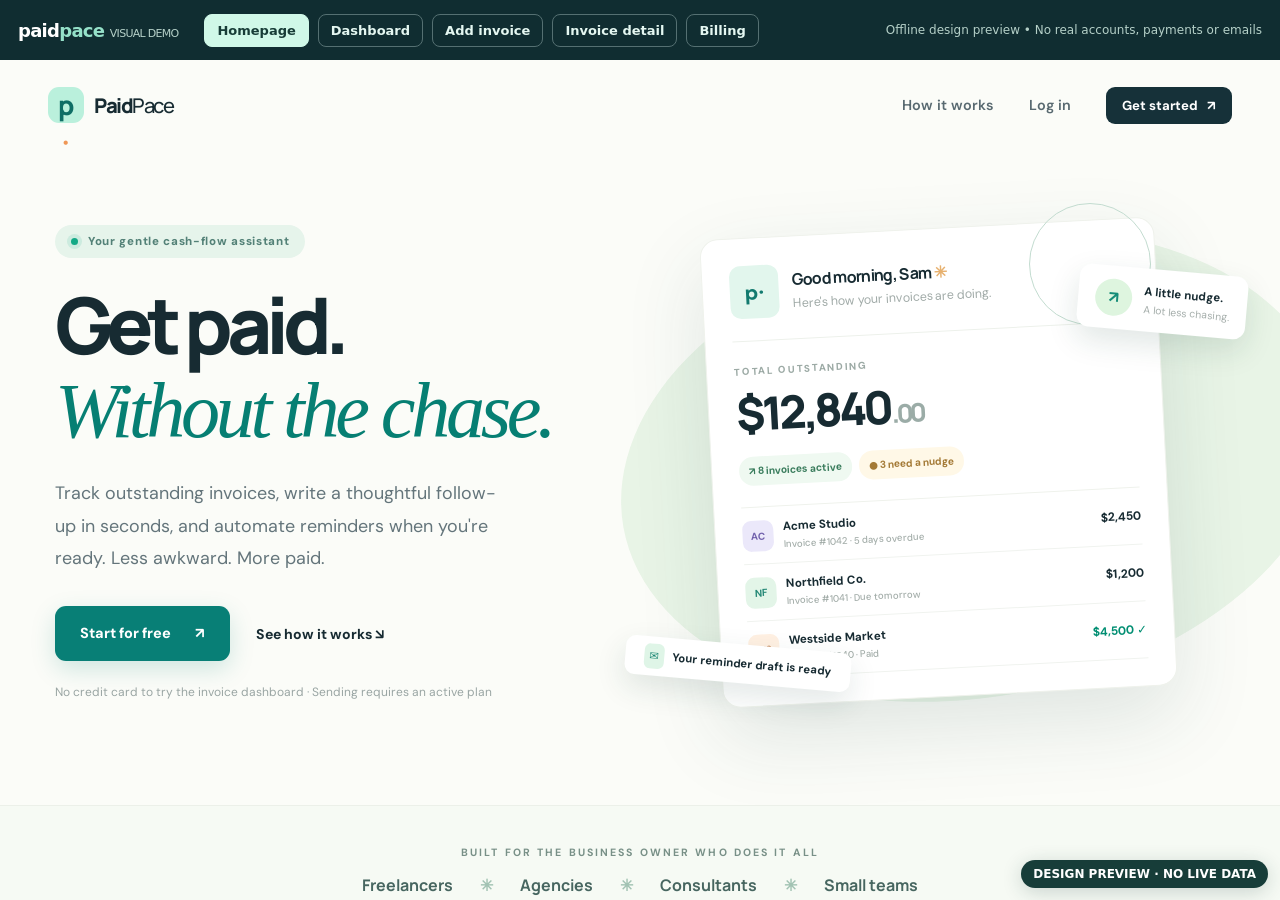
==== index.html @ 3079206b "Add PaidPace interactive website preview" ====
<!doctype html><html lang="en"><head><meta charset="utf-8"><meta name="viewport" content="width=device-width,initial-scale=1"><title>PaidPace • Interactive Design Preview</title><style>
*{box-sizing:border-box}body{margin:0;background:#102d31;color:#fff;font:14px system-ui,-apple-system,Segoe UI,sans-serif}.toolbar{display:flex;align-items:center;flex-wrap:wrap;gap:9px;padding:13px 18px;min-height:60px}.toolbar strong{font-size:18px;letter-spacing:-.04em;margin-right:17px}.toolbar strong b{color:#95e1c9}.toolbar button{border:1px solid #557072;background:transparent;color:#e4f7f1;font:600 13px system-ui;border-radius:8px;padding:8px 12px;cursor:pointer}.toolbar button.active{background:#d0f8e8;color:#173c37;border-color:#d0f8e8}.toolbar .note{font-size:12px;margin-left:auto;color:#b5d0c8}.notice{display:none;padding:12px 20px;background:#fff5d7;color:#765300;font-size:13px}.notice.show{display:block}iframe{display:block;width:100%;height:calc(100vh - 60px);border:0;background:#fff}button:hover{opacity:.9}@media(max-width:740px){.toolbar strong{width:100%}.toolbar .note{margin:2px 0;width:100%}iframe{height:calc(100vh - 118px)}}
</style></head><body><div class="toolbar"><strong>paid<b>pace</b> <span style="font:500 11px system-ui;color:#b5d0c8">VISUAL DEMO</span></strong><button data-page="home" class="active">Homepage</button><button data-page="dashboard">Dashboard</button><button data-page="invoice">Add invoice</button><button data-page="details">Invoice detail</button><button data-page="billing">Billing</button><span class="note">Offline design preview • No real accounts, payments or emails</span></div><div id="notice" class="notice" role="status"></div><iframe id="viewport" title="PaidPace website design" sandbox="allow-same-origin allow-scripts"></iframe><script>
const pages={"home": "\u003c!doctype html\u003e\n\u003chtml lang=\"en\"\u003e\n\u003chead\u003e\n  \u003cmeta charset=\"utf-8\"\u003e\u003cmeta name=\"viewport\" content=\"width=device-width, initial-scale=1\"\u003e\n  \u003cmeta name=\"description\" content=\"PaidPace makes overdue invoice follow-ups feel effortless.\"\u003e\n  \u003ctitle\u003eGet paid without the awkward follow-up — PaidPace\u003c/title\u003e\n  \u003cstyle\u003e@import url('https://fonts.googleapis.com/css2?family=DM+Sans:wght@400;500;600;700\u0026family=Manrope:wght@400;500;600;700;800\u0026display=swap');\n:root{--ink:#172b32;--sub:#73838a;--teal:#087f76;--teal-dark:#086d67;--mint:#dcf5e9;--sage:#e9f6ee;--cream:#f7f8f5;--line:#e7ece9;--white:#fff;--navy:#163139;--yellow:#fdebb0;--coral:#f3c6a6;--shadow:0 15px 60px rgba(18,50,48,.065);font-family:'DM Sans',system-ui,sans-serif}\n*{box-sizing:border-box}html{scroll-behavior:smooth}body{margin:0;background:var(--cream);color:var(--ink);-webkit-font-smoothing:antialiased}a{color:inherit;text-decoration:none}button,input,textarea{font:inherit}button{cursor:pointer}h1,h2,h3,p{margin-top:0}h1,h2,h3{font-family:Manrope,'DM Sans',sans-serif;letter-spacing:-.045em}h1 em,h2 em{font-family:Georgia,serif;font-weight:400;letter-spacing:-.055em;color:var(--teal)}h1{font-size:clamp(2.4rem,4vw,3.6rem);line-height:1.11}h2{font-size:1.4rem}p{line-height:1.65}small{font-size:.78rem}.muted{color:var(--sub)}.eyebrow,.section-label{font-size:.68rem;color:var(--teal);font-weight:800;letter-spacing:.16em}.eyebrow.small{margin-bottom:13px}.btn{display:inline-flex;align-items:center;justify-content:center;gap:24px;padding:15px 22px;border-radius:11px;border:1px solid transparent;font-size:.91rem;font-weight:750;white-space:nowrap;text-align:center;transition:.16s ease}.btn:hover{transform:translateY(-1px);filter:brightness(.98)}.btn:focus-visible,a:focus-visible,input:focus-visible,textarea:focus-visible{outline:3px solid rgba(8,127,118,.35);outline-offset:2px}.btn-primary{background:#087f76;color:white;box-shadow:0 8px 25px rgba(8,127,118,.18)}.btn-dark{background:var(--navy);color:white}.btn-light{background:#fff;color:var(--ink)}.btn-outline{background:white;border:1px solid #dfe7e3;color:var(--ink)}.btn-small{padding:9px 15px;border-radius:9px;font-size:.82rem;gap:9px}.btn-full{width:100%}.btn:disabled{opacity:.45;cursor:not-allowed;transform:none;filter:none}.brand{display:flex;align-items:center;gap:10px;font-family:Manrope,sans-serif;font-size:1.27rem;font-weight:800;letter-spacing:-.07em;color:#fff}.logo{background:#baf0dc;color:#0f6e65;width:36px;height:36px;border-radius:11px;display:grid;place-items:center;font-size:1.65rem;font-weight:800;letter-spacing:-.15em;padding-right:4px}.logo span{color:#ef9756}.brand-light{font-weight:500}.dark-brand{color:var(--ink)}\n/* Public marketing */\n.public-layout{background:#fbfcf8}.public-header{height:90px;display:flex;align-items:center;justify-content:space-between;max-width:1350px;margin:auto;padding:0 48px}.public-header nav{display:flex;gap:35px;align-items:center;color:#586970;font-size:.9rem;font-weight:600}.public-header .btn{color:white}.hero{display:grid;grid-template-columns:1fr 1fr;align-items:center;max-width:1350px;margin:auto;padding:72px 55px 102px;min-height:655px;gap:25px;overflow:hidden}.hero-main{max-width:560px;z-index:1}.hero .eyebrow{display:inline-flex;align-items:center;gap:10px;color:#538177;background:#e6f4eb;border-radius:30px;padding:9px 16px;font-size:.72rem;letter-spacing:.06em}.pulse{width:7px;height:7px;border-radius:100%;background:#13a986;box-shadow:0 0 0 4px rgba(19,169,134,.12)}.hero h1{font-size:clamp(3.9rem,6.1vw,6.5rem);font-weight:800;line-height:1.065;letter-spacing:-.085em;margin:25px 0}.hero h1 em{color:#067f73}.hero-main\u003ep{font-size:1.12rem;line-height:1.8;color:#64757b;max-width:460px}.hero-actions{display:flex;align-items:center;gap:26px;margin-top:32px}.hero .btn{padding:17px 24px}.text-link{color:var(--ink);font-weight:700;font-size:.88rem}.hero-footnote{font-size:.75rem;color:#99a5a3;margin-top:23px}.hero-visual{position:relative;min-height:460px;display:flex;align-items:center;justify-content:center}.hero-visual:before{content:'';position:absolute;inset:1% -19% 0 -6%;background:#e8f4e6;border-radius:50%;transform:rotate(-10deg)}.hero-visual:after{content:'';position:absolute;width:120px;height:120px;right:13%;top:-25px;border:1px solid #c3dcd0;border-radius:50%}.app-preview{position:relative;width:455px;max-width:100%;min-height:375px;background:white;border-radius:18px;padding:27px;box-shadow:0 30px 80px rgba(39,79,75,.13);transform:rotate(-3deg);border:1px solid #eff2ec}.preview-head{display:flex;align-items:center;gap:13px;padding-bottom:22px;border-bottom:1px solid #edf1eb}.preview-symbol{background:#e2f6ed;color:#127a6f;padding:13px 15px;border-radius:11px;font-weight:800;font-size:1.3rem}.fake-lines b{font-family:Manrope,sans-serif;font-size:1rem;display:block;letter-spacing:-.04em}.fake-lines b span{color:#e7b16f}.fake-lines small{display:block;color:#a1aba8;margin-top:5px}.preview-label{font-size:.62rem;letter-spacing:.17em;color:#9caaa5;font-weight:800;margin-top:23px}.preview-number{font-size:2.85rem;font-family:Manrope;font-weight:800;letter-spacing:-.075em;margin:4px 0 12px}.preview-number span{font-size:1.6rem;color:#9baca7}.preview-pills{display:flex;gap:7px;flex-wrap:wrap}.preview-pills span{font-size:.64rem;border-radius:14px;background:#eff9f1;padding:8px 10px;color:#397c5c;font-weight:700}.preview-pills span+span{background:#fff8e7;color:#a47a36}.preview-list{margin-top:21px;border-top:1px solid #eff2ec}.preview-list\u003ediv{display:flex;align-items:center;gap:10px;padding:12px 0;border-bottom:1px solid #f0f3ef;font-size:.73rem;font-weight:700}.preview-list\u003ediv\u003espan:nth-child(2){flex:1}.preview-list small{display:block;color:#a3ada9;font-size:.6rem;font-weight:500;margin-top:3px}.preview-list strong{font-size:.75rem}.preview-av{width:31px;height:31px;border-radius:9px;display:grid;place-items:center;font-size:.63rem}.lavender{background:#ebe8fa;color:#7161ad}.mint{background:#e3f5e8;color:#258876}.peach{background:#fff0e2;color:#bd7841}.paid-text{color:#008e72}.floating-badge{position:absolute;right:-22px;top:42px;z-index:3;background:#fff;border-radius:12px;box-shadow:0 12px 30px rgba(25,66,55,.13);padding:13px 17px;display:flex;gap:12px;align-items:center;transform:rotate(5deg)}.badge-icon{background:#def5df;border-radius:100%;color:#168d79;width:37px;height:37px;display:grid;place-items:center;font-weight:800}.floating-badge strong,.floating-badge small{display:block}.floating-badge strong{font-size:.72rem}.floating-badge small{color:#a4adaa;font-size:.65rem;margin-top:4px}.mini-notice{position:absolute;background:#fff;bottom:14px;left:-28px;box-shadow:0 12px 30px rgba(25,66,55,.12);border-radius:10px;padding:12px 19px;font-size:.71rem;font-weight:700;transform:rotate(5deg)}.mini-notice span{background:#dff5e7;border-radius:6px;padding:5px;margin-right:6px;color:#218a77}.trust-strip{padding:34px 30px;text-align:center;border-top:1px solid #ecf0e9;border-bottom:1px solid #ecf0e9;background:#f6faf4}.trust-strip\u003espan{font-size:.66rem;letter-spacing:.2em;color:#789087;font-weight:700}.trust-strip\u003ediv{font-family:Manrope;color:#476660;font-size:1rem;font-weight:700;margin-top:13px}.trust-strip i{color:#a2c3b3;font-style:normal;margin:0 24px}.features-section{max-width:1250px;margin:auto;text-align:center;padding:112px 35px}.features-section h2{font-size:clamp(2.6rem,4.3vw,4.4rem);line-height:1.12;margin:22px 0 17px}.section-intro{color:#86958d}.feature-grid{display:grid;grid-template-columns:repeat(3,1fr);gap:19px;margin-top:50px;text-align:left}.feature{background:#fff;border:1px solid #e9eeea;padding:32px 28px;border-radius:16px}.feature-symbol{display:flex;justify-content:space-between;color:#9cb9ae;font-size:.78rem;font-weight:800;letter-spacing:.1em}.feature-symbol i{font-size:2rem;font-style:normal;color:#148478}.feature h3{font-size:1.25rem;margin:38px 0 12px}.feature p{color:#829189;font-size:.9rem;line-height:1.7}.price-section{padding:0 45px 100px;max-width:1330px;margin:auto}.price-panel{background:#173a3b;min-height:400px;border-radius:24px;color:white;padding:65px 85px;display:flex;align-items:center;justify-content:space-between;gap:25px}.price-panel .section-label{color:#80ceb9}.price-panel h2{font-size:3rem;margin:22px 0}.price-panel p{max-width:530px;color:#bbd0c9}.price-panel .btn{margin-top:13px}.price-orb{width:235px;height:235px;background:#c3efde;color:#14554e;border-radius:50%;display:flex;align-items:center;justify-content:center;flex-direction:column;flex-shrink:0;transform:rotate(-5deg)}.price-orb small{font-size:.6rem;font-weight:800;letter-spacing:.14em}.price-orb strong{font:800 4.5rem Manrope;letter-spacing:-.08em}.price-orb\u003espan{font-size:.77rem}.price-orb p{font-size:.6rem;color:#528378}.public-footer{display:flex;align-items:center;justify-content:space-between;max-width:1250px;margin:auto;padding:25px 40px 45px;color:#74847e;font-size:.76rem;border-top:1px solid #edf0ea}.public-footer .brand{font-size:1rem}.public-footer .logo{width:25px;height:25px;font-size:1.2rem;border-radius:6px}.public-footer a:hover{text-decoration:underline}\n/* Authentication */\n.auth-page{max-width:1220px;margin:38px auto 100px;padding:35px 40px;display:grid;grid-template-columns:1fr 470px;align-items:center;gap:90px;min-height:630px}.auth-copy h1{font-size:3.5rem;line-height:1.16;margin:25px 0}.auth-copy p{max-width:400px;color:#728580}.auth-graphic{margin-top:55px;display:flex;align-items:center;gap:16px;color:#4f8074;font-weight:700}.auth-graphic\u003espan{font-size:3rem}.auth-graphic small{display:block;color:#9dada4;margin-top:5px}.auth-card{background:white;border:1px solid #e7ede7;border-radius:19px;padding:47px 42px;box-shadow:var(--shadow)}.form-kicker{color:#087f76;font-size:.68rem;letter-spacing:.15em;font-weight:800}.auth-card h2{font-size:1.8rem;margin:15px 0 8px}.auth-card p{font-size:.86rem}.stacked-form{display:flex;flex-direction:column;gap:20px;margin-top:27px}.stacked-form label,.invoice-form label{font-size:.83rem;font-weight:700;color:#31494d;display:flex;flex-direction:column;gap:9px}.stacked-form input,.invoice-form input,.invoice-form textarea{width:100%;border:1px solid #dfe9e3;border-radius:9px;padding:14px 14px;background:#fff;color:#233c3e;outline:none}.stacked-form input:focus,.invoice-form input:focus,.invoice-form textarea:focus{border-color:#1b9d8b;box-shadow:0 0 0 3px #b7eee1}.auth-switch{text-align:center;color:#899991;font-size:.82rem;margin-top:25px}.auth-switch a{color:#087f76;font-weight:800}.alert{padding:13px 18px;border-radius:10px;font-size:.82rem;margin:0 0 18px}.success-alert{background:#e5f7ed;color:#28664e}.error-alert{background:#fff0ed;color:#a94439}\n/* Dashboard */\n.app-layout{display:flex;min-height:100vh;background:#f8faf8}.sidebar{background:#18363c;width:250px;min-width:250px;min-height:100vh;position:sticky;top:0;height:100vh;display:flex;flex-direction:column;padding:29px 16px 23px;color:#c4d6d3;z-index:5}.sidebar .brand{padding-left:13px;margin-bottom:60px}.nav-caption{font-size:.63rem;letter-spacing:.18em;font-weight:800;color:#789995;margin:0 13px 13px}.secondary-caption{margin-top:35px}.sidenav{display:flex;flex-direction:column;gap:4px}.sidenav a{display:flex;align-items:center;gap:13px;border-radius:9px;padding:13px 15px;font-size:.84rem;font-weight:600;color:#9eb9b7}.sidenav a.active,.sidenav a:hover{background:#285057;color:white}.nav-icon{width:19px;text-align:center;font-size:1.18rem;color:#90bab2}.sidenav a.active .nav-icon{color:#c3f5dd}.sidebar-bottom{margin-top:auto;border-top:1px solid #325058;padding-top:18px}.mini-user{display:flex;align-items:center;gap:10px}.avatar{width:34px;height:34px;border-radius:10px;background:#9edbc9;color:#175448;display:grid;place-items:center;font-weight:800}.user-meta{min-width:0}.user-meta b,.user-meta small{display:block;overflow:hidden;text-overflow:ellipsis;white-space:nowrap;max-width:160px}.user-meta b{font-size:.75rem;color:white}.user-meta small{font-size:.67rem;color:#9fc2ba;margin-top:3px}.logout-btn{background:none;border:0;color:#accac5;padding:15px 3px 2px;width:100%;display:flex;justify-content:space-between;font-size:.78rem;font-weight:600}.main-shell{flex:1;min-width:0;display:flex;flex-direction:column}.topbar{height:75px;background:white;border-bottom:1px solid var(--line);display:flex;align-items:center;justify-content:space-between;padding:0 44px}.topbar-tag{font-size:.76rem;color:#718781;font-weight:600}.status-dot{display:inline-block;background:#45b89b;height:7px;width:7px;border-radius:50%;margin-right:8px}.topbar-link{color:#087f76;font-weight:800;font-size:.82rem}.mobile-brand{display:none}.content{max-width:1480px;width:100%;margin:0 auto;padding:45px 43px 70px;flex:1}.page-intro{display:flex;align-items:flex-end;justify-content:space-between;gap:20px;margin-bottom:31px}.page-intro h1{font-size:clamp(2rem,3.7vw,3.1rem);margin:0 0 8px;font-weight:800}.page-intro p{font-size:.86rem;color:#91a09b;margin:0}.page-intro.compact{margin-bottom:32px}.page-intro.compact h1{font-size:2.65rem}.stat-grid{display:grid;grid-template-columns:repeat(3,minmax(0,1fr));gap:19px;margin-bottom:29px}.stat-card{padding:25px 26px;background:white;border:1px solid #e8eee9;min-height:174px;border-radius:14px;position:relative;overflow:hidden}.stat-card.highlight{background:#0c8478;color:white;border-color:#0c8478}.stat-top{display:flex;justify-content:space-between;align-items:center;font-size:.81rem;font-weight:700;color:#6a827e}.highlight .stat-top{color:#d9f5e8}.stat-top\u003espan{font-size:1.35rem}.stat-icon{width:30px;height:30px;background:#fff5db;display:grid;place-items:center;border-radius:9px;font-size:1.1rem!important}.stat-icon.gold{color:#b39141}.stat-icon.teal{background:#dcf7e9;color:#138575}.stat-value{font:800 clamp(1.7rem,2.9vw,2.8rem) Manrope;letter-spacing:-.055em;margin:19px 0 4px}.stat-bottom{font-size:.73rem;color:#8a9a95}.highlight .stat-bottom{color:#daf3e7}.stat-deco{width:150px;height:150px;border:20px solid rgba(255,255,255,.08);border-radius:50%;position:absolute;right:-85px;bottom:-90px}.table-card{background:#fff;border:1px solid #e7ede9;border-radius:15px;overflow:hidden;box-shadow:0 4px 24px rgba(28,67,55,.018)}.table-head{padding:26px 29px;display:flex;justify-content:space-between;align-items:center;gap:20px}.table-head h2{font-size:1.37rem;margin:8px 0 0}.count-chip{border-radius:30px;padding:5px 10px;background:#eff5f1;font-size:.7rem;color:#70867c;vertical-align:middle;margin-left:4px}.table-actions{display:flex;gap:8px}.table-scroll{overflow-x:auto}table{width:100%;border-collapse:collapse;font-size:.82rem}th{font-size:.62rem;letter-spacing:.13em;color:#a0ada7;font-weight:800;text-align:left;background:#fafbf9;padding:15px 28px}td{padding:17px 28px;border-top:1px solid #eff3ef;color:#73847e}td:first-child{min-width:135px}.table-main{font-weight:800;color:#244a49}.table-main:hover{text-decoration:underline}.client-name{color:#2c4744;font-weight:700;display:block}.client-email{color:#a0aca5;display:block;margin-top:4px}.table-money{font-weight:800;color:#264640;white-space:nowrap}.nowrap{white-space:nowrap}.status{border-radius:30px;display:inline-flex;align-items:center;gap:7px;padding:7px 12px;font-size:.7rem;font-weight:800;white-space:nowrap}.status i{width:6px;height:6px;border-radius:100%;background:currentColor}.status.overdue{background:#fff0e6;color:#be7549}.status.upcoming{background:#eff3f2;color:#718680}.status.paid{background:#e1f5e8;color:#168366}.status.due{background:#fff5db;color:#b58536}.table-arrow{font-size:1.2rem;color:#599083}.empty-state{text-align:center;padding:60px 20px 80px}.empty-illustration{background:#e5f5ea;color:#22937e;width:78px;height:78px;border-radius:24px;display:grid;place-items:center;margin:0 auto 25px;position:relative}.empty-illustration span{font-size:2rem}.empty-illustration i{position:absolute;font-style:normal;right:-13px;top:-13px;color:#e8ac75;font-size:1.5rem}.empty-state h3{font-size:1.25rem}.empty-state p{max-width:390px;margin:auto;color:#91a19a;font-size:.86rem}.empty-actions{margin-top:26px;display:flex;justify-content:center;gap:12px}.tip-banner{display:flex;align-items:center;gap:17px;background:#edf7f0;border:1px solid #e3f0e7;border-radius:13px;padding:21px 26px;margin-top:28px}.tip-icon{background:#d5f0df;border-radius:10px;width:42px;height:42px;display:grid;place-items:center;color:#32856b;font-size:1.5rem;flex-shrink:0}.tip-banner strong{font-size:.85rem}.tip-banner p{margin:4px 0 0;color:#7f9a8a;font-size:.76rem}.tip-banner a{font-size:.77rem;color:#18806b;font-weight:800;white-space:nowrap;margin-left:auto}.app-footer{text-align:center;padding:20px;color:#a0ada5;font-size:.7rem;border-top:1px solid #e9efeb}.app-footer a:hover{text-decoration:underline}\n/* Details and forms */\n.backrow{margin:-9px 0 25px;color:#879b91;font-size:.78rem;font-weight:700}.backrow a:hover{color:#0b8379}.form-card,.panel{background:#fff;border:1px solid #e8eeea;border-radius:15px;padding:30px 34px;margin-bottom:20px}.form-card{max-width:790px}.form-card.narrower{max-width:680px}.invoice-form label small,.invoice-form label em{font-weight:500;font-style:normal;color:#9aa8a1}.invoice-form label em{color:#bd7949}.form-section-heading{display:flex;gap:15px;align-items:center;margin-bottom:23px}.form-section-heading\u003espan{width:39px;height:39px;border-radius:11px;background:#e3f3e9;color:#148471;display:grid;place-items:center;font-size:.78rem;font-weight:800}.form-section-heading strong{font-size:1rem}.form-section-heading small{display:block;color:#9daba5;margin-top:4px;font-size:.74rem}.form-grid{display:grid;gap:19px;margin-bottom:23px}.form-grid.two{grid-template-columns:1fr 1fr}.prefix-input{position:relative}.prefix-input span{position:absolute;top:14px;left:16px;color:#899b93}.prefix-input input{padding-left:30px}.invoice-form textarea{resize:vertical}.form-divider{height:1px;border:0;background:#edf1ed;margin:34px 0}.form-footer{margin-top:32px;display:flex;align-items:center;justify-content:space-between;gap:20px;border-top:1px solid #edf1ed;padding-top:24px}.form-footer span{color:#9aaba3;font-size:.72rem}.detail-grid{display:grid;grid-template-columns:minmax(0,1.65fr) minmax(275px,1fr);gap:20px}.detail-main .panel{margin-bottom:20px}.panel-heading{display:flex;justify-content:space-between;align-items:center;gap:15px;margin-bottom:22px}.panel-heading h2{font-size:1.13rem;margin:0}.panel-heading .section-label{margin-bottom:8px}.invoice-amount{font:800 3rem Manrope;letter-spacing:-.06em;color:#1f5049;margin:6px 0 29px}.detail-facts{display:flex;gap:50px;padding-top:18px;border-top:1px solid #edf1ed}.detail-facts small,.detail-facts b{display:block}.detail-facts small{color:#9daba4;margin-bottom:6px}.detail-facts b{font-size:.87rem}.invoice-note{color:#93a39b;margin:22px 0 0;font-size:.85rem}.simple-link{display:inline-block;margin-top:18px;color:#098576;font-size:.8rem;font-weight:700}.draft-tag{background:#f2f6f2;color:#6c9382;border-radius:20px;padding:7px 11px;font-size:.67rem;font-weight:700}.draft-content{border:1px solid #e7ede8;border-radius:10px;padding:22px;background:#fbfcfa;font-size:.84rem}.draft-content b{font-size:.81rem}.email-body{white-space:pre-line;color:#697d76;line-height:1.75;margin-top:17px}.fineprint{font-size:.72rem;color:#9aaba1;line-height:1.6;margin:13px 0}.fineprint a{color:#0a8275;text-decoration:underline}.draft-actions{display:flex;gap:10px}.detail-side .panel{padding:26px}.detail-side .panel p{font-size:.8rem}.detail-side .panel h2{font-size:1.03rem}.accent-panel{background:#e9f7ed;border-color:#e0f0e4}.accent-panel .panel-heading{margin-bottom:10px}.accent-panel p{color:#668779}.auto-state{margin:17px 0}.danger-panel{border-color:#f3e6e2}.danger-panel p{color:#a0ada3}.plain-danger{border:0;background:none;padding:0;color:#b5584c;font-weight:800;font-size:.8rem}.activity-list{list-style:none;margin:0;padding:0}.activity-list li{display:flex;align-items:center;gap:12px;border-top:1px solid #eff2ee;padding:14px 0}.activity-dot{width:10px;height:10px;background:#f1c597;border-radius:50%}.activity-dot.sent{background:#20a081}.activity-list b{display:block;font-size:.82rem}.activity-list small{display:block;color:#9eada4;margin-top:3px}.upload-icon{background:#e6f5ec;width:57px;height:57px;color:#1f8c72;border-radius:15px;display:grid;place-items:center;font-size:1.8rem;margin-bottom:22px}.form-card h2{margin-bottom:8px}.code-headers{background:#f1f5f1;border-radius:9px;padding:14px;font:12px ui-monospace,monospace;overflow-x:auto}.billing-grid{display:grid;grid-template-columns:minmax(0,1.15fr) minmax(320px,.85fr);gap:22px}.billing-card{background:#fff;border:1px solid #e5ede6;border-radius:15px;padding:40px}.card-tag{color:#128377;font-size:.7rem;letter-spacing:.1em;font-weight:800}.billing-card h2{font-size:1.6rem;margin:15px 0}.billing-price{font:800 3.5rem Manrope;letter-spacing:-.07em;margin:24px 0 9px}.billing-price span{font:500 .9rem 'DM Sans';color:#a0aca5;letter-spacing:0}.tick-list{padding:0;list-style:none;margin:25px 0}.tick-list li{padding:10px 0;border-bottom:1px solid #edf2ed;font-size:.85rem;color:#637b70}.tick-list li:before{content:'✓';color:#0b937e;font-weight:800;margin-right:12px}.setup-note{border-radius:12px;background:#edf7f1;padding:18px;font-size:.85rem}.setup-note p{font-size:.76rem;color:#698878;margin:7px 0 0}.setup-panel{height:max-content}.setup-step{display:flex;gap:14px;margin:23px 0}.setup-step\u003espan{width:31px;height:31px;border-radius:50%;flex-shrink:0;display:grid;place-items:center;font-size:.8rem;font-weight:800}.step-check{background:#dff5e8;color:#17816a}.step-wait{background:#f2f3ed;color:#819087}.setup-step strong{display:block;font-size:.84rem}.setup-step small{display:block;color:#9aaba2;margin-top:5px}.danger-settings{border-color:#f1e2df;margin-top:24px}.danger-button{color:#ac5548;border-color:#eed5d2}\n/* Simple legal */\n.simple-public{min-height:64vh;padding:100px 30px;display:grid;place-items:center}.simple-card{padding:55px;max-width:570px;background:white;border:1px solid #e6eee7;border-radius:18px;text-align:center}.simple-card .big-icon{font-size:3rem;color:#188576}.simple-card h1{font-size:2.1rem;margin:20px 0}.simple-card p{color:#799087}.legal-page{max-width:850px;margin:65px auto 100px;padding:10px 40px}.legal-page h1{font-size:2.8rem}.legal-page h2{font-size:1.25rem;margin-top:30px}.legal-page p{color:#71837a}\n@media(max-width:1110px){.sidebar{width:215px;min-width:215px}.content{padding:40px 26px}.topbar{padding:0 26px}.hero{padding:60px 35px}.hero h1{font-size:4.3rem}.floating-badge{right:-5px}.auth-page{gap:30px}.stat-card{padding:20px}}\n@media(max-width:850px){.hero{grid-template-columns:1fr;min-height:auto;padding:50px 35px 75px;gap:45px}.hero-main{max-width:650px}.hero-visual{max-width:600px;margin:auto;width:100%}.hero h1{font-size:4.7rem}.feature-grid{grid-template-columns:1fr}.price-panel{padding:45px}.price-orb{width:170px;height:170px}.price-orb strong{font-size:3.2rem}.auth-page{grid-template-columns:1fr;padding:20px 35px;min-height:auto}.auth-copy{display:none}.auth-card{max-width:480px;width:100%;margin:auto}.sidebar{width:74px;min-width:74px;padding:25px 9px}.sidebar .brand{margin-bottom:40px;padding-left:8px}.sidebar .brand\u003espan:last-child,.nav-caption,.sidenav a{font-size:0}.sidebar .brand\u003e.logo{font-size:1.5rem}.sidenav a{justify-content:center;padding:14px 9px}.nav-icon{font-size:1.3rem}.user-meta,.logout-btn{display:none}.mini-user{justify-content:center}.stat-grid{grid-template-columns:repeat(2,1fr)}.stat-grid .stat-card:last-child{grid-column:span 2}.detail-grid,.billing-grid{grid-template-columns:1fr}.tip-banner a{display:none}}\n@media(max-width:590px){.public-header{padding:0 19px;height:72px}.public-header nav{gap:14px;font-size:.78rem}.public-header nav a:first-child{display:none}.public-header .brand{font-size:1.13rem}.hero{padding:43px 21px 55px}.hero h1{font-size:3.55rem}.hero-main\u003ep{font-size:1rem}.hero-actions{gap:17px;flex-wrap:wrap}.hero-visual{min-height:365px}.app-preview{transform:rotate(-2deg);padding:18px;min-height:auto}.preview-number{font-size:2.1rem}.floating-badge{top:3px;right:-9px}.mini-notice{left:0;bottom:0}.trust-strip\u003ediv{line-height:2}.trust-strip i{margin:0 8px}.features-section{padding:72px 20px}.features-section h2{font-size:2.3rem}.feature-grid{margin-top:30px}.price-section{padding:0 15px 50px}.price-panel{padding:35px 25px;flex-direction:column;align-items:flex-start}.price-panel h2{font-size:2.3rem}.price-orb{align-self:center}.public-footer{padding:20px;gap:20px}.public-footer .brand{display:none}.auth-card{padding:34px 24px}.auth-page{padding:18px}.sidebar{height:auto;min-height:0;width:100%;position:fixed;top:auto;bottom:0;padding:10px 15px;flex-direction:row;align-items:center;justify-content:center;z-index:10;border-radius:16px 16px 0 0}.sidebar .brand,.sidebar .nav-caption,.sidebar .secondary-caption,.sidebar-bottom,.sidebar .sidenav:nth-of-type(2){display:none}.sidebar .sidenav{flex-direction:row;gap:12px}.sidebar .sidenav a{font-size:.55rem;flex-direction:column;gap:3px;padding:5px 14px}.sidebar .nav-icon{font-size:1.35rem}.main-shell{padding-bottom:68px}.topbar{height:62px;padding:0 19px}.topbar-tag{display:none}.mobile-brand{display:block;font:800 1.15rem Manrope;letter-spacing:-.065em}.mobile-brand span{font-weight:500}.content{padding:28px 18px 50px}.page-intro{align-items:flex-start}.page-intro\u003e.btn{display:none}.page-intro h1{font-size:2rem}.page-intro.compact h1{font-size:2rem}.stat-grid{gap:10px}.stat-card{padding:16px;min-height:134px}.stat-value{font-size:1.5rem}.stat-top{font-size:.68rem}.stat-bottom{font-size:.67rem}.table-head{padding:22px 18px;align-items:flex-start;flex-direction:column}.table-actions{width:100%}.table-actions\u003e.btn{flex:1}.table-scroll th,.table-scroll td{padding:13px 17px}.tip-banner{padding:17px}.form-card,.panel{padding:23px 18px}.form-grid.two{grid-template-columns:1fr}.form-footer{align-items:stretch;flex-direction:column}.draft-actions{flex-wrap:wrap}.detail-facts{gap:23px}.billing-card{padding:28px 23px}.simple-card{padding:35px 23px}}\n\u003c/style\u003e\n\u003cstyle\u003e.preview-watermark{z-index:10000;position:fixed;right:12px;bottom:12px;pointer-events:none;background:#173d39;color:white;padding:7px 12px;border-radius:99px;font:700 12px system-ui;box-shadow:0 4px 20px #173d3933}\u003c/style\u003e\u003c/head\u003e\n\u003cbody class=\"public-layout\"\u003e\n  \n  \u003cheader class=\"public-header\"\u003e\u003ca class=\"brand dark-brand\" href=\"/\"\u003e\u003cspan class=\"logo\"\u003ep\u003cspan\u003e·\u003c/span\u003e\u003c/span\u003e\u003cspan\u003ePaid\u003cspan class=\"brand-light\"\u003ePace\u003c/span\u003e\u003c/span\u003e\u003c/a\u003e\u003cnav\u003e\u003ca href=\"/#how-it-works\"\u003eHow it works\u003c/a\u003e\u003ca href=\"/login\"\u003eLog in\u003c/a\u003e\u003ca class=\"btn btn-small btn-dark\" href=\"/signup\"\u003eGet started \u003cspan\u003e↗\u003c/span\u003e\u003c/a\u003e\u003c/nav\u003e\u003c/header\u003e\n  \u003cmain\u003e\n\u003csection class=\"hero\"\u003e\u003cdiv class=\"hero-main\"\u003e\u003cdiv class=\"eyebrow\"\u003e\u003cspan class=\"pulse\"\u003e\u003c/span\u003e Your gentle cash-flow assistant\u003c/div\u003e\u003ch1\u003eGet paid.\u003cbr\u003e\u003cem\u003eWithout the chase.\u003c/em\u003e\u003c/h1\u003e\u003cp\u003eTrack outstanding invoices, write a thoughtful follow-up in seconds, and automate reminders when you're ready. Less awkward. More paid.\u003c/p\u003e\u003cdiv class=\"hero-actions\"\u003e\u003ca href=\"/signup\" class=\"btn btn-primary\"\u003eStart for free \u003cspan\u003e↗\u003c/span\u003e\u003c/a\u003e\u003ca class=\"text-link\" href=\"#how-it-works\"\u003eSee how it works ↘\u003c/a\u003e\u003c/div\u003e\u003cdiv class=\"hero-footnote\"\u003eNo credit card to try the invoice dashboard · Sending requires an active plan\u003c/div\u003e\u003c/div\u003e\n\u003cdiv class=\"hero-visual\"\u003e\u003cdiv class=\"floating-badge\"\u003e\u003cspan class=\"badge-icon\"\u003e↗\u003c/span\u003e\u003cspan\u003e\u003cstrong\u003eA little nudge.\u003c/strong\u003e\u003csmall\u003eA lot less chasing.\u003c/small\u003e\u003c/span\u003e\u003c/div\u003e\u003cdiv class=\"app-preview\"\u003e\u003cdiv class=\"preview-head\"\u003e\u003cspan class=\"preview-symbol\"\u003ep·\u003c/span\u003e\u003cdiv class=\"fake-lines\"\u003e\u003cb\u003eGood morning, Sam \u003cspan\u003e✳\u003c/span\u003e\u003c/b\u003e\u003csmall\u003eHere's how your invoices are doing.\u003c/small\u003e\u003c/div\u003e\u003c/div\u003e\u003cdiv class=\"preview-label\"\u003eTOTAL OUTSTANDING\u003c/div\u003e\u003cdiv class=\"preview-number\"\u003e$12,840\u003cspan\u003e.00\u003c/span\u003e\u003c/div\u003e\u003cdiv class=\"preview-pills\"\u003e\u003cspan\u003e↗ 8 invoices active\u003c/span\u003e\u003cspan\u003e● 3 need a nudge\u003c/span\u003e\u003c/div\u003e\u003cdiv class=\"preview-list\"\u003e\u003cdiv\u003e\u003cspan class=\"preview-av lavender\"\u003eAC\u003c/span\u003e\u003cspan\u003eAcme Studio\u003csmall\u003eInvoice #1042 · 5 days overdue\u003c/small\u003e\u003c/span\u003e\u003cstrong\u003e$2,450\u003c/strong\u003e\u003c/div\u003e\u003cdiv\u003e\u003cspan class=\"preview-av mint\"\u003eNF\u003c/span\u003e\u003cspan\u003eNorthfield Co.\u003csmall\u003eInvoice #1041 · Due tomorrow\u003c/small\u003e\u003c/span\u003e\u003cstrong\u003e$1,200\u003c/strong\u003e\u003c/div\u003e\u003cdiv\u003e\u003cspan class=\"preview-av peach\"\u003eWS\u003c/span\u003e\u003cspan\u003eWestside Market\u003csmall\u003eInvoice #1040 · Paid\u003c/small\u003e\u003c/span\u003e\u003cstrong class=\"paid-text\"\u003e$4,500 ✓\u003c/strong\u003e\u003c/div\u003e\u003c/div\u003e\u003c/div\u003e\u003cdiv class=\"mini-notice\"\u003e\u003cspan\u003e✉\u003c/span\u003e Your reminder draft is ready\u003c/div\u003e\u003c/div\u003e\u003c/section\u003e\n\u003csection class=\"trust-strip\"\u003e\u003cspan\u003eBUILT FOR THE BUSINESS OWNER WHO DOES IT ALL\u003c/span\u003e\u003cdiv\u003eFreelancers \u003ci\u003e✳\u003c/i\u003e Agencies \u003ci\u003e✳\u003c/i\u003e Consultants \u003ci\u003e✳\u003c/i\u003e Small teams\u003c/div\u003e\u003c/section\u003e\n\u003csection class=\"features-section\" id=\"how-it-works\"\u003e\u003cdiv class=\"section-label\"\u003eTHE SIMPLER WAY\u003c/div\u003e\u003ch2\u003eYour invoices, handled\u003cbr\u003e\u003cem\u003ewith a human touch.\u003c/em\u003e\u003c/h2\u003e\u003cp class=\"section-intro\"\u003eA three-step workflow that makes following up feel less like a second job.\u003c/p\u003e\u003cdiv class=\"feature-grid\"\u003e\u003carticle class=\"feature\"\u003e\u003cspan class=\"feature-symbol\"\u003e01 \u003ci\u003e▤\u003c/i\u003e\u003c/span\u003e\u003ch3\u003ePut everything in one place\u003c/h3\u003e\u003cp\u003eAdd an invoice in under a minute or bring over a CSV of what you're already tracking.\u003c/p\u003e\u003c/article\u003e\u003carticle class=\"feature\"\u003e\u003cspan class=\"feature-symbol\"\u003e02 \u003ci\u003e✎\u003c/i\u003e\u003c/span\u003e\u003ch3\u003eSkip the awkward wording\u003c/h3\u003e\u003cp\u003eGet ready-to-use, polite reminder drafts. Review them before anyone receives an email.\u003c/p\u003e\u003c/article\u003e\u003carticle class=\"feature\"\u003e\u003cspan class=\"feature-symbol\"\u003e03 \u003ci\u003e↗\u003c/i\u003e\u003c/span\u003e\u003ch3\u003eKeep it moving\u003c/h3\u003e\u003cp\u003eOnce email and billing are configured, opt individual invoices into automatic follow-ups. You stay in control.\u003c/p\u003e\u003c/article\u003e\u003c/div\u003e\u003c/section\u003e\n\u003csection class=\"price-section\"\u003e\u003cdiv class=\"price-panel\"\u003e\u003cdiv\u003e\u003cspan class=\"section-label\"\u003eSIMPLE BY DESIGN\u003c/span\u003e\u003ch2\u003eLess chasing.\u003cbr\u003eMore breathing room.\u003c/h2\u003e\u003cp\u003eTry the invoice dashboard free. A proposed $12/month subscription unlocks email delivery and automatic reminders once payments are activated.\u003c/p\u003e\u003ca href=\"/signup\" class=\"btn btn-light\"\u003eCreate your account ↗\u003c/a\u003e\u003c/div\u003e\u003cdiv class=\"price-orb\"\u003e\u003csmall\u003ePLANNED MONTHLY PRICE\u003c/small\u003e\u003cstrong\u003e$12\u003c/strong\u003e\u003cspan\u003e/month\u003c/span\u003e\u003cp\u003eNo percentage of invoices collected.\u003c/p\u003e\u003c/div\u003e\u003c/div\u003e\u003c/section\u003e\n\u003c/main\u003e\n  \u003cfooter class=\"public-footer\"\u003e\u003ca class=\"brand dark-brand\" href=\"/\"\u003e\u003cspan class=\"logo\"\u003ep\u003cspan\u003e·\u003c/span\u003e\u003c/span\u003e PaidPace\u003c/a\u003e\u003cdiv\u003e© PaidPace · \u003ca href=\"/privacy\"\u003ePrivacy\u003c/a\u003e · \u003ca href=\"/terms\"\u003eTerms\u003c/a\u003e\u003c/div\u003e\u003c/footer\u003e\n  \n\u003cdiv class=\"preview-watermark\"\u003eDESIGN PREVIEW · NO LIVE DATA\u003c/div\u003e\u003c/body\u003e\u003c/html\u003e", "login": "\u003c!doctype html\u003e\n\u003chtml lang=\"en\"\u003e\n\u003chead\u003e\n  \u003cmeta charset=\"utf-8\"\u003e\u003cmeta name=\"viewport\" content=\"width=device-width, initial-scale=1\"\u003e\n  \u003cmeta name=\"description\" content=\"PaidPace makes overdue invoice follow-ups feel effortless.\"\u003e\n  \u003ctitle\u003eLog in — PaidPace\u003c/title\u003e\n  \u003cstyle\u003e@import url('https://fonts.googleapis.com/css2?family=DM+Sans:wght@400;500;600;700\u0026family=Manrope:wght@400;500;600;700;800\u0026display=swap');\n:root{--ink:#172b32;--sub:#73838a;--teal:#087f76;--teal-dark:#086d67;--mint:#dcf5e9;--sage:#e9f6ee;--cream:#f7f8f5;--line:#e7ece9;--white:#fff;--navy:#163139;--yellow:#fdebb0;--coral:#f3c6a6;--shadow:0 15px 60px rgba(18,50,48,.065);font-family:'DM Sans',system-ui,sans-serif}\n*{box-sizing:border-box}html{scroll-behavior:smooth}body{margin:0;background:var(--cream);color:var(--ink);-webkit-font-smoothing:antialiased}a{color:inherit;text-decoration:none}button,input,textarea{font:inherit}button{cursor:pointer}h1,h2,h3,p{margin-top:0}h1,h2,h3{font-family:Manrope,'DM Sans',sans-serif;letter-spacing:-.045em}h1 em,h2 em{font-family:Georgia,serif;font-weight:400;letter-spacing:-.055em;color:var(--teal)}h1{font-size:clamp(2.4rem,4vw,3.6rem);line-height:1.11}h2{font-size:1.4rem}p{line-height:1.65}small{font-size:.78rem}.muted{color:var(--sub)}.eyebrow,.section-label{font-size:.68rem;color:var(--teal);font-weight:800;letter-spacing:.16em}.eyebrow.small{margin-bottom:13px}.btn{display:inline-flex;align-items:center;justify-content:center;gap:24px;padding:15px 22px;border-radius:11px;border:1px solid transparent;font-size:.91rem;font-weight:750;white-space:nowrap;text-align:center;transition:.16s ease}.btn:hover{transform:translateY(-1px);filter:brightness(.98)}.btn:focus-visible,a:focus-visible,input:focus-visible,textarea:focus-visible{outline:3px solid rgba(8,127,118,.35);outline-offset:2px}.btn-primary{background:#087f76;color:white;box-shadow:0 8px 25px rgba(8,127,118,.18)}.btn-dark{background:var(--navy);color:white}.btn-light{background:#fff;color:var(--ink)}.btn-outline{background:white;border:1px solid #dfe7e3;color:var(--ink)}.btn-small{padding:9px 15px;border-radius:9px;font-size:.82rem;gap:9px}.btn-full{width:100%}.btn:disabled{opacity:.45;cursor:not-allowed;transform:none;filter:none}.brand{display:flex;align-items:center;gap:10px;font-family:Manrope,sans-serif;font-size:1.27rem;font-weight:800;letter-spacing:-.07em;color:#fff}.logo{background:#baf0dc;color:#0f6e65;width:36px;height:36px;border-radius:11px;display:grid;place-items:center;font-size:1.65rem;font-weight:800;letter-spacing:-.15em;padding-right:4px}.logo span{color:#ef9756}.brand-light{font-weight:500}.dark-brand{color:var(--ink)}\n/* Public marketing */\n.public-layout{background:#fbfcf8}.public-header{height:90px;display:flex;align-items:center;justify-content:space-between;max-width:1350px;margin:auto;padding:0 48px}.public-header nav{display:flex;gap:35px;align-items:center;color:#586970;font-size:.9rem;font-weight:600}.public-header .btn{color:white}.hero{display:grid;grid-template-columns:1fr 1fr;align-items:center;max-width:1350px;margin:auto;padding:72px 55px 102px;min-height:655px;gap:25px;overflow:hidden}.hero-main{max-width:560px;z-index:1}.hero .eyebrow{display:inline-flex;align-items:center;gap:10px;color:#538177;background:#e6f4eb;border-radius:30px;padding:9px 16px;font-size:.72rem;letter-spacing:.06em}.pulse{width:7px;height:7px;border-radius:100%;background:#13a986;box-shadow:0 0 0 4px rgba(19,169,134,.12)}.hero h1{font-size:clamp(3.9rem,6.1vw,6.5rem);font-weight:800;line-height:1.065;letter-spacing:-.085em;margin:25px 0}.hero h1 em{color:#067f73}.hero-main\u003ep{font-size:1.12rem;line-height:1.8;color:#64757b;max-width:460px}.hero-actions{display:flex;align-items:center;gap:26px;margin-top:32px}.hero .btn{padding:17px 24px}.text-link{color:var(--ink);font-weight:700;font-size:.88rem}.hero-footnote{font-size:.75rem;color:#99a5a3;margin-top:23px}.hero-visual{position:relative;min-height:460px;display:flex;align-items:center;justify-content:center}.hero-visual:before{content:'';position:absolute;inset:1% -19% 0 -6%;background:#e8f4e6;border-radius:50%;transform:rotate(-10deg)}.hero-visual:after{content:'';position:absolute;width:120px;height:120px;right:13%;top:-25px;border:1px solid #c3dcd0;border-radius:50%}.app-preview{position:relative;width:455px;max-width:100%;min-height:375px;background:white;border-radius:18px;padding:27px;box-shadow:0 30px 80px rgba(39,79,75,.13);transform:rotate(-3deg);border:1px solid #eff2ec}.preview-head{display:flex;align-items:center;gap:13px;padding-bottom:22px;border-bottom:1px solid #edf1eb}.preview-symbol{background:#e2f6ed;color:#127a6f;padding:13px 15px;border-radius:11px;font-weight:800;font-size:1.3rem}.fake-lines b{font-family:Manrope,sans-serif;font-size:1rem;display:block;letter-spacing:-.04em}.fake-lines b span{color:#e7b16f}.fake-lines small{display:block;color:#a1aba8;margin-top:5px}.preview-label{font-size:.62rem;letter-spacing:.17em;color:#9caaa5;font-weight:800;margin-top:23px}.preview-number{font-size:2.85rem;font-family:Manrope;font-weight:800;letter-spacing:-.075em;margin:4px 0 12px}.preview-number span{font-size:1.6rem;color:#9baca7}.preview-pills{display:flex;gap:7px;flex-wrap:wrap}.preview-pills span{font-size:.64rem;border-radius:14px;background:#eff9f1;padding:8px 10px;color:#397c5c;font-weight:700}.preview-pills span+span{background:#fff8e7;color:#a47a36}.preview-list{margin-top:21px;border-top:1px solid #eff2ec}.preview-list\u003ediv{display:flex;align-items:center;gap:10px;padding:12px 0;border-bottom:1px solid #f0f3ef;font-size:.73rem;font-weight:700}.preview-list\u003ediv\u003espan:nth-child(2){flex:1}.preview-list small{display:block;color:#a3ada9;font-size:.6rem;font-weight:500;margin-top:3px}.preview-list strong{font-size:.75rem}.preview-av{width:31px;height:31px;border-radius:9px;display:grid;place-items:center;font-size:.63rem}.lavender{background:#ebe8fa;color:#7161ad}.mint{background:#e3f5e8;color:#258876}.peach{background:#fff0e2;color:#bd7841}.paid-text{color:#008e72}.floating-badge{position:absolute;right:-22px;top:42px;z-index:3;background:#fff;border-radius:12px;box-shadow:0 12px 30px rgba(25,66,55,.13);padding:13px 17px;display:flex;gap:12px;align-items:center;transform:rotate(5deg)}.badge-icon{background:#def5df;border-radius:100%;color:#168d79;width:37px;height:37px;display:grid;place-items:center;font-weight:800}.floating-badge strong,.floating-badge small{display:block}.floating-badge strong{font-size:.72rem}.floating-badge small{color:#a4adaa;font-size:.65rem;margin-top:4px}.mini-notice{position:absolute;background:#fff;bottom:14px;left:-28px;box-shadow:0 12px 30px rgba(25,66,55,.12);border-radius:10px;padding:12px 19px;font-size:.71rem;font-weight:700;transform:rotate(5deg)}.mini-notice span{background:#dff5e7;border-radius:6px;padding:5px;margin-right:6px;color:#218a77}.trust-strip{padding:34px 30px;text-align:center;border-top:1px solid #ecf0e9;border-bottom:1px solid #ecf0e9;background:#f6faf4}.trust-strip\u003espan{font-size:.66rem;letter-spacing:.2em;color:#789087;font-weight:700}.trust-strip\u003ediv{font-family:Manrope;color:#476660;font-size:1rem;font-weight:700;margin-top:13px}.trust-strip i{color:#a2c3b3;font-style:normal;margin:0 24px}.features-section{max-width:1250px;margin:auto;text-align:center;padding:112px 35px}.features-section h2{font-size:clamp(2.6rem,4.3vw,4.4rem);line-height:1.12;margin:22px 0 17px}.section-intro{color:#86958d}.feature-grid{display:grid;grid-template-columns:repeat(3,1fr);gap:19px;margin-top:50px;text-align:left}.feature{background:#fff;border:1px solid #e9eeea;padding:32px 28px;border-radius:16px}.feature-symbol{display:flex;justify-content:space-between;color:#9cb9ae;font-size:.78rem;font-weight:800;letter-spacing:.1em}.feature-symbol i{font-size:2rem;font-style:normal;color:#148478}.feature h3{font-size:1.25rem;margin:38px 0 12px}.feature p{color:#829189;font-size:.9rem;line-height:1.7}.price-section{padding:0 45px 100px;max-width:1330px;margin:auto}.price-panel{background:#173a3b;min-height:400px;border-radius:24px;color:white;padding:65px 85px;display:flex;align-items:center;justify-content:space-between;gap:25px}.price-panel .section-label{color:#80ceb9}.price-panel h2{font-size:3rem;margin:22px 0}.price-panel p{max-width:530px;color:#bbd0c9}.price-panel .btn{margin-top:13px}.price-orb{width:235px;height:235px;background:#c3efde;color:#14554e;border-radius:50%;display:flex;align-items:center;justify-content:center;flex-direction:column;flex-shrink:0;transform:rotate(-5deg)}.price-orb small{font-size:.6rem;font-weight:800;letter-spacing:.14em}.price-orb strong{font:800 4.5rem Manrope;letter-spacing:-.08em}.price-orb\u003espan{font-size:.77rem}.price-orb p{font-size:.6rem;color:#528378}.public-footer{display:flex;align-items:center;justify-content:space-between;max-width:1250px;margin:auto;padding:25px 40px 45px;color:#74847e;font-size:.76rem;border-top:1px solid #edf0ea}.public-footer .brand{font-size:1rem}.public-footer .logo{width:25px;height:25px;font-size:1.2rem;border-radius:6px}.public-footer a:hover{text-decoration:underline}\n/* Authentication */\n.auth-page{max-width:1220px;margin:38px auto 100px;padding:35px 40px;display:grid;grid-template-columns:1fr 470px;align-items:center;gap:90px;min-height:630px}.auth-copy h1{font-size:3.5rem;line-height:1.16;margin:25px 0}.auth-copy p{max-width:400px;color:#728580}.auth-graphic{margin-top:55px;display:flex;align-items:center;gap:16px;color:#4f8074;font-weight:700}.auth-graphic\u003espan{font-size:3rem}.auth-graphic small{display:block;color:#9dada4;margin-top:5px}.auth-card{background:white;border:1px solid #e7ede7;border-radius:19px;padding:47px 42px;box-shadow:var(--shadow)}.form-kicker{color:#087f76;font-size:.68rem;letter-spacing:.15em;font-weight:800}.auth-card h2{font-size:1.8rem;margin:15px 0 8px}.auth-card p{font-size:.86rem}.stacked-form{display:flex;flex-direction:column;gap:20px;margin-top:27px}.stacked-form label,.invoice-form label{font-size:.83rem;font-weight:700;color:#31494d;display:flex;flex-direction:column;gap:9px}.stacked-form input,.invoice-form input,.invoice-form textarea{width:100%;border:1px solid #dfe9e3;border-radius:9px;padding:14px 14px;background:#fff;color:#233c3e;outline:none}.stacked-form input:focus,.invoice-form input:focus,.invoice-form textarea:focus{border-color:#1b9d8b;box-shadow:0 0 0 3px #b7eee1}.auth-switch{text-align:center;color:#899991;font-size:.82rem;margin-top:25px}.auth-switch a{color:#087f76;font-weight:800}.alert{padding:13px 18px;border-radius:10px;font-size:.82rem;margin:0 0 18px}.success-alert{background:#e5f7ed;color:#28664e}.error-alert{background:#fff0ed;color:#a94439}\n/* Dashboard */\n.app-layout{display:flex;min-height:100vh;background:#f8faf8}.sidebar{background:#18363c;width:250px;min-width:250px;min-height:100vh;position:sticky;top:0;height:100vh;display:flex;flex-direction:column;padding:29px 16px 23px;color:#c4d6d3;z-index:5}.sidebar .brand{padding-left:13px;margin-bottom:60px}.nav-caption{font-size:.63rem;letter-spacing:.18em;font-weight:800;color:#789995;margin:0 13px 13px}.secondary-caption{margin-top:35px}.sidenav{display:flex;flex-direction:column;gap:4px}.sidenav a{display:flex;align-items:center;gap:13px;border-radius:9px;padding:13px 15px;font-size:.84rem;font-weight:600;color:#9eb9b7}.sidenav a.active,.sidenav a:hover{background:#285057;color:white}.nav-icon{width:19px;text-align:center;font-size:1.18rem;color:#90bab2}.sidenav a.active .nav-icon{color:#c3f5dd}.sidebar-bottom{margin-top:auto;border-top:1px solid #325058;padding-top:18px}.mini-user{display:flex;align-items:center;gap:10px}.avatar{width:34px;height:34px;border-radius:10px;background:#9edbc9;color:#175448;display:grid;place-items:center;font-weight:800}.user-meta{min-width:0}.user-meta b,.user-meta small{display:block;overflow:hidden;text-overflow:ellipsis;white-space:nowrap;max-width:160px}.user-meta b{font-size:.75rem;color:white}.user-meta small{font-size:.67rem;color:#9fc2ba;margin-top:3px}.logout-btn{background:none;border:0;color:#accac5;padding:15px 3px 2px;width:100%;display:flex;justify-content:space-between;font-size:.78rem;font-weight:600}.main-shell{flex:1;min-width:0;display:flex;flex-direction:column}.topbar{height:75px;background:white;border-bottom:1px solid var(--line);display:flex;align-items:center;justify-content:space-between;padding:0 44px}.topbar-tag{font-size:.76rem;color:#718781;font-weight:600}.status-dot{display:inline-block;background:#45b89b;height:7px;width:7px;border-radius:50%;margin-right:8px}.topbar-link{color:#087f76;font-weight:800;font-size:.82rem}.mobile-brand{display:none}.content{max-width:1480px;width:100%;margin:0 auto;padding:45px 43px 70px;flex:1}.page-intro{display:flex;align-items:flex-end;justify-content:space-between;gap:20px;margin-bottom:31px}.page-intro h1{font-size:clamp(2rem,3.7vw,3.1rem);margin:0 0 8px;font-weight:800}.page-intro p{font-size:.86rem;color:#91a09b;margin:0}.page-intro.compact{margin-bottom:32px}.page-intro.compact h1{font-size:2.65rem}.stat-grid{display:grid;grid-template-columns:repeat(3,minmax(0,1fr));gap:19px;margin-bottom:29px}.stat-card{padding:25px 26px;background:white;border:1px solid #e8eee9;min-height:174px;border-radius:14px;position:relative;overflow:hidden}.stat-card.highlight{background:#0c8478;color:white;border-color:#0c8478}.stat-top{display:flex;justify-content:space-between;align-items:center;font-size:.81rem;font-weight:700;color:#6a827e}.highlight .stat-top{color:#d9f5e8}.stat-top\u003espan{font-size:1.35rem}.stat-icon{width:30px;height:30px;background:#fff5db;display:grid;place-items:center;border-radius:9px;font-size:1.1rem!important}.stat-icon.gold{color:#b39141}.stat-icon.teal{background:#dcf7e9;color:#138575}.stat-value{font:800 clamp(1.7rem,2.9vw,2.8rem) Manrope;letter-spacing:-.055em;margin:19px 0 4px}.stat-bottom{font-size:.73rem;color:#8a9a95}.highlight .stat-bottom{color:#daf3e7}.stat-deco{width:150px;height:150px;border:20px solid rgba(255,255,255,.08);border-radius:50%;position:absolute;right:-85px;bottom:-90px}.table-card{background:#fff;border:1px solid #e7ede9;border-radius:15px;overflow:hidden;box-shadow:0 4px 24px rgba(28,67,55,.018)}.table-head{padding:26px 29px;display:flex;justify-content:space-between;align-items:center;gap:20px}.table-head h2{font-size:1.37rem;margin:8px 0 0}.count-chip{border-radius:30px;padding:5px 10px;background:#eff5f1;font-size:.7rem;color:#70867c;vertical-align:middle;margin-left:4px}.table-actions{display:flex;gap:8px}.table-scroll{overflow-x:auto}table{width:100%;border-collapse:collapse;font-size:.82rem}th{font-size:.62rem;letter-spacing:.13em;color:#a0ada7;font-weight:800;text-align:left;background:#fafbf9;padding:15px 28px}td{padding:17px 28px;border-top:1px solid #eff3ef;color:#73847e}td:first-child{min-width:135px}.table-main{font-weight:800;color:#244a49}.table-main:hover{text-decoration:underline}.client-name{color:#2c4744;font-weight:700;display:block}.client-email{color:#a0aca5;display:block;margin-top:4px}.table-money{font-weight:800;color:#264640;white-space:nowrap}.nowrap{white-space:nowrap}.status{border-radius:30px;display:inline-flex;align-items:center;gap:7px;padding:7px 12px;font-size:.7rem;font-weight:800;white-space:nowrap}.status i{width:6px;height:6px;border-radius:100%;background:currentColor}.status.overdue{background:#fff0e6;color:#be7549}.status.upcoming{background:#eff3f2;color:#718680}.status.paid{background:#e1f5e8;color:#168366}.status.due{background:#fff5db;color:#b58536}.table-arrow{font-size:1.2rem;color:#599083}.empty-state{text-align:center;padding:60px 20px 80px}.empty-illustration{background:#e5f5ea;color:#22937e;width:78px;height:78px;border-radius:24px;display:grid;place-items:center;margin:0 auto 25px;position:relative}.empty-illustration span{font-size:2rem}.empty-illustration i{position:absolute;font-style:normal;right:-13px;top:-13px;color:#e8ac75;font-size:1.5rem}.empty-state h3{font-size:1.25rem}.empty-state p{max-width:390px;margin:auto;color:#91a19a;font-size:.86rem}.empty-actions{margin-top:26px;display:flex;justify-content:center;gap:12px}.tip-banner{display:flex;align-items:center;gap:17px;background:#edf7f0;border:1px solid #e3f0e7;border-radius:13px;padding:21px 26px;margin-top:28px}.tip-icon{background:#d5f0df;border-radius:10px;width:42px;height:42px;display:grid;place-items:center;color:#32856b;font-size:1.5rem;flex-shrink:0}.tip-banner strong{font-size:.85rem}.tip-banner p{margin:4px 0 0;color:#7f9a8a;font-size:.76rem}.tip-banner a{font-size:.77rem;color:#18806b;font-weight:800;white-space:nowrap;margin-left:auto}.app-footer{text-align:center;padding:20px;color:#a0ada5;font-size:.7rem;border-top:1px solid #e9efeb}.app-footer a:hover{text-decoration:underline}\n/* Details and forms */\n.backrow{margin:-9px 0 25px;color:#879b91;font-size:.78rem;font-weight:700}.backrow a:hover{color:#0b8379}.form-card,.panel{background:#fff;border:1px solid #e8eeea;border-radius:15px;padding:30px 34px;margin-bottom:20px}.form-card{max-width:790px}.form-card.narrower{max-width:680px}.invoice-form label small,.invoice-form label em{font-weight:500;font-style:normal;color:#9aa8a1}.invoice-form label em{color:#bd7949}.form-section-heading{display:flex;gap:15px;align-items:center;margin-bottom:23px}.form-section-heading\u003espan{width:39px;height:39px;border-radius:11px;background:#e3f3e9;color:#148471;display:grid;place-items:center;font-size:.78rem;font-weight:800}.form-section-heading strong{font-size:1rem}.form-section-heading small{display:block;color:#9daba5;margin-top:4px;font-size:.74rem}.form-grid{display:grid;gap:19px;margin-bottom:23px}.form-grid.two{grid-template-columns:1fr 1fr}.prefix-input{position:relative}.prefix-input span{position:absolute;top:14px;left:16px;color:#899b93}.prefix-input input{padding-left:30px}.invoice-form textarea{resize:vertical}.form-divider{height:1px;border:0;background:#edf1ed;margin:34px 0}.form-footer{margin-top:32px;display:flex;align-items:center;justify-content:space-between;gap:20px;border-top:1px solid #edf1ed;padding-top:24px}.form-footer span{color:#9aaba3;font-size:.72rem}.detail-grid{display:grid;grid-template-columns:minmax(0,1.65fr) minmax(275px,1fr);gap:20px}.detail-main .panel{margin-bottom:20px}.panel-heading{display:flex;justify-content:space-between;align-items:center;gap:15px;margin-bottom:22px}.panel-heading h2{font-size:1.13rem;margin:0}.panel-heading .section-label{margin-bottom:8px}.invoice-amount{font:800 3rem Manrope;letter-spacing:-.06em;color:#1f5049;margin:6px 0 29px}.detail-facts{display:flex;gap:50px;padding-top:18px;border-top:1px solid #edf1ed}.detail-facts small,.detail-facts b{display:block}.detail-facts small{color:#9daba4;margin-bottom:6px}.detail-facts b{font-size:.87rem}.invoice-note{color:#93a39b;margin:22px 0 0;font-size:.85rem}.simple-link{display:inline-block;margin-top:18px;color:#098576;font-size:.8rem;font-weight:700}.draft-tag{background:#f2f6f2;color:#6c9382;border-radius:20px;padding:7px 11px;font-size:.67rem;font-weight:700}.draft-content{border:1px solid #e7ede8;border-radius:10px;padding:22px;background:#fbfcfa;font-size:.84rem}.draft-content b{font-size:.81rem}.email-body{white-space:pre-line;color:#697d76;line-height:1.75;margin-top:17px}.fineprint{font-size:.72rem;color:#9aaba1;line-height:1.6;margin:13px 0}.fineprint a{color:#0a8275;text-decoration:underline}.draft-actions{display:flex;gap:10px}.detail-side .panel{padding:26px}.detail-side .panel p{font-size:.8rem}.detail-side .panel h2{font-size:1.03rem}.accent-panel{background:#e9f7ed;border-color:#e0f0e4}.accent-panel .panel-heading{margin-bottom:10px}.accent-panel p{color:#668779}.auto-state{margin:17px 0}.danger-panel{border-color:#f3e6e2}.danger-panel p{color:#a0ada3}.plain-danger{border:0;background:none;padding:0;color:#b5584c;font-weight:800;font-size:.8rem}.activity-list{list-style:none;margin:0;padding:0}.activity-list li{display:flex;align-items:center;gap:12px;border-top:1px solid #eff2ee;padding:14px 0}.activity-dot{width:10px;height:10px;background:#f1c597;border-radius:50%}.activity-dot.sent{background:#20a081}.activity-list b{display:block;font-size:.82rem}.activity-list small{display:block;color:#9eada4;margin-top:3px}.upload-icon{background:#e6f5ec;width:57px;height:57px;color:#1f8c72;border-radius:15px;display:grid;place-items:center;font-size:1.8rem;margin-bottom:22px}.form-card h2{margin-bottom:8px}.code-headers{background:#f1f5f1;border-radius:9px;padding:14px;font:12px ui-monospace,monospace;overflow-x:auto}.billing-grid{display:grid;grid-template-columns:minmax(0,1.15fr) minmax(320px,.85fr);gap:22px}.billing-card{background:#fff;border:1px solid #e5ede6;border-radius:15px;padding:40px}.card-tag{color:#128377;font-size:.7rem;letter-spacing:.1em;font-weight:800}.billing-card h2{font-size:1.6rem;margin:15px 0}.billing-price{font:800 3.5rem Manrope;letter-spacing:-.07em;margin:24px 0 9px}.billing-price span{font:500 .9rem 'DM Sans';color:#a0aca5;letter-spacing:0}.tick-list{padding:0;list-style:none;margin:25px 0}.tick-list li{padding:10px 0;border-bottom:1px solid #edf2ed;font-size:.85rem;color:#637b70}.tick-list li:before{content:'✓';color:#0b937e;font-weight:800;margin-right:12px}.setup-note{border-radius:12px;background:#edf7f1;padding:18px;font-size:.85rem}.setup-note p{font-size:.76rem;color:#698878;margin:7px 0 0}.setup-panel{height:max-content}.setup-step{display:flex;gap:14px;margin:23px 0}.setup-step\u003espan{width:31px;height:31px;border-radius:50%;flex-shrink:0;display:grid;place-items:center;font-size:.8rem;font-weight:800}.step-check{background:#dff5e8;color:#17816a}.step-wait{background:#f2f3ed;color:#819087}.setup-step strong{display:block;font-size:.84rem}.setup-step small{display:block;color:#9aaba2;margin-top:5px}.danger-settings{border-color:#f1e2df;margin-top:24px}.danger-button{color:#ac5548;border-color:#eed5d2}\n/* Simple legal */\n.simple-public{min-height:64vh;padding:100px 30px;display:grid;place-items:center}.simple-card{padding:55px;max-width:570px;background:white;border:1px solid #e6eee7;border-radius:18px;text-align:center}.simple-card .big-icon{font-size:3rem;color:#188576}.simple-card h1{font-size:2.1rem;margin:20px 0}.simple-card p{color:#799087}.legal-page{max-width:850px;margin:65px auto 100px;padding:10px 40px}.legal-page h1{font-size:2.8rem}.legal-page h2{font-size:1.25rem;margin-top:30px}.legal-page p{color:#71837a}\n@media(max-width:1110px){.sidebar{width:215px;min-width:215px}.content{padding:40px 26px}.topbar{padding:0 26px}.hero{padding:60px 35px}.hero h1{font-size:4.3rem}.floating-badge{right:-5px}.auth-page{gap:30px}.stat-card{padding:20px}}\n@media(max-width:850px){.hero{grid-template-columns:1fr;min-height:auto;padding:50px 35px 75px;gap:45px}.hero-main{max-width:650px}.hero-visual{max-width:600px;margin:auto;width:100%}.hero h1{font-size:4.7rem}.feature-grid{grid-template-columns:1fr}.price-panel{padding:45px}.price-orb{width:170px;height:170px}.price-orb strong{font-size:3.2rem}.auth-page{grid-template-columns:1fr;padding:20px 35px;min-height:auto}.auth-copy{display:none}.auth-card{max-width:480px;width:100%;margin:auto}.sidebar{width:74px;min-width:74px;padding:25px 9px}.sidebar .brand{margin-bottom:40px;padding-left:8px}.sidebar .brand\u003espan:last-child,.nav-caption,.sidenav a{font-size:0}.sidebar .brand\u003e.logo{font-size:1.5rem}.sidenav a{justify-content:center;padding:14px 9px}.nav-icon{font-size:1.3rem}.user-meta,.logout-btn{display:none}.mini-user{justify-content:center}.stat-grid{grid-template-columns:repeat(2,1fr)}.stat-grid .stat-card:last-child{grid-column:span 2}.detail-grid,.billing-grid{grid-template-columns:1fr}.tip-banner a{display:none}}\n@media(max-width:590px){.public-header{padding:0 19px;height:72px}.public-header nav{gap:14px;font-size:.78rem}.public-header nav a:first-child{display:none}.public-header .brand{font-size:1.13rem}.hero{padding:43px 21px 55px}.hero h1{font-size:3.55rem}.hero-main\u003ep{font-size:1rem}.hero-actions{gap:17px;flex-wrap:wrap}.hero-visual{min-height:365px}.app-preview{transform:rotate(-2deg);padding:18px;min-height:auto}.preview-number{font-size:2.1rem}.floating-badge{top:3px;right:-9px}.mini-notice{left:0;bottom:0}.trust-strip\u003ediv{line-height:2}.trust-strip i{margin:0 8px}.features-section{padding:72px 20px}.features-section h2{font-size:2.3rem}.feature-grid{margin-top:30px}.price-section{padding:0 15px 50px}.price-panel{padding:35px 25px;flex-direction:column;align-items:flex-start}.price-panel h2{font-size:2.3rem}.price-orb{align-self:center}.public-footer{padding:20px;gap:20px}.public-footer .brand{display:none}.auth-card{padding:34px 24px}.auth-page{padding:18px}.sidebar{height:auto;min-height:0;width:100%;position:fixed;top:auto;bottom:0;padding:10px 15px;flex-direction:row;align-items:center;justify-content:center;z-index:10;border-radius:16px 16px 0 0}.sidebar .brand,.sidebar .nav-caption,.sidebar .secondary-caption,.sidebar-bottom,.sidebar .sidenav:nth-of-type(2){display:none}.sidebar .sidenav{flex-direction:row;gap:12px}.sidebar .sidenav a{font-size:.55rem;flex-direction:column;gap:3px;padding:5px 14px}.sidebar .nav-icon{font-size:1.35rem}.main-shell{padding-bottom:68px}.topbar{height:62px;padding:0 19px}.topbar-tag{display:none}.mobile-brand{display:block;font:800 1.15rem Manrope;letter-spacing:-.065em}.mobile-brand span{font-weight:500}.content{padding:28px 18px 50px}.page-intro{align-items:flex-start}.page-intro\u003e.btn{display:none}.page-intro h1{font-size:2rem}.page-intro.compact h1{font-size:2rem}.stat-grid{gap:10px}.stat-card{padding:16px;min-height:134px}.stat-value{font-size:1.5rem}.stat-top{font-size:.68rem}.stat-bottom{font-size:.67rem}.table-head{padding:22px 18px;align-items:flex-start;flex-direction:column}.table-actions{width:100%}.table-actions\u003e.btn{flex:1}.table-scroll th,.table-scroll td{padding:13px 17px}.tip-banner{padding:17px}.form-card,.panel{padding:23px 18px}.form-grid.two{grid-template-columns:1fr}.form-footer{align-items:stretch;flex-direction:column}.draft-actions{flex-wrap:wrap}.detail-facts{gap:23px}.billing-card{padding:28px 23px}.simple-card{padding:35px 23px}}\n\u003c/style\u003e\n\u003cstyle\u003e.preview-watermark{z-index:10000;position:fixed;right:12px;bottom:12px;pointer-events:none;background:#173d39;color:white;padding:7px 12px;border-radius:99px;font:700 12px system-ui;box-shadow:0 4px 20px #173d3933}\u003c/style\u003e\u003c/head\u003e\n\u003cbody class=\"public-layout\"\u003e\n  \n  \u003cheader class=\"public-header\"\u003e\u003ca class=\"brand dark-brand\" href=\"/\"\u003e\u003cspan class=\"logo\"\u003ep\u003cspan\u003e·\u003c/span\u003e\u003c/span\u003e\u003cspan\u003ePaid\u003cspan class=\"brand-light\"\u003ePace\u003c/span\u003e\u003c/span\u003e\u003c/a\u003e\u003cnav\u003e\u003ca href=\"/#how-it-works\"\u003eHow it works\u003c/a\u003e\u003ca href=\"/login\"\u003eLog in\u003c/a\u003e\u003ca class=\"btn btn-small btn-dark\" href=\"/signup\"\u003eGet started \u003cspan\u003e↗\u003c/span\u003e\u003c/a\u003e\u003c/nav\u003e\u003c/header\u003e\n  \u003cmain\u003e\u003csection class=\"auth-page\"\u003e\u003cdiv class=\"auth-copy\"\u003e\u003cspan class=\"eyebrow\"\u003ePaidPace / GET STARTED\u003c/span\u003e\u003ch1\u003eBetter cash flow,\u003cbr\u003e\u003cem\u003eless back-and-forth.\u003c/em\u003e\u003c/h1\u003e\u003cp\u003eBring clarity to what's owed, then let thoughtfully written reminders do the talking.\u003c/p\u003e\u003cdiv class=\"auth-graphic\"\u003e\u003cspan\u003e✳\u003c/span\u003e\u003cdiv\u003eKeep business moving.\u003csmall\u003eAnd your relationships intact.\u003c/small\u003e\u003c/div\u003e\u003c/div\u003e\u003c/div\u003e\u003cdiv class=\"auth-card\"\u003e\u003cdiv class=\"form-kicker\"\u003eWELCOME BACK\u003c/div\u003e\u003ch2\u003eLog in to PaidPace\u003c/h2\u003e\u003cp class=\"muted\"\u003eYour invoices are right where you left them.\u003c/p\u003e\u003cform action=\"/login\" method=\"post\" class=\"stacked-form\"\u003e\u003cinput type=\"hidden\" name=\"csrf\" value=\"OSJpVERsFYAsEC3LJcg7yVs4lPNBI9EIQPW8EEm5pVk\"\u003e\u003clabel\u003eWork email\u003cinput name=\"email\" type=\"email\" autocomplete=\"email\" placeholder=\"you@business.com\" required\u003e\u003c/label\u003e\u003clabel\u003ePassword\u003cinput name=\"password\" type=\"password\" autocomplete=\"current-password\" minlength=\"1\" placeholder=\"Enter your password\" required\u003e\u003c/label\u003e\u003cbutton class=\"btn btn-primary btn-full\" type=\"submit\"\u003eLog in \u003cspan\u003e↗\u003c/span\u003e\u003c/button\u003e\u003c/form\u003e\u003cdiv class=\"auth-switch\"\u003eNew here? \u003ca href=\"/signup\"\u003eCreate an account\u003c/a\u003e\u003c/div\u003e\u003c/div\u003e\u003c/section\u003e\u003c/main\u003e\n  \u003cfooter class=\"public-footer\"\u003e\u003ca class=\"brand dark-brand\" href=\"/\"\u003e\u003cspan class=\"logo\"\u003ep\u003cspan\u003e·\u003c/span\u003e\u003c/span\u003e PaidPace\u003c/a\u003e\u003cdiv\u003e© PaidPace · \u003ca href=\"/privacy\"\u003ePrivacy\u003c/a\u003e · \u003ca href=\"/terms\"\u003eTerms\u003c/a\u003e\u003c/div\u003e\u003c/footer\u003e\n  \n\u003cdiv class=\"preview-watermark\"\u003eDESIGN PREVIEW · NO LIVE DATA\u003c/div\u003e\u003c/body\u003e\u003c/html\u003e", "signup": "\u003c!doctype html\u003e\n\u003chtml lang=\"en\"\u003e\n\u003chead\u003e\n  \u003cmeta charset=\"utf-8\"\u003e\u003cmeta name=\"viewport\" content=\"width=device-width, initial-scale=1\"\u003e\n  \u003cmeta name=\"description\" content=\"PaidPace makes overdue invoice follow-ups feel effortless.\"\u003e\n  \u003ctitle\u003eGet started — PaidPace\u003c/title\u003e\n  \u003cstyle\u003e@import url('https://fonts.googleapis.com/css2?family=DM+Sans:wght@400;500;600;700\u0026family=Manrope:wght@400;500;600;700;800\u0026display=swap');\n:root{--ink:#172b32;--sub:#73838a;--teal:#087f76;--teal-dark:#086d67;--mint:#dcf5e9;--sage:#e9f6ee;--cream:#f7f8f5;--line:#e7ece9;--white:#fff;--navy:#163139;--yellow:#fdebb0;--coral:#f3c6a6;--shadow:0 15px 60px rgba(18,50,48,.065);font-family:'DM Sans',system-ui,sans-serif}\n*{box-sizing:border-box}html{scroll-behavior:smooth}body{margin:0;background:var(--cream);color:var(--ink);-webkit-font-smoothing:antialiased}a{color:inherit;text-decoration:none}button,input,textarea{font:inherit}button{cursor:pointer}h1,h2,h3,p{margin-top:0}h1,h2,h3{font-family:Manrope,'DM Sans',sans-serif;letter-spacing:-.045em}h1 em,h2 em{font-family:Georgia,serif;font-weight:400;letter-spacing:-.055em;color:var(--teal)}h1{font-size:clamp(2.4rem,4vw,3.6rem);line-height:1.11}h2{font-size:1.4rem}p{line-height:1.65}small{font-size:.78rem}.muted{color:var(--sub)}.eyebrow,.section-label{font-size:.68rem;color:var(--teal);font-weight:800;letter-spacing:.16em}.eyebrow.small{margin-bottom:13px}.btn{display:inline-flex;align-items:center;justify-content:center;gap:24px;padding:15px 22px;border-radius:11px;border:1px solid transparent;font-size:.91rem;font-weight:750;white-space:nowrap;text-align:center;transition:.16s ease}.btn:hover{transform:translateY(-1px);filter:brightness(.98)}.btn:focus-visible,a:focus-visible,input:focus-visible,textarea:focus-visible{outline:3px solid rgba(8,127,118,.35);outline-offset:2px}.btn-primary{background:#087f76;color:white;box-shadow:0 8px 25px rgba(8,127,118,.18)}.btn-dark{background:var(--navy);color:white}.btn-light{background:#fff;color:var(--ink)}.btn-outline{background:white;border:1px solid #dfe7e3;color:var(--ink)}.btn-small{padding:9px 15px;border-radius:9px;font-size:.82rem;gap:9px}.btn-full{width:100%}.btn:disabled{opacity:.45;cursor:not-allowed;transform:none;filter:none}.brand{display:flex;align-items:center;gap:10px;font-family:Manrope,sans-serif;font-size:1.27rem;font-weight:800;letter-spacing:-.07em;color:#fff}.logo{background:#baf0dc;color:#0f6e65;width:36px;height:36px;border-radius:11px;display:grid;place-items:center;font-size:1.65rem;font-weight:800;letter-spacing:-.15em;padding-right:4px}.logo span{color:#ef9756}.brand-light{font-weight:500}.dark-brand{color:var(--ink)}\n/* Public marketing */\n.public-layout{background:#fbfcf8}.public-header{height:90px;display:flex;align-items:center;justify-content:space-between;max-width:1350px;margin:auto;padding:0 48px}.public-header nav{display:flex;gap:35px;align-items:center;color:#586970;font-size:.9rem;font-weight:600}.public-header .btn{color:white}.hero{display:grid;grid-template-columns:1fr 1fr;align-items:center;max-width:1350px;margin:auto;padding:72px 55px 102px;min-height:655px;gap:25px;overflow:hidden}.hero-main{max-width:560px;z-index:1}.hero .eyebrow{display:inline-flex;align-items:center;gap:10px;color:#538177;background:#e6f4eb;border-radius:30px;padding:9px 16px;font-size:.72rem;letter-spacing:.06em}.pulse{width:7px;height:7px;border-radius:100%;background:#13a986;box-shadow:0 0 0 4px rgba(19,169,134,.12)}.hero h1{font-size:clamp(3.9rem,6.1vw,6.5rem);font-weight:800;line-height:1.065;letter-spacing:-.085em;margin:25px 0}.hero h1 em{color:#067f73}.hero-main\u003ep{font-size:1.12rem;line-height:1.8;color:#64757b;max-width:460px}.hero-actions{display:flex;align-items:center;gap:26px;margin-top:32px}.hero .btn{padding:17px 24px}.text-link{color:var(--ink);font-weight:700;font-size:.88rem}.hero-footnote{font-size:.75rem;color:#99a5a3;margin-top:23px}.hero-visual{position:relative;min-height:460px;display:flex;align-items:center;justify-content:center}.hero-visual:before{content:'';position:absolute;inset:1% -19% 0 -6%;background:#e8f4e6;border-radius:50%;transform:rotate(-10deg)}.hero-visual:after{content:'';position:absolute;width:120px;height:120px;right:13%;top:-25px;border:1px solid #c3dcd0;border-radius:50%}.app-preview{position:relative;width:455px;max-width:100%;min-height:375px;background:white;border-radius:18px;padding:27px;box-shadow:0 30px 80px rgba(39,79,75,.13);transform:rotate(-3deg);border:1px solid #eff2ec}.preview-head{display:flex;align-items:center;gap:13px;padding-bottom:22px;border-bottom:1px solid #edf1eb}.preview-symbol{background:#e2f6ed;color:#127a6f;padding:13px 15px;border-radius:11px;font-weight:800;font-size:1.3rem}.fake-lines b{font-family:Manrope,sans-serif;font-size:1rem;display:block;letter-spacing:-.04em}.fake-lines b span{color:#e7b16f}.fake-lines small{display:block;color:#a1aba8;margin-top:5px}.preview-label{font-size:.62rem;letter-spacing:.17em;color:#9caaa5;font-weight:800;margin-top:23px}.preview-number{font-size:2.85rem;font-family:Manrope;font-weight:800;letter-spacing:-.075em;margin:4px 0 12px}.preview-number span{font-size:1.6rem;color:#9baca7}.preview-pills{display:flex;gap:7px;flex-wrap:wrap}.preview-pills span{font-size:.64rem;border-radius:14px;background:#eff9f1;padding:8px 10px;color:#397c5c;font-weight:700}.preview-pills span+span{background:#fff8e7;color:#a47a36}.preview-list{margin-top:21px;border-top:1px solid #eff2ec}.preview-list\u003ediv{display:flex;align-items:center;gap:10px;padding:12px 0;border-bottom:1px solid #f0f3ef;font-size:.73rem;font-weight:700}.preview-list\u003ediv\u003espan:nth-child(2){flex:1}.preview-list small{display:block;color:#a3ada9;font-size:.6rem;font-weight:500;margin-top:3px}.preview-list strong{font-size:.75rem}.preview-av{width:31px;height:31px;border-radius:9px;display:grid;place-items:center;font-size:.63rem}.lavender{background:#ebe8fa;color:#7161ad}.mint{background:#e3f5e8;color:#258876}.peach{background:#fff0e2;color:#bd7841}.paid-text{color:#008e72}.floating-badge{position:absolute;right:-22px;top:42px;z-index:3;background:#fff;border-radius:12px;box-shadow:0 12px 30px rgba(25,66,55,.13);padding:13px 17px;display:flex;gap:12px;align-items:center;transform:rotate(5deg)}.badge-icon{background:#def5df;border-radius:100%;color:#168d79;width:37px;height:37px;display:grid;place-items:center;font-weight:800}.floating-badge strong,.floating-badge small{display:block}.floating-badge strong{font-size:.72rem}.floating-badge small{color:#a4adaa;font-size:.65rem;margin-top:4px}.mini-notice{position:absolute;background:#fff;bottom:14px;left:-28px;box-shadow:0 12px 30px rgba(25,66,55,.12);border-radius:10px;padding:12px 19px;font-size:.71rem;font-weight:700;transform:rotate(5deg)}.mini-notice span{background:#dff5e7;border-radius:6px;padding:5px;margin-right:6px;color:#218a77}.trust-strip{padding:34px 30px;text-align:center;border-top:1px solid #ecf0e9;border-bottom:1px solid #ecf0e9;background:#f6faf4}.trust-strip\u003espan{font-size:.66rem;letter-spacing:.2em;color:#789087;font-weight:700}.trust-strip\u003ediv{font-family:Manrope;color:#476660;font-size:1rem;font-weight:700;margin-top:13px}.trust-strip i{color:#a2c3b3;font-style:normal;margin:0 24px}.features-section{max-width:1250px;margin:auto;text-align:center;padding:112px 35px}.features-section h2{font-size:clamp(2.6rem,4.3vw,4.4rem);line-height:1.12;margin:22px 0 17px}.section-intro{color:#86958d}.feature-grid{display:grid;grid-template-columns:repeat(3,1fr);gap:19px;margin-top:50px;text-align:left}.feature{background:#fff;border:1px solid #e9eeea;padding:32px 28px;border-radius:16px}.feature-symbol{display:flex;justify-content:space-between;color:#9cb9ae;font-size:.78rem;font-weight:800;letter-spacing:.1em}.feature-symbol i{font-size:2rem;font-style:normal;color:#148478}.feature h3{font-size:1.25rem;margin:38px 0 12px}.feature p{color:#829189;font-size:.9rem;line-height:1.7}.price-section{padding:0 45px 100px;max-width:1330px;margin:auto}.price-panel{background:#173a3b;min-height:400px;border-radius:24px;color:white;padding:65px 85px;display:flex;align-items:center;justify-content:space-between;gap:25px}.price-panel .section-label{color:#80ceb9}.price-panel h2{font-size:3rem;margin:22px 0}.price-panel p{max-width:530px;color:#bbd0c9}.price-panel .btn{margin-top:13px}.price-orb{width:235px;height:235px;background:#c3efde;color:#14554e;border-radius:50%;display:flex;align-items:center;justify-content:center;flex-direction:column;flex-shrink:0;transform:rotate(-5deg)}.price-orb small{font-size:.6rem;font-weight:800;letter-spacing:.14em}.price-orb strong{font:800 4.5rem Manrope;letter-spacing:-.08em}.price-orb\u003espan{font-size:.77rem}.price-orb p{font-size:.6rem;color:#528378}.public-footer{display:flex;align-items:center;justify-content:space-between;max-width:1250px;margin:auto;padding:25px 40px 45px;color:#74847e;font-size:.76rem;border-top:1px solid #edf0ea}.public-footer .brand{font-size:1rem}.public-footer .logo{width:25px;height:25px;font-size:1.2rem;border-radius:6px}.public-footer a:hover{text-decoration:underline}\n/* Authentication */\n.auth-page{max-width:1220px;margin:38px auto 100px;padding:35px 40px;display:grid;grid-template-columns:1fr 470px;align-items:center;gap:90px;min-height:630px}.auth-copy h1{font-size:3.5rem;line-height:1.16;margin:25px 0}.auth-copy p{max-width:400px;color:#728580}.auth-graphic{margin-top:55px;display:flex;align-items:center;gap:16px;color:#4f8074;font-weight:700}.auth-graphic\u003espan{font-size:3rem}.auth-graphic small{display:block;color:#9dada4;margin-top:5px}.auth-card{background:white;border:1px solid #e7ede7;border-radius:19px;padding:47px 42px;box-shadow:var(--shadow)}.form-kicker{color:#087f76;font-size:.68rem;letter-spacing:.15em;font-weight:800}.auth-card h2{font-size:1.8rem;margin:15px 0 8px}.auth-card p{font-size:.86rem}.stacked-form{display:flex;flex-direction:column;gap:20px;margin-top:27px}.stacked-form label,.invoice-form label{font-size:.83rem;font-weight:700;color:#31494d;display:flex;flex-direction:column;gap:9px}.stacked-form input,.invoice-form input,.invoice-form textarea{width:100%;border:1px solid #dfe9e3;border-radius:9px;padding:14px 14px;background:#fff;color:#233c3e;outline:none}.stacked-form input:focus,.invoice-form input:focus,.invoice-form textarea:focus{border-color:#1b9d8b;box-shadow:0 0 0 3px #b7eee1}.auth-switch{text-align:center;color:#899991;font-size:.82rem;margin-top:25px}.auth-switch a{color:#087f76;font-weight:800}.alert{padding:13px 18px;border-radius:10px;font-size:.82rem;margin:0 0 18px}.success-alert{background:#e5f7ed;color:#28664e}.error-alert{background:#fff0ed;color:#a94439}\n/* Dashboard */\n.app-layout{display:flex;min-height:100vh;background:#f8faf8}.sidebar{background:#18363c;width:250px;min-width:250px;min-height:100vh;position:sticky;top:0;height:100vh;display:flex;flex-direction:column;padding:29px 16px 23px;color:#c4d6d3;z-index:5}.sidebar .brand{padding-left:13px;margin-bottom:60px}.nav-caption{font-size:.63rem;letter-spacing:.18em;font-weight:800;color:#789995;margin:0 13px 13px}.secondary-caption{margin-top:35px}.sidenav{display:flex;flex-direction:column;gap:4px}.sidenav a{display:flex;align-items:center;gap:13px;border-radius:9px;padding:13px 15px;font-size:.84rem;font-weight:600;color:#9eb9b7}.sidenav a.active,.sidenav a:hover{background:#285057;color:white}.nav-icon{width:19px;text-align:center;font-size:1.18rem;color:#90bab2}.sidenav a.active .nav-icon{color:#c3f5dd}.sidebar-bottom{margin-top:auto;border-top:1px solid #325058;padding-top:18px}.mini-user{display:flex;align-items:center;gap:10px}.avatar{width:34px;height:34px;border-radius:10px;background:#9edbc9;color:#175448;display:grid;place-items:center;font-weight:800}.user-meta{min-width:0}.user-meta b,.user-meta small{display:block;overflow:hidden;text-overflow:ellipsis;white-space:nowrap;max-width:160px}.user-meta b{font-size:.75rem;color:white}.user-meta small{font-size:.67rem;color:#9fc2ba;margin-top:3px}.logout-btn{background:none;border:0;color:#accac5;padding:15px 3px 2px;width:100%;display:flex;justify-content:space-between;font-size:.78rem;font-weight:600}.main-shell{flex:1;min-width:0;display:flex;flex-direction:column}.topbar{height:75px;background:white;border-bottom:1px solid var(--line);display:flex;align-items:center;justify-content:space-between;padding:0 44px}.topbar-tag{font-size:.76rem;color:#718781;font-weight:600}.status-dot{display:inline-block;background:#45b89b;height:7px;width:7px;border-radius:50%;margin-right:8px}.topbar-link{color:#087f76;font-weight:800;font-size:.82rem}.mobile-brand{display:none}.content{max-width:1480px;width:100%;margin:0 auto;padding:45px 43px 70px;flex:1}.page-intro{display:flex;align-items:flex-end;justify-content:space-between;gap:20px;margin-bottom:31px}.page-intro h1{font-size:clamp(2rem,3.7vw,3.1rem);margin:0 0 8px;font-weight:800}.page-intro p{font-size:.86rem;color:#91a09b;margin:0}.page-intro.compact{margin-bottom:32px}.page-intro.compact h1{font-size:2.65rem}.stat-grid{display:grid;grid-template-columns:repeat(3,minmax(0,1fr));gap:19px;margin-bottom:29px}.stat-card{padding:25px 26px;background:white;border:1px solid #e8eee9;min-height:174px;border-radius:14px;position:relative;overflow:hidden}.stat-card.highlight{background:#0c8478;color:white;border-color:#0c8478}.stat-top{display:flex;justify-content:space-between;align-items:center;font-size:.81rem;font-weight:700;color:#6a827e}.highlight .stat-top{color:#d9f5e8}.stat-top\u003espan{font-size:1.35rem}.stat-icon{width:30px;height:30px;background:#fff5db;display:grid;place-items:center;border-radius:9px;font-size:1.1rem!important}.stat-icon.gold{color:#b39141}.stat-icon.teal{background:#dcf7e9;color:#138575}.stat-value{font:800 clamp(1.7rem,2.9vw,2.8rem) Manrope;letter-spacing:-.055em;margin:19px 0 4px}.stat-bottom{font-size:.73rem;color:#8a9a95}.highlight .stat-bottom{color:#daf3e7}.stat-deco{width:150px;height:150px;border:20px solid rgba(255,255,255,.08);border-radius:50%;position:absolute;right:-85px;bottom:-90px}.table-card{background:#fff;border:1px solid #e7ede9;border-radius:15px;overflow:hidden;box-shadow:0 4px 24px rgba(28,67,55,.018)}.table-head{padding:26px 29px;display:flex;justify-content:space-between;align-items:center;gap:20px}.table-head h2{font-size:1.37rem;margin:8px 0 0}.count-chip{border-radius:30px;padding:5px 10px;background:#eff5f1;font-size:.7rem;color:#70867c;vertical-align:middle;margin-left:4px}.table-actions{display:flex;gap:8px}.table-scroll{overflow-x:auto}table{width:100%;border-collapse:collapse;font-size:.82rem}th{font-size:.62rem;letter-spacing:.13em;color:#a0ada7;font-weight:800;text-align:left;background:#fafbf9;padding:15px 28px}td{padding:17px 28px;border-top:1px solid #eff3ef;color:#73847e}td:first-child{min-width:135px}.table-main{font-weight:800;color:#244a49}.table-main:hover{text-decoration:underline}.client-name{color:#2c4744;font-weight:700;display:block}.client-email{color:#a0aca5;display:block;margin-top:4px}.table-money{font-weight:800;color:#264640;white-space:nowrap}.nowrap{white-space:nowrap}.status{border-radius:30px;display:inline-flex;align-items:center;gap:7px;padding:7px 12px;font-size:.7rem;font-weight:800;white-space:nowrap}.status i{width:6px;height:6px;border-radius:100%;background:currentColor}.status.overdue{background:#fff0e6;color:#be7549}.status.upcoming{background:#eff3f2;color:#718680}.status.paid{background:#e1f5e8;color:#168366}.status.due{background:#fff5db;color:#b58536}.table-arrow{font-size:1.2rem;color:#599083}.empty-state{text-align:center;padding:60px 20px 80px}.empty-illustration{background:#e5f5ea;color:#22937e;width:78px;height:78px;border-radius:24px;display:grid;place-items:center;margin:0 auto 25px;position:relative}.empty-illustration span{font-size:2rem}.empty-illustration i{position:absolute;font-style:normal;right:-13px;top:-13px;color:#e8ac75;font-size:1.5rem}.empty-state h3{font-size:1.25rem}.empty-state p{max-width:390px;margin:auto;color:#91a19a;font-size:.86rem}.empty-actions{margin-top:26px;display:flex;justify-content:center;gap:12px}.tip-banner{display:flex;align-items:center;gap:17px;background:#edf7f0;border:1px solid #e3f0e7;border-radius:13px;padding:21px 26px;margin-top:28px}.tip-icon{background:#d5f0df;border-radius:10px;width:42px;height:42px;display:grid;place-items:center;color:#32856b;font-size:1.5rem;flex-shrink:0}.tip-banner strong{font-size:.85rem}.tip-banner p{margin:4px 0 0;color:#7f9a8a;font-size:.76rem}.tip-banner a{font-size:.77rem;color:#18806b;font-weight:800;white-space:nowrap;margin-left:auto}.app-footer{text-align:center;padding:20px;color:#a0ada5;font-size:.7rem;border-top:1px solid #e9efeb}.app-footer a:hover{text-decoration:underline}\n/* Details and forms */\n.backrow{margin:-9px 0 25px;color:#879b91;font-size:.78rem;font-weight:700}.backrow a:hover{color:#0b8379}.form-card,.panel{background:#fff;border:1px solid #e8eeea;border-radius:15px;padding:30px 34px;margin-bottom:20px}.form-card{max-width:790px}.form-card.narrower{max-width:680px}.invoice-form label small,.invoice-form label em{font-weight:500;font-style:normal;color:#9aa8a1}.invoice-form label em{color:#bd7949}.form-section-heading{display:flex;gap:15px;align-items:center;margin-bottom:23px}.form-section-heading\u003espan{width:39px;height:39px;border-radius:11px;background:#e3f3e9;color:#148471;display:grid;place-items:center;font-size:.78rem;font-weight:800}.form-section-heading strong{font-size:1rem}.form-section-heading small{display:block;color:#9daba5;margin-top:4px;font-size:.74rem}.form-grid{display:grid;gap:19px;margin-bottom:23px}.form-grid.two{grid-template-columns:1fr 1fr}.prefix-input{position:relative}.prefix-input span{position:absolute;top:14px;left:16px;color:#899b93}.prefix-input input{padding-left:30px}.invoice-form textarea{resize:vertical}.form-divider{height:1px;border:0;background:#edf1ed;margin:34px 0}.form-footer{margin-top:32px;display:flex;align-items:center;justify-content:space-between;gap:20px;border-top:1px solid #edf1ed;padding-top:24px}.form-footer span{color:#9aaba3;font-size:.72rem}.detail-grid{display:grid;grid-template-columns:minmax(0,1.65fr) minmax(275px,1fr);gap:20px}.detail-main .panel{margin-bottom:20px}.panel-heading{display:flex;justify-content:space-between;align-items:center;gap:15px;margin-bottom:22px}.panel-heading h2{font-size:1.13rem;margin:0}.panel-heading .section-label{margin-bottom:8px}.invoice-amount{font:800 3rem Manrope;letter-spacing:-.06em;color:#1f5049;margin:6px 0 29px}.detail-facts{display:flex;gap:50px;padding-top:18px;border-top:1px solid #edf1ed}.detail-facts small,.detail-facts b{display:block}.detail-facts small{color:#9daba4;margin-bottom:6px}.detail-facts b{font-size:.87rem}.invoice-note{color:#93a39b;margin:22px 0 0;font-size:.85rem}.simple-link{display:inline-block;margin-top:18px;color:#098576;font-size:.8rem;font-weight:700}.draft-tag{background:#f2f6f2;color:#6c9382;border-radius:20px;padding:7px 11px;font-size:.67rem;font-weight:700}.draft-content{border:1px solid #e7ede8;border-radius:10px;padding:22px;background:#fbfcfa;font-size:.84rem}.draft-content b{font-size:.81rem}.email-body{white-space:pre-line;color:#697d76;line-height:1.75;margin-top:17px}.fineprint{font-size:.72rem;color:#9aaba1;line-height:1.6;margin:13px 0}.fineprint a{color:#0a8275;text-decoration:underline}.draft-actions{display:flex;gap:10px}.detail-side .panel{padding:26px}.detail-side .panel p{font-size:.8rem}.detail-side .panel h2{font-size:1.03rem}.accent-panel{background:#e9f7ed;border-color:#e0f0e4}.accent-panel .panel-heading{margin-bottom:10px}.accent-panel p{color:#668779}.auto-state{margin:17px 0}.danger-panel{border-color:#f3e6e2}.danger-panel p{color:#a0ada3}.plain-danger{border:0;background:none;padding:0;color:#b5584c;font-weight:800;font-size:.8rem}.activity-list{list-style:none;margin:0;padding:0}.activity-list li{display:flex;align-items:center;gap:12px;border-top:1px solid #eff2ee;padding:14px 0}.activity-dot{width:10px;height:10px;background:#f1c597;border-radius:50%}.activity-dot.sent{background:#20a081}.activity-list b{display:block;font-size:.82rem}.activity-list small{display:block;color:#9eada4;margin-top:3px}.upload-icon{background:#e6f5ec;width:57px;height:57px;color:#1f8c72;border-radius:15px;display:grid;place-items:center;font-size:1.8rem;margin-bottom:22px}.form-card h2{margin-bottom:8px}.code-headers{background:#f1f5f1;border-radius:9px;padding:14px;font:12px ui-monospace,monospace;overflow-x:auto}.billing-grid{display:grid;grid-template-columns:minmax(0,1.15fr) minmax(320px,.85fr);gap:22px}.billing-card{background:#fff;border:1px solid #e5ede6;border-radius:15px;padding:40px}.card-tag{color:#128377;font-size:.7rem;letter-spacing:.1em;font-weight:800}.billing-card h2{font-size:1.6rem;margin:15px 0}.billing-price{font:800 3.5rem Manrope;letter-spacing:-.07em;margin:24px 0 9px}.billing-price span{font:500 .9rem 'DM Sans';color:#a0aca5;letter-spacing:0}.tick-list{padding:0;list-style:none;margin:25px 0}.tick-list li{padding:10px 0;border-bottom:1px solid #edf2ed;font-size:.85rem;color:#637b70}.tick-list li:before{content:'✓';color:#0b937e;font-weight:800;margin-right:12px}.setup-note{border-radius:12px;background:#edf7f1;padding:18px;font-size:.85rem}.setup-note p{font-size:.76rem;color:#698878;margin:7px 0 0}.setup-panel{height:max-content}.setup-step{display:flex;gap:14px;margin:23px 0}.setup-step\u003espan{width:31px;height:31px;border-radius:50%;flex-shrink:0;display:grid;place-items:center;font-size:.8rem;font-weight:800}.step-check{background:#dff5e8;color:#17816a}.step-wait{background:#f2f3ed;color:#819087}.setup-step strong{display:block;font-size:.84rem}.setup-step small{display:block;color:#9aaba2;margin-top:5px}.danger-settings{border-color:#f1e2df;margin-top:24px}.danger-button{color:#ac5548;border-color:#eed5d2}\n/* Simple legal */\n.simple-public{min-height:64vh;padding:100px 30px;display:grid;place-items:center}.simple-card{padding:55px;max-width:570px;background:white;border:1px solid #e6eee7;border-radius:18px;text-align:center}.simple-card .big-icon{font-size:3rem;color:#188576}.simple-card h1{font-size:2.1rem;margin:20px 0}.simple-card p{color:#799087}.legal-page{max-width:850px;margin:65px auto 100px;padding:10px 40px}.legal-page h1{font-size:2.8rem}.legal-page h2{font-size:1.25rem;margin-top:30px}.legal-page p{color:#71837a}\n@media(max-width:1110px){.sidebar{width:215px;min-width:215px}.content{padding:40px 26px}.topbar{padding:0 26px}.hero{padding:60px 35px}.hero h1{font-size:4.3rem}.floating-badge{right:-5px}.auth-page{gap:30px}.stat-card{padding:20px}}\n@media(max-width:850px){.hero{grid-template-columns:1fr;min-height:auto;padding:50px 35px 75px;gap:45px}.hero-main{max-width:650px}.hero-visual{max-width:600px;margin:auto;width:100%}.hero h1{font-size:4.7rem}.feature-grid{grid-template-columns:1fr}.price-panel{padding:45px}.price-orb{width:170px;height:170px}.price-orb strong{font-size:3.2rem}.auth-page{grid-template-columns:1fr;padding:20px 35px;min-height:auto}.auth-copy{display:none}.auth-card{max-width:480px;width:100%;margin:auto}.sidebar{width:74px;min-width:74px;padding:25px 9px}.sidebar .brand{margin-bottom:40px;padding-left:8px}.sidebar .brand\u003espan:last-child,.nav-caption,.sidenav a{font-size:0}.sidebar .brand\u003e.logo{font-size:1.5rem}.sidenav a{justify-content:center;padding:14px 9px}.nav-icon{font-size:1.3rem}.user-meta,.logout-btn{display:none}.mini-user{justify-content:center}.stat-grid{grid-template-columns:repeat(2,1fr)}.stat-grid .stat-card:last-child{grid-column:span 2}.detail-grid,.billing-grid{grid-template-columns:1fr}.tip-banner a{display:none}}\n@media(max-width:590px){.public-header{padding:0 19px;height:72px}.public-header nav{gap:14px;font-size:.78rem}.public-header nav a:first-child{display:none}.public-header .brand{font-size:1.13rem}.hero{padding:43px 21px 55px}.hero h1{font-size:3.55rem}.hero-main\u003ep{font-size:1rem}.hero-actions{gap:17px;flex-wrap:wrap}.hero-visual{min-height:365px}.app-preview{transform:rotate(-2deg);padding:18px;min-height:auto}.preview-number{font-size:2.1rem}.floating-badge{top:3px;right:-9px}.mini-notice{left:0;bottom:0}.trust-strip\u003ediv{line-height:2}.trust-strip i{margin:0 8px}.features-section{padding:72px 20px}.features-section h2{font-size:2.3rem}.feature-grid{margin-top:30px}.price-section{padding:0 15px 50px}.price-panel{padding:35px 25px;flex-direction:column;align-items:flex-start}.price-panel h2{font-size:2.3rem}.price-orb{align-self:center}.public-footer{padding:20px;gap:20px}.public-footer .brand{display:none}.auth-card{padding:34px 24px}.auth-page{padding:18px}.sidebar{height:auto;min-height:0;width:100%;position:fixed;top:auto;bottom:0;padding:10px 15px;flex-direction:row;align-items:center;justify-content:center;z-index:10;border-radius:16px 16px 0 0}.sidebar .brand,.sidebar .nav-caption,.sidebar .secondary-caption,.sidebar-bottom,.sidebar .sidenav:nth-of-type(2){display:none}.sidebar .sidenav{flex-direction:row;gap:12px}.sidebar .sidenav a{font-size:.55rem;flex-direction:column;gap:3px;padding:5px 14px}.sidebar .nav-icon{font-size:1.35rem}.main-shell{padding-bottom:68px}.topbar{height:62px;padding:0 19px}.topbar-tag{display:none}.mobile-brand{display:block;font:800 1.15rem Manrope;letter-spacing:-.065em}.mobile-brand span{font-weight:500}.content{padding:28px 18px 50px}.page-intro{align-items:flex-start}.page-intro\u003e.btn{display:none}.page-intro h1{font-size:2rem}.page-intro.compact h1{font-size:2rem}.stat-grid{gap:10px}.stat-card{padding:16px;min-height:134px}.stat-value{font-size:1.5rem}.stat-top{font-size:.68rem}.stat-bottom{font-size:.67rem}.table-head{padding:22px 18px;align-items:flex-start;flex-direction:column}.table-actions{width:100%}.table-actions\u003e.btn{flex:1}.table-scroll th,.table-scroll td{padding:13px 17px}.tip-banner{padding:17px}.form-card,.panel{padding:23px 18px}.form-grid.two{grid-template-columns:1fr}.form-footer{align-items:stretch;flex-direction:column}.draft-actions{flex-wrap:wrap}.detail-facts{gap:23px}.billing-card{padding:28px 23px}.simple-card{padding:35px 23px}}\n\u003c/style\u003e\n\u003cstyle\u003e.preview-watermark{z-index:10000;position:fixed;right:12px;bottom:12px;pointer-events:none;background:#173d39;color:white;padding:7px 12px;border-radius:99px;font:700 12px system-ui;box-shadow:0 4px 20px #173d3933}\u003c/style\u003e\u003c/head\u003e\n\u003cbody class=\"public-layout\"\u003e\n  \n  \u003cheader class=\"public-header\"\u003e\u003ca class=\"brand dark-brand\" href=\"/\"\u003e\u003cspan class=\"logo\"\u003ep\u003cspan\u003e·\u003c/span\u003e\u003c/span\u003e\u003cspan\u003ePaid\u003cspan class=\"brand-light\"\u003ePace\u003c/span\u003e\u003c/span\u003e\u003c/a\u003e\u003cnav\u003e\u003ca href=\"/#how-it-works\"\u003eHow it works\u003c/a\u003e\u003ca href=\"/login\"\u003eLog in\u003c/a\u003e\u003ca class=\"btn btn-small btn-dark\" href=\"/signup\"\u003eGet started \u003cspan\u003e↗\u003c/span\u003e\u003c/a\u003e\u003c/nav\u003e\u003c/header\u003e\n  \u003cmain\u003e\u003csection class=\"auth-page\"\u003e\u003cdiv class=\"auth-copy\"\u003e\u003cspan class=\"eyebrow\"\u003ePaidPace / GET STARTED\u003c/span\u003e\u003ch1\u003eBetter cash flow,\u003cbr\u003e\u003cem\u003eless back-and-forth.\u003c/em\u003e\u003c/h1\u003e\u003cp\u003eBring clarity to what's owed, then let thoughtfully written reminders do the talking.\u003c/p\u003e\u003cdiv class=\"auth-graphic\"\u003e\u003cspan\u003e✳\u003c/span\u003e\u003cdiv\u003eKeep business moving.\u003csmall\u003eAnd your relationships intact.\u003c/small\u003e\u003c/div\u003e\u003c/div\u003e\u003c/div\u003e\u003cdiv class=\"auth-card\"\u003e\u003cdiv class=\"form-kicker\"\u003eYOUR WORKSPACE AWAITS\u003c/div\u003e\u003ch2\u003eCreate your free account\u003c/h2\u003e\u003cp class=\"muted\"\u003eStart tracking invoices. No payment details needed.\u003c/p\u003e\u003cform action=\"/signup\" method=\"post\" class=\"stacked-form\"\u003e\u003cinput type=\"hidden\" name=\"csrf\" value=\"OSJpVERsFYAsEC3LJcg7yVs4lPNBI9EIQPW8EEm5pVk\"\u003e\u003clabel\u003eBusiness name\u003cinput name=\"business_name\" type=\"text\" maxlength=\"120\" placeholder=\"e.g. The Good Studio\" required\u003e\u003c/label\u003e\u003clabel\u003eWork email\u003cinput name=\"email\" type=\"email\" autocomplete=\"email\" placeholder=\"you@business.com\" required\u003e\u003c/label\u003e\u003clabel\u003ePassword\u003cinput name=\"password\" type=\"password\" autocomplete=\"new-password\" minlength=\"12\" placeholder=\"12 characters minimum\" required\u003e\u003c/label\u003e\u003cbutton class=\"btn btn-primary btn-full\" type=\"submit\"\u003eCreate workspace \u003cspan\u003e↗\u003c/span\u003e\u003c/button\u003e\u003c/form\u003e\u003cdiv class=\"auth-switch\"\u003eAlready have an account? \u003ca href=\"/login\"\u003eLog in\u003c/a\u003e\u003c/div\u003e\u003c/div\u003e\u003c/section\u003e\u003c/main\u003e\n  \u003cfooter class=\"public-footer\"\u003e\u003ca class=\"brand dark-brand\" href=\"/\"\u003e\u003cspan class=\"logo\"\u003ep\u003cspan\u003e·\u003c/span\u003e\u003c/span\u003e PaidPace\u003c/a\u003e\u003cdiv\u003e© PaidPace · \u003ca href=\"/privacy\"\u003ePrivacy\u003c/a\u003e · \u003ca href=\"/terms\"\u003eTerms\u003c/a\u003e\u003c/div\u003e\u003c/footer\u003e\n  \n\u003cdiv class=\"preview-watermark\"\u003eDESIGN PREVIEW · NO LIVE DATA\u003c/div\u003e\u003c/body\u003e\u003c/html\u003e", "dashboard": "\u003c!doctype html\u003e\n\u003chtml lang=\"en\"\u003e\n\u003chead\u003e\n  \u003cmeta charset=\"utf-8\"\u003e\u003cmeta name=\"viewport\" content=\"width=device-width, initial-scale=1\"\u003e\n  \u003cmeta name=\"description\" content=\"PaidPace makes overdue invoice follow-ups feel effortless.\"\u003e\n  \u003ctitle\u003eDashboard — PaidPace\u003c/title\u003e\n  \u003cstyle\u003e@import url('https://fonts.googleapis.com/css2?family=DM+Sans:wght@400;500;600;700\u0026family=Manrope:wght@400;500;600;700;800\u0026display=swap');\n:root{--ink:#172b32;--sub:#73838a;--teal:#087f76;--teal-dark:#086d67;--mint:#dcf5e9;--sage:#e9f6ee;--cream:#f7f8f5;--line:#e7ece9;--white:#fff;--navy:#163139;--yellow:#fdebb0;--coral:#f3c6a6;--shadow:0 15px 60px rgba(18,50,48,.065);font-family:'DM Sans',system-ui,sans-serif}\n*{box-sizing:border-box}html{scroll-behavior:smooth}body{margin:0;background:var(--cream);color:var(--ink);-webkit-font-smoothing:antialiased}a{color:inherit;text-decoration:none}button,input,textarea{font:inherit}button{cursor:pointer}h1,h2,h3,p{margin-top:0}h1,h2,h3{font-family:Manrope,'DM Sans',sans-serif;letter-spacing:-.045em}h1 em,h2 em{font-family:Georgia,serif;font-weight:400;letter-spacing:-.055em;color:var(--teal)}h1{font-size:clamp(2.4rem,4vw,3.6rem);line-height:1.11}h2{font-size:1.4rem}p{line-height:1.65}small{font-size:.78rem}.muted{color:var(--sub)}.eyebrow,.section-label{font-size:.68rem;color:var(--teal);font-weight:800;letter-spacing:.16em}.eyebrow.small{margin-bottom:13px}.btn{display:inline-flex;align-items:center;justify-content:center;gap:24px;padding:15px 22px;border-radius:11px;border:1px solid transparent;font-size:.91rem;font-weight:750;white-space:nowrap;text-align:center;transition:.16s ease}.btn:hover{transform:translateY(-1px);filter:brightness(.98)}.btn:focus-visible,a:focus-visible,input:focus-visible,textarea:focus-visible{outline:3px solid rgba(8,127,118,.35);outline-offset:2px}.btn-primary{background:#087f76;color:white;box-shadow:0 8px 25px rgba(8,127,118,.18)}.btn-dark{background:var(--navy);color:white}.btn-light{background:#fff;color:var(--ink)}.btn-outline{background:white;border:1px solid #dfe7e3;color:var(--ink)}.btn-small{padding:9px 15px;border-radius:9px;font-size:.82rem;gap:9px}.btn-full{width:100%}.btn:disabled{opacity:.45;cursor:not-allowed;transform:none;filter:none}.brand{display:flex;align-items:center;gap:10px;font-family:Manrope,sans-serif;font-size:1.27rem;font-weight:800;letter-spacing:-.07em;color:#fff}.logo{background:#baf0dc;color:#0f6e65;width:36px;height:36px;border-radius:11px;display:grid;place-items:center;font-size:1.65rem;font-weight:800;letter-spacing:-.15em;padding-right:4px}.logo span{color:#ef9756}.brand-light{font-weight:500}.dark-brand{color:var(--ink)}\n/* Public marketing */\n.public-layout{background:#fbfcf8}.public-header{height:90px;display:flex;align-items:center;justify-content:space-between;max-width:1350px;margin:auto;padding:0 48px}.public-header nav{display:flex;gap:35px;align-items:center;color:#586970;font-size:.9rem;font-weight:600}.public-header .btn{color:white}.hero{display:grid;grid-template-columns:1fr 1fr;align-items:center;max-width:1350px;margin:auto;padding:72px 55px 102px;min-height:655px;gap:25px;overflow:hidden}.hero-main{max-width:560px;z-index:1}.hero .eyebrow{display:inline-flex;align-items:center;gap:10px;color:#538177;background:#e6f4eb;border-radius:30px;padding:9px 16px;font-size:.72rem;letter-spacing:.06em}.pulse{width:7px;height:7px;border-radius:100%;background:#13a986;box-shadow:0 0 0 4px rgba(19,169,134,.12)}.hero h1{font-size:clamp(3.9rem,6.1vw,6.5rem);font-weight:800;line-height:1.065;letter-spacing:-.085em;margin:25px 0}.hero h1 em{color:#067f73}.hero-main\u003ep{font-size:1.12rem;line-height:1.8;color:#64757b;max-width:460px}.hero-actions{display:flex;align-items:center;gap:26px;margin-top:32px}.hero .btn{padding:17px 24px}.text-link{color:var(--ink);font-weight:700;font-size:.88rem}.hero-footnote{font-size:.75rem;color:#99a5a3;margin-top:23px}.hero-visual{position:relative;min-height:460px;display:flex;align-items:center;justify-content:center}.hero-visual:before{content:'';position:absolute;inset:1% -19% 0 -6%;background:#e8f4e6;border-radius:50%;transform:rotate(-10deg)}.hero-visual:after{content:'';position:absolute;width:120px;height:120px;right:13%;top:-25px;border:1px solid #c3dcd0;border-radius:50%}.app-preview{position:relative;width:455px;max-width:100%;min-height:375px;background:white;border-radius:18px;padding:27px;box-shadow:0 30px 80px rgba(39,79,75,.13);transform:rotate(-3deg);border:1px solid #eff2ec}.preview-head{display:flex;align-items:center;gap:13px;padding-bottom:22px;border-bottom:1px solid #edf1eb}.preview-symbol{background:#e2f6ed;color:#127a6f;padding:13px 15px;border-radius:11px;font-weight:800;font-size:1.3rem}.fake-lines b{font-family:Manrope,sans-serif;font-size:1rem;display:block;letter-spacing:-.04em}.fake-lines b span{color:#e7b16f}.fake-lines small{display:block;color:#a1aba8;margin-top:5px}.preview-label{font-size:.62rem;letter-spacing:.17em;color:#9caaa5;font-weight:800;margin-top:23px}.preview-number{font-size:2.85rem;font-family:Manrope;font-weight:800;letter-spacing:-.075em;margin:4px 0 12px}.preview-number span{font-size:1.6rem;color:#9baca7}.preview-pills{display:flex;gap:7px;flex-wrap:wrap}.preview-pills span{font-size:.64rem;border-radius:14px;background:#eff9f1;padding:8px 10px;color:#397c5c;font-weight:700}.preview-pills span+span{background:#fff8e7;color:#a47a36}.preview-list{margin-top:21px;border-top:1px solid #eff2ec}.preview-list\u003ediv{display:flex;align-items:center;gap:10px;padding:12px 0;border-bottom:1px solid #f0f3ef;font-size:.73rem;font-weight:700}.preview-list\u003ediv\u003espan:nth-child(2){flex:1}.preview-list small{display:block;color:#a3ada9;font-size:.6rem;font-weight:500;margin-top:3px}.preview-list strong{font-size:.75rem}.preview-av{width:31px;height:31px;border-radius:9px;display:grid;place-items:center;font-size:.63rem}.lavender{background:#ebe8fa;color:#7161ad}.mint{background:#e3f5e8;color:#258876}.peach{background:#fff0e2;color:#bd7841}.paid-text{color:#008e72}.floating-badge{position:absolute;right:-22px;top:42px;z-index:3;background:#fff;border-radius:12px;box-shadow:0 12px 30px rgba(25,66,55,.13);padding:13px 17px;display:flex;gap:12px;align-items:center;transform:rotate(5deg)}.badge-icon{background:#def5df;border-radius:100%;color:#168d79;width:37px;height:37px;display:grid;place-items:center;font-weight:800}.floating-badge strong,.floating-badge small{display:block}.floating-badge strong{font-size:.72rem}.floating-badge small{color:#a4adaa;font-size:.65rem;margin-top:4px}.mini-notice{position:absolute;background:#fff;bottom:14px;left:-28px;box-shadow:0 12px 30px rgba(25,66,55,.12);border-radius:10px;padding:12px 19px;font-size:.71rem;font-weight:700;transform:rotate(5deg)}.mini-notice span{background:#dff5e7;border-radius:6px;padding:5px;margin-right:6px;color:#218a77}.trust-strip{padding:34px 30px;text-align:center;border-top:1px solid #ecf0e9;border-bottom:1px solid #ecf0e9;background:#f6faf4}.trust-strip\u003espan{font-size:.66rem;letter-spacing:.2em;color:#789087;font-weight:700}.trust-strip\u003ediv{font-family:Manrope;color:#476660;font-size:1rem;font-weight:700;margin-top:13px}.trust-strip i{color:#a2c3b3;font-style:normal;margin:0 24px}.features-section{max-width:1250px;margin:auto;text-align:center;padding:112px 35px}.features-section h2{font-size:clamp(2.6rem,4.3vw,4.4rem);line-height:1.12;margin:22px 0 17px}.section-intro{color:#86958d}.feature-grid{display:grid;grid-template-columns:repeat(3,1fr);gap:19px;margin-top:50px;text-align:left}.feature{background:#fff;border:1px solid #e9eeea;padding:32px 28px;border-radius:16px}.feature-symbol{display:flex;justify-content:space-between;color:#9cb9ae;font-size:.78rem;font-weight:800;letter-spacing:.1em}.feature-symbol i{font-size:2rem;font-style:normal;color:#148478}.feature h3{font-size:1.25rem;margin:38px 0 12px}.feature p{color:#829189;font-size:.9rem;line-height:1.7}.price-section{padding:0 45px 100px;max-width:1330px;margin:auto}.price-panel{background:#173a3b;min-height:400px;border-radius:24px;color:white;padding:65px 85px;display:flex;align-items:center;justify-content:space-between;gap:25px}.price-panel .section-label{color:#80ceb9}.price-panel h2{font-size:3rem;margin:22px 0}.price-panel p{max-width:530px;color:#bbd0c9}.price-panel .btn{margin-top:13px}.price-orb{width:235px;height:235px;background:#c3efde;color:#14554e;border-radius:50%;display:flex;align-items:center;justify-content:center;flex-direction:column;flex-shrink:0;transform:rotate(-5deg)}.price-orb small{font-size:.6rem;font-weight:800;letter-spacing:.14em}.price-orb strong{font:800 4.5rem Manrope;letter-spacing:-.08em}.price-orb\u003espan{font-size:.77rem}.price-orb p{font-size:.6rem;color:#528378}.public-footer{display:flex;align-items:center;justify-content:space-between;max-width:1250px;margin:auto;padding:25px 40px 45px;color:#74847e;font-size:.76rem;border-top:1px solid #edf0ea}.public-footer .brand{font-size:1rem}.public-footer .logo{width:25px;height:25px;font-size:1.2rem;border-radius:6px}.public-footer a:hover{text-decoration:underline}\n/* Authentication */\n.auth-page{max-width:1220px;margin:38px auto 100px;padding:35px 40px;display:grid;grid-template-columns:1fr 470px;align-items:center;gap:90px;min-height:630px}.auth-copy h1{font-size:3.5rem;line-height:1.16;margin:25px 0}.auth-copy p{max-width:400px;color:#728580}.auth-graphic{margin-top:55px;display:flex;align-items:center;gap:16px;color:#4f8074;font-weight:700}.auth-graphic\u003espan{font-size:3rem}.auth-graphic small{display:block;color:#9dada4;margin-top:5px}.auth-card{background:white;border:1px solid #e7ede7;border-radius:19px;padding:47px 42px;box-shadow:var(--shadow)}.form-kicker{color:#087f76;font-size:.68rem;letter-spacing:.15em;font-weight:800}.auth-card h2{font-size:1.8rem;margin:15px 0 8px}.auth-card p{font-size:.86rem}.stacked-form{display:flex;flex-direction:column;gap:20px;margin-top:27px}.stacked-form label,.invoice-form label{font-size:.83rem;font-weight:700;color:#31494d;display:flex;flex-direction:column;gap:9px}.stacked-form input,.invoice-form input,.invoice-form textarea{width:100%;border:1px solid #dfe9e3;border-radius:9px;padding:14px 14px;background:#fff;color:#233c3e;outline:none}.stacked-form input:focus,.invoice-form input:focus,.invoice-form textarea:focus{border-color:#1b9d8b;box-shadow:0 0 0 3px #b7eee1}.auth-switch{text-align:center;color:#899991;font-size:.82rem;margin-top:25px}.auth-switch a{color:#087f76;font-weight:800}.alert{padding:13px 18px;border-radius:10px;font-size:.82rem;margin:0 0 18px}.success-alert{background:#e5f7ed;color:#28664e}.error-alert{background:#fff0ed;color:#a94439}\n/* Dashboard */\n.app-layout{display:flex;min-height:100vh;background:#f8faf8}.sidebar{background:#18363c;width:250px;min-width:250px;min-height:100vh;position:sticky;top:0;height:100vh;display:flex;flex-direction:column;padding:29px 16px 23px;color:#c4d6d3;z-index:5}.sidebar .brand{padding-left:13px;margin-bottom:60px}.nav-caption{font-size:.63rem;letter-spacing:.18em;font-weight:800;color:#789995;margin:0 13px 13px}.secondary-caption{margin-top:35px}.sidenav{display:flex;flex-direction:column;gap:4px}.sidenav a{display:flex;align-items:center;gap:13px;border-radius:9px;padding:13px 15px;font-size:.84rem;font-weight:600;color:#9eb9b7}.sidenav a.active,.sidenav a:hover{background:#285057;color:white}.nav-icon{width:19px;text-align:center;font-size:1.18rem;color:#90bab2}.sidenav a.active .nav-icon{color:#c3f5dd}.sidebar-bottom{margin-top:auto;border-top:1px solid #325058;padding-top:18px}.mini-user{display:flex;align-items:center;gap:10px}.avatar{width:34px;height:34px;border-radius:10px;background:#9edbc9;color:#175448;display:grid;place-items:center;font-weight:800}.user-meta{min-width:0}.user-meta b,.user-meta small{display:block;overflow:hidden;text-overflow:ellipsis;white-space:nowrap;max-width:160px}.user-meta b{font-size:.75rem;color:white}.user-meta small{font-size:.67rem;color:#9fc2ba;margin-top:3px}.logout-btn{background:none;border:0;color:#accac5;padding:15px 3px 2px;width:100%;display:flex;justify-content:space-between;font-size:.78rem;font-weight:600}.main-shell{flex:1;min-width:0;display:flex;flex-direction:column}.topbar{height:75px;background:white;border-bottom:1px solid var(--line);display:flex;align-items:center;justify-content:space-between;padding:0 44px}.topbar-tag{font-size:.76rem;color:#718781;font-weight:600}.status-dot{display:inline-block;background:#45b89b;height:7px;width:7px;border-radius:50%;margin-right:8px}.topbar-link{color:#087f76;font-weight:800;font-size:.82rem}.mobile-brand{display:none}.content{max-width:1480px;width:100%;margin:0 auto;padding:45px 43px 70px;flex:1}.page-intro{display:flex;align-items:flex-end;justify-content:space-between;gap:20px;margin-bottom:31px}.page-intro h1{font-size:clamp(2rem,3.7vw,3.1rem);margin:0 0 8px;font-weight:800}.page-intro p{font-size:.86rem;color:#91a09b;margin:0}.page-intro.compact{margin-bottom:32px}.page-intro.compact h1{font-size:2.65rem}.stat-grid{display:grid;grid-template-columns:repeat(3,minmax(0,1fr));gap:19px;margin-bottom:29px}.stat-card{padding:25px 26px;background:white;border:1px solid #e8eee9;min-height:174px;border-radius:14px;position:relative;overflow:hidden}.stat-card.highlight{background:#0c8478;color:white;border-color:#0c8478}.stat-top{display:flex;justify-content:space-between;align-items:center;font-size:.81rem;font-weight:700;color:#6a827e}.highlight .stat-top{color:#d9f5e8}.stat-top\u003espan{font-size:1.35rem}.stat-icon{width:30px;height:30px;background:#fff5db;display:grid;place-items:center;border-radius:9px;font-size:1.1rem!important}.stat-icon.gold{color:#b39141}.stat-icon.teal{background:#dcf7e9;color:#138575}.stat-value{font:800 clamp(1.7rem,2.9vw,2.8rem) Manrope;letter-spacing:-.055em;margin:19px 0 4px}.stat-bottom{font-size:.73rem;color:#8a9a95}.highlight .stat-bottom{color:#daf3e7}.stat-deco{width:150px;height:150px;border:20px solid rgba(255,255,255,.08);border-radius:50%;position:absolute;right:-85px;bottom:-90px}.table-card{background:#fff;border:1px solid #e7ede9;border-radius:15px;overflow:hidden;box-shadow:0 4px 24px rgba(28,67,55,.018)}.table-head{padding:26px 29px;display:flex;justify-content:space-between;align-items:center;gap:20px}.table-head h2{font-size:1.37rem;margin:8px 0 0}.count-chip{border-radius:30px;padding:5px 10px;background:#eff5f1;font-size:.7rem;color:#70867c;vertical-align:middle;margin-left:4px}.table-actions{display:flex;gap:8px}.table-scroll{overflow-x:auto}table{width:100%;border-collapse:collapse;font-size:.82rem}th{font-size:.62rem;letter-spacing:.13em;color:#a0ada7;font-weight:800;text-align:left;background:#fafbf9;padding:15px 28px}td{padding:17px 28px;border-top:1px solid #eff3ef;color:#73847e}td:first-child{min-width:135px}.table-main{font-weight:800;color:#244a49}.table-main:hover{text-decoration:underline}.client-name{color:#2c4744;font-weight:700;display:block}.client-email{color:#a0aca5;display:block;margin-top:4px}.table-money{font-weight:800;color:#264640;white-space:nowrap}.nowrap{white-space:nowrap}.status{border-radius:30px;display:inline-flex;align-items:center;gap:7px;padding:7px 12px;font-size:.7rem;font-weight:800;white-space:nowrap}.status i{width:6px;height:6px;border-radius:100%;background:currentColor}.status.overdue{background:#fff0e6;color:#be7549}.status.upcoming{background:#eff3f2;color:#718680}.status.paid{background:#e1f5e8;color:#168366}.status.due{background:#fff5db;color:#b58536}.table-arrow{font-size:1.2rem;color:#599083}.empty-state{text-align:center;padding:60px 20px 80px}.empty-illustration{background:#e5f5ea;color:#22937e;width:78px;height:78px;border-radius:24px;display:grid;place-items:center;margin:0 auto 25px;position:relative}.empty-illustration span{font-size:2rem}.empty-illustration i{position:absolute;font-style:normal;right:-13px;top:-13px;color:#e8ac75;font-size:1.5rem}.empty-state h3{font-size:1.25rem}.empty-state p{max-width:390px;margin:auto;color:#91a19a;font-size:.86rem}.empty-actions{margin-top:26px;display:flex;justify-content:center;gap:12px}.tip-banner{display:flex;align-items:center;gap:17px;background:#edf7f0;border:1px solid #e3f0e7;border-radius:13px;padding:21px 26px;margin-top:28px}.tip-icon{background:#d5f0df;border-radius:10px;width:42px;height:42px;display:grid;place-items:center;color:#32856b;font-size:1.5rem;flex-shrink:0}.tip-banner strong{font-size:.85rem}.tip-banner p{margin:4px 0 0;color:#7f9a8a;font-size:.76rem}.tip-banner a{font-size:.77rem;color:#18806b;font-weight:800;white-space:nowrap;margin-left:auto}.app-footer{text-align:center;padding:20px;color:#a0ada5;font-size:.7rem;border-top:1px solid #e9efeb}.app-footer a:hover{text-decoration:underline}\n/* Details and forms */\n.backrow{margin:-9px 0 25px;color:#879b91;font-size:.78rem;font-weight:700}.backrow a:hover{color:#0b8379}.form-card,.panel{background:#fff;border:1px solid #e8eeea;border-radius:15px;padding:30px 34px;margin-bottom:20px}.form-card{max-width:790px}.form-card.narrower{max-width:680px}.invoice-form label small,.invoice-form label em{font-weight:500;font-style:normal;color:#9aa8a1}.invoice-form label em{color:#bd7949}.form-section-heading{display:flex;gap:15px;align-items:center;margin-bottom:23px}.form-section-heading\u003espan{width:39px;height:39px;border-radius:11px;background:#e3f3e9;color:#148471;display:grid;place-items:center;font-size:.78rem;font-weight:800}.form-section-heading strong{font-size:1rem}.form-section-heading small{display:block;color:#9daba5;margin-top:4px;font-size:.74rem}.form-grid{display:grid;gap:19px;margin-bottom:23px}.form-grid.two{grid-template-columns:1fr 1fr}.prefix-input{position:relative}.prefix-input span{position:absolute;top:14px;left:16px;color:#899b93}.prefix-input input{padding-left:30px}.invoice-form textarea{resize:vertical}.form-divider{height:1px;border:0;background:#edf1ed;margin:34px 0}.form-footer{margin-top:32px;display:flex;align-items:center;justify-content:space-between;gap:20px;border-top:1px solid #edf1ed;padding-top:24px}.form-footer span{color:#9aaba3;font-size:.72rem}.detail-grid{display:grid;grid-template-columns:minmax(0,1.65fr) minmax(275px,1fr);gap:20px}.detail-main .panel{margin-bottom:20px}.panel-heading{display:flex;justify-content:space-between;align-items:center;gap:15px;margin-bottom:22px}.panel-heading h2{font-size:1.13rem;margin:0}.panel-heading .section-label{margin-bottom:8px}.invoice-amount{font:800 3rem Manrope;letter-spacing:-.06em;color:#1f5049;margin:6px 0 29px}.detail-facts{display:flex;gap:50px;padding-top:18px;border-top:1px solid #edf1ed}.detail-facts small,.detail-facts b{display:block}.detail-facts small{color:#9daba4;margin-bottom:6px}.detail-facts b{font-size:.87rem}.invoice-note{color:#93a39b;margin:22px 0 0;font-size:.85rem}.simple-link{display:inline-block;margin-top:18px;color:#098576;font-size:.8rem;font-weight:700}.draft-tag{background:#f2f6f2;color:#6c9382;border-radius:20px;padding:7px 11px;font-size:.67rem;font-weight:700}.draft-content{border:1px solid #e7ede8;border-radius:10px;padding:22px;background:#fbfcfa;font-size:.84rem}.draft-content b{font-size:.81rem}.email-body{white-space:pre-line;color:#697d76;line-height:1.75;margin-top:17px}.fineprint{font-size:.72rem;color:#9aaba1;line-height:1.6;margin:13px 0}.fineprint a{color:#0a8275;text-decoration:underline}.draft-actions{display:flex;gap:10px}.detail-side .panel{padding:26px}.detail-side .panel p{font-size:.8rem}.detail-side .panel h2{font-size:1.03rem}.accent-panel{background:#e9f7ed;border-color:#e0f0e4}.accent-panel .panel-heading{margin-bottom:10px}.accent-panel p{color:#668779}.auto-state{margin:17px 0}.danger-panel{border-color:#f3e6e2}.danger-panel p{color:#a0ada3}.plain-danger{border:0;background:none;padding:0;color:#b5584c;font-weight:800;font-size:.8rem}.activity-list{list-style:none;margin:0;padding:0}.activity-list li{display:flex;align-items:center;gap:12px;border-top:1px solid #eff2ee;padding:14px 0}.activity-dot{width:10px;height:10px;background:#f1c597;border-radius:50%}.activity-dot.sent{background:#20a081}.activity-list b{display:block;font-size:.82rem}.activity-list small{display:block;color:#9eada4;margin-top:3px}.upload-icon{background:#e6f5ec;width:57px;height:57px;color:#1f8c72;border-radius:15px;display:grid;place-items:center;font-size:1.8rem;margin-bottom:22px}.form-card h2{margin-bottom:8px}.code-headers{background:#f1f5f1;border-radius:9px;padding:14px;font:12px ui-monospace,monospace;overflow-x:auto}.billing-grid{display:grid;grid-template-columns:minmax(0,1.15fr) minmax(320px,.85fr);gap:22px}.billing-card{background:#fff;border:1px solid #e5ede6;border-radius:15px;padding:40px}.card-tag{color:#128377;font-size:.7rem;letter-spacing:.1em;font-weight:800}.billing-card h2{font-size:1.6rem;margin:15px 0}.billing-price{font:800 3.5rem Manrope;letter-spacing:-.07em;margin:24px 0 9px}.billing-price span{font:500 .9rem 'DM Sans';color:#a0aca5;letter-spacing:0}.tick-list{padding:0;list-style:none;margin:25px 0}.tick-list li{padding:10px 0;border-bottom:1px solid #edf2ed;font-size:.85rem;color:#637b70}.tick-list li:before{content:'✓';color:#0b937e;font-weight:800;margin-right:12px}.setup-note{border-radius:12px;background:#edf7f1;padding:18px;font-size:.85rem}.setup-note p{font-size:.76rem;color:#698878;margin:7px 0 0}.setup-panel{height:max-content}.setup-step{display:flex;gap:14px;margin:23px 0}.setup-step\u003espan{width:31px;height:31px;border-radius:50%;flex-shrink:0;display:grid;place-items:center;font-size:.8rem;font-weight:800}.step-check{background:#dff5e8;color:#17816a}.step-wait{background:#f2f3ed;color:#819087}.setup-step strong{display:block;font-size:.84rem}.setup-step small{display:block;color:#9aaba2;margin-top:5px}.danger-settings{border-color:#f1e2df;margin-top:24px}.danger-button{color:#ac5548;border-color:#eed5d2}\n/* Simple legal */\n.simple-public{min-height:64vh;padding:100px 30px;display:grid;place-items:center}.simple-card{padding:55px;max-width:570px;background:white;border:1px solid #e6eee7;border-radius:18px;text-align:center}.simple-card .big-icon{font-size:3rem;color:#188576}.simple-card h1{font-size:2.1rem;margin:20px 0}.simple-card p{color:#799087}.legal-page{max-width:850px;margin:65px auto 100px;padding:10px 40px}.legal-page h1{font-size:2.8rem}.legal-page h2{font-size:1.25rem;margin-top:30px}.legal-page p{color:#71837a}\n@media(max-width:1110px){.sidebar{width:215px;min-width:215px}.content{padding:40px 26px}.topbar{padding:0 26px}.hero{padding:60px 35px}.hero h1{font-size:4.3rem}.floating-badge{right:-5px}.auth-page{gap:30px}.stat-card{padding:20px}}\n@media(max-width:850px){.hero{grid-template-columns:1fr;min-height:auto;padding:50px 35px 75px;gap:45px}.hero-main{max-width:650px}.hero-visual{max-width:600px;margin:auto;width:100%}.hero h1{font-size:4.7rem}.feature-grid{grid-template-columns:1fr}.price-panel{padding:45px}.price-orb{width:170px;height:170px}.price-orb strong{font-size:3.2rem}.auth-page{grid-template-columns:1fr;padding:20px 35px;min-height:auto}.auth-copy{display:none}.auth-card{max-width:480px;width:100%;margin:auto}.sidebar{width:74px;min-width:74px;padding:25px 9px}.sidebar .brand{margin-bottom:40px;padding-left:8px}.sidebar .brand\u003espan:last-child,.nav-caption,.sidenav a{font-size:0}.sidebar .brand\u003e.logo{font-size:1.5rem}.sidenav a{justify-content:center;padding:14px 9px}.nav-icon{font-size:1.3rem}.user-meta,.logout-btn{display:none}.mini-user{justify-content:center}.stat-grid{grid-template-columns:repeat(2,1fr)}.stat-grid .stat-card:last-child{grid-column:span 2}.detail-grid,.billing-grid{grid-template-columns:1fr}.tip-banner a{display:none}}\n@media(max-width:590px){.public-header{padding:0 19px;height:72px}.public-header nav{gap:14px;font-size:.78rem}.public-header nav a:first-child{display:none}.public-header .brand{font-size:1.13rem}.hero{padding:43px 21px 55px}.hero h1{font-size:3.55rem}.hero-main\u003ep{font-size:1rem}.hero-actions{gap:17px;flex-wrap:wrap}.hero-visual{min-height:365px}.app-preview{transform:rotate(-2deg);padding:18px;min-height:auto}.preview-number{font-size:2.1rem}.floating-badge{top:3px;right:-9px}.mini-notice{left:0;bottom:0}.trust-strip\u003ediv{line-height:2}.trust-strip i{margin:0 8px}.features-section{padding:72px 20px}.features-section h2{font-size:2.3rem}.feature-grid{margin-top:30px}.price-section{padding:0 15px 50px}.price-panel{padding:35px 25px;flex-direction:column;align-items:flex-start}.price-panel h2{font-size:2.3rem}.price-orb{align-self:center}.public-footer{padding:20px;gap:20px}.public-footer .brand{display:none}.auth-card{padding:34px 24px}.auth-page{padding:18px}.sidebar{height:auto;min-height:0;width:100%;position:fixed;top:auto;bottom:0;padding:10px 15px;flex-direction:row;align-items:center;justify-content:center;z-index:10;border-radius:16px 16px 0 0}.sidebar .brand,.sidebar .nav-caption,.sidebar .secondary-caption,.sidebar-bottom,.sidebar .sidenav:nth-of-type(2){display:none}.sidebar .sidenav{flex-direction:row;gap:12px}.sidebar .sidenav a{font-size:.55rem;flex-direction:column;gap:3px;padding:5px 14px}.sidebar .nav-icon{font-size:1.35rem}.main-shell{padding-bottom:68px}.topbar{height:62px;padding:0 19px}.topbar-tag{display:none}.mobile-brand{display:block;font:800 1.15rem Manrope;letter-spacing:-.065em}.mobile-brand span{font-weight:500}.content{padding:28px 18px 50px}.page-intro{align-items:flex-start}.page-intro\u003e.btn{display:none}.page-intro h1{font-size:2rem}.page-intro.compact h1{font-size:2rem}.stat-grid{gap:10px}.stat-card{padding:16px;min-height:134px}.stat-value{font-size:1.5rem}.stat-top{font-size:.68rem}.stat-bottom{font-size:.67rem}.table-head{padding:22px 18px;align-items:flex-start;flex-direction:column}.table-actions{width:100%}.table-actions\u003e.btn{flex:1}.table-scroll th,.table-scroll td{padding:13px 17px}.tip-banner{padding:17px}.form-card,.panel{padding:23px 18px}.form-grid.two{grid-template-columns:1fr}.form-footer{align-items:stretch;flex-direction:column}.draft-actions{flex-wrap:wrap}.detail-facts{gap:23px}.billing-card{padding:28px 23px}.simple-card{padding:35px 23px}}\n\u003c/style\u003e\n\u003cstyle\u003e.preview-watermark{z-index:10000;position:fixed;right:12px;bottom:12px;pointer-events:none;background:#173d39;color:white;padding:7px 12px;border-radius:99px;font:700 12px system-ui;box-shadow:0 4px 20px #173d3933}\u003c/style\u003e\u003c/head\u003e\n\u003cbody class=\"app-layout\"\u003e\n  \n  \u003caside class=\"sidebar\"\u003e\n    \u003ca class=\"brand\" href=\"/dashboard\"\u003e\u003cspan class=\"logo\"\u003ep\u003cspan\u003e·\u003c/span\u003e\u003c/span\u003e\u003cspan\u003ePaid\u003cspan class=\"brand-light\"\u003ePace\u003c/span\u003e\u003c/span\u003e\u003c/a\u003e\n    \u003cdiv class=\"nav-caption\"\u003eWORKSPACE\u003c/div\u003e\n    \u003cnav class=\"sidenav\" aria-label=\"Main navigation\"\u003e\n      \u003ca class=\"active\" href=\"/dashboard\"\u003e\u003cspan class=\"nav-icon\"\u003e▦\u003c/span\u003e Overview\u003c/a\u003e\n      \u003ca class=\"\" href=\"/invoices/new\"\u003e\u003cspan class=\"nav-icon\"\u003e▤\u003c/span\u003e New invoice\u003c/a\u003e\n      \u003ca class=\"\" href=\"/import\"\u003e\u003cspan class=\"nav-icon\"\u003e⇧\u003c/span\u003e Import CSV\u003c/a\u003e\n    \u003c/nav\u003e\n    \u003cdiv class=\"nav-caption secondary-caption\"\u003eACCOUNT\u003c/div\u003e\n    \u003cnav class=\"sidenav\" aria-label=\"Account navigation\"\u003e\n      \u003ca class=\"\" href=\"/billing\"\u003e\u003cspan class=\"nav-icon\"\u003e◇\u003c/span\u003e Plans \u0026 billing\u003c/a\u003e\n      \u003ca class=\"\" href=\"/settings\"\u003e\u003cspan class=\"nav-icon\"\u003e⚙\u003c/span\u003e Settings\u003c/a\u003e\n    \u003c/nav\u003e\n    \u003cdiv class=\"sidebar-bottom\"\u003e\n      \u003cdiv class=\"mini-user\"\u003e\u003cspan class=\"avatar\"\u003eD\u003c/span\u003e\u003cspan class=\"user-meta\"\u003e\u003cb\u003eStudio \u0026amp; Co.\u003c/b\u003e\u003csmall\u003edemo@paidpace.local\u003c/small\u003e\u003c/span\u003e\u003c/div\u003e\n      \u003cform action=\"/logout\" method=\"post\"\u003e\u003cinput type=\"hidden\" name=\"csrf\" value=\"O-32vThekp6LC6pRvylX9xOEfFsgMtQnpiFf3ZcWuk8\"\u003e\u003cbutton class=\"logout-btn\" type=\"submit\"\u003eSign out \u003cspan\u003e↗\u003c/span\u003e\u003c/button\u003e\u003c/form\u003e\n    \u003c/div\u003e\n  \u003c/aside\u003e\n  \u003cdiv class=\"main-shell\"\u003e\n    \u003cheader class=\"topbar\"\u003e\u003cdiv class=\"mobile-brand\"\u003e\u003ca href=\"/dashboard\"\u003ePaid\u003cspan\u003ePace\u003c/span\u003e\u003c/a\u003e\u003c/div\u003e\u003cspan class=\"topbar-tag\"\u003e\u003cspan class=\"status-dot\"\u003e\u003c/span\u003e Your cash-flow workspace\u003c/span\u003e\u003ca class=\"topbar-link\" href=\"/invoices/new\"\u003e+ Add invoice\u003c/a\u003e\u003c/header\u003e\n    \u003cmain class=\"content\"\u003e\n      \n      \n      \n\u003cdiv class=\"page-intro\"\u003e\u003cdiv\u003e\u003cdiv class=\"eyebrow small\"\u003eYOUR BUSINESS AT A GLANCE\u003c/div\u003e\u003ch1\u003eKeep the cash \u003cem\u003eflowing.\u003c/em\u003e\u003c/h1\u003e\u003cp\u003eTrack what's owed, follow up kindly, get back to business.\u003c/p\u003e\u003c/div\u003e\u003ca class=\"btn btn-primary\" href=\"/invoices/new\"\u003e+ New invoice\u003c/a\u003e\u003c/div\u003e\n\u003cdiv class=\"stat-grid\"\u003e\u003carticle class=\"stat-card highlight\"\u003e\u003cdiv class=\"stat-top\"\u003eTotal outstanding \u003cspan\u003e↗\u003c/span\u003e\u003c/div\u003e\u003cdiv class=\"stat-value\"\u003e$4,630.00\u003c/div\u003e\u003cdiv class=\"stat-bottom\"\u003eAcross 3 open invoices\u003c/div\u003e\u003cdiv class=\"stat-deco\"\u003e\u003c/div\u003e\u003c/article\u003e\u003carticle class=\"stat-card\"\u003e\u003cdiv class=\"stat-top\"\u003eOverdue payments \u003cspan class=\"stat-icon gold\"\u003e◷\u003c/span\u003e\u003c/div\u003e\u003cdiv class=\"stat-value\"\u003e$2,450.00\u003c/div\u003e\u003cdiv class=\"stat-bottom\"\u003e1 invoice need attention\u003c/div\u003e\u003c/article\u003e\u003carticle class=\"stat-card\"\u003e\u003cdiv class=\"stat-top\"\u003eMarked as paid \u003cspan class=\"stat-icon teal\"\u003e✓\u003c/span\u003e\u003c/div\u003e\u003cdiv class=\"stat-value\"\u003e$4,500.00\u003c/div\u003e\u003cdiv class=\"stat-bottom\"\u003eBased on your manual updates\u003c/div\u003e\u003c/article\u003e\u003c/div\u003e\n\u003cdiv class=\"table-card\"\u003e\u003cdiv class=\"table-head\"\u003e\u003cdiv\u003e\u003cdiv class=\"section-label\"\u003eYOUR TRACKER\u003c/div\u003e\u003ch2\u003eInvoices \u003cspan class=\"count-chip\"\u003e4\u003c/span\u003e\u003c/h2\u003e\u003c/div\u003e\u003cdiv class=\"table-actions\"\u003e\u003ca href=\"/import\" class=\"btn btn-outline btn-small\"\u003e⇧ Import CSV\u003c/a\u003e\u003ca href=\"/export\" class=\"btn btn-outline btn-small\"\u003e↓ Export\u003c/a\u003e\u003c/div\u003e\u003c/div\u003e\n\u003cdiv class=\"table-scroll\"\u003e\u003ctable\u003e\u003cthead\u003e\u003ctr\u003e\u003cth\u003eINVOICE\u003c/th\u003e\u003cth\u003eCUSTOMER\u003c/th\u003e\u003cth\u003eDUE DATE\u003c/th\u003e\u003cth\u003eAMOUNT\u003c/th\u003e\u003cth\u003eSTATUS\u003c/th\u003e\u003cth\u003e\u003c/th\u003e\u003c/tr\u003e\u003c/thead\u003e\u003ctbody\u003e\u003ctr\u003e\u003ctd\u003e\u003ca class=\"table-main\" href=\"/invoices/3\"\u003eINV-1040\u003c/a\u003e\u003c/td\u003e\u003ctd\u003e\u003cspan class=\"client-name\"\u003eWestside Market\u003c/span\u003e\u003csmall class=\"client-email\"\u003epayables@westside.example\u003c/small\u003e\u003c/td\u003e\u003ctd class=\"nowrap\"\u003eOct 04, 2026\u003c/td\u003e\u003ctd class=\"table-money\"\u003e$4,500.00\u003c/td\u003e\u003ctd\u003e\u003cspan class=\"status paid\"\u003e\u003ci\u003e\u003c/i\u003ePaid\u003c/span\u003e\u003c/td\u003e\u003ctd\u003e\u003ca class=\"table-arrow\" href=\"/invoices/3\" aria-label=\"View invoice INV-1040\"\u003e↗\u003c/a\u003e\u003c/td\u003e\u003c/tr\u003e\u003ctr\u003e\u003ctd\u003e\u003ca class=\"table-main\" href=\"/invoices/1\"\u003eINV-1042\u003c/a\u003e\u003c/td\u003e\u003ctd\u003e\u003cspan class=\"client-name\"\u003eAcme Studio\u003c/span\u003e\u003csmall class=\"client-email\"\u003eaccounts@acmestudio.example\u003c/small\u003e\u003c/td\u003e\u003ctd class=\"nowrap\"\u003eOct 29, 2026\u003c/td\u003e\u003ctd class=\"table-money\"\u003e$2,450.00\u003c/td\u003e\u003ctd\u003e\u003cspan class=\"status overdue\"\u003e\u003ci\u003e\u003c/i\u003eOverdue\u003c/span\u003e\u003c/td\u003e\u003ctd\u003e\u003ca class=\"table-arrow\" href=\"/invoices/1\" aria-label=\"View invoice INV-1042\"\u003e↗\u003c/a\u003e\u003c/td\u003e\u003c/tr\u003e\u003ctr\u003e\u003ctd\u003e\u003ca class=\"table-main\" href=\"/invoices/2\"\u003eINV-1041\u003c/a\u003e\u003c/td\u003e\u003ctd\u003e\u003cspan class=\"client-name\"\u003eNorthfield Co.\u003c/span\u003e\u003csmall class=\"client-email\"\u003ebilling@northfield.example\u003c/small\u003e\u003c/td\u003e\u003ctd class=\"nowrap\"\u003eNov 04, 2026\u003c/td\u003e\u003ctd class=\"table-money\"\u003e$1,200.00\u003c/td\u003e\u003ctd\u003e\u003cspan class=\"status upcoming\"\u003e\u003ci\u003e\u003c/i\u003eUpcoming\u003c/span\u003e\u003c/td\u003e\u003ctd\u003e\u003ca class=\"table-arrow\" href=\"/invoices/2\" aria-label=\"View invoice INV-1041\"\u003e↗\u003c/a\u003e\u003c/td\u003e\u003c/tr\u003e\u003ctr\u003e\u003ctd\u003e\u003ca class=\"table-main\" href=\"/invoices/4\"\u003eINV-1039\u003c/a\u003e\u003c/td\u003e\u003ctd\u003e\u003cspan class=\"client-name\"\u003eWildwood Design\u003c/span\u003e\u003csmall class=\"client-email\"\u003efinance@wildwood.example\u003c/small\u003e\u003c/td\u003e\u003ctd class=\"nowrap\"\u003eNov 10, 2026\u003c/td\u003e\u003ctd class=\"table-money\"\u003e$980.00\u003c/td\u003e\u003ctd\u003e\u003cspan class=\"status upcoming\"\u003e\u003ci\u003e\u003c/i\u003eUpcoming\u003c/span\u003e\u003c/td\u003e\u003ctd\u003e\u003ca class=\"table-arrow\" href=\"/invoices/4\" aria-label=\"View invoice INV-1039\"\u003e↗\u003c/a\u003e\u003c/td\u003e\u003c/tr\u003e\u003c/tbody\u003e\u003c/table\u003e\u003c/div\u003e\u003c/div\u003e\n\u003cdiv class=\"tip-banner\"\u003e\u003cdiv class=\"tip-icon\"\u003e✦\u003c/div\u003e\u003cdiv\u003e\u003cstrong\u003eGood relationships. Better reminders.\u003c/strong\u003e\u003cp\u003eAutomatic sending is always off until you opt in on an individual invoice. You'll never surprise a customer with an email.\u003c/p\u003e\u003c/div\u003e\u003ca href=\"/billing\"\u003eSet up reminders ↗\u003c/a\u003e\u003c/div\u003e\n\n    \u003c/main\u003e\n    \u003cfooter class=\"app-footer\"\u003e© PaidPace · \u003ca href=\"/privacy\"\u003ePrivacy\u003c/a\u003e · \u003ca href=\"/terms\"\u003eTerms\u003c/a\u003e · No funds move through PaidPace.\u003c/footer\u003e\n  \u003c/div\u003e\n  \n\u003cdiv class=\"preview-watermark\"\u003eDESIGN PREVIEW · NO LIVE DATA\u003c/div\u003e\u003c/body\u003e\u003c/html\u003e", "invoice": "\u003c!doctype html\u003e\n\u003chtml lang=\"en\"\u003e\n\u003chead\u003e\n  \u003cmeta charset=\"utf-8\"\u003e\u003cmeta name=\"viewport\" content=\"width=device-width, initial-scale=1\"\u003e\n  \u003cmeta name=\"description\" content=\"PaidPace makes overdue invoice follow-ups feel effortless.\"\u003e\n  \u003ctitle\u003eNew invoice — PaidPace\u003c/title\u003e\n  \u003cstyle\u003e@import url('https://fonts.googleapis.com/css2?family=DM+Sans:wght@400;500;600;700\u0026family=Manrope:wght@400;500;600;700;800\u0026display=swap');\n:root{--ink:#172b32;--sub:#73838a;--teal:#087f76;--teal-dark:#086d67;--mint:#dcf5e9;--sage:#e9f6ee;--cream:#f7f8f5;--line:#e7ece9;--white:#fff;--navy:#163139;--yellow:#fdebb0;--coral:#f3c6a6;--shadow:0 15px 60px rgba(18,50,48,.065);font-family:'DM Sans',system-ui,sans-serif}\n*{box-sizing:border-box}html{scroll-behavior:smooth}body{margin:0;background:var(--cream);color:var(--ink);-webkit-font-smoothing:antialiased}a{color:inherit;text-decoration:none}button,input,textarea{font:inherit}button{cursor:pointer}h1,h2,h3,p{margin-top:0}h1,h2,h3{font-family:Manrope,'DM Sans',sans-serif;letter-spacing:-.045em}h1 em,h2 em{font-family:Georgia,serif;font-weight:400;letter-spacing:-.055em;color:var(--teal)}h1{font-size:clamp(2.4rem,4vw,3.6rem);line-height:1.11}h2{font-size:1.4rem}p{line-height:1.65}small{font-size:.78rem}.muted{color:var(--sub)}.eyebrow,.section-label{font-size:.68rem;color:var(--teal);font-weight:800;letter-spacing:.16em}.eyebrow.small{margin-bottom:13px}.btn{display:inline-flex;align-items:center;justify-content:center;gap:24px;padding:15px 22px;border-radius:11px;border:1px solid transparent;font-size:.91rem;font-weight:750;white-space:nowrap;text-align:center;transition:.16s ease}.btn:hover{transform:translateY(-1px);filter:brightness(.98)}.btn:focus-visible,a:focus-visible,input:focus-visible,textarea:focus-visible{outline:3px solid rgba(8,127,118,.35);outline-offset:2px}.btn-primary{background:#087f76;color:white;box-shadow:0 8px 25px rgba(8,127,118,.18)}.btn-dark{background:var(--navy);color:white}.btn-light{background:#fff;color:var(--ink)}.btn-outline{background:white;border:1px solid #dfe7e3;color:var(--ink)}.btn-small{padding:9px 15px;border-radius:9px;font-size:.82rem;gap:9px}.btn-full{width:100%}.btn:disabled{opacity:.45;cursor:not-allowed;transform:none;filter:none}.brand{display:flex;align-items:center;gap:10px;font-family:Manrope,sans-serif;font-size:1.27rem;font-weight:800;letter-spacing:-.07em;color:#fff}.logo{background:#baf0dc;color:#0f6e65;width:36px;height:36px;border-radius:11px;display:grid;place-items:center;font-size:1.65rem;font-weight:800;letter-spacing:-.15em;padding-right:4px}.logo span{color:#ef9756}.brand-light{font-weight:500}.dark-brand{color:var(--ink)}\n/* Public marketing */\n.public-layout{background:#fbfcf8}.public-header{height:90px;display:flex;align-items:center;justify-content:space-between;max-width:1350px;margin:auto;padding:0 48px}.public-header nav{display:flex;gap:35px;align-items:center;color:#586970;font-size:.9rem;font-weight:600}.public-header .btn{color:white}.hero{display:grid;grid-template-columns:1fr 1fr;align-items:center;max-width:1350px;margin:auto;padding:72px 55px 102px;min-height:655px;gap:25px;overflow:hidden}.hero-main{max-width:560px;z-index:1}.hero .eyebrow{display:inline-flex;align-items:center;gap:10px;color:#538177;background:#e6f4eb;border-radius:30px;padding:9px 16px;font-size:.72rem;letter-spacing:.06em}.pulse{width:7px;height:7px;border-radius:100%;background:#13a986;box-shadow:0 0 0 4px rgba(19,169,134,.12)}.hero h1{font-size:clamp(3.9rem,6.1vw,6.5rem);font-weight:800;line-height:1.065;letter-spacing:-.085em;margin:25px 0}.hero h1 em{color:#067f73}.hero-main\u003ep{font-size:1.12rem;line-height:1.8;color:#64757b;max-width:460px}.hero-actions{display:flex;align-items:center;gap:26px;margin-top:32px}.hero .btn{padding:17px 24px}.text-link{color:var(--ink);font-weight:700;font-size:.88rem}.hero-footnote{font-size:.75rem;color:#99a5a3;margin-top:23px}.hero-visual{position:relative;min-height:460px;display:flex;align-items:center;justify-content:center}.hero-visual:before{content:'';position:absolute;inset:1% -19% 0 -6%;background:#e8f4e6;border-radius:50%;transform:rotate(-10deg)}.hero-visual:after{content:'';position:absolute;width:120px;height:120px;right:13%;top:-25px;border:1px solid #c3dcd0;border-radius:50%}.app-preview{position:relative;width:455px;max-width:100%;min-height:375px;background:white;border-radius:18px;padding:27px;box-shadow:0 30px 80px rgba(39,79,75,.13);transform:rotate(-3deg);border:1px solid #eff2ec}.preview-head{display:flex;align-items:center;gap:13px;padding-bottom:22px;border-bottom:1px solid #edf1eb}.preview-symbol{background:#e2f6ed;color:#127a6f;padding:13px 15px;border-radius:11px;font-weight:800;font-size:1.3rem}.fake-lines b{font-family:Manrope,sans-serif;font-size:1rem;display:block;letter-spacing:-.04em}.fake-lines b span{color:#e7b16f}.fake-lines small{display:block;color:#a1aba8;margin-top:5px}.preview-label{font-size:.62rem;letter-spacing:.17em;color:#9caaa5;font-weight:800;margin-top:23px}.preview-number{font-size:2.85rem;font-family:Manrope;font-weight:800;letter-spacing:-.075em;margin:4px 0 12px}.preview-number span{font-size:1.6rem;color:#9baca7}.preview-pills{display:flex;gap:7px;flex-wrap:wrap}.preview-pills span{font-size:.64rem;border-radius:14px;background:#eff9f1;padding:8px 10px;color:#397c5c;font-weight:700}.preview-pills span+span{background:#fff8e7;color:#a47a36}.preview-list{margin-top:21px;border-top:1px solid #eff2ec}.preview-list\u003ediv{display:flex;align-items:center;gap:10px;padding:12px 0;border-bottom:1px solid #f0f3ef;font-size:.73rem;font-weight:700}.preview-list\u003ediv\u003espan:nth-child(2){flex:1}.preview-list small{display:block;color:#a3ada9;font-size:.6rem;font-weight:500;margin-top:3px}.preview-list strong{font-size:.75rem}.preview-av{width:31px;height:31px;border-radius:9px;display:grid;place-items:center;font-size:.63rem}.lavender{background:#ebe8fa;color:#7161ad}.mint{background:#e3f5e8;color:#258876}.peach{background:#fff0e2;color:#bd7841}.paid-text{color:#008e72}.floating-badge{position:absolute;right:-22px;top:42px;z-index:3;background:#fff;border-radius:12px;box-shadow:0 12px 30px rgba(25,66,55,.13);padding:13px 17px;display:flex;gap:12px;align-items:center;transform:rotate(5deg)}.badge-icon{background:#def5df;border-radius:100%;color:#168d79;width:37px;height:37px;display:grid;place-items:center;font-weight:800}.floating-badge strong,.floating-badge small{display:block}.floating-badge strong{font-size:.72rem}.floating-badge small{color:#a4adaa;font-size:.65rem;margin-top:4px}.mini-notice{position:absolute;background:#fff;bottom:14px;left:-28px;box-shadow:0 12px 30px rgba(25,66,55,.12);border-radius:10px;padding:12px 19px;font-size:.71rem;font-weight:700;transform:rotate(5deg)}.mini-notice span{background:#dff5e7;border-radius:6px;padding:5px;margin-right:6px;color:#218a77}.trust-strip{padding:34px 30px;text-align:center;border-top:1px solid #ecf0e9;border-bottom:1px solid #ecf0e9;background:#f6faf4}.trust-strip\u003espan{font-size:.66rem;letter-spacing:.2em;color:#789087;font-weight:700}.trust-strip\u003ediv{font-family:Manrope;color:#476660;font-size:1rem;font-weight:700;margin-top:13px}.trust-strip i{color:#a2c3b3;font-style:normal;margin:0 24px}.features-section{max-width:1250px;margin:auto;text-align:center;padding:112px 35px}.features-section h2{font-size:clamp(2.6rem,4.3vw,4.4rem);line-height:1.12;margin:22px 0 17px}.section-intro{color:#86958d}.feature-grid{display:grid;grid-template-columns:repeat(3,1fr);gap:19px;margin-top:50px;text-align:left}.feature{background:#fff;border:1px solid #e9eeea;padding:32px 28px;border-radius:16px}.feature-symbol{display:flex;justify-content:space-between;color:#9cb9ae;font-size:.78rem;font-weight:800;letter-spacing:.1em}.feature-symbol i{font-size:2rem;font-style:normal;color:#148478}.feature h3{font-size:1.25rem;margin:38px 0 12px}.feature p{color:#829189;font-size:.9rem;line-height:1.7}.price-section{padding:0 45px 100px;max-width:1330px;margin:auto}.price-panel{background:#173a3b;min-height:400px;border-radius:24px;color:white;padding:65px 85px;display:flex;align-items:center;justify-content:space-between;gap:25px}.price-panel .section-label{color:#80ceb9}.price-panel h2{font-size:3rem;margin:22px 0}.price-panel p{max-width:530px;color:#bbd0c9}.price-panel .btn{margin-top:13px}.price-orb{width:235px;height:235px;background:#c3efde;color:#14554e;border-radius:50%;display:flex;align-items:center;justify-content:center;flex-direction:column;flex-shrink:0;transform:rotate(-5deg)}.price-orb small{font-size:.6rem;font-weight:800;letter-spacing:.14em}.price-orb strong{font:800 4.5rem Manrope;letter-spacing:-.08em}.price-orb\u003espan{font-size:.77rem}.price-orb p{font-size:.6rem;color:#528378}.public-footer{display:flex;align-items:center;justify-content:space-between;max-width:1250px;margin:auto;padding:25px 40px 45px;color:#74847e;font-size:.76rem;border-top:1px solid #edf0ea}.public-footer .brand{font-size:1rem}.public-footer .logo{width:25px;height:25px;font-size:1.2rem;border-radius:6px}.public-footer a:hover{text-decoration:underline}\n/* Authentication */\n.auth-page{max-width:1220px;margin:38px auto 100px;padding:35px 40px;display:grid;grid-template-columns:1fr 470px;align-items:center;gap:90px;min-height:630px}.auth-copy h1{font-size:3.5rem;line-height:1.16;margin:25px 0}.auth-copy p{max-width:400px;color:#728580}.auth-graphic{margin-top:55px;display:flex;align-items:center;gap:16px;color:#4f8074;font-weight:700}.auth-graphic\u003espan{font-size:3rem}.auth-graphic small{display:block;color:#9dada4;margin-top:5px}.auth-card{background:white;border:1px solid #e7ede7;border-radius:19px;padding:47px 42px;box-shadow:var(--shadow)}.form-kicker{color:#087f76;font-size:.68rem;letter-spacing:.15em;font-weight:800}.auth-card h2{font-size:1.8rem;margin:15px 0 8px}.auth-card p{font-size:.86rem}.stacked-form{display:flex;flex-direction:column;gap:20px;margin-top:27px}.stacked-form label,.invoice-form label{font-size:.83rem;font-weight:700;color:#31494d;display:flex;flex-direction:column;gap:9px}.stacked-form input,.invoice-form input,.invoice-form textarea{width:100%;border:1px solid #dfe9e3;border-radius:9px;padding:14px 14px;background:#fff;color:#233c3e;outline:none}.stacked-form input:focus,.invoice-form input:focus,.invoice-form textarea:focus{border-color:#1b9d8b;box-shadow:0 0 0 3px #b7eee1}.auth-switch{text-align:center;color:#899991;font-size:.82rem;margin-top:25px}.auth-switch a{color:#087f76;font-weight:800}.alert{padding:13px 18px;border-radius:10px;font-size:.82rem;margin:0 0 18px}.success-alert{background:#e5f7ed;color:#28664e}.error-alert{background:#fff0ed;color:#a94439}\n/* Dashboard */\n.app-layout{display:flex;min-height:100vh;background:#f8faf8}.sidebar{background:#18363c;width:250px;min-width:250px;min-height:100vh;position:sticky;top:0;height:100vh;display:flex;flex-direction:column;padding:29px 16px 23px;color:#c4d6d3;z-index:5}.sidebar .brand{padding-left:13px;margin-bottom:60px}.nav-caption{font-size:.63rem;letter-spacing:.18em;font-weight:800;color:#789995;margin:0 13px 13px}.secondary-caption{margin-top:35px}.sidenav{display:flex;flex-direction:column;gap:4px}.sidenav a{display:flex;align-items:center;gap:13px;border-radius:9px;padding:13px 15px;font-size:.84rem;font-weight:600;color:#9eb9b7}.sidenav a.active,.sidenav a:hover{background:#285057;color:white}.nav-icon{width:19px;text-align:center;font-size:1.18rem;color:#90bab2}.sidenav a.active .nav-icon{color:#c3f5dd}.sidebar-bottom{margin-top:auto;border-top:1px solid #325058;padding-top:18px}.mini-user{display:flex;align-items:center;gap:10px}.avatar{width:34px;height:34px;border-radius:10px;background:#9edbc9;color:#175448;display:grid;place-items:center;font-weight:800}.user-meta{min-width:0}.user-meta b,.user-meta small{display:block;overflow:hidden;text-overflow:ellipsis;white-space:nowrap;max-width:160px}.user-meta b{font-size:.75rem;color:white}.user-meta small{font-size:.67rem;color:#9fc2ba;margin-top:3px}.logout-btn{background:none;border:0;color:#accac5;padding:15px 3px 2px;width:100%;display:flex;justify-content:space-between;font-size:.78rem;font-weight:600}.main-shell{flex:1;min-width:0;display:flex;flex-direction:column}.topbar{height:75px;background:white;border-bottom:1px solid var(--line);display:flex;align-items:center;justify-content:space-between;padding:0 44px}.topbar-tag{font-size:.76rem;color:#718781;font-weight:600}.status-dot{display:inline-block;background:#45b89b;height:7px;width:7px;border-radius:50%;margin-right:8px}.topbar-link{color:#087f76;font-weight:800;font-size:.82rem}.mobile-brand{display:none}.content{max-width:1480px;width:100%;margin:0 auto;padding:45px 43px 70px;flex:1}.page-intro{display:flex;align-items:flex-end;justify-content:space-between;gap:20px;margin-bottom:31px}.page-intro h1{font-size:clamp(2rem,3.7vw,3.1rem);margin:0 0 8px;font-weight:800}.page-intro p{font-size:.86rem;color:#91a09b;margin:0}.page-intro.compact{margin-bottom:32px}.page-intro.compact h1{font-size:2.65rem}.stat-grid{display:grid;grid-template-columns:repeat(3,minmax(0,1fr));gap:19px;margin-bottom:29px}.stat-card{padding:25px 26px;background:white;border:1px solid #e8eee9;min-height:174px;border-radius:14px;position:relative;overflow:hidden}.stat-card.highlight{background:#0c8478;color:white;border-color:#0c8478}.stat-top{display:flex;justify-content:space-between;align-items:center;font-size:.81rem;font-weight:700;color:#6a827e}.highlight .stat-top{color:#d9f5e8}.stat-top\u003espan{font-size:1.35rem}.stat-icon{width:30px;height:30px;background:#fff5db;display:grid;place-items:center;border-radius:9px;font-size:1.1rem!important}.stat-icon.gold{color:#b39141}.stat-icon.teal{background:#dcf7e9;color:#138575}.stat-value{font:800 clamp(1.7rem,2.9vw,2.8rem) Manrope;letter-spacing:-.055em;margin:19px 0 4px}.stat-bottom{font-size:.73rem;color:#8a9a95}.highlight .stat-bottom{color:#daf3e7}.stat-deco{width:150px;height:150px;border:20px solid rgba(255,255,255,.08);border-radius:50%;position:absolute;right:-85px;bottom:-90px}.table-card{background:#fff;border:1px solid #e7ede9;border-radius:15px;overflow:hidden;box-shadow:0 4px 24px rgba(28,67,55,.018)}.table-head{padding:26px 29px;display:flex;justify-content:space-between;align-items:center;gap:20px}.table-head h2{font-size:1.37rem;margin:8px 0 0}.count-chip{border-radius:30px;padding:5px 10px;background:#eff5f1;font-size:.7rem;color:#70867c;vertical-align:middle;margin-left:4px}.table-actions{display:flex;gap:8px}.table-scroll{overflow-x:auto}table{width:100%;border-collapse:collapse;font-size:.82rem}th{font-size:.62rem;letter-spacing:.13em;color:#a0ada7;font-weight:800;text-align:left;background:#fafbf9;padding:15px 28px}td{padding:17px 28px;border-top:1px solid #eff3ef;color:#73847e}td:first-child{min-width:135px}.table-main{font-weight:800;color:#244a49}.table-main:hover{text-decoration:underline}.client-name{color:#2c4744;font-weight:700;display:block}.client-email{color:#a0aca5;display:block;margin-top:4px}.table-money{font-weight:800;color:#264640;white-space:nowrap}.nowrap{white-space:nowrap}.status{border-radius:30px;display:inline-flex;align-items:center;gap:7px;padding:7px 12px;font-size:.7rem;font-weight:800;white-space:nowrap}.status i{width:6px;height:6px;border-radius:100%;background:currentColor}.status.overdue{background:#fff0e6;color:#be7549}.status.upcoming{background:#eff3f2;color:#718680}.status.paid{background:#e1f5e8;color:#168366}.status.due{background:#fff5db;color:#b58536}.table-arrow{font-size:1.2rem;color:#599083}.empty-state{text-align:center;padding:60px 20px 80px}.empty-illustration{background:#e5f5ea;color:#22937e;width:78px;height:78px;border-radius:24px;display:grid;place-items:center;margin:0 auto 25px;position:relative}.empty-illustration span{font-size:2rem}.empty-illustration i{position:absolute;font-style:normal;right:-13px;top:-13px;color:#e8ac75;font-size:1.5rem}.empty-state h3{font-size:1.25rem}.empty-state p{max-width:390px;margin:auto;color:#91a19a;font-size:.86rem}.empty-actions{margin-top:26px;display:flex;justify-content:center;gap:12px}.tip-banner{display:flex;align-items:center;gap:17px;background:#edf7f0;border:1px solid #e3f0e7;border-radius:13px;padding:21px 26px;margin-top:28px}.tip-icon{background:#d5f0df;border-radius:10px;width:42px;height:42px;display:grid;place-items:center;color:#32856b;font-size:1.5rem;flex-shrink:0}.tip-banner strong{font-size:.85rem}.tip-banner p{margin:4px 0 0;color:#7f9a8a;font-size:.76rem}.tip-banner a{font-size:.77rem;color:#18806b;font-weight:800;white-space:nowrap;margin-left:auto}.app-footer{text-align:center;padding:20px;color:#a0ada5;font-size:.7rem;border-top:1px solid #e9efeb}.app-footer a:hover{text-decoration:underline}\n/* Details and forms */\n.backrow{margin:-9px 0 25px;color:#879b91;font-size:.78rem;font-weight:700}.backrow a:hover{color:#0b8379}.form-card,.panel{background:#fff;border:1px solid #e8eeea;border-radius:15px;padding:30px 34px;margin-bottom:20px}.form-card{max-width:790px}.form-card.narrower{max-width:680px}.invoice-form label small,.invoice-form label em{font-weight:500;font-style:normal;color:#9aa8a1}.invoice-form label em{color:#bd7949}.form-section-heading{display:flex;gap:15px;align-items:center;margin-bottom:23px}.form-section-heading\u003espan{width:39px;height:39px;border-radius:11px;background:#e3f3e9;color:#148471;display:grid;place-items:center;font-size:.78rem;font-weight:800}.form-section-heading strong{font-size:1rem}.form-section-heading small{display:block;color:#9daba5;margin-top:4px;font-size:.74rem}.form-grid{display:grid;gap:19px;margin-bottom:23px}.form-grid.two{grid-template-columns:1fr 1fr}.prefix-input{position:relative}.prefix-input span{position:absolute;top:14px;left:16px;color:#899b93}.prefix-input input{padding-left:30px}.invoice-form textarea{resize:vertical}.form-divider{height:1px;border:0;background:#edf1ed;margin:34px 0}.form-footer{margin-top:32px;display:flex;align-items:center;justify-content:space-between;gap:20px;border-top:1px solid #edf1ed;padding-top:24px}.form-footer span{color:#9aaba3;font-size:.72rem}.detail-grid{display:grid;grid-template-columns:minmax(0,1.65fr) minmax(275px,1fr);gap:20px}.detail-main .panel{margin-bottom:20px}.panel-heading{display:flex;justify-content:space-between;align-items:center;gap:15px;margin-bottom:22px}.panel-heading h2{font-size:1.13rem;margin:0}.panel-heading .section-label{margin-bottom:8px}.invoice-amount{font:800 3rem Manrope;letter-spacing:-.06em;color:#1f5049;margin:6px 0 29px}.detail-facts{display:flex;gap:50px;padding-top:18px;border-top:1px solid #edf1ed}.detail-facts small,.detail-facts b{display:block}.detail-facts small{color:#9daba4;margin-bottom:6px}.detail-facts b{font-size:.87rem}.invoice-note{color:#93a39b;margin:22px 0 0;font-size:.85rem}.simple-link{display:inline-block;margin-top:18px;color:#098576;font-size:.8rem;font-weight:700}.draft-tag{background:#f2f6f2;color:#6c9382;border-radius:20px;padding:7px 11px;font-size:.67rem;font-weight:700}.draft-content{border:1px solid #e7ede8;border-radius:10px;padding:22px;background:#fbfcfa;font-size:.84rem}.draft-content b{font-size:.81rem}.email-body{white-space:pre-line;color:#697d76;line-height:1.75;margin-top:17px}.fineprint{font-size:.72rem;color:#9aaba1;line-height:1.6;margin:13px 0}.fineprint a{color:#0a8275;text-decoration:underline}.draft-actions{display:flex;gap:10px}.detail-side .panel{padding:26px}.detail-side .panel p{font-size:.8rem}.detail-side .panel h2{font-size:1.03rem}.accent-panel{background:#e9f7ed;border-color:#e0f0e4}.accent-panel .panel-heading{margin-bottom:10px}.accent-panel p{color:#668779}.auto-state{margin:17px 0}.danger-panel{border-color:#f3e6e2}.danger-panel p{color:#a0ada3}.plain-danger{border:0;background:none;padding:0;color:#b5584c;font-weight:800;font-size:.8rem}.activity-list{list-style:none;margin:0;padding:0}.activity-list li{display:flex;align-items:center;gap:12px;border-top:1px solid #eff2ee;padding:14px 0}.activity-dot{width:10px;height:10px;background:#f1c597;border-radius:50%}.activity-dot.sent{background:#20a081}.activity-list b{display:block;font-size:.82rem}.activity-list small{display:block;color:#9eada4;margin-top:3px}.upload-icon{background:#e6f5ec;width:57px;height:57px;color:#1f8c72;border-radius:15px;display:grid;place-items:center;font-size:1.8rem;margin-bottom:22px}.form-card h2{margin-bottom:8px}.code-headers{background:#f1f5f1;border-radius:9px;padding:14px;font:12px ui-monospace,monospace;overflow-x:auto}.billing-grid{display:grid;grid-template-columns:minmax(0,1.15fr) minmax(320px,.85fr);gap:22px}.billing-card{background:#fff;border:1px solid #e5ede6;border-radius:15px;padding:40px}.card-tag{color:#128377;font-size:.7rem;letter-spacing:.1em;font-weight:800}.billing-card h2{font-size:1.6rem;margin:15px 0}.billing-price{font:800 3.5rem Manrope;letter-spacing:-.07em;margin:24px 0 9px}.billing-price span{font:500 .9rem 'DM Sans';color:#a0aca5;letter-spacing:0}.tick-list{padding:0;list-style:none;margin:25px 0}.tick-list li{padding:10px 0;border-bottom:1px solid #edf2ed;font-size:.85rem;color:#637b70}.tick-list li:before{content:'✓';color:#0b937e;font-weight:800;margin-right:12px}.setup-note{border-radius:12px;background:#edf7f1;padding:18px;font-size:.85rem}.setup-note p{font-size:.76rem;color:#698878;margin:7px 0 0}.setup-panel{height:max-content}.setup-step{display:flex;gap:14px;margin:23px 0}.setup-step\u003espan{width:31px;height:31px;border-radius:50%;flex-shrink:0;display:grid;place-items:center;font-size:.8rem;font-weight:800}.step-check{background:#dff5e8;color:#17816a}.step-wait{background:#f2f3ed;color:#819087}.setup-step strong{display:block;font-size:.84rem}.setup-step small{display:block;color:#9aaba2;margin-top:5px}.danger-settings{border-color:#f1e2df;margin-top:24px}.danger-button{color:#ac5548;border-color:#eed5d2}\n/* Simple legal */\n.simple-public{min-height:64vh;padding:100px 30px;display:grid;place-items:center}.simple-card{padding:55px;max-width:570px;background:white;border:1px solid #e6eee7;border-radius:18px;text-align:center}.simple-card .big-icon{font-size:3rem;color:#188576}.simple-card h1{font-size:2.1rem;margin:20px 0}.simple-card p{color:#799087}.legal-page{max-width:850px;margin:65px auto 100px;padding:10px 40px}.legal-page h1{font-size:2.8rem}.legal-page h2{font-size:1.25rem;margin-top:30px}.legal-page p{color:#71837a}\n@media(max-width:1110px){.sidebar{width:215px;min-width:215px}.content{padding:40px 26px}.topbar{padding:0 26px}.hero{padding:60px 35px}.hero h1{font-size:4.3rem}.floating-badge{right:-5px}.auth-page{gap:30px}.stat-card{padding:20px}}\n@media(max-width:850px){.hero{grid-template-columns:1fr;min-height:auto;padding:50px 35px 75px;gap:45px}.hero-main{max-width:650px}.hero-visual{max-width:600px;margin:auto;width:100%}.hero h1{font-size:4.7rem}.feature-grid{grid-template-columns:1fr}.price-panel{padding:45px}.price-orb{width:170px;height:170px}.price-orb strong{font-size:3.2rem}.auth-page{grid-template-columns:1fr;padding:20px 35px;min-height:auto}.auth-copy{display:none}.auth-card{max-width:480px;width:100%;margin:auto}.sidebar{width:74px;min-width:74px;padding:25px 9px}.sidebar .brand{margin-bottom:40px;padding-left:8px}.sidebar .brand\u003espan:last-child,.nav-caption,.sidenav a{font-size:0}.sidebar .brand\u003e.logo{font-size:1.5rem}.sidenav a{justify-content:center;padding:14px 9px}.nav-icon{font-size:1.3rem}.user-meta,.logout-btn{display:none}.mini-user{justify-content:center}.stat-grid{grid-template-columns:repeat(2,1fr)}.stat-grid .stat-card:last-child{grid-column:span 2}.detail-grid,.billing-grid{grid-template-columns:1fr}.tip-banner a{display:none}}\n@media(max-width:590px){.public-header{padding:0 19px;height:72px}.public-header nav{gap:14px;font-size:.78rem}.public-header nav a:first-child{display:none}.public-header .brand{font-size:1.13rem}.hero{padding:43px 21px 55px}.hero h1{font-size:3.55rem}.hero-main\u003ep{font-size:1rem}.hero-actions{gap:17px;flex-wrap:wrap}.hero-visual{min-height:365px}.app-preview{transform:rotate(-2deg);padding:18px;min-height:auto}.preview-number{font-size:2.1rem}.floating-badge{top:3px;right:-9px}.mini-notice{left:0;bottom:0}.trust-strip\u003ediv{line-height:2}.trust-strip i{margin:0 8px}.features-section{padding:72px 20px}.features-section h2{font-size:2.3rem}.feature-grid{margin-top:30px}.price-section{padding:0 15px 50px}.price-panel{padding:35px 25px;flex-direction:column;align-items:flex-start}.price-panel h2{font-size:2.3rem}.price-orb{align-self:center}.public-footer{padding:20px;gap:20px}.public-footer .brand{display:none}.auth-card{padding:34px 24px}.auth-page{padding:18px}.sidebar{height:auto;min-height:0;width:100%;position:fixed;top:auto;bottom:0;padding:10px 15px;flex-direction:row;align-items:center;justify-content:center;z-index:10;border-radius:16px 16px 0 0}.sidebar .brand,.sidebar .nav-caption,.sidebar .secondary-caption,.sidebar-bottom,.sidebar .sidenav:nth-of-type(2){display:none}.sidebar .sidenav{flex-direction:row;gap:12px}.sidebar .sidenav a{font-size:.55rem;flex-direction:column;gap:3px;padding:5px 14px}.sidebar .nav-icon{font-size:1.35rem}.main-shell{padding-bottom:68px}.topbar{height:62px;padding:0 19px}.topbar-tag{display:none}.mobile-brand{display:block;font:800 1.15rem Manrope;letter-spacing:-.065em}.mobile-brand span{font-weight:500}.content{padding:28px 18px 50px}.page-intro{align-items:flex-start}.page-intro\u003e.btn{display:none}.page-intro h1{font-size:2rem}.page-intro.compact h1{font-size:2rem}.stat-grid{gap:10px}.stat-card{padding:16px;min-height:134px}.stat-value{font-size:1.5rem}.stat-top{font-size:.68rem}.stat-bottom{font-size:.67rem}.table-head{padding:22px 18px;align-items:flex-start;flex-direction:column}.table-actions{width:100%}.table-actions\u003e.btn{flex:1}.table-scroll th,.table-scroll td{padding:13px 17px}.tip-banner{padding:17px}.form-card,.panel{padding:23px 18px}.form-grid.two{grid-template-columns:1fr}.form-footer{align-items:stretch;flex-direction:column}.draft-actions{flex-wrap:wrap}.detail-facts{gap:23px}.billing-card{padding:28px 23px}.simple-card{padding:35px 23px}}\n\u003c/style\u003e\n\u003cstyle\u003e.preview-watermark{z-index:10000;position:fixed;right:12px;bottom:12px;pointer-events:none;background:#173d39;color:white;padding:7px 12px;border-radius:99px;font:700 12px system-ui;box-shadow:0 4px 20px #173d3933}\u003c/style\u003e\u003c/head\u003e\n\u003cbody class=\"app-layout\"\u003e\n  \n  \u003caside class=\"sidebar\"\u003e\n    \u003ca class=\"brand\" href=\"/dashboard\"\u003e\u003cspan class=\"logo\"\u003ep\u003cspan\u003e·\u003c/span\u003e\u003c/span\u003e\u003cspan\u003ePaid\u003cspan class=\"brand-light\"\u003ePace\u003c/span\u003e\u003c/span\u003e\u003c/a\u003e\n    \u003cdiv class=\"nav-caption\"\u003eWORKSPACE\u003c/div\u003e\n    \u003cnav class=\"sidenav\" aria-label=\"Main navigation\"\u003e\n      \u003ca class=\"\" href=\"/dashboard\"\u003e\u003cspan class=\"nav-icon\"\u003e▦\u003c/span\u003e Overview\u003c/a\u003e\n      \u003ca class=\"active\" href=\"/invoices/new\"\u003e\u003cspan class=\"nav-icon\"\u003e▤\u003c/span\u003e New invoice\u003c/a\u003e\n      \u003ca class=\"\" href=\"/import\"\u003e\u003cspan class=\"nav-icon\"\u003e⇧\u003c/span\u003e Import CSV\u003c/a\u003e\n    \u003c/nav\u003e\n    \u003cdiv class=\"nav-caption secondary-caption\"\u003eACCOUNT\u003c/div\u003e\n    \u003cnav class=\"sidenav\" aria-label=\"Account navigation\"\u003e\n      \u003ca class=\"\" href=\"/billing\"\u003e\u003cspan class=\"nav-icon\"\u003e◇\u003c/span\u003e Plans \u0026 billing\u003c/a\u003e\n      \u003ca class=\"\" href=\"/settings\"\u003e\u003cspan class=\"nav-icon\"\u003e⚙\u003c/span\u003e Settings\u003c/a\u003e\n    \u003c/nav\u003e\n    \u003cdiv class=\"sidebar-bottom\"\u003e\n      \u003cdiv class=\"mini-user\"\u003e\u003cspan class=\"avatar\"\u003eD\u003c/span\u003e\u003cspan class=\"user-meta\"\u003e\u003cb\u003eStudio \u0026amp; Co.\u003c/b\u003e\u003csmall\u003edemo@paidpace.local\u003c/small\u003e\u003c/span\u003e\u003c/div\u003e\n      \u003cform action=\"/logout\" method=\"post\"\u003e\u003cinput type=\"hidden\" name=\"csrf\" value=\"O-32vThekp6LC6pRvylX9xOEfFsgMtQnpiFf3ZcWuk8\"\u003e\u003cbutton class=\"logout-btn\" type=\"submit\"\u003eSign out \u003cspan\u003e↗\u003c/span\u003e\u003c/button\u003e\u003c/form\u003e\n    \u003c/div\u003e\n  \u003c/aside\u003e\n  \u003cdiv class=\"main-shell\"\u003e\n    \u003cheader class=\"topbar\"\u003e\u003cdiv class=\"mobile-brand\"\u003e\u003ca href=\"/dashboard\"\u003ePaid\u003cspan\u003ePace\u003c/span\u003e\u003c/a\u003e\u003c/div\u003e\u003cspan class=\"topbar-tag\"\u003e\u003cspan class=\"status-dot\"\u003e\u003c/span\u003e Your cash-flow workspace\u003c/span\u003e\u003ca class=\"topbar-link\" href=\"/invoices/new\"\u003e+ Add invoice\u003c/a\u003e\u003c/header\u003e\n    \u003cmain class=\"content\"\u003e\n      \n      \n      \n\u003cdiv class=\"backrow\"\u003e\u003ca href=\"/dashboard\"\u003e← Back to overview\u003c/a\u003e\u003c/div\u003e\u003cdiv class=\"page-intro compact\"\u003e\u003cdiv\u003e\u003cdiv class=\"eyebrow small\"\u003eINVOICE DETAILS\u003c/div\u003e\u003ch1\u003eAdd an \u003cem\u003einvoice.\u003c/em\u003e\u003c/h1\u003e\u003cp\u003eJust the essentials. You can update anything later.\u003c/p\u003e\u003c/div\u003e\u003c/div\u003e\n\u003cdiv class=\"form-card\"\u003e\u003cform action=\"/invoices/new\" method=\"post\" class=\"invoice-form\"\u003e\u003cinput type=\"hidden\" name=\"csrf\" value=\"O-32vThekp6LC6pRvylX9xOEfFsgMtQnpiFf3ZcWuk8\"\u003e\n\u003cdiv class=\"form-section-heading\"\u003e\u003cspan\u003e01\u003c/span\u003e\u003cdiv\u003e\u003cstrong\u003eInvoice information\u003c/strong\u003e\u003csmall\u003eWhat are you waiting to be paid for?\u003c/small\u003e\u003c/div\u003e\u003c/div\u003e\n\u003cdiv class=\"form-grid two\"\u003e\u003clabel\u003eInvoice number \u003cem\u003e*\u003c/em\u003e\u003cinput name=\"reference\" maxlength=\"65\" placeholder=\"INV-1042\" value=\"\" required\u003e\u003c/label\u003e\u003clabel\u003eAmount (USD) \u003cem\u003e*\u003c/em\u003e\u003cdiv class=\"prefix-input\"\u003e\u003cspan\u003e$\u003c/span\u003e\u003cinput name=\"amount\" inputmode=\"decimal\" placeholder=\"1,250.00\" value=\"\" required\u003e\u003c/div\u003e\u003c/label\u003e\u003c/div\u003e\n\u003cdiv class=\"form-grid two\"\u003e\u003clabel\u003eDue date \u003cem\u003e*\u003c/em\u003e\u003cinput name=\"due_date\" type=\"date\" value=\"2026-11-03\" required\u003e\u003c/label\u003e\u003clabel\u003eExisting payment link \u003csmall\u003e(optional)\u003c/small\u003e\u003cinput name=\"payment_url\" type=\"url\" placeholder=\"https://...\" value=\"\"\u003e\u003c/label\u003e\u003c/div\u003e\n\u003chr class=\"form-divider\"\u003e\u003cdiv class=\"form-section-heading\"\u003e\u003cspan\u003e02\u003c/span\u003e\u003cdiv\u003e\u003cstrong\u003eWho owes the invoice?\u003c/strong\u003e\u003csmall\u003eWe'll use these details for follow-up drafts.\u003c/small\u003e\u003c/div\u003e\u003c/div\u003e\n\u003cdiv class=\"form-grid two\"\u003e\u003clabel\u003eCustomer name \u003cem\u003e*\u003c/em\u003e\u003cinput name=\"customer_name\" maxlength=\"140\" placeholder=\"Jamie Smith\" value=\"\" required\u003e\u003c/label\u003e\u003clabel\u003eCustomer email \u003cem\u003e*\u003c/em\u003e\u003cinput name=\"customer_email\" type=\"email\" placeholder=\"jamie@company.com\" value=\"\" required\u003e\u003c/label\u003e\u003c/div\u003e\n\u003clabel\u003eInternal note \u003csmall\u003e(optional)\u003c/small\u003e\u003ctextarea name=\"description\" maxlength=\"2000\" rows=\"3\" placeholder=\"E.g. Website redesign, final milestone\"\u003e\u003c/textarea\u003e\u003c/label\u003e\n\u003cdiv class=\"form-footer\"\u003e\u003cspan\u003e✳ No emails are sent when saving an invoice.\u003c/span\u003e\u003cbutton class=\"btn btn-primary\" type=\"submit\"\u003eSave invoice ↗\u003c/button\u003e\u003c/div\u003e\u003c/form\u003e\u003c/div\u003e\n\n    \u003c/main\u003e\n    \u003cfooter class=\"app-footer\"\u003e© PaidPace · \u003ca href=\"/privacy\"\u003ePrivacy\u003c/a\u003e · \u003ca href=\"/terms\"\u003eTerms\u003c/a\u003e · No funds move through PaidPace.\u003c/footer\u003e\n  \u003c/div\u003e\n  \n\u003cdiv class=\"preview-watermark\"\u003eDESIGN PREVIEW · NO LIVE DATA\u003c/div\u003e\u003c/body\u003e\u003c/html\u003e", "details": "\u003c!doctype html\u003e\n\u003chtml lang=\"en\"\u003e\n\u003chead\u003e\n  \u003cmeta charset=\"utf-8\"\u003e\u003cmeta name=\"viewport\" content=\"width=device-width, initial-scale=1\"\u003e\n  \u003cmeta name=\"description\" content=\"PaidPace makes overdue invoice follow-ups feel effortless.\"\u003e\n  \u003ctitle\u003eInvoice INV-1042 — PaidPace\u003c/title\u003e\n  \u003cstyle\u003e@import url('https://fonts.googleapis.com/css2?family=DM+Sans:wght@400;500;600;700\u0026family=Manrope:wght@400;500;600;700;800\u0026display=swap');\n:root{--ink:#172b32;--sub:#73838a;--teal:#087f76;--teal-dark:#086d67;--mint:#dcf5e9;--sage:#e9f6ee;--cream:#f7f8f5;--line:#e7ece9;--white:#fff;--navy:#163139;--yellow:#fdebb0;--coral:#f3c6a6;--shadow:0 15px 60px rgba(18,50,48,.065);font-family:'DM Sans',system-ui,sans-serif}\n*{box-sizing:border-box}html{scroll-behavior:smooth}body{margin:0;background:var(--cream);color:var(--ink);-webkit-font-smoothing:antialiased}a{color:inherit;text-decoration:none}button,input,textarea{font:inherit}button{cursor:pointer}h1,h2,h3,p{margin-top:0}h1,h2,h3{font-family:Manrope,'DM Sans',sans-serif;letter-spacing:-.045em}h1 em,h2 em{font-family:Georgia,serif;font-weight:400;letter-spacing:-.055em;color:var(--teal)}h1{font-size:clamp(2.4rem,4vw,3.6rem);line-height:1.11}h2{font-size:1.4rem}p{line-height:1.65}small{font-size:.78rem}.muted{color:var(--sub)}.eyebrow,.section-label{font-size:.68rem;color:var(--teal);font-weight:800;letter-spacing:.16em}.eyebrow.small{margin-bottom:13px}.btn{display:inline-flex;align-items:center;justify-content:center;gap:24px;padding:15px 22px;border-radius:11px;border:1px solid transparent;font-size:.91rem;font-weight:750;white-space:nowrap;text-align:center;transition:.16s ease}.btn:hover{transform:translateY(-1px);filter:brightness(.98)}.btn:focus-visible,a:focus-visible,input:focus-visible,textarea:focus-visible{outline:3px solid rgba(8,127,118,.35);outline-offset:2px}.btn-primary{background:#087f76;color:white;box-shadow:0 8px 25px rgba(8,127,118,.18)}.btn-dark{background:var(--navy);color:white}.btn-light{background:#fff;color:var(--ink)}.btn-outline{background:white;border:1px solid #dfe7e3;color:var(--ink)}.btn-small{padding:9px 15px;border-radius:9px;font-size:.82rem;gap:9px}.btn-full{width:100%}.btn:disabled{opacity:.45;cursor:not-allowed;transform:none;filter:none}.brand{display:flex;align-items:center;gap:10px;font-family:Manrope,sans-serif;font-size:1.27rem;font-weight:800;letter-spacing:-.07em;color:#fff}.logo{background:#baf0dc;color:#0f6e65;width:36px;height:36px;border-radius:11px;display:grid;place-items:center;font-size:1.65rem;font-weight:800;letter-spacing:-.15em;padding-right:4px}.logo span{color:#ef9756}.brand-light{font-weight:500}.dark-brand{color:var(--ink)}\n/* Public marketing */\n.public-layout{background:#fbfcf8}.public-header{height:90px;display:flex;align-items:center;justify-content:space-between;max-width:1350px;margin:auto;padding:0 48px}.public-header nav{display:flex;gap:35px;align-items:center;color:#586970;font-size:.9rem;font-weight:600}.public-header .btn{color:white}.hero{display:grid;grid-template-columns:1fr 1fr;align-items:center;max-width:1350px;margin:auto;padding:72px 55px 102px;min-height:655px;gap:25px;overflow:hidden}.hero-main{max-width:560px;z-index:1}.hero .eyebrow{display:inline-flex;align-items:center;gap:10px;color:#538177;background:#e6f4eb;border-radius:30px;padding:9px 16px;font-size:.72rem;letter-spacing:.06em}.pulse{width:7px;height:7px;border-radius:100%;background:#13a986;box-shadow:0 0 0 4px rgba(19,169,134,.12)}.hero h1{font-size:clamp(3.9rem,6.1vw,6.5rem);font-weight:800;line-height:1.065;letter-spacing:-.085em;margin:25px 0}.hero h1 em{color:#067f73}.hero-main\u003ep{font-size:1.12rem;line-height:1.8;color:#64757b;max-width:460px}.hero-actions{display:flex;align-items:center;gap:26px;margin-top:32px}.hero .btn{padding:17px 24px}.text-link{color:var(--ink);font-weight:700;font-size:.88rem}.hero-footnote{font-size:.75rem;color:#99a5a3;margin-top:23px}.hero-visual{position:relative;min-height:460px;display:flex;align-items:center;justify-content:center}.hero-visual:before{content:'';position:absolute;inset:1% -19% 0 -6%;background:#e8f4e6;border-radius:50%;transform:rotate(-10deg)}.hero-visual:after{content:'';position:absolute;width:120px;height:120px;right:13%;top:-25px;border:1px solid #c3dcd0;border-radius:50%}.app-preview{position:relative;width:455px;max-width:100%;min-height:375px;background:white;border-radius:18px;padding:27px;box-shadow:0 30px 80px rgba(39,79,75,.13);transform:rotate(-3deg);border:1px solid #eff2ec}.preview-head{display:flex;align-items:center;gap:13px;padding-bottom:22px;border-bottom:1px solid #edf1eb}.preview-symbol{background:#e2f6ed;color:#127a6f;padding:13px 15px;border-radius:11px;font-weight:800;font-size:1.3rem}.fake-lines b{font-family:Manrope,sans-serif;font-size:1rem;display:block;letter-spacing:-.04em}.fake-lines b span{color:#e7b16f}.fake-lines small{display:block;color:#a1aba8;margin-top:5px}.preview-label{font-size:.62rem;letter-spacing:.17em;color:#9caaa5;font-weight:800;margin-top:23px}.preview-number{font-size:2.85rem;font-family:Manrope;font-weight:800;letter-spacing:-.075em;margin:4px 0 12px}.preview-number span{font-size:1.6rem;color:#9baca7}.preview-pills{display:flex;gap:7px;flex-wrap:wrap}.preview-pills span{font-size:.64rem;border-radius:14px;background:#eff9f1;padding:8px 10px;color:#397c5c;font-weight:700}.preview-pills span+span{background:#fff8e7;color:#a47a36}.preview-list{margin-top:21px;border-top:1px solid #eff2ec}.preview-list\u003ediv{display:flex;align-items:center;gap:10px;padding:12px 0;border-bottom:1px solid #f0f3ef;font-size:.73rem;font-weight:700}.preview-list\u003ediv\u003espan:nth-child(2){flex:1}.preview-list small{display:block;color:#a3ada9;font-size:.6rem;font-weight:500;margin-top:3px}.preview-list strong{font-size:.75rem}.preview-av{width:31px;height:31px;border-radius:9px;display:grid;place-items:center;font-size:.63rem}.lavender{background:#ebe8fa;color:#7161ad}.mint{background:#e3f5e8;color:#258876}.peach{background:#fff0e2;color:#bd7841}.paid-text{color:#008e72}.floating-badge{position:absolute;right:-22px;top:42px;z-index:3;background:#fff;border-radius:12px;box-shadow:0 12px 30px rgba(25,66,55,.13);padding:13px 17px;display:flex;gap:12px;align-items:center;transform:rotate(5deg)}.badge-icon{background:#def5df;border-radius:100%;color:#168d79;width:37px;height:37px;display:grid;place-items:center;font-weight:800}.floating-badge strong,.floating-badge small{display:block}.floating-badge strong{font-size:.72rem}.floating-badge small{color:#a4adaa;font-size:.65rem;margin-top:4px}.mini-notice{position:absolute;background:#fff;bottom:14px;left:-28px;box-shadow:0 12px 30px rgba(25,66,55,.12);border-radius:10px;padding:12px 19px;font-size:.71rem;font-weight:700;transform:rotate(5deg)}.mini-notice span{background:#dff5e7;border-radius:6px;padding:5px;margin-right:6px;color:#218a77}.trust-strip{padding:34px 30px;text-align:center;border-top:1px solid #ecf0e9;border-bottom:1px solid #ecf0e9;background:#f6faf4}.trust-strip\u003espan{font-size:.66rem;letter-spacing:.2em;color:#789087;font-weight:700}.trust-strip\u003ediv{font-family:Manrope;color:#476660;font-size:1rem;font-weight:700;margin-top:13px}.trust-strip i{color:#a2c3b3;font-style:normal;margin:0 24px}.features-section{max-width:1250px;margin:auto;text-align:center;padding:112px 35px}.features-section h2{font-size:clamp(2.6rem,4.3vw,4.4rem);line-height:1.12;margin:22px 0 17px}.section-intro{color:#86958d}.feature-grid{display:grid;grid-template-columns:repeat(3,1fr);gap:19px;margin-top:50px;text-align:left}.feature{background:#fff;border:1px solid #e9eeea;padding:32px 28px;border-radius:16px}.feature-symbol{display:flex;justify-content:space-between;color:#9cb9ae;font-size:.78rem;font-weight:800;letter-spacing:.1em}.feature-symbol i{font-size:2rem;font-style:normal;color:#148478}.feature h3{font-size:1.25rem;margin:38px 0 12px}.feature p{color:#829189;font-size:.9rem;line-height:1.7}.price-section{padding:0 45px 100px;max-width:1330px;margin:auto}.price-panel{background:#173a3b;min-height:400px;border-radius:24px;color:white;padding:65px 85px;display:flex;align-items:center;justify-content:space-between;gap:25px}.price-panel .section-label{color:#80ceb9}.price-panel h2{font-size:3rem;margin:22px 0}.price-panel p{max-width:530px;color:#bbd0c9}.price-panel .btn{margin-top:13px}.price-orb{width:235px;height:235px;background:#c3efde;color:#14554e;border-radius:50%;display:flex;align-items:center;justify-content:center;flex-direction:column;flex-shrink:0;transform:rotate(-5deg)}.price-orb small{font-size:.6rem;font-weight:800;letter-spacing:.14em}.price-orb strong{font:800 4.5rem Manrope;letter-spacing:-.08em}.price-orb\u003espan{font-size:.77rem}.price-orb p{font-size:.6rem;color:#528378}.public-footer{display:flex;align-items:center;justify-content:space-between;max-width:1250px;margin:auto;padding:25px 40px 45px;color:#74847e;font-size:.76rem;border-top:1px solid #edf0ea}.public-footer .brand{font-size:1rem}.public-footer .logo{width:25px;height:25px;font-size:1.2rem;border-radius:6px}.public-footer a:hover{text-decoration:underline}\n/* Authentication */\n.auth-page{max-width:1220px;margin:38px auto 100px;padding:35px 40px;display:grid;grid-template-columns:1fr 470px;align-items:center;gap:90px;min-height:630px}.auth-copy h1{font-size:3.5rem;line-height:1.16;margin:25px 0}.auth-copy p{max-width:400px;color:#728580}.auth-graphic{margin-top:55px;display:flex;align-items:center;gap:16px;color:#4f8074;font-weight:700}.auth-graphic\u003espan{font-size:3rem}.auth-graphic small{display:block;color:#9dada4;margin-top:5px}.auth-card{background:white;border:1px solid #e7ede7;border-radius:19px;padding:47px 42px;box-shadow:var(--shadow)}.form-kicker{color:#087f76;font-size:.68rem;letter-spacing:.15em;font-weight:800}.auth-card h2{font-size:1.8rem;margin:15px 0 8px}.auth-card p{font-size:.86rem}.stacked-form{display:flex;flex-direction:column;gap:20px;margin-top:27px}.stacked-form label,.invoice-form label{font-size:.83rem;font-weight:700;color:#31494d;display:flex;flex-direction:column;gap:9px}.stacked-form input,.invoice-form input,.invoice-form textarea{width:100%;border:1px solid #dfe9e3;border-radius:9px;padding:14px 14px;background:#fff;color:#233c3e;outline:none}.stacked-form input:focus,.invoice-form input:focus,.invoice-form textarea:focus{border-color:#1b9d8b;box-shadow:0 0 0 3px #b7eee1}.auth-switch{text-align:center;color:#899991;font-size:.82rem;margin-top:25px}.auth-switch a{color:#087f76;font-weight:800}.alert{padding:13px 18px;border-radius:10px;font-size:.82rem;margin:0 0 18px}.success-alert{background:#e5f7ed;color:#28664e}.error-alert{background:#fff0ed;color:#a94439}\n/* Dashboard */\n.app-layout{display:flex;min-height:100vh;background:#f8faf8}.sidebar{background:#18363c;width:250px;min-width:250px;min-height:100vh;position:sticky;top:0;height:100vh;display:flex;flex-direction:column;padding:29px 16px 23px;color:#c4d6d3;z-index:5}.sidebar .brand{padding-left:13px;margin-bottom:60px}.nav-caption{font-size:.63rem;letter-spacing:.18em;font-weight:800;color:#789995;margin:0 13px 13px}.secondary-caption{margin-top:35px}.sidenav{display:flex;flex-direction:column;gap:4px}.sidenav a{display:flex;align-items:center;gap:13px;border-radius:9px;padding:13px 15px;font-size:.84rem;font-weight:600;color:#9eb9b7}.sidenav a.active,.sidenav a:hover{background:#285057;color:white}.nav-icon{width:19px;text-align:center;font-size:1.18rem;color:#90bab2}.sidenav a.active .nav-icon{color:#c3f5dd}.sidebar-bottom{margin-top:auto;border-top:1px solid #325058;padding-top:18px}.mini-user{display:flex;align-items:center;gap:10px}.avatar{width:34px;height:34px;border-radius:10px;background:#9edbc9;color:#175448;display:grid;place-items:center;font-weight:800}.user-meta{min-width:0}.user-meta b,.user-meta small{display:block;overflow:hidden;text-overflow:ellipsis;white-space:nowrap;max-width:160px}.user-meta b{font-size:.75rem;color:white}.user-meta small{font-size:.67rem;color:#9fc2ba;margin-top:3px}.logout-btn{background:none;border:0;color:#accac5;padding:15px 3px 2px;width:100%;display:flex;justify-content:space-between;font-size:.78rem;font-weight:600}.main-shell{flex:1;min-width:0;display:flex;flex-direction:column}.topbar{height:75px;background:white;border-bottom:1px solid var(--line);display:flex;align-items:center;justify-content:space-between;padding:0 44px}.topbar-tag{font-size:.76rem;color:#718781;font-weight:600}.status-dot{display:inline-block;background:#45b89b;height:7px;width:7px;border-radius:50%;margin-right:8px}.topbar-link{color:#087f76;font-weight:800;font-size:.82rem}.mobile-brand{display:none}.content{max-width:1480px;width:100%;margin:0 auto;padding:45px 43px 70px;flex:1}.page-intro{display:flex;align-items:flex-end;justify-content:space-between;gap:20px;margin-bottom:31px}.page-intro h1{font-size:clamp(2rem,3.7vw,3.1rem);margin:0 0 8px;font-weight:800}.page-intro p{font-size:.86rem;color:#91a09b;margin:0}.page-intro.compact{margin-bottom:32px}.page-intro.compact h1{font-size:2.65rem}.stat-grid{display:grid;grid-template-columns:repeat(3,minmax(0,1fr));gap:19px;margin-bottom:29px}.stat-card{padding:25px 26px;background:white;border:1px solid #e8eee9;min-height:174px;border-radius:14px;position:relative;overflow:hidden}.stat-card.highlight{background:#0c8478;color:white;border-color:#0c8478}.stat-top{display:flex;justify-content:space-between;align-items:center;font-size:.81rem;font-weight:700;color:#6a827e}.highlight .stat-top{color:#d9f5e8}.stat-top\u003espan{font-size:1.35rem}.stat-icon{width:30px;height:30px;background:#fff5db;display:grid;place-items:center;border-radius:9px;font-size:1.1rem!important}.stat-icon.gold{color:#b39141}.stat-icon.teal{background:#dcf7e9;color:#138575}.stat-value{font:800 clamp(1.7rem,2.9vw,2.8rem) Manrope;letter-spacing:-.055em;margin:19px 0 4px}.stat-bottom{font-size:.73rem;color:#8a9a95}.highlight .stat-bottom{color:#daf3e7}.stat-deco{width:150px;height:150px;border:20px solid rgba(255,255,255,.08);border-radius:50%;position:absolute;right:-85px;bottom:-90px}.table-card{background:#fff;border:1px solid #e7ede9;border-radius:15px;overflow:hidden;box-shadow:0 4px 24px rgba(28,67,55,.018)}.table-head{padding:26px 29px;display:flex;justify-content:space-between;align-items:center;gap:20px}.table-head h2{font-size:1.37rem;margin:8px 0 0}.count-chip{border-radius:30px;padding:5px 10px;background:#eff5f1;font-size:.7rem;color:#70867c;vertical-align:middle;margin-left:4px}.table-actions{display:flex;gap:8px}.table-scroll{overflow-x:auto}table{width:100%;border-collapse:collapse;font-size:.82rem}th{font-size:.62rem;letter-spacing:.13em;color:#a0ada7;font-weight:800;text-align:left;background:#fafbf9;padding:15px 28px}td{padding:17px 28px;border-top:1px solid #eff3ef;color:#73847e}td:first-child{min-width:135px}.table-main{font-weight:800;color:#244a49}.table-main:hover{text-decoration:underline}.client-name{color:#2c4744;font-weight:700;display:block}.client-email{color:#a0aca5;display:block;margin-top:4px}.table-money{font-weight:800;color:#264640;white-space:nowrap}.nowrap{white-space:nowrap}.status{border-radius:30px;display:inline-flex;align-items:center;gap:7px;padding:7px 12px;font-size:.7rem;font-weight:800;white-space:nowrap}.status i{width:6px;height:6px;border-radius:100%;background:currentColor}.status.overdue{background:#fff0e6;color:#be7549}.status.upcoming{background:#eff3f2;color:#718680}.status.paid{background:#e1f5e8;color:#168366}.status.due{background:#fff5db;color:#b58536}.table-arrow{font-size:1.2rem;color:#599083}.empty-state{text-align:center;padding:60px 20px 80px}.empty-illustration{background:#e5f5ea;color:#22937e;width:78px;height:78px;border-radius:24px;display:grid;place-items:center;margin:0 auto 25px;position:relative}.empty-illustration span{font-size:2rem}.empty-illustration i{position:absolute;font-style:normal;right:-13px;top:-13px;color:#e8ac75;font-size:1.5rem}.empty-state h3{font-size:1.25rem}.empty-state p{max-width:390px;margin:auto;color:#91a19a;font-size:.86rem}.empty-actions{margin-top:26px;display:flex;justify-content:center;gap:12px}.tip-banner{display:flex;align-items:center;gap:17px;background:#edf7f0;border:1px solid #e3f0e7;border-radius:13px;padding:21px 26px;margin-top:28px}.tip-icon{background:#d5f0df;border-radius:10px;width:42px;height:42px;display:grid;place-items:center;color:#32856b;font-size:1.5rem;flex-shrink:0}.tip-banner strong{font-size:.85rem}.tip-banner p{margin:4px 0 0;color:#7f9a8a;font-size:.76rem}.tip-banner a{font-size:.77rem;color:#18806b;font-weight:800;white-space:nowrap;margin-left:auto}.app-footer{text-align:center;padding:20px;color:#a0ada5;font-size:.7rem;border-top:1px solid #e9efeb}.app-footer a:hover{text-decoration:underline}\n/* Details and forms */\n.backrow{margin:-9px 0 25px;color:#879b91;font-size:.78rem;font-weight:700}.backrow a:hover{color:#0b8379}.form-card,.panel{background:#fff;border:1px solid #e8eeea;border-radius:15px;padding:30px 34px;margin-bottom:20px}.form-card{max-width:790px}.form-card.narrower{max-width:680px}.invoice-form label small,.invoice-form label em{font-weight:500;font-style:normal;color:#9aa8a1}.invoice-form label em{color:#bd7949}.form-section-heading{display:flex;gap:15px;align-items:center;margin-bottom:23px}.form-section-heading\u003espan{width:39px;height:39px;border-radius:11px;background:#e3f3e9;color:#148471;display:grid;place-items:center;font-size:.78rem;font-weight:800}.form-section-heading strong{font-size:1rem}.form-section-heading small{display:block;color:#9daba5;margin-top:4px;font-size:.74rem}.form-grid{display:grid;gap:19px;margin-bottom:23px}.form-grid.two{grid-template-columns:1fr 1fr}.prefix-input{position:relative}.prefix-input span{position:absolute;top:14px;left:16px;color:#899b93}.prefix-input input{padding-left:30px}.invoice-form textarea{resize:vertical}.form-divider{height:1px;border:0;background:#edf1ed;margin:34px 0}.form-footer{margin-top:32px;display:flex;align-items:center;justify-content:space-between;gap:20px;border-top:1px solid #edf1ed;padding-top:24px}.form-footer span{color:#9aaba3;font-size:.72rem}.detail-grid{display:grid;grid-template-columns:minmax(0,1.65fr) minmax(275px,1fr);gap:20px}.detail-main .panel{margin-bottom:20px}.panel-heading{display:flex;justify-content:space-between;align-items:center;gap:15px;margin-bottom:22px}.panel-heading h2{font-size:1.13rem;margin:0}.panel-heading .section-label{margin-bottom:8px}.invoice-amount{font:800 3rem Manrope;letter-spacing:-.06em;color:#1f5049;margin:6px 0 29px}.detail-facts{display:flex;gap:50px;padding-top:18px;border-top:1px solid #edf1ed}.detail-facts small,.detail-facts b{display:block}.detail-facts small{color:#9daba4;margin-bottom:6px}.detail-facts b{font-size:.87rem}.invoice-note{color:#93a39b;margin:22px 0 0;font-size:.85rem}.simple-link{display:inline-block;margin-top:18px;color:#098576;font-size:.8rem;font-weight:700}.draft-tag{background:#f2f6f2;color:#6c9382;border-radius:20px;padding:7px 11px;font-size:.67rem;font-weight:700}.draft-content{border:1px solid #e7ede8;border-radius:10px;padding:22px;background:#fbfcfa;font-size:.84rem}.draft-content b{font-size:.81rem}.email-body{white-space:pre-line;color:#697d76;line-height:1.75;margin-top:17px}.fineprint{font-size:.72rem;color:#9aaba1;line-height:1.6;margin:13px 0}.fineprint a{color:#0a8275;text-decoration:underline}.draft-actions{display:flex;gap:10px}.detail-side .panel{padding:26px}.detail-side .panel p{font-size:.8rem}.detail-side .panel h2{font-size:1.03rem}.accent-panel{background:#e9f7ed;border-color:#e0f0e4}.accent-panel .panel-heading{margin-bottom:10px}.accent-panel p{color:#668779}.auto-state{margin:17px 0}.danger-panel{border-color:#f3e6e2}.danger-panel p{color:#a0ada3}.plain-danger{border:0;background:none;padding:0;color:#b5584c;font-weight:800;font-size:.8rem}.activity-list{list-style:none;margin:0;padding:0}.activity-list li{display:flex;align-items:center;gap:12px;border-top:1px solid #eff2ee;padding:14px 0}.activity-dot{width:10px;height:10px;background:#f1c597;border-radius:50%}.activity-dot.sent{background:#20a081}.activity-list b{display:block;font-size:.82rem}.activity-list small{display:block;color:#9eada4;margin-top:3px}.upload-icon{background:#e6f5ec;width:57px;height:57px;color:#1f8c72;border-radius:15px;display:grid;place-items:center;font-size:1.8rem;margin-bottom:22px}.form-card h2{margin-bottom:8px}.code-headers{background:#f1f5f1;border-radius:9px;padding:14px;font:12px ui-monospace,monospace;overflow-x:auto}.billing-grid{display:grid;grid-template-columns:minmax(0,1.15fr) minmax(320px,.85fr);gap:22px}.billing-card{background:#fff;border:1px solid #e5ede6;border-radius:15px;padding:40px}.card-tag{color:#128377;font-size:.7rem;letter-spacing:.1em;font-weight:800}.billing-card h2{font-size:1.6rem;margin:15px 0}.billing-price{font:800 3.5rem Manrope;letter-spacing:-.07em;margin:24px 0 9px}.billing-price span{font:500 .9rem 'DM Sans';color:#a0aca5;letter-spacing:0}.tick-list{padding:0;list-style:none;margin:25px 0}.tick-list li{padding:10px 0;border-bottom:1px solid #edf2ed;font-size:.85rem;color:#637b70}.tick-list li:before{content:'✓';color:#0b937e;font-weight:800;margin-right:12px}.setup-note{border-radius:12px;background:#edf7f1;padding:18px;font-size:.85rem}.setup-note p{font-size:.76rem;color:#698878;margin:7px 0 0}.setup-panel{height:max-content}.setup-step{display:flex;gap:14px;margin:23px 0}.setup-step\u003espan{width:31px;height:31px;border-radius:50%;flex-shrink:0;display:grid;place-items:center;font-size:.8rem;font-weight:800}.step-check{background:#dff5e8;color:#17816a}.step-wait{background:#f2f3ed;color:#819087}.setup-step strong{display:block;font-size:.84rem}.setup-step small{display:block;color:#9aaba2;margin-top:5px}.danger-settings{border-color:#f1e2df;margin-top:24px}.danger-button{color:#ac5548;border-color:#eed5d2}\n/* Simple legal */\n.simple-public{min-height:64vh;padding:100px 30px;display:grid;place-items:center}.simple-card{padding:55px;max-width:570px;background:white;border:1px solid #e6eee7;border-radius:18px;text-align:center}.simple-card .big-icon{font-size:3rem;color:#188576}.simple-card h1{font-size:2.1rem;margin:20px 0}.simple-card p{color:#799087}.legal-page{max-width:850px;margin:65px auto 100px;padding:10px 40px}.legal-page h1{font-size:2.8rem}.legal-page h2{font-size:1.25rem;margin-top:30px}.legal-page p{color:#71837a}\n@media(max-width:1110px){.sidebar{width:215px;min-width:215px}.content{padding:40px 26px}.topbar{padding:0 26px}.hero{padding:60px 35px}.hero h1{font-size:4.3rem}.floating-badge{right:-5px}.auth-page{gap:30px}.stat-card{padding:20px}}\n@media(max-width:850px){.hero{grid-template-columns:1fr;min-height:auto;padding:50px 35px 75px;gap:45px}.hero-main{max-width:650px}.hero-visual{max-width:600px;margin:auto;width:100%}.hero h1{font-size:4.7rem}.feature-grid{grid-template-columns:1fr}.price-panel{padding:45px}.price-orb{width:170px;height:170px}.price-orb strong{font-size:3.2rem}.auth-page{grid-template-columns:1fr;padding:20px 35px;min-height:auto}.auth-copy{display:none}.auth-card{max-width:480px;width:100%;margin:auto}.sidebar{width:74px;min-width:74px;padding:25px 9px}.sidebar .brand{margin-bottom:40px;padding-left:8px}.sidebar .brand\u003espan:last-child,.nav-caption,.sidenav a{font-size:0}.sidebar .brand\u003e.logo{font-size:1.5rem}.sidenav a{justify-content:center;padding:14px 9px}.nav-icon{font-size:1.3rem}.user-meta,.logout-btn{display:none}.mini-user{justify-content:center}.stat-grid{grid-template-columns:repeat(2,1fr)}.stat-grid .stat-card:last-child{grid-column:span 2}.detail-grid,.billing-grid{grid-template-columns:1fr}.tip-banner a{display:none}}\n@media(max-width:590px){.public-header{padding:0 19px;height:72px}.public-header nav{gap:14px;font-size:.78rem}.public-header nav a:first-child{display:none}.public-header .brand{font-size:1.13rem}.hero{padding:43px 21px 55px}.hero h1{font-size:3.55rem}.hero-main\u003ep{font-size:1rem}.hero-actions{gap:17px;flex-wrap:wrap}.hero-visual{min-height:365px}.app-preview{transform:rotate(-2deg);padding:18px;min-height:auto}.preview-number{font-size:2.1rem}.floating-badge{top:3px;right:-9px}.mini-notice{left:0;bottom:0}.trust-strip\u003ediv{line-height:2}.trust-strip i{margin:0 8px}.features-section{padding:72px 20px}.features-section h2{font-size:2.3rem}.feature-grid{margin-top:30px}.price-section{padding:0 15px 50px}.price-panel{padding:35px 25px;flex-direction:column;align-items:flex-start}.price-panel h2{font-size:2.3rem}.price-orb{align-self:center}.public-footer{padding:20px;gap:20px}.public-footer .brand{display:none}.auth-card{padding:34px 24px}.auth-page{padding:18px}.sidebar{height:auto;min-height:0;width:100%;position:fixed;top:auto;bottom:0;padding:10px 15px;flex-direction:row;align-items:center;justify-content:center;z-index:10;border-radius:16px 16px 0 0}.sidebar .brand,.sidebar .nav-caption,.sidebar .secondary-caption,.sidebar-bottom,.sidebar .sidenav:nth-of-type(2){display:none}.sidebar .sidenav{flex-direction:row;gap:12px}.sidebar .sidenav a{font-size:.55rem;flex-direction:column;gap:3px;padding:5px 14px}.sidebar .nav-icon{font-size:1.35rem}.main-shell{padding-bottom:68px}.topbar{height:62px;padding:0 19px}.topbar-tag{display:none}.mobile-brand{display:block;font:800 1.15rem Manrope;letter-spacing:-.065em}.mobile-brand span{font-weight:500}.content{padding:28px 18px 50px}.page-intro{align-items:flex-start}.page-intro\u003e.btn{display:none}.page-intro h1{font-size:2rem}.page-intro.compact h1{font-size:2rem}.stat-grid{gap:10px}.stat-card{padding:16px;min-height:134px}.stat-value{font-size:1.5rem}.stat-top{font-size:.68rem}.stat-bottom{font-size:.67rem}.table-head{padding:22px 18px;align-items:flex-start;flex-direction:column}.table-actions{width:100%}.table-actions\u003e.btn{flex:1}.table-scroll th,.table-scroll td{padding:13px 17px}.tip-banner{padding:17px}.form-card,.panel{padding:23px 18px}.form-grid.two{grid-template-columns:1fr}.form-footer{align-items:stretch;flex-direction:column}.draft-actions{flex-wrap:wrap}.detail-facts{gap:23px}.billing-card{padding:28px 23px}.simple-card{padding:35px 23px}}\n\u003c/style\u003e\n\u003cstyle\u003e.preview-watermark{z-index:10000;position:fixed;right:12px;bottom:12px;pointer-events:none;background:#173d39;color:white;padding:7px 12px;border-radius:99px;font:700 12px system-ui;box-shadow:0 4px 20px #173d3933}\u003c/style\u003e\u003c/head\u003e\n\u003cbody class=\"app-layout\"\u003e\n  \n  \u003caside class=\"sidebar\"\u003e\n    \u003ca class=\"brand\" href=\"/dashboard\"\u003e\u003cspan class=\"logo\"\u003ep\u003cspan\u003e·\u003c/span\u003e\u003c/span\u003e\u003cspan\u003ePaid\u003cspan class=\"brand-light\"\u003ePace\u003c/span\u003e\u003c/span\u003e\u003c/a\u003e\n    \u003cdiv class=\"nav-caption\"\u003eWORKSPACE\u003c/div\u003e\n    \u003cnav class=\"sidenav\" aria-label=\"Main navigation\"\u003e\n      \u003ca class=\"\" href=\"/dashboard\"\u003e\u003cspan class=\"nav-icon\"\u003e▦\u003c/span\u003e Overview\u003c/a\u003e\n      \u003ca class=\"active\" href=\"/invoices/new\"\u003e\u003cspan class=\"nav-icon\"\u003e▤\u003c/span\u003e New invoice\u003c/a\u003e\n      \u003ca class=\"\" href=\"/import\"\u003e\u003cspan class=\"nav-icon\"\u003e⇧\u003c/span\u003e Import CSV\u003c/a\u003e\n    \u003c/nav\u003e\n    \u003cdiv class=\"nav-caption secondary-caption\"\u003eACCOUNT\u003c/div\u003e\n    \u003cnav class=\"sidenav\" aria-label=\"Account navigation\"\u003e\n      \u003ca class=\"\" href=\"/billing\"\u003e\u003cspan class=\"nav-icon\"\u003e◇\u003c/span\u003e Plans \u0026 billing\u003c/a\u003e\n      \u003ca class=\"\" href=\"/settings\"\u003e\u003cspan class=\"nav-icon\"\u003e⚙\u003c/span\u003e Settings\u003c/a\u003e\n    \u003c/nav\u003e\n    \u003cdiv class=\"sidebar-bottom\"\u003e\n      \u003cdiv class=\"mini-user\"\u003e\u003cspan class=\"avatar\"\u003eD\u003c/span\u003e\u003cspan class=\"user-meta\"\u003e\u003cb\u003eStudio \u0026amp; Co.\u003c/b\u003e\u003csmall\u003edemo@paidpace.local\u003c/small\u003e\u003c/span\u003e\u003c/div\u003e\n      \u003cform action=\"/logout\" method=\"post\"\u003e\u003cinput type=\"hidden\" name=\"csrf\" value=\"O-32vThekp6LC6pRvylX9xOEfFsgMtQnpiFf3ZcWuk8\"\u003e\u003cbutton class=\"logout-btn\" type=\"submit\"\u003eSign out \u003cspan\u003e↗\u003c/span\u003e\u003c/button\u003e\u003c/form\u003e\n    \u003c/div\u003e\n  \u003c/aside\u003e\n  \u003cdiv class=\"main-shell\"\u003e\n    \u003cheader class=\"topbar\"\u003e\u003cdiv class=\"mobile-brand\"\u003e\u003ca href=\"/dashboard\"\u003ePaid\u003cspan\u003ePace\u003c/span\u003e\u003c/a\u003e\u003c/div\u003e\u003cspan class=\"topbar-tag\"\u003e\u003cspan class=\"status-dot\"\u003e\u003c/span\u003e Your cash-flow workspace\u003c/span\u003e\u003ca class=\"topbar-link\" href=\"/invoices/new\"\u003e+ Add invoice\u003c/a\u003e\u003c/header\u003e\n    \u003cmain class=\"content\"\u003e\n      \n      \n      \n\u003cdiv class=\"backrow\"\u003e\u003ca href=\"/dashboard\"\u003e← All invoices\u003c/a\u003e\u003c/div\u003e\n\u003cdiv class=\"page-intro compact\"\u003e\u003cdiv\u003e\u003cdiv class=\"eyebrow small\"\u003eINVOICE INV-1042\u003c/div\u003e\u003ch1\u003eAcme Studio\u003cem\u003e.\u003c/em\u003e\u003c/h1\u003e\u003cp\u003eaccounts@acmestudio.example\u003c/p\u003e\u003c/div\u003e\u003ca class=\"btn btn-outline\" href=\"/invoices/1/edit\"\u003eEdit invoice ↗\u003c/a\u003e\u003c/div\u003e\n\u003cdiv class=\"detail-grid\"\u003e\u003cdiv class=\"detail-main\"\u003e\u003cdiv class=\"panel\"\u003e\u003cdiv class=\"panel-heading\"\u003e\u003ch2\u003eInvoice summary\u003c/h2\u003e\u003cspan class=\"status overdue\"\u003eOverdue\u003c/span\u003e\u003c/div\u003e\u003cdiv class=\"invoice-amount\"\u003e$2,450.00\u003c/div\u003e\u003cdiv class=\"detail-facts\"\u003e\u003cdiv\u003e\u003csmall\u003eInvoice #\u003c/small\u003e\u003cb\u003eINV-1042\u003c/b\u003e\u003c/div\u003e\u003cdiv\u003e\u003csmall\u003eDue date\u003c/small\u003e\u003cb\u003eOctober 29, 2026\u003c/b\u003e\u003c/div\u003e\u003c/div\u003e\u003ca href=\"https://example.com/pay\" class=\"simple-link\" target=\"_blank\" rel=\"noopener noreferrer\"\u003eView existing payment link ↗\u003c/a\u003e\u003cp class=\"invoice-note\"\u003eCreative services\u003c/p\u003e\u003c/div\u003e\n\u003cdiv class=\"panel\"\u003e\u003cdiv class=\"panel-heading\"\u003e\u003cdiv\u003e\u003cspan class=\"section-label\"\u003eREADY TO USE\u003c/span\u003e\u003ch2\u003eThoughtful reminder draft\u003c/h2\u003e\u003c/div\u003e\u003cspan class=\"draft-tag\"\u003e✎ Draft only\u003c/span\u003e\u003c/div\u003e\u003cdiv class=\"draft-content\"\u003e\u003cb\u003eSubject: Following up on overdue invoice INV-1042\u003c/b\u003e\u003cdiv class=\"email-body\"\u003eHi Acme,\n\nI’m following up because invoice INV-1042 for $2,450.00, due October 29, 2026, still appears unpaid in our records.\n\nYou can review or pay it here: https://example.com/pay\n\nIf you’ve already paid, thank you—please disregard this note. Otherwise, please let us know if you have questions.\n\nThank you,\nStudio \u0026amp; Co.\u003c/div\u003e\u003c/div\u003e\u003cp class=\"fineprint\"\u003eReview or copy this message. PaidPace will not send it unless you explicitly press Send or enable automatic reminders.\u003c/p\u003e\u003cdiv class=\"draft-actions\"\u003e\u003cbutton class=\"btn btn-outline\" type=\"button\" onclick=\"navigator.clipboard.writeText(document.getElementById('draft-text').textContent).then(()=\u003e{this.textContent='✓ Copied'}).catch(()=\u003e{this.textContent='Copy failed'})\"\u003eCopy draft\u003c/button\u003e\u003cspan id=\"draft-text\" hidden\u003eSubject: Following up on overdue invoice INV-1042\n\nHi Acme,\n\nI’m following up because invoice INV-1042 for $2,450.00, due October 29, 2026, still appears unpaid in our records.\n\nYou can review or pay it here: https://example.com/pay\n\nIf you’ve already paid, thank you—please disregard this note. Otherwise, please let us know if you have questions.\n\nThank you,\nStudio \u0026amp; Co.\u003c/span\u003e\u003cform action=\"/invoices/1/send\" method=\"post\"\u003e\u003cinput type=\"hidden\" name=\"csrf\" value=\"O-32vThekp6LC6pRvylX9xOEfFsgMtQnpiFf3ZcWuk8\"\u003e\u003cbutton type=\"submit\" class=\"btn btn-primary\" disabled title=\"Activate billing and email delivery to send\"\u003eSend reminder ↗\u003c/button\u003e\u003c/form\u003e\u003c/div\u003e\u003cp class=\"fineprint\"\u003eSending is not active yet. \u003ca href=\"/billing\"\u003eSee setup status →\u003c/a\u003e\u003c/p\u003e\u003c/div\u003e\n\u003cdiv class=\"panel\"\u003e\u003cdiv class=\"panel-heading\"\u003e\u003ch2\u003eReminder activity\u003c/h2\u003e\u003cspan class=\"count-chip\"\u003e0\u003c/span\u003e\u003c/div\u003e\u003cp class=\"muted\"\u003eNo reminders sent. You're in control of what goes out.\u003c/p\u003e\u003c/div\u003e\n\u003c/div\u003e\u003caside class=\"detail-side\"\u003e\u003cdiv class=\"panel accent-panel\"\u003e\u003cdiv class=\"panel-heading\"\u003e\u003ch2\u003ePayment status\u003c/h2\u003e\u003c/div\u003e\u003cp\u003eKeep your tracker current so nobody gets reminded after paying.\u003c/p\u003e\u003cform action=\"/invoices/1/status\" method=\"post\"\u003e\u003cinput type=\"hidden\" name=\"csrf\" value=\"O-32vThekp6LC6pRvylX9xOEfFsgMtQnpiFf3ZcWuk8\"\u003e\u003cinput type=\"hidden\" name=\"status\" value=\"paid\"\u003e\u003cbutton class=\"btn btn-dark btn-full\" type=\"submit\"\u003e✓ Mark as paid\u003c/button\u003e\u003c/form\u003e\u003c/div\u003e\n\u003cdiv class=\"panel\"\u003e\u003cdiv class=\"panel-heading\"\u003e\u003ch2\u003eAutomatic follow-ups\u003c/h2\u003e\u003c/div\u003e\u003cp class=\"muted\"\u003eA maximum of three gentle nudges: before the due date, when due, and when overdue. At least 72 hours between sends.\u003c/p\u003e\u003cdiv class=\"auto-state\"\u003e\u003cspan class=\"status upcoming\"\u003eOff by default\u003c/span\u003e\u003c/div\u003e\n\u003cform action=\"/invoices/1/auto\" method=\"post\"\u003e\u003cinput type=\"hidden\" name=\"csrf\" value=\"O-32vThekp6LC6pRvylX9xOEfFsgMtQnpiFf3ZcWuk8\"\u003e\u003cinput type=\"hidden\" name=\"enable\" value=\"1\"\u003e\u003cbutton class=\"btn btn-outline btn-full\" disabled type=\"submit\"\u003eEnable for this invoice\u003c/button\u003e\u003c/form\u003e\n\u003c/div\u003e\n\u003cdiv class=\"panel danger-panel\"\u003e\u003ch2\u003eDelete invoice\u003c/h2\u003e\u003cp\u003eRemoves the invoice and its reminder history.\u003c/p\u003e\u003cform action=\"/invoices/1/delete\" method=\"post\" onsubmit=\"return confirm('Delete this invoice permanently?')\"\u003e\u003cinput type=\"hidden\" name=\"csrf\" value=\"O-32vThekp6LC6pRvylX9xOEfFsgMtQnpiFf3ZcWuk8\"\u003e\u003cbutton class=\"plain-danger\" type=\"submit\"\u003eDelete invoice\u003c/button\u003e\u003c/form\u003e\u003c/div\u003e\u003c/aside\u003e\u003c/div\u003e\n\n    \u003c/main\u003e\n    \u003cfooter class=\"app-footer\"\u003e© PaidPace · \u003ca href=\"/privacy\"\u003ePrivacy\u003c/a\u003e · \u003ca href=\"/terms\"\u003eTerms\u003c/a\u003e · No funds move through PaidPace.\u003c/footer\u003e\n  \u003c/div\u003e\n  \n\u003cdiv class=\"preview-watermark\"\u003eDESIGN PREVIEW · NO LIVE DATA\u003c/div\u003e\u003c/body\u003e\u003c/html\u003e", "billing": "\u003c!doctype html\u003e\n\u003chtml lang=\"en\"\u003e\n\u003chead\u003e\n  \u003cmeta charset=\"utf-8\"\u003e\u003cmeta name=\"viewport\" content=\"width=device-width, initial-scale=1\"\u003e\n  \u003cmeta name=\"description\" content=\"PaidPace makes overdue invoice follow-ups feel effortless.\"\u003e\n  \u003ctitle\u003ePlans \u0026 billing — PaidPace\u003c/title\u003e\n  \u003cstyle\u003e@import url('https://fonts.googleapis.com/css2?family=DM+Sans:wght@400;500;600;700\u0026family=Manrope:wght@400;500;600;700;800\u0026display=swap');\n:root{--ink:#172b32;--sub:#73838a;--teal:#087f76;--teal-dark:#086d67;--mint:#dcf5e9;--sage:#e9f6ee;--cream:#f7f8f5;--line:#e7ece9;--white:#fff;--navy:#163139;--yellow:#fdebb0;--coral:#f3c6a6;--shadow:0 15px 60px rgba(18,50,48,.065);font-family:'DM Sans',system-ui,sans-serif}\n*{box-sizing:border-box}html{scroll-behavior:smooth}body{margin:0;background:var(--cream);color:var(--ink);-webkit-font-smoothing:antialiased}a{color:inherit;text-decoration:none}button,input,textarea{font:inherit}button{cursor:pointer}h1,h2,h3,p{margin-top:0}h1,h2,h3{font-family:Manrope,'DM Sans',sans-serif;letter-spacing:-.045em}h1 em,h2 em{font-family:Georgia,serif;font-weight:400;letter-spacing:-.055em;color:var(--teal)}h1{font-size:clamp(2.4rem,4vw,3.6rem);line-height:1.11}h2{font-size:1.4rem}p{line-height:1.65}small{font-size:.78rem}.muted{color:var(--sub)}.eyebrow,.section-label{font-size:.68rem;color:var(--teal);font-weight:800;letter-spacing:.16em}.eyebrow.small{margin-bottom:13px}.btn{display:inline-flex;align-items:center;justify-content:center;gap:24px;padding:15px 22px;border-radius:11px;border:1px solid transparent;font-size:.91rem;font-weight:750;white-space:nowrap;text-align:center;transition:.16s ease}.btn:hover{transform:translateY(-1px);filter:brightness(.98)}.btn:focus-visible,a:focus-visible,input:focus-visible,textarea:focus-visible{outline:3px solid rgba(8,127,118,.35);outline-offset:2px}.btn-primary{background:#087f76;color:white;box-shadow:0 8px 25px rgba(8,127,118,.18)}.btn-dark{background:var(--navy);color:white}.btn-light{background:#fff;color:var(--ink)}.btn-outline{background:white;border:1px solid #dfe7e3;color:var(--ink)}.btn-small{padding:9px 15px;border-radius:9px;font-size:.82rem;gap:9px}.btn-full{width:100%}.btn:disabled{opacity:.45;cursor:not-allowed;transform:none;filter:none}.brand{display:flex;align-items:center;gap:10px;font-family:Manrope,sans-serif;font-size:1.27rem;font-weight:800;letter-spacing:-.07em;color:#fff}.logo{background:#baf0dc;color:#0f6e65;width:36px;height:36px;border-radius:11px;display:grid;place-items:center;font-size:1.65rem;font-weight:800;letter-spacing:-.15em;padding-right:4px}.logo span{color:#ef9756}.brand-light{font-weight:500}.dark-brand{color:var(--ink)}\n/* Public marketing */\n.public-layout{background:#fbfcf8}.public-header{height:90px;display:flex;align-items:center;justify-content:space-between;max-width:1350px;margin:auto;padding:0 48px}.public-header nav{display:flex;gap:35px;align-items:center;color:#586970;font-size:.9rem;font-weight:600}.public-header .btn{color:white}.hero{display:grid;grid-template-columns:1fr 1fr;align-items:center;max-width:1350px;margin:auto;padding:72px 55px 102px;min-height:655px;gap:25px;overflow:hidden}.hero-main{max-width:560px;z-index:1}.hero .eyebrow{display:inline-flex;align-items:center;gap:10px;color:#538177;background:#e6f4eb;border-radius:30px;padding:9px 16px;font-size:.72rem;letter-spacing:.06em}.pulse{width:7px;height:7px;border-radius:100%;background:#13a986;box-shadow:0 0 0 4px rgba(19,169,134,.12)}.hero h1{font-size:clamp(3.9rem,6.1vw,6.5rem);font-weight:800;line-height:1.065;letter-spacing:-.085em;margin:25px 0}.hero h1 em{color:#067f73}.hero-main\u003ep{font-size:1.12rem;line-height:1.8;color:#64757b;max-width:460px}.hero-actions{display:flex;align-items:center;gap:26px;margin-top:32px}.hero .btn{padding:17px 24px}.text-link{color:var(--ink);font-weight:700;font-size:.88rem}.hero-footnote{font-size:.75rem;color:#99a5a3;margin-top:23px}.hero-visual{position:relative;min-height:460px;display:flex;align-items:center;justify-content:center}.hero-visual:before{content:'';position:absolute;inset:1% -19% 0 -6%;background:#e8f4e6;border-radius:50%;transform:rotate(-10deg)}.hero-visual:after{content:'';position:absolute;width:120px;height:120px;right:13%;top:-25px;border:1px solid #c3dcd0;border-radius:50%}.app-preview{position:relative;width:455px;max-width:100%;min-height:375px;background:white;border-radius:18px;padding:27px;box-shadow:0 30px 80px rgba(39,79,75,.13);transform:rotate(-3deg);border:1px solid #eff2ec}.preview-head{display:flex;align-items:center;gap:13px;padding-bottom:22px;border-bottom:1px solid #edf1eb}.preview-symbol{background:#e2f6ed;color:#127a6f;padding:13px 15px;border-radius:11px;font-weight:800;font-size:1.3rem}.fake-lines b{font-family:Manrope,sans-serif;font-size:1rem;display:block;letter-spacing:-.04em}.fake-lines b span{color:#e7b16f}.fake-lines small{display:block;color:#a1aba8;margin-top:5px}.preview-label{font-size:.62rem;letter-spacing:.17em;color:#9caaa5;font-weight:800;margin-top:23px}.preview-number{font-size:2.85rem;font-family:Manrope;font-weight:800;letter-spacing:-.075em;margin:4px 0 12px}.preview-number span{font-size:1.6rem;color:#9baca7}.preview-pills{display:flex;gap:7px;flex-wrap:wrap}.preview-pills span{font-size:.64rem;border-radius:14px;background:#eff9f1;padding:8px 10px;color:#397c5c;font-weight:700}.preview-pills span+span{background:#fff8e7;color:#a47a36}.preview-list{margin-top:21px;border-top:1px solid #eff2ec}.preview-list\u003ediv{display:flex;align-items:center;gap:10px;padding:12px 0;border-bottom:1px solid #f0f3ef;font-size:.73rem;font-weight:700}.preview-list\u003ediv\u003espan:nth-child(2){flex:1}.preview-list small{display:block;color:#a3ada9;font-size:.6rem;font-weight:500;margin-top:3px}.preview-list strong{font-size:.75rem}.preview-av{width:31px;height:31px;border-radius:9px;display:grid;place-items:center;font-size:.63rem}.lavender{background:#ebe8fa;color:#7161ad}.mint{background:#e3f5e8;color:#258876}.peach{background:#fff0e2;color:#bd7841}.paid-text{color:#008e72}.floating-badge{position:absolute;right:-22px;top:42px;z-index:3;background:#fff;border-radius:12px;box-shadow:0 12px 30px rgba(25,66,55,.13);padding:13px 17px;display:flex;gap:12px;align-items:center;transform:rotate(5deg)}.badge-icon{background:#def5df;border-radius:100%;color:#168d79;width:37px;height:37px;display:grid;place-items:center;font-weight:800}.floating-badge strong,.floating-badge small{display:block}.floating-badge strong{font-size:.72rem}.floating-badge small{color:#a4adaa;font-size:.65rem;margin-top:4px}.mini-notice{position:absolute;background:#fff;bottom:14px;left:-28px;box-shadow:0 12px 30px rgba(25,66,55,.12);border-radius:10px;padding:12px 19px;font-size:.71rem;font-weight:700;transform:rotate(5deg)}.mini-notice span{background:#dff5e7;border-radius:6px;padding:5px;margin-right:6px;color:#218a77}.trust-strip{padding:34px 30px;text-align:center;border-top:1px solid #ecf0e9;border-bottom:1px solid #ecf0e9;background:#f6faf4}.trust-strip\u003espan{font-size:.66rem;letter-spacing:.2em;color:#789087;font-weight:700}.trust-strip\u003ediv{font-family:Manrope;color:#476660;font-size:1rem;font-weight:700;margin-top:13px}.trust-strip i{color:#a2c3b3;font-style:normal;margin:0 24px}.features-section{max-width:1250px;margin:auto;text-align:center;padding:112px 35px}.features-section h2{font-size:clamp(2.6rem,4.3vw,4.4rem);line-height:1.12;margin:22px 0 17px}.section-intro{color:#86958d}.feature-grid{display:grid;grid-template-columns:repeat(3,1fr);gap:19px;margin-top:50px;text-align:left}.feature{background:#fff;border:1px solid #e9eeea;padding:32px 28px;border-radius:16px}.feature-symbol{display:flex;justify-content:space-between;color:#9cb9ae;font-size:.78rem;font-weight:800;letter-spacing:.1em}.feature-symbol i{font-size:2rem;font-style:normal;color:#148478}.feature h3{font-size:1.25rem;margin:38px 0 12px}.feature p{color:#829189;font-size:.9rem;line-height:1.7}.price-section{padding:0 45px 100px;max-width:1330px;margin:auto}.price-panel{background:#173a3b;min-height:400px;border-radius:24px;color:white;padding:65px 85px;display:flex;align-items:center;justify-content:space-between;gap:25px}.price-panel .section-label{color:#80ceb9}.price-panel h2{font-size:3rem;margin:22px 0}.price-panel p{max-width:530px;color:#bbd0c9}.price-panel .btn{margin-top:13px}.price-orb{width:235px;height:235px;background:#c3efde;color:#14554e;border-radius:50%;display:flex;align-items:center;justify-content:center;flex-direction:column;flex-shrink:0;transform:rotate(-5deg)}.price-orb small{font-size:.6rem;font-weight:800;letter-spacing:.14em}.price-orb strong{font:800 4.5rem Manrope;letter-spacing:-.08em}.price-orb\u003espan{font-size:.77rem}.price-orb p{font-size:.6rem;color:#528378}.public-footer{display:flex;align-items:center;justify-content:space-between;max-width:1250px;margin:auto;padding:25px 40px 45px;color:#74847e;font-size:.76rem;border-top:1px solid #edf0ea}.public-footer .brand{font-size:1rem}.public-footer .logo{width:25px;height:25px;font-size:1.2rem;border-radius:6px}.public-footer a:hover{text-decoration:underline}\n/* Authentication */\n.auth-page{max-width:1220px;margin:38px auto 100px;padding:35px 40px;display:grid;grid-template-columns:1fr 470px;align-items:center;gap:90px;min-height:630px}.auth-copy h1{font-size:3.5rem;line-height:1.16;margin:25px 0}.auth-copy p{max-width:400px;color:#728580}.auth-graphic{margin-top:55px;display:flex;align-items:center;gap:16px;color:#4f8074;font-weight:700}.auth-graphic\u003espan{font-size:3rem}.auth-graphic small{display:block;color:#9dada4;margin-top:5px}.auth-card{background:white;border:1px solid #e7ede7;border-radius:19px;padding:47px 42px;box-shadow:var(--shadow)}.form-kicker{color:#087f76;font-size:.68rem;letter-spacing:.15em;font-weight:800}.auth-card h2{font-size:1.8rem;margin:15px 0 8px}.auth-card p{font-size:.86rem}.stacked-form{display:flex;flex-direction:column;gap:20px;margin-top:27px}.stacked-form label,.invoice-form label{font-size:.83rem;font-weight:700;color:#31494d;display:flex;flex-direction:column;gap:9px}.stacked-form input,.invoice-form input,.invoice-form textarea{width:100%;border:1px solid #dfe9e3;border-radius:9px;padding:14px 14px;background:#fff;color:#233c3e;outline:none}.stacked-form input:focus,.invoice-form input:focus,.invoice-form textarea:focus{border-color:#1b9d8b;box-shadow:0 0 0 3px #b7eee1}.auth-switch{text-align:center;color:#899991;font-size:.82rem;margin-top:25px}.auth-switch a{color:#087f76;font-weight:800}.alert{padding:13px 18px;border-radius:10px;font-size:.82rem;margin:0 0 18px}.success-alert{background:#e5f7ed;color:#28664e}.error-alert{background:#fff0ed;color:#a94439}\n/* Dashboard */\n.app-layout{display:flex;min-height:100vh;background:#f8faf8}.sidebar{background:#18363c;width:250px;min-width:250px;min-height:100vh;position:sticky;top:0;height:100vh;display:flex;flex-direction:column;padding:29px 16px 23px;color:#c4d6d3;z-index:5}.sidebar .brand{padding-left:13px;margin-bottom:60px}.nav-caption{font-size:.63rem;letter-spacing:.18em;font-weight:800;color:#789995;margin:0 13px 13px}.secondary-caption{margin-top:35px}.sidenav{display:flex;flex-direction:column;gap:4px}.sidenav a{display:flex;align-items:center;gap:13px;border-radius:9px;padding:13px 15px;font-size:.84rem;font-weight:600;color:#9eb9b7}.sidenav a.active,.sidenav a:hover{background:#285057;color:white}.nav-icon{width:19px;text-align:center;font-size:1.18rem;color:#90bab2}.sidenav a.active .nav-icon{color:#c3f5dd}.sidebar-bottom{margin-top:auto;border-top:1px solid #325058;padding-top:18px}.mini-user{display:flex;align-items:center;gap:10px}.avatar{width:34px;height:34px;border-radius:10px;background:#9edbc9;color:#175448;display:grid;place-items:center;font-weight:800}.user-meta{min-width:0}.user-meta b,.user-meta small{display:block;overflow:hidden;text-overflow:ellipsis;white-space:nowrap;max-width:160px}.user-meta b{font-size:.75rem;color:white}.user-meta small{font-size:.67rem;color:#9fc2ba;margin-top:3px}.logout-btn{background:none;border:0;color:#accac5;padding:15px 3px 2px;width:100%;display:flex;justify-content:space-between;font-size:.78rem;font-weight:600}.main-shell{flex:1;min-width:0;display:flex;flex-direction:column}.topbar{height:75px;background:white;border-bottom:1px solid var(--line);display:flex;align-items:center;justify-content:space-between;padding:0 44px}.topbar-tag{font-size:.76rem;color:#718781;font-weight:600}.status-dot{display:inline-block;background:#45b89b;height:7px;width:7px;border-radius:50%;margin-right:8px}.topbar-link{color:#087f76;font-weight:800;font-size:.82rem}.mobile-brand{display:none}.content{max-width:1480px;width:100%;margin:0 auto;padding:45px 43px 70px;flex:1}.page-intro{display:flex;align-items:flex-end;justify-content:space-between;gap:20px;margin-bottom:31px}.page-intro h1{font-size:clamp(2rem,3.7vw,3.1rem);margin:0 0 8px;font-weight:800}.page-intro p{font-size:.86rem;color:#91a09b;margin:0}.page-intro.compact{margin-bottom:32px}.page-intro.compact h1{font-size:2.65rem}.stat-grid{display:grid;grid-template-columns:repeat(3,minmax(0,1fr));gap:19px;margin-bottom:29px}.stat-card{padding:25px 26px;background:white;border:1px solid #e8eee9;min-height:174px;border-radius:14px;position:relative;overflow:hidden}.stat-card.highlight{background:#0c8478;color:white;border-color:#0c8478}.stat-top{display:flex;justify-content:space-between;align-items:center;font-size:.81rem;font-weight:700;color:#6a827e}.highlight .stat-top{color:#d9f5e8}.stat-top\u003espan{font-size:1.35rem}.stat-icon{width:30px;height:30px;background:#fff5db;display:grid;place-items:center;border-radius:9px;font-size:1.1rem!important}.stat-icon.gold{color:#b39141}.stat-icon.teal{background:#dcf7e9;color:#138575}.stat-value{font:800 clamp(1.7rem,2.9vw,2.8rem) Manrope;letter-spacing:-.055em;margin:19px 0 4px}.stat-bottom{font-size:.73rem;color:#8a9a95}.highlight .stat-bottom{color:#daf3e7}.stat-deco{width:150px;height:150px;border:20px solid rgba(255,255,255,.08);border-radius:50%;position:absolute;right:-85px;bottom:-90px}.table-card{background:#fff;border:1px solid #e7ede9;border-radius:15px;overflow:hidden;box-shadow:0 4px 24px rgba(28,67,55,.018)}.table-head{padding:26px 29px;display:flex;justify-content:space-between;align-items:center;gap:20px}.table-head h2{font-size:1.37rem;margin:8px 0 0}.count-chip{border-radius:30px;padding:5px 10px;background:#eff5f1;font-size:.7rem;color:#70867c;vertical-align:middle;margin-left:4px}.table-actions{display:flex;gap:8px}.table-scroll{overflow-x:auto}table{width:100%;border-collapse:collapse;font-size:.82rem}th{font-size:.62rem;letter-spacing:.13em;color:#a0ada7;font-weight:800;text-align:left;background:#fafbf9;padding:15px 28px}td{padding:17px 28px;border-top:1px solid #eff3ef;color:#73847e}td:first-child{min-width:135px}.table-main{font-weight:800;color:#244a49}.table-main:hover{text-decoration:underline}.client-name{color:#2c4744;font-weight:700;display:block}.client-email{color:#a0aca5;display:block;margin-top:4px}.table-money{font-weight:800;color:#264640;white-space:nowrap}.nowrap{white-space:nowrap}.status{border-radius:30px;display:inline-flex;align-items:center;gap:7px;padding:7px 12px;font-size:.7rem;font-weight:800;white-space:nowrap}.status i{width:6px;height:6px;border-radius:100%;background:currentColor}.status.overdue{background:#fff0e6;color:#be7549}.status.upcoming{background:#eff3f2;color:#718680}.status.paid{background:#e1f5e8;color:#168366}.status.due{background:#fff5db;color:#b58536}.table-arrow{font-size:1.2rem;color:#599083}.empty-state{text-align:center;padding:60px 20px 80px}.empty-illustration{background:#e5f5ea;color:#22937e;width:78px;height:78px;border-radius:24px;display:grid;place-items:center;margin:0 auto 25px;position:relative}.empty-illustration span{font-size:2rem}.empty-illustration i{position:absolute;font-style:normal;right:-13px;top:-13px;color:#e8ac75;font-size:1.5rem}.empty-state h3{font-size:1.25rem}.empty-state p{max-width:390px;margin:auto;color:#91a19a;font-size:.86rem}.empty-actions{margin-top:26px;display:flex;justify-content:center;gap:12px}.tip-banner{display:flex;align-items:center;gap:17px;background:#edf7f0;border:1px solid #e3f0e7;border-radius:13px;padding:21px 26px;margin-top:28px}.tip-icon{background:#d5f0df;border-radius:10px;width:42px;height:42px;display:grid;place-items:center;color:#32856b;font-size:1.5rem;flex-shrink:0}.tip-banner strong{font-size:.85rem}.tip-banner p{margin:4px 0 0;color:#7f9a8a;font-size:.76rem}.tip-banner a{font-size:.77rem;color:#18806b;font-weight:800;white-space:nowrap;margin-left:auto}.app-footer{text-align:center;padding:20px;color:#a0ada5;font-size:.7rem;border-top:1px solid #e9efeb}.app-footer a:hover{text-decoration:underline}\n/* Details and forms */\n.backrow{margin:-9px 0 25px;color:#879b91;font-size:.78rem;font-weight:700}.backrow a:hover{color:#0b8379}.form-card,.panel{background:#fff;border:1px solid #e8eeea;border-radius:15px;padding:30px 34px;margin-bottom:20px}.form-card{max-width:790px}.form-card.narrower{max-width:680px}.invoice-form label small,.invoice-form label em{font-weight:500;font-style:normal;color:#9aa8a1}.invoice-form label em{color:#bd7949}.form-section-heading{display:flex;gap:15px;align-items:center;margin-bottom:23px}.form-section-heading\u003espan{width:39px;height:39px;border-radius:11px;background:#e3f3e9;color:#148471;display:grid;place-items:center;font-size:.78rem;font-weight:800}.form-section-heading strong{font-size:1rem}.form-section-heading small{display:block;color:#9daba5;margin-top:4px;font-size:.74rem}.form-grid{display:grid;gap:19px;margin-bottom:23px}.form-grid.two{grid-template-columns:1fr 1fr}.prefix-input{position:relative}.prefix-input span{position:absolute;top:14px;left:16px;color:#899b93}.prefix-input input{padding-left:30px}.invoice-form textarea{resize:vertical}.form-divider{height:1px;border:0;background:#edf1ed;margin:34px 0}.form-footer{margin-top:32px;display:flex;align-items:center;justify-content:space-between;gap:20px;border-top:1px solid #edf1ed;padding-top:24px}.form-footer span{color:#9aaba3;font-size:.72rem}.detail-grid{display:grid;grid-template-columns:minmax(0,1.65fr) minmax(275px,1fr);gap:20px}.detail-main .panel{margin-bottom:20px}.panel-heading{display:flex;justify-content:space-between;align-items:center;gap:15px;margin-bottom:22px}.panel-heading h2{font-size:1.13rem;margin:0}.panel-heading .section-label{margin-bottom:8px}.invoice-amount{font:800 3rem Manrope;letter-spacing:-.06em;color:#1f5049;margin:6px 0 29px}.detail-facts{display:flex;gap:50px;padding-top:18px;border-top:1px solid #edf1ed}.detail-facts small,.detail-facts b{display:block}.detail-facts small{color:#9daba4;margin-bottom:6px}.detail-facts b{font-size:.87rem}.invoice-note{color:#93a39b;margin:22px 0 0;font-size:.85rem}.simple-link{display:inline-block;margin-top:18px;color:#098576;font-size:.8rem;font-weight:700}.draft-tag{background:#f2f6f2;color:#6c9382;border-radius:20px;padding:7px 11px;font-size:.67rem;font-weight:700}.draft-content{border:1px solid #e7ede8;border-radius:10px;padding:22px;background:#fbfcfa;font-size:.84rem}.draft-content b{font-size:.81rem}.email-body{white-space:pre-line;color:#697d76;line-height:1.75;margin-top:17px}.fineprint{font-size:.72rem;color:#9aaba1;line-height:1.6;margin:13px 0}.fineprint a{color:#0a8275;text-decoration:underline}.draft-actions{display:flex;gap:10px}.detail-side .panel{padding:26px}.detail-side .panel p{font-size:.8rem}.detail-side .panel h2{font-size:1.03rem}.accent-panel{background:#e9f7ed;border-color:#e0f0e4}.accent-panel .panel-heading{margin-bottom:10px}.accent-panel p{color:#668779}.auto-state{margin:17px 0}.danger-panel{border-color:#f3e6e2}.danger-panel p{color:#a0ada3}.plain-danger{border:0;background:none;padding:0;color:#b5584c;font-weight:800;font-size:.8rem}.activity-list{list-style:none;margin:0;padding:0}.activity-list li{display:flex;align-items:center;gap:12px;border-top:1px solid #eff2ee;padding:14px 0}.activity-dot{width:10px;height:10px;background:#f1c597;border-radius:50%}.activity-dot.sent{background:#20a081}.activity-list b{display:block;font-size:.82rem}.activity-list small{display:block;color:#9eada4;margin-top:3px}.upload-icon{background:#e6f5ec;width:57px;height:57px;color:#1f8c72;border-radius:15px;display:grid;place-items:center;font-size:1.8rem;margin-bottom:22px}.form-card h2{margin-bottom:8px}.code-headers{background:#f1f5f1;border-radius:9px;padding:14px;font:12px ui-monospace,monospace;overflow-x:auto}.billing-grid{display:grid;grid-template-columns:minmax(0,1.15fr) minmax(320px,.85fr);gap:22px}.billing-card{background:#fff;border:1px solid #e5ede6;border-radius:15px;padding:40px}.card-tag{color:#128377;font-size:.7rem;letter-spacing:.1em;font-weight:800}.billing-card h2{font-size:1.6rem;margin:15px 0}.billing-price{font:800 3.5rem Manrope;letter-spacing:-.07em;margin:24px 0 9px}.billing-price span{font:500 .9rem 'DM Sans';color:#a0aca5;letter-spacing:0}.tick-list{padding:0;list-style:none;margin:25px 0}.tick-list li{padding:10px 0;border-bottom:1px solid #edf2ed;font-size:.85rem;color:#637b70}.tick-list li:before{content:'✓';color:#0b937e;font-weight:800;margin-right:12px}.setup-note{border-radius:12px;background:#edf7f1;padding:18px;font-size:.85rem}.setup-note p{font-size:.76rem;color:#698878;margin:7px 0 0}.setup-panel{height:max-content}.setup-step{display:flex;gap:14px;margin:23px 0}.setup-step\u003espan{width:31px;height:31px;border-radius:50%;flex-shrink:0;display:grid;place-items:center;font-size:.8rem;font-weight:800}.step-check{background:#dff5e8;color:#17816a}.step-wait{background:#f2f3ed;color:#819087}.setup-step strong{display:block;font-size:.84rem}.setup-step small{display:block;color:#9aaba2;margin-top:5px}.danger-settings{border-color:#f1e2df;margin-top:24px}.danger-button{color:#ac5548;border-color:#eed5d2}\n/* Simple legal */\n.simple-public{min-height:64vh;padding:100px 30px;display:grid;place-items:center}.simple-card{padding:55px;max-width:570px;background:white;border:1px solid #e6eee7;border-radius:18px;text-align:center}.simple-card .big-icon{font-size:3rem;color:#188576}.simple-card h1{font-size:2.1rem;margin:20px 0}.simple-card p{color:#799087}.legal-page{max-width:850px;margin:65px auto 100px;padding:10px 40px}.legal-page h1{font-size:2.8rem}.legal-page h2{font-size:1.25rem;margin-top:30px}.legal-page p{color:#71837a}\n@media(max-width:1110px){.sidebar{width:215px;min-width:215px}.content{padding:40px 26px}.topbar{padding:0 26px}.hero{padding:60px 35px}.hero h1{font-size:4.3rem}.floating-badge{right:-5px}.auth-page{gap:30px}.stat-card{padding:20px}}\n@media(max-width:850px){.hero{grid-template-columns:1fr;min-height:auto;padding:50px 35px 75px;gap:45px}.hero-main{max-width:650px}.hero-visual{max-width:600px;margin:auto;width:100%}.hero h1{font-size:4.7rem}.feature-grid{grid-template-columns:1fr}.price-panel{padding:45px}.price-orb{width:170px;height:170px}.price-orb strong{font-size:3.2rem}.auth-page{grid-template-columns:1fr;padding:20px 35px;min-height:auto}.auth-copy{display:none}.auth-card{max-width:480px;width:100%;margin:auto}.sidebar{width:74px;min-width:74px;padding:25px 9px}.sidebar .brand{margin-bottom:40px;padding-left:8px}.sidebar .brand\u003espan:last-child,.nav-caption,.sidenav a{font-size:0}.sidebar .brand\u003e.logo{font-size:1.5rem}.sidenav a{justify-content:center;padding:14px 9px}.nav-icon{font-size:1.3rem}.user-meta,.logout-btn{display:none}.mini-user{justify-content:center}.stat-grid{grid-template-columns:repeat(2,1fr)}.stat-grid .stat-card:last-child{grid-column:span 2}.detail-grid,.billing-grid{grid-template-columns:1fr}.tip-banner a{display:none}}\n@media(max-width:590px){.public-header{padding:0 19px;height:72px}.public-header nav{gap:14px;font-size:.78rem}.public-header nav a:first-child{display:none}.public-header .brand{font-size:1.13rem}.hero{padding:43px 21px 55px}.hero h1{font-size:3.55rem}.hero-main\u003ep{font-size:1rem}.hero-actions{gap:17px;flex-wrap:wrap}.hero-visual{min-height:365px}.app-preview{transform:rotate(-2deg);padding:18px;min-height:auto}.preview-number{font-size:2.1rem}.floating-badge{top:3px;right:-9px}.mini-notice{left:0;bottom:0}.trust-strip\u003ediv{line-height:2}.trust-strip i{margin:0 8px}.features-section{padding:72px 20px}.features-section h2{font-size:2.3rem}.feature-grid{margin-top:30px}.price-section{padding:0 15px 50px}.price-panel{padding:35px 25px;flex-direction:column;align-items:flex-start}.price-panel h2{font-size:2.3rem}.price-orb{align-self:center}.public-footer{padding:20px;gap:20px}.public-footer .brand{display:none}.auth-card{padding:34px 24px}.auth-page{padding:18px}.sidebar{height:auto;min-height:0;width:100%;position:fixed;top:auto;bottom:0;padding:10px 15px;flex-direction:row;align-items:center;justify-content:center;z-index:10;border-radius:16px 16px 0 0}.sidebar .brand,.sidebar .nav-caption,.sidebar .secondary-caption,.sidebar-bottom,.sidebar .sidenav:nth-of-type(2){display:none}.sidebar .sidenav{flex-direction:row;gap:12px}.sidebar .sidenav a{font-size:.55rem;flex-direction:column;gap:3px;padding:5px 14px}.sidebar .nav-icon{font-size:1.35rem}.main-shell{padding-bottom:68px}.topbar{height:62px;padding:0 19px}.topbar-tag{display:none}.mobile-brand{display:block;font:800 1.15rem Manrope;letter-spacing:-.065em}.mobile-brand span{font-weight:500}.content{padding:28px 18px 50px}.page-intro{align-items:flex-start}.page-intro\u003e.btn{display:none}.page-intro h1{font-size:2rem}.page-intro.compact h1{font-size:2rem}.stat-grid{gap:10px}.stat-card{padding:16px;min-height:134px}.stat-value{font-size:1.5rem}.stat-top{font-size:.68rem}.stat-bottom{font-size:.67rem}.table-head{padding:22px 18px;align-items:flex-start;flex-direction:column}.table-actions{width:100%}.table-actions\u003e.btn{flex:1}.table-scroll th,.table-scroll td{padding:13px 17px}.tip-banner{padding:17px}.form-card,.panel{padding:23px 18px}.form-grid.two{grid-template-columns:1fr}.form-footer{align-items:stretch;flex-direction:column}.draft-actions{flex-wrap:wrap}.detail-facts{gap:23px}.billing-card{padding:28px 23px}.simple-card{padding:35px 23px}}\n\u003c/style\u003e\n\u003cstyle\u003e.preview-watermark{z-index:10000;position:fixed;right:12px;bottom:12px;pointer-events:none;background:#173d39;color:white;padding:7px 12px;border-radius:99px;font:700 12px system-ui;box-shadow:0 4px 20px #173d3933}\u003c/style\u003e\u003c/head\u003e\n\u003cbody class=\"app-layout\"\u003e\n  \n  \u003caside class=\"sidebar\"\u003e\n    \u003ca class=\"brand\" href=\"/dashboard\"\u003e\u003cspan class=\"logo\"\u003ep\u003cspan\u003e·\u003c/span\u003e\u003c/span\u003e\u003cspan\u003ePaid\u003cspan class=\"brand-light\"\u003ePace\u003c/span\u003e\u003c/span\u003e\u003c/a\u003e\n    \u003cdiv class=\"nav-caption\"\u003eWORKSPACE\u003c/div\u003e\n    \u003cnav class=\"sidenav\" aria-label=\"Main navigation\"\u003e\n      \u003ca class=\"\" href=\"/dashboard\"\u003e\u003cspan class=\"nav-icon\"\u003e▦\u003c/span\u003e Overview\u003c/a\u003e\n      \u003ca class=\"\" href=\"/invoices/new\"\u003e\u003cspan class=\"nav-icon\"\u003e▤\u003c/span\u003e New invoice\u003c/a\u003e\n      \u003ca class=\"\" href=\"/import\"\u003e\u003cspan class=\"nav-icon\"\u003e⇧\u003c/span\u003e Import CSV\u003c/a\u003e\n    \u003c/nav\u003e\n    \u003cdiv class=\"nav-caption secondary-caption\"\u003eACCOUNT\u003c/div\u003e\n    \u003cnav class=\"sidenav\" aria-label=\"Account navigation\"\u003e\n      \u003ca class=\"active\" href=\"/billing\"\u003e\u003cspan class=\"nav-icon\"\u003e◇\u003c/span\u003e Plans \u0026 billing\u003c/a\u003e\n      \u003ca class=\"\" href=\"/settings\"\u003e\u003cspan class=\"nav-icon\"\u003e⚙\u003c/span\u003e Settings\u003c/a\u003e\n    \u003c/nav\u003e\n    \u003cdiv class=\"sidebar-bottom\"\u003e\n      \u003cdiv class=\"mini-user\"\u003e\u003cspan class=\"avatar\"\u003eD\u003c/span\u003e\u003cspan class=\"user-meta\"\u003e\u003cb\u003eStudio \u0026amp; Co.\u003c/b\u003e\u003csmall\u003edemo@paidpace.local\u003c/small\u003e\u003c/span\u003e\u003c/div\u003e\n      \u003cform action=\"/logout\" method=\"post\"\u003e\u003cinput type=\"hidden\" name=\"csrf\" value=\"O-32vThekp6LC6pRvylX9xOEfFsgMtQnpiFf3ZcWuk8\"\u003e\u003cbutton class=\"logout-btn\" type=\"submit\"\u003eSign out \u003cspan\u003e↗\u003c/span\u003e\u003c/button\u003e\u003c/form\u003e\n    \u003c/div\u003e\n  \u003c/aside\u003e\n  \u003cdiv class=\"main-shell\"\u003e\n    \u003cheader class=\"topbar\"\u003e\u003cdiv class=\"mobile-brand\"\u003e\u003ca href=\"/dashboard\"\u003ePaid\u003cspan\u003ePace\u003c/span\u003e\u003c/a\u003e\u003c/div\u003e\u003cspan class=\"topbar-tag\"\u003e\u003cspan class=\"status-dot\"\u003e\u003c/span\u003e Your cash-flow workspace\u003c/span\u003e\u003ca class=\"topbar-link\" href=\"/invoices/new\"\u003e+ Add invoice\u003c/a\u003e\u003c/header\u003e\n    \u003cmain class=\"content\"\u003e\n      \n      \n      \n\u003cdiv class=\"page-intro compact\"\u003e\u003cdiv\u003e\u003cdiv class=\"eyebrow small\"\u003eYOUR PLAN\u003c/div\u003e\u003ch1\u003eSimple pricing. \u003cem\u003eCalmer cash flow.\u003c/em\u003e\u003c/h1\u003e\u003cp\u003eTrack and draft for free. Upgrade to automate follow-ups.\u003c/p\u003e\u003c/div\u003e\u003c/div\u003e\n\u003cdiv class=\"billing-grid\"\u003e\u003cdiv class=\"billing-card\"\u003e\u003cdiv class=\"card-tag\"\u003eTHE PAIDPACE PLAN\u003c/div\u003e\u003ch2\u003eClear. Simple. Worth it.\u003c/h2\u003e\u003cdiv class=\"billing-price\"\u003e$12 \u003cspan\u003e/ month\u003c/span\u003e\u003c/div\u003e\u003cp class=\"muted\"\u003eA proposed subscription price. No percentage of outstanding invoice balances.\u003c/p\u003e\u003cul class=\"tick-list\"\u003e\u003cli\u003eUnlimited invoice tracking\u003c/li\u003e\u003cli\u003eThoughtful reminder drafts\u003c/li\u003e\u003cli\u003eCSV import and export\u003c/li\u003e\u003cli\u003eEmail delivery when configured\u003c/li\u003e\u003cli\u003eOpt-in automated follow-ups\u003c/li\u003e\u003cli\u003eStop reminders the moment an invoice is marked paid\u003c/li\u003e\u003c/ul\u003e\n\u003cdiv class=\"setup-note\"\u003e\u003cstrong\u003ePayments not active yet\u003c/strong\u003e\u003cp\u003eThe store operator needs to connect Stripe and configure a monthly price before subscriptions can be purchased. Your free invoice dashboard is available now.\u003c/p\u003e\u003c/div\u003e\n\u003c/div\u003e\u003cdiv class=\"panel setup-panel\"\u003e\u003cdiv class=\"section-label\"\u003eCURRENT READINESS\u003c/div\u003e\u003ch2\u003eAccount setup\u003c/h2\u003e\u003cdiv class=\"setup-step\"\u003e\u003cspan class=\"step-check\"\u003e✓\u003c/span\u003e\u003cdiv\u003e\u003cstrong\u003eYour workspace\u003c/strong\u003e\u003csmall\u003eInvoice tracking is available.\u003c/small\u003e\u003c/div\u003e\u003c/div\u003e\u003cdiv class=\"setup-step\"\u003e\u003cspan class=\"step-wait\"\u003e2\u003c/span\u003e\u003cdiv\u003e\u003cstrong\u003eSubscription checkout\u003c/strong\u003e\u003csmall\u003eAwaiting Stripe connection and pricing configuration\u003c/small\u003e\u003c/div\u003e\u003c/div\u003e\u003cdiv class=\"setup-step\"\u003e\u003cspan class=\"step-wait\"\u003e3\u003c/span\u003e\u003cdiv\u003e\u003cstrong\u003eEmail delivery\u003c/strong\u003e\u003csmall\u003eAwaiting verified sending domain and email API\u003c/small\u003e\u003c/div\u003e\u003c/div\u003e\u003cdiv class=\"setup-step\"\u003e\u003cspan class=\"step-wait\"\u003e4\u003c/span\u003e\u003cdiv\u003e\u003cstrong\u003eAutomatic scheduler\u003c/strong\u003e\u003csmall\u003eRequires a scheduled worker in production.\u003c/small\u003e\u003c/div\u003e\u003c/div\u003e\u003cp class=\"fineprint\"\u003eReminder emails never go out until you enable them on an invoice. This tool helps you follow up; it doesn't charge your customers or receive their invoice payments.\u003c/p\u003e\u003c/div\u003e\u003c/div\u003e\n\n    \u003c/main\u003e\n    \u003cfooter class=\"app-footer\"\u003e© PaidPace · \u003ca href=\"/privacy\"\u003ePrivacy\u003c/a\u003e · \u003ca href=\"/terms\"\u003eTerms\u003c/a\u003e · No funds move through PaidPace.\u003c/footer\u003e\n  \u003c/div\u003e\n  \n\u003cdiv class=\"preview-watermark\"\u003eDESIGN PREVIEW · NO LIVE DATA\u003c/div\u003e\u003c/body\u003e\u003c/html\u003e", "import": "\u003c!doctype html\u003e\n\u003chtml lang=\"en\"\u003e\n\u003chead\u003e\n  \u003cmeta charset=\"utf-8\"\u003e\u003cmeta name=\"viewport\" content=\"width=device-width, initial-scale=1\"\u003e\n  \u003cmeta name=\"description\" content=\"PaidPace makes overdue invoice follow-ups feel effortless.\"\u003e\n  \u003ctitle\u003eImport invoices — PaidPace\u003c/title\u003e\n  \u003cstyle\u003e@import url('https://fonts.googleapis.com/css2?family=DM+Sans:wght@400;500;600;700\u0026family=Manrope:wght@400;500;600;700;800\u0026display=swap');\n:root{--ink:#172b32;--sub:#73838a;--teal:#087f76;--teal-dark:#086d67;--mint:#dcf5e9;--sage:#e9f6ee;--cream:#f7f8f5;--line:#e7ece9;--white:#fff;--navy:#163139;--yellow:#fdebb0;--coral:#f3c6a6;--shadow:0 15px 60px rgba(18,50,48,.065);font-family:'DM Sans',system-ui,sans-serif}\n*{box-sizing:border-box}html{scroll-behavior:smooth}body{margin:0;background:var(--cream);color:var(--ink);-webkit-font-smoothing:antialiased}a{color:inherit;text-decoration:none}button,input,textarea{font:inherit}button{cursor:pointer}h1,h2,h3,p{margin-top:0}h1,h2,h3{font-family:Manrope,'DM Sans',sans-serif;letter-spacing:-.045em}h1 em,h2 em{font-family:Georgia,serif;font-weight:400;letter-spacing:-.055em;color:var(--teal)}h1{font-size:clamp(2.4rem,4vw,3.6rem);line-height:1.11}h2{font-size:1.4rem}p{line-height:1.65}small{font-size:.78rem}.muted{color:var(--sub)}.eyebrow,.section-label{font-size:.68rem;color:var(--teal);font-weight:800;letter-spacing:.16em}.eyebrow.small{margin-bottom:13px}.btn{display:inline-flex;align-items:center;justify-content:center;gap:24px;padding:15px 22px;border-radius:11px;border:1px solid transparent;font-size:.91rem;font-weight:750;white-space:nowrap;text-align:center;transition:.16s ease}.btn:hover{transform:translateY(-1px);filter:brightness(.98)}.btn:focus-visible,a:focus-visible,input:focus-visible,textarea:focus-visible{outline:3px solid rgba(8,127,118,.35);outline-offset:2px}.btn-primary{background:#087f76;color:white;box-shadow:0 8px 25px rgba(8,127,118,.18)}.btn-dark{background:var(--navy);color:white}.btn-light{background:#fff;color:var(--ink)}.btn-outline{background:white;border:1px solid #dfe7e3;color:var(--ink)}.btn-small{padding:9px 15px;border-radius:9px;font-size:.82rem;gap:9px}.btn-full{width:100%}.btn:disabled{opacity:.45;cursor:not-allowed;transform:none;filter:none}.brand{display:flex;align-items:center;gap:10px;font-family:Manrope,sans-serif;font-size:1.27rem;font-weight:800;letter-spacing:-.07em;color:#fff}.logo{background:#baf0dc;color:#0f6e65;width:36px;height:36px;border-radius:11px;display:grid;place-items:center;font-size:1.65rem;font-weight:800;letter-spacing:-.15em;padding-right:4px}.logo span{color:#ef9756}.brand-light{font-weight:500}.dark-brand{color:var(--ink)}\n/* Public marketing */\n.public-layout{background:#fbfcf8}.public-header{height:90px;display:flex;align-items:center;justify-content:space-between;max-width:1350px;margin:auto;padding:0 48px}.public-header nav{display:flex;gap:35px;align-items:center;color:#586970;font-size:.9rem;font-weight:600}.public-header .btn{color:white}.hero{display:grid;grid-template-columns:1fr 1fr;align-items:center;max-width:1350px;margin:auto;padding:72px 55px 102px;min-height:655px;gap:25px;overflow:hidden}.hero-main{max-width:560px;z-index:1}.hero .eyebrow{display:inline-flex;align-items:center;gap:10px;color:#538177;background:#e6f4eb;border-radius:30px;padding:9px 16px;font-size:.72rem;letter-spacing:.06em}.pulse{width:7px;height:7px;border-radius:100%;background:#13a986;box-shadow:0 0 0 4px rgba(19,169,134,.12)}.hero h1{font-size:clamp(3.9rem,6.1vw,6.5rem);font-weight:800;line-height:1.065;letter-spacing:-.085em;margin:25px 0}.hero h1 em{color:#067f73}.hero-main\u003ep{font-size:1.12rem;line-height:1.8;color:#64757b;max-width:460px}.hero-actions{display:flex;align-items:center;gap:26px;margin-top:32px}.hero .btn{padding:17px 24px}.text-link{color:var(--ink);font-weight:700;font-size:.88rem}.hero-footnote{font-size:.75rem;color:#99a5a3;margin-top:23px}.hero-visual{position:relative;min-height:460px;display:flex;align-items:center;justify-content:center}.hero-visual:before{content:'';position:absolute;inset:1% -19% 0 -6%;background:#e8f4e6;border-radius:50%;transform:rotate(-10deg)}.hero-visual:after{content:'';position:absolute;width:120px;height:120px;right:13%;top:-25px;border:1px solid #c3dcd0;border-radius:50%}.app-preview{position:relative;width:455px;max-width:100%;min-height:375px;background:white;border-radius:18px;padding:27px;box-shadow:0 30px 80px rgba(39,79,75,.13);transform:rotate(-3deg);border:1px solid #eff2ec}.preview-head{display:flex;align-items:center;gap:13px;padding-bottom:22px;border-bottom:1px solid #edf1eb}.preview-symbol{background:#e2f6ed;color:#127a6f;padding:13px 15px;border-radius:11px;font-weight:800;font-size:1.3rem}.fake-lines b{font-family:Manrope,sans-serif;font-size:1rem;display:block;letter-spacing:-.04em}.fake-lines b span{color:#e7b16f}.fake-lines small{display:block;color:#a1aba8;margin-top:5px}.preview-label{font-size:.62rem;letter-spacing:.17em;color:#9caaa5;font-weight:800;margin-top:23px}.preview-number{font-size:2.85rem;font-family:Manrope;font-weight:800;letter-spacing:-.075em;margin:4px 0 12px}.preview-number span{font-size:1.6rem;color:#9baca7}.preview-pills{display:flex;gap:7px;flex-wrap:wrap}.preview-pills span{font-size:.64rem;border-radius:14px;background:#eff9f1;padding:8px 10px;color:#397c5c;font-weight:700}.preview-pills span+span{background:#fff8e7;color:#a47a36}.preview-list{margin-top:21px;border-top:1px solid #eff2ec}.preview-list\u003ediv{display:flex;align-items:center;gap:10px;padding:12px 0;border-bottom:1px solid #f0f3ef;font-size:.73rem;font-weight:700}.preview-list\u003ediv\u003espan:nth-child(2){flex:1}.preview-list small{display:block;color:#a3ada9;font-size:.6rem;font-weight:500;margin-top:3px}.preview-list strong{font-size:.75rem}.preview-av{width:31px;height:31px;border-radius:9px;display:grid;place-items:center;font-size:.63rem}.lavender{background:#ebe8fa;color:#7161ad}.mint{background:#e3f5e8;color:#258876}.peach{background:#fff0e2;color:#bd7841}.paid-text{color:#008e72}.floating-badge{position:absolute;right:-22px;top:42px;z-index:3;background:#fff;border-radius:12px;box-shadow:0 12px 30px rgba(25,66,55,.13);padding:13px 17px;display:flex;gap:12px;align-items:center;transform:rotate(5deg)}.badge-icon{background:#def5df;border-radius:100%;color:#168d79;width:37px;height:37px;display:grid;place-items:center;font-weight:800}.floating-badge strong,.floating-badge small{display:block}.floating-badge strong{font-size:.72rem}.floating-badge small{color:#a4adaa;font-size:.65rem;margin-top:4px}.mini-notice{position:absolute;background:#fff;bottom:14px;left:-28px;box-shadow:0 12px 30px rgba(25,66,55,.12);border-radius:10px;padding:12px 19px;font-size:.71rem;font-weight:700;transform:rotate(5deg)}.mini-notice span{background:#dff5e7;border-radius:6px;padding:5px;margin-right:6px;color:#218a77}.trust-strip{padding:34px 30px;text-align:center;border-top:1px solid #ecf0e9;border-bottom:1px solid #ecf0e9;background:#f6faf4}.trust-strip\u003espan{font-size:.66rem;letter-spacing:.2em;color:#789087;font-weight:700}.trust-strip\u003ediv{font-family:Manrope;color:#476660;font-size:1rem;font-weight:700;margin-top:13px}.trust-strip i{color:#a2c3b3;font-style:normal;margin:0 24px}.features-section{max-width:1250px;margin:auto;text-align:center;padding:112px 35px}.features-section h2{font-size:clamp(2.6rem,4.3vw,4.4rem);line-height:1.12;margin:22px 0 17px}.section-intro{color:#86958d}.feature-grid{display:grid;grid-template-columns:repeat(3,1fr);gap:19px;margin-top:50px;text-align:left}.feature{background:#fff;border:1px solid #e9eeea;padding:32px 28px;border-radius:16px}.feature-symbol{display:flex;justify-content:space-between;color:#9cb9ae;font-size:.78rem;font-weight:800;letter-spacing:.1em}.feature-symbol i{font-size:2rem;font-style:normal;color:#148478}.feature h3{font-size:1.25rem;margin:38px 0 12px}.feature p{color:#829189;font-size:.9rem;line-height:1.7}.price-section{padding:0 45px 100px;max-width:1330px;margin:auto}.price-panel{background:#173a3b;min-height:400px;border-radius:24px;color:white;padding:65px 85px;display:flex;align-items:center;justify-content:space-between;gap:25px}.price-panel .section-label{color:#80ceb9}.price-panel h2{font-size:3rem;margin:22px 0}.price-panel p{max-width:530px;color:#bbd0c9}.price-panel .btn{margin-top:13px}.price-orb{width:235px;height:235px;background:#c3efde;color:#14554e;border-radius:50%;display:flex;align-items:center;justify-content:center;flex-direction:column;flex-shrink:0;transform:rotate(-5deg)}.price-orb small{font-size:.6rem;font-weight:800;letter-spacing:.14em}.price-orb strong{font:800 4.5rem Manrope;letter-spacing:-.08em}.price-orb\u003espan{font-size:.77rem}.price-orb p{font-size:.6rem;color:#528378}.public-footer{display:flex;align-items:center;justify-content:space-between;max-width:1250px;margin:auto;padding:25px 40px 45px;color:#74847e;font-size:.76rem;border-top:1px solid #edf0ea}.public-footer .brand{font-size:1rem}.public-footer .logo{width:25px;height:25px;font-size:1.2rem;border-radius:6px}.public-footer a:hover{text-decoration:underline}\n/* Authentication */\n.auth-page{max-width:1220px;margin:38px auto 100px;padding:35px 40px;display:grid;grid-template-columns:1fr 470px;align-items:center;gap:90px;min-height:630px}.auth-copy h1{font-size:3.5rem;line-height:1.16;margin:25px 0}.auth-copy p{max-width:400px;color:#728580}.auth-graphic{margin-top:55px;display:flex;align-items:center;gap:16px;color:#4f8074;font-weight:700}.auth-graphic\u003espan{font-size:3rem}.auth-graphic small{display:block;color:#9dada4;margin-top:5px}.auth-card{background:white;border:1px solid #e7ede7;border-radius:19px;padding:47px 42px;box-shadow:var(--shadow)}.form-kicker{color:#087f76;font-size:.68rem;letter-spacing:.15em;font-weight:800}.auth-card h2{font-size:1.8rem;margin:15px 0 8px}.auth-card p{font-size:.86rem}.stacked-form{display:flex;flex-direction:column;gap:20px;margin-top:27px}.stacked-form label,.invoice-form label{font-size:.83rem;font-weight:700;color:#31494d;display:flex;flex-direction:column;gap:9px}.stacked-form input,.invoice-form input,.invoice-form textarea{width:100%;border:1px solid #dfe9e3;border-radius:9px;padding:14px 14px;background:#fff;color:#233c3e;outline:none}.stacked-form input:focus,.invoice-form input:focus,.invoice-form textarea:focus{border-color:#1b9d8b;box-shadow:0 0 0 3px #b7eee1}.auth-switch{text-align:center;color:#899991;font-size:.82rem;margin-top:25px}.auth-switch a{color:#087f76;font-weight:800}.alert{padding:13px 18px;border-radius:10px;font-size:.82rem;margin:0 0 18px}.success-alert{background:#e5f7ed;color:#28664e}.error-alert{background:#fff0ed;color:#a94439}\n/* Dashboard */\n.app-layout{display:flex;min-height:100vh;background:#f8faf8}.sidebar{background:#18363c;width:250px;min-width:250px;min-height:100vh;position:sticky;top:0;height:100vh;display:flex;flex-direction:column;padding:29px 16px 23px;color:#c4d6d3;z-index:5}.sidebar .brand{padding-left:13px;margin-bottom:60px}.nav-caption{font-size:.63rem;letter-spacing:.18em;font-weight:800;color:#789995;margin:0 13px 13px}.secondary-caption{margin-top:35px}.sidenav{display:flex;flex-direction:column;gap:4px}.sidenav a{display:flex;align-items:center;gap:13px;border-radius:9px;padding:13px 15px;font-size:.84rem;font-weight:600;color:#9eb9b7}.sidenav a.active,.sidenav a:hover{background:#285057;color:white}.nav-icon{width:19px;text-align:center;font-size:1.18rem;color:#90bab2}.sidenav a.active .nav-icon{color:#c3f5dd}.sidebar-bottom{margin-top:auto;border-top:1px solid #325058;padding-top:18px}.mini-user{display:flex;align-items:center;gap:10px}.avatar{width:34px;height:34px;border-radius:10px;background:#9edbc9;color:#175448;display:grid;place-items:center;font-weight:800}.user-meta{min-width:0}.user-meta b,.user-meta small{display:block;overflow:hidden;text-overflow:ellipsis;white-space:nowrap;max-width:160px}.user-meta b{font-size:.75rem;color:white}.user-meta small{font-size:.67rem;color:#9fc2ba;margin-top:3px}.logout-btn{background:none;border:0;color:#accac5;padding:15px 3px 2px;width:100%;display:flex;justify-content:space-between;font-size:.78rem;font-weight:600}.main-shell{flex:1;min-width:0;display:flex;flex-direction:column}.topbar{height:75px;background:white;border-bottom:1px solid var(--line);display:flex;align-items:center;justify-content:space-between;padding:0 44px}.topbar-tag{font-size:.76rem;color:#718781;font-weight:600}.status-dot{display:inline-block;background:#45b89b;height:7px;width:7px;border-radius:50%;margin-right:8px}.topbar-link{color:#087f76;font-weight:800;font-size:.82rem}.mobile-brand{display:none}.content{max-width:1480px;width:100%;margin:0 auto;padding:45px 43px 70px;flex:1}.page-intro{display:flex;align-items:flex-end;justify-content:space-between;gap:20px;margin-bottom:31px}.page-intro h1{font-size:clamp(2rem,3.7vw,3.1rem);margin:0 0 8px;font-weight:800}.page-intro p{font-size:.86rem;color:#91a09b;margin:0}.page-intro.compact{margin-bottom:32px}.page-intro.compact h1{font-size:2.65rem}.stat-grid{display:grid;grid-template-columns:repeat(3,minmax(0,1fr));gap:19px;margin-bottom:29px}.stat-card{padding:25px 26px;background:white;border:1px solid #e8eee9;min-height:174px;border-radius:14px;position:relative;overflow:hidden}.stat-card.highlight{background:#0c8478;color:white;border-color:#0c8478}.stat-top{display:flex;justify-content:space-between;align-items:center;font-size:.81rem;font-weight:700;color:#6a827e}.highlight .stat-top{color:#d9f5e8}.stat-top\u003espan{font-size:1.35rem}.stat-icon{width:30px;height:30px;background:#fff5db;display:grid;place-items:center;border-radius:9px;font-size:1.1rem!important}.stat-icon.gold{color:#b39141}.stat-icon.teal{background:#dcf7e9;color:#138575}.stat-value{font:800 clamp(1.7rem,2.9vw,2.8rem) Manrope;letter-spacing:-.055em;margin:19px 0 4px}.stat-bottom{font-size:.73rem;color:#8a9a95}.highlight .stat-bottom{color:#daf3e7}.stat-deco{width:150px;height:150px;border:20px solid rgba(255,255,255,.08);border-radius:50%;position:absolute;right:-85px;bottom:-90px}.table-card{background:#fff;border:1px solid #e7ede9;border-radius:15px;overflow:hidden;box-shadow:0 4px 24px rgba(28,67,55,.018)}.table-head{padding:26px 29px;display:flex;justify-content:space-between;align-items:center;gap:20px}.table-head h2{font-size:1.37rem;margin:8px 0 0}.count-chip{border-radius:30px;padding:5px 10px;background:#eff5f1;font-size:.7rem;color:#70867c;vertical-align:middle;margin-left:4px}.table-actions{display:flex;gap:8px}.table-scroll{overflow-x:auto}table{width:100%;border-collapse:collapse;font-size:.82rem}th{font-size:.62rem;letter-spacing:.13em;color:#a0ada7;font-weight:800;text-align:left;background:#fafbf9;padding:15px 28px}td{padding:17px 28px;border-top:1px solid #eff3ef;color:#73847e}td:first-child{min-width:135px}.table-main{font-weight:800;color:#244a49}.table-main:hover{text-decoration:underline}.client-name{color:#2c4744;font-weight:700;display:block}.client-email{color:#a0aca5;display:block;margin-top:4px}.table-money{font-weight:800;color:#264640;white-space:nowrap}.nowrap{white-space:nowrap}.status{border-radius:30px;display:inline-flex;align-items:center;gap:7px;padding:7px 12px;font-size:.7rem;font-weight:800;white-space:nowrap}.status i{width:6px;height:6px;border-radius:100%;background:currentColor}.status.overdue{background:#fff0e6;color:#be7549}.status.upcoming{background:#eff3f2;color:#718680}.status.paid{background:#e1f5e8;color:#168366}.status.due{background:#fff5db;color:#b58536}.table-arrow{font-size:1.2rem;color:#599083}.empty-state{text-align:center;padding:60px 20px 80px}.empty-illustration{background:#e5f5ea;color:#22937e;width:78px;height:78px;border-radius:24px;display:grid;place-items:center;margin:0 auto 25px;position:relative}.empty-illustration span{font-size:2rem}.empty-illustration i{position:absolute;font-style:normal;right:-13px;top:-13px;color:#e8ac75;font-size:1.5rem}.empty-state h3{font-size:1.25rem}.empty-state p{max-width:390px;margin:auto;color:#91a19a;font-size:.86rem}.empty-actions{margin-top:26px;display:flex;justify-content:center;gap:12px}.tip-banner{display:flex;align-items:center;gap:17px;background:#edf7f0;border:1px solid #e3f0e7;border-radius:13px;padding:21px 26px;margin-top:28px}.tip-icon{background:#d5f0df;border-radius:10px;width:42px;height:42px;display:grid;place-items:center;color:#32856b;font-size:1.5rem;flex-shrink:0}.tip-banner strong{font-size:.85rem}.tip-banner p{margin:4px 0 0;color:#7f9a8a;font-size:.76rem}.tip-banner a{font-size:.77rem;color:#18806b;font-weight:800;white-space:nowrap;margin-left:auto}.app-footer{text-align:center;padding:20px;color:#a0ada5;font-size:.7rem;border-top:1px solid #e9efeb}.app-footer a:hover{text-decoration:underline}\n/* Details and forms */\n.backrow{margin:-9px 0 25px;color:#879b91;font-size:.78rem;font-weight:700}.backrow a:hover{color:#0b8379}.form-card,.panel{background:#fff;border:1px solid #e8eeea;border-radius:15px;padding:30px 34px;margin-bottom:20px}.form-card{max-width:790px}.form-card.narrower{max-width:680px}.invoice-form label small,.invoice-form label em{font-weight:500;font-style:normal;color:#9aa8a1}.invoice-form label em{color:#bd7949}.form-section-heading{display:flex;gap:15px;align-items:center;margin-bottom:23px}.form-section-heading\u003espan{width:39px;height:39px;border-radius:11px;background:#e3f3e9;color:#148471;display:grid;place-items:center;font-size:.78rem;font-weight:800}.form-section-heading strong{font-size:1rem}.form-section-heading small{display:block;color:#9daba5;margin-top:4px;font-size:.74rem}.form-grid{display:grid;gap:19px;margin-bottom:23px}.form-grid.two{grid-template-columns:1fr 1fr}.prefix-input{position:relative}.prefix-input span{position:absolute;top:14px;left:16px;color:#899b93}.prefix-input input{padding-left:30px}.invoice-form textarea{resize:vertical}.form-divider{height:1px;border:0;background:#edf1ed;margin:34px 0}.form-footer{margin-top:32px;display:flex;align-items:center;justify-content:space-between;gap:20px;border-top:1px solid #edf1ed;padding-top:24px}.form-footer span{color:#9aaba3;font-size:.72rem}.detail-grid{display:grid;grid-template-columns:minmax(0,1.65fr) minmax(275px,1fr);gap:20px}.detail-main .panel{margin-bottom:20px}.panel-heading{display:flex;justify-content:space-between;align-items:center;gap:15px;margin-bottom:22px}.panel-heading h2{font-size:1.13rem;margin:0}.panel-heading .section-label{margin-bottom:8px}.invoice-amount{font:800 3rem Manrope;letter-spacing:-.06em;color:#1f5049;margin:6px 0 29px}.detail-facts{display:flex;gap:50px;padding-top:18px;border-top:1px solid #edf1ed}.detail-facts small,.detail-facts b{display:block}.detail-facts small{color:#9daba4;margin-bottom:6px}.detail-facts b{font-size:.87rem}.invoice-note{color:#93a39b;margin:22px 0 0;font-size:.85rem}.simple-link{display:inline-block;margin-top:18px;color:#098576;font-size:.8rem;font-weight:700}.draft-tag{background:#f2f6f2;color:#6c9382;border-radius:20px;padding:7px 11px;font-size:.67rem;font-weight:700}.draft-content{border:1px solid #e7ede8;border-radius:10px;padding:22px;background:#fbfcfa;font-size:.84rem}.draft-content b{font-size:.81rem}.email-body{white-space:pre-line;color:#697d76;line-height:1.75;margin-top:17px}.fineprint{font-size:.72rem;color:#9aaba1;line-height:1.6;margin:13px 0}.fineprint a{color:#0a8275;text-decoration:underline}.draft-actions{display:flex;gap:10px}.detail-side .panel{padding:26px}.detail-side .panel p{font-size:.8rem}.detail-side .panel h2{font-size:1.03rem}.accent-panel{background:#e9f7ed;border-color:#e0f0e4}.accent-panel .panel-heading{margin-bottom:10px}.accent-panel p{color:#668779}.auto-state{margin:17px 0}.danger-panel{border-color:#f3e6e2}.danger-panel p{color:#a0ada3}.plain-danger{border:0;background:none;padding:0;color:#b5584c;font-weight:800;font-size:.8rem}.activity-list{list-style:none;margin:0;padding:0}.activity-list li{display:flex;align-items:center;gap:12px;border-top:1px solid #eff2ee;padding:14px 0}.activity-dot{width:10px;height:10px;background:#f1c597;border-radius:50%}.activity-dot.sent{background:#20a081}.activity-list b{display:block;font-size:.82rem}.activity-list small{display:block;color:#9eada4;margin-top:3px}.upload-icon{background:#e6f5ec;width:57px;height:57px;color:#1f8c72;border-radius:15px;display:grid;place-items:center;font-size:1.8rem;margin-bottom:22px}.form-card h2{margin-bottom:8px}.code-headers{background:#f1f5f1;border-radius:9px;padding:14px;font:12px ui-monospace,monospace;overflow-x:auto}.billing-grid{display:grid;grid-template-columns:minmax(0,1.15fr) minmax(320px,.85fr);gap:22px}.billing-card{background:#fff;border:1px solid #e5ede6;border-radius:15px;padding:40px}.card-tag{color:#128377;font-size:.7rem;letter-spacing:.1em;font-weight:800}.billing-card h2{font-size:1.6rem;margin:15px 0}.billing-price{font:800 3.5rem Manrope;letter-spacing:-.07em;margin:24px 0 9px}.billing-price span{font:500 .9rem 'DM Sans';color:#a0aca5;letter-spacing:0}.tick-list{padding:0;list-style:none;margin:25px 0}.tick-list li{padding:10px 0;border-bottom:1px solid #edf2ed;font-size:.85rem;color:#637b70}.tick-list li:before{content:'✓';color:#0b937e;font-weight:800;margin-right:12px}.setup-note{border-radius:12px;background:#edf7f1;padding:18px;font-size:.85rem}.setup-note p{font-size:.76rem;color:#698878;margin:7px 0 0}.setup-panel{height:max-content}.setup-step{display:flex;gap:14px;margin:23px 0}.setup-step\u003espan{width:31px;height:31px;border-radius:50%;flex-shrink:0;display:grid;place-items:center;font-size:.8rem;font-weight:800}.step-check{background:#dff5e8;color:#17816a}.step-wait{background:#f2f3ed;color:#819087}.setup-step strong{display:block;font-size:.84rem}.setup-step small{display:block;color:#9aaba2;margin-top:5px}.danger-settings{border-color:#f1e2df;margin-top:24px}.danger-button{color:#ac5548;border-color:#eed5d2}\n/* Simple legal */\n.simple-public{min-height:64vh;padding:100px 30px;display:grid;place-items:center}.simple-card{padding:55px;max-width:570px;background:white;border:1px solid #e6eee7;border-radius:18px;text-align:center}.simple-card .big-icon{font-size:3rem;color:#188576}.simple-card h1{font-size:2.1rem;margin:20px 0}.simple-card p{color:#799087}.legal-page{max-width:850px;margin:65px auto 100px;padding:10px 40px}.legal-page h1{font-size:2.8rem}.legal-page h2{font-size:1.25rem;margin-top:30px}.legal-page p{color:#71837a}\n@media(max-width:1110px){.sidebar{width:215px;min-width:215px}.content{padding:40px 26px}.topbar{padding:0 26px}.hero{padding:60px 35px}.hero h1{font-size:4.3rem}.floating-badge{right:-5px}.auth-page{gap:30px}.stat-card{padding:20px}}\n@media(max-width:850px){.hero{grid-template-columns:1fr;min-height:auto;padding:50px 35px 75px;gap:45px}.hero-main{max-width:650px}.hero-visual{max-width:600px;margin:auto;width:100%}.hero h1{font-size:4.7rem}.feature-grid{grid-template-columns:1fr}.price-panel{padding:45px}.price-orb{width:170px;height:170px}.price-orb strong{font-size:3.2rem}.auth-page{grid-template-columns:1fr;padding:20px 35px;min-height:auto}.auth-copy{display:none}.auth-card{max-width:480px;width:100%;margin:auto}.sidebar{width:74px;min-width:74px;padding:25px 9px}.sidebar .brand{margin-bottom:40px;padding-left:8px}.sidebar .brand\u003espan:last-child,.nav-caption,.sidenav a{font-size:0}.sidebar .brand\u003e.logo{font-size:1.5rem}.sidenav a{justify-content:center;padding:14px 9px}.nav-icon{font-size:1.3rem}.user-meta,.logout-btn{display:none}.mini-user{justify-content:center}.stat-grid{grid-template-columns:repeat(2,1fr)}.stat-grid .stat-card:last-child{grid-column:span 2}.detail-grid,.billing-grid{grid-template-columns:1fr}.tip-banner a{display:none}}\n@media(max-width:590px){.public-header{padding:0 19px;height:72px}.public-header nav{gap:14px;font-size:.78rem}.public-header nav a:first-child{display:none}.public-header .brand{font-size:1.13rem}.hero{padding:43px 21px 55px}.hero h1{font-size:3.55rem}.hero-main\u003ep{font-size:1rem}.hero-actions{gap:17px;flex-wrap:wrap}.hero-visual{min-height:365px}.app-preview{transform:rotate(-2deg);padding:18px;min-height:auto}.preview-number{font-size:2.1rem}.floating-badge{top:3px;right:-9px}.mini-notice{left:0;bottom:0}.trust-strip\u003ediv{line-height:2}.trust-strip i{margin:0 8px}.features-section{padding:72px 20px}.features-section h2{font-size:2.3rem}.feature-grid{margin-top:30px}.price-section{padding:0 15px 50px}.price-panel{padding:35px 25px;flex-direction:column;align-items:flex-start}.price-panel h2{font-size:2.3rem}.price-orb{align-self:center}.public-footer{padding:20px;gap:20px}.public-footer .brand{display:none}.auth-card{padding:34px 24px}.auth-page{padding:18px}.sidebar{height:auto;min-height:0;width:100%;position:fixed;top:auto;bottom:0;padding:10px 15px;flex-direction:row;align-items:center;justify-content:center;z-index:10;border-radius:16px 16px 0 0}.sidebar .brand,.sidebar .nav-caption,.sidebar .secondary-caption,.sidebar-bottom,.sidebar .sidenav:nth-of-type(2){display:none}.sidebar .sidenav{flex-direction:row;gap:12px}.sidebar .sidenav a{font-size:.55rem;flex-direction:column;gap:3px;padding:5px 14px}.sidebar .nav-icon{font-size:1.35rem}.main-shell{padding-bottom:68px}.topbar{height:62px;padding:0 19px}.topbar-tag{display:none}.mobile-brand{display:block;font:800 1.15rem Manrope;letter-spacing:-.065em}.mobile-brand span{font-weight:500}.content{padding:28px 18px 50px}.page-intro{align-items:flex-start}.page-intro\u003e.btn{display:none}.page-intro h1{font-size:2rem}.page-intro.compact h1{font-size:2rem}.stat-grid{gap:10px}.stat-card{padding:16px;min-height:134px}.stat-value{font-size:1.5rem}.stat-top{font-size:.68rem}.stat-bottom{font-size:.67rem}.table-head{padding:22px 18px;align-items:flex-start;flex-direction:column}.table-actions{width:100%}.table-actions\u003e.btn{flex:1}.table-scroll th,.table-scroll td{padding:13px 17px}.tip-banner{padding:17px}.form-card,.panel{padding:23px 18px}.form-grid.two{grid-template-columns:1fr}.form-footer{align-items:stretch;flex-direction:column}.draft-actions{flex-wrap:wrap}.detail-facts{gap:23px}.billing-card{padding:28px 23px}.simple-card{padding:35px 23px}}\n\u003c/style\u003e\n\u003cstyle\u003e.preview-watermark{z-index:10000;position:fixed;right:12px;bottom:12px;pointer-events:none;background:#173d39;color:white;padding:7px 12px;border-radius:99px;font:700 12px system-ui;box-shadow:0 4px 20px #173d3933}\u003c/style\u003e\u003c/head\u003e\n\u003cbody class=\"app-layout\"\u003e\n  \n  \u003caside class=\"sidebar\"\u003e\n    \u003ca class=\"brand\" href=\"/dashboard\"\u003e\u003cspan class=\"logo\"\u003ep\u003cspan\u003e·\u003c/span\u003e\u003c/span\u003e\u003cspan\u003ePaid\u003cspan class=\"brand-light\"\u003ePace\u003c/span\u003e\u003c/span\u003e\u003c/a\u003e\n    \u003cdiv class=\"nav-caption\"\u003eWORKSPACE\u003c/div\u003e\n    \u003cnav class=\"sidenav\" aria-label=\"Main navigation\"\u003e\n      \u003ca class=\"\" href=\"/dashboard\"\u003e\u003cspan class=\"nav-icon\"\u003e▦\u003c/span\u003e Overview\u003c/a\u003e\n      \u003ca class=\"\" href=\"/invoices/new\"\u003e\u003cspan class=\"nav-icon\"\u003e▤\u003c/span\u003e New invoice\u003c/a\u003e\n      \u003ca class=\"active\" href=\"/import\"\u003e\u003cspan class=\"nav-icon\"\u003e⇧\u003c/span\u003e Import CSV\u003c/a\u003e\n    \u003c/nav\u003e\n    \u003cdiv class=\"nav-caption secondary-caption\"\u003eACCOUNT\u003c/div\u003e\n    \u003cnav class=\"sidenav\" aria-label=\"Account navigation\"\u003e\n      \u003ca class=\"\" href=\"/billing\"\u003e\u003cspan class=\"nav-icon\"\u003e◇\u003c/span\u003e Plans \u0026 billing\u003c/a\u003e\n      \u003ca class=\"\" href=\"/settings\"\u003e\u003cspan class=\"nav-icon\"\u003e⚙\u003c/span\u003e Settings\u003c/a\u003e\n    \u003c/nav\u003e\n    \u003cdiv class=\"sidebar-bottom\"\u003e\n      \u003cdiv class=\"mini-user\"\u003e\u003cspan class=\"avatar\"\u003eD\u003c/span\u003e\u003cspan class=\"user-meta\"\u003e\u003cb\u003eStudio \u0026amp; Co.\u003c/b\u003e\u003csmall\u003edemo@paidpace.local\u003c/small\u003e\u003c/span\u003e\u003c/div\u003e\n      \u003cform action=\"/logout\" method=\"post\"\u003e\u003cinput type=\"hidden\" name=\"csrf\" value=\"O-32vThekp6LC6pRvylX9xOEfFsgMtQnpiFf3ZcWuk8\"\u003e\u003cbutton class=\"logout-btn\" type=\"submit\"\u003eSign out \u003cspan\u003e↗\u003c/span\u003e\u003c/button\u003e\u003c/form\u003e\n    \u003c/div\u003e\n  \u003c/aside\u003e\n  \u003cdiv class=\"main-shell\"\u003e\n    \u003cheader class=\"topbar\"\u003e\u003cdiv class=\"mobile-brand\"\u003e\u003ca href=\"/dashboard\"\u003ePaid\u003cspan\u003ePace\u003c/span\u003e\u003c/a\u003e\u003c/div\u003e\u003cspan class=\"topbar-tag\"\u003e\u003cspan class=\"status-dot\"\u003e\u003c/span\u003e Your cash-flow workspace\u003c/span\u003e\u003ca class=\"topbar-link\" href=\"/invoices/new\"\u003e+ Add invoice\u003c/a\u003e\u003c/header\u003e\n    \u003cmain class=\"content\"\u003e\n      \n      \n      \n\u003cdiv class=\"backrow\"\u003e\u003ca href=\"/dashboard\"\u003e← Back to overview\u003c/a\u003e\u003c/div\u003e\u003cdiv class=\"page-intro compact\"\u003e\u003cdiv\u003e\u003cdiv class=\"eyebrow small\"\u003eINVOICE IMPORT\u003c/div\u003e\u003ch1\u003eBring your \u003cem\u003einvoices.\u003c/em\u003e\u003c/h1\u003e\u003cp\u003eUpload a CSV file and skip manual entry.\u003c/p\u003e\u003c/div\u003e\u003c/div\u003e\n\u003cdiv class=\"form-card narrower\"\u003e\u003cdiv class=\"upload-icon\"\u003e⇧\u003c/div\u003e\u003ch2\u003eImport from spreadsheet\u003c/h2\u003e\u003cp class=\"muted\"\u003eExport your invoices as a CSV from your existing tool. Include a header row with the following columns:\u003c/p\u003e\u003cdiv class=\"code-headers\"\u003ereference, customer_name, customer_email, amount, due_date\u003c/div\u003e\u003cp class=\"fineprint\"\u003eOptional: description, payment_url. Dates: YYYY-MM-DD. Limit: 300 invoices and 1 MB per upload. All reminders remain off after importing.\u003c/p\u003e\u003cform action=\"/import\" method=\"post\" enctype=\"multipart/form-data\" class=\"stacked-form\"\u003e\u003cinput type=\"hidden\" name=\"csrf\" value=\"O-32vThekp6LC6pRvylX9xOEfFsgMtQnpiFf3ZcWuk8\"\u003e\u003clabel\u003eChoose a CSV file\u003cinput type=\"file\" name=\"file\" accept=\".csv,text/csv\" required\u003e\u003c/label\u003e\u003cbutton type=\"submit\" class=\"btn btn-primary btn-full\"\u003eImport invoices ↗\u003c/button\u003e\u003c/form\u003e\u003cp class=\"fineprint\"\u003eNeed a template? \u003ca href=\"/static/sample-invoices.csv\" download\u003eDownload example CSV ↗\u003c/a\u003e\u003c/p\u003e\u003c/div\u003e\n\n    \u003c/main\u003e\n    \u003cfooter class=\"app-footer\"\u003e© PaidPace · \u003ca href=\"/privacy\"\u003ePrivacy\u003c/a\u003e · \u003ca href=\"/terms\"\u003eTerms\u003c/a\u003e · No funds move through PaidPace.\u003c/footer\u003e\n  \u003c/div\u003e\n  \n\u003cdiv class=\"preview-watermark\"\u003eDESIGN PREVIEW · NO LIVE DATA\u003c/div\u003e\u003c/body\u003e\u003c/html\u003e", "settings": "\u003c!doctype html\u003e\n\u003chtml lang=\"en\"\u003e\n\u003chead\u003e\n  \u003cmeta charset=\"utf-8\"\u003e\u003cmeta name=\"viewport\" content=\"width=device-width, initial-scale=1\"\u003e\n  \u003cmeta name=\"description\" content=\"PaidPace makes overdue invoice follow-ups feel effortless.\"\u003e\n  \u003ctitle\u003eSettings — PaidPace\u003c/title\u003e\n  \u003cstyle\u003e@import url('https://fonts.googleapis.com/css2?family=DM+Sans:wght@400;500;600;700\u0026family=Manrope:wght@400;500;600;700;800\u0026display=swap');\n:root{--ink:#172b32;--sub:#73838a;--teal:#087f76;--teal-dark:#086d67;--mint:#dcf5e9;--sage:#e9f6ee;--cream:#f7f8f5;--line:#e7ece9;--white:#fff;--navy:#163139;--yellow:#fdebb0;--coral:#f3c6a6;--shadow:0 15px 60px rgba(18,50,48,.065);font-family:'DM Sans',system-ui,sans-serif}\n*{box-sizing:border-box}html{scroll-behavior:smooth}body{margin:0;background:var(--cream);color:var(--ink);-webkit-font-smoothing:antialiased}a{color:inherit;text-decoration:none}button,input,textarea{font:inherit}button{cursor:pointer}h1,h2,h3,p{margin-top:0}h1,h2,h3{font-family:Manrope,'DM Sans',sans-serif;letter-spacing:-.045em}h1 em,h2 em{font-family:Georgia,serif;font-weight:400;letter-spacing:-.055em;color:var(--teal)}h1{font-size:clamp(2.4rem,4vw,3.6rem);line-height:1.11}h2{font-size:1.4rem}p{line-height:1.65}small{font-size:.78rem}.muted{color:var(--sub)}.eyebrow,.section-label{font-size:.68rem;color:var(--teal);font-weight:800;letter-spacing:.16em}.eyebrow.small{margin-bottom:13px}.btn{display:inline-flex;align-items:center;justify-content:center;gap:24px;padding:15px 22px;border-radius:11px;border:1px solid transparent;font-size:.91rem;font-weight:750;white-space:nowrap;text-align:center;transition:.16s ease}.btn:hover{transform:translateY(-1px);filter:brightness(.98)}.btn:focus-visible,a:focus-visible,input:focus-visible,textarea:focus-visible{outline:3px solid rgba(8,127,118,.35);outline-offset:2px}.btn-primary{background:#087f76;color:white;box-shadow:0 8px 25px rgba(8,127,118,.18)}.btn-dark{background:var(--navy);color:white}.btn-light{background:#fff;color:var(--ink)}.btn-outline{background:white;border:1px solid #dfe7e3;color:var(--ink)}.btn-small{padding:9px 15px;border-radius:9px;font-size:.82rem;gap:9px}.btn-full{width:100%}.btn:disabled{opacity:.45;cursor:not-allowed;transform:none;filter:none}.brand{display:flex;align-items:center;gap:10px;font-family:Manrope,sans-serif;font-size:1.27rem;font-weight:800;letter-spacing:-.07em;color:#fff}.logo{background:#baf0dc;color:#0f6e65;width:36px;height:36px;border-radius:11px;display:grid;place-items:center;font-size:1.65rem;font-weight:800;letter-spacing:-.15em;padding-right:4px}.logo span{color:#ef9756}.brand-light{font-weight:500}.dark-brand{color:var(--ink)}\n/* Public marketing */\n.public-layout{background:#fbfcf8}.public-header{height:90px;display:flex;align-items:center;justify-content:space-between;max-width:1350px;margin:auto;padding:0 48px}.public-header nav{display:flex;gap:35px;align-items:center;color:#586970;font-size:.9rem;font-weight:600}.public-header .btn{color:white}.hero{display:grid;grid-template-columns:1fr 1fr;align-items:center;max-width:1350px;margin:auto;padding:72px 55px 102px;min-height:655px;gap:25px;overflow:hidden}.hero-main{max-width:560px;z-index:1}.hero .eyebrow{display:inline-flex;align-items:center;gap:10px;color:#538177;background:#e6f4eb;border-radius:30px;padding:9px 16px;font-size:.72rem;letter-spacing:.06em}.pulse{width:7px;height:7px;border-radius:100%;background:#13a986;box-shadow:0 0 0 4px rgba(19,169,134,.12)}.hero h1{font-size:clamp(3.9rem,6.1vw,6.5rem);font-weight:800;line-height:1.065;letter-spacing:-.085em;margin:25px 0}.hero h1 em{color:#067f73}.hero-main\u003ep{font-size:1.12rem;line-height:1.8;color:#64757b;max-width:460px}.hero-actions{display:flex;align-items:center;gap:26px;margin-top:32px}.hero .btn{padding:17px 24px}.text-link{color:var(--ink);font-weight:700;font-size:.88rem}.hero-footnote{font-size:.75rem;color:#99a5a3;margin-top:23px}.hero-visual{position:relative;min-height:460px;display:flex;align-items:center;justify-content:center}.hero-visual:before{content:'';position:absolute;inset:1% -19% 0 -6%;background:#e8f4e6;border-radius:50%;transform:rotate(-10deg)}.hero-visual:after{content:'';position:absolute;width:120px;height:120px;right:13%;top:-25px;border:1px solid #c3dcd0;border-radius:50%}.app-preview{position:relative;width:455px;max-width:100%;min-height:375px;background:white;border-radius:18px;padding:27px;box-shadow:0 30px 80px rgba(39,79,75,.13);transform:rotate(-3deg);border:1px solid #eff2ec}.preview-head{display:flex;align-items:center;gap:13px;padding-bottom:22px;border-bottom:1px solid #edf1eb}.preview-symbol{background:#e2f6ed;color:#127a6f;padding:13px 15px;border-radius:11px;font-weight:800;font-size:1.3rem}.fake-lines b{font-family:Manrope,sans-serif;font-size:1rem;display:block;letter-spacing:-.04em}.fake-lines b span{color:#e7b16f}.fake-lines small{display:block;color:#a1aba8;margin-top:5px}.preview-label{font-size:.62rem;letter-spacing:.17em;color:#9caaa5;font-weight:800;margin-top:23px}.preview-number{font-size:2.85rem;font-family:Manrope;font-weight:800;letter-spacing:-.075em;margin:4px 0 12px}.preview-number span{font-size:1.6rem;color:#9baca7}.preview-pills{display:flex;gap:7px;flex-wrap:wrap}.preview-pills span{font-size:.64rem;border-radius:14px;background:#eff9f1;padding:8px 10px;color:#397c5c;font-weight:700}.preview-pills span+span{background:#fff8e7;color:#a47a36}.preview-list{margin-top:21px;border-top:1px solid #eff2ec}.preview-list\u003ediv{display:flex;align-items:center;gap:10px;padding:12px 0;border-bottom:1px solid #f0f3ef;font-size:.73rem;font-weight:700}.preview-list\u003ediv\u003espan:nth-child(2){flex:1}.preview-list small{display:block;color:#a3ada9;font-size:.6rem;font-weight:500;margin-top:3px}.preview-list strong{font-size:.75rem}.preview-av{width:31px;height:31px;border-radius:9px;display:grid;place-items:center;font-size:.63rem}.lavender{background:#ebe8fa;color:#7161ad}.mint{background:#e3f5e8;color:#258876}.peach{background:#fff0e2;color:#bd7841}.paid-text{color:#008e72}.floating-badge{position:absolute;right:-22px;top:42px;z-index:3;background:#fff;border-radius:12px;box-shadow:0 12px 30px rgba(25,66,55,.13);padding:13px 17px;display:flex;gap:12px;align-items:center;transform:rotate(5deg)}.badge-icon{background:#def5df;border-radius:100%;color:#168d79;width:37px;height:37px;display:grid;place-items:center;font-weight:800}.floating-badge strong,.floating-badge small{display:block}.floating-badge strong{font-size:.72rem}.floating-badge small{color:#a4adaa;font-size:.65rem;margin-top:4px}.mini-notice{position:absolute;background:#fff;bottom:14px;left:-28px;box-shadow:0 12px 30px rgba(25,66,55,.12);border-radius:10px;padding:12px 19px;font-size:.71rem;font-weight:700;transform:rotate(5deg)}.mini-notice span{background:#dff5e7;border-radius:6px;padding:5px;margin-right:6px;color:#218a77}.trust-strip{padding:34px 30px;text-align:center;border-top:1px solid #ecf0e9;border-bottom:1px solid #ecf0e9;background:#f6faf4}.trust-strip\u003espan{font-size:.66rem;letter-spacing:.2em;color:#789087;font-weight:700}.trust-strip\u003ediv{font-family:Manrope;color:#476660;font-size:1rem;font-weight:700;margin-top:13px}.trust-strip i{color:#a2c3b3;font-style:normal;margin:0 24px}.features-section{max-width:1250px;margin:auto;text-align:center;padding:112px 35px}.features-section h2{font-size:clamp(2.6rem,4.3vw,4.4rem);line-height:1.12;margin:22px 0 17px}.section-intro{color:#86958d}.feature-grid{display:grid;grid-template-columns:repeat(3,1fr);gap:19px;margin-top:50px;text-align:left}.feature{background:#fff;border:1px solid #e9eeea;padding:32px 28px;border-radius:16px}.feature-symbol{display:flex;justify-content:space-between;color:#9cb9ae;font-size:.78rem;font-weight:800;letter-spacing:.1em}.feature-symbol i{font-size:2rem;font-style:normal;color:#148478}.feature h3{font-size:1.25rem;margin:38px 0 12px}.feature p{color:#829189;font-size:.9rem;line-height:1.7}.price-section{padding:0 45px 100px;max-width:1330px;margin:auto}.price-panel{background:#173a3b;min-height:400px;border-radius:24px;color:white;padding:65px 85px;display:flex;align-items:center;justify-content:space-between;gap:25px}.price-panel .section-label{color:#80ceb9}.price-panel h2{font-size:3rem;margin:22px 0}.price-panel p{max-width:530px;color:#bbd0c9}.price-panel .btn{margin-top:13px}.price-orb{width:235px;height:235px;background:#c3efde;color:#14554e;border-radius:50%;display:flex;align-items:center;justify-content:center;flex-direction:column;flex-shrink:0;transform:rotate(-5deg)}.price-orb small{font-size:.6rem;font-weight:800;letter-spacing:.14em}.price-orb strong{font:800 4.5rem Manrope;letter-spacing:-.08em}.price-orb\u003espan{font-size:.77rem}.price-orb p{font-size:.6rem;color:#528378}.public-footer{display:flex;align-items:center;justify-content:space-between;max-width:1250px;margin:auto;padding:25px 40px 45px;color:#74847e;font-size:.76rem;border-top:1px solid #edf0ea}.public-footer .brand{font-size:1rem}.public-footer .logo{width:25px;height:25px;font-size:1.2rem;border-radius:6px}.public-footer a:hover{text-decoration:underline}\n/* Authentication */\n.auth-page{max-width:1220px;margin:38px auto 100px;padding:35px 40px;display:grid;grid-template-columns:1fr 470px;align-items:center;gap:90px;min-height:630px}.auth-copy h1{font-size:3.5rem;line-height:1.16;margin:25px 0}.auth-copy p{max-width:400px;color:#728580}.auth-graphic{margin-top:55px;display:flex;align-items:center;gap:16px;color:#4f8074;font-weight:700}.auth-graphic\u003espan{font-size:3rem}.auth-graphic small{display:block;color:#9dada4;margin-top:5px}.auth-card{background:white;border:1px solid #e7ede7;border-radius:19px;padding:47px 42px;box-shadow:var(--shadow)}.form-kicker{color:#087f76;font-size:.68rem;letter-spacing:.15em;font-weight:800}.auth-card h2{font-size:1.8rem;margin:15px 0 8px}.auth-card p{font-size:.86rem}.stacked-form{display:flex;flex-direction:column;gap:20px;margin-top:27px}.stacked-form label,.invoice-form label{font-size:.83rem;font-weight:700;color:#31494d;display:flex;flex-direction:column;gap:9px}.stacked-form input,.invoice-form input,.invoice-form textarea{width:100%;border:1px solid #dfe9e3;border-radius:9px;padding:14px 14px;background:#fff;color:#233c3e;outline:none}.stacked-form input:focus,.invoice-form input:focus,.invoice-form textarea:focus{border-color:#1b9d8b;box-shadow:0 0 0 3px #b7eee1}.auth-switch{text-align:center;color:#899991;font-size:.82rem;margin-top:25px}.auth-switch a{color:#087f76;font-weight:800}.alert{padding:13px 18px;border-radius:10px;font-size:.82rem;margin:0 0 18px}.success-alert{background:#e5f7ed;color:#28664e}.error-alert{background:#fff0ed;color:#a94439}\n/* Dashboard */\n.app-layout{display:flex;min-height:100vh;background:#f8faf8}.sidebar{background:#18363c;width:250px;min-width:250px;min-height:100vh;position:sticky;top:0;height:100vh;display:flex;flex-direction:column;padding:29px 16px 23px;color:#c4d6d3;z-index:5}.sidebar .brand{padding-left:13px;margin-bottom:60px}.nav-caption{font-size:.63rem;letter-spacing:.18em;font-weight:800;color:#789995;margin:0 13px 13px}.secondary-caption{margin-top:35px}.sidenav{display:flex;flex-direction:column;gap:4px}.sidenav a{display:flex;align-items:center;gap:13px;border-radius:9px;padding:13px 15px;font-size:.84rem;font-weight:600;color:#9eb9b7}.sidenav a.active,.sidenav a:hover{background:#285057;color:white}.nav-icon{width:19px;text-align:center;font-size:1.18rem;color:#90bab2}.sidenav a.active .nav-icon{color:#c3f5dd}.sidebar-bottom{margin-top:auto;border-top:1px solid #325058;padding-top:18px}.mini-user{display:flex;align-items:center;gap:10px}.avatar{width:34px;height:34px;border-radius:10px;background:#9edbc9;color:#175448;display:grid;place-items:center;font-weight:800}.user-meta{min-width:0}.user-meta b,.user-meta small{display:block;overflow:hidden;text-overflow:ellipsis;white-space:nowrap;max-width:160px}.user-meta b{font-size:.75rem;color:white}.user-meta small{font-size:.67rem;color:#9fc2ba;margin-top:3px}.logout-btn{background:none;border:0;color:#accac5;padding:15px 3px 2px;width:100%;display:flex;justify-content:space-between;font-size:.78rem;font-weight:600}.main-shell{flex:1;min-width:0;display:flex;flex-direction:column}.topbar{height:75px;background:white;border-bottom:1px solid var(--line);display:flex;align-items:center;justify-content:space-between;padding:0 44px}.topbar-tag{font-size:.76rem;color:#718781;font-weight:600}.status-dot{display:inline-block;background:#45b89b;height:7px;width:7px;border-radius:50%;margin-right:8px}.topbar-link{color:#087f76;font-weight:800;font-size:.82rem}.mobile-brand{display:none}.content{max-width:1480px;width:100%;margin:0 auto;padding:45px 43px 70px;flex:1}.page-intro{display:flex;align-items:flex-end;justify-content:space-between;gap:20px;margin-bottom:31px}.page-intro h1{font-size:clamp(2rem,3.7vw,3.1rem);margin:0 0 8px;font-weight:800}.page-intro p{font-size:.86rem;color:#91a09b;margin:0}.page-intro.compact{margin-bottom:32px}.page-intro.compact h1{font-size:2.65rem}.stat-grid{display:grid;grid-template-columns:repeat(3,minmax(0,1fr));gap:19px;margin-bottom:29px}.stat-card{padding:25px 26px;background:white;border:1px solid #e8eee9;min-height:174px;border-radius:14px;position:relative;overflow:hidden}.stat-card.highlight{background:#0c8478;color:white;border-color:#0c8478}.stat-top{display:flex;justify-content:space-between;align-items:center;font-size:.81rem;font-weight:700;color:#6a827e}.highlight .stat-top{color:#d9f5e8}.stat-top\u003espan{font-size:1.35rem}.stat-icon{width:30px;height:30px;background:#fff5db;display:grid;place-items:center;border-radius:9px;font-size:1.1rem!important}.stat-icon.gold{color:#b39141}.stat-icon.teal{background:#dcf7e9;color:#138575}.stat-value{font:800 clamp(1.7rem,2.9vw,2.8rem) Manrope;letter-spacing:-.055em;margin:19px 0 4px}.stat-bottom{font-size:.73rem;color:#8a9a95}.highlight .stat-bottom{color:#daf3e7}.stat-deco{width:150px;height:150px;border:20px solid rgba(255,255,255,.08);border-radius:50%;position:absolute;right:-85px;bottom:-90px}.table-card{background:#fff;border:1px solid #e7ede9;border-radius:15px;overflow:hidden;box-shadow:0 4px 24px rgba(28,67,55,.018)}.table-head{padding:26px 29px;display:flex;justify-content:space-between;align-items:center;gap:20px}.table-head h2{font-size:1.37rem;margin:8px 0 0}.count-chip{border-radius:30px;padding:5px 10px;background:#eff5f1;font-size:.7rem;color:#70867c;vertical-align:middle;margin-left:4px}.table-actions{display:flex;gap:8px}.table-scroll{overflow-x:auto}table{width:100%;border-collapse:collapse;font-size:.82rem}th{font-size:.62rem;letter-spacing:.13em;color:#a0ada7;font-weight:800;text-align:left;background:#fafbf9;padding:15px 28px}td{padding:17px 28px;border-top:1px solid #eff3ef;color:#73847e}td:first-child{min-width:135px}.table-main{font-weight:800;color:#244a49}.table-main:hover{text-decoration:underline}.client-name{color:#2c4744;font-weight:700;display:block}.client-email{color:#a0aca5;display:block;margin-top:4px}.table-money{font-weight:800;color:#264640;white-space:nowrap}.nowrap{white-space:nowrap}.status{border-radius:30px;display:inline-flex;align-items:center;gap:7px;padding:7px 12px;font-size:.7rem;font-weight:800;white-space:nowrap}.status i{width:6px;height:6px;border-radius:100%;background:currentColor}.status.overdue{background:#fff0e6;color:#be7549}.status.upcoming{background:#eff3f2;color:#718680}.status.paid{background:#e1f5e8;color:#168366}.status.due{background:#fff5db;color:#b58536}.table-arrow{font-size:1.2rem;color:#599083}.empty-state{text-align:center;padding:60px 20px 80px}.empty-illustration{background:#e5f5ea;color:#22937e;width:78px;height:78px;border-radius:24px;display:grid;place-items:center;margin:0 auto 25px;position:relative}.empty-illustration span{font-size:2rem}.empty-illustration i{position:absolute;font-style:normal;right:-13px;top:-13px;color:#e8ac75;font-size:1.5rem}.empty-state h3{font-size:1.25rem}.empty-state p{max-width:390px;margin:auto;color:#91a19a;font-size:.86rem}.empty-actions{margin-top:26px;display:flex;justify-content:center;gap:12px}.tip-banner{display:flex;align-items:center;gap:17px;background:#edf7f0;border:1px solid #e3f0e7;border-radius:13px;padding:21px 26px;margin-top:28px}.tip-icon{background:#d5f0df;border-radius:10px;width:42px;height:42px;display:grid;place-items:center;color:#32856b;font-size:1.5rem;flex-shrink:0}.tip-banner strong{font-size:.85rem}.tip-banner p{margin:4px 0 0;color:#7f9a8a;font-size:.76rem}.tip-banner a{font-size:.77rem;color:#18806b;font-weight:800;white-space:nowrap;margin-left:auto}.app-footer{text-align:center;padding:20px;color:#a0ada5;font-size:.7rem;border-top:1px solid #e9efeb}.app-footer a:hover{text-decoration:underline}\n/* Details and forms */\n.backrow{margin:-9px 0 25px;color:#879b91;font-size:.78rem;font-weight:700}.backrow a:hover{color:#0b8379}.form-card,.panel{background:#fff;border:1px solid #e8eeea;border-radius:15px;padding:30px 34px;margin-bottom:20px}.form-card{max-width:790px}.form-card.narrower{max-width:680px}.invoice-form label small,.invoice-form label em{font-weight:500;font-style:normal;color:#9aa8a1}.invoice-form label em{color:#bd7949}.form-section-heading{display:flex;gap:15px;align-items:center;margin-bottom:23px}.form-section-heading\u003espan{width:39px;height:39px;border-radius:11px;background:#e3f3e9;color:#148471;display:grid;place-items:center;font-size:.78rem;font-weight:800}.form-section-heading strong{font-size:1rem}.form-section-heading small{display:block;color:#9daba5;margin-top:4px;font-size:.74rem}.form-grid{display:grid;gap:19px;margin-bottom:23px}.form-grid.two{grid-template-columns:1fr 1fr}.prefix-input{position:relative}.prefix-input span{position:absolute;top:14px;left:16px;color:#899b93}.prefix-input input{padding-left:30px}.invoice-form textarea{resize:vertical}.form-divider{height:1px;border:0;background:#edf1ed;margin:34px 0}.form-footer{margin-top:32px;display:flex;align-items:center;justify-content:space-between;gap:20px;border-top:1px solid #edf1ed;padding-top:24px}.form-footer span{color:#9aaba3;font-size:.72rem}.detail-grid{display:grid;grid-template-columns:minmax(0,1.65fr) minmax(275px,1fr);gap:20px}.detail-main .panel{margin-bottom:20px}.panel-heading{display:flex;justify-content:space-between;align-items:center;gap:15px;margin-bottom:22px}.panel-heading h2{font-size:1.13rem;margin:0}.panel-heading .section-label{margin-bottom:8px}.invoice-amount{font:800 3rem Manrope;letter-spacing:-.06em;color:#1f5049;margin:6px 0 29px}.detail-facts{display:flex;gap:50px;padding-top:18px;border-top:1px solid #edf1ed}.detail-facts small,.detail-facts b{display:block}.detail-facts small{color:#9daba4;margin-bottom:6px}.detail-facts b{font-size:.87rem}.invoice-note{color:#93a39b;margin:22px 0 0;font-size:.85rem}.simple-link{display:inline-block;margin-top:18px;color:#098576;font-size:.8rem;font-weight:700}.draft-tag{background:#f2f6f2;color:#6c9382;border-radius:20px;padding:7px 11px;font-size:.67rem;font-weight:700}.draft-content{border:1px solid #e7ede8;border-radius:10px;padding:22px;background:#fbfcfa;font-size:.84rem}.draft-content b{font-size:.81rem}.email-body{white-space:pre-line;color:#697d76;line-height:1.75;margin-top:17px}.fineprint{font-size:.72rem;color:#9aaba1;line-height:1.6;margin:13px 0}.fineprint a{color:#0a8275;text-decoration:underline}.draft-actions{display:flex;gap:10px}.detail-side .panel{padding:26px}.detail-side .panel p{font-size:.8rem}.detail-side .panel h2{font-size:1.03rem}.accent-panel{background:#e9f7ed;border-color:#e0f0e4}.accent-panel .panel-heading{margin-bottom:10px}.accent-panel p{color:#668779}.auto-state{margin:17px 0}.danger-panel{border-color:#f3e6e2}.danger-panel p{color:#a0ada3}.plain-danger{border:0;background:none;padding:0;color:#b5584c;font-weight:800;font-size:.8rem}.activity-list{list-style:none;margin:0;padding:0}.activity-list li{display:flex;align-items:center;gap:12px;border-top:1px solid #eff2ee;padding:14px 0}.activity-dot{width:10px;height:10px;background:#f1c597;border-radius:50%}.activity-dot.sent{background:#20a081}.activity-list b{display:block;font-size:.82rem}.activity-list small{display:block;color:#9eada4;margin-top:3px}.upload-icon{background:#e6f5ec;width:57px;height:57px;color:#1f8c72;border-radius:15px;display:grid;place-items:center;font-size:1.8rem;margin-bottom:22px}.form-card h2{margin-bottom:8px}.code-headers{background:#f1f5f1;border-radius:9px;padding:14px;font:12px ui-monospace,monospace;overflow-x:auto}.billing-grid{display:grid;grid-template-columns:minmax(0,1.15fr) minmax(320px,.85fr);gap:22px}.billing-card{background:#fff;border:1px solid #e5ede6;border-radius:15px;padding:40px}.card-tag{color:#128377;font-size:.7rem;letter-spacing:.1em;font-weight:800}.billing-card h2{font-size:1.6rem;margin:15px 0}.billing-price{font:800 3.5rem Manrope;letter-spacing:-.07em;margin:24px 0 9px}.billing-price span{font:500 .9rem 'DM Sans';color:#a0aca5;letter-spacing:0}.tick-list{padding:0;list-style:none;margin:25px 0}.tick-list li{padding:10px 0;border-bottom:1px solid #edf2ed;font-size:.85rem;color:#637b70}.tick-list li:before{content:'✓';color:#0b937e;font-weight:800;margin-right:12px}.setup-note{border-radius:12px;background:#edf7f1;padding:18px;font-size:.85rem}.setup-note p{font-size:.76rem;color:#698878;margin:7px 0 0}.setup-panel{height:max-content}.setup-step{display:flex;gap:14px;margin:23px 0}.setup-step\u003espan{width:31px;height:31px;border-radius:50%;flex-shrink:0;display:grid;place-items:center;font-size:.8rem;font-weight:800}.step-check{background:#dff5e8;color:#17816a}.step-wait{background:#f2f3ed;color:#819087}.setup-step strong{display:block;font-size:.84rem}.setup-step small{display:block;color:#9aaba2;margin-top:5px}.danger-settings{border-color:#f1e2df;margin-top:24px}.danger-button{color:#ac5548;border-color:#eed5d2}\n/* Simple legal */\n.simple-public{min-height:64vh;padding:100px 30px;display:grid;place-items:center}.simple-card{padding:55px;max-width:570px;background:white;border:1px solid #e6eee7;border-radius:18px;text-align:center}.simple-card .big-icon{font-size:3rem;color:#188576}.simple-card h1{font-size:2.1rem;margin:20px 0}.simple-card p{color:#799087}.legal-page{max-width:850px;margin:65px auto 100px;padding:10px 40px}.legal-page h1{font-size:2.8rem}.legal-page h2{font-size:1.25rem;margin-top:30px}.legal-page p{color:#71837a}\n@media(max-width:1110px){.sidebar{width:215px;min-width:215px}.content{padding:40px 26px}.topbar{padding:0 26px}.hero{padding:60px 35px}.hero h1{font-size:4.3rem}.floating-badge{right:-5px}.auth-page{gap:30px}.stat-card{padding:20px}}\n@media(max-width:850px){.hero{grid-template-columns:1fr;min-height:auto;padding:50px 35px 75px;gap:45px}.hero-main{max-width:650px}.hero-visual{max-width:600px;margin:auto;width:100%}.hero h1{font-size:4.7rem}.feature-grid{grid-template-columns:1fr}.price-panel{padding:45px}.price-orb{width:170px;height:170px}.price-orb strong{font-size:3.2rem}.auth-page{grid-template-columns:1fr;padding:20px 35px;min-height:auto}.auth-copy{display:none}.auth-card{max-width:480px;width:100%;margin:auto}.sidebar{width:74px;min-width:74px;padding:25px 9px}.sidebar .brand{margin-bottom:40px;padding-left:8px}.sidebar .brand\u003espan:last-child,.nav-caption,.sidenav a{font-size:0}.sidebar .brand\u003e.logo{font-size:1.5rem}.sidenav a{justify-content:center;padding:14px 9px}.nav-icon{font-size:1.3rem}.user-meta,.logout-btn{display:none}.mini-user{justify-content:center}.stat-grid{grid-template-columns:repeat(2,1fr)}.stat-grid .stat-card:last-child{grid-column:span 2}.detail-grid,.billing-grid{grid-template-columns:1fr}.tip-banner a{display:none}}\n@media(max-width:590px){.public-header{padding:0 19px;height:72px}.public-header nav{gap:14px;font-size:.78rem}.public-header nav a:first-child{display:none}.public-header .brand{font-size:1.13rem}.hero{padding:43px 21px 55px}.hero h1{font-size:3.55rem}.hero-main\u003ep{font-size:1rem}.hero-actions{gap:17px;flex-wrap:wrap}.hero-visual{min-height:365px}.app-preview{transform:rotate(-2deg);padding:18px;min-height:auto}.preview-number{font-size:2.1rem}.floating-badge{top:3px;right:-9px}.mini-notice{left:0;bottom:0}.trust-strip\u003ediv{line-height:2}.trust-strip i{margin:0 8px}.features-section{padding:72px 20px}.features-section h2{font-size:2.3rem}.feature-grid{margin-top:30px}.price-section{padding:0 15px 50px}.price-panel{padding:35px 25px;flex-direction:column;align-items:flex-start}.price-panel h2{font-size:2.3rem}.price-orb{align-self:center}.public-footer{padding:20px;gap:20px}.public-footer .brand{display:none}.auth-card{padding:34px 24px}.auth-page{padding:18px}.sidebar{height:auto;min-height:0;width:100%;position:fixed;top:auto;bottom:0;padding:10px 15px;flex-direction:row;align-items:center;justify-content:center;z-index:10;border-radius:16px 16px 0 0}.sidebar .brand,.sidebar .nav-caption,.sidebar .secondary-caption,.sidebar-bottom,.sidebar .sidenav:nth-of-type(2){display:none}.sidebar .sidenav{flex-direction:row;gap:12px}.sidebar .sidenav a{font-size:.55rem;flex-direction:column;gap:3px;padding:5px 14px}.sidebar .nav-icon{font-size:1.35rem}.main-shell{padding-bottom:68px}.topbar{height:62px;padding:0 19px}.topbar-tag{display:none}.mobile-brand{display:block;font:800 1.15rem Manrope;letter-spacing:-.065em}.mobile-brand span{font-weight:500}.content{padding:28px 18px 50px}.page-intro{align-items:flex-start}.page-intro\u003e.btn{display:none}.page-intro h1{font-size:2rem}.page-intro.compact h1{font-size:2rem}.stat-grid{gap:10px}.stat-card{padding:16px;min-height:134px}.stat-value{font-size:1.5rem}.stat-top{font-size:.68rem}.stat-bottom{font-size:.67rem}.table-head{padding:22px 18px;align-items:flex-start;flex-direction:column}.table-actions{width:100%}.table-actions\u003e.btn{flex:1}.table-scroll th,.table-scroll td{padding:13px 17px}.tip-banner{padding:17px}.form-card,.panel{padding:23px 18px}.form-grid.two{grid-template-columns:1fr}.form-footer{align-items:stretch;flex-direction:column}.draft-actions{flex-wrap:wrap}.detail-facts{gap:23px}.billing-card{padding:28px 23px}.simple-card{padding:35px 23px}}\n\u003c/style\u003e\n\u003cstyle\u003e.preview-watermark{z-index:10000;position:fixed;right:12px;bottom:12px;pointer-events:none;background:#173d39;color:white;padding:7px 12px;border-radius:99px;font:700 12px system-ui;box-shadow:0 4px 20px #173d3933}\u003c/style\u003e\u003c/head\u003e\n\u003cbody class=\"app-layout\"\u003e\n  \n  \u003caside class=\"sidebar\"\u003e\n    \u003ca class=\"brand\" href=\"/dashboard\"\u003e\u003cspan class=\"logo\"\u003ep\u003cspan\u003e·\u003c/span\u003e\u003c/span\u003e\u003cspan\u003ePaid\u003cspan class=\"brand-light\"\u003ePace\u003c/span\u003e\u003c/span\u003e\u003c/a\u003e\n    \u003cdiv class=\"nav-caption\"\u003eWORKSPACE\u003c/div\u003e\n    \u003cnav class=\"sidenav\" aria-label=\"Main navigation\"\u003e\n      \u003ca class=\"\" href=\"/dashboard\"\u003e\u003cspan class=\"nav-icon\"\u003e▦\u003c/span\u003e Overview\u003c/a\u003e\n      \u003ca class=\"\" href=\"/invoices/new\"\u003e\u003cspan class=\"nav-icon\"\u003e▤\u003c/span\u003e New invoice\u003c/a\u003e\n      \u003ca class=\"\" href=\"/import\"\u003e\u003cspan class=\"nav-icon\"\u003e⇧\u003c/span\u003e Import CSV\u003c/a\u003e\n    \u003c/nav\u003e\n    \u003cdiv class=\"nav-caption secondary-caption\"\u003eACCOUNT\u003c/div\u003e\n    \u003cnav class=\"sidenav\" aria-label=\"Account navigation\"\u003e\n      \u003ca class=\"\" href=\"/billing\"\u003e\u003cspan class=\"nav-icon\"\u003e◇\u003c/span\u003e Plans \u0026 billing\u003c/a\u003e\n      \u003ca class=\"active\" href=\"/settings\"\u003e\u003cspan class=\"nav-icon\"\u003e⚙\u003c/span\u003e Settings\u003c/a\u003e\n    \u003c/nav\u003e\n    \u003cdiv class=\"sidebar-bottom\"\u003e\n      \u003cdiv class=\"mini-user\"\u003e\u003cspan class=\"avatar\"\u003eD\u003c/span\u003e\u003cspan class=\"user-meta\"\u003e\u003cb\u003eStudio \u0026amp; Co.\u003c/b\u003e\u003csmall\u003edemo@paidpace.local\u003c/small\u003e\u003c/span\u003e\u003c/div\u003e\n      \u003cform action=\"/logout\" method=\"post\"\u003e\u003cinput type=\"hidden\" name=\"csrf\" value=\"O-32vThekp6LC6pRvylX9xOEfFsgMtQnpiFf3ZcWuk8\"\u003e\u003cbutton class=\"logout-btn\" type=\"submit\"\u003eSign out \u003cspan\u003e↗\u003c/span\u003e\u003c/button\u003e\u003c/form\u003e\n    \u003c/div\u003e\n  \u003c/aside\u003e\n  \u003cdiv class=\"main-shell\"\u003e\n    \u003cheader class=\"topbar\"\u003e\u003cdiv class=\"mobile-brand\"\u003e\u003ca href=\"/dashboard\"\u003ePaid\u003cspan\u003ePace\u003c/span\u003e\u003c/a\u003e\u003c/div\u003e\u003cspan class=\"topbar-tag\"\u003e\u003cspan class=\"status-dot\"\u003e\u003c/span\u003e Your cash-flow workspace\u003c/span\u003e\u003ca class=\"topbar-link\" href=\"/invoices/new\"\u003e+ Add invoice\u003c/a\u003e\u003c/header\u003e\n    \u003cmain class=\"content\"\u003e\n      \n      \n      \n\u003cdiv class=\"page-intro compact\"\u003e\u003cdiv\u003e\u003cdiv class=\"eyebrow small\"\u003eACCOUNT\u003c/div\u003e\u003ch1\u003eYour \u003cem\u003esettings.\u003c/em\u003e\u003c/h1\u003e\u003cp\u003eKeep your business information current.\u003c/p\u003e\u003c/div\u003e\u003c/div\u003e\n\u003cdiv class=\"form-card narrower\"\u003e\u003ch2\u003eBusiness profile\u003c/h2\u003e\u003cp class=\"muted\"\u003eThis name appears in reminder drafts.\u003c/p\u003e\u003cform action=\"/settings\" method=\"post\" class=\"stacked-form\"\u003e\u003cinput type=\"hidden\" name=\"csrf\" value=\"O-32vThekp6LC6pRvylX9xOEfFsgMtQnpiFf3ZcWuk8\"\u003e\u003clabel\u003eBusiness name\u003cinput name=\"business_name\" maxlength=\"120\" value=\"Studio \u0026amp; Co.\" required\u003e\u003c/label\u003e\u003clabel\u003eAccount email\u003cinput value=\"demo@paidpace.local\" disabled\u003e\u003c/label\u003e\u003cbutton class=\"btn btn-primary\" type=\"submit\"\u003eSave changes ↗\u003c/button\u003e\u003c/form\u003e\u003c/div\u003e\n\u003cdiv class=\"form-card narrower danger-settings\"\u003e\u003ch2\u003eDelete your account\u003c/h2\u003e\u003cp class=\"muted\"\u003eDelete your saved invoices and reminder records. Cancel an active subscription first from billing. This cannot be undone.\u003c/p\u003e\u003cform action=\"/settings/delete\" method=\"post\" class=\"stacked-form\" onsubmit=\"return confirm('Permanently delete your account and all invoices?')\"\u003e\u003cinput type=\"hidden\" name=\"csrf\" value=\"O-32vThekp6LC6pRvylX9xOEfFsgMtQnpiFf3ZcWuk8\"\u003e\u003clabel\u003eType DELETE to confirm\u003cinput name=\"confirm\" placeholder=\"DELETE\" required\u003e\u003c/label\u003e\u003cbutton class=\"btn btn-outline danger-button\" type=\"submit\"\u003eDelete all account data\u003c/button\u003e\u003c/form\u003e\u003c/div\u003e\n\n    \u003c/main\u003e\n    \u003cfooter class=\"app-footer\"\u003e© PaidPace · \u003ca href=\"/privacy\"\u003ePrivacy\u003c/a\u003e · \u003ca href=\"/terms\"\u003eTerms\u003c/a\u003e · No funds move through PaidPace.\u003c/footer\u003e\n  \u003c/div\u003e\n  \n\u003cdiv class=\"preview-watermark\"\u003eDESIGN PREVIEW · NO LIVE DATA\u003c/div\u003e\u003c/body\u003e\u003c/html\u003e"};
const frame=document.getElementById('viewport');
const notice=document.getElementById('notice');
function flash(message){notice.textContent=message;notice.classList.add('show');setTimeout(()=>notice.classList.remove('show'),4500)}
const paths={'/':'home','/dashboard':'dashboard','/login':'login','/signup':'signup','/invoices/new':'invoice','/billing':'billing','/import':'import','/settings':'settings'};
function show(name){if(!pages[name]){flash('This preview screen is not included.');return};document.querySelectorAll('[data-page]').forEach(b=>b.classList.toggle('active',b.dataset.page===name));frame.srcdoc=pages[name];}
frame.addEventListener('load',()=>{
 const doc=frame.contentDocument;if(!doc)return;
 doc.addEventListener('click',ev=>{const link=ev.target.closest('a');if(!link)return;const href=link.getAttribute('href')||'';if(href.startsWith('#'))return;ev.preventDefault();if(href.startsWith('/invoices/')&&!href.includes('/new'))show('details');else if(paths[href])show(paths[href]);else if(href.startsWith('/#'))show('home');else flash('This is a design preview—this action requires the deployed application.');});
 doc.addEventListener('submit',ev=>{ev.preventDefault();flash('This is a visual demo. No information is saved or sent.');});
});
document.querySelectorAll('[data-page]').forEach(b=>b.onclick=()=>show(b.dataset.page));show('home');
</script></body></html>
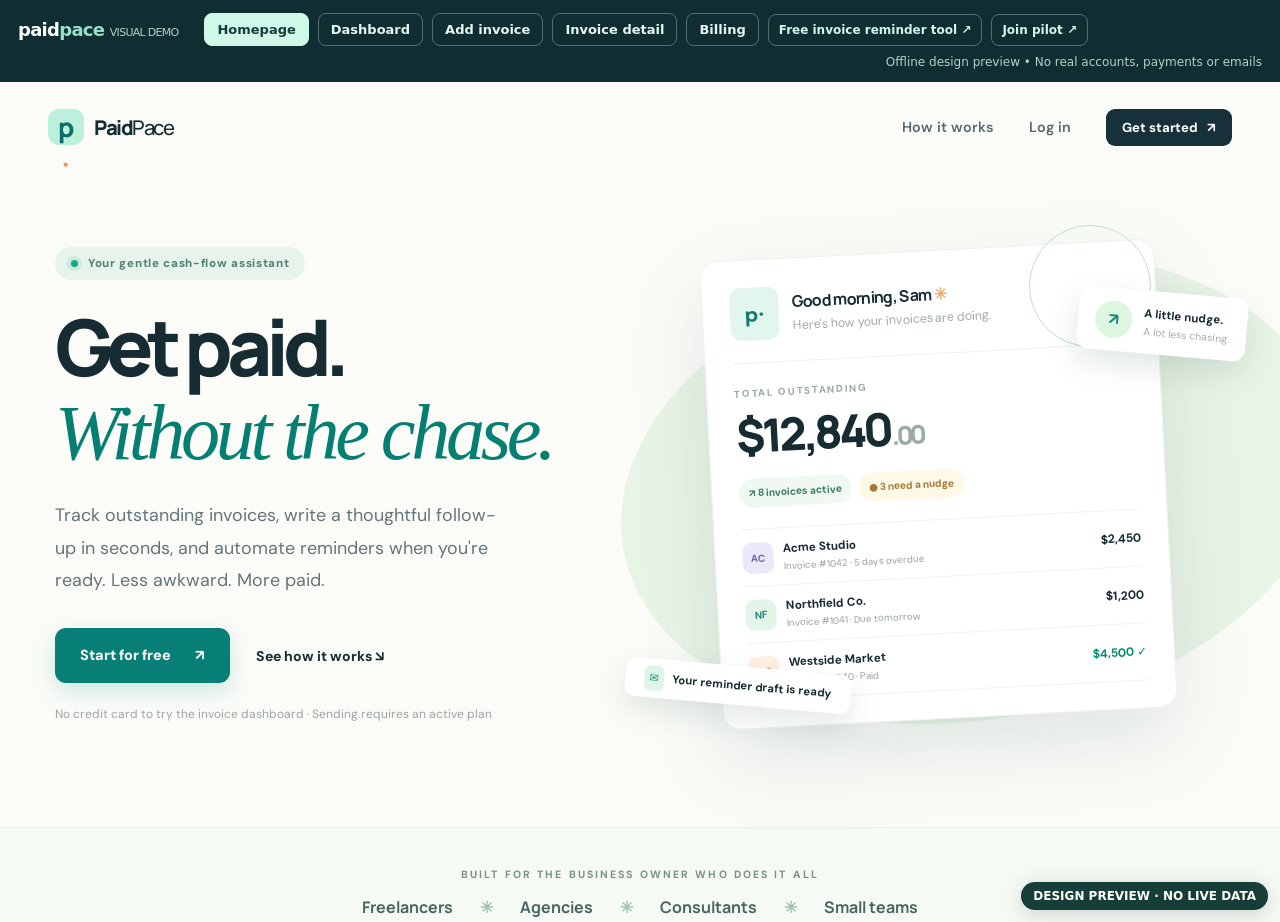
==== commit f382f66e: "Link free invoice reminder tool and pilot signup from homepage demo" ====
--- a/index.html
+++ b/index.html
@@ -1,6 +1,6 @@
 <!doctype html><html lang="en"><head><meta charset="utf-8"><meta name="viewport" content="width=device-width,initial-scale=1"><title>PaidPace • Interactive Design Preview</title><style>
 *{box-sizing:border-box}body{margin:0;background:#102d31;color:#fff;font:14px system-ui,-apple-system,Segoe UI,sans-serif}.toolbar{display:flex;align-items:center;flex-wrap:wrap;gap:9px;padding:13px 18px;min-height:60px}.toolbar strong{font-size:18px;letter-spacing:-.04em;margin-right:17px}.toolbar strong b{color:#95e1c9}.toolbar button{border:1px solid #557072;background:transparent;color:#e4f7f1;font:600 13px system-ui;border-radius:8px;padding:8px 12px;cursor:pointer}.toolbar button.active{background:#d0f8e8;color:#173c37;border-color:#d0f8e8}.toolbar .note{font-size:12px;margin-left:auto;color:#b5d0c8}.notice{display:none;padding:12px 20px;background:#fff5d7;color:#765300;font-size:13px}.notice.show{display:block}iframe{display:block;width:100%;height:calc(100vh - 60px);border:0;background:#fff}button:hover{opacity:.9}@media(max-width:740px){.toolbar strong{width:100%}.toolbar .note{margin:2px 0;width:100%}iframe{height:calc(100vh - 118px)}}
-</style></head><body><div class="toolbar"><strong>paid<b>pace</b> <span style="font:500 11px system-ui;color:#b5d0c8">VISUAL DEMO</span></strong><button data-page="home" class="active">Homepage</button><button data-page="dashboard">Dashboard</button><button data-page="invoice">Add invoice</button><button data-page="details">Invoice detail</button><button data-page="billing">Billing</button><span class="note">Offline design preview • No real accounts, payments or emails</span></div><div id="notice" class="notice" role="status"></div><iframe id="viewport" title="PaidPace website design" sandbox="allow-same-origin allow-scripts"></iframe><script>
+</style></head><body><div class="toolbar"><strong>paid<b>pace</b> <span style="font:500 11px system-ui;color:#b5d0c8">VISUAL DEMO</span></strong><button data-page="home" class="active">Homepage</button><button data-page="dashboard">Dashboard</button><button data-page="invoice">Add invoice</button><button data-page="details">Invoice detail</button><button data-page="billing">Billing</button><a href="/reminder-generator.html" style="color:#d0f8e8;font-size:12px;font-weight:750;text-decoration:none;border:1px solid #557072;padding:8px 10px;border-radius:8px">Free invoice reminder tool ↗</a><a href="/pilot.html" style="color:#d0f8e8;font-size:12px;font-weight:750;text-decoration:none;border:1px solid #557072;padding:8px 10px;border-radius:8px">Join pilot ↗</a><span class="note">Offline design preview • No real accounts, payments or emails</span></div><div id="notice" class="notice" role="status"></div><iframe id="viewport" title="PaidPace website design" sandbox="allow-same-origin allow-scripts"></iframe><script>
 const pages={"home": "\u003c!doctype html\u003e\n\u003chtml lang=\"en\"\u003e\n\u003chead\u003e\n  \u003cmeta charset=\"utf-8\"\u003e\u003cmeta name=\"viewport\" content=\"width=device-width, initial-scale=1\"\u003e\n  \u003cmeta name=\"description\" content=\"PaidPace makes overdue invoice follow-ups feel effortless.\"\u003e\n  \u003ctitle\u003eGet paid without the awkward follow-up — PaidPace\u003c/title\u003e\n  \u003cstyle\u003e@import url('https://fonts.googleapis.com/css2?family=DM+Sans:wght@400;500;600;700\u0026family=Manrope:wght@400;500;600;700;800\u0026display=swap');\n:root{--ink:#172b32;--sub:#73838a;--teal:#087f76;--teal-dark:#086d67;--mint:#dcf5e9;--sage:#e9f6ee;--cream:#f7f8f5;--line:#e7ece9;--white:#fff;--navy:#163139;--yellow:#fdebb0;--coral:#f3c6a6;--shadow:0 15px 60px rgba(18,50,48,.065);font-family:'DM Sans',system-ui,sans-serif}\n*{box-sizing:border-box}html{scroll-behavior:smooth}body{margin:0;background:var(--cream);color:var(--ink);-webkit-font-smoothing:antialiased}a{color:inherit;text-decoration:none}button,input,textarea{font:inherit}button{cursor:pointer}h1,h2,h3,p{margin-top:0}h1,h2,h3{font-family:Manrope,'DM Sans',sans-serif;letter-spacing:-.045em}h1 em,h2 em{font-family:Georgia,serif;font-weight:400;letter-spacing:-.055em;color:var(--teal)}h1{font-size:clamp(2.4rem,4vw,3.6rem);line-height:1.11}h2{font-size:1.4rem}p{line-height:1.65}small{font-size:.78rem}.muted{color:var(--sub)}.eyebrow,.section-label{font-size:.68rem;color:var(--teal);font-weight:800;letter-spacing:.16em}.eyebrow.small{margin-bottom:13px}.btn{display:inline-flex;align-items:center;justify-content:center;gap:24px;padding:15px 22px;border-radius:11px;border:1px solid transparent;font-size:.91rem;font-weight:750;white-space:nowrap;text-align:center;transition:.16s ease}.btn:hover{transform:translateY(-1px);filter:brightness(.98)}.btn:focus-visible,a:focus-visible,input:focus-visible,textarea:focus-visible{outline:3px solid rgba(8,127,118,.35);outline-offset:2px}.btn-primary{background:#087f76;color:white;box-shadow:0 8px 25px rgba(8,127,118,.18)}.btn-dark{background:var(--navy);color:white}.btn-light{background:#fff;color:var(--ink)}.btn-outline{background:white;border:1px solid #dfe7e3;color:var(--ink)}.btn-small{padding:9px 15px;border-radius:9px;font-size:.82rem;gap:9px}.btn-full{width:100%}.btn:disabled{opacity:.45;cursor:not-allowed;transform:none;filter:none}.brand{display:flex;align-items:center;gap:10px;font-family:Manrope,sans-serif;font-size:1.27rem;font-weight:800;letter-spacing:-.07em;color:#fff}.logo{background:#baf0dc;color:#0f6e65;width:36px;height:36px;border-radius:11px;display:grid;place-items:center;font-size:1.65rem;font-weight:800;letter-spacing:-.15em;padding-right:4px}.logo span{color:#ef9756}.brand-light{font-weight:500}.dark-brand{color:var(--ink)}\n/* Public marketing */\n.public-layout{background:#fbfcf8}.public-header{height:90px;display:flex;align-items:center;justify-content:space-between;max-width:1350px;margin:auto;padding:0 48px}.public-header nav{display:flex;gap:35px;align-items:center;color:#586970;font-size:.9rem;font-weight:600}.public-header .btn{color:white}.hero{display:grid;grid-template-columns:1fr 1fr;align-items:center;max-width:1350px;margin:auto;padding:72px 55px 102px;min-height:655px;gap:25px;overflow:hidden}.hero-main{max-width:560px;z-index:1}.hero .eyebrow{display:inline-flex;align-items:center;gap:10px;color:#538177;background:#e6f4eb;border-radius:30px;padding:9px 16px;font-size:.72rem;letter-spacing:.06em}.pulse{width:7px;height:7px;border-radius:100%;background:#13a986;box-shadow:0 0 0 4px rgba(19,169,134,.12)}.hero h1{font-size:clamp(3.9rem,6.1vw,6.5rem);font-weight:800;line-height:1.065;letter-spacing:-.085em;margin:25px 0}.hero h1 em{color:#067f73}.hero-main\u003ep{font-size:1.12rem;line-height:1.8;color:#64757b;max-width:460px}.hero-actions{display:flex;align-items:center;gap:26px;margin-top:32px}.hero .btn{padding:17px 24px}.text-link{color:var(--ink);font-weight:700;font-size:.88rem}.hero-footnote{font-size:.75rem;color:#99a5a3;margin-top:23px}.hero-visual{position:relative;min-height:460px;display:flex;align-items:center;justify-content:center}.hero-visual:before{content:'';position:absolute;inset:1% -19% 0 -6%;background:#e8f4e6;border-radius:50%;transform:rotate(-10deg)}.hero-visual:after{content:'';position:absolute;width:120px;height:120px;right:13%;top:-25px;border:1px solid #c3dcd0;border-radius:50%}.app-preview{position:relative;width:455px;max-width:100%;min-height:375px;background:white;border-radius:18px;padding:27px;box-shadow:0 30px 80px rgba(39,79,75,.13);transform:rotate(-3deg);border:1px solid #eff2ec}.preview-head{display:flex;align-items:center;gap:13px;padding-bottom:22px;border-bottom:1px solid #edf1eb}.preview-symbol{background:#e2f6ed;color:#127a6f;padding:13px 15px;border-radius:11px;font-weight:800;font-size:1.3rem}.fake-lines b{font-family:Manrope,sans-serif;font-size:1rem;display:block;letter-spacing:-.04em}.fake-lines b span{color:#e7b16f}.fake-lines small{display:block;color:#a1aba8;margin-top:5px}.preview-label{font-size:.62rem;letter-spacing:.17em;color:#9caaa5;font-weight:800;margin-top:23px}.preview-number{font-size:2.85rem;font-family:Manrope;font-weight:800;letter-spacing:-.075em;margin:4px 0 12px}.preview-number span{font-size:1.6rem;color:#9baca7}.preview-pills{display:flex;gap:7px;flex-wrap:wrap}.preview-pills span{font-size:.64rem;border-radius:14px;background:#eff9f1;padding:8px 10px;color:#397c5c;font-weight:700}.preview-pills span+span{background:#fff8e7;color:#a47a36}.preview-list{margin-top:21px;border-top:1px solid #eff2ec}.preview-list\u003ediv{display:flex;align-items:center;gap:10px;padding:12px 0;border-bottom:1px solid #f0f3ef;font-size:.73rem;font-weight:700}.preview-list\u003ediv\u003espan:nth-child(2){flex:1}.preview-list small{display:block;color:#a3ada9;font-size:.6rem;font-weight:500;margin-top:3px}.preview-list strong{font-size:.75rem}.preview-av{width:31px;height:31px;border-radius:9px;display:grid;place-items:center;font-size:.63rem}.lavender{background:#ebe8fa;color:#7161ad}.mint{background:#e3f5e8;color:#258876}.peach{background:#fff0e2;color:#bd7841}.paid-text{color:#008e72}.floating-badge{position:absolute;right:-22px;top:42px;z-index:3;background:#fff;border-radius:12px;box-shadow:0 12px 30px rgba(25,66,55,.13);padding:13px 17px;display:flex;gap:12px;align-items:center;transform:rotate(5deg)}.badge-icon{background:#def5df;border-radius:100%;color:#168d79;width:37px;height:37px;display:grid;place-items:center;font-weight:800}.floating-badge strong,.floating-badge small{display:block}.floating-badge strong{font-size:.72rem}.floating-badge small{color:#a4adaa;font-size:.65rem;margin-top:4px}.mini-notice{position:absolute;background:#fff;bottom:14px;left:-28px;box-shadow:0 12px 30px rgba(25,66,55,.12);border-radius:10px;padding:12px 19px;font-size:.71rem;font-weight:700;transform:rotate(5deg)}.mini-notice span{background:#dff5e7;border-radius:6px;padding:5px;margin-right:6px;color:#218a77}.trust-strip{padding:34px 30px;text-align:center;border-top:1px solid #ecf0e9;border-bottom:1px solid #ecf0e9;background:#f6faf4}.trust-strip\u003espan{font-size:.66rem;letter-spacing:.2em;color:#789087;font-weight:700}.trust-strip\u003ediv{font-family:Manrope;color:#476660;font-size:1rem;font-weight:700;margin-top:13px}.trust-strip i{color:#a2c3b3;font-style:normal;margin:0 24px}.features-section{max-width:1250px;margin:auto;text-align:center;padding:112px 35px}.features-section h2{font-size:clamp(2.6rem,4.3vw,4.4rem);line-height:1.12;margin:22px 0 17px}.section-intro{color:#86958d}.feature-grid{display:grid;grid-template-columns:repeat(3,1fr);gap:19px;margin-top:50px;text-align:left}.feature{background:#fff;border:1px solid #e9eeea;padding:32px 28px;border-radius:16px}.feature-symbol{display:flex;justify-content:space-between;color:#9cb9ae;font-size:.78rem;font-weight:800;letter-spacing:.1em}.feature-symbol i{font-size:2rem;font-style:normal;color:#148478}.feature h3{font-size:1.25rem;margin:38px 0 12px}.feature p{color:#829189;font-size:.9rem;line-height:1.7}.price-section{padding:0 45px 100px;max-width:1330px;margin:auto}.price-panel{background:#173a3b;min-height:400px;border-radius:24px;color:white;padding:65px 85px;display:flex;align-items:center;justify-content:space-between;gap:25px}.price-panel .section-label{color:#80ceb9}.price-panel h2{font-size:3rem;margin:22px 0}.price-panel p{max-width:530px;color:#bbd0c9}.price-panel .btn{margin-top:13px}.price-orb{width:235px;height:235px;background:#c3efde;color:#14554e;border-radius:50%;display:flex;align-items:center;justify-content:center;flex-direction:column;flex-shrink:0;transform:rotate(-5deg)}.price-orb small{font-size:.6rem;font-weight:800;letter-spacing:.14em}.price-orb strong{font:800 4.5rem Manrope;letter-spacing:-.08em}.price-orb\u003espan{font-size:.77rem}.price-orb p{font-size:.6rem;color:#528378}.public-footer{display:flex;align-items:center;justify-content:space-between;max-width:1250px;margin:auto;padding:25px 40px 45px;color:#74847e;font-size:.76rem;border-top:1px solid #edf0ea}.public-footer .brand{font-size:1rem}.public-footer .logo{width:25px;height:25px;font-size:1.2rem;border-radius:6px}.public-footer a:hover{text-decoration:underline}\n/* Authentication */\n.auth-page{max-width:1220px;margin:38px auto 100px;padding:35px 40px;display:grid;grid-template-columns:1fr 470px;align-items:center;gap:90px;min-height:630px}.auth-copy h1{font-size:3.5rem;line-height:1.16;margin:25px 0}.auth-copy p{max-width:400px;color:#728580}.auth-graphic{margin-top:55px;display:flex;align-items:center;gap:16px;color:#4f8074;font-weight:700}.auth-graphic\u003espan{font-size:3rem}.auth-graphic small{display:block;color:#9dada4;margin-top:5px}.auth-card{background:white;border:1px solid #e7ede7;border-radius:19px;padding:47px 42px;box-shadow:var(--shadow)}.form-kicker{color:#087f76;font-size:.68rem;letter-spacing:.15em;font-weight:800}.auth-card h2{font-size:1.8rem;margin:15px 0 8px}.auth-card p{font-size:.86rem}.stacked-form{display:flex;flex-direction:column;gap:20px;margin-top:27px}.stacked-form label,.invoice-form label{font-size:.83rem;font-weight:700;color:#31494d;display:flex;flex-direction:column;gap:9px}.stacked-form input,.invoice-form input,.invoice-form textarea{width:100%;border:1px solid #dfe9e3;border-radius:9px;padding:14px 14px;background:#fff;color:#233c3e;outline:none}.stacked-form input:focus,.invoice-form input:focus,.invoice-form textarea:focus{border-color:#1b9d8b;box-shadow:0 0 0 3px #b7eee1}.auth-switch{text-align:center;color:#899991;font-size:.82rem;margin-top:25px}.auth-switch a{color:#087f76;font-weight:800}.alert{padding:13px 18px;border-radius:10px;font-size:.82rem;margin:0 0 18px}.success-alert{background:#e5f7ed;color:#28664e}.error-alert{background:#fff0ed;color:#a94439}\n/* Dashboard */\n.app-layout{display:flex;min-height:100vh;background:#f8faf8}.sidebar{background:#18363c;width:250px;min-width:250px;min-height:100vh;position:sticky;top:0;height:100vh;display:flex;flex-direction:column;padding:29px 16px 23px;color:#c4d6d3;z-index:5}.sidebar .brand{padding-left:13px;margin-bottom:60px}.nav-caption{font-size:.63rem;letter-spacing:.18em;font-weight:800;color:#789995;margin:0 13px 13px}.secondary-caption{margin-top:35px}.sidenav{display:flex;flex-direction:column;gap:4px}.sidenav a{display:flex;align-items:center;gap:13px;border-radius:9px;padding:13px 15px;font-size:.84rem;font-weight:600;color:#9eb9b7}.sidenav a.active,.sidenav a:hover{background:#285057;color:white}.nav-icon{width:19px;text-align:center;font-size:1.18rem;color:#90bab2}.sidenav a.active .nav-icon{color:#c3f5dd}.sidebar-bottom{margin-top:auto;border-top:1px solid #325058;padding-top:18px}.mini-user{display:flex;align-items:center;gap:10px}.avatar{width:34px;height:34px;border-radius:10px;background:#9edbc9;color:#175448;display:grid;place-items:center;font-weight:800}.user-meta{min-width:0}.user-meta b,.user-meta small{display:block;overflow:hidden;text-overflow:ellipsis;white-space:nowrap;max-width:160px}.user-meta b{font-size:.75rem;color:white}.user-meta small{font-size:.67rem;color:#9fc2ba;margin-top:3px}.logout-btn{background:none;border:0;color:#accac5;padding:15px 3px 2px;width:100%;display:flex;justify-content:space-between;font-size:.78rem;font-weight:600}.main-shell{flex:1;min-width:0;display:flex;flex-direction:column}.topbar{height:75px;background:white;border-bottom:1px solid var(--line);display:flex;align-items:center;justify-content:space-between;padding:0 44px}.topbar-tag{font-size:.76rem;color:#718781;font-weight:600}.status-dot{display:inline-block;background:#45b89b;height:7px;width:7px;border-radius:50%;margin-right:8px}.topbar-link{color:#087f76;font-weight:800;font-size:.82rem}.mobile-brand{display:none}.content{max-width:1480px;width:100%;margin:0 auto;padding:45px 43px 70px;flex:1}.page-intro{display:flex;align-items:flex-end;justify-content:space-between;gap:20px;margin-bottom:31px}.page-intro h1{font-size:clamp(2rem,3.7vw,3.1rem);margin:0 0 8px;font-weight:800}.page-intro p{font-size:.86rem;color:#91a09b;margin:0}.page-intro.compact{margin-bottom:32px}.page-intro.compact h1{font-size:2.65rem}.stat-grid{display:grid;grid-template-columns:repeat(3,minmax(0,1fr));gap:19px;margin-bottom:29px}.stat-card{padding:25px 26px;background:white;border:1px solid #e8eee9;min-height:174px;border-radius:14px;position:relative;overflow:hidden}.stat-card.highlight{background:#0c8478;color:white;border-color:#0c8478}.stat-top{display:flex;justify-content:space-between;align-items:center;font-size:.81rem;font-weight:700;color:#6a827e}.highlight .stat-top{color:#d9f5e8}.stat-top\u003espan{font-size:1.35rem}.stat-icon{width:30px;height:30px;background:#fff5db;display:grid;place-items:center;border-radius:9px;font-size:1.1rem!important}.stat-icon.gold{color:#b39141}.stat-icon.teal{background:#dcf7e9;color:#138575}.stat-value{font:800 clamp(1.7rem,2.9vw,2.8rem) Manrope;letter-spacing:-.055em;margin:19px 0 4px}.stat-bottom{font-size:.73rem;color:#8a9a95}.highlight .stat-bottom{color:#daf3e7}.stat-deco{width:150px;height:150px;border:20px solid rgba(255,255,255,.08);border-radius:50%;position:absolute;right:-85px;bottom:-90px}.table-card{background:#fff;border:1px solid #e7ede9;border-radius:15px;overflow:hidden;box-shadow:0 4px 24px rgba(28,67,55,.018)}.table-head{padding:26px 29px;display:flex;justify-content:space-between;align-items:center;gap:20px}.table-head h2{font-size:1.37rem;margin:8px 0 0}.count-chip{border-radius:30px;padding:5px 10px;background:#eff5f1;font-size:.7rem;color:#70867c;vertical-align:middle;margin-left:4px}.table-actions{display:flex;gap:8px}.table-scroll{overflow-x:auto}table{width:100%;border-collapse:collapse;font-size:.82rem}th{font-size:.62rem;letter-spacing:.13em;color:#a0ada7;font-weight:800;text-align:left;background:#fafbf9;padding:15px 28px}td{padding:17px 28px;border-top:1px solid #eff3ef;color:#73847e}td:first-child{min-width:135px}.table-main{font-weight:800;color:#244a49}.table-main:hover{text-decoration:underline}.client-name{color:#2c4744;font-weight:700;display:block}.client-email{color:#a0aca5;display:block;margin-top:4px}.table-money{font-weight:800;color:#264640;white-space:nowrap}.nowrap{white-space:nowrap}.status{border-radius:30px;display:inline-flex;align-items:center;gap:7px;padding:7px 12px;font-size:.7rem;font-weight:800;white-space:nowrap}.status i{width:6px;height:6px;border-radius:100%;background:currentColor}.status.overdue{background:#fff0e6;color:#be7549}.status.upcoming{background:#eff3f2;color:#718680}.status.paid{background:#e1f5e8;color:#168366}.status.due{background:#fff5db;color:#b58536}.table-arrow{font-size:1.2rem;color:#599083}.empty-state{text-align:center;padding:60px 20px 80px}.empty-illustration{background:#e5f5ea;color:#22937e;width:78px;height:78px;border-radius:24px;display:grid;place-items:center;margin:0 auto 25px;position:relative}.empty-illustration span{font-size:2rem}.empty-illustration i{position:absolute;font-style:normal;right:-13px;top:-13px;color:#e8ac75;font-size:1.5rem}.empty-state h3{font-size:1.25rem}.empty-state p{max-width:390px;margin:auto;color:#91a19a;font-size:.86rem}.empty-actions{margin-top:26px;display:flex;justify-content:center;gap:12px}.tip-banner{display:flex;align-items:center;gap:17px;background:#edf7f0;border:1px solid #e3f0e7;border-radius:13px;padding:21px 26px;margin-top:28px}.tip-icon{background:#d5f0df;border-radius:10px;width:42px;height:42px;display:grid;place-items:center;color:#32856b;font-size:1.5rem;flex-shrink:0}.tip-banner strong{font-size:.85rem}.tip-banner p{margin:4px 0 0;color:#7f9a8a;font-size:.76rem}.tip-banner a{font-size:.77rem;color:#18806b;font-weight:800;white-space:nowrap;margin-left:auto}.app-footer{text-align:center;padding:20px;color:#a0ada5;font-size:.7rem;border-top:1px solid #e9efeb}.app-footer a:hover{text-decoration:underline}\n/* Details and forms */\n.backrow{margin:-9px 0 25px;color:#879b91;font-size:.78rem;font-weight:700}.backrow a:hover{color:#0b8379}.form-card,.panel{background:#fff;border:1px solid #e8eeea;border-radius:15px;padding:30px 34px;margin-bottom:20px}.form-card{max-width:790px}.form-card.narrower{max-width:680px}.invoice-form label small,.invoice-form label em{font-weight:500;font-style:normal;color:#9aa8a1}.invoice-form label em{color:#bd7949}.form-section-heading{display:flex;gap:15px;align-items:center;margin-bottom:23px}.form-section-heading\u003espan{width:39px;height:39px;border-radius:11px;background:#e3f3e9;color:#148471;display:grid;place-items:center;font-size:.78rem;font-weight:800}.form-section-heading strong{font-size:1rem}.form-section-heading small{display:block;color:#9daba5;margin-top:4px;font-size:.74rem}.form-grid{display:grid;gap:19px;margin-bottom:23px}.form-grid.two{grid-template-columns:1fr 1fr}.prefix-input{position:relative}.prefix-input span{position:absolute;top:14px;left:16px;color:#899b93}.prefix-input input{padding-left:30px}.invoice-form textarea{resize:vertical}.form-divider{height:1px;border:0;background:#edf1ed;margin:34px 0}.form-footer{margin-top:32px;display:flex;align-items:center;justify-content:space-between;gap:20px;border-top:1px solid #edf1ed;padding-top:24px}.form-footer span{color:#9aaba3;font-size:.72rem}.detail-grid{display:grid;grid-template-columns:minmax(0,1.65fr) minmax(275px,1fr);gap:20px}.detail-main .panel{margin-bottom:20px}.panel-heading{display:flex;justify-content:space-between;align-items:center;gap:15px;margin-bottom:22px}.panel-heading h2{font-size:1.13rem;margin:0}.panel-heading .section-label{margin-bottom:8px}.invoice-amount{font:800 3rem Manrope;letter-spacing:-.06em;color:#1f5049;margin:6px 0 29px}.detail-facts{display:flex;gap:50px;padding-top:18px;border-top:1px solid #edf1ed}.detail-facts small,.detail-facts b{display:block}.detail-facts small{color:#9daba4;margin-bottom:6px}.detail-facts b{font-size:.87rem}.invoice-note{color:#93a39b;margin:22px 0 0;font-size:.85rem}.simple-link{display:inline-block;margin-top:18px;color:#098576;font-size:.8rem;font-weight:700}.draft-tag{background:#f2f6f2;color:#6c9382;border-radius:20px;padding:7px 11px;font-size:.67rem;font-weight:700}.draft-content{border:1px solid #e7ede8;border-radius:10px;padding:22px;background:#fbfcfa;font-size:.84rem}.draft-content b{font-size:.81rem}.email-body{white-space:pre-line;color:#697d76;line-height:1.75;margin-top:17px}.fineprint{font-size:.72rem;color:#9aaba1;line-height:1.6;margin:13px 0}.fineprint a{color:#0a8275;text-decoration:underline}.draft-actions{display:flex;gap:10px}.detail-side .panel{padding:26px}.detail-side .panel p{font-size:.8rem}.detail-side .panel h2{font-size:1.03rem}.accent-panel{background:#e9f7ed;border-color:#e0f0e4}.accent-panel .panel-heading{margin-bottom:10px}.accent-panel p{color:#668779}.auto-state{margin:17px 0}.danger-panel{border-color:#f3e6e2}.danger-panel p{color:#a0ada3}.plain-danger{border:0;background:none;padding:0;color:#b5584c;font-weight:800;font-size:.8rem}.activity-list{list-style:none;margin:0;padding:0}.activity-list li{display:flex;align-items:center;gap:12px;border-top:1px solid #eff2ee;padding:14px 0}.activity-dot{width:10px;height:10px;background:#f1c597;border-radius:50%}.activity-dot.sent{background:#20a081}.activity-list b{display:block;font-size:.82rem}.activity-list small{display:block;color:#9eada4;margin-top:3px}.upload-icon{background:#e6f5ec;width:57px;height:57px;color:#1f8c72;border-radius:15px;display:grid;place-items:center;font-size:1.8rem;margin-bottom:22px}.form-card h2{margin-bottom:8px}.code-headers{background:#f1f5f1;border-radius:9px;padding:14px;font:12px ui-monospace,monospace;overflow-x:auto}.billing-grid{display:grid;grid-template-columns:minmax(0,1.15fr) minmax(320px,.85fr);gap:22px}.billing-card{background:#fff;border:1px solid #e5ede6;border-radius:15px;padding:40px}.card-tag{color:#128377;font-size:.7rem;letter-spacing:.1em;font-weight:800}.billing-card h2{font-size:1.6rem;margin:15px 0}.billing-price{font:800 3.5rem Manrope;letter-spacing:-.07em;margin:24px 0 9px}.billing-price span{font:500 .9rem 'DM Sans';color:#a0aca5;letter-spacing:0}.tick-list{padding:0;list-style:none;margin:25px 0}.tick-list li{padding:10px 0;border-bottom:1px solid #edf2ed;font-size:.85rem;color:#637b70}.tick-list li:before{content:'✓';color:#0b937e;font-weight:800;margin-right:12px}.setup-note{border-radius:12px;background:#edf7f1;padding:18px;font-size:.85rem}.setup-note p{font-size:.76rem;color:#698878;margin:7px 0 0}.setup-panel{height:max-content}.setup-step{display:flex;gap:14px;margin:23px 0}.setup-step\u003espan{width:31px;height:31px;border-radius:50%;flex-shrink:0;display:grid;place-items:center;font-size:.8rem;font-weight:800}.step-check{background:#dff5e8;color:#17816a}.step-wait{background:#f2f3ed;color:#819087}.setup-step strong{display:block;font-size:.84rem}.setup-step small{display:block;color:#9aaba2;margin-top:5px}.danger-settings{border-color:#f1e2df;margin-top:24px}.danger-button{color:#ac5548;border-color:#eed5d2}\n/* Simple legal */\n.simple-public{min-height:64vh;padding:100px 30px;display:grid;place-items:center}.simple-card{padding:55px;max-width:570px;background:white;border:1px solid #e6eee7;border-radius:18px;text-align:center}.simple-card .big-icon{font-size:3rem;color:#188576}.simple-card h1{font-size:2.1rem;margin:20px 0}.simple-card p{color:#799087}.legal-page{max-width:850px;margin:65px auto 100px;padding:10px 40px}.legal-page h1{font-size:2.8rem}.legal-page h2{font-size:1.25rem;margin-top:30px}.legal-page p{color:#71837a}\n@media(max-width:1110px){.sidebar{width:215px;min-width:215px}.content{padding:40px 26px}.topbar{padding:0 26px}.hero{padding:60px 35px}.hero h1{font-size:4.3rem}.floating-badge{right:-5px}.auth-page{gap:30px}.stat-card{padding:20px}}\n@media(max-width:850px){.hero{grid-template-columns:1fr;min-height:auto;padding:50px 35px 75px;gap:45px}.hero-main{max-width:650px}.hero-visual{max-width:600px;margin:auto;width:100%}.hero h1{font-size:4.7rem}.feature-grid{grid-template-columns:1fr}.price-panel{padding:45px}.price-orb{width:170px;height:170px}.price-orb strong{font-size:3.2rem}.auth-page{grid-template-columns:1fr;padding:20px 35px;min-height:auto}.auth-copy{display:none}.auth-card{max-width:480px;width:100%;margin:auto}.sidebar{width:74px;min-width:74px;padding:25px 9px}.sidebar .brand{margin-bottom:40px;padding-left:8px}.sidebar .brand\u003espan:last-child,.nav-caption,.sidenav a{font-size:0}.sidebar .brand\u003e.logo{font-size:1.5rem}.sidenav a{justify-content:center;padding:14px 9px}.nav-icon{font-size:1.3rem}.user-meta,.logout-btn{display:none}.mini-user{justify-content:center}.stat-grid{grid-template-columns:repeat(2,1fr)}.stat-grid .stat-card:last-child{grid-column:span 2}.detail-grid,.billing-grid{grid-template-columns:1fr}.tip-banner a{display:none}}\n@media(max-width:590px){.public-header{padding:0 19px;height:72px}.public-header nav{gap:14px;font-size:.78rem}.public-header nav a:first-child{display:none}.public-header .brand{font-size:1.13rem}.hero{padding:43px 21px 55px}.hero h1{font-size:3.55rem}.hero-main\u003ep{font-size:1rem}.hero-actions{gap:17px;flex-wrap:wrap}.hero-visual{min-height:365px}.app-preview{transform:rotate(-2deg);padding:18px;min-height:auto}.preview-number{font-size:2.1rem}.floating-badge{top:3px;right:-9px}.mini-notice{left:0;bottom:0}.trust-strip\u003ediv{line-height:2}.trust-strip i{margin:0 8px}.features-section{padding:72px 20px}.features-section h2{font-size:2.3rem}.feature-grid{margin-top:30px}.price-section{padding:0 15px 50px}.price-panel{padding:35px 25px;flex-direction:column;align-items:flex-start}.price-panel h2{font-size:2.3rem}.price-orb{align-self:center}.public-footer{padding:20px;gap:20px}.public-footer .brand{display:none}.auth-card{padding:34px 24px}.auth-page{padding:18px}.sidebar{height:auto;min-height:0;width:100%;position:fixed;top:auto;bottom:0;padding:10px 15px;flex-direction:row;align-items:center;justify-content:center;z-index:10;border-radius:16px 16px 0 0}.sidebar .brand,.sidebar .nav-caption,.sidebar .secondary-caption,.sidebar-bottom,.sidebar .sidenav:nth-of-type(2){display:none}.sidebar .sidenav{flex-direction:row;gap:12px}.sidebar .sidenav a{font-size:.55rem;flex-direction:column;gap:3px;padding:5px 14px}.sidebar .nav-icon{font-size:1.35rem}.main-shell{padding-bottom:68px}.topbar{height:62px;padding:0 19px}.topbar-tag{display:none}.mobile-brand{display:block;font:800 1.15rem Manrope;letter-spacing:-.065em}.mobile-brand span{font-weight:500}.content{padding:28px 18px 50px}.page-intro{align-items:flex-start}.page-intro\u003e.btn{display:none}.page-intro h1{font-size:2rem}.page-intro.compact h1{font-size:2rem}.stat-grid{gap:10px}.stat-card{padding:16px;min-height:134px}.stat-value{font-size:1.5rem}.stat-top{font-size:.68rem}.stat-bottom{font-size:.67rem}.table-head{padding:22px 18px;align-items:flex-start;flex-direction:column}.table-actions{width:100%}.table-actions\u003e.btn{flex:1}.table-scroll th,.table-scroll td{padding:13px 17px}.tip-banner{padding:17px}.form-card,.panel{padding:23px 18px}.form-grid.two{grid-template-columns:1fr}.form-footer{align-items:stretch;flex-direction:column}.draft-actions{flex-wrap:wrap}.detail-facts{gap:23px}.billing-card{padding:28px 23px}.simple-card{padding:35px 23px}}\n\u003c/style\u003e\n\u003cstyle\u003e.preview-watermark{z-index:10000;position:fixed;right:12px;bottom:12px;pointer-events:none;background:#173d39;color:white;padding:7px 12px;border-radius:99px;font:700 12px system-ui;box-shadow:0 4px 20px #173d3933}\u003c/style\u003e\u003c/head\u003e\n\u003cbody class=\"public-layout\"\u003e\n  \n  \u003cheader class=\"public-header\"\u003e\u003ca class=\"brand dark-brand\" href=\"/\"\u003e\u003cspan class=\"logo\"\u003ep\u003cspan\u003e·\u003c/span\u003e\u003c/span\u003e\u003cspan\u003ePaid\u003cspan class=\"brand-light\"\u003ePace\u003c/span\u003e\u003c/span\u003e\u003c/a\u003e\u003cnav\u003e\u003ca href=\"/#how-it-works\"\u003eHow it works\u003c/a\u003e\u003ca href=\"/login\"\u003eLog in\u003c/a\u003e\u003ca class=\"btn btn-small btn-dark\" href=\"/signup\"\u003eGet started \u003cspan\u003e↗\u003c/span\u003e\u003c/a\u003e\u003c/nav\u003e\u003c/header\u003e\n  \u003cmain\u003e\n\u003csection class=\"hero\"\u003e\u003cdiv class=\"hero-main\"\u003e\u003cdiv class=\"eyebrow\"\u003e\u003cspan class=\"pulse\"\u003e\u003c/span\u003e Your gentle cash-flow assistant\u003c/div\u003e\u003ch1\u003eGet paid.\u003cbr\u003e\u003cem\u003eWithout the chase.\u003c/em\u003e\u003c/h1\u003e\u003cp\u003eTrack outstanding invoices, write a thoughtful follow-up in seconds, and automate reminders when you're ready. Less awkward. More paid.\u003c/p\u003e\u003cdiv class=\"hero-actions\"\u003e\u003ca href=\"/signup\" class=\"btn btn-primary\"\u003eStart for free \u003cspan\u003e↗\u003c/span\u003e\u003c/a\u003e\u003ca class=\"text-link\" href=\"#how-it-works\"\u003eSee how it works ↘\u003c/a\u003e\u003c/div\u003e\u003cdiv class=\"hero-footnote\"\u003eNo credit card to try the invoice dashboard · Sending requires an active plan\u003c/div\u003e\u003c/div\u003e\n\u003cdiv class=\"hero-visual\"\u003e\u003cdiv class=\"floating-badge\"\u003e\u003cspan class=\"badge-icon\"\u003e↗\u003c/span\u003e\u003cspan\u003e\u003cstrong\u003eA little nudge.\u003c/strong\u003e\u003csmall\u003eA lot less chasing.\u003c/small\u003e\u003c/span\u003e\u003c/div\u003e\u003cdiv class=\"app-preview\"\u003e\u003cdiv class=\"preview-head\"\u003e\u003cspan class=\"preview-symbol\"\u003ep·\u003c/span\u003e\u003cdiv class=\"fake-lines\"\u003e\u003cb\u003eGood morning, Sam \u003cspan\u003e✳\u003c/span\u003e\u003c/b\u003e\u003csmall\u003eHere's how your invoices are doing.\u003c/small\u003e\u003c/div\u003e\u003c/div\u003e\u003cdiv class=\"preview-label\"\u003eTOTAL OUTSTANDING\u003c/div\u003e\u003cdiv class=\"preview-number\"\u003e$12,840\u003cspan\u003e.00\u003c/span\u003e\u003c/div\u003e\u003cdiv class=\"preview-pills\"\u003e\u003cspan\u003e↗ 8 invoices active\u003c/span\u003e\u003cspan\u003e● 3 need a nudge\u003c/span\u003e\u003c/div\u003e\u003cdiv class=\"preview-list\"\u003e\u003cdiv\u003e\u003cspan class=\"preview-av lavender\"\u003eAC\u003c/span\u003e\u003cspan\u003eAcme Studio\u003csmall\u003eInvoice #1042 · 5 days overdue\u003c/small\u003e\u003c/span\u003e\u003cstrong\u003e$2,450\u003c/strong\u003e\u003c/div\u003e\u003cdiv\u003e\u003cspan class=\"preview-av mint\"\u003eNF\u003c/span\u003e\u003cspan\u003eNorthfield Co.\u003csmall\u003eInvoice #1041 · Due tomorrow\u003c/small\u003e\u003c/span\u003e\u003cstrong\u003e$1,200\u003c/strong\u003e\u003c/div\u003e\u003cdiv\u003e\u003cspan class=\"preview-av peach\"\u003eWS\u003c/span\u003e\u003cspan\u003eWestside Market\u003csmall\u003eInvoice #1040 · Paid\u003c/small\u003e\u003c/span\u003e\u003cstrong class=\"paid-text\"\u003e$4,500 ✓\u003c/strong\u003e\u003c/div\u003e\u003c/div\u003e\u003c/div\u003e\u003cdiv class=\"mini-notice\"\u003e\u003cspan\u003e✉\u003c/span\u003e Your reminder draft is ready\u003c/div\u003e\u003c/div\u003e\u003c/section\u003e\n\u003csection class=\"trust-strip\"\u003e\u003cspan\u003eBUILT FOR THE BUSINESS OWNER WHO DOES IT ALL\u003c/span\u003e\u003cdiv\u003eFreelancers \u003ci\u003e✳\u003c/i\u003e Agencies \u003ci\u003e✳\u003c/i\u003e Consultants \u003ci\u003e✳\u003c/i\u003e Small teams\u003c/div\u003e\u003c/section\u003e\n\u003csection class=\"features-section\" id=\"how-it-works\"\u003e\u003cdiv class=\"section-label\"\u003eTHE SIMPLER WAY\u003c/div\u003e\u003ch2\u003eYour invoices, handled\u003cbr\u003e\u003cem\u003ewith a human touch.\u003c/em\u003e\u003c/h2\u003e\u003cp class=\"section-intro\"\u003eA three-step workflow that makes following up feel less like a second job.\u003c/p\u003e\u003cdiv class=\"feature-grid\"\u003e\u003carticle class=\"feature\"\u003e\u003cspan class=\"feature-symbol\"\u003e01 \u003ci\u003e▤\u003c/i\u003e\u003c/span\u003e\u003ch3\u003ePut everything in one place\u003c/h3\u003e\u003cp\u003eAdd an invoice in under a minute or bring over a CSV of what you're already tracking.\u003c/p\u003e\u003c/article\u003e\u003carticle class=\"feature\"\u003e\u003cspan class=\"feature-symbol\"\u003e02 \u003ci\u003e✎\u003c/i\u003e\u003c/span\u003e\u003ch3\u003eSkip the awkward wording\u003c/h3\u003e\u003cp\u003eGet ready-to-use, polite reminder drafts. Review them before anyone receives an email.\u003c/p\u003e\u003c/article\u003e\u003carticle class=\"feature\"\u003e\u003cspan class=\"feature-symbol\"\u003e03 \u003ci\u003e↗\u003c/i\u003e\u003c/span\u003e\u003ch3\u003eKeep it moving\u003c/h3\u003e\u003cp\u003eOnce email and billing are configured, opt individual invoices into automatic follow-ups. You stay in control.\u003c/p\u003e\u003c/article\u003e\u003c/div\u003e\u003c/section\u003e\n\u003csection class=\"price-section\"\u003e\u003cdiv class=\"price-panel\"\u003e\u003cdiv\u003e\u003cspan class=\"section-label\"\u003eSIMPLE BY DESIGN\u003c/span\u003e\u003ch2\u003eLess chasing.\u003cbr\u003eMore breathing room.\u003c/h2\u003e\u003cp\u003eTry the invoice dashboard free. A proposed $12/month subscription unlocks email delivery and automatic reminders once payments are activated.\u003c/p\u003e\u003ca href=\"/signup\" class=\"btn btn-light\"\u003eCreate your account ↗\u003c/a\u003e\u003c/div\u003e\u003cdiv class=\"price-orb\"\u003e\u003csmall\u003ePLANNED MONTHLY PRICE\u003c/small\u003e\u003cstrong\u003e$12\u003c/strong\u003e\u003cspan\u003e/month\u003c/span\u003e\u003cp\u003eNo percentage of invoices collected.\u003c/p\u003e\u003c/div\u003e\u003c/div\u003e\u003c/section\u003e\n\u003c/main\u003e\n  \u003cfooter class=\"public-footer\"\u003e\u003ca class=\"brand dark-brand\" href=\"/\"\u003e\u003cspan class=\"logo\"\u003ep\u003cspan\u003e·\u003c/span\u003e\u003c/span\u003e PaidPace\u003c/a\u003e\u003cdiv\u003e© PaidPace · \u003ca href=\"/privacy\"\u003ePrivacy\u003c/a\u003e · \u003ca href=\"/terms\"\u003eTerms\u003c/a\u003e\u003c/div\u003e\u003c/footer\u003e\n  \n\u003cdiv class=\"preview-watermark\"\u003eDESIGN PREVIEW · NO LIVE DATA\u003c/div\u003e\u003c/body\u003e\u003c/html\u003e", "login": "\u003c!doctype html\u003e\n\u003chtml lang=\"en\"\u003e\n\u003chead\u003e\n  \u003cmeta charset=\"utf-8\"\u003e\u003cmeta name=\"viewport\" content=\"width=device-width, initial-scale=1\"\u003e\n  \u003cmeta name=\"description\" content=\"PaidPace makes overdue invoice follow-ups feel effortless.\"\u003e\n  \u003ctitle\u003eLog in — PaidPace\u003c/title\u003e\n  \u003cstyle\u003e@import url('https://fonts.googleapis.com/css2?family=DM+Sans:wght@400;500;600;700\u0026family=Manrope:wght@400;500;600;700;800\u0026display=swap');\n:root{--ink:#172b32;--sub:#73838a;--teal:#087f76;--teal-dark:#086d67;--mint:#dcf5e9;--sage:#e9f6ee;--cream:#f7f8f5;--line:#e7ece9;--white:#fff;--navy:#163139;--yellow:#fdebb0;--coral:#f3c6a6;--shadow:0 15px 60px rgba(18,50,48,.065);font-family:'DM Sans',system-ui,sans-serif}\n*{box-sizing:border-box}html{scroll-behavior:smooth}body{margin:0;background:var(--cream);color:var(--ink);-webkit-font-smoothing:antialiased}a{color:inherit;text-decoration:none}button,input,textarea{font:inherit}button{cursor:pointer}h1,h2,h3,p{margin-top:0}h1,h2,h3{font-family:Manrope,'DM Sans',sans-serif;letter-spacing:-.045em}h1 em,h2 em{font-family:Georgia,serif;font-weight:400;letter-spacing:-.055em;color:var(--teal)}h1{font-size:clamp(2.4rem,4vw,3.6rem);line-height:1.11}h2{font-size:1.4rem}p{line-height:1.65}small{font-size:.78rem}.muted{color:var(--sub)}.eyebrow,.section-label{font-size:.68rem;color:var(--teal);font-weight:800;letter-spacing:.16em}.eyebrow.small{margin-bottom:13px}.btn{display:inline-flex;align-items:center;justify-content:center;gap:24px;padding:15px 22px;border-radius:11px;border:1px solid transparent;font-size:.91rem;font-weight:750;white-space:nowrap;text-align:center;transition:.16s ease}.btn:hover{transform:translateY(-1px);filter:brightness(.98)}.btn:focus-visible,a:focus-visible,input:focus-visible,textarea:focus-visible{outline:3px solid rgba(8,127,118,.35);outline-offset:2px}.btn-primary{background:#087f76;color:white;box-shadow:0 8px 25px rgba(8,127,118,.18)}.btn-dark{background:var(--navy);color:white}.btn-light{background:#fff;color:var(--ink)}.btn-outline{background:white;border:1px solid #dfe7e3;color:var(--ink)}.btn-small{padding:9px 15px;border-radius:9px;font-size:.82rem;gap:9px}.btn-full{width:100%}.btn:disabled{opacity:.45;cursor:not-allowed;transform:none;filter:none}.brand{display:flex;align-items:center;gap:10px;font-family:Manrope,sans-serif;font-size:1.27rem;font-weight:800;letter-spacing:-.07em;color:#fff}.logo{background:#baf0dc;color:#0f6e65;width:36px;height:36px;border-radius:11px;display:grid;place-items:center;font-size:1.65rem;font-weight:800;letter-spacing:-.15em;padding-right:4px}.logo span{color:#ef9756}.brand-light{font-weight:500}.dark-brand{color:var(--ink)}\n/* Public marketing */\n.public-layout{background:#fbfcf8}.public-header{height:90px;display:flex;align-items:center;justify-content:space-between;max-width:1350px;margin:auto;padding:0 48px}.public-header nav{display:flex;gap:35px;align-items:center;color:#586970;font-size:.9rem;font-weight:600}.public-header .btn{color:white}.hero{display:grid;grid-template-columns:1fr 1fr;align-items:center;max-width:1350px;margin:auto;padding:72px 55px 102px;min-height:655px;gap:25px;overflow:hidden}.hero-main{max-width:560px;z-index:1}.hero .eyebrow{display:inline-flex;align-items:center;gap:10px;color:#538177;background:#e6f4eb;border-radius:30px;padding:9px 16px;font-size:.72rem;letter-spacing:.06em}.pulse{width:7px;height:7px;border-radius:100%;background:#13a986;box-shadow:0 0 0 4px rgba(19,169,134,.12)}.hero h1{font-size:clamp(3.9rem,6.1vw,6.5rem);font-weight:800;line-height:1.065;letter-spacing:-.085em;margin:25px 0}.hero h1 em{color:#067f73}.hero-main\u003ep{font-size:1.12rem;line-height:1.8;color:#64757b;max-width:460px}.hero-actions{display:flex;align-items:center;gap:26px;margin-top:32px}.hero .btn{padding:17px 24px}.text-link{color:var(--ink);font-weight:700;font-size:.88rem}.hero-footnote{font-size:.75rem;color:#99a5a3;margin-top:23px}.hero-visual{position:relative;min-height:460px;display:flex;align-items:center;justify-content:center}.hero-visual:before{content:'';position:absolute;inset:1% -19% 0 -6%;background:#e8f4e6;border-radius:50%;transform:rotate(-10deg)}.hero-visual:after{content:'';position:absolute;width:120px;height:120px;right:13%;top:-25px;border:1px solid #c3dcd0;border-radius:50%}.app-preview{position:relative;width:455px;max-width:100%;min-height:375px;background:white;border-radius:18px;padding:27px;box-shadow:0 30px 80px rgba(39,79,75,.13);transform:rotate(-3deg);border:1px solid #eff2ec}.preview-head{display:flex;align-items:center;gap:13px;padding-bottom:22px;border-bottom:1px solid #edf1eb}.preview-symbol{background:#e2f6ed;color:#127a6f;padding:13px 15px;border-radius:11px;font-weight:800;font-size:1.3rem}.fake-lines b{font-family:Manrope,sans-serif;font-size:1rem;display:block;letter-spacing:-.04em}.fake-lines b span{color:#e7b16f}.fake-lines small{display:block;color:#a1aba8;margin-top:5px}.preview-label{font-size:.62rem;letter-spacing:.17em;color:#9caaa5;font-weight:800;margin-top:23px}.preview-number{font-size:2.85rem;font-family:Manrope;font-weight:800;letter-spacing:-.075em;margin:4px 0 12px}.preview-number span{font-size:1.6rem;color:#9baca7}.preview-pills{display:flex;gap:7px;flex-wrap:wrap}.preview-pills span{font-size:.64rem;border-radius:14px;background:#eff9f1;padding:8px 10px;color:#397c5c;font-weight:700}.preview-pills span+span{background:#fff8e7;color:#a47a36}.preview-list{margin-top:21px;border-top:1px solid #eff2ec}.preview-list\u003ediv{display:flex;align-items:center;gap:10px;padding:12px 0;border-bottom:1px solid #f0f3ef;font-size:.73rem;font-weight:700}.preview-list\u003ediv\u003espan:nth-child(2){flex:1}.preview-list small{display:block;color:#a3ada9;font-size:.6rem;font-weight:500;margin-top:3px}.preview-list strong{font-size:.75rem}.preview-av{width:31px;height:31px;border-radius:9px;display:grid;place-items:center;font-size:.63rem}.lavender{background:#ebe8fa;color:#7161ad}.mint{background:#e3f5e8;color:#258876}.peach{background:#fff0e2;color:#bd7841}.paid-text{color:#008e72}.floating-badge{position:absolute;right:-22px;top:42px;z-index:3;background:#fff;border-radius:12px;box-shadow:0 12px 30px rgba(25,66,55,.13);padding:13px 17px;display:flex;gap:12px;align-items:center;transform:rotate(5deg)}.badge-icon{background:#def5df;border-radius:100%;color:#168d79;width:37px;height:37px;display:grid;place-items:center;font-weight:800}.floating-badge strong,.floating-badge small{display:block}.floating-badge strong{font-size:.72rem}.floating-badge small{color:#a4adaa;font-size:.65rem;margin-top:4px}.mini-notice{position:absolute;background:#fff;bottom:14px;left:-28px;box-shadow:0 12px 30px rgba(25,66,55,.12);border-radius:10px;padding:12px 19px;font-size:.71rem;font-weight:700;transform:rotate(5deg)}.mini-notice span{background:#dff5e7;border-radius:6px;padding:5px;margin-right:6px;color:#218a77}.trust-strip{padding:34px 30px;text-align:center;border-top:1px solid #ecf0e9;border-bottom:1px solid #ecf0e9;background:#f6faf4}.trust-strip\u003espan{font-size:.66rem;letter-spacing:.2em;color:#789087;font-weight:700}.trust-strip\u003ediv{font-family:Manrope;color:#476660;font-size:1rem;font-weight:700;margin-top:13px}.trust-strip i{color:#a2c3b3;font-style:normal;margin:0 24px}.features-section{max-width:1250px;margin:auto;text-align:center;padding:112px 35px}.features-section h2{font-size:clamp(2.6rem,4.3vw,4.4rem);line-height:1.12;margin:22px 0 17px}.section-intro{color:#86958d}.feature-grid{display:grid;grid-template-columns:repeat(3,1fr);gap:19px;margin-top:50px;text-align:left}.feature{background:#fff;border:1px solid #e9eeea;padding:32px 28px;border-radius:16px}.feature-symbol{display:flex;justify-content:space-between;color:#9cb9ae;font-size:.78rem;font-weight:800;letter-spacing:.1em}.feature-symbol i{font-size:2rem;font-style:normal;color:#148478}.feature h3{font-size:1.25rem;margin:38px 0 12px}.feature p{color:#829189;font-size:.9rem;line-height:1.7}.price-section{padding:0 45px 100px;max-width:1330px;margin:auto}.price-panel{background:#173a3b;min-height:400px;border-radius:24px;color:white;padding:65px 85px;display:flex;align-items:center;justify-content:space-between;gap:25px}.price-panel .section-label{color:#80ceb9}.price-panel h2{font-size:3rem;margin:22px 0}.price-panel p{max-width:530px;color:#bbd0c9}.price-panel .btn{margin-top:13px}.price-orb{width:235px;height:235px;background:#c3efde;color:#14554e;border-radius:50%;display:flex;align-items:center;justify-content:center;flex-direction:column;flex-shrink:0;transform:rotate(-5deg)}.price-orb small{font-size:.6rem;font-weight:800;letter-spacing:.14em}.price-orb strong{font:800 4.5rem Manrope;letter-spacing:-.08em}.price-orb\u003espan{font-size:.77rem}.price-orb p{font-size:.6rem;color:#528378}.public-footer{display:flex;align-items:center;justify-content:space-between;max-width:1250px;margin:auto;padding:25px 40px 45px;color:#74847e;font-size:.76rem;border-top:1px solid #edf0ea}.public-footer .brand{font-size:1rem}.public-footer .logo{width:25px;height:25px;font-size:1.2rem;border-radius:6px}.public-footer a:hover{text-decoration:underline}\n/* Authentication */\n.auth-page{max-width:1220px;margin:38px auto 100px;padding:35px 40px;display:grid;grid-template-columns:1fr 470px;align-items:center;gap:90px;min-height:630px}.auth-copy h1{font-size:3.5rem;line-height:1.16;margin:25px 0}.auth-copy p{max-width:400px;color:#728580}.auth-graphic{margin-top:55px;display:flex;align-items:center;gap:16px;color:#4f8074;font-weight:700}.auth-graphic\u003espan{font-size:3rem}.auth-graphic small{display:block;color:#9dada4;margin-top:5px}.auth-card{background:white;border:1px solid #e7ede7;border-radius:19px;padding:47px 42px;box-shadow:var(--shadow)}.form-kicker{color:#087f76;font-size:.68rem;letter-spacing:.15em;font-weight:800}.auth-card h2{font-size:1.8rem;margin:15px 0 8px}.auth-card p{font-size:.86rem}.stacked-form{display:flex;flex-direction:column;gap:20px;margin-top:27px}.stacked-form label,.invoice-form label{font-size:.83rem;font-weight:700;color:#31494d;display:flex;flex-direction:column;gap:9px}.stacked-form input,.invoice-form input,.invoice-form textarea{width:100%;border:1px solid #dfe9e3;border-radius:9px;padding:14px 14px;background:#fff;color:#233c3e;outline:none}.stacked-form input:focus,.invoice-form input:focus,.invoice-form textarea:focus{border-color:#1b9d8b;box-shadow:0 0 0 3px #b7eee1}.auth-switch{text-align:center;color:#899991;font-size:.82rem;margin-top:25px}.auth-switch a{color:#087f76;font-weight:800}.alert{padding:13px 18px;border-radius:10px;font-size:.82rem;margin:0 0 18px}.success-alert{background:#e5f7ed;color:#28664e}.error-alert{background:#fff0ed;color:#a94439}\n/* Dashboard */\n.app-layout{display:flex;min-height:100vh;background:#f8faf8}.sidebar{background:#18363c;width:250px;min-width:250px;min-height:100vh;position:sticky;top:0;height:100vh;display:flex;flex-direction:column;padding:29px 16px 23px;color:#c4d6d3;z-index:5}.sidebar .brand{padding-left:13px;margin-bottom:60px}.nav-caption{font-size:.63rem;letter-spacing:.18em;font-weight:800;color:#789995;margin:0 13px 13px}.secondary-caption{margin-top:35px}.sidenav{display:flex;flex-direction:column;gap:4px}.sidenav a{display:flex;align-items:center;gap:13px;border-radius:9px;padding:13px 15px;font-size:.84rem;font-weight:600;color:#9eb9b7}.sidenav a.active,.sidenav a:hover{background:#285057;color:white}.nav-icon{width:19px;text-align:center;font-size:1.18rem;color:#90bab2}.sidenav a.active .nav-icon{color:#c3f5dd}.sidebar-bottom{margin-top:auto;border-top:1px solid #325058;padding-top:18px}.mini-user{display:flex;align-items:center;gap:10px}.avatar{width:34px;height:34px;border-radius:10px;background:#9edbc9;color:#175448;display:grid;place-items:center;font-weight:800}.user-meta{min-width:0}.user-meta b,.user-meta small{display:block;overflow:hidden;text-overflow:ellipsis;white-space:nowrap;max-width:160px}.user-meta b{font-size:.75rem;color:white}.user-meta small{font-size:.67rem;color:#9fc2ba;margin-top:3px}.logout-btn{background:none;border:0;color:#accac5;padding:15px 3px 2px;width:100%;display:flex;justify-content:space-between;font-size:.78rem;font-weight:600}.main-shell{flex:1;min-width:0;display:flex;flex-direction:column}.topbar{height:75px;background:white;border-bottom:1px solid var(--line);display:flex;align-items:center;justify-content:space-between;padding:0 44px}.topbar-tag{font-size:.76rem;color:#718781;font-weight:600}.status-dot{display:inline-block;background:#45b89b;height:7px;width:7px;border-radius:50%;margin-right:8px}.topbar-link{color:#087f76;font-weight:800;font-size:.82rem}.mobile-brand{display:none}.content{max-width:1480px;width:100%;margin:0 auto;padding:45px 43px 70px;flex:1}.page-intro{display:flex;align-items:flex-end;justify-content:space-between;gap:20px;margin-bottom:31px}.page-intro h1{font-size:clamp(2rem,3.7vw,3.1rem);margin:0 0 8px;font-weight:800}.page-intro p{font-size:.86rem;color:#91a09b;margin:0}.page-intro.compact{margin-bottom:32px}.page-intro.compact h1{font-size:2.65rem}.stat-grid{display:grid;grid-template-columns:repeat(3,minmax(0,1fr));gap:19px;margin-bottom:29px}.stat-card{padding:25px 26px;background:white;border:1px solid #e8eee9;min-height:174px;border-radius:14px;position:relative;overflow:hidden}.stat-card.highlight{background:#0c8478;color:white;border-color:#0c8478}.stat-top{display:flex;justify-content:space-between;align-items:center;font-size:.81rem;font-weight:700;color:#6a827e}.highlight .stat-top{color:#d9f5e8}.stat-top\u003espan{font-size:1.35rem}.stat-icon{width:30px;height:30px;background:#fff5db;display:grid;place-items:center;border-radius:9px;font-size:1.1rem!important}.stat-icon.gold{color:#b39141}.stat-icon.teal{background:#dcf7e9;color:#138575}.stat-value{font:800 clamp(1.7rem,2.9vw,2.8rem) Manrope;letter-spacing:-.055em;margin:19px 0 4px}.stat-bottom{font-size:.73rem;color:#8a9a95}.highlight .stat-bottom{color:#daf3e7}.stat-deco{width:150px;height:150px;border:20px solid rgba(255,255,255,.08);border-radius:50%;position:absolute;right:-85px;bottom:-90px}.table-card{background:#fff;border:1px solid #e7ede9;border-radius:15px;overflow:hidden;box-shadow:0 4px 24px rgba(28,67,55,.018)}.table-head{padding:26px 29px;display:flex;justify-content:space-between;align-items:center;gap:20px}.table-head h2{font-size:1.37rem;margin:8px 0 0}.count-chip{border-radius:30px;padding:5px 10px;background:#eff5f1;font-size:.7rem;color:#70867c;vertical-align:middle;margin-left:4px}.table-actions{display:flex;gap:8px}.table-scroll{overflow-x:auto}table{width:100%;border-collapse:collapse;font-size:.82rem}th{font-size:.62rem;letter-spacing:.13em;color:#a0ada7;font-weight:800;text-align:left;background:#fafbf9;padding:15px 28px}td{padding:17px 28px;border-top:1px solid #eff3ef;color:#73847e}td:first-child{min-width:135px}.table-main{font-weight:800;color:#244a49}.table-main:hover{text-decoration:underline}.client-name{color:#2c4744;font-weight:700;display:block}.client-email{color:#a0aca5;display:block;margin-top:4px}.table-money{font-weight:800;color:#264640;white-space:nowrap}.nowrap{white-space:nowrap}.status{border-radius:30px;display:inline-flex;align-items:center;gap:7px;padding:7px 12px;font-size:.7rem;font-weight:800;white-space:nowrap}.status i{width:6px;height:6px;border-radius:100%;background:currentColor}.status.overdue{background:#fff0e6;color:#be7549}.status.upcoming{background:#eff3f2;color:#718680}.status.paid{background:#e1f5e8;color:#168366}.status.due{background:#fff5db;color:#b58536}.table-arrow{font-size:1.2rem;color:#599083}.empty-state{text-align:center;padding:60px 20px 80px}.empty-illustration{background:#e5f5ea;color:#22937e;width:78px;height:78px;border-radius:24px;display:grid;place-items:center;margin:0 auto 25px;position:relative}.empty-illustration span{font-size:2rem}.empty-illustration i{position:absolute;font-style:normal;right:-13px;top:-13px;color:#e8ac75;font-size:1.5rem}.empty-state h3{font-size:1.25rem}.empty-state p{max-width:390px;margin:auto;color:#91a19a;font-size:.86rem}.empty-actions{margin-top:26px;display:flex;justify-content:center;gap:12px}.tip-banner{display:flex;align-items:center;gap:17px;background:#edf7f0;border:1px solid #e3f0e7;border-radius:13px;padding:21px 26px;margin-top:28px}.tip-icon{background:#d5f0df;border-radius:10px;width:42px;height:42px;display:grid;place-items:center;color:#32856b;font-size:1.5rem;flex-shrink:0}.tip-banner strong{font-size:.85rem}.tip-banner p{margin:4px 0 0;color:#7f9a8a;font-size:.76rem}.tip-banner a{font-size:.77rem;color:#18806b;font-weight:800;white-space:nowrap;margin-left:auto}.app-footer{text-align:center;padding:20px;color:#a0ada5;font-size:.7rem;border-top:1px solid #e9efeb}.app-footer a:hover{text-decoration:underline}\n/* Details and forms */\n.backrow{margin:-9px 0 25px;color:#879b91;font-size:.78rem;font-weight:700}.backrow a:hover{color:#0b8379}.form-card,.panel{background:#fff;border:1px solid #e8eeea;border-radius:15px;padding:30px 34px;margin-bottom:20px}.form-card{max-width:790px}.form-card.narrower{max-width:680px}.invoice-form label small,.invoice-form label em{font-weight:500;font-style:normal;color:#9aa8a1}.invoice-form label em{color:#bd7949}.form-section-heading{display:flex;gap:15px;align-items:center;margin-bottom:23px}.form-section-heading\u003espan{width:39px;height:39px;border-radius:11px;background:#e3f3e9;color:#148471;display:grid;place-items:center;font-size:.78rem;font-weight:800}.form-section-heading strong{font-size:1rem}.form-section-heading small{display:block;color:#9daba5;margin-top:4px;font-size:.74rem}.form-grid{display:grid;gap:19px;margin-bottom:23px}.form-grid.two{grid-template-columns:1fr 1fr}.prefix-input{position:relative}.prefix-input span{position:absolute;top:14px;left:16px;color:#899b93}.prefix-input input{padding-left:30px}.invoice-form textarea{resize:vertical}.form-divider{height:1px;border:0;background:#edf1ed;margin:34px 0}.form-footer{margin-top:32px;display:flex;align-items:center;justify-content:space-between;gap:20px;border-top:1px solid #edf1ed;padding-top:24px}.form-footer span{color:#9aaba3;font-size:.72rem}.detail-grid{display:grid;grid-template-columns:minmax(0,1.65fr) minmax(275px,1fr);gap:20px}.detail-main .panel{margin-bottom:20px}.panel-heading{display:flex;justify-content:space-between;align-items:center;gap:15px;margin-bottom:22px}.panel-heading h2{font-size:1.13rem;margin:0}.panel-heading .section-label{margin-bottom:8px}.invoice-amount{font:800 3rem Manrope;letter-spacing:-.06em;color:#1f5049;margin:6px 0 29px}.detail-facts{display:flex;gap:50px;padding-top:18px;border-top:1px solid #edf1ed}.detail-facts small,.detail-facts b{display:block}.detail-facts small{color:#9daba4;margin-bottom:6px}.detail-facts b{font-size:.87rem}.invoice-note{color:#93a39b;margin:22px 0 0;font-size:.85rem}.simple-link{display:inline-block;margin-top:18px;color:#098576;font-size:.8rem;font-weight:700}.draft-tag{background:#f2f6f2;color:#6c9382;border-radius:20px;padding:7px 11px;font-size:.67rem;font-weight:700}.draft-content{border:1px solid #e7ede8;border-radius:10px;padding:22px;background:#fbfcfa;font-size:.84rem}.draft-content b{font-size:.81rem}.email-body{white-space:pre-line;color:#697d76;line-height:1.75;margin-top:17px}.fineprint{font-size:.72rem;color:#9aaba1;line-height:1.6;margin:13px 0}.fineprint a{color:#0a8275;text-decoration:underline}.draft-actions{display:flex;gap:10px}.detail-side .panel{padding:26px}.detail-side .panel p{font-size:.8rem}.detail-side .panel h2{font-size:1.03rem}.accent-panel{background:#e9f7ed;border-color:#e0f0e4}.accent-panel .panel-heading{margin-bottom:10px}.accent-panel p{color:#668779}.auto-state{margin:17px 0}.danger-panel{border-color:#f3e6e2}.danger-panel p{color:#a0ada3}.plain-danger{border:0;background:none;padding:0;color:#b5584c;font-weight:800;font-size:.8rem}.activity-list{list-style:none;margin:0;padding:0}.activity-list li{display:flex;align-items:center;gap:12px;border-top:1px solid #eff2ee;padding:14px 0}.activity-dot{width:10px;height:10px;background:#f1c597;border-radius:50%}.activity-dot.sent{background:#20a081}.activity-list b{display:block;font-size:.82rem}.activity-list small{display:block;color:#9eada4;margin-top:3px}.upload-icon{background:#e6f5ec;width:57px;height:57px;color:#1f8c72;border-radius:15px;display:grid;place-items:center;font-size:1.8rem;margin-bottom:22px}.form-card h2{margin-bottom:8px}.code-headers{background:#f1f5f1;border-radius:9px;padding:14px;font:12px ui-monospace,monospace;overflow-x:auto}.billing-grid{display:grid;grid-template-columns:minmax(0,1.15fr) minmax(320px,.85fr);gap:22px}.billing-card{background:#fff;border:1px solid #e5ede6;border-radius:15px;padding:40px}.card-tag{color:#128377;font-size:.7rem;letter-spacing:.1em;font-weight:800}.billing-card h2{font-size:1.6rem;margin:15px 0}.billing-price{font:800 3.5rem Manrope;letter-spacing:-.07em;margin:24px 0 9px}.billing-price span{font:500 .9rem 'DM Sans';color:#a0aca5;letter-spacing:0}.tick-list{padding:0;list-style:none;margin:25px 0}.tick-list li{padding:10px 0;border-bottom:1px solid #edf2ed;font-size:.85rem;color:#637b70}.tick-list li:before{content:'✓';color:#0b937e;font-weight:800;margin-right:12px}.setup-note{border-radius:12px;background:#edf7f1;padding:18px;font-size:.85rem}.setup-note p{font-size:.76rem;color:#698878;margin:7px 0 0}.setup-panel{height:max-content}.setup-step{display:flex;gap:14px;margin:23px 0}.setup-step\u003espan{width:31px;height:31px;border-radius:50%;flex-shrink:0;display:grid;place-items:center;font-size:.8rem;font-weight:800}.step-check{background:#dff5e8;color:#17816a}.step-wait{background:#f2f3ed;color:#819087}.setup-step strong{display:block;font-size:.84rem}.setup-step small{display:block;color:#9aaba2;margin-top:5px}.danger-settings{border-color:#f1e2df;margin-top:24px}.danger-button{color:#ac5548;border-color:#eed5d2}\n/* Simple legal */\n.simple-public{min-height:64vh;padding:100px 30px;display:grid;place-items:center}.simple-card{padding:55px;max-width:570px;background:white;border:1px solid #e6eee7;border-radius:18px;text-align:center}.simple-card .big-icon{font-size:3rem;color:#188576}.simple-card h1{font-size:2.1rem;margin:20px 0}.simple-card p{color:#799087}.legal-page{max-width:850px;margin:65px auto 100px;padding:10px 40px}.legal-page h1{font-size:2.8rem}.legal-page h2{font-size:1.25rem;margin-top:30px}.legal-page p{color:#71837a}\n@media(max-width:1110px){.sidebar{width:215px;min-width:215px}.content{padding:40px 26px}.topbar{padding:0 26px}.hero{padding:60px 35px}.hero h1{font-size:4.3rem}.floating-badge{right:-5px}.auth-page{gap:30px}.stat-card{padding:20px}}\n@media(max-width:850px){.hero{grid-template-columns:1fr;min-height:auto;padding:50px 35px 75px;gap:45px}.hero-main{max-width:650px}.hero-visual{max-width:600px;margin:auto;width:100%}.hero h1{font-size:4.7rem}.feature-grid{grid-template-columns:1fr}.price-panel{padding:45px}.price-orb{width:170px;height:170px}.price-orb strong{font-size:3.2rem}.auth-page{grid-template-columns:1fr;padding:20px 35px;min-height:auto}.auth-copy{display:none}.auth-card{max-width:480px;width:100%;margin:auto}.sidebar{width:74px;min-width:74px;padding:25px 9px}.sidebar .brand{margin-bottom:40px;padding-left:8px}.sidebar .brand\u003espan:last-child,.nav-caption,.sidenav a{font-size:0}.sidebar .brand\u003e.logo{font-size:1.5rem}.sidenav a{justify-content:center;padding:14px 9px}.nav-icon{font-size:1.3rem}.user-meta,.logout-btn{display:none}.mini-user{justify-content:center}.stat-grid{grid-template-columns:repeat(2,1fr)}.stat-grid .stat-card:last-child{grid-column:span 2}.detail-grid,.billing-grid{grid-template-columns:1fr}.tip-banner a{display:none}}\n@media(max-width:590px){.public-header{padding:0 19px;height:72px}.public-header nav{gap:14px;font-size:.78rem}.public-header nav a:first-child{display:none}.public-header .brand{font-size:1.13rem}.hero{padding:43px 21px 55px}.hero h1{font-size:3.55rem}.hero-main\u003ep{font-size:1rem}.hero-actions{gap:17px;flex-wrap:wrap}.hero-visual{min-height:365px}.app-preview{transform:rotate(-2deg);padding:18px;min-height:auto}.preview-number{font-size:2.1rem}.floating-badge{top:3px;right:-9px}.mini-notice{left:0;bottom:0}.trust-strip\u003ediv{line-height:2}.trust-strip i{margin:0 8px}.features-section{padding:72px 20px}.features-section h2{font-size:2.3rem}.feature-grid{margin-top:30px}.price-section{padding:0 15px 50px}.price-panel{padding:35px 25px;flex-direction:column;align-items:flex-start}.price-panel h2{font-size:2.3rem}.price-orb{align-self:center}.public-footer{padding:20px;gap:20px}.public-footer .brand{display:none}.auth-card{padding:34px 24px}.auth-page{padding:18px}.sidebar{height:auto;min-height:0;width:100%;position:fixed;top:auto;bottom:0;padding:10px 15px;flex-direction:row;align-items:center;justify-content:center;z-index:10;border-radius:16px 16px 0 0}.sidebar .brand,.sidebar .nav-caption,.sidebar .secondary-caption,.sidebar-bottom,.sidebar .sidenav:nth-of-type(2){display:none}.sidebar .sidenav{flex-direction:row;gap:12px}.sidebar .sidenav a{font-size:.55rem;flex-direction:column;gap:3px;padding:5px 14px}.sidebar .nav-icon{font-size:1.35rem}.main-shell{padding-bottom:68px}.topbar{height:62px;padding:0 19px}.topbar-tag{display:none}.mobile-brand{display:block;font:800 1.15rem Manrope;letter-spacing:-.065em}.mobile-brand span{font-weight:500}.content{padding:28px 18px 50px}.page-intro{align-items:flex-start}.page-intro\u003e.btn{display:none}.page-intro h1{font-size:2rem}.page-intro.compact h1{font-size:2rem}.stat-grid{gap:10px}.stat-card{padding:16px;min-height:134px}.stat-value{font-size:1.5rem}.stat-top{font-size:.68rem}.stat-bottom{font-size:.67rem}.table-head{padding:22px 18px;align-items:flex-start;flex-direction:column}.table-actions{width:100%}.table-actions\u003e.btn{flex:1}.table-scroll th,.table-scroll td{padding:13px 17px}.tip-banner{padding:17px}.form-card,.panel{padding:23px 18px}.form-grid.two{grid-template-columns:1fr}.form-footer{align-items:stretch;flex-direction:column}.draft-actions{flex-wrap:wrap}.detail-facts{gap:23px}.billing-card{padding:28px 23px}.simple-card{padding:35px 23px}}\n\u003c/style\u003e\n\u003cstyle\u003e.preview-watermark{z-index:10000;position:fixed;right:12px;bottom:12px;pointer-events:none;background:#173d39;color:white;padding:7px 12px;border-radius:99px;font:700 12px system-ui;box-shadow:0 4px 20px #173d3933}\u003c/style\u003e\u003c/head\u003e\n\u003cbody class=\"public-layout\"\u003e\n  \n  \u003cheader class=\"public-header\"\u003e\u003ca class=\"brand dark-brand\" href=\"/\"\u003e\u003cspan class=\"logo\"\u003ep\u003cspan\u003e·\u003c/span\u003e\u003c/span\u003e\u003cspan\u003ePaid\u003cspan class=\"brand-light\"\u003ePace\u003c/span\u003e\u003c/span\u003e\u003c/a\u003e\u003cnav\u003e\u003ca href=\"/#how-it-works\"\u003eHow it works\u003c/a\u003e\u003ca href=\"/login\"\u003eLog in\u003c/a\u003e\u003ca class=\"btn btn-small btn-dark\" href=\"/signup\"\u003eGet started \u003cspan\u003e↗\u003c/span\u003e\u003c/a\u003e\u003c/nav\u003e\u003c/header\u003e\n  \u003cmain\u003e\u003csection class=\"auth-page\"\u003e\u003cdiv class=\"auth-copy\"\u003e\u003cspan class=\"eyebrow\"\u003ePaidPace / GET STARTED\u003c/span\u003e\u003ch1\u003eBetter cash flow,\u003cbr\u003e\u003cem\u003eless back-and-forth.\u003c/em\u003e\u003c/h1\u003e\u003cp\u003eBring clarity to what's owed, then let thoughtfully written reminders do the talking.\u003c/p\u003e\u003cdiv class=\"auth-graphic\"\u003e\u003cspan\u003e✳\u003c/span\u003e\u003cdiv\u003eKeep business moving.\u003csmall\u003eAnd your relationships intact.\u003c/small\u003e\u003c/div\u003e\u003c/div\u003e\u003c/div\u003e\u003cdiv class=\"auth-card\"\u003e\u003cdiv class=\"form-kicker\"\u003eWELCOME BACK\u003c/div\u003e\u003ch2\u003eLog in to PaidPace\u003c/h2\u003e\u003cp class=\"muted\"\u003eYour invoices are right where you left them.\u003c/p\u003e\u003cform action=\"/login\" method=\"post\" class=\"stacked-form\"\u003e\u003cinput type=\"hidden\" name=\"csrf\" value=\"OSJpVERsFYAsEC3LJcg7yVs4lPNBI9EIQPW8EEm5pVk\"\u003e\u003clabel\u003eWork email\u003cinput name=\"email\" type=\"email\" autocomplete=\"email\" placeholder=\"you@business.com\" required\u003e\u003c/label\u003e\u003clabel\u003ePassword\u003cinput name=\"password\" type=\"password\" autocomplete=\"current-password\" minlength=\"1\" placeholder=\"Enter your password\" required\u003e\u003c/label\u003e\u003cbutton class=\"btn btn-primary btn-full\" type=\"submit\"\u003eLog in \u003cspan\u003e↗\u003c/span\u003e\u003c/button\u003e\u003c/form\u003e\u003cdiv class=\"auth-switch\"\u003eNew here? \u003ca href=\"/signup\"\u003eCreate an account\u003c/a\u003e\u003c/div\u003e\u003c/div\u003e\u003c/section\u003e\u003c/main\u003e\n  \u003cfooter class=\"public-footer\"\u003e\u003ca class=\"brand dark-brand\" href=\"/\"\u003e\u003cspan class=\"logo\"\u003ep\u003cspan\u003e·\u003c/span\u003e\u003c/span\u003e PaidPace\u003c/a\u003e\u003cdiv\u003e© PaidPace · \u003ca href=\"/privacy\"\u003ePrivacy\u003c/a\u003e · \u003ca href=\"/terms\"\u003eTerms\u003c/a\u003e\u003c/div\u003e\u003c/footer\u003e\n  \n\u003cdiv class=\"preview-watermark\"\u003eDESIGN PREVIEW · NO LIVE DATA\u003c/div\u003e\u003c/body\u003e\u003c/html\u003e", "signup": "\u003c!doctype html\u003e\n\u003chtml lang=\"en\"\u003e\n\u003chead\u003e\n  \u003cmeta charset=\"utf-8\"\u003e\u003cmeta name=\"viewport\" content=\"width=device-width, initial-scale=1\"\u003e\n  \u003cmeta name=\"description\" content=\"PaidPace makes overdue invoice follow-ups feel effortless.\"\u003e\n  \u003ctitle\u003eGet started — PaidPace\u003c/title\u003e\n  \u003cstyle\u003e@import url('https://fonts.googleapis.com/css2?family=DM+Sans:wght@400;500;600;700\u0026family=Manrope:wght@400;500;600;700;800\u0026display=swap');\n:root{--ink:#172b32;--sub:#73838a;--teal:#087f76;--teal-dark:#086d67;--mint:#dcf5e9;--sage:#e9f6ee;--cream:#f7f8f5;--line:#e7ece9;--white:#fff;--navy:#163139;--yellow:#fdebb0;--coral:#f3c6a6;--shadow:0 15px 60px rgba(18,50,48,.065);font-family:'DM Sans',system-ui,sans-serif}\n*{box-sizing:border-box}html{scroll-behavior:smooth}body{margin:0;background:var(--cream);color:var(--ink);-webkit-font-smoothing:antialiased}a{color:inherit;text-decoration:none}button,input,textarea{font:inherit}button{cursor:pointer}h1,h2,h3,p{margin-top:0}h1,h2,h3{font-family:Manrope,'DM Sans',sans-serif;letter-spacing:-.045em}h1 em,h2 em{font-family:Georgia,serif;font-weight:400;letter-spacing:-.055em;color:var(--teal)}h1{font-size:clamp(2.4rem,4vw,3.6rem);line-height:1.11}h2{font-size:1.4rem}p{line-height:1.65}small{font-size:.78rem}.muted{color:var(--sub)}.eyebrow,.section-label{font-size:.68rem;color:var(--teal);font-weight:800;letter-spacing:.16em}.eyebrow.small{margin-bottom:13px}.btn{display:inline-flex;align-items:center;justify-content:center;gap:24px;padding:15px 22px;border-radius:11px;border:1px solid transparent;font-size:.91rem;font-weight:750;white-space:nowrap;text-align:center;transition:.16s ease}.btn:hover{transform:translateY(-1px);filter:brightness(.98)}.btn:focus-visible,a:focus-visible,input:focus-visible,textarea:focus-visible{outline:3px solid rgba(8,127,118,.35);outline-offset:2px}.btn-primary{background:#087f76;color:white;box-shadow:0 8px 25px rgba(8,127,118,.18)}.btn-dark{background:var(--navy);color:white}.btn-light{background:#fff;color:var(--ink)}.btn-outline{background:white;border:1px solid #dfe7e3;color:var(--ink)}.btn-small{padding:9px 15px;border-radius:9px;font-size:.82rem;gap:9px}.btn-full{width:100%}.btn:disabled{opacity:.45;cursor:not-allowed;transform:none;filter:none}.brand{display:flex;align-items:center;gap:10px;font-family:Manrope,sans-serif;font-size:1.27rem;font-weight:800;letter-spacing:-.07em;color:#fff}.logo{background:#baf0dc;color:#0f6e65;width:36px;height:36px;border-radius:11px;display:grid;place-items:center;font-size:1.65rem;font-weight:800;letter-spacing:-.15em;padding-right:4px}.logo span{color:#ef9756}.brand-light{font-weight:500}.dark-brand{color:var(--ink)}\n/* Public marketing */\n.public-layout{background:#fbfcf8}.public-header{height:90px;display:flex;align-items:center;justify-content:space-between;max-width:1350px;margin:auto;padding:0 48px}.public-header nav{display:flex;gap:35px;align-items:center;color:#586970;font-size:.9rem;font-weight:600}.public-header .btn{color:white}.hero{display:grid;grid-template-columns:1fr 1fr;align-items:center;max-width:1350px;margin:auto;padding:72px 55px 102px;min-height:655px;gap:25px;overflow:hidden}.hero-main{max-width:560px;z-index:1}.hero .eyebrow{display:inline-flex;align-items:center;gap:10px;color:#538177;background:#e6f4eb;border-radius:30px;padding:9px 16px;font-size:.72rem;letter-spacing:.06em}.pulse{width:7px;height:7px;border-radius:100%;background:#13a986;box-shadow:0 0 0 4px rgba(19,169,134,.12)}.hero h1{font-size:clamp(3.9rem,6.1vw,6.5rem);font-weight:800;line-height:1.065;letter-spacing:-.085em;margin:25px 0}.hero h1 em{color:#067f73}.hero-main\u003ep{font-size:1.12rem;line-height:1.8;color:#64757b;max-width:460px}.hero-actions{display:flex;align-items:center;gap:26px;margin-top:32px}.hero .btn{padding:17px 24px}.text-link{color:var(--ink);font-weight:700;font-size:.88rem}.hero-footnote{font-size:.75rem;color:#99a5a3;margin-top:23px}.hero-visual{position:relative;min-height:460px;display:flex;align-items:center;justify-content:center}.hero-visual:before{content:'';position:absolute;inset:1% -19% 0 -6%;background:#e8f4e6;border-radius:50%;transform:rotate(-10deg)}.hero-visual:after{content:'';position:absolute;width:120px;height:120px;right:13%;top:-25px;border:1px solid #c3dcd0;border-radius:50%}.app-preview{position:relative;width:455px;max-width:100%;min-height:375px;background:white;border-radius:18px;padding:27px;box-shadow:0 30px 80px rgba(39,79,75,.13);transform:rotate(-3deg);border:1px solid #eff2ec}.preview-head{display:flex;align-items:center;gap:13px;padding-bottom:22px;border-bottom:1px solid #edf1eb}.preview-symbol{background:#e2f6ed;color:#127a6f;padding:13px 15px;border-radius:11px;font-weight:800;font-size:1.3rem}.fake-lines b{font-family:Manrope,sans-serif;font-size:1rem;display:block;letter-spacing:-.04em}.fake-lines b span{color:#e7b16f}.fake-lines small{display:block;color:#a1aba8;margin-top:5px}.preview-label{font-size:.62rem;letter-spacing:.17em;color:#9caaa5;font-weight:800;margin-top:23px}.preview-number{font-size:2.85rem;font-family:Manrope;font-weight:800;letter-spacing:-.075em;margin:4px 0 12px}.preview-number span{font-size:1.6rem;color:#9baca7}.preview-pills{display:flex;gap:7px;flex-wrap:wrap}.preview-pills span{font-size:.64rem;border-radius:14px;background:#eff9f1;padding:8px 10px;color:#397c5c;font-weight:700}.preview-pills span+span{background:#fff8e7;color:#a47a36}.preview-list{margin-top:21px;border-top:1px solid #eff2ec}.preview-list\u003ediv{display:flex;align-items:center;gap:10px;padding:12px 0;border-bottom:1px solid #f0f3ef;font-size:.73rem;font-weight:700}.preview-list\u003ediv\u003espan:nth-child(2){flex:1}.preview-list small{display:block;color:#a3ada9;font-size:.6rem;font-weight:500;margin-top:3px}.preview-list strong{font-size:.75rem}.preview-av{width:31px;height:31px;border-radius:9px;display:grid;place-items:center;font-size:.63rem}.lavender{background:#ebe8fa;color:#7161ad}.mint{background:#e3f5e8;color:#258876}.peach{background:#fff0e2;color:#bd7841}.paid-text{color:#008e72}.floating-badge{position:absolute;right:-22px;top:42px;z-index:3;background:#fff;border-radius:12px;box-shadow:0 12px 30px rgba(25,66,55,.13);padding:13px 17px;display:flex;gap:12px;align-items:center;transform:rotate(5deg)}.badge-icon{background:#def5df;border-radius:100%;color:#168d79;width:37px;height:37px;display:grid;place-items:center;font-weight:800}.floating-badge strong,.floating-badge small{display:block}.floating-badge strong{font-size:.72rem}.floating-badge small{color:#a4adaa;font-size:.65rem;margin-top:4px}.mini-notice{position:absolute;background:#fff;bottom:14px;left:-28px;box-shadow:0 12px 30px rgba(25,66,55,.12);border-radius:10px;padding:12px 19px;font-size:.71rem;font-weight:700;transform:rotate(5deg)}.mini-notice span{background:#dff5e7;border-radius:6px;padding:5px;margin-right:6px;color:#218a77}.trust-strip{padding:34px 30px;text-align:center;border-top:1px solid #ecf0e9;border-bottom:1px solid #ecf0e9;background:#f6faf4}.trust-strip\u003espan{font-size:.66rem;letter-spacing:.2em;color:#789087;font-weight:700}.trust-strip\u003ediv{font-family:Manrope;color:#476660;font-size:1rem;font-weight:700;margin-top:13px}.trust-strip i{color:#a2c3b3;font-style:normal;margin:0 24px}.features-section{max-width:1250px;margin:auto;text-align:center;padding:112px 35px}.features-section h2{font-size:clamp(2.6rem,4.3vw,4.4rem);line-height:1.12;margin:22px 0 17px}.section-intro{color:#86958d}.feature-grid{display:grid;grid-template-columns:repeat(3,1fr);gap:19px;margin-top:50px;text-align:left}.feature{background:#fff;border:1px solid #e9eeea;padding:32px 28px;border-radius:16px}.feature-symbol{display:flex;justify-content:space-between;color:#9cb9ae;font-size:.78rem;font-weight:800;letter-spacing:.1em}.feature-symbol i{font-size:2rem;font-style:normal;color:#148478}.feature h3{font-size:1.25rem;margin:38px 0 12px}.feature p{color:#829189;font-size:.9rem;line-height:1.7}.price-section{padding:0 45px 100px;max-width:1330px;margin:auto}.price-panel{background:#173a3b;min-height:400px;border-radius:24px;color:white;padding:65px 85px;display:flex;align-items:center;justify-content:space-between;gap:25px}.price-panel .section-label{color:#80ceb9}.price-panel h2{font-size:3rem;margin:22px 0}.price-panel p{max-width:530px;color:#bbd0c9}.price-panel .btn{margin-top:13px}.price-orb{width:235px;height:235px;background:#c3efde;color:#14554e;border-radius:50%;display:flex;align-items:center;justify-content:center;flex-direction:column;flex-shrink:0;transform:rotate(-5deg)}.price-orb small{font-size:.6rem;font-weight:800;letter-spacing:.14em}.price-orb strong{font:800 4.5rem Manrope;letter-spacing:-.08em}.price-orb\u003espan{font-size:.77rem}.price-orb p{font-size:.6rem;color:#528378}.public-footer{display:flex;align-items:center;justify-content:space-between;max-width:1250px;margin:auto;padding:25px 40px 45px;color:#74847e;font-size:.76rem;border-top:1px solid #edf0ea}.public-footer .brand{font-size:1rem}.public-footer .logo{width:25px;height:25px;font-size:1.2rem;border-radius:6px}.public-footer a:hover{text-decoration:underline}\n/* Authentication */\n.auth-page{max-width:1220px;margin:38px auto 100px;padding:35px 40px;display:grid;grid-template-columns:1fr 470px;align-items:center;gap:90px;min-height:630px}.auth-copy h1{font-size:3.5rem;line-height:1.16;margin:25px 0}.auth-copy p{max-width:400px;color:#728580}.auth-graphic{margin-top:55px;display:flex;align-items:center;gap:16px;color:#4f8074;font-weight:700}.auth-graphic\u003espan{font-size:3rem}.auth-graphic small{display:block;color:#9dada4;margin-top:5px}.auth-card{background:white;border:1px solid #e7ede7;border-radius:19px;padding:47px 42px;box-shadow:var(--shadow)}.form-kicker{color:#087f76;font-size:.68rem;letter-spacing:.15em;font-weight:800}.auth-card h2{font-size:1.8rem;margin:15px 0 8px}.auth-card p{font-size:.86rem}.stacked-form{display:flex;flex-direction:column;gap:20px;margin-top:27px}.stacked-form label,.invoice-form label{font-size:.83rem;font-weight:700;color:#31494d;display:flex;flex-direction:column;gap:9px}.stacked-form input,.invoice-form input,.invoice-form textarea{width:100%;border:1px solid #dfe9e3;border-radius:9px;padding:14px 14px;background:#fff;color:#233c3e;outline:none}.stacked-form input:focus,.invoice-form input:focus,.invoice-form textarea:focus{border-color:#1b9d8b;box-shadow:0 0 0 3px #b7eee1}.auth-switch{text-align:center;color:#899991;font-size:.82rem;margin-top:25px}.auth-switch a{color:#087f76;font-weight:800}.alert{padding:13px 18px;border-radius:10px;font-size:.82rem;margin:0 0 18px}.success-alert{background:#e5f7ed;color:#28664e}.error-alert{background:#fff0ed;color:#a94439}\n/* Dashboard */\n.app-layout{display:flex;min-height:100vh;background:#f8faf8}.sidebar{background:#18363c;width:250px;min-width:250px;min-height:100vh;position:sticky;top:0;height:100vh;display:flex;flex-direction:column;padding:29px 16px 23px;color:#c4d6d3;z-index:5}.sidebar .brand{padding-left:13px;margin-bottom:60px}.nav-caption{font-size:.63rem;letter-spacing:.18em;font-weight:800;color:#789995;margin:0 13px 13px}.secondary-caption{margin-top:35px}.sidenav{display:flex;flex-direction:column;gap:4px}.sidenav a{display:flex;align-items:center;gap:13px;border-radius:9px;padding:13px 15px;font-size:.84rem;font-weight:600;color:#9eb9b7}.sidenav a.active,.sidenav a:hover{background:#285057;color:white}.nav-icon{width:19px;text-align:center;font-size:1.18rem;color:#90bab2}.sidenav a.active .nav-icon{color:#c3f5dd}.sidebar-bottom{margin-top:auto;border-top:1px solid #325058;padding-top:18px}.mini-user{display:flex;align-items:center;gap:10px}.avatar{width:34px;height:34px;border-radius:10px;background:#9edbc9;color:#175448;display:grid;place-items:center;font-weight:800}.user-meta{min-width:0}.user-meta b,.user-meta small{display:block;overflow:hidden;text-overflow:ellipsis;white-space:nowrap;max-width:160px}.user-meta b{font-size:.75rem;color:white}.user-meta small{font-size:.67rem;color:#9fc2ba;margin-top:3px}.logout-btn{background:none;border:0;color:#accac5;padding:15px 3px 2px;width:100%;display:flex;justify-content:space-between;font-size:.78rem;font-weight:600}.main-shell{flex:1;min-width:0;display:flex;flex-direction:column}.topbar{height:75px;background:white;border-bottom:1px solid var(--line);display:flex;align-items:center;justify-content:space-between;padding:0 44px}.topbar-tag{font-size:.76rem;color:#718781;font-weight:600}.status-dot{display:inline-block;background:#45b89b;height:7px;width:7px;border-radius:50%;margin-right:8px}.topbar-link{color:#087f76;font-weight:800;font-size:.82rem}.mobile-brand{display:none}.content{max-width:1480px;width:100%;margin:0 auto;padding:45px 43px 70px;flex:1}.page-intro{display:flex;align-items:flex-end;justify-content:space-between;gap:20px;margin-bottom:31px}.page-intro h1{font-size:clamp(2rem,3.7vw,3.1rem);margin:0 0 8px;font-weight:800}.page-intro p{font-size:.86rem;color:#91a09b;margin:0}.page-intro.compact{margin-bottom:32px}.page-intro.compact h1{font-size:2.65rem}.stat-grid{display:grid;grid-template-columns:repeat(3,minmax(0,1fr));gap:19px;margin-bottom:29px}.stat-card{padding:25px 26px;background:white;border:1px solid #e8eee9;min-height:174px;border-radius:14px;position:relative;overflow:hidden}.stat-card.highlight{background:#0c8478;color:white;border-color:#0c8478}.stat-top{display:flex;justify-content:space-between;align-items:center;font-size:.81rem;font-weight:700;color:#6a827e}.highlight .stat-top{color:#d9f5e8}.stat-top\u003espan{font-size:1.35rem}.stat-icon{width:30px;height:30px;background:#fff5db;display:grid;place-items:center;border-radius:9px;font-size:1.1rem!important}.stat-icon.gold{color:#b39141}.stat-icon.teal{background:#dcf7e9;color:#138575}.stat-value{font:800 clamp(1.7rem,2.9vw,2.8rem) Manrope;letter-spacing:-.055em;margin:19px 0 4px}.stat-bottom{font-size:.73rem;color:#8a9a95}.highlight .stat-bottom{color:#daf3e7}.stat-deco{width:150px;height:150px;border:20px solid rgba(255,255,255,.08);border-radius:50%;position:absolute;right:-85px;bottom:-90px}.table-card{background:#fff;border:1px solid #e7ede9;border-radius:15px;overflow:hidden;box-shadow:0 4px 24px rgba(28,67,55,.018)}.table-head{padding:26px 29px;display:flex;justify-content:space-between;align-items:center;gap:20px}.table-head h2{font-size:1.37rem;margin:8px 0 0}.count-chip{border-radius:30px;padding:5px 10px;background:#eff5f1;font-size:.7rem;color:#70867c;vertical-align:middle;margin-left:4px}.table-actions{display:flex;gap:8px}.table-scroll{overflow-x:auto}table{width:100%;border-collapse:collapse;font-size:.82rem}th{font-size:.62rem;letter-spacing:.13em;color:#a0ada7;font-weight:800;text-align:left;background:#fafbf9;padding:15px 28px}td{padding:17px 28px;border-top:1px solid #eff3ef;color:#73847e}td:first-child{min-width:135px}.table-main{font-weight:800;color:#244a49}.table-main:hover{text-decoration:underline}.client-name{color:#2c4744;font-weight:700;display:block}.client-email{color:#a0aca5;display:block;margin-top:4px}.table-money{font-weight:800;color:#264640;white-space:nowrap}.nowrap{white-space:nowrap}.status{border-radius:30px;display:inline-flex;align-items:center;gap:7px;padding:7px 12px;font-size:.7rem;font-weight:800;white-space:nowrap}.status i{width:6px;height:6px;border-radius:100%;background:currentColor}.status.overdue{background:#fff0e6;color:#be7549}.status.upcoming{background:#eff3f2;color:#718680}.status.paid{background:#e1f5e8;color:#168366}.status.due{background:#fff5db;color:#b58536}.table-arrow{font-size:1.2rem;color:#599083}.empty-state{text-align:center;padding:60px 20px 80px}.empty-illustration{background:#e5f5ea;color:#22937e;width:78px;height:78px;border-radius:24px;display:grid;place-items:center;margin:0 auto 25px;position:relative}.empty-illustration span{font-size:2rem}.empty-illustration i{position:absolute;font-style:normal;right:-13px;top:-13px;color:#e8ac75;font-size:1.5rem}.empty-state h3{font-size:1.25rem}.empty-state p{max-width:390px;margin:auto;color:#91a19a;font-size:.86rem}.empty-actions{margin-top:26px;display:flex;justify-content:center;gap:12px}.tip-banner{display:flex;align-items:center;gap:17px;background:#edf7f0;border:1px solid #e3f0e7;border-radius:13px;padding:21px 26px;margin-top:28px}.tip-icon{background:#d5f0df;border-radius:10px;width:42px;height:42px;display:grid;place-items:center;color:#32856b;font-size:1.5rem;flex-shrink:0}.tip-banner strong{font-size:.85rem}.tip-banner p{margin:4px 0 0;color:#7f9a8a;font-size:.76rem}.tip-banner a{font-size:.77rem;color:#18806b;font-weight:800;white-space:nowrap;margin-left:auto}.app-footer{text-align:center;padding:20px;color:#a0ada5;font-size:.7rem;border-top:1px solid #e9efeb}.app-footer a:hover{text-decoration:underline}\n/* Details and forms */\n.backrow{margin:-9px 0 25px;color:#879b91;font-size:.78rem;font-weight:700}.backrow a:hover{color:#0b8379}.form-card,.panel{background:#fff;border:1px solid #e8eeea;border-radius:15px;padding:30px 34px;margin-bottom:20px}.form-card{max-width:790px}.form-card.narrower{max-width:680px}.invoice-form label small,.invoice-form label em{font-weight:500;font-style:normal;color:#9aa8a1}.invoice-form label em{color:#bd7949}.form-section-heading{display:flex;gap:15px;align-items:center;margin-bottom:23px}.form-section-heading\u003espan{width:39px;height:39px;border-radius:11px;background:#e3f3e9;color:#148471;display:grid;place-items:center;font-size:.78rem;font-weight:800}.form-section-heading strong{font-size:1rem}.form-section-heading small{display:block;color:#9daba5;margin-top:4px;font-size:.74rem}.form-grid{display:grid;gap:19px;margin-bottom:23px}.form-grid.two{grid-template-columns:1fr 1fr}.prefix-input{position:relative}.prefix-input span{position:absolute;top:14px;left:16px;color:#899b93}.prefix-input input{padding-left:30px}.invoice-form textarea{resize:vertical}.form-divider{height:1px;border:0;background:#edf1ed;margin:34px 0}.form-footer{margin-top:32px;display:flex;align-items:center;justify-content:space-between;gap:20px;border-top:1px solid #edf1ed;padding-top:24px}.form-footer span{color:#9aaba3;font-size:.72rem}.detail-grid{display:grid;grid-template-columns:minmax(0,1.65fr) minmax(275px,1fr);gap:20px}.detail-main .panel{margin-bottom:20px}.panel-heading{display:flex;justify-content:space-between;align-items:center;gap:15px;margin-bottom:22px}.panel-heading h2{font-size:1.13rem;margin:0}.panel-heading .section-label{margin-bottom:8px}.invoice-amount{font:800 3rem Manrope;letter-spacing:-.06em;color:#1f5049;margin:6px 0 29px}.detail-facts{display:flex;gap:50px;padding-top:18px;border-top:1px solid #edf1ed}.detail-facts small,.detail-facts b{display:block}.detail-facts small{color:#9daba4;margin-bottom:6px}.detail-facts b{font-size:.87rem}.invoice-note{color:#93a39b;margin:22px 0 0;font-size:.85rem}.simple-link{display:inline-block;margin-top:18px;color:#098576;font-size:.8rem;font-weight:700}.draft-tag{background:#f2f6f2;color:#6c9382;border-radius:20px;padding:7px 11px;font-size:.67rem;font-weight:700}.draft-content{border:1px solid #e7ede8;border-radius:10px;padding:22px;background:#fbfcfa;font-size:.84rem}.draft-content b{font-size:.81rem}.email-body{white-space:pre-line;color:#697d76;line-height:1.75;margin-top:17px}.fineprint{font-size:.72rem;color:#9aaba1;line-height:1.6;margin:13px 0}.fineprint a{color:#0a8275;text-decoration:underline}.draft-actions{display:flex;gap:10px}.detail-side .panel{padding:26px}.detail-side .panel p{font-size:.8rem}.detail-side .panel h2{font-size:1.03rem}.accent-panel{background:#e9f7ed;border-color:#e0f0e4}.accent-panel .panel-heading{margin-bottom:10px}.accent-panel p{color:#668779}.auto-state{margin:17px 0}.danger-panel{border-color:#f3e6e2}.danger-panel p{color:#a0ada3}.plain-danger{border:0;background:none;padding:0;color:#b5584c;font-weight:800;font-size:.8rem}.activity-list{list-style:none;margin:0;padding:0}.activity-list li{display:flex;align-items:center;gap:12px;border-top:1px solid #eff2ee;padding:14px 0}.activity-dot{width:10px;height:10px;background:#f1c597;border-radius:50%}.activity-dot.sent{background:#20a081}.activity-list b{display:block;font-size:.82rem}.activity-list small{display:block;color:#9eada4;margin-top:3px}.upload-icon{background:#e6f5ec;width:57px;height:57px;color:#1f8c72;border-radius:15px;display:grid;place-items:center;font-size:1.8rem;margin-bottom:22px}.form-card h2{margin-bottom:8px}.code-headers{background:#f1f5f1;border-radius:9px;padding:14px;font:12px ui-monospace,monospace;overflow-x:auto}.billing-grid{display:grid;grid-template-columns:minmax(0,1.15fr) minmax(320px,.85fr);gap:22px}.billing-card{background:#fff;border:1px solid #e5ede6;border-radius:15px;padding:40px}.card-tag{color:#128377;font-size:.7rem;letter-spacing:.1em;font-weight:800}.billing-card h2{font-size:1.6rem;margin:15px 0}.billing-price{font:800 3.5rem Manrope;letter-spacing:-.07em;margin:24px 0 9px}.billing-price span{font:500 .9rem 'DM Sans';color:#a0aca5;letter-spacing:0}.tick-list{padding:0;list-style:none;margin:25px 0}.tick-list li{padding:10px 0;border-bottom:1px solid #edf2ed;font-size:.85rem;color:#637b70}.tick-list li:before{content:'✓';color:#0b937e;font-weight:800;margin-right:12px}.setup-note{border-radius:12px;background:#edf7f1;padding:18px;font-size:.85rem}.setup-note p{font-size:.76rem;color:#698878;margin:7px 0 0}.setup-panel{height:max-content}.setup-step{display:flex;gap:14px;margin:23px 0}.setup-step\u003espan{width:31px;height:31px;border-radius:50%;flex-shrink:0;display:grid;place-items:center;font-size:.8rem;font-weight:800}.step-check{background:#dff5e8;color:#17816a}.step-wait{background:#f2f3ed;color:#819087}.setup-step strong{display:block;font-size:.84rem}.setup-step small{display:block;color:#9aaba2;margin-top:5px}.danger-settings{border-color:#f1e2df;margin-top:24px}.danger-button{color:#ac5548;border-color:#eed5d2}\n/* Simple legal */\n.simple-public{min-height:64vh;padding:100px 30px;display:grid;place-items:center}.simple-card{padding:55px;max-width:570px;background:white;border:1px solid #e6eee7;border-radius:18px;text-align:center}.simple-card .big-icon{font-size:3rem;color:#188576}.simple-card h1{font-size:2.1rem;margin:20px 0}.simple-card p{color:#799087}.legal-page{max-width:850px;margin:65px auto 100px;padding:10px 40px}.legal-page h1{font-size:2.8rem}.legal-page h2{font-size:1.25rem;margin-top:30px}.legal-page p{color:#71837a}\n@media(max-width:1110px){.sidebar{width:215px;min-width:215px}.content{padding:40px 26px}.topbar{padding:0 26px}.hero{padding:60px 35px}.hero h1{font-size:4.3rem}.floating-badge{right:-5px}.auth-page{gap:30px}.stat-card{padding:20px}}\n@media(max-width:850px){.hero{grid-template-columns:1fr;min-height:auto;padding:50px 35px 75px;gap:45px}.hero-main{max-width:650px}.hero-visual{max-width:600px;margin:auto;width:100%}.hero h1{font-size:4.7rem}.feature-grid{grid-template-columns:1fr}.price-panel{padding:45px}.price-orb{width:170px;height:170px}.price-orb strong{font-size:3.2rem}.auth-page{grid-template-columns:1fr;padding:20px 35px;min-height:auto}.auth-copy{display:none}.auth-card{max-width:480px;width:100%;margin:auto}.sidebar{width:74px;min-width:74px;padding:25px 9px}.sidebar .brand{margin-bottom:40px;padding-left:8px}.sidebar .brand\u003espan:last-child,.nav-caption,.sidenav a{font-size:0}.sidebar .brand\u003e.logo{font-size:1.5rem}.sidenav a{justify-content:center;padding:14px 9px}.nav-icon{font-size:1.3rem}.user-meta,.logout-btn{display:none}.mini-user{justify-content:center}.stat-grid{grid-template-columns:repeat(2,1fr)}.stat-grid .stat-card:last-child{grid-column:span 2}.detail-grid,.billing-grid{grid-template-columns:1fr}.tip-banner a{display:none}}\n@media(max-width:590px){.public-header{padding:0 19px;height:72px}.public-header nav{gap:14px;font-size:.78rem}.public-header nav a:first-child{display:none}.public-header .brand{font-size:1.13rem}.hero{padding:43px 21px 55px}.hero h1{font-size:3.55rem}.hero-main\u003ep{font-size:1rem}.hero-actions{gap:17px;flex-wrap:wrap}.hero-visual{min-height:365px}.app-preview{transform:rotate(-2deg);padding:18px;min-height:auto}.preview-number{font-size:2.1rem}.floating-badge{top:3px;right:-9px}.mini-notice{left:0;bottom:0}.trust-strip\u003ediv{line-height:2}.trust-strip i{margin:0 8px}.features-section{padding:72px 20px}.features-section h2{font-size:2.3rem}.feature-grid{margin-top:30px}.price-section{padding:0 15px 50px}.price-panel{padding:35px 25px;flex-direction:column;align-items:flex-start}.price-panel h2{font-size:2.3rem}.price-orb{align-self:center}.public-footer{padding:20px;gap:20px}.public-footer .brand{display:none}.auth-card{padding:34px 24px}.auth-page{padding:18px}.sidebar{height:auto;min-height:0;width:100%;position:fixed;top:auto;bottom:0;padding:10px 15px;flex-direction:row;align-items:center;justify-content:center;z-index:10;border-radius:16px 16px 0 0}.sidebar .brand,.sidebar .nav-caption,.sidebar .secondary-caption,.sidebar-bottom,.sidebar .sidenav:nth-of-type(2){display:none}.sidebar .sidenav{flex-direction:row;gap:12px}.sidebar .sidenav a{font-size:.55rem;flex-direction:column;gap:3px;padding:5px 14px}.sidebar .nav-icon{font-size:1.35rem}.main-shell{padding-bottom:68px}.topbar{height:62px;padding:0 19px}.topbar-tag{display:none}.mobile-brand{display:block;font:800 1.15rem Manrope;letter-spacing:-.065em}.mobile-brand span{font-weight:500}.content{padding:28px 18px 50px}.page-intro{align-items:flex-start}.page-intro\u003e.btn{display:none}.page-intro h1{font-size:2rem}.page-intro.compact h1{font-size:2rem}.stat-grid{gap:10px}.stat-card{padding:16px;min-height:134px}.stat-value{font-size:1.5rem}.stat-top{font-size:.68rem}.stat-bottom{font-size:.67rem}.table-head{padding:22px 18px;align-items:flex-start;flex-direction:column}.table-actions{width:100%}.table-actions\u003e.btn{flex:1}.table-scroll th,.table-scroll td{padding:13px 17px}.tip-banner{padding:17px}.form-card,.panel{padding:23px 18px}.form-grid.two{grid-template-columns:1fr}.form-footer{align-items:stretch;flex-direction:column}.draft-actions{flex-wrap:wrap}.detail-facts{gap:23px}.billing-card{padding:28px 23px}.simple-card{padding:35px 23px}}\n\u003c/style\u003e\n\u003cstyle\u003e.preview-watermark{z-index:10000;position:fixed;right:12px;bottom:12px;pointer-events:none;background:#173d39;color:white;padding:7px 12px;border-radius:99px;font:700 12px system-ui;box-shadow:0 4px 20px #173d3933}\u003c/style\u003e\u003c/head\u003e\n\u003cbody class=\"public-layout\"\u003e\n  \n  \u003cheader class=\"public-header\"\u003e\u003ca class=\"brand dark-brand\" href=\"/\"\u003e\u003cspan class=\"logo\"\u003ep\u003cspan\u003e·\u003c/span\u003e\u003c/span\u003e\u003cspan\u003ePaid\u003cspan class=\"brand-light\"\u003ePace\u003c/span\u003e\u003c/span\u003e\u003c/a\u003e\u003cnav\u003e\u003ca href=\"/#how-it-works\"\u003eHow it works\u003c/a\u003e\u003ca href=\"/login\"\u003eLog in\u003c/a\u003e\u003ca class=\"btn btn-small btn-dark\" href=\"/signup\"\u003eGet started \u003cspan\u003e↗\u003c/span\u003e\u003c/a\u003e\u003c/nav\u003e\u003c/header\u003e\n  \u003cmain\u003e\u003csection class=\"auth-page\"\u003e\u003cdiv class=\"auth-copy\"\u003e\u003cspan class=\"eyebrow\"\u003ePaidPace / GET STARTED\u003c/span\u003e\u003ch1\u003eBetter cash flow,\u003cbr\u003e\u003cem\u003eless back-and-forth.\u003c/em\u003e\u003c/h1\u003e\u003cp\u003eBring clarity to what's owed, then let thoughtfully written reminders do the talking.\u003c/p\u003e\u003cdiv class=\"auth-graphic\"\u003e\u003cspan\u003e✳\u003c/span\u003e\u003cdiv\u003eKeep business moving.\u003csmall\u003eAnd your relationships intact.\u003c/small\u003e\u003c/div\u003e\u003c/div\u003e\u003c/div\u003e\u003cdiv class=\"auth-card\"\u003e\u003cdiv class=\"form-kicker\"\u003eYOUR WORKSPACE AWAITS\u003c/div\u003e\u003ch2\u003eCreate your free account\u003c/h2\u003e\u003cp class=\"muted\"\u003eStart tracking invoices. No payment details needed.\u003c/p\u003e\u003cform action=\"/signup\" method=\"post\" class=\"stacked-form\"\u003e\u003cinput type=\"hidden\" name=\"csrf\" value=\"OSJpVERsFYAsEC3LJcg7yVs4lPNBI9EIQPW8EEm5pVk\"\u003e\u003clabel\u003eBusiness name\u003cinput name=\"business_name\" type=\"text\" maxlength=\"120\" placeholder=\"e.g. The Good Studio\" required\u003e\u003c/label\u003e\u003clabel\u003eWork email\u003cinput name=\"email\" type=\"email\" autocomplete=\"email\" placeholder=\"you@business.com\" required\u003e\u003c/label\u003e\u003clabel\u003ePassword\u003cinput name=\"password\" type=\"password\" autocomplete=\"new-password\" minlength=\"12\" placeholder=\"12 characters minimum\" required\u003e\u003c/label\u003e\u003cbutton class=\"btn btn-primary btn-full\" type=\"submit\"\u003eCreate workspace \u003cspan\u003e↗\u003c/span\u003e\u003c/button\u003e\u003c/form\u003e\u003cdiv class=\"auth-switch\"\u003eAlready have an account? \u003ca href=\"/login\"\u003eLog in\u003c/a\u003e\u003c/div\u003e\u003c/div\u003e\u003c/section\u003e\u003c/main\u003e\n  \u003cfooter class=\"public-footer\"\u003e\u003ca class=\"brand dark-brand\" href=\"/\"\u003e\u003cspan class=\"logo\"\u003ep\u003cspan\u003e·\u003c/span\u003e\u003c/span\u003e PaidPace\u003c/a\u003e\u003cdiv\u003e© PaidPace · \u003ca href=\"/privacy\"\u003ePrivacy\u003c/a\u003e · \u003ca href=\"/terms\"\u003eTerms\u003c/a\u003e\u003c/div\u003e\u003c/footer\u003e\n  \n\u003cdiv class=\"preview-watermark\"\u003eDESIGN PREVIEW · NO LIVE DATA\u003c/div\u003e\u003c/body\u003e\u003c/html\u003e", "dashboard": "\u003c!doctype html\u003e\n\u003chtml lang=\"en\"\u003e\n\u003chead\u003e\n  \u003cmeta charset=\"utf-8\"\u003e\u003cmeta name=\"viewport\" content=\"width=device-width, initial-scale=1\"\u003e\n  \u003cmeta name=\"description\" content=\"PaidPace makes overdue invoice follow-ups feel effortless.\"\u003e\n  \u003ctitle\u003eDashboard — PaidPace\u003c/title\u003e\n  \u003cstyle\u003e@import url('https://fonts.googleapis.com/css2?family=DM+Sans:wght@400;500;600;700\u0026family=Manrope:wght@400;500;600;700;800\u0026display=swap');\n:root{--ink:#172b32;--sub:#73838a;--teal:#087f76;--teal-dark:#086d67;--mint:#dcf5e9;--sage:#e9f6ee;--cream:#f7f8f5;--line:#e7ece9;--white:#fff;--navy:#163139;--yellow:#fdebb0;--coral:#f3c6a6;--shadow:0 15px 60px rgba(18,50,48,.065);font-family:'DM Sans',system-ui,sans-serif}\n*{box-sizing:border-box}html{scroll-behavior:smooth}body{margin:0;background:var(--cream);color:var(--ink);-webkit-font-smoothing:antialiased}a{color:inherit;text-decoration:none}button,input,textarea{font:inherit}button{cursor:pointer}h1,h2,h3,p{margin-top:0}h1,h2,h3{font-family:Manrope,'DM Sans',sans-serif;letter-spacing:-.045em}h1 em,h2 em{font-family:Georgia,serif;font-weight:400;letter-spacing:-.055em;color:var(--teal)}h1{font-size:clamp(2.4rem,4vw,3.6rem);line-height:1.11}h2{font-size:1.4rem}p{line-height:1.65}small{font-size:.78rem}.muted{color:var(--sub)}.eyebrow,.section-label{font-size:.68rem;color:var(--teal);font-weight:800;letter-spacing:.16em}.eyebrow.small{margin-bottom:13px}.btn{display:inline-flex;align-items:center;justify-content:center;gap:24px;padding:15px 22px;border-radius:11px;border:1px solid transparent;font-size:.91rem;font-weight:750;white-space:nowrap;text-align:center;transition:.16s ease}.btn:hover{transform:translateY(-1px);filter:brightness(.98)}.btn:focus-visible,a:focus-visible,input:focus-visible,textarea:focus-visible{outline:3px solid rgba(8,127,118,.35);outline-offset:2px}.btn-primary{background:#087f76;color:white;box-shadow:0 8px 25px rgba(8,127,118,.18)}.btn-dark{background:var(--navy);color:white}.btn-light{background:#fff;color:var(--ink)}.btn-outline{background:white;border:1px solid #dfe7e3;color:var(--ink)}.btn-small{padding:9px 15px;border-radius:9px;font-size:.82rem;gap:9px}.btn-full{width:100%}.btn:disabled{opacity:.45;cursor:not-allowed;transform:none;filter:none}.brand{display:flex;align-items:center;gap:10px;font-family:Manrope,sans-serif;font-size:1.27rem;font-weight:800;letter-spacing:-.07em;color:#fff}.logo{background:#baf0dc;color:#0f6e65;width:36px;height:36px;border-radius:11px;display:grid;place-items:center;font-size:1.65rem;font-weight:800;letter-spacing:-.15em;padding-right:4px}.logo span{color:#ef9756}.brand-light{font-weight:500}.dark-brand{color:var(--ink)}\n/* Public marketing */\n.public-layout{background:#fbfcf8}.public-header{height:90px;display:flex;align-items:center;justify-content:space-between;max-width:1350px;margin:auto;padding:0 48px}.public-header nav{display:flex;gap:35px;align-items:center;color:#586970;font-size:.9rem;font-weight:600}.public-header .btn{color:white}.hero{display:grid;grid-template-columns:1fr 1fr;align-items:center;max-width:1350px;margin:auto;padding:72px 55px 102px;min-height:655px;gap:25px;overflow:hidden}.hero-main{max-width:560px;z-index:1}.hero .eyebrow{display:inline-flex;align-items:center;gap:10px;color:#538177;background:#e6f4eb;border-radius:30px;padding:9px 16px;font-size:.72rem;letter-spacing:.06em}.pulse{width:7px;height:7px;border-radius:100%;background:#13a986;box-shadow:0 0 0 4px rgba(19,169,134,.12)}.hero h1{font-size:clamp(3.9rem,6.1vw,6.5rem);font-weight:800;line-height:1.065;letter-spacing:-.085em;margin:25px 0}.hero h1 em{color:#067f73}.hero-main\u003ep{font-size:1.12rem;line-height:1.8;color:#64757b;max-width:460px}.hero-actions{display:flex;align-items:center;gap:26px;margin-top:32px}.hero .btn{padding:17px 24px}.text-link{color:var(--ink);font-weight:700;font-size:.88rem}.hero-footnote{font-size:.75rem;color:#99a5a3;margin-top:23px}.hero-visual{position:relative;min-height:460px;display:flex;align-items:center;justify-content:center}.hero-visual:before{content:'';position:absolute;inset:1% -19% 0 -6%;background:#e8f4e6;border-radius:50%;transform:rotate(-10deg)}.hero-visual:after{content:'';position:absolute;width:120px;height:120px;right:13%;top:-25px;border:1px solid #c3dcd0;border-radius:50%}.app-preview{position:relative;width:455px;max-width:100%;min-height:375px;background:white;border-radius:18px;padding:27px;box-shadow:0 30px 80px rgba(39,79,75,.13);transform:rotate(-3deg);border:1px solid #eff2ec}.preview-head{display:flex;align-items:center;gap:13px;padding-bottom:22px;border-bottom:1px solid #edf1eb}.preview-symbol{background:#e2f6ed;color:#127a6f;padding:13px 15px;border-radius:11px;font-weight:800;font-size:1.3rem}.fake-lines b{font-family:Manrope,sans-serif;font-size:1rem;display:block;letter-spacing:-.04em}.fake-lines b span{color:#e7b16f}.fake-lines small{display:block;color:#a1aba8;margin-top:5px}.preview-label{font-size:.62rem;letter-spacing:.17em;color:#9caaa5;font-weight:800;margin-top:23px}.preview-number{font-size:2.85rem;font-family:Manrope;font-weight:800;letter-spacing:-.075em;margin:4px 0 12px}.preview-number span{font-size:1.6rem;color:#9baca7}.preview-pills{display:flex;gap:7px;flex-wrap:wrap}.preview-pills span{font-size:.64rem;border-radius:14px;background:#eff9f1;padding:8px 10px;color:#397c5c;font-weight:700}.preview-pills span+span{background:#fff8e7;color:#a47a36}.preview-list{margin-top:21px;border-top:1px solid #eff2ec}.preview-list\u003ediv{display:flex;align-items:center;gap:10px;padding:12px 0;border-bottom:1px solid #f0f3ef;font-size:.73rem;font-weight:700}.preview-list\u003ediv\u003espan:nth-child(2){flex:1}.preview-list small{display:block;color:#a3ada9;font-size:.6rem;font-weight:500;margin-top:3px}.preview-list strong{font-size:.75rem}.preview-av{width:31px;height:31px;border-radius:9px;display:grid;place-items:center;font-size:.63rem}.lavender{background:#ebe8fa;color:#7161ad}.mint{background:#e3f5e8;color:#258876}.peach{background:#fff0e2;color:#bd7841}.paid-text{color:#008e72}.floating-badge{position:absolute;right:-22px;top:42px;z-index:3;background:#fff;border-radius:12px;box-shadow:0 12px 30px rgba(25,66,55,.13);padding:13px 17px;display:flex;gap:12px;align-items:center;transform:rotate(5deg)}.badge-icon{background:#def5df;border-radius:100%;color:#168d79;width:37px;height:37px;display:grid;place-items:center;font-weight:800}.floating-badge strong,.floating-badge small{display:block}.floating-badge strong{font-size:.72rem}.floating-badge small{color:#a4adaa;font-size:.65rem;margin-top:4px}.mini-notice{position:absolute;background:#fff;bottom:14px;left:-28px;box-shadow:0 12px 30px rgba(25,66,55,.12);border-radius:10px;padding:12px 19px;font-size:.71rem;font-weight:700;transform:rotate(5deg)}.mini-notice span{background:#dff5e7;border-radius:6px;padding:5px;margin-right:6px;color:#218a77}.trust-strip{padding:34px 30px;text-align:center;border-top:1px solid #ecf0e9;border-bottom:1px solid #ecf0e9;background:#f6faf4}.trust-strip\u003espan{font-size:.66rem;letter-spacing:.2em;color:#789087;font-weight:700}.trust-strip\u003ediv{font-family:Manrope;color:#476660;font-size:1rem;font-weight:700;margin-top:13px}.trust-strip i{color:#a2c3b3;font-style:normal;margin:0 24px}.features-section{max-width:1250px;margin:auto;text-align:center;padding:112px 35px}.features-section h2{font-size:clamp(2.6rem,4.3vw,4.4rem);line-height:1.12;margin:22px 0 17px}.section-intro{color:#86958d}.feature-grid{display:grid;grid-template-columns:repeat(3,1fr);gap:19px;margin-top:50px;text-align:left}.feature{background:#fff;border:1px solid #e9eeea;padding:32px 28px;border-radius:16px}.feature-symbol{display:flex;justify-content:space-between;color:#9cb9ae;font-size:.78rem;font-weight:800;letter-spacing:.1em}.feature-symbol i{font-size:2rem;font-style:normal;color:#148478}.feature h3{font-size:1.25rem;margin:38px 0 12px}.feature p{color:#829189;font-size:.9rem;line-height:1.7}.price-section{padding:0 45px 100px;max-width:1330px;margin:auto}.price-panel{background:#173a3b;min-height:400px;border-radius:24px;color:white;padding:65px 85px;display:flex;align-items:center;justify-content:space-between;gap:25px}.price-panel .section-label{color:#80ceb9}.price-panel h2{font-size:3rem;margin:22px 0}.price-panel p{max-width:530px;color:#bbd0c9}.price-panel .btn{margin-top:13px}.price-orb{width:235px;height:235px;background:#c3efde;color:#14554e;border-radius:50%;display:flex;align-items:center;justify-content:center;flex-direction:column;flex-shrink:0;transform:rotate(-5deg)}.price-orb small{font-size:.6rem;font-weight:800;letter-spacing:.14em}.price-orb strong{font:800 4.5rem Manrope;letter-spacing:-.08em}.price-orb\u003espan{font-size:.77rem}.price-orb p{font-size:.6rem;color:#528378}.public-footer{display:flex;align-items:center;justify-content:space-between;max-width:1250px;margin:auto;padding:25px 40px 45px;color:#74847e;font-size:.76rem;border-top:1px solid #edf0ea}.public-footer .brand{font-size:1rem}.public-footer .logo{width:25px;height:25px;font-size:1.2rem;border-radius:6px}.public-footer a:hover{text-decoration:underline}\n/* Authentication */\n.auth-page{max-width:1220px;margin:38px auto 100px;padding:35px 40px;display:grid;grid-template-columns:1fr 470px;align-items:center;gap:90px;min-height:630px}.auth-copy h1{font-size:3.5rem;line-height:1.16;margin:25px 0}.auth-copy p{max-width:400px;color:#728580}.auth-graphic{margin-top:55px;display:flex;align-items:center;gap:16px;color:#4f8074;font-weight:700}.auth-graphic\u003espan{font-size:3rem}.auth-graphic small{display:block;color:#9dada4;margin-top:5px}.auth-card{background:white;border:1px solid #e7ede7;border-radius:19px;padding:47px 42px;box-shadow:var(--shadow)}.form-kicker{color:#087f76;font-size:.68rem;letter-spacing:.15em;font-weight:800}.auth-card h2{font-size:1.8rem;margin:15px 0 8px}.auth-card p{font-size:.86rem}.stacked-form{display:flex;flex-direction:column;gap:20px;margin-top:27px}.stacked-form label,.invoice-form label{font-size:.83rem;font-weight:700;color:#31494d;display:flex;flex-direction:column;gap:9px}.stacked-form input,.invoice-form input,.invoice-form textarea{width:100%;border:1px solid #dfe9e3;border-radius:9px;padding:14px 14px;background:#fff;color:#233c3e;outline:none}.stacked-form input:focus,.invoice-form input:focus,.invoice-form textarea:focus{border-color:#1b9d8b;box-shadow:0 0 0 3px #b7eee1}.auth-switch{text-align:center;color:#899991;font-size:.82rem;margin-top:25px}.auth-switch a{color:#087f76;font-weight:800}.alert{padding:13px 18px;border-radius:10px;font-size:.82rem;margin:0 0 18px}.success-alert{background:#e5f7ed;color:#28664e}.error-alert{background:#fff0ed;color:#a94439}\n/* Dashboard */\n.app-layout{display:flex;min-height:100vh;background:#f8faf8}.sidebar{background:#18363c;width:250px;min-width:250px;min-height:100vh;position:sticky;top:0;height:100vh;display:flex;flex-direction:column;padding:29px 16px 23px;color:#c4d6d3;z-index:5}.sidebar .brand{padding-left:13px;margin-bottom:60px}.nav-caption{font-size:.63rem;letter-spacing:.18em;font-weight:800;color:#789995;margin:0 13px 13px}.secondary-caption{margin-top:35px}.sidenav{display:flex;flex-direction:column;gap:4px}.sidenav a{display:flex;align-items:center;gap:13px;border-radius:9px;padding:13px 15px;font-size:.84rem;font-weight:600;color:#9eb9b7}.sidenav a.active,.sidenav a:hover{background:#285057;color:white}.nav-icon{width:19px;text-align:center;font-size:1.18rem;color:#90bab2}.sidenav a.active .nav-icon{color:#c3f5dd}.sidebar-bottom{margin-top:auto;border-top:1px solid #325058;padding-top:18px}.mini-user{display:flex;align-items:center;gap:10px}.avatar{width:34px;height:34px;border-radius:10px;background:#9edbc9;color:#175448;display:grid;place-items:center;font-weight:800}.user-meta{min-width:0}.user-meta b,.user-meta small{display:block;overflow:hidden;text-overflow:ellipsis;white-space:nowrap;max-width:160px}.user-meta b{font-size:.75rem;color:white}.user-meta small{font-size:.67rem;color:#9fc2ba;margin-top:3px}.logout-btn{background:none;border:0;color:#accac5;padding:15px 3px 2px;width:100%;display:flex;justify-content:space-between;font-size:.78rem;font-weight:600}.main-shell{flex:1;min-width:0;display:flex;flex-direction:column}.topbar{height:75px;background:white;border-bottom:1px solid var(--line);display:flex;align-items:center;justify-content:space-between;padding:0 44px}.topbar-tag{font-size:.76rem;color:#718781;font-weight:600}.status-dot{display:inline-block;background:#45b89b;height:7px;width:7px;border-radius:50%;margin-right:8px}.topbar-link{color:#087f76;font-weight:800;font-size:.82rem}.mobile-brand{display:none}.content{max-width:1480px;width:100%;margin:0 auto;padding:45px 43px 70px;flex:1}.page-intro{display:flex;align-items:flex-end;justify-content:space-between;gap:20px;margin-bottom:31px}.page-intro h1{font-size:clamp(2rem,3.7vw,3.1rem);margin:0 0 8px;font-weight:800}.page-intro p{font-size:.86rem;color:#91a09b;margin:0}.page-intro.compact{margin-bottom:32px}.page-intro.compact h1{font-size:2.65rem}.stat-grid{display:grid;grid-template-columns:repeat(3,minmax(0,1fr));gap:19px;margin-bottom:29px}.stat-card{padding:25px 26px;background:white;border:1px solid #e8eee9;min-height:174px;border-radius:14px;position:relative;overflow:hidden}.stat-card.highlight{background:#0c8478;color:white;border-color:#0c8478}.stat-top{display:flex;justify-content:space-between;align-items:center;font-size:.81rem;font-weight:700;color:#6a827e}.highlight .stat-top{color:#d9f5e8}.stat-top\u003espan{font-size:1.35rem}.stat-icon{width:30px;height:30px;background:#fff5db;display:grid;place-items:center;border-radius:9px;font-size:1.1rem!important}.stat-icon.gold{color:#b39141}.stat-icon.teal{background:#dcf7e9;color:#138575}.stat-value{font:800 clamp(1.7rem,2.9vw,2.8rem) Manrope;letter-spacing:-.055em;margin:19px 0 4px}.stat-bottom{font-size:.73rem;color:#8a9a95}.highlight .stat-bottom{color:#daf3e7}.stat-deco{width:150px;height:150px;border:20px solid rgba(255,255,255,.08);border-radius:50%;position:absolute;right:-85px;bottom:-90px}.table-card{background:#fff;border:1px solid #e7ede9;border-radius:15px;overflow:hidden;box-shadow:0 4px 24px rgba(28,67,55,.018)}.table-head{padding:26px 29px;display:flex;justify-content:space-between;align-items:center;gap:20px}.table-head h2{font-size:1.37rem;margin:8px 0 0}.count-chip{border-radius:30px;padding:5px 10px;background:#eff5f1;font-size:.7rem;color:#70867c;vertical-align:middle;margin-left:4px}.table-actions{display:flex;gap:8px}.table-scroll{overflow-x:auto}table{width:100%;border-collapse:collapse;font-size:.82rem}th{font-size:.62rem;letter-spacing:.13em;color:#a0ada7;font-weight:800;text-align:left;background:#fafbf9;padding:15px 28px}td{padding:17px 28px;border-top:1px solid #eff3ef;color:#73847e}td:first-child{min-width:135px}.table-main{font-weight:800;color:#244a49}.table-main:hover{text-decoration:underline}.client-name{color:#2c4744;font-weight:700;display:block}.client-email{color:#a0aca5;display:block;margin-top:4px}.table-money{font-weight:800;color:#264640;white-space:nowrap}.nowrap{white-space:nowrap}.status{border-radius:30px;display:inline-flex;align-items:center;gap:7px;padding:7px 12px;font-size:.7rem;font-weight:800;white-space:nowrap}.status i{width:6px;height:6px;border-radius:100%;background:currentColor}.status.overdue{background:#fff0e6;color:#be7549}.status.upcoming{background:#eff3f2;color:#718680}.status.paid{background:#e1f5e8;color:#168366}.status.due{background:#fff5db;color:#b58536}.table-arrow{font-size:1.2rem;color:#599083}.empty-state{text-align:center;padding:60px 20px 80px}.empty-illustration{background:#e5f5ea;color:#22937e;width:78px;height:78px;border-radius:24px;display:grid;place-items:center;margin:0 auto 25px;position:relative}.empty-illustration span{font-size:2rem}.empty-illustration i{position:absolute;font-style:normal;right:-13px;top:-13px;color:#e8ac75;font-size:1.5rem}.empty-state h3{font-size:1.25rem}.empty-state p{max-width:390px;margin:auto;color:#91a19a;font-size:.86rem}.empty-actions{margin-top:26px;display:flex;justify-content:center;gap:12px}.tip-banner{display:flex;align-items:center;gap:17px;background:#edf7f0;border:1px solid #e3f0e7;border-radius:13px;padding:21px 26px;margin-top:28px}.tip-icon{background:#d5f0df;border-radius:10px;width:42px;height:42px;display:grid;place-items:center;color:#32856b;font-size:1.5rem;flex-shrink:0}.tip-banner strong{font-size:.85rem}.tip-banner p{margin:4px 0 0;color:#7f9a8a;font-size:.76rem}.tip-banner a{font-size:.77rem;color:#18806b;font-weight:800;white-space:nowrap;margin-left:auto}.app-footer{text-align:center;padding:20px;color:#a0ada5;font-size:.7rem;border-top:1px solid #e9efeb}.app-footer a:hover{text-decoration:underline}\n/* Details and forms */\n.backrow{margin:-9px 0 25px;color:#879b91;font-size:.78rem;font-weight:700}.backrow a:hover{color:#0b8379}.form-card,.panel{background:#fff;border:1px solid #e8eeea;border-radius:15px;padding:30px 34px;margin-bottom:20px}.form-card{max-width:790px}.form-card.narrower{max-width:680px}.invoice-form label small,.invoice-form label em{font-weight:500;font-style:normal;color:#9aa8a1}.invoice-form label em{color:#bd7949}.form-section-heading{display:flex;gap:15px;align-items:center;margin-bottom:23px}.form-section-heading\u003espan{width:39px;height:39px;border-radius:11px;background:#e3f3e9;color:#148471;display:grid;place-items:center;font-size:.78rem;font-weight:800}.form-section-heading strong{font-size:1rem}.form-section-heading small{display:block;color:#9daba5;margin-top:4px;font-size:.74rem}.form-grid{display:grid;gap:19px;margin-bottom:23px}.form-grid.two{grid-template-columns:1fr 1fr}.prefix-input{position:relative}.prefix-input span{position:absolute;top:14px;left:16px;color:#899b93}.prefix-input input{padding-left:30px}.invoice-form textarea{resize:vertical}.form-divider{height:1px;border:0;background:#edf1ed;margin:34px 0}.form-footer{margin-top:32px;display:flex;align-items:center;justify-content:space-between;gap:20px;border-top:1px solid #edf1ed;padding-top:24px}.form-footer span{color:#9aaba3;font-size:.72rem}.detail-grid{display:grid;grid-template-columns:minmax(0,1.65fr) minmax(275px,1fr);gap:20px}.detail-main .panel{margin-bottom:20px}.panel-heading{display:flex;justify-content:space-between;align-items:center;gap:15px;margin-bottom:22px}.panel-heading h2{font-size:1.13rem;margin:0}.panel-heading .section-label{margin-bottom:8px}.invoice-amount{font:800 3rem Manrope;letter-spacing:-.06em;color:#1f5049;margin:6px 0 29px}.detail-facts{display:flex;gap:50px;padding-top:18px;border-top:1px solid #edf1ed}.detail-facts small,.detail-facts b{display:block}.detail-facts small{color:#9daba4;margin-bottom:6px}.detail-facts b{font-size:.87rem}.invoice-note{color:#93a39b;margin:22px 0 0;font-size:.85rem}.simple-link{display:inline-block;margin-top:18px;color:#098576;font-size:.8rem;font-weight:700}.draft-tag{background:#f2f6f2;color:#6c9382;border-radius:20px;padding:7px 11px;font-size:.67rem;font-weight:700}.draft-content{border:1px solid #e7ede8;border-radius:10px;padding:22px;background:#fbfcfa;font-size:.84rem}.draft-content b{font-size:.81rem}.email-body{white-space:pre-line;color:#697d76;line-height:1.75;margin-top:17px}.fineprint{font-size:.72rem;color:#9aaba1;line-height:1.6;margin:13px 0}.fineprint a{color:#0a8275;text-decoration:underline}.draft-actions{display:flex;gap:10px}.detail-side .panel{padding:26px}.detail-side .panel p{font-size:.8rem}.detail-side .panel h2{font-size:1.03rem}.accent-panel{background:#e9f7ed;border-color:#e0f0e4}.accent-panel .panel-heading{margin-bottom:10px}.accent-panel p{color:#668779}.auto-state{margin:17px 0}.danger-panel{border-color:#f3e6e2}.danger-panel p{color:#a0ada3}.plain-danger{border:0;background:none;padding:0;color:#b5584c;font-weight:800;font-size:.8rem}.activity-list{list-style:none;margin:0;padding:0}.activity-list li{display:flex;align-items:center;gap:12px;border-top:1px solid #eff2ee;padding:14px 0}.activity-dot{width:10px;height:10px;background:#f1c597;border-radius:50%}.activity-dot.sent{background:#20a081}.activity-list b{display:block;font-size:.82rem}.activity-list small{display:block;color:#9eada4;margin-top:3px}.upload-icon{background:#e6f5ec;width:57px;height:57px;color:#1f8c72;border-radius:15px;display:grid;place-items:center;font-size:1.8rem;margin-bottom:22px}.form-card h2{margin-bottom:8px}.code-headers{background:#f1f5f1;border-radius:9px;padding:14px;font:12px ui-monospace,monospace;overflow-x:auto}.billing-grid{display:grid;grid-template-columns:minmax(0,1.15fr) minmax(320px,.85fr);gap:22px}.billing-card{background:#fff;border:1px solid #e5ede6;border-radius:15px;padding:40px}.card-tag{color:#128377;font-size:.7rem;letter-spacing:.1em;font-weight:800}.billing-card h2{font-size:1.6rem;margin:15px 0}.billing-price{font:800 3.5rem Manrope;letter-spacing:-.07em;margin:24px 0 9px}.billing-price span{font:500 .9rem 'DM Sans';color:#a0aca5;letter-spacing:0}.tick-list{padding:0;list-style:none;margin:25px 0}.tick-list li{padding:10px 0;border-bottom:1px solid #edf2ed;font-size:.85rem;color:#637b70}.tick-list li:before{content:'✓';color:#0b937e;font-weight:800;margin-right:12px}.setup-note{border-radius:12px;background:#edf7f1;padding:18px;font-size:.85rem}.setup-note p{font-size:.76rem;color:#698878;margin:7px 0 0}.setup-panel{height:max-content}.setup-step{display:flex;gap:14px;margin:23px 0}.setup-step\u003espan{width:31px;height:31px;border-radius:50%;flex-shrink:0;display:grid;place-items:center;font-size:.8rem;font-weight:800}.step-check{background:#dff5e8;color:#17816a}.step-wait{background:#f2f3ed;color:#819087}.setup-step strong{display:block;font-size:.84rem}.setup-step small{display:block;color:#9aaba2;margin-top:5px}.danger-settings{border-color:#f1e2df;margin-top:24px}.danger-button{color:#ac5548;border-color:#eed5d2}\n/* Simple legal */\n.simple-public{min-height:64vh;padding:100px 30px;display:grid;place-items:center}.simple-card{padding:55px;max-width:570px;background:white;border:1px solid #e6eee7;border-radius:18px;text-align:center}.simple-card .big-icon{font-size:3rem;color:#188576}.simple-card h1{font-size:2.1rem;margin:20px 0}.simple-card p{color:#799087}.legal-page{max-width:850px;margin:65px auto 100px;padding:10px 40px}.legal-page h1{font-size:2.8rem}.legal-page h2{font-size:1.25rem;margin-top:30px}.legal-page p{color:#71837a}\n@media(max-width:1110px){.sidebar{width:215px;min-width:215px}.content{padding:40px 26px}.topbar{padding:0 26px}.hero{padding:60px 35px}.hero h1{font-size:4.3rem}.floating-badge{right:-5px}.auth-page{gap:30px}.stat-card{padding:20px}}\n@media(max-width:850px){.hero{grid-template-columns:1fr;min-height:auto;padding:50px 35px 75px;gap:45px}.hero-main{max-width:650px}.hero-visual{max-width:600px;margin:auto;width:100%}.hero h1{font-size:4.7rem}.feature-grid{grid-template-columns:1fr}.price-panel{padding:45px}.price-orb{width:170px;height:170px}.price-orb strong{font-size:3.2rem}.auth-page{grid-template-columns:1fr;padding:20px 35px;min-height:auto}.auth-copy{display:none}.auth-card{max-width:480px;width:100%;margin:auto}.sidebar{width:74px;min-width:74px;padding:25px 9px}.sidebar .brand{margin-bottom:40px;padding-left:8px}.sidebar .brand\u003espan:last-child,.nav-caption,.sidenav a{font-size:0}.sidebar .brand\u003e.logo{font-size:1.5rem}.sidenav a{justify-content:center;padding:14px 9px}.nav-icon{font-size:1.3rem}.user-meta,.logout-btn{display:none}.mini-user{justify-content:center}.stat-grid{grid-template-columns:repeat(2,1fr)}.stat-grid .stat-card:last-child{grid-column:span 2}.detail-grid,.billing-grid{grid-template-columns:1fr}.tip-banner a{display:none}}\n@media(max-width:590px){.public-header{padding:0 19px;height:72px}.public-header nav{gap:14px;font-size:.78rem}.public-header nav a:first-child{display:none}.public-header .brand{font-size:1.13rem}.hero{padding:43px 21px 55px}.hero h1{font-size:3.55rem}.hero-main\u003ep{font-size:1rem}.hero-actions{gap:17px;flex-wrap:wrap}.hero-visual{min-height:365px}.app-preview{transform:rotate(-2deg);padding:18px;min-height:auto}.preview-number{font-size:2.1rem}.floating-badge{top:3px;right:-9px}.mini-notice{left:0;bottom:0}.trust-strip\u003ediv{line-height:2}.trust-strip i{margin:0 8px}.features-section{padding:72px 20px}.features-section h2{font-size:2.3rem}.feature-grid{margin-top:30px}.price-section{padding:0 15px 50px}.price-panel{padding:35px 25px;flex-direction:column;align-items:flex-start}.price-panel h2{font-size:2.3rem}.price-orb{align-self:center}.public-footer{padding:20px;gap:20px}.public-footer .brand{display:none}.auth-card{padding:34px 24px}.auth-page{padding:18px}.sidebar{height:auto;min-height:0;width:100%;position:fixed;top:auto;bottom:0;padding:10px 15px;flex-direction:row;align-items:center;justify-content:center;z-index:10;border-radius:16px 16px 0 0}.sidebar .brand,.sidebar .nav-caption,.sidebar .secondary-caption,.sidebar-bottom,.sidebar .sidenav:nth-of-type(2){display:none}.sidebar .sidenav{flex-direction:row;gap:12px}.sidebar .sidenav a{font-size:.55rem;flex-direction:column;gap:3px;padding:5px 14px}.sidebar .nav-icon{font-size:1.35rem}.main-shell{padding-bottom:68px}.topbar{height:62px;padding:0 19px}.topbar-tag{display:none}.mobile-brand{display:block;font:800 1.15rem Manrope;letter-spacing:-.065em}.mobile-brand span{font-weight:500}.content{padding:28px 18px 50px}.page-intro{align-items:flex-start}.page-intro\u003e.btn{display:none}.page-intro h1{font-size:2rem}.page-intro.compact h1{font-size:2rem}.stat-grid{gap:10px}.stat-card{padding:16px;min-height:134px}.stat-value{font-size:1.5rem}.stat-top{font-size:.68rem}.stat-bottom{font-size:.67rem}.table-head{padding:22px 18px;align-items:flex-start;flex-direction:column}.table-actions{width:100%}.table-actions\u003e.btn{flex:1}.table-scroll th,.table-scroll td{padding:13px 17px}.tip-banner{padding:17px}.form-card,.panel{padding:23px 18px}.form-grid.two{grid-template-columns:1fr}.form-footer{align-items:stretch;flex-direction:column}.draft-actions{flex-wrap:wrap}.detail-facts{gap:23px}.billing-card{padding:28px 23px}.simple-card{padding:35px 23px}}\n\u003c/style\u003e\n\u003cstyle\u003e.preview-watermark{z-index:10000;position:fixed;right:12px;bottom:12px;pointer-events:none;background:#173d39;color:white;padding:7px 12px;border-radius:99px;font:700 12px system-ui;box-shadow:0 4px 20px #173d3933}\u003c/style\u003e\u003c/head\u003e\n\u003cbody class=\"app-layout\"\u003e\n  \n  \u003caside class=\"sidebar\"\u003e\n    \u003ca class=\"brand\" href=\"/dashboard\"\u003e\u003cspan class=\"logo\"\u003ep\u003cspan\u003e·\u003c/span\u003e\u003c/span\u003e\u003cspan\u003ePaid\u003cspan class=\"brand-light\"\u003ePace\u003c/span\u003e\u003c/span\u003e\u003c/a\u003e\n    \u003cdiv class=\"nav-caption\"\u003eWORKSPACE\u003c/div\u003e\n    \u003cnav class=\"sidenav\" aria-label=\"Main navigation\"\u003e\n      \u003ca class=\"active\" href=\"/dashboard\"\u003e\u003cspan class=\"nav-icon\"\u003e▦\u003c/span\u003e Overview\u003c/a\u003e\n      \u003ca class=\"\" href=\"/invoices/new\"\u003e\u003cspan class=\"nav-icon\"\u003e▤\u003c/span\u003e New invoice\u003c/a\u003e\n      \u003ca class=\"\" href=\"/import\"\u003e\u003cspan class=\"nav-icon\"\u003e⇧\u003c/span\u003e Import CSV\u003c/a\u003e\n    \u003c/nav\u003e\n    \u003cdiv class=\"nav-caption secondary-caption\"\u003eACCOUNT\u003c/div\u003e\n    \u003cnav class=\"sidenav\" aria-label=\"Account navigation\"\u003e\n      \u003ca class=\"\" href=\"/billing\"\u003e\u003cspan class=\"nav-icon\"\u003e◇\u003c/span\u003e Plans \u0026 billing\u003c/a\u003e\n      \u003ca class=\"\" href=\"/settings\"\u003e\u003cspan class=\"nav-icon\"\u003e⚙\u003c/span\u003e Settings\u003c/a\u003e\n    \u003c/nav\u003e\n    \u003cdiv class=\"sidebar-bottom\"\u003e\n      \u003cdiv class=\"mini-user\"\u003e\u003cspan class=\"avatar\"\u003eD\u003c/span\u003e\u003cspan class=\"user-meta\"\u003e\u003cb\u003eStudio \u0026amp; Co.\u003c/b\u003e\u003csmall\u003edemo@paidpace.local\u003c/small\u003e\u003c/span\u003e\u003c/div\u003e\n      \u003cform action=\"/logout\" method=\"post\"\u003e\u003cinput type=\"hidden\" name=\"csrf\" value=\"O-32vThekp6LC6pRvylX9xOEfFsgMtQnpiFf3ZcWuk8\"\u003e\u003cbutton class=\"logout-btn\" type=\"submit\"\u003eSign out \u003cspan\u003e↗\u003c/span\u003e\u003c/button\u003e\u003c/form\u003e\n    \u003c/div\u003e\n  \u003c/aside\u003e\n  \u003cdiv class=\"main-shell\"\u003e\n    \u003cheader class=\"topbar\"\u003e\u003cdiv class=\"mobile-brand\"\u003e\u003ca href=\"/dashboard\"\u003ePaid\u003cspan\u003ePace\u003c/span\u003e\u003c/a\u003e\u003c/div\u003e\u003cspan class=\"topbar-tag\"\u003e\u003cspan class=\"status-dot\"\u003e\u003c/span\u003e Your cash-flow workspace\u003c/span\u003e\u003ca class=\"topbar-link\" href=\"/invoices/new\"\u003e+ Add invoice\u003c/a\u003e\u003c/header\u003e\n    \u003cmain class=\"content\"\u003e\n      \n      \n      \n\u003cdiv class=\"page-intro\"\u003e\u003cdiv\u003e\u003cdiv class=\"eyebrow small\"\u003eYOUR BUSINESS AT A GLANCE\u003c/div\u003e\u003ch1\u003eKeep the cash \u003cem\u003eflowing.\u003c/em\u003e\u003c/h1\u003e\u003cp\u003eTrack what's owed, follow up kindly, get back to business.\u003c/p\u003e\u003c/div\u003e\u003ca class=\"btn btn-primary\" href=\"/invoices/new\"\u003e+ New invoice\u003c/a\u003e\u003c/div\u003e\n\u003cdiv class=\"stat-grid\"\u003e\u003carticle class=\"stat-card highlight\"\u003e\u003cdiv class=\"stat-top\"\u003eTotal outstanding \u003cspan\u003e↗\u003c/span\u003e\u003c/div\u003e\u003cdiv class=\"stat-value\"\u003e$4,630.00\u003c/div\u003e\u003cdiv class=\"stat-bottom\"\u003eAcross 3 open invoices\u003c/div\u003e\u003cdiv class=\"stat-deco\"\u003e\u003c/div\u003e\u003c/article\u003e\u003carticle class=\"stat-card\"\u003e\u003cdiv class=\"stat-top\"\u003eOverdue payments \u003cspan class=\"stat-icon gold\"\u003e◷\u003c/span\u003e\u003c/div\u003e\u003cdiv class=\"stat-value\"\u003e$2,450.00\u003c/div\u003e\u003cdiv class=\"stat-bottom\"\u003e1 invoice need attention\u003c/div\u003e\u003c/article\u003e\u003carticle class=\"stat-card\"\u003e\u003cdiv class=\"stat-top\"\u003eMarked as paid \u003cspan class=\"stat-icon teal\"\u003e✓\u003c/span\u003e\u003c/div\u003e\u003cdiv class=\"stat-value\"\u003e$4,500.00\u003c/div\u003e\u003cdiv class=\"stat-bottom\"\u003eBased on your manual updates\u003c/div\u003e\u003c/article\u003e\u003c/div\u003e\n\u003cdiv class=\"table-card\"\u003e\u003cdiv class=\"table-head\"\u003e\u003cdiv\u003e\u003cdiv class=\"section-label\"\u003eYOUR TRACKER\u003c/div\u003e\u003ch2\u003eInvoices \u003cspan class=\"count-chip\"\u003e4\u003c/span\u003e\u003c/h2\u003e\u003c/div\u003e\u003cdiv class=\"table-actions\"\u003e\u003ca href=\"/import\" class=\"btn btn-outline btn-small\"\u003e⇧ Import CSV\u003c/a\u003e\u003ca href=\"/export\" class=\"btn btn-outline btn-small\"\u003e↓ Export\u003c/a\u003e\u003c/div\u003e\u003c/div\u003e\n\u003cdiv class=\"table-scroll\"\u003e\u003ctable\u003e\u003cthead\u003e\u003ctr\u003e\u003cth\u003eINVOICE\u003c/th\u003e\u003cth\u003eCUSTOMER\u003c/th\u003e\u003cth\u003eDUE DATE\u003c/th\u003e\u003cth\u003eAMOUNT\u003c/th\u003e\u003cth\u003eSTATUS\u003c/th\u003e\u003cth\u003e\u003c/th\u003e\u003c/tr\u003e\u003c/thead\u003e\u003ctbody\u003e\u003ctr\u003e\u003ctd\u003e\u003ca class=\"table-main\" href=\"/invoices/3\"\u003eINV-1040\u003c/a\u003e\u003c/td\u003e\u003ctd\u003e\u003cspan class=\"client-name\"\u003eWestside Market\u003c/span\u003e\u003csmall class=\"client-email\"\u003epayables@westside.example\u003c/small\u003e\u003c/td\u003e\u003ctd class=\"nowrap\"\u003eOct 04, 2026\u003c/td\u003e\u003ctd class=\"table-money\"\u003e$4,500.00\u003c/td\u003e\u003ctd\u003e\u003cspan class=\"status paid\"\u003e\u003ci\u003e\u003c/i\u003ePaid\u003c/span\u003e\u003c/td\u003e\u003ctd\u003e\u003ca class=\"table-arrow\" href=\"/invoices/3\" aria-label=\"View invoice INV-1040\"\u003e↗\u003c/a\u003e\u003c/td\u003e\u003c/tr\u003e\u003ctr\u003e\u003ctd\u003e\u003ca class=\"table-main\" href=\"/invoices/1\"\u003eINV-1042\u003c/a\u003e\u003c/td\u003e\u003ctd\u003e\u003cspan class=\"client-name\"\u003eAcme Studio\u003c/span\u003e\u003csmall class=\"client-email\"\u003eaccounts@acmestudio.example\u003c/small\u003e\u003c/td\u003e\u003ctd class=\"nowrap\"\u003eOct 29, 2026\u003c/td\u003e\u003ctd class=\"table-money\"\u003e$2,450.00\u003c/td\u003e\u003ctd\u003e\u003cspan class=\"status overdue\"\u003e\u003ci\u003e\u003c/i\u003eOverdue\u003c/span\u003e\u003c/td\u003e\u003ctd\u003e\u003ca class=\"table-arrow\" href=\"/invoices/1\" aria-label=\"View invoice INV-1042\"\u003e↗\u003c/a\u003e\u003c/td\u003e\u003c/tr\u003e\u003ctr\u003e\u003ctd\u003e\u003ca class=\"table-main\" href=\"/invoices/2\"\u003eINV-1041\u003c/a\u003e\u003c/td\u003e\u003ctd\u003e\u003cspan class=\"client-name\"\u003eNorthfield Co.\u003c/span\u003e\u003csmall class=\"client-email\"\u003ebilling@northfield.example\u003c/small\u003e\u003c/td\u003e\u003ctd class=\"nowrap\"\u003eNov 04, 2026\u003c/td\u003e\u003ctd class=\"table-money\"\u003e$1,200.00\u003c/td\u003e\u003ctd\u003e\u003cspan class=\"status upcoming\"\u003e\u003ci\u003e\u003c/i\u003eUpcoming\u003c/span\u003e\u003c/td\u003e\u003ctd\u003e\u003ca class=\"table-arrow\" href=\"/invoices/2\" aria-label=\"View invoice INV-1041\"\u003e↗\u003c/a\u003e\u003c/td\u003e\u003c/tr\u003e\u003ctr\u003e\u003ctd\u003e\u003ca class=\"table-main\" href=\"/invoices/4\"\u003eINV-1039\u003c/a\u003e\u003c/td\u003e\u003ctd\u003e\u003cspan class=\"client-name\"\u003eWildwood Design\u003c/span\u003e\u003csmall class=\"client-email\"\u003efinance@wildwood.example\u003c/small\u003e\u003c/td\u003e\u003ctd class=\"nowrap\"\u003eNov 10, 2026\u003c/td\u003e\u003ctd class=\"table-money\"\u003e$980.00\u003c/td\u003e\u003ctd\u003e\u003cspan class=\"status upcoming\"\u003e\u003ci\u003e\u003c/i\u003eUpcoming\u003c/span\u003e\u003c/td\u003e\u003ctd\u003e\u003ca class=\"table-arrow\" href=\"/invoices/4\" aria-label=\"View invoice INV-1039\"\u003e↗\u003c/a\u003e\u003c/td\u003e\u003c/tr\u003e\u003c/tbody\u003e\u003c/table\u003e\u003c/div\u003e\u003c/div\u003e\n\u003cdiv class=\"tip-banner\"\u003e\u003cdiv class=\"tip-icon\"\u003e✦\u003c/div\u003e\u003cdiv\u003e\u003cstrong\u003eGood relationships. Better reminders.\u003c/strong\u003e\u003cp\u003eAutomatic sending is always off until you opt in on an individual invoice. You'll never surprise a customer with an email.\u003c/p\u003e\u003c/div\u003e\u003ca href=\"/billing\"\u003eSet up reminders ↗\u003c/a\u003e\u003c/div\u003e\n\n    \u003c/main\u003e\n    \u003cfooter class=\"app-footer\"\u003e© PaidPace · \u003ca href=\"/privacy\"\u003ePrivacy\u003c/a\u003e · \u003ca href=\"/terms\"\u003eTerms\u003c/a\u003e · No funds move through PaidPace.\u003c/footer\u003e\n  \u003c/div\u003e\n  \n\u003cdiv class=\"preview-watermark\"\u003eDESIGN PREVIEW · NO LIVE DATA\u003c/div\u003e\u003c/body\u003e\u003c/html\u003e", "invoice": "\u003c!doctype html\u003e\n\u003chtml lang=\"en\"\u003e\n\u003chead\u003e\n  \u003cmeta charset=\"utf-8\"\u003e\u003cmeta name=\"viewport\" content=\"width=device-width, initial-scale=1\"\u003e\n  \u003cmeta name=\"description\" content=\"PaidPace makes overdue invoice follow-ups feel effortless.\"\u003e\n  \u003ctitle\u003eNew invoice — PaidPace\u003c/title\u003e\n  \u003cstyle\u003e@import url('https://fonts.googleapis.com/css2?family=DM+Sans:wght@400;500;600;700\u0026family=Manrope:wght@400;500;600;700;800\u0026display=swap');\n:root{--ink:#172b32;--sub:#73838a;--teal:#087f76;--teal-dark:#086d67;--mint:#dcf5e9;--sage:#e9f6ee;--cream:#f7f8f5;--line:#e7ece9;--white:#fff;--navy:#163139;--yellow:#fdebb0;--coral:#f3c6a6;--shadow:0 15px 60px rgba(18,50,48,.065);font-family:'DM Sans',system-ui,sans-serif}\n*{box-sizing:border-box}html{scroll-behavior:smooth}body{margin:0;background:var(--cream);color:var(--ink);-webkit-font-smoothing:antialiased}a{color:inherit;text-decoration:none}button,input,textarea{font:inherit}button{cursor:pointer}h1,h2,h3,p{margin-top:0}h1,h2,h3{font-family:Manrope,'DM Sans',sans-serif;letter-spacing:-.045em}h1 em,h2 em{font-family:Georgia,serif;font-weight:400;letter-spacing:-.055em;color:var(--teal)}h1{font-size:clamp(2.4rem,4vw,3.6rem);line-height:1.11}h2{font-size:1.4rem}p{line-height:1.65}small{font-size:.78rem}.muted{color:var(--sub)}.eyebrow,.section-label{font-size:.68rem;color:var(--teal);font-weight:800;letter-spacing:.16em}.eyebrow.small{margin-bottom:13px}.btn{display:inline-flex;align-items:center;justify-content:center;gap:24px;padding:15px 22px;border-radius:11px;border:1px solid transparent;font-size:.91rem;font-weight:750;white-space:nowrap;text-align:center;transition:.16s ease}.btn:hover{transform:translateY(-1px);filter:brightness(.98)}.btn:focus-visible,a:focus-visible,input:focus-visible,textarea:focus-visible{outline:3px solid rgba(8,127,118,.35);outline-offset:2px}.btn-primary{background:#087f76;color:white;box-shadow:0 8px 25px rgba(8,127,118,.18)}.btn-dark{background:var(--navy);color:white}.btn-light{background:#fff;color:var(--ink)}.btn-outline{background:white;border:1px solid #dfe7e3;color:var(--ink)}.btn-small{padding:9px 15px;border-radius:9px;font-size:.82rem;gap:9px}.btn-full{width:100%}.btn:disabled{opacity:.45;cursor:not-allowed;transform:none;filter:none}.brand{display:flex;align-items:center;gap:10px;font-family:Manrope,sans-serif;font-size:1.27rem;font-weight:800;letter-spacing:-.07em;color:#fff}.logo{background:#baf0dc;color:#0f6e65;width:36px;height:36px;border-radius:11px;display:grid;place-items:center;font-size:1.65rem;font-weight:800;letter-spacing:-.15em;padding-right:4px}.logo span{color:#ef9756}.brand-light{font-weight:500}.dark-brand{color:var(--ink)}\n/* Public marketing */\n.public-layout{background:#fbfcf8}.public-header{height:90px;display:flex;align-items:center;justify-content:space-between;max-width:1350px;margin:auto;padding:0 48px}.public-header nav{display:flex;gap:35px;align-items:center;color:#586970;font-size:.9rem;font-weight:600}.public-header .btn{color:white}.hero{display:grid;grid-template-columns:1fr 1fr;align-items:center;max-width:1350px;margin:auto;padding:72px 55px 102px;min-height:655px;gap:25px;overflow:hidden}.hero-main{max-width:560px;z-index:1}.hero .eyebrow{display:inline-flex;align-items:center;gap:10px;color:#538177;background:#e6f4eb;border-radius:30px;padding:9px 16px;font-size:.72rem;letter-spacing:.06em}.pulse{width:7px;height:7px;border-radius:100%;background:#13a986;box-shadow:0 0 0 4px rgba(19,169,134,.12)}.hero h1{font-size:clamp(3.9rem,6.1vw,6.5rem);font-weight:800;line-height:1.065;letter-spacing:-.085em;margin:25px 0}.hero h1 em{color:#067f73}.hero-main\u003ep{font-size:1.12rem;line-height:1.8;color:#64757b;max-width:460px}.hero-actions{display:flex;align-items:center;gap:26px;margin-top:32px}.hero .btn{padding:17px 24px}.text-link{color:var(--ink);font-weight:700;font-size:.88rem}.hero-footnote{font-size:.75rem;color:#99a5a3;margin-top:23px}.hero-visual{position:relative;min-height:460px;display:flex;align-items:center;justify-content:center}.hero-visual:before{content:'';position:absolute;inset:1% -19% 0 -6%;background:#e8f4e6;border-radius:50%;transform:rotate(-10deg)}.hero-visual:after{content:'';position:absolute;width:120px;height:120px;right:13%;top:-25px;border:1px solid #c3dcd0;border-radius:50%}.app-preview{position:relative;width:455px;max-width:100%;min-height:375px;background:white;border-radius:18px;padding:27px;box-shadow:0 30px 80px rgba(39,79,75,.13);transform:rotate(-3deg);border:1px solid #eff2ec}.preview-head{display:flex;align-items:center;gap:13px;padding-bottom:22px;border-bottom:1px solid #edf1eb}.preview-symbol{background:#e2f6ed;color:#127a6f;padding:13px 15px;border-radius:11px;font-weight:800;font-size:1.3rem}.fake-lines b{font-family:Manrope,sans-serif;font-size:1rem;display:block;letter-spacing:-.04em}.fake-lines b span{color:#e7b16f}.fake-lines small{display:block;color:#a1aba8;margin-top:5px}.preview-label{font-size:.62rem;letter-spacing:.17em;color:#9caaa5;font-weight:800;margin-top:23px}.preview-number{font-size:2.85rem;font-family:Manrope;font-weight:800;letter-spacing:-.075em;margin:4px 0 12px}.preview-number span{font-size:1.6rem;color:#9baca7}.preview-pills{display:flex;gap:7px;flex-wrap:wrap}.preview-pills span{font-size:.64rem;border-radius:14px;background:#eff9f1;padding:8px 10px;color:#397c5c;font-weight:700}.preview-pills span+span{background:#fff8e7;color:#a47a36}.preview-list{margin-top:21px;border-top:1px solid #eff2ec}.preview-list\u003ediv{display:flex;align-items:center;gap:10px;padding:12px 0;border-bottom:1px solid #f0f3ef;font-size:.73rem;font-weight:700}.preview-list\u003ediv\u003espan:nth-child(2){flex:1}.preview-list small{display:block;color:#a3ada9;font-size:.6rem;font-weight:500;margin-top:3px}.preview-list strong{font-size:.75rem}.preview-av{width:31px;height:31px;border-radius:9px;display:grid;place-items:center;font-size:.63rem}.lavender{background:#ebe8fa;color:#7161ad}.mint{background:#e3f5e8;color:#258876}.peach{background:#fff0e2;color:#bd7841}.paid-text{color:#008e72}.floating-badge{position:absolute;right:-22px;top:42px;z-index:3;background:#fff;border-radius:12px;box-shadow:0 12px 30px rgba(25,66,55,.13);padding:13px 17px;display:flex;gap:12px;align-items:center;transform:rotate(5deg)}.badge-icon{background:#def5df;border-radius:100%;color:#168d79;width:37px;height:37px;display:grid;place-items:center;font-weight:800}.floating-badge strong,.floating-badge small{display:block}.floating-badge strong{font-size:.72rem}.floating-badge small{color:#a4adaa;font-size:.65rem;margin-top:4px}.mini-notice{position:absolute;background:#fff;bottom:14px;left:-28px;box-shadow:0 12px 30px rgba(25,66,55,.12);border-radius:10px;padding:12px 19px;font-size:.71rem;font-weight:700;transform:rotate(5deg)}.mini-notice span{background:#dff5e7;border-radius:6px;padding:5px;margin-right:6px;color:#218a77}.trust-strip{padding:34px 30px;text-align:center;border-top:1px solid #ecf0e9;border-bottom:1px solid #ecf0e9;background:#f6faf4}.trust-strip\u003espan{font-size:.66rem;letter-spacing:.2em;color:#789087;font-weight:700}.trust-strip\u003ediv{font-family:Manrope;color:#476660;font-size:1rem;font-weight:700;margin-top:13px}.trust-strip i{color:#a2c3b3;font-style:normal;margin:0 24px}.features-section{max-width:1250px;margin:auto;text-align:center;padding:112px 35px}.features-section h2{font-size:clamp(2.6rem,4.3vw,4.4rem);line-height:1.12;margin:22px 0 17px}.section-intro{color:#86958d}.feature-grid{display:grid;grid-template-columns:repeat(3,1fr);gap:19px;margin-top:50px;text-align:left}.feature{background:#fff;border:1px solid #e9eeea;padding:32px 28px;border-radius:16px}.feature-symbol{display:flex;justify-content:space-between;color:#9cb9ae;font-size:.78rem;font-weight:800;letter-spacing:.1em}.feature-symbol i{font-size:2rem;font-style:normal;color:#148478}.feature h3{font-size:1.25rem;margin:38px 0 12px}.feature p{color:#829189;font-size:.9rem;line-height:1.7}.price-section{padding:0 45px 100px;max-width:1330px;margin:auto}.price-panel{background:#173a3b;min-height:400px;border-radius:24px;color:white;padding:65px 85px;display:flex;align-items:center;justify-content:space-between;gap:25px}.price-panel .section-label{color:#80ceb9}.price-panel h2{font-size:3rem;margin:22px 0}.price-panel p{max-width:530px;color:#bbd0c9}.price-panel .btn{margin-top:13px}.price-orb{width:235px;height:235px;background:#c3efde;color:#14554e;border-radius:50%;display:flex;align-items:center;justify-content:center;flex-direction:column;flex-shrink:0;transform:rotate(-5deg)}.price-orb small{font-size:.6rem;font-weight:800;letter-spacing:.14em}.price-orb strong{font:800 4.5rem Manrope;letter-spacing:-.08em}.price-orb\u003espan{font-size:.77rem}.price-orb p{font-size:.6rem;color:#528378}.public-footer{display:flex;align-items:center;justify-content:space-between;max-width:1250px;margin:auto;padding:25px 40px 45px;color:#74847e;font-size:.76rem;border-top:1px solid #edf0ea}.public-footer .brand{font-size:1rem}.public-footer .logo{width:25px;height:25px;font-size:1.2rem;border-radius:6px}.public-footer a:hover{text-decoration:underline}\n/* Authentication */\n.auth-page{max-width:1220px;margin:38px auto 100px;padding:35px 40px;display:grid;grid-template-columns:1fr 470px;align-items:center;gap:90px;min-height:630px}.auth-copy h1{font-size:3.5rem;line-height:1.16;margin:25px 0}.auth-copy p{max-width:400px;color:#728580}.auth-graphic{margin-top:55px;display:flex;align-items:center;gap:16px;color:#4f8074;font-weight:700}.auth-graphic\u003espan{font-size:3rem}.auth-graphic small{display:block;color:#9dada4;margin-top:5px}.auth-card{background:white;border:1px solid #e7ede7;border-radius:19px;padding:47px 42px;box-shadow:var(--shadow)}.form-kicker{color:#087f76;font-size:.68rem;letter-spacing:.15em;font-weight:800}.auth-card h2{font-size:1.8rem;margin:15px 0 8px}.auth-card p{font-size:.86rem}.stacked-form{display:flex;flex-direction:column;gap:20px;margin-top:27px}.stacked-form label,.invoice-form label{font-size:.83rem;font-weight:700;color:#31494d;display:flex;flex-direction:column;gap:9px}.stacked-form input,.invoice-form input,.invoice-form textarea{width:100%;border:1px solid #dfe9e3;border-radius:9px;padding:14px 14px;background:#fff;color:#233c3e;outline:none}.stacked-form input:focus,.invoice-form input:focus,.invoice-form textarea:focus{border-color:#1b9d8b;box-shadow:0 0 0 3px #b7eee1}.auth-switch{text-align:center;color:#899991;font-size:.82rem;margin-top:25px}.auth-switch a{color:#087f76;font-weight:800}.alert{padding:13px 18px;border-radius:10px;font-size:.82rem;margin:0 0 18px}.success-alert{background:#e5f7ed;color:#28664e}.error-alert{background:#fff0ed;color:#a94439}\n/* Dashboard */\n.app-layout{display:flex;min-height:100vh;background:#f8faf8}.sidebar{background:#18363c;width:250px;min-width:250px;min-height:100vh;position:sticky;top:0;height:100vh;display:flex;flex-direction:column;padding:29px 16px 23px;color:#c4d6d3;z-index:5}.sidebar .brand{padding-left:13px;margin-bottom:60px}.nav-caption{font-size:.63rem;letter-spacing:.18em;font-weight:800;color:#789995;margin:0 13px 13px}.secondary-caption{margin-top:35px}.sidenav{display:flex;flex-direction:column;gap:4px}.sidenav a{display:flex;align-items:center;gap:13px;border-radius:9px;padding:13px 15px;font-size:.84rem;font-weight:600;color:#9eb9b7}.sidenav a.active,.sidenav a:hover{background:#285057;color:white}.nav-icon{width:19px;text-align:center;font-size:1.18rem;color:#90bab2}.sidenav a.active .nav-icon{color:#c3f5dd}.sidebar-bottom{margin-top:auto;border-top:1px solid #325058;padding-top:18px}.mini-user{display:flex;align-items:center;gap:10px}.avatar{width:34px;height:34px;border-radius:10px;background:#9edbc9;color:#175448;display:grid;place-items:center;font-weight:800}.user-meta{min-width:0}.user-meta b,.user-meta small{display:block;overflow:hidden;text-overflow:ellipsis;white-space:nowrap;max-width:160px}.user-meta b{font-size:.75rem;color:white}.user-meta small{font-size:.67rem;color:#9fc2ba;margin-top:3px}.logout-btn{background:none;border:0;color:#accac5;padding:15px 3px 2px;width:100%;display:flex;justify-content:space-between;font-size:.78rem;font-weight:600}.main-shell{flex:1;min-width:0;display:flex;flex-direction:column}.topbar{height:75px;background:white;border-bottom:1px solid var(--line);display:flex;align-items:center;justify-content:space-between;padding:0 44px}.topbar-tag{font-size:.76rem;color:#718781;font-weight:600}.status-dot{display:inline-block;background:#45b89b;height:7px;width:7px;border-radius:50%;margin-right:8px}.topbar-link{color:#087f76;font-weight:800;font-size:.82rem}.mobile-brand{display:none}.content{max-width:1480px;width:100%;margin:0 auto;padding:45px 43px 70px;flex:1}.page-intro{display:flex;align-items:flex-end;justify-content:space-between;gap:20px;margin-bottom:31px}.page-intro h1{font-size:clamp(2rem,3.7vw,3.1rem);margin:0 0 8px;font-weight:800}.page-intro p{font-size:.86rem;color:#91a09b;margin:0}.page-intro.compact{margin-bottom:32px}.page-intro.compact h1{font-size:2.65rem}.stat-grid{display:grid;grid-template-columns:repeat(3,minmax(0,1fr));gap:19px;margin-bottom:29px}.stat-card{padding:25px 26px;background:white;border:1px solid #e8eee9;min-height:174px;border-radius:14px;position:relative;overflow:hidden}.stat-card.highlight{background:#0c8478;color:white;border-color:#0c8478}.stat-top{display:flex;justify-content:space-between;align-items:center;font-size:.81rem;font-weight:700;color:#6a827e}.highlight .stat-top{color:#d9f5e8}.stat-top\u003espan{font-size:1.35rem}.stat-icon{width:30px;height:30px;background:#fff5db;display:grid;place-items:center;border-radius:9px;font-size:1.1rem!important}.stat-icon.gold{color:#b39141}.stat-icon.teal{background:#dcf7e9;color:#138575}.stat-value{font:800 clamp(1.7rem,2.9vw,2.8rem) Manrope;letter-spacing:-.055em;margin:19px 0 4px}.stat-bottom{font-size:.73rem;color:#8a9a95}.highlight .stat-bottom{color:#daf3e7}.stat-deco{width:150px;height:150px;border:20px solid rgba(255,255,255,.08);border-radius:50%;position:absolute;right:-85px;bottom:-90px}.table-card{background:#fff;border:1px solid #e7ede9;border-radius:15px;overflow:hidden;box-shadow:0 4px 24px rgba(28,67,55,.018)}.table-head{padding:26px 29px;display:flex;justify-content:space-between;align-items:center;gap:20px}.table-head h2{font-size:1.37rem;margin:8px 0 0}.count-chip{border-radius:30px;padding:5px 10px;background:#eff5f1;font-size:.7rem;color:#70867c;vertical-align:middle;margin-left:4px}.table-actions{display:flex;gap:8px}.table-scroll{overflow-x:auto}table{width:100%;border-collapse:collapse;font-size:.82rem}th{font-size:.62rem;letter-spacing:.13em;color:#a0ada7;font-weight:800;text-align:left;background:#fafbf9;padding:15px 28px}td{padding:17px 28px;border-top:1px solid #eff3ef;color:#73847e}td:first-child{min-width:135px}.table-main{font-weight:800;color:#244a49}.table-main:hover{text-decoration:underline}.client-name{color:#2c4744;font-weight:700;display:block}.client-email{color:#a0aca5;display:block;margin-top:4px}.table-money{font-weight:800;color:#264640;white-space:nowrap}.nowrap{white-space:nowrap}.status{border-radius:30px;display:inline-flex;align-items:center;gap:7px;padding:7px 12px;font-size:.7rem;font-weight:800;white-space:nowrap}.status i{width:6px;height:6px;border-radius:100%;background:currentColor}.status.overdue{background:#fff0e6;color:#be7549}.status.upcoming{background:#eff3f2;color:#718680}.status.paid{background:#e1f5e8;color:#168366}.status.due{background:#fff5db;color:#b58536}.table-arrow{font-size:1.2rem;color:#599083}.empty-state{text-align:center;padding:60px 20px 80px}.empty-illustration{background:#e5f5ea;color:#22937e;width:78px;height:78px;border-radius:24px;display:grid;place-items:center;margin:0 auto 25px;position:relative}.empty-illustration span{font-size:2rem}.empty-illustration i{position:absolute;font-style:normal;right:-13px;top:-13px;color:#e8ac75;font-size:1.5rem}.empty-state h3{font-size:1.25rem}.empty-state p{max-width:390px;margin:auto;color:#91a19a;font-size:.86rem}.empty-actions{margin-top:26px;display:flex;justify-content:center;gap:12px}.tip-banner{display:flex;align-items:center;gap:17px;background:#edf7f0;border:1px solid #e3f0e7;border-radius:13px;padding:21px 26px;margin-top:28px}.tip-icon{background:#d5f0df;border-radius:10px;width:42px;height:42px;display:grid;place-items:center;color:#32856b;font-size:1.5rem;flex-shrink:0}.tip-banner strong{font-size:.85rem}.tip-banner p{margin:4px 0 0;color:#7f9a8a;font-size:.76rem}.tip-banner a{font-size:.77rem;color:#18806b;font-weight:800;white-space:nowrap;margin-left:auto}.app-footer{text-align:center;padding:20px;color:#a0ada5;font-size:.7rem;border-top:1px solid #e9efeb}.app-footer a:hover{text-decoration:underline}\n/* Details and forms */\n.backrow{margin:-9px 0 25px;color:#879b91;font-size:.78rem;font-weight:700}.backrow a:hover{color:#0b8379}.form-card,.panel{background:#fff;border:1px solid #e8eeea;border-radius:15px;padding:30px 34px;margin-bottom:20px}.form-card{max-width:790px}.form-card.narrower{max-width:680px}.invoice-form label small,.invoice-form label em{font-weight:500;font-style:normal;color:#9aa8a1}.invoice-form label em{color:#bd7949}.form-section-heading{display:flex;gap:15px;align-items:center;margin-bottom:23px}.form-section-heading\u003espan{width:39px;height:39px;border-radius:11px;background:#e3f3e9;color:#148471;display:grid;place-items:center;font-size:.78rem;font-weight:800}.form-section-heading strong{font-size:1rem}.form-section-heading small{display:block;color:#9daba5;margin-top:4px;font-size:.74rem}.form-grid{display:grid;gap:19px;margin-bottom:23px}.form-grid.two{grid-template-columns:1fr 1fr}.prefix-input{position:relative}.prefix-input span{position:absolute;top:14px;left:16px;color:#899b93}.prefix-input input{padding-left:30px}.invoice-form textarea{resize:vertical}.form-divider{height:1px;border:0;background:#edf1ed;margin:34px 0}.form-footer{margin-top:32px;display:flex;align-items:center;justify-content:space-between;gap:20px;border-top:1px solid #edf1ed;padding-top:24px}.form-footer span{color:#9aaba3;font-size:.72rem}.detail-grid{display:grid;grid-template-columns:minmax(0,1.65fr) minmax(275px,1fr);gap:20px}.detail-main .panel{margin-bottom:20px}.panel-heading{display:flex;justify-content:space-between;align-items:center;gap:15px;margin-bottom:22px}.panel-heading h2{font-size:1.13rem;margin:0}.panel-heading .section-label{margin-bottom:8px}.invoice-amount{font:800 3rem Manrope;letter-spacing:-.06em;color:#1f5049;margin:6px 0 29px}.detail-facts{display:flex;gap:50px;padding-top:18px;border-top:1px solid #edf1ed}.detail-facts small,.detail-facts b{display:block}.detail-facts small{color:#9daba4;margin-bottom:6px}.detail-facts b{font-size:.87rem}.invoice-note{color:#93a39b;margin:22px 0 0;font-size:.85rem}.simple-link{display:inline-block;margin-top:18px;color:#098576;font-size:.8rem;font-weight:700}.draft-tag{background:#f2f6f2;color:#6c9382;border-radius:20px;padding:7px 11px;font-size:.67rem;font-weight:700}.draft-content{border:1px solid #e7ede8;border-radius:10px;padding:22px;background:#fbfcfa;font-size:.84rem}.draft-content b{font-size:.81rem}.email-body{white-space:pre-line;color:#697d76;line-height:1.75;margin-top:17px}.fineprint{font-size:.72rem;color:#9aaba1;line-height:1.6;margin:13px 0}.fineprint a{color:#0a8275;text-decoration:underline}.draft-actions{display:flex;gap:10px}.detail-side .panel{padding:26px}.detail-side .panel p{font-size:.8rem}.detail-side .panel h2{font-size:1.03rem}.accent-panel{background:#e9f7ed;border-color:#e0f0e4}.accent-panel .panel-heading{margin-bottom:10px}.accent-panel p{color:#668779}.auto-state{margin:17px 0}.danger-panel{border-color:#f3e6e2}.danger-panel p{color:#a0ada3}.plain-danger{border:0;background:none;padding:0;color:#b5584c;font-weight:800;font-size:.8rem}.activity-list{list-style:none;margin:0;padding:0}.activity-list li{display:flex;align-items:center;gap:12px;border-top:1px solid #eff2ee;padding:14px 0}.activity-dot{width:10px;height:10px;background:#f1c597;border-radius:50%}.activity-dot.sent{background:#20a081}.activity-list b{display:block;font-size:.82rem}.activity-list small{display:block;color:#9eada4;margin-top:3px}.upload-icon{background:#e6f5ec;width:57px;height:57px;color:#1f8c72;border-radius:15px;display:grid;place-items:center;font-size:1.8rem;margin-bottom:22px}.form-card h2{margin-bottom:8px}.code-headers{background:#f1f5f1;border-radius:9px;padding:14px;font:12px ui-monospace,monospace;overflow-x:auto}.billing-grid{display:grid;grid-template-columns:minmax(0,1.15fr) minmax(320px,.85fr);gap:22px}.billing-card{background:#fff;border:1px solid #e5ede6;border-radius:15px;padding:40px}.card-tag{color:#128377;font-size:.7rem;letter-spacing:.1em;font-weight:800}.billing-card h2{font-size:1.6rem;margin:15px 0}.billing-price{font:800 3.5rem Manrope;letter-spacing:-.07em;margin:24px 0 9px}.billing-price span{font:500 .9rem 'DM Sans';color:#a0aca5;letter-spacing:0}.tick-list{padding:0;list-style:none;margin:25px 0}.tick-list li{padding:10px 0;border-bottom:1px solid #edf2ed;font-size:.85rem;color:#637b70}.tick-list li:before{content:'✓';color:#0b937e;font-weight:800;margin-right:12px}.setup-note{border-radius:12px;background:#edf7f1;padding:18px;font-size:.85rem}.setup-note p{font-size:.76rem;color:#698878;margin:7px 0 0}.setup-panel{height:max-content}.setup-step{display:flex;gap:14px;margin:23px 0}.setup-step\u003espan{width:31px;height:31px;border-radius:50%;flex-shrink:0;display:grid;place-items:center;font-size:.8rem;font-weight:800}.step-check{background:#dff5e8;color:#17816a}.step-wait{background:#f2f3ed;color:#819087}.setup-step strong{display:block;font-size:.84rem}.setup-step small{display:block;color:#9aaba2;margin-top:5px}.danger-settings{border-color:#f1e2df;margin-top:24px}.danger-button{color:#ac5548;border-color:#eed5d2}\n/* Simple legal */\n.simple-public{min-height:64vh;padding:100px 30px;display:grid;place-items:center}.simple-card{padding:55px;max-width:570px;background:white;border:1px solid #e6eee7;border-radius:18px;text-align:center}.simple-card .big-icon{font-size:3rem;color:#188576}.simple-card h1{font-size:2.1rem;margin:20px 0}.simple-card p{color:#799087}.legal-page{max-width:850px;margin:65px auto 100px;padding:10px 40px}.legal-page h1{font-size:2.8rem}.legal-page h2{font-size:1.25rem;margin-top:30px}.legal-page p{color:#71837a}\n@media(max-width:1110px){.sidebar{width:215px;min-width:215px}.content{padding:40px 26px}.topbar{padding:0 26px}.hero{padding:60px 35px}.hero h1{font-size:4.3rem}.floating-badge{right:-5px}.auth-page{gap:30px}.stat-card{padding:20px}}\n@media(max-width:850px){.hero{grid-template-columns:1fr;min-height:auto;padding:50px 35px 75px;gap:45px}.hero-main{max-width:650px}.hero-visual{max-width:600px;margin:auto;width:100%}.hero h1{font-size:4.7rem}.feature-grid{grid-template-columns:1fr}.price-panel{padding:45px}.price-orb{width:170px;height:170px}.price-orb strong{font-size:3.2rem}.auth-page{grid-template-columns:1fr;padding:20px 35px;min-height:auto}.auth-copy{display:none}.auth-card{max-width:480px;width:100%;margin:auto}.sidebar{width:74px;min-width:74px;padding:25px 9px}.sidebar .brand{margin-bottom:40px;padding-left:8px}.sidebar .brand\u003espan:last-child,.nav-caption,.sidenav a{font-size:0}.sidebar .brand\u003e.logo{font-size:1.5rem}.sidenav a{justify-content:center;padding:14px 9px}.nav-icon{font-size:1.3rem}.user-meta,.logout-btn{display:none}.mini-user{justify-content:center}.stat-grid{grid-template-columns:repeat(2,1fr)}.stat-grid .stat-card:last-child{grid-column:span 2}.detail-grid,.billing-grid{grid-template-columns:1fr}.tip-banner a{display:none}}\n@media(max-width:590px){.public-header{padding:0 19px;height:72px}.public-header nav{gap:14px;font-size:.78rem}.public-header nav a:first-child{display:none}.public-header .brand{font-size:1.13rem}.hero{padding:43px 21px 55px}.hero h1{font-size:3.55rem}.hero-main\u003ep{font-size:1rem}.hero-actions{gap:17px;flex-wrap:wrap}.hero-visual{min-height:365px}.app-preview{transform:rotate(-2deg);padding:18px;min-height:auto}.preview-number{font-size:2.1rem}.floating-badge{top:3px;right:-9px}.mini-notice{left:0;bottom:0}.trust-strip\u003ediv{line-height:2}.trust-strip i{margin:0 8px}.features-section{padding:72px 20px}.features-section h2{font-size:2.3rem}.feature-grid{margin-top:30px}.price-section{padding:0 15px 50px}.price-panel{padding:35px 25px;flex-direction:column;align-items:flex-start}.price-panel h2{font-size:2.3rem}.price-orb{align-self:center}.public-footer{padding:20px;gap:20px}.public-footer .brand{display:none}.auth-card{padding:34px 24px}.auth-page{padding:18px}.sidebar{height:auto;min-height:0;width:100%;position:fixed;top:auto;bottom:0;padding:10px 15px;flex-direction:row;align-items:center;justify-content:center;z-index:10;border-radius:16px 16px 0 0}.sidebar .brand,.sidebar .nav-caption,.sidebar .secondary-caption,.sidebar-bottom,.sidebar .sidenav:nth-of-type(2){display:none}.sidebar .sidenav{flex-direction:row;gap:12px}.sidebar .sidenav a{font-size:.55rem;flex-direction:column;gap:3px;padding:5px 14px}.sidebar .nav-icon{font-size:1.35rem}.main-shell{padding-bottom:68px}.topbar{height:62px;padding:0 19px}.topbar-tag{display:none}.mobile-brand{display:block;font:800 1.15rem Manrope;letter-spacing:-.065em}.mobile-brand span{font-weight:500}.content{padding:28px 18px 50px}.page-intro{align-items:flex-start}.page-intro\u003e.btn{display:none}.page-intro h1{font-size:2rem}.page-intro.compact h1{font-size:2rem}.stat-grid{gap:10px}.stat-card{padding:16px;min-height:134px}.stat-value{font-size:1.5rem}.stat-top{font-size:.68rem}.stat-bottom{font-size:.67rem}.table-head{padding:22px 18px;align-items:flex-start;flex-direction:column}.table-actions{width:100%}.table-actions\u003e.btn{flex:1}.table-scroll th,.table-scroll td{padding:13px 17px}.tip-banner{padding:17px}.form-card,.panel{padding:23px 18px}.form-grid.two{grid-template-columns:1fr}.form-footer{align-items:stretch;flex-direction:column}.draft-actions{flex-wrap:wrap}.detail-facts{gap:23px}.billing-card{padding:28px 23px}.simple-card{padding:35px 23px}}\n\u003c/style\u003e\n\u003cstyle\u003e.preview-watermark{z-index:10000;position:fixed;right:12px;bottom:12px;pointer-events:none;background:#173d39;color:white;padding:7px 12px;border-radius:99px;font:700 12px system-ui;box-shadow:0 4px 20px #173d3933}\u003c/style\u003e\u003c/head\u003e\n\u003cbody class=\"app-layout\"\u003e\n  \n  \u003caside class=\"sidebar\"\u003e\n    \u003ca class=\"brand\" href=\"/dashboard\"\u003e\u003cspan class=\"logo\"\u003ep\u003cspan\u003e·\u003c/span\u003e\u003c/span\u003e\u003cspan\u003ePaid\u003cspan class=\"brand-light\"\u003ePace\u003c/span\u003e\u003c/span\u003e\u003c/a\u003e\n    \u003cdiv class=\"nav-caption\"\u003eWORKSPACE\u003c/div\u003e\n    \u003cnav class=\"sidenav\" aria-label=\"Main navigation\"\u003e\n      \u003ca class=\"\" href=\"/dashboard\"\u003e\u003cspan class=\"nav-icon\"\u003e▦\u003c/span\u003e Overview\u003c/a\u003e\n      \u003ca class=\"active\" href=\"/invoices/new\"\u003e\u003cspan class=\"nav-icon\"\u003e▤\u003c/span\u003e New invoice\u003c/a\u003e\n      \u003ca class=\"\" href=\"/import\"\u003e\u003cspan class=\"nav-icon\"\u003e⇧\u003c/span\u003e Import CSV\u003c/a\u003e\n    \u003c/nav\u003e\n    \u003cdiv class=\"nav-caption secondary-caption\"\u003eACCOUNT\u003c/div\u003e\n    \u003cnav class=\"sidenav\" aria-label=\"Account navigation\"\u003e\n      \u003ca class=\"\" href=\"/billing\"\u003e\u003cspan class=\"nav-icon\"\u003e◇\u003c/span\u003e Plans \u0026 billing\u003c/a\u003e\n      \u003ca class=\"\" href=\"/settings\"\u003e\u003cspan class=\"nav-icon\"\u003e⚙\u003c/span\u003e Settings\u003c/a\u003e\n    \u003c/nav\u003e\n    \u003cdiv class=\"sidebar-bottom\"\u003e\n      \u003cdiv class=\"mini-user\"\u003e\u003cspan class=\"avatar\"\u003eD\u003c/span\u003e\u003cspan class=\"user-meta\"\u003e\u003cb\u003eStudio \u0026amp; Co.\u003c/b\u003e\u003csmall\u003edemo@paidpace.local\u003c/small\u003e\u003c/span\u003e\u003c/div\u003e\n      \u003cform action=\"/logout\" method=\"post\"\u003e\u003cinput type=\"hidden\" name=\"csrf\" value=\"O-32vThekp6LC6pRvylX9xOEfFsgMtQnpiFf3ZcWuk8\"\u003e\u003cbutton class=\"logout-btn\" type=\"submit\"\u003eSign out \u003cspan\u003e↗\u003c/span\u003e\u003c/button\u003e\u003c/form\u003e\n    \u003c/div\u003e\n  \u003c/aside\u003e\n  \u003cdiv class=\"main-shell\"\u003e\n    \u003cheader class=\"topbar\"\u003e\u003cdiv class=\"mobile-brand\"\u003e\u003ca href=\"/dashboard\"\u003ePaid\u003cspan\u003ePace\u003c/span\u003e\u003c/a\u003e\u003c/div\u003e\u003cspan class=\"topbar-tag\"\u003e\u003cspan class=\"status-dot\"\u003e\u003c/span\u003e Your cash-flow workspace\u003c/span\u003e\u003ca class=\"topbar-link\" href=\"/invoices/new\"\u003e+ Add invoice\u003c/a\u003e\u003c/header\u003e\n    \u003cmain class=\"content\"\u003e\n      \n      \n      \n\u003cdiv class=\"backrow\"\u003e\u003ca href=\"/dashboard\"\u003e← Back to overview\u003c/a\u003e\u003c/div\u003e\u003cdiv class=\"page-intro compact\"\u003e\u003cdiv\u003e\u003cdiv class=\"eyebrow small\"\u003eINVOICE DETAILS\u003c/div\u003e\u003ch1\u003eAdd an \u003cem\u003einvoice.\u003c/em\u003e\u003c/h1\u003e\u003cp\u003eJust the essentials. You can update anything later.\u003c/p\u003e\u003c/div\u003e\u003c/div\u003e\n\u003cdiv class=\"form-card\"\u003e\u003cform action=\"/invoices/new\" method=\"post\" class=\"invoice-form\"\u003e\u003cinput type=\"hidden\" name=\"csrf\" value=\"O-32vThekp6LC6pRvylX9xOEfFsgMtQnpiFf3ZcWuk8\"\u003e\n\u003cdiv class=\"form-section-heading\"\u003e\u003cspan\u003e01\u003c/span\u003e\u003cdiv\u003e\u003cstrong\u003eInvoice information\u003c/strong\u003e\u003csmall\u003eWhat are you waiting to be paid for?\u003c/small\u003e\u003c/div\u003e\u003c/div\u003e\n\u003cdiv class=\"form-grid two\"\u003e\u003clabel\u003eInvoice number \u003cem\u003e*\u003c/em\u003e\u003cinput name=\"reference\" maxlength=\"65\" placeholder=\"INV-1042\" value=\"\" required\u003e\u003c/label\u003e\u003clabel\u003eAmount (USD) \u003cem\u003e*\u003c/em\u003e\u003cdiv class=\"prefix-input\"\u003e\u003cspan\u003e$\u003c/span\u003e\u003cinput name=\"amount\" inputmode=\"decimal\" placeholder=\"1,250.00\" value=\"\" required\u003e\u003c/div\u003e\u003c/label\u003e\u003c/div\u003e\n\u003cdiv class=\"form-grid two\"\u003e\u003clabel\u003eDue date \u003cem\u003e*\u003c/em\u003e\u003cinput name=\"due_date\" type=\"date\" value=\"2026-11-03\" required\u003e\u003c/label\u003e\u003clabel\u003eExisting payment link \u003csmall\u003e(optional)\u003c/small\u003e\u003cinput name=\"payment_url\" type=\"url\" placeholder=\"https://...\" value=\"\"\u003e\u003c/label\u003e\u003c/div\u003e\n\u003chr class=\"form-divider\"\u003e\u003cdiv class=\"form-section-heading\"\u003e\u003cspan\u003e02\u003c/span\u003e\u003cdiv\u003e\u003cstrong\u003eWho owes the invoice?\u003c/strong\u003e\u003csmall\u003eWe'll use these details for follow-up drafts.\u003c/small\u003e\u003c/div\u003e\u003c/div\u003e\n\u003cdiv class=\"form-grid two\"\u003e\u003clabel\u003eCustomer name \u003cem\u003e*\u003c/em\u003e\u003cinput name=\"customer_name\" maxlength=\"140\" placeholder=\"Jamie Smith\" value=\"\" required\u003e\u003c/label\u003e\u003clabel\u003eCustomer email \u003cem\u003e*\u003c/em\u003e\u003cinput name=\"customer_email\" type=\"email\" placeholder=\"jamie@company.com\" value=\"\" required\u003e\u003c/label\u003e\u003c/div\u003e\n\u003clabel\u003eInternal note \u003csmall\u003e(optional)\u003c/small\u003e\u003ctextarea name=\"description\" maxlength=\"2000\" rows=\"3\" placeholder=\"E.g. Website redesign, final milestone\"\u003e\u003c/textarea\u003e\u003c/label\u003e\n\u003cdiv class=\"form-footer\"\u003e\u003cspan\u003e✳ No emails are sent when saving an invoice.\u003c/span\u003e\u003cbutton class=\"btn btn-primary\" type=\"submit\"\u003eSave invoice ↗\u003c/button\u003e\u003c/div\u003e\u003c/form\u003e\u003c/div\u003e\n\n    \u003c/main\u003e\n    \u003cfooter class=\"app-footer\"\u003e© PaidPace · \u003ca href=\"/privacy\"\u003ePrivacy\u003c/a\u003e · \u003ca href=\"/terms\"\u003eTerms\u003c/a\u003e · No funds move through PaidPace.\u003c/footer\u003e\n  \u003c/div\u003e\n  \n\u003cdiv class=\"preview-watermark\"\u003eDESIGN PREVIEW · NO LIVE DATA\u003c/div\u003e\u003c/body\u003e\u003c/html\u003e", "details": "\u003c!doctype html\u003e\n\u003chtml lang=\"en\"\u003e\n\u003chead\u003e\n  \u003cmeta charset=\"utf-8\"\u003e\u003cmeta name=\"viewport\" content=\"width=device-width, initial-scale=1\"\u003e\n  \u003cmeta name=\"description\" content=\"PaidPace makes overdue invoice follow-ups feel effortless.\"\u003e\n  \u003ctitle\u003eInvoice INV-1042 — PaidPace\u003c/title\u003e\n  \u003cstyle\u003e@import url('https://fonts.googleapis.com/css2?family=DM+Sans:wght@400;500;600;700\u0026family=Manrope:wght@400;500;600;700;800\u0026display=swap');\n:root{--ink:#172b32;--sub:#73838a;--teal:#087f76;--teal-dark:#086d67;--mint:#dcf5e9;--sage:#e9f6ee;--cream:#f7f8f5;--line:#e7ece9;--white:#fff;--navy:#163139;--yellow:#fdebb0;--coral:#f3c6a6;--shadow:0 15px 60px rgba(18,50,48,.065);font-family:'DM Sans',system-ui,sans-serif}\n*{box-sizing:border-box}html{scroll-behavior:smooth}body{margin:0;background:var(--cream);color:var(--ink);-webkit-font-smoothing:antialiased}a{color:inherit;text-decoration:none}button,input,textarea{font:inherit}button{cursor:pointer}h1,h2,h3,p{margin-top:0}h1,h2,h3{font-family:Manrope,'DM Sans',sans-serif;letter-spacing:-.045em}h1 em,h2 em{font-family:Georgia,serif;font-weight:400;letter-spacing:-.055em;color:var(--teal)}h1{font-size:clamp(2.4rem,4vw,3.6rem);line-height:1.11}h2{font-size:1.4rem}p{line-height:1.65}small{font-size:.78rem}.muted{color:var(--sub)}.eyebrow,.section-label{font-size:.68rem;color:var(--teal);font-weight:800;letter-spacing:.16em}.eyebrow.small{margin-bottom:13px}.btn{display:inline-flex;align-items:center;justify-content:center;gap:24px;padding:15px 22px;border-radius:11px;border:1px solid transparent;font-size:.91rem;font-weight:750;white-space:nowrap;text-align:center;transition:.16s ease}.btn:hover{transform:translateY(-1px);filter:brightness(.98)}.btn:focus-visible,a:focus-visible,input:focus-visible,textarea:focus-visible{outline:3px solid rgba(8,127,118,.35);outline-offset:2px}.btn-primary{background:#087f76;color:white;box-shadow:0 8px 25px rgba(8,127,118,.18)}.btn-dark{background:var(--navy);color:white}.btn-light{background:#fff;color:var(--ink)}.btn-outline{background:white;border:1px solid #dfe7e3;color:var(--ink)}.btn-small{padding:9px 15px;border-radius:9px;font-size:.82rem;gap:9px}.btn-full{width:100%}.btn:disabled{opacity:.45;cursor:not-allowed;transform:none;filter:none}.brand{display:flex;align-items:center;gap:10px;font-family:Manrope,sans-serif;font-size:1.27rem;font-weight:800;letter-spacing:-.07em;color:#fff}.logo{background:#baf0dc;color:#0f6e65;width:36px;height:36px;border-radius:11px;display:grid;place-items:center;font-size:1.65rem;font-weight:800;letter-spacing:-.15em;padding-right:4px}.logo span{color:#ef9756}.brand-light{font-weight:500}.dark-brand{color:var(--ink)}\n/* Public marketing */\n.public-layout{background:#fbfcf8}.public-header{height:90px;display:flex;align-items:center;justify-content:space-between;max-width:1350px;margin:auto;padding:0 48px}.public-header nav{display:flex;gap:35px;align-items:center;color:#586970;font-size:.9rem;font-weight:600}.public-header .btn{color:white}.hero{display:grid;grid-template-columns:1fr 1fr;align-items:center;max-width:1350px;margin:auto;padding:72px 55px 102px;min-height:655px;gap:25px;overflow:hidden}.hero-main{max-width:560px;z-index:1}.hero .eyebrow{display:inline-flex;align-items:center;gap:10px;color:#538177;background:#e6f4eb;border-radius:30px;padding:9px 16px;font-size:.72rem;letter-spacing:.06em}.pulse{width:7px;height:7px;border-radius:100%;background:#13a986;box-shadow:0 0 0 4px rgba(19,169,134,.12)}.hero h1{font-size:clamp(3.9rem,6.1vw,6.5rem);font-weight:800;line-height:1.065;letter-spacing:-.085em;margin:25px 0}.hero h1 em{color:#067f73}.hero-main\u003ep{font-size:1.12rem;line-height:1.8;color:#64757b;max-width:460px}.hero-actions{display:flex;align-items:center;gap:26px;margin-top:32px}.hero .btn{padding:17px 24px}.text-link{color:var(--ink);font-weight:700;font-size:.88rem}.hero-footnote{font-size:.75rem;color:#99a5a3;margin-top:23px}.hero-visual{position:relative;min-height:460px;display:flex;align-items:center;justify-content:center}.hero-visual:before{content:'';position:absolute;inset:1% -19% 0 -6%;background:#e8f4e6;border-radius:50%;transform:rotate(-10deg)}.hero-visual:after{content:'';position:absolute;width:120px;height:120px;right:13%;top:-25px;border:1px solid #c3dcd0;border-radius:50%}.app-preview{position:relative;width:455px;max-width:100%;min-height:375px;background:white;border-radius:18px;padding:27px;box-shadow:0 30px 80px rgba(39,79,75,.13);transform:rotate(-3deg);border:1px solid #eff2ec}.preview-head{display:flex;align-items:center;gap:13px;padding-bottom:22px;border-bottom:1px solid #edf1eb}.preview-symbol{background:#e2f6ed;color:#127a6f;padding:13px 15px;border-radius:11px;font-weight:800;font-size:1.3rem}.fake-lines b{font-family:Manrope,sans-serif;font-size:1rem;display:block;letter-spacing:-.04em}.fake-lines b span{color:#e7b16f}.fake-lines small{display:block;color:#a1aba8;margin-top:5px}.preview-label{font-size:.62rem;letter-spacing:.17em;color:#9caaa5;font-weight:800;margin-top:23px}.preview-number{font-size:2.85rem;font-family:Manrope;font-weight:800;letter-spacing:-.075em;margin:4px 0 12px}.preview-number span{font-size:1.6rem;color:#9baca7}.preview-pills{display:flex;gap:7px;flex-wrap:wrap}.preview-pills span{font-size:.64rem;border-radius:14px;background:#eff9f1;padding:8px 10px;color:#397c5c;font-weight:700}.preview-pills span+span{background:#fff8e7;color:#a47a36}.preview-list{margin-top:21px;border-top:1px solid #eff2ec}.preview-list\u003ediv{display:flex;align-items:center;gap:10px;padding:12px 0;border-bottom:1px solid #f0f3ef;font-size:.73rem;font-weight:700}.preview-list\u003ediv\u003espan:nth-child(2){flex:1}.preview-list small{display:block;color:#a3ada9;font-size:.6rem;font-weight:500;margin-top:3px}.preview-list strong{font-size:.75rem}.preview-av{width:31px;height:31px;border-radius:9px;display:grid;place-items:center;font-size:.63rem}.lavender{background:#ebe8fa;color:#7161ad}.mint{background:#e3f5e8;color:#258876}.peach{background:#fff0e2;color:#bd7841}.paid-text{color:#008e72}.floating-badge{position:absolute;right:-22px;top:42px;z-index:3;background:#fff;border-radius:12px;box-shadow:0 12px 30px rgba(25,66,55,.13);padding:13px 17px;display:flex;gap:12px;align-items:center;transform:rotate(5deg)}.badge-icon{background:#def5df;border-radius:100%;color:#168d79;width:37px;height:37px;display:grid;place-items:center;font-weight:800}.floating-badge strong,.floating-badge small{display:block}.floating-badge strong{font-size:.72rem}.floating-badge small{color:#a4adaa;font-size:.65rem;margin-top:4px}.mini-notice{position:absolute;background:#fff;bottom:14px;left:-28px;box-shadow:0 12px 30px rgba(25,66,55,.12);border-radius:10px;padding:12px 19px;font-size:.71rem;font-weight:700;transform:rotate(5deg)}.mini-notice span{background:#dff5e7;border-radius:6px;padding:5px;margin-right:6px;color:#218a77}.trust-strip{padding:34px 30px;text-align:center;border-top:1px solid #ecf0e9;border-bottom:1px solid #ecf0e9;background:#f6faf4}.trust-strip\u003espan{font-size:.66rem;letter-spacing:.2em;color:#789087;font-weight:700}.trust-strip\u003ediv{font-family:Manrope;color:#476660;font-size:1rem;font-weight:700;margin-top:13px}.trust-strip i{color:#a2c3b3;font-style:normal;margin:0 24px}.features-section{max-width:1250px;margin:auto;text-align:center;padding:112px 35px}.features-section h2{font-size:clamp(2.6rem,4.3vw,4.4rem);line-height:1.12;margin:22px 0 17px}.section-intro{color:#86958d}.feature-grid{display:grid;grid-template-columns:repeat(3,1fr);gap:19px;margin-top:50px;text-align:left}.feature{background:#fff;border:1px solid #e9eeea;padding:32px 28px;border-radius:16px}.feature-symbol{display:flex;justify-content:space-between;color:#9cb9ae;font-size:.78rem;font-weight:800;letter-spacing:.1em}.feature-symbol i{font-size:2rem;font-style:normal;color:#148478}.feature h3{font-size:1.25rem;margin:38px 0 12px}.feature p{color:#829189;font-size:.9rem;line-height:1.7}.price-section{padding:0 45px 100px;max-width:1330px;margin:auto}.price-panel{background:#173a3b;min-height:400px;border-radius:24px;color:white;padding:65px 85px;display:flex;align-items:center;justify-content:space-between;gap:25px}.price-panel .section-label{color:#80ceb9}.price-panel h2{font-size:3rem;margin:22px 0}.price-panel p{max-width:530px;color:#bbd0c9}.price-panel .btn{margin-top:13px}.price-orb{width:235px;height:235px;background:#c3efde;color:#14554e;border-radius:50%;display:flex;align-items:center;justify-content:center;flex-direction:column;flex-shrink:0;transform:rotate(-5deg)}.price-orb small{font-size:.6rem;font-weight:800;letter-spacing:.14em}.price-orb strong{font:800 4.5rem Manrope;letter-spacing:-.08em}.price-orb\u003espan{font-size:.77rem}.price-orb p{font-size:.6rem;color:#528378}.public-footer{display:flex;align-items:center;justify-content:space-between;max-width:1250px;margin:auto;padding:25px 40px 45px;color:#74847e;font-size:.76rem;border-top:1px solid #edf0ea}.public-footer .brand{font-size:1rem}.public-footer .logo{width:25px;height:25px;font-size:1.2rem;border-radius:6px}.public-footer a:hover{text-decoration:underline}\n/* Authentication */\n.auth-page{max-width:1220px;margin:38px auto 100px;padding:35px 40px;display:grid;grid-template-columns:1fr 470px;align-items:center;gap:90px;min-height:630px}.auth-copy h1{font-size:3.5rem;line-height:1.16;margin:25px 0}.auth-copy p{max-width:400px;color:#728580}.auth-graphic{margin-top:55px;display:flex;align-items:center;gap:16px;color:#4f8074;font-weight:700}.auth-graphic\u003espan{font-size:3rem}.auth-graphic small{display:block;color:#9dada4;margin-top:5px}.auth-card{background:white;border:1px solid #e7ede7;border-radius:19px;padding:47px 42px;box-shadow:var(--shadow)}.form-kicker{color:#087f76;font-size:.68rem;letter-spacing:.15em;font-weight:800}.auth-card h2{font-size:1.8rem;margin:15px 0 8px}.auth-card p{font-size:.86rem}.stacked-form{display:flex;flex-direction:column;gap:20px;margin-top:27px}.stacked-form label,.invoice-form label{font-size:.83rem;font-weight:700;color:#31494d;display:flex;flex-direction:column;gap:9px}.stacked-form input,.invoice-form input,.invoice-form textarea{width:100%;border:1px solid #dfe9e3;border-radius:9px;padding:14px 14px;background:#fff;color:#233c3e;outline:none}.stacked-form input:focus,.invoice-form input:focus,.invoice-form textarea:focus{border-color:#1b9d8b;box-shadow:0 0 0 3px #b7eee1}.auth-switch{text-align:center;color:#899991;font-size:.82rem;margin-top:25px}.auth-switch a{color:#087f76;font-weight:800}.alert{padding:13px 18px;border-radius:10px;font-size:.82rem;margin:0 0 18px}.success-alert{background:#e5f7ed;color:#28664e}.error-alert{background:#fff0ed;color:#a94439}\n/* Dashboard */\n.app-layout{display:flex;min-height:100vh;background:#f8faf8}.sidebar{background:#18363c;width:250px;min-width:250px;min-height:100vh;position:sticky;top:0;height:100vh;display:flex;flex-direction:column;padding:29px 16px 23px;color:#c4d6d3;z-index:5}.sidebar .brand{padding-left:13px;margin-bottom:60px}.nav-caption{font-size:.63rem;letter-spacing:.18em;font-weight:800;color:#789995;margin:0 13px 13px}.secondary-caption{margin-top:35px}.sidenav{display:flex;flex-direction:column;gap:4px}.sidenav a{display:flex;align-items:center;gap:13px;border-radius:9px;padding:13px 15px;font-size:.84rem;font-weight:600;color:#9eb9b7}.sidenav a.active,.sidenav a:hover{background:#285057;color:white}.nav-icon{width:19px;text-align:center;font-size:1.18rem;color:#90bab2}.sidenav a.active .nav-icon{color:#c3f5dd}.sidebar-bottom{margin-top:auto;border-top:1px solid #325058;padding-top:18px}.mini-user{display:flex;align-items:center;gap:10px}.avatar{width:34px;height:34px;border-radius:10px;background:#9edbc9;color:#175448;display:grid;place-items:center;font-weight:800}.user-meta{min-width:0}.user-meta b,.user-meta small{display:block;overflow:hidden;text-overflow:ellipsis;white-space:nowrap;max-width:160px}.user-meta b{font-size:.75rem;color:white}.user-meta small{font-size:.67rem;color:#9fc2ba;margin-top:3px}.logout-btn{background:none;border:0;color:#accac5;padding:15px 3px 2px;width:100%;display:flex;justify-content:space-between;font-size:.78rem;font-weight:600}.main-shell{flex:1;min-width:0;display:flex;flex-direction:column}.topbar{height:75px;background:white;border-bottom:1px solid var(--line);display:flex;align-items:center;justify-content:space-between;padding:0 44px}.topbar-tag{font-size:.76rem;color:#718781;font-weight:600}.status-dot{display:inline-block;background:#45b89b;height:7px;width:7px;border-radius:50%;margin-right:8px}.topbar-link{color:#087f76;font-weight:800;font-size:.82rem}.mobile-brand{display:none}.content{max-width:1480px;width:100%;margin:0 auto;padding:45px 43px 70px;flex:1}.page-intro{display:flex;align-items:flex-end;justify-content:space-between;gap:20px;margin-bottom:31px}.page-intro h1{font-size:clamp(2rem,3.7vw,3.1rem);margin:0 0 8px;font-weight:800}.page-intro p{font-size:.86rem;color:#91a09b;margin:0}.page-intro.compact{margin-bottom:32px}.page-intro.compact h1{font-size:2.65rem}.stat-grid{display:grid;grid-template-columns:repeat(3,minmax(0,1fr));gap:19px;margin-bottom:29px}.stat-card{padding:25px 26px;background:white;border:1px solid #e8eee9;min-height:174px;border-radius:14px;position:relative;overflow:hidden}.stat-card.highlight{background:#0c8478;color:white;border-color:#0c8478}.stat-top{display:flex;justify-content:space-between;align-items:center;font-size:.81rem;font-weight:700;color:#6a827e}.highlight .stat-top{color:#d9f5e8}.stat-top\u003espan{font-size:1.35rem}.stat-icon{width:30px;height:30px;background:#fff5db;display:grid;place-items:center;border-radius:9px;font-size:1.1rem!important}.stat-icon.gold{color:#b39141}.stat-icon.teal{background:#dcf7e9;color:#138575}.stat-value{font:800 clamp(1.7rem,2.9vw,2.8rem) Manrope;letter-spacing:-.055em;margin:19px 0 4px}.stat-bottom{font-size:.73rem;color:#8a9a95}.highlight .stat-bottom{color:#daf3e7}.stat-deco{width:150px;height:150px;border:20px solid rgba(255,255,255,.08);border-radius:50%;position:absolute;right:-85px;bottom:-90px}.table-card{background:#fff;border:1px solid #e7ede9;border-radius:15px;overflow:hidden;box-shadow:0 4px 24px rgba(28,67,55,.018)}.table-head{padding:26px 29px;display:flex;justify-content:space-between;align-items:center;gap:20px}.table-head h2{font-size:1.37rem;margin:8px 0 0}.count-chip{border-radius:30px;padding:5px 10px;background:#eff5f1;font-size:.7rem;color:#70867c;vertical-align:middle;margin-left:4px}.table-actions{display:flex;gap:8px}.table-scroll{overflow-x:auto}table{width:100%;border-collapse:collapse;font-size:.82rem}th{font-size:.62rem;letter-spacing:.13em;color:#a0ada7;font-weight:800;text-align:left;background:#fafbf9;padding:15px 28px}td{padding:17px 28px;border-top:1px solid #eff3ef;color:#73847e}td:first-child{min-width:135px}.table-main{font-weight:800;color:#244a49}.table-main:hover{text-decoration:underline}.client-name{color:#2c4744;font-weight:700;display:block}.client-email{color:#a0aca5;display:block;margin-top:4px}.table-money{font-weight:800;color:#264640;white-space:nowrap}.nowrap{white-space:nowrap}.status{border-radius:30px;display:inline-flex;align-items:center;gap:7px;padding:7px 12px;font-size:.7rem;font-weight:800;white-space:nowrap}.status i{width:6px;height:6px;border-radius:100%;background:currentColor}.status.overdue{background:#fff0e6;color:#be7549}.status.upcoming{background:#eff3f2;color:#718680}.status.paid{background:#e1f5e8;color:#168366}.status.due{background:#fff5db;color:#b58536}.table-arrow{font-size:1.2rem;color:#599083}.empty-state{text-align:center;padding:60px 20px 80px}.empty-illustration{background:#e5f5ea;color:#22937e;width:78px;height:78px;border-radius:24px;display:grid;place-items:center;margin:0 auto 25px;position:relative}.empty-illustration span{font-size:2rem}.empty-illustration i{position:absolute;font-style:normal;right:-13px;top:-13px;color:#e8ac75;font-size:1.5rem}.empty-state h3{font-size:1.25rem}.empty-state p{max-width:390px;margin:auto;color:#91a19a;font-size:.86rem}.empty-actions{margin-top:26px;display:flex;justify-content:center;gap:12px}.tip-banner{display:flex;align-items:center;gap:17px;background:#edf7f0;border:1px solid #e3f0e7;border-radius:13px;padding:21px 26px;margin-top:28px}.tip-icon{background:#d5f0df;border-radius:10px;width:42px;height:42px;display:grid;place-items:center;color:#32856b;font-size:1.5rem;flex-shrink:0}.tip-banner strong{font-size:.85rem}.tip-banner p{margin:4px 0 0;color:#7f9a8a;font-size:.76rem}.tip-banner a{font-size:.77rem;color:#18806b;font-weight:800;white-space:nowrap;margin-left:auto}.app-footer{text-align:center;padding:20px;color:#a0ada5;font-size:.7rem;border-top:1px solid #e9efeb}.app-footer a:hover{text-decoration:underline}\n/* Details and forms */\n.backrow{margin:-9px 0 25px;color:#879b91;font-size:.78rem;font-weight:700}.backrow a:hover{color:#0b8379}.form-card,.panel{background:#fff;border:1px solid #e8eeea;border-radius:15px;padding:30px 34px;margin-bottom:20px}.form-card{max-width:790px}.form-card.narrower{max-width:680px}.invoice-form label small,.invoice-form label em{font-weight:500;font-style:normal;color:#9aa8a1}.invoice-form label em{color:#bd7949}.form-section-heading{display:flex;gap:15px;align-items:center;margin-bottom:23px}.form-section-heading\u003espan{width:39px;height:39px;border-radius:11px;background:#e3f3e9;color:#148471;display:grid;place-items:center;font-size:.78rem;font-weight:800}.form-section-heading strong{font-size:1rem}.form-section-heading small{display:block;color:#9daba5;margin-top:4px;font-size:.74rem}.form-grid{display:grid;gap:19px;margin-bottom:23px}.form-grid.two{grid-template-columns:1fr 1fr}.prefix-input{position:relative}.prefix-input span{position:absolute;top:14px;left:16px;color:#899b93}.prefix-input input{padding-left:30px}.invoice-form textarea{resize:vertical}.form-divider{height:1px;border:0;background:#edf1ed;margin:34px 0}.form-footer{margin-top:32px;display:flex;align-items:center;justify-content:space-between;gap:20px;border-top:1px solid #edf1ed;padding-top:24px}.form-footer span{color:#9aaba3;font-size:.72rem}.detail-grid{display:grid;grid-template-columns:minmax(0,1.65fr) minmax(275px,1fr);gap:20px}.detail-main .panel{margin-bottom:20px}.panel-heading{display:flex;justify-content:space-between;align-items:center;gap:15px;margin-bottom:22px}.panel-heading h2{font-size:1.13rem;margin:0}.panel-heading .section-label{margin-bottom:8px}.invoice-amount{font:800 3rem Manrope;letter-spacing:-.06em;color:#1f5049;margin:6px 0 29px}.detail-facts{display:flex;gap:50px;padding-top:18px;border-top:1px solid #edf1ed}.detail-facts small,.detail-facts b{display:block}.detail-facts small{color:#9daba4;margin-bottom:6px}.detail-facts b{font-size:.87rem}.invoice-note{color:#93a39b;margin:22px 0 0;font-size:.85rem}.simple-link{display:inline-block;margin-top:18px;color:#098576;font-size:.8rem;font-weight:700}.draft-tag{background:#f2f6f2;color:#6c9382;border-radius:20px;padding:7px 11px;font-size:.67rem;font-weight:700}.draft-content{border:1px solid #e7ede8;border-radius:10px;padding:22px;background:#fbfcfa;font-size:.84rem}.draft-content b{font-size:.81rem}.email-body{white-space:pre-line;color:#697d76;line-height:1.75;margin-top:17px}.fineprint{font-size:.72rem;color:#9aaba1;line-height:1.6;margin:13px 0}.fineprint a{color:#0a8275;text-decoration:underline}.draft-actions{display:flex;gap:10px}.detail-side .panel{padding:26px}.detail-side .panel p{font-size:.8rem}.detail-side .panel h2{font-size:1.03rem}.accent-panel{background:#e9f7ed;border-color:#e0f0e4}.accent-panel .panel-heading{margin-bottom:10px}.accent-panel p{color:#668779}.auto-state{margin:17px 0}.danger-panel{border-color:#f3e6e2}.danger-panel p{color:#a0ada3}.plain-danger{border:0;background:none;padding:0;color:#b5584c;font-weight:800;font-size:.8rem}.activity-list{list-style:none;margin:0;padding:0}.activity-list li{display:flex;align-items:center;gap:12px;border-top:1px solid #eff2ee;padding:14px 0}.activity-dot{width:10px;height:10px;background:#f1c597;border-radius:50%}.activity-dot.sent{background:#20a081}.activity-list b{display:block;font-size:.82rem}.activity-list small{display:block;color:#9eada4;margin-top:3px}.upload-icon{background:#e6f5ec;width:57px;height:57px;color:#1f8c72;border-radius:15px;display:grid;place-items:center;font-size:1.8rem;margin-bottom:22px}.form-card h2{margin-bottom:8px}.code-headers{background:#f1f5f1;border-radius:9px;padding:14px;font:12px ui-monospace,monospace;overflow-x:auto}.billing-grid{display:grid;grid-template-columns:minmax(0,1.15fr) minmax(320px,.85fr);gap:22px}.billing-card{background:#fff;border:1px solid #e5ede6;border-radius:15px;padding:40px}.card-tag{color:#128377;font-size:.7rem;letter-spacing:.1em;font-weight:800}.billing-card h2{font-size:1.6rem;margin:15px 0}.billing-price{font:800 3.5rem Manrope;letter-spacing:-.07em;margin:24px 0 9px}.billing-price span{font:500 .9rem 'DM Sans';color:#a0aca5;letter-spacing:0}.tick-list{padding:0;list-style:none;margin:25px 0}.tick-list li{padding:10px 0;border-bottom:1px solid #edf2ed;font-size:.85rem;color:#637b70}.tick-list li:before{content:'✓';color:#0b937e;font-weight:800;margin-right:12px}.setup-note{border-radius:12px;background:#edf7f1;padding:18px;font-size:.85rem}.setup-note p{font-size:.76rem;color:#698878;margin:7px 0 0}.setup-panel{height:max-content}.setup-step{display:flex;gap:14px;margin:23px 0}.setup-step\u003espan{width:31px;height:31px;border-radius:50%;flex-shrink:0;display:grid;place-items:center;font-size:.8rem;font-weight:800}.step-check{background:#dff5e8;color:#17816a}.step-wait{background:#f2f3ed;color:#819087}.setup-step strong{display:block;font-size:.84rem}.setup-step small{display:block;color:#9aaba2;margin-top:5px}.danger-settings{border-color:#f1e2df;margin-top:24px}.danger-button{color:#ac5548;border-color:#eed5d2}\n/* Simple legal */\n.simple-public{min-height:64vh;padding:100px 30px;display:grid;place-items:center}.simple-card{padding:55px;max-width:570px;background:white;border:1px solid #e6eee7;border-radius:18px;text-align:center}.simple-card .big-icon{font-size:3rem;color:#188576}.simple-card h1{font-size:2.1rem;margin:20px 0}.simple-card p{color:#799087}.legal-page{max-width:850px;margin:65px auto 100px;padding:10px 40px}.legal-page h1{font-size:2.8rem}.legal-page h2{font-size:1.25rem;margin-top:30px}.legal-page p{color:#71837a}\n@media(max-width:1110px){.sidebar{width:215px;min-width:215px}.content{padding:40px 26px}.topbar{padding:0 26px}.hero{padding:60px 35px}.hero h1{font-size:4.3rem}.floating-badge{right:-5px}.auth-page{gap:30px}.stat-card{padding:20px}}\n@media(max-width:850px){.hero{grid-template-columns:1fr;min-height:auto;padding:50px 35px 75px;gap:45px}.hero-main{max-width:650px}.hero-visual{max-width:600px;margin:auto;width:100%}.hero h1{font-size:4.7rem}.feature-grid{grid-template-columns:1fr}.price-panel{padding:45px}.price-orb{width:170px;height:170px}.price-orb strong{font-size:3.2rem}.auth-page{grid-template-columns:1fr;padding:20px 35px;min-height:auto}.auth-copy{display:none}.auth-card{max-width:480px;width:100%;margin:auto}.sidebar{width:74px;min-width:74px;padding:25px 9px}.sidebar .brand{margin-bottom:40px;padding-left:8px}.sidebar .brand\u003espan:last-child,.nav-caption,.sidenav a{font-size:0}.sidebar .brand\u003e.logo{font-size:1.5rem}.sidenav a{justify-content:center;padding:14px 9px}.nav-icon{font-size:1.3rem}.user-meta,.logout-btn{display:none}.mini-user{justify-content:center}.stat-grid{grid-template-columns:repeat(2,1fr)}.stat-grid .stat-card:last-child{grid-column:span 2}.detail-grid,.billing-grid{grid-template-columns:1fr}.tip-banner a{display:none}}\n@media(max-width:590px){.public-header{padding:0 19px;height:72px}.public-header nav{gap:14px;font-size:.78rem}.public-header nav a:first-child{display:none}.public-header .brand{font-size:1.13rem}.hero{padding:43px 21px 55px}.hero h1{font-size:3.55rem}.hero-main\u003ep{font-size:1rem}.hero-actions{gap:17px;flex-wrap:wrap}.hero-visual{min-height:365px}.app-preview{transform:rotate(-2deg);padding:18px;min-height:auto}.preview-number{font-size:2.1rem}.floating-badge{top:3px;right:-9px}.mini-notice{left:0;bottom:0}.trust-strip\u003ediv{line-height:2}.trust-strip i{margin:0 8px}.features-section{padding:72px 20px}.features-section h2{font-size:2.3rem}.feature-grid{margin-top:30px}.price-section{padding:0 15px 50px}.price-panel{padding:35px 25px;flex-direction:column;align-items:flex-start}.price-panel h2{font-size:2.3rem}.price-orb{align-self:center}.public-footer{padding:20px;gap:20px}.public-footer .brand{display:none}.auth-card{padding:34px 24px}.auth-page{padding:18px}.sidebar{height:auto;min-height:0;width:100%;position:fixed;top:auto;bottom:0;padding:10px 15px;flex-direction:row;align-items:center;justify-content:center;z-index:10;border-radius:16px 16px 0 0}.sidebar .brand,.sidebar .nav-caption,.sidebar .secondary-caption,.sidebar-bottom,.sidebar .sidenav:nth-of-type(2){display:none}.sidebar .sidenav{flex-direction:row;gap:12px}.sidebar .sidenav a{font-size:.55rem;flex-direction:column;gap:3px;padding:5px 14px}.sidebar .nav-icon{font-size:1.35rem}.main-shell{padding-bottom:68px}.topbar{height:62px;padding:0 19px}.topbar-tag{display:none}.mobile-brand{display:block;font:800 1.15rem Manrope;letter-spacing:-.065em}.mobile-brand span{font-weight:500}.content{padding:28px 18px 50px}.page-intro{align-items:flex-start}.page-intro\u003e.btn{display:none}.page-intro h1{font-size:2rem}.page-intro.compact h1{font-size:2rem}.stat-grid{gap:10px}.stat-card{padding:16px;min-height:134px}.stat-value{font-size:1.5rem}.stat-top{font-size:.68rem}.stat-bottom{font-size:.67rem}.table-head{padding:22px 18px;align-items:flex-start;flex-direction:column}.table-actions{width:100%}.table-actions\u003e.btn{flex:1}.table-scroll th,.table-scroll td{padding:13px 17px}.tip-banner{padding:17px}.form-card,.panel{padding:23px 18px}.form-grid.two{grid-template-columns:1fr}.form-footer{align-items:stretch;flex-direction:column}.draft-actions{flex-wrap:wrap}.detail-facts{gap:23px}.billing-card{padding:28px 23px}.simple-card{padding:35px 23px}}\n\u003c/style\u003e\n\u003cstyle\u003e.preview-watermark{z-index:10000;position:fixed;right:12px;bottom:12px;pointer-events:none;background:#173d39;color:white;padding:7px 12px;border-radius:99px;font:700 12px system-ui;box-shadow:0 4px 20px #173d3933}\u003c/style\u003e\u003c/head\u003e\n\u003cbody class=\"app-layout\"\u003e\n  \n  \u003caside class=\"sidebar\"\u003e\n    \u003ca class=\"brand\" href=\"/dashboard\"\u003e\u003cspan class=\"logo\"\u003ep\u003cspan\u003e·\u003c/span\u003e\u003c/span\u003e\u003cspan\u003ePaid\u003cspan class=\"brand-light\"\u003ePace\u003c/span\u003e\u003c/span\u003e\u003c/a\u003e\n    \u003cdiv class=\"nav-caption\"\u003eWORKSPACE\u003c/div\u003e\n    \u003cnav class=\"sidenav\" aria-label=\"Main navigation\"\u003e\n      \u003ca class=\"\" href=\"/dashboard\"\u003e\u003cspan class=\"nav-icon\"\u003e▦\u003c/span\u003e Overview\u003c/a\u003e\n      \u003ca class=\"active\" href=\"/invoices/new\"\u003e\u003cspan class=\"nav-icon\"\u003e▤\u003c/span\u003e New invoice\u003c/a\u003e\n      \u003ca class=\"\" href=\"/import\"\u003e\u003cspan class=\"nav-icon\"\u003e⇧\u003c/span\u003e Import CSV\u003c/a\u003e\n    \u003c/nav\u003e\n    \u003cdiv class=\"nav-caption secondary-caption\"\u003eACCOUNT\u003c/div\u003e\n    \u003cnav class=\"sidenav\" aria-label=\"Account navigation\"\u003e\n      \u003ca class=\"\" href=\"/billing\"\u003e\u003cspan class=\"nav-icon\"\u003e◇\u003c/span\u003e Plans \u0026 billing\u003c/a\u003e\n      \u003ca class=\"\" href=\"/settings\"\u003e\u003cspan class=\"nav-icon\"\u003e⚙\u003c/span\u003e Settings\u003c/a\u003e\n    \u003c/nav\u003e\n    \u003cdiv class=\"sidebar-bottom\"\u003e\n      \u003cdiv class=\"mini-user\"\u003e\u003cspan class=\"avatar\"\u003eD\u003c/span\u003e\u003cspan class=\"user-meta\"\u003e\u003cb\u003eStudio \u0026amp; Co.\u003c/b\u003e\u003csmall\u003edemo@paidpace.local\u003c/small\u003e\u003c/span\u003e\u003c/div\u003e\n      \u003cform action=\"/logout\" method=\"post\"\u003e\u003cinput type=\"hidden\" name=\"csrf\" value=\"O-32vThekp6LC6pRvylX9xOEfFsgMtQnpiFf3ZcWuk8\"\u003e\u003cbutton class=\"logout-btn\" type=\"submit\"\u003eSign out \u003cspan\u003e↗\u003c/span\u003e\u003c/button\u003e\u003c/form\u003e\n    \u003c/div\u003e\n  \u003c/aside\u003e\n  \u003cdiv class=\"main-shell\"\u003e\n    \u003cheader class=\"topbar\"\u003e\u003cdiv class=\"mobile-brand\"\u003e\u003ca href=\"/dashboard\"\u003ePaid\u003cspan\u003ePace\u003c/span\u003e\u003c/a\u003e\u003c/div\u003e\u003cspan class=\"topbar-tag\"\u003e\u003cspan class=\"status-dot\"\u003e\u003c/span\u003e Your cash-flow workspace\u003c/span\u003e\u003ca class=\"topbar-link\" href=\"/invoices/new\"\u003e+ Add invoice\u003c/a\u003e\u003c/header\u003e\n    \u003cmain class=\"content\"\u003e\n      \n      \n      \n\u003cdiv class=\"backrow\"\u003e\u003ca href=\"/dashboard\"\u003e← All invoices\u003c/a\u003e\u003c/div\u003e\n\u003cdiv class=\"page-intro compact\"\u003e\u003cdiv\u003e\u003cdiv class=\"eyebrow small\"\u003eINVOICE INV-1042\u003c/div\u003e\u003ch1\u003eAcme Studio\u003cem\u003e.\u003c/em\u003e\u003c/h1\u003e\u003cp\u003eaccounts@acmestudio.example\u003c/p\u003e\u003c/div\u003e\u003ca class=\"btn btn-outline\" href=\"/invoices/1/edit\"\u003eEdit invoice ↗\u003c/a\u003e\u003c/div\u003e\n\u003cdiv class=\"detail-grid\"\u003e\u003cdiv class=\"detail-main\"\u003e\u003cdiv class=\"panel\"\u003e\u003cdiv class=\"panel-heading\"\u003e\u003ch2\u003eInvoice summary\u003c/h2\u003e\u003cspan class=\"status overdue\"\u003eOverdue\u003c/span\u003e\u003c/div\u003e\u003cdiv class=\"invoice-amount\"\u003e$2,450.00\u003c/div\u003e\u003cdiv class=\"detail-facts\"\u003e\u003cdiv\u003e\u003csmall\u003eInvoice #\u003c/small\u003e\u003cb\u003eINV-1042\u003c/b\u003e\u003c/div\u003e\u003cdiv\u003e\u003csmall\u003eDue date\u003c/small\u003e\u003cb\u003eOctober 29, 2026\u003c/b\u003e\u003c/div\u003e\u003c/div\u003e\u003ca href=\"https://example.com/pay\" class=\"simple-link\" target=\"_blank\" rel=\"noopener noreferrer\"\u003eView existing payment link ↗\u003c/a\u003e\u003cp class=\"invoice-note\"\u003eCreative services\u003c/p\u003e\u003c/div\u003e\n\u003cdiv class=\"panel\"\u003e\u003cdiv class=\"panel-heading\"\u003e\u003cdiv\u003e\u003cspan class=\"section-label\"\u003eREADY TO USE\u003c/span\u003e\u003ch2\u003eThoughtful reminder draft\u003c/h2\u003e\u003c/div\u003e\u003cspan class=\"draft-tag\"\u003e✎ Draft only\u003c/span\u003e\u003c/div\u003e\u003cdiv class=\"draft-content\"\u003e\u003cb\u003eSubject: Following up on overdue invoice INV-1042\u003c/b\u003e\u003cdiv class=\"email-body\"\u003eHi Acme,\n\nI’m following up because invoice INV-1042 for $2,450.00, due October 29, 2026, still appears unpaid in our records.\n\nYou can review or pay it here: https://example.com/pay\n\nIf you’ve already paid, thank you—please disregard this note. Otherwise, please let us know if you have questions.\n\nThank you,\nStudio \u0026amp; Co.\u003c/div\u003e\u003c/div\u003e\u003cp class=\"fineprint\"\u003eReview or copy this message. PaidPace will not send it unless you explicitly press Send or enable automatic reminders.\u003c/p\u003e\u003cdiv class=\"draft-actions\"\u003e\u003cbutton class=\"btn btn-outline\" type=\"button\" onclick=\"navigator.clipboard.writeText(document.getElementById('draft-text').textContent).then(()=\u003e{this.textContent='✓ Copied'}).catch(()=\u003e{this.textContent='Copy failed'})\"\u003eCopy draft\u003c/button\u003e\u003cspan id=\"draft-text\" hidden\u003eSubject: Following up on overdue invoice INV-1042\n\nHi Acme,\n\nI’m following up because invoice INV-1042 for $2,450.00, due October 29, 2026, still appears unpaid in our records.\n\nYou can review or pay it here: https://example.com/pay\n\nIf you’ve already paid, thank you—please disregard this note. Otherwise, please let us know if you have questions.\n\nThank you,\nStudio \u0026amp; Co.\u003c/span\u003e\u003cform action=\"/invoices/1/send\" method=\"post\"\u003e\u003cinput type=\"hidden\" name=\"csrf\" value=\"O-32vThekp6LC6pRvylX9xOEfFsgMtQnpiFf3ZcWuk8\"\u003e\u003cbutton type=\"submit\" class=\"btn btn-primary\" disabled title=\"Activate billing and email delivery to send\"\u003eSend reminder ↗\u003c/button\u003e\u003c/form\u003e\u003c/div\u003e\u003cp class=\"fineprint\"\u003eSending is not active yet. \u003ca href=\"/billing\"\u003eSee setup status →\u003c/a\u003e\u003c/p\u003e\u003c/div\u003e\n\u003cdiv class=\"panel\"\u003e\u003cdiv class=\"panel-heading\"\u003e\u003ch2\u003eReminder activity\u003c/h2\u003e\u003cspan class=\"count-chip\"\u003e0\u003c/span\u003e\u003c/div\u003e\u003cp class=\"muted\"\u003eNo reminders sent. You're in control of what goes out.\u003c/p\u003e\u003c/div\u003e\n\u003c/div\u003e\u003caside class=\"detail-side\"\u003e\u003cdiv class=\"panel accent-panel\"\u003e\u003cdiv class=\"panel-heading\"\u003e\u003ch2\u003ePayment status\u003c/h2\u003e\u003c/div\u003e\u003cp\u003eKeep your tracker current so nobody gets reminded after paying.\u003c/p\u003e\u003cform action=\"/invoices/1/status\" method=\"post\"\u003e\u003cinput type=\"hidden\" name=\"csrf\" value=\"O-32vThekp6LC6pRvylX9xOEfFsgMtQnpiFf3ZcWuk8\"\u003e\u003cinput type=\"hidden\" name=\"status\" value=\"paid\"\u003e\u003cbutton class=\"btn btn-dark btn-full\" type=\"submit\"\u003e✓ Mark as paid\u003c/button\u003e\u003c/form\u003e\u003c/div\u003e\n\u003cdiv class=\"panel\"\u003e\u003cdiv class=\"panel-heading\"\u003e\u003ch2\u003eAutomatic follow-ups\u003c/h2\u003e\u003c/div\u003e\u003cp class=\"muted\"\u003eA maximum of three gentle nudges: before the due date, when due, and when overdue. At least 72 hours between sends.\u003c/p\u003e\u003cdiv class=\"auto-state\"\u003e\u003cspan class=\"status upcoming\"\u003eOff by default\u003c/span\u003e\u003c/div\u003e\n\u003cform action=\"/invoices/1/auto\" method=\"post\"\u003e\u003cinput type=\"hidden\" name=\"csrf\" value=\"O-32vThekp6LC6pRvylX9xOEfFsgMtQnpiFf3ZcWuk8\"\u003e\u003cinput type=\"hidden\" name=\"enable\" value=\"1\"\u003e\u003cbutton class=\"btn btn-outline btn-full\" disabled type=\"submit\"\u003eEnable for this invoice\u003c/button\u003e\u003c/form\u003e\n\u003c/div\u003e\n\u003cdiv class=\"panel danger-panel\"\u003e\u003ch2\u003eDelete invoice\u003c/h2\u003e\u003cp\u003eRemoves the invoice and its reminder history.\u003c/p\u003e\u003cform action=\"/invoices/1/delete\" method=\"post\" onsubmit=\"return confirm('Delete this invoice permanently?')\"\u003e\u003cinput type=\"hidden\" name=\"csrf\" value=\"O-32vThekp6LC6pRvylX9xOEfFsgMtQnpiFf3ZcWuk8\"\u003e\u003cbutton class=\"plain-danger\" type=\"submit\"\u003eDelete invoice\u003c/button\u003e\u003c/form\u003e\u003c/div\u003e\u003c/aside\u003e\u003c/div\u003e\n\n    \u003c/main\u003e\n    \u003cfooter class=\"app-footer\"\u003e© PaidPace · \u003ca href=\"/privacy\"\u003ePrivacy\u003c/a\u003e · \u003ca href=\"/terms\"\u003eTerms\u003c/a\u003e · No funds move through PaidPace.\u003c/footer\u003e\n  \u003c/div\u003e\n  \n\u003cdiv class=\"preview-watermark\"\u003eDESIGN PREVIEW · NO LIVE DATA\u003c/div\u003e\u003c/body\u003e\u003c/html\u003e", "billing": "\u003c!doctype html\u003e\n\u003chtml lang=\"en\"\u003e\n\u003chead\u003e\n  \u003cmeta charset=\"utf-8\"\u003e\u003cmeta name=\"viewport\" content=\"width=device-width, initial-scale=1\"\u003e\n  \u003cmeta name=\"description\" content=\"PaidPace makes overdue invoice follow-ups feel effortless.\"\u003e\n  \u003ctitle\u003ePlans \u0026 billing — PaidPace\u003c/title\u003e\n  \u003cstyle\u003e@import url('https://fonts.googleapis.com/css2?family=DM+Sans:wght@400;500;600;700\u0026family=Manrope:wght@400;500;600;700;800\u0026display=swap');\n:root{--ink:#172b32;--sub:#73838a;--teal:#087f76;--teal-dark:#086d67;--mint:#dcf5e9;--sage:#e9f6ee;--cream:#f7f8f5;--line:#e7ece9;--white:#fff;--navy:#163139;--yellow:#fdebb0;--coral:#f3c6a6;--shadow:0 15px 60px rgba(18,50,48,.065);font-family:'DM Sans',system-ui,sans-serif}\n*{box-sizing:border-box}html{scroll-behavior:smooth}body{margin:0;background:var(--cream);color:var(--ink);-webkit-font-smoothing:antialiased}a{color:inherit;text-decoration:none}button,input,textarea{font:inherit}button{cursor:pointer}h1,h2,h3,p{margin-top:0}h1,h2,h3{font-family:Manrope,'DM Sans',sans-serif;letter-spacing:-.045em}h1 em,h2 em{font-family:Georgia,serif;font-weight:400;letter-spacing:-.055em;color:var(--teal)}h1{font-size:clamp(2.4rem,4vw,3.6rem);line-height:1.11}h2{font-size:1.4rem}p{line-height:1.65}small{font-size:.78rem}.muted{color:var(--sub)}.eyebrow,.section-label{font-size:.68rem;color:var(--teal);font-weight:800;letter-spacing:.16em}.eyebrow.small{margin-bottom:13px}.btn{display:inline-flex;align-items:center;justify-content:center;gap:24px;padding:15px 22px;border-radius:11px;border:1px solid transparent;font-size:.91rem;font-weight:750;white-space:nowrap;text-align:center;transition:.16s ease}.btn:hover{transform:translateY(-1px);filter:brightness(.98)}.btn:focus-visible,a:focus-visible,input:focus-visible,textarea:focus-visible{outline:3px solid rgba(8,127,118,.35);outline-offset:2px}.btn-primary{background:#087f76;color:white;box-shadow:0 8px 25px rgba(8,127,118,.18)}.btn-dark{background:var(--navy);color:white}.btn-light{background:#fff;color:var(--ink)}.btn-outline{background:white;border:1px solid #dfe7e3;color:var(--ink)}.btn-small{padding:9px 15px;border-radius:9px;font-size:.82rem;gap:9px}.btn-full{width:100%}.btn:disabled{opacity:.45;cursor:not-allowed;transform:none;filter:none}.brand{display:flex;align-items:center;gap:10px;font-family:Manrope,sans-serif;font-size:1.27rem;font-weight:800;letter-spacing:-.07em;color:#fff}.logo{background:#baf0dc;color:#0f6e65;width:36px;height:36px;border-radius:11px;display:grid;place-items:center;font-size:1.65rem;font-weight:800;letter-spacing:-.15em;padding-right:4px}.logo span{color:#ef9756}.brand-light{font-weight:500}.dark-brand{color:var(--ink)}\n/* Public marketing */\n.public-layout{background:#fbfcf8}.public-header{height:90px;display:flex;align-items:center;justify-content:space-between;max-width:1350px;margin:auto;padding:0 48px}.public-header nav{display:flex;gap:35px;align-items:center;color:#586970;font-size:.9rem;font-weight:600}.public-header .btn{color:white}.hero{display:grid;grid-template-columns:1fr 1fr;align-items:center;max-width:1350px;margin:auto;padding:72px 55px 102px;min-height:655px;gap:25px;overflow:hidden}.hero-main{max-width:560px;z-index:1}.hero .eyebrow{display:inline-flex;align-items:center;gap:10px;color:#538177;background:#e6f4eb;border-radius:30px;padding:9px 16px;font-size:.72rem;letter-spacing:.06em}.pulse{width:7px;height:7px;border-radius:100%;background:#13a986;box-shadow:0 0 0 4px rgba(19,169,134,.12)}.hero h1{font-size:clamp(3.9rem,6.1vw,6.5rem);font-weight:800;line-height:1.065;letter-spacing:-.085em;margin:25px 0}.hero h1 em{color:#067f73}.hero-main\u003ep{font-size:1.12rem;line-height:1.8;color:#64757b;max-width:460px}.hero-actions{display:flex;align-items:center;gap:26px;margin-top:32px}.hero .btn{padding:17px 24px}.text-link{color:var(--ink);font-weight:700;font-size:.88rem}.hero-footnote{font-size:.75rem;color:#99a5a3;margin-top:23px}.hero-visual{position:relative;min-height:460px;display:flex;align-items:center;justify-content:center}.hero-visual:before{content:'';position:absolute;inset:1% -19% 0 -6%;background:#e8f4e6;border-radius:50%;transform:rotate(-10deg)}.hero-visual:after{content:'';position:absolute;width:120px;height:120px;right:13%;top:-25px;border:1px solid #c3dcd0;border-radius:50%}.app-preview{position:relative;width:455px;max-width:100%;min-height:375px;background:white;border-radius:18px;padding:27px;box-shadow:0 30px 80px rgba(39,79,75,.13);transform:rotate(-3deg);border:1px solid #eff2ec}.preview-head{display:flex;align-items:center;gap:13px;padding-bottom:22px;border-bottom:1px solid #edf1eb}.preview-symbol{background:#e2f6ed;color:#127a6f;padding:13px 15px;border-radius:11px;font-weight:800;font-size:1.3rem}.fake-lines b{font-family:Manrope,sans-serif;font-size:1rem;display:block;letter-spacing:-.04em}.fake-lines b span{color:#e7b16f}.fake-lines small{display:block;color:#a1aba8;margin-top:5px}.preview-label{font-size:.62rem;letter-spacing:.17em;color:#9caaa5;font-weight:800;margin-top:23px}.preview-number{font-size:2.85rem;font-family:Manrope;font-weight:800;letter-spacing:-.075em;margin:4px 0 12px}.preview-number span{font-size:1.6rem;color:#9baca7}.preview-pills{display:flex;gap:7px;flex-wrap:wrap}.preview-pills span{font-size:.64rem;border-radius:14px;background:#eff9f1;padding:8px 10px;color:#397c5c;font-weight:700}.preview-pills span+span{background:#fff8e7;color:#a47a36}.preview-list{margin-top:21px;border-top:1px solid #eff2ec}.preview-list\u003ediv{display:flex;align-items:center;gap:10px;padding:12px 0;border-bottom:1px solid #f0f3ef;font-size:.73rem;font-weight:700}.preview-list\u003ediv\u003espan:nth-child(2){flex:1}.preview-list small{display:block;color:#a3ada9;font-size:.6rem;font-weight:500;margin-top:3px}.preview-list strong{font-size:.75rem}.preview-av{width:31px;height:31px;border-radius:9px;display:grid;place-items:center;font-size:.63rem}.lavender{background:#ebe8fa;color:#7161ad}.mint{background:#e3f5e8;color:#258876}.peach{background:#fff0e2;color:#bd7841}.paid-text{color:#008e72}.floating-badge{position:absolute;right:-22px;top:42px;z-index:3;background:#fff;border-radius:12px;box-shadow:0 12px 30px rgba(25,66,55,.13);padding:13px 17px;display:flex;gap:12px;align-items:center;transform:rotate(5deg)}.badge-icon{background:#def5df;border-radius:100%;color:#168d79;width:37px;height:37px;display:grid;place-items:center;font-weight:800}.floating-badge strong,.floating-badge small{display:block}.floating-badge strong{font-size:.72rem}.floating-badge small{color:#a4adaa;font-size:.65rem;margin-top:4px}.mini-notice{position:absolute;background:#fff;bottom:14px;left:-28px;box-shadow:0 12px 30px rgba(25,66,55,.12);border-radius:10px;padding:12px 19px;font-size:.71rem;font-weight:700;transform:rotate(5deg)}.mini-notice span{background:#dff5e7;border-radius:6px;padding:5px;margin-right:6px;color:#218a77}.trust-strip{padding:34px 30px;text-align:center;border-top:1px solid #ecf0e9;border-bottom:1px solid #ecf0e9;background:#f6faf4}.trust-strip\u003espan{font-size:.66rem;letter-spacing:.2em;color:#789087;font-weight:700}.trust-strip\u003ediv{font-family:Manrope;color:#476660;font-size:1rem;font-weight:700;margin-top:13px}.trust-strip i{color:#a2c3b3;font-style:normal;margin:0 24px}.features-section{max-width:1250px;margin:auto;text-align:center;padding:112px 35px}.features-section h2{font-size:clamp(2.6rem,4.3vw,4.4rem);line-height:1.12;margin:22px 0 17px}.section-intro{color:#86958d}.feature-grid{display:grid;grid-template-columns:repeat(3,1fr);gap:19px;margin-top:50px;text-align:left}.feature{background:#fff;border:1px solid #e9eeea;padding:32px 28px;border-radius:16px}.feature-symbol{display:flex;justify-content:space-between;color:#9cb9ae;font-size:.78rem;font-weight:800;letter-spacing:.1em}.feature-symbol i{font-size:2rem;font-style:normal;color:#148478}.feature h3{font-size:1.25rem;margin:38px 0 12px}.feature p{color:#829189;font-size:.9rem;line-height:1.7}.price-section{padding:0 45px 100px;max-width:1330px;margin:auto}.price-panel{background:#173a3b;min-height:400px;border-radius:24px;color:white;padding:65px 85px;display:flex;align-items:center;justify-content:space-between;gap:25px}.price-panel .section-label{color:#80ceb9}.price-panel h2{font-size:3rem;margin:22px 0}.price-panel p{max-width:530px;color:#bbd0c9}.price-panel .btn{margin-top:13px}.price-orb{width:235px;height:235px;background:#c3efde;color:#14554e;border-radius:50%;display:flex;align-items:center;justify-content:center;flex-direction:column;flex-shrink:0;transform:rotate(-5deg)}.price-orb small{font-size:.6rem;font-weight:800;letter-spacing:.14em}.price-orb strong{font:800 4.5rem Manrope;letter-spacing:-.08em}.price-orb\u003espan{font-size:.77rem}.price-orb p{font-size:.6rem;color:#528378}.public-footer{display:flex;align-items:center;justify-content:space-between;max-width:1250px;margin:auto;padding:25px 40px 45px;color:#74847e;font-size:.76rem;border-top:1px solid #edf0ea}.public-footer .brand{font-size:1rem}.public-footer .logo{width:25px;height:25px;font-size:1.2rem;border-radius:6px}.public-footer a:hover{text-decoration:underline}\n/* Authentication */\n.auth-page{max-width:1220px;margin:38px auto 100px;padding:35px 40px;display:grid;grid-template-columns:1fr 470px;align-items:center;gap:90px;min-height:630px}.auth-copy h1{font-size:3.5rem;line-height:1.16;margin:25px 0}.auth-copy p{max-width:400px;color:#728580}.auth-graphic{margin-top:55px;display:flex;align-items:center;gap:16px;color:#4f8074;font-weight:700}.auth-graphic\u003espan{font-size:3rem}.auth-graphic small{display:block;color:#9dada4;margin-top:5px}.auth-card{background:white;border:1px solid #e7ede7;border-radius:19px;padding:47px 42px;box-shadow:var(--shadow)}.form-kicker{color:#087f76;font-size:.68rem;letter-spacing:.15em;font-weight:800}.auth-card h2{font-size:1.8rem;margin:15px 0 8px}.auth-card p{font-size:.86rem}.stacked-form{display:flex;flex-direction:column;gap:20px;margin-top:27px}.stacked-form label,.invoice-form label{font-size:.83rem;font-weight:700;color:#31494d;display:flex;flex-direction:column;gap:9px}.stacked-form input,.invoice-form input,.invoice-form textarea{width:100%;border:1px solid #dfe9e3;border-radius:9px;padding:14px 14px;background:#fff;color:#233c3e;outline:none}.stacked-form input:focus,.invoice-form input:focus,.invoice-form textarea:focus{border-color:#1b9d8b;box-shadow:0 0 0 3px #b7eee1}.auth-switch{text-align:center;color:#899991;font-size:.82rem;margin-top:25px}.auth-switch a{color:#087f76;font-weight:800}.alert{padding:13px 18px;border-radius:10px;font-size:.82rem;margin:0 0 18px}.success-alert{background:#e5f7ed;color:#28664e}.error-alert{background:#fff0ed;color:#a94439}\n/* Dashboard */\n.app-layout{display:flex;min-height:100vh;background:#f8faf8}.sidebar{background:#18363c;width:250px;min-width:250px;min-height:100vh;position:sticky;top:0;height:100vh;display:flex;flex-direction:column;padding:29px 16px 23px;color:#c4d6d3;z-index:5}.sidebar .brand{padding-left:13px;margin-bottom:60px}.nav-caption{font-size:.63rem;letter-spacing:.18em;font-weight:800;color:#789995;margin:0 13px 13px}.secondary-caption{margin-top:35px}.sidenav{display:flex;flex-direction:column;gap:4px}.sidenav a{display:flex;align-items:center;gap:13px;border-radius:9px;padding:13px 15px;font-size:.84rem;font-weight:600;color:#9eb9b7}.sidenav a.active,.sidenav a:hover{background:#285057;color:white}.nav-icon{width:19px;text-align:center;font-size:1.18rem;color:#90bab2}.sidenav a.active .nav-icon{color:#c3f5dd}.sidebar-bottom{margin-top:auto;border-top:1px solid #325058;padding-top:18px}.mini-user{display:flex;align-items:center;gap:10px}.avatar{width:34px;height:34px;border-radius:10px;background:#9edbc9;color:#175448;display:grid;place-items:center;font-weight:800}.user-meta{min-width:0}.user-meta b,.user-meta small{display:block;overflow:hidden;text-overflow:ellipsis;white-space:nowrap;max-width:160px}.user-meta b{font-size:.75rem;color:white}.user-meta small{font-size:.67rem;color:#9fc2ba;margin-top:3px}.logout-btn{background:none;border:0;color:#accac5;padding:15px 3px 2px;width:100%;display:flex;justify-content:space-between;font-size:.78rem;font-weight:600}.main-shell{flex:1;min-width:0;display:flex;flex-direction:column}.topbar{height:75px;background:white;border-bottom:1px solid var(--line);display:flex;align-items:center;justify-content:space-between;padding:0 44px}.topbar-tag{font-size:.76rem;color:#718781;font-weight:600}.status-dot{display:inline-block;background:#45b89b;height:7px;width:7px;border-radius:50%;margin-right:8px}.topbar-link{color:#087f76;font-weight:800;font-size:.82rem}.mobile-brand{display:none}.content{max-width:1480px;width:100%;margin:0 auto;padding:45px 43px 70px;flex:1}.page-intro{display:flex;align-items:flex-end;justify-content:space-between;gap:20px;margin-bottom:31px}.page-intro h1{font-size:clamp(2rem,3.7vw,3.1rem);margin:0 0 8px;font-weight:800}.page-intro p{font-size:.86rem;color:#91a09b;margin:0}.page-intro.compact{margin-bottom:32px}.page-intro.compact h1{font-size:2.65rem}.stat-grid{display:grid;grid-template-columns:repeat(3,minmax(0,1fr));gap:19px;margin-bottom:29px}.stat-card{padding:25px 26px;background:white;border:1px solid #e8eee9;min-height:174px;border-radius:14px;position:relative;overflow:hidden}.stat-card.highlight{background:#0c8478;color:white;border-color:#0c8478}.stat-top{display:flex;justify-content:space-between;align-items:center;font-size:.81rem;font-weight:700;color:#6a827e}.highlight .stat-top{color:#d9f5e8}.stat-top\u003espan{font-size:1.35rem}.stat-icon{width:30px;height:30px;background:#fff5db;display:grid;place-items:center;border-radius:9px;font-size:1.1rem!important}.stat-icon.gold{color:#b39141}.stat-icon.teal{background:#dcf7e9;color:#138575}.stat-value{font:800 clamp(1.7rem,2.9vw,2.8rem) Manrope;letter-spacing:-.055em;margin:19px 0 4px}.stat-bottom{font-size:.73rem;color:#8a9a95}.highlight .stat-bottom{color:#daf3e7}.stat-deco{width:150px;height:150px;border:20px solid rgba(255,255,255,.08);border-radius:50%;position:absolute;right:-85px;bottom:-90px}.table-card{background:#fff;border:1px solid #e7ede9;border-radius:15px;overflow:hidden;box-shadow:0 4px 24px rgba(28,67,55,.018)}.table-head{padding:26px 29px;display:flex;justify-content:space-between;align-items:center;gap:20px}.table-head h2{font-size:1.37rem;margin:8px 0 0}.count-chip{border-radius:30px;padding:5px 10px;background:#eff5f1;font-size:.7rem;color:#70867c;vertical-align:middle;margin-left:4px}.table-actions{display:flex;gap:8px}.table-scroll{overflow-x:auto}table{width:100%;border-collapse:collapse;font-size:.82rem}th{font-size:.62rem;letter-spacing:.13em;color:#a0ada7;font-weight:800;text-align:left;background:#fafbf9;padding:15px 28px}td{padding:17px 28px;border-top:1px solid #eff3ef;color:#73847e}td:first-child{min-width:135px}.table-main{font-weight:800;color:#244a49}.table-main:hover{text-decoration:underline}.client-name{color:#2c4744;font-weight:700;display:block}.client-email{color:#a0aca5;display:block;margin-top:4px}.table-money{font-weight:800;color:#264640;white-space:nowrap}.nowrap{white-space:nowrap}.status{border-radius:30px;display:inline-flex;align-items:center;gap:7px;padding:7px 12px;font-size:.7rem;font-weight:800;white-space:nowrap}.status i{width:6px;height:6px;border-radius:100%;background:currentColor}.status.overdue{background:#fff0e6;color:#be7549}.status.upcoming{background:#eff3f2;color:#718680}.status.paid{background:#e1f5e8;color:#168366}.status.due{background:#fff5db;color:#b58536}.table-arrow{font-size:1.2rem;color:#599083}.empty-state{text-align:center;padding:60px 20px 80px}.empty-illustration{background:#e5f5ea;color:#22937e;width:78px;height:78px;border-radius:24px;display:grid;place-items:center;margin:0 auto 25px;position:relative}.empty-illustration span{font-size:2rem}.empty-illustration i{position:absolute;font-style:normal;right:-13px;top:-13px;color:#e8ac75;font-size:1.5rem}.empty-state h3{font-size:1.25rem}.empty-state p{max-width:390px;margin:auto;color:#91a19a;font-size:.86rem}.empty-actions{margin-top:26px;display:flex;justify-content:center;gap:12px}.tip-banner{display:flex;align-items:center;gap:17px;background:#edf7f0;border:1px solid #e3f0e7;border-radius:13px;padding:21px 26px;margin-top:28px}.tip-icon{background:#d5f0df;border-radius:10px;width:42px;height:42px;display:grid;place-items:center;color:#32856b;font-size:1.5rem;flex-shrink:0}.tip-banner strong{font-size:.85rem}.tip-banner p{margin:4px 0 0;color:#7f9a8a;font-size:.76rem}.tip-banner a{font-size:.77rem;color:#18806b;font-weight:800;white-space:nowrap;margin-left:auto}.app-footer{text-align:center;padding:20px;color:#a0ada5;font-size:.7rem;border-top:1px solid #e9efeb}.app-footer a:hover{text-decoration:underline}\n/* Details and forms */\n.backrow{margin:-9px 0 25px;color:#879b91;font-size:.78rem;font-weight:700}.backrow a:hover{color:#0b8379}.form-card,.panel{background:#fff;border:1px solid #e8eeea;border-radius:15px;padding:30px 34px;margin-bottom:20px}.form-card{max-width:790px}.form-card.narrower{max-width:680px}.invoice-form label small,.invoice-form label em{font-weight:500;font-style:normal;color:#9aa8a1}.invoice-form label em{color:#bd7949}.form-section-heading{display:flex;gap:15px;align-items:center;margin-bottom:23px}.form-section-heading\u003espan{width:39px;height:39px;border-radius:11px;background:#e3f3e9;color:#148471;display:grid;place-items:center;font-size:.78rem;font-weight:800}.form-section-heading strong{font-size:1rem}.form-section-heading small{display:block;color:#9daba5;margin-top:4px;font-size:.74rem}.form-grid{display:grid;gap:19px;margin-bottom:23px}.form-grid.two{grid-template-columns:1fr 1fr}.prefix-input{position:relative}.prefix-input span{position:absolute;top:14px;left:16px;color:#899b93}.prefix-input input{padding-left:30px}.invoice-form textarea{resize:vertical}.form-divider{height:1px;border:0;background:#edf1ed;margin:34px 0}.form-footer{margin-top:32px;display:flex;align-items:center;justify-content:space-between;gap:20px;border-top:1px solid #edf1ed;padding-top:24px}.form-footer span{color:#9aaba3;font-size:.72rem}.detail-grid{display:grid;grid-template-columns:minmax(0,1.65fr) minmax(275px,1fr);gap:20px}.detail-main .panel{margin-bottom:20px}.panel-heading{display:flex;justify-content:space-between;align-items:center;gap:15px;margin-bottom:22px}.panel-heading h2{font-size:1.13rem;margin:0}.panel-heading .section-label{margin-bottom:8px}.invoice-amount{font:800 3rem Manrope;letter-spacing:-.06em;color:#1f5049;margin:6px 0 29px}.detail-facts{display:flex;gap:50px;padding-top:18px;border-top:1px solid #edf1ed}.detail-facts small,.detail-facts b{display:block}.detail-facts small{color:#9daba4;margin-bottom:6px}.detail-facts b{font-size:.87rem}.invoice-note{color:#93a39b;margin:22px 0 0;font-size:.85rem}.simple-link{display:inline-block;margin-top:18px;color:#098576;font-size:.8rem;font-weight:700}.draft-tag{background:#f2f6f2;color:#6c9382;border-radius:20px;padding:7px 11px;font-size:.67rem;font-weight:700}.draft-content{border:1px solid #e7ede8;border-radius:10px;padding:22px;background:#fbfcfa;font-size:.84rem}.draft-content b{font-size:.81rem}.email-body{white-space:pre-line;color:#697d76;line-height:1.75;margin-top:17px}.fineprint{font-size:.72rem;color:#9aaba1;line-height:1.6;margin:13px 0}.fineprint a{color:#0a8275;text-decoration:underline}.draft-actions{display:flex;gap:10px}.detail-side .panel{padding:26px}.detail-side .panel p{font-size:.8rem}.detail-side .panel h2{font-size:1.03rem}.accent-panel{background:#e9f7ed;border-color:#e0f0e4}.accent-panel .panel-heading{margin-bottom:10px}.accent-panel p{color:#668779}.auto-state{margin:17px 0}.danger-panel{border-color:#f3e6e2}.danger-panel p{color:#a0ada3}.plain-danger{border:0;background:none;padding:0;color:#b5584c;font-weight:800;font-size:.8rem}.activity-list{list-style:none;margin:0;padding:0}.activity-list li{display:flex;align-items:center;gap:12px;border-top:1px solid #eff2ee;padding:14px 0}.activity-dot{width:10px;height:10px;background:#f1c597;border-radius:50%}.activity-dot.sent{background:#20a081}.activity-list b{display:block;font-size:.82rem}.activity-list small{display:block;color:#9eada4;margin-top:3px}.upload-icon{background:#e6f5ec;width:57px;height:57px;color:#1f8c72;border-radius:15px;display:grid;place-items:center;font-size:1.8rem;margin-bottom:22px}.form-card h2{margin-bottom:8px}.code-headers{background:#f1f5f1;border-radius:9px;padding:14px;font:12px ui-monospace,monospace;overflow-x:auto}.billing-grid{display:grid;grid-template-columns:minmax(0,1.15fr) minmax(320px,.85fr);gap:22px}.billing-card{background:#fff;border:1px solid #e5ede6;border-radius:15px;padding:40px}.card-tag{color:#128377;font-size:.7rem;letter-spacing:.1em;font-weight:800}.billing-card h2{font-size:1.6rem;margin:15px 0}.billing-price{font:800 3.5rem Manrope;letter-spacing:-.07em;margin:24px 0 9px}.billing-price span{font:500 .9rem 'DM Sans';color:#a0aca5;letter-spacing:0}.tick-list{padding:0;list-style:none;margin:25px 0}.tick-list li{padding:10px 0;border-bottom:1px solid #edf2ed;font-size:.85rem;color:#637b70}.tick-list li:before{content:'✓';color:#0b937e;font-weight:800;margin-right:12px}.setup-note{border-radius:12px;background:#edf7f1;padding:18px;font-size:.85rem}.setup-note p{font-size:.76rem;color:#698878;margin:7px 0 0}.setup-panel{height:max-content}.setup-step{display:flex;gap:14px;margin:23px 0}.setup-step\u003espan{width:31px;height:31px;border-radius:50%;flex-shrink:0;display:grid;place-items:center;font-size:.8rem;font-weight:800}.step-check{background:#dff5e8;color:#17816a}.step-wait{background:#f2f3ed;color:#819087}.setup-step strong{display:block;font-size:.84rem}.setup-step small{display:block;color:#9aaba2;margin-top:5px}.danger-settings{border-color:#f1e2df;margin-top:24px}.danger-button{color:#ac5548;border-color:#eed5d2}\n/* Simple legal */\n.simple-public{min-height:64vh;padding:100px 30px;display:grid;place-items:center}.simple-card{padding:55px;max-width:570px;background:white;border:1px solid #e6eee7;border-radius:18px;text-align:center}.simple-card .big-icon{font-size:3rem;color:#188576}.simple-card h1{font-size:2.1rem;margin:20px 0}.simple-card p{color:#799087}.legal-page{max-width:850px;margin:65px auto 100px;padding:10px 40px}.legal-page h1{font-size:2.8rem}.legal-page h2{font-size:1.25rem;margin-top:30px}.legal-page p{color:#71837a}\n@media(max-width:1110px){.sidebar{width:215px;min-width:215px}.content{padding:40px 26px}.topbar{padding:0 26px}.hero{padding:60px 35px}.hero h1{font-size:4.3rem}.floating-badge{right:-5px}.auth-page{gap:30px}.stat-card{padding:20px}}\n@media(max-width:850px){.hero{grid-template-columns:1fr;min-height:auto;padding:50px 35px 75px;gap:45px}.hero-main{max-width:650px}.hero-visual{max-width:600px;margin:auto;width:100%}.hero h1{font-size:4.7rem}.feature-grid{grid-template-columns:1fr}.price-panel{padding:45px}.price-orb{width:170px;height:170px}.price-orb strong{font-size:3.2rem}.auth-page{grid-template-columns:1fr;padding:20px 35px;min-height:auto}.auth-copy{display:none}.auth-card{max-width:480px;width:100%;margin:auto}.sidebar{width:74px;min-width:74px;padding:25px 9px}.sidebar .brand{margin-bottom:40px;padding-left:8px}.sidebar .brand\u003espan:last-child,.nav-caption,.sidenav a{font-size:0}.sidebar .brand\u003e.logo{font-size:1.5rem}.sidenav a{justify-content:center;padding:14px 9px}.nav-icon{font-size:1.3rem}.user-meta,.logout-btn{display:none}.mini-user{justify-content:center}.stat-grid{grid-template-columns:repeat(2,1fr)}.stat-grid .stat-card:last-child{grid-column:span 2}.detail-grid,.billing-grid{grid-template-columns:1fr}.tip-banner a{display:none}}\n@media(max-width:590px){.public-header{padding:0 19px;height:72px}.public-header nav{gap:14px;font-size:.78rem}.public-header nav a:first-child{display:none}.public-header .brand{font-size:1.13rem}.hero{padding:43px 21px 55px}.hero h1{font-size:3.55rem}.hero-main\u003ep{font-size:1rem}.hero-actions{gap:17px;flex-wrap:wrap}.hero-visual{min-height:365px}.app-preview{transform:rotate(-2deg);padding:18px;min-height:auto}.preview-number{font-size:2.1rem}.floating-badge{top:3px;right:-9px}.mini-notice{left:0;bottom:0}.trust-strip\u003ediv{line-height:2}.trust-strip i{margin:0 8px}.features-section{padding:72px 20px}.features-section h2{font-size:2.3rem}.feature-grid{margin-top:30px}.price-section{padding:0 15px 50px}.price-panel{padding:35px 25px;flex-direction:column;align-items:flex-start}.price-panel h2{font-size:2.3rem}.price-orb{align-self:center}.public-footer{padding:20px;gap:20px}.public-footer .brand{display:none}.auth-card{padding:34px 24px}.auth-page{padding:18px}.sidebar{height:auto;min-height:0;width:100%;position:fixed;top:auto;bottom:0;padding:10px 15px;flex-direction:row;align-items:center;justify-content:center;z-index:10;border-radius:16px 16px 0 0}.sidebar .brand,.sidebar .nav-caption,.sidebar .secondary-caption,.sidebar-bottom,.sidebar .sidenav:nth-of-type(2){display:none}.sidebar .sidenav{flex-direction:row;gap:12px}.sidebar .sidenav a{font-size:.55rem;flex-direction:column;gap:3px;padding:5px 14px}.sidebar .nav-icon{font-size:1.35rem}.main-shell{padding-bottom:68px}.topbar{height:62px;padding:0 19px}.topbar-tag{display:none}.mobile-brand{display:block;font:800 1.15rem Manrope;letter-spacing:-.065em}.mobile-brand span{font-weight:500}.content{padding:28px 18px 50px}.page-intro{align-items:flex-start}.page-intro\u003e.btn{display:none}.page-intro h1{font-size:2rem}.page-intro.compact h1{font-size:2rem}.stat-grid{gap:10px}.stat-card{padding:16px;min-height:134px}.stat-value{font-size:1.5rem}.stat-top{font-size:.68rem}.stat-bottom{font-size:.67rem}.table-head{padding:22px 18px;align-items:flex-start;flex-direction:column}.table-actions{width:100%}.table-actions\u003e.btn{flex:1}.table-scroll th,.table-scroll td{padding:13px 17px}.tip-banner{padding:17px}.form-card,.panel{padding:23px 18px}.form-grid.two{grid-template-columns:1fr}.form-footer{align-items:stretch;flex-direction:column}.draft-actions{flex-wrap:wrap}.detail-facts{gap:23px}.billing-card{padding:28px 23px}.simple-card{padding:35px 23px}}\n\u003c/style\u003e\n\u003cstyle\u003e.preview-watermark{z-index:10000;position:fixed;right:12px;bottom:12px;pointer-events:none;background:#173d39;color:white;padding:7px 12px;border-radius:99px;font:700 12px system-ui;box-shadow:0 4px 20px #173d3933}\u003c/style\u003e\u003c/head\u003e\n\u003cbody class=\"app-layout\"\u003e\n  \n  \u003caside class=\"sidebar\"\u003e\n    \u003ca class=\"brand\" href=\"/dashboard\"\u003e\u003cspan class=\"logo\"\u003ep\u003cspan\u003e·\u003c/span\u003e\u003c/span\u003e\u003cspan\u003ePaid\u003cspan class=\"brand-light\"\u003ePace\u003c/span\u003e\u003c/span\u003e\u003c/a\u003e\n    \u003cdiv class=\"nav-caption\"\u003eWORKSPACE\u003c/div\u003e\n    \u003cnav class=\"sidenav\" aria-label=\"Main navigation\"\u003e\n      \u003ca class=\"\" href=\"/dashboard\"\u003e\u003cspan class=\"nav-icon\"\u003e▦\u003c/span\u003e Overview\u003c/a\u003e\n      \u003ca class=\"\" href=\"/invoices/new\"\u003e\u003cspan class=\"nav-icon\"\u003e▤\u003c/span\u003e New invoice\u003c/a\u003e\n      \u003ca class=\"\" href=\"/import\"\u003e\u003cspan class=\"nav-icon\"\u003e⇧\u003c/span\u003e Import CSV\u003c/a\u003e\n    \u003c/nav\u003e\n    \u003cdiv class=\"nav-caption secondary-caption\"\u003eACCOUNT\u003c/div\u003e\n    \u003cnav class=\"sidenav\" aria-label=\"Account navigation\"\u003e\n      \u003ca class=\"active\" href=\"/billing\"\u003e\u003cspan class=\"nav-icon\"\u003e◇\u003c/span\u003e Plans \u0026 billing\u003c/a\u003e\n      \u003ca class=\"\" href=\"/settings\"\u003e\u003cspan class=\"nav-icon\"\u003e⚙\u003c/span\u003e Settings\u003c/a\u003e\n    \u003c/nav\u003e\n    \u003cdiv class=\"sidebar-bottom\"\u003e\n      \u003cdiv class=\"mini-user\"\u003e\u003cspan class=\"avatar\"\u003eD\u003c/span\u003e\u003cspan class=\"user-meta\"\u003e\u003cb\u003eStudio \u0026amp; Co.\u003c/b\u003e\u003csmall\u003edemo@paidpace.local\u003c/small\u003e\u003c/span\u003e\u003c/div\u003e\n      \u003cform action=\"/logout\" method=\"post\"\u003e\u003cinput type=\"hidden\" name=\"csrf\" value=\"O-32vThekp6LC6pRvylX9xOEfFsgMtQnpiFf3ZcWuk8\"\u003e\u003cbutton class=\"logout-btn\" type=\"submit\"\u003eSign out \u003cspan\u003e↗\u003c/span\u003e\u003c/button\u003e\u003c/form\u003e\n    \u003c/div\u003e\n  \u003c/aside\u003e\n  \u003cdiv class=\"main-shell\"\u003e\n    \u003cheader class=\"topbar\"\u003e\u003cdiv class=\"mobile-brand\"\u003e\u003ca href=\"/dashboard\"\u003ePaid\u003cspan\u003ePace\u003c/span\u003e\u003c/a\u003e\u003c/div\u003e\u003cspan class=\"topbar-tag\"\u003e\u003cspan class=\"status-dot\"\u003e\u003c/span\u003e Your cash-flow workspace\u003c/span\u003e\u003ca class=\"topbar-link\" href=\"/invoices/new\"\u003e+ Add invoice\u003c/a\u003e\u003c/header\u003e\n    \u003cmain class=\"content\"\u003e\n      \n      \n      \n\u003cdiv class=\"page-intro compact\"\u003e\u003cdiv\u003e\u003cdiv class=\"eyebrow small\"\u003eYOUR PLAN\u003c/div\u003e\u003ch1\u003eSimple pricing. \u003cem\u003eCalmer cash flow.\u003c/em\u003e\u003c/h1\u003e\u003cp\u003eTrack and draft for free. Upgrade to automate follow-ups.\u003c/p\u003e\u003c/div\u003e\u003c/div\u003e\n\u003cdiv class=\"billing-grid\"\u003e\u003cdiv class=\"billing-card\"\u003e\u003cdiv class=\"card-tag\"\u003eTHE PAIDPACE PLAN\u003c/div\u003e\u003ch2\u003eClear. Simple. Worth it.\u003c/h2\u003e\u003cdiv class=\"billing-price\"\u003e$12 \u003cspan\u003e/ month\u003c/span\u003e\u003c/div\u003e\u003cp class=\"muted\"\u003eA proposed subscription price. No percentage of outstanding invoice balances.\u003c/p\u003e\u003cul class=\"tick-list\"\u003e\u003cli\u003eUnlimited invoice tracking\u003c/li\u003e\u003cli\u003eThoughtful reminder drafts\u003c/li\u003e\u003cli\u003eCSV import and export\u003c/li\u003e\u003cli\u003eEmail delivery when configured\u003c/li\u003e\u003cli\u003eOpt-in automated follow-ups\u003c/li\u003e\u003cli\u003eStop reminders the moment an invoice is marked paid\u003c/li\u003e\u003c/ul\u003e\n\u003cdiv class=\"setup-note\"\u003e\u003cstrong\u003ePayments not active yet\u003c/strong\u003e\u003cp\u003eThe store operator needs to connect Stripe and configure a monthly price before subscriptions can be purchased. Your free invoice dashboard is available now.\u003c/p\u003e\u003c/div\u003e\n\u003c/div\u003e\u003cdiv class=\"panel setup-panel\"\u003e\u003cdiv class=\"section-label\"\u003eCURRENT READINESS\u003c/div\u003e\u003ch2\u003eAccount setup\u003c/h2\u003e\u003cdiv class=\"setup-step\"\u003e\u003cspan class=\"step-check\"\u003e✓\u003c/span\u003e\u003cdiv\u003e\u003cstrong\u003eYour workspace\u003c/strong\u003e\u003csmall\u003eInvoice tracking is available.\u003c/small\u003e\u003c/div\u003e\u003c/div\u003e\u003cdiv class=\"setup-step\"\u003e\u003cspan class=\"step-wait\"\u003e2\u003c/span\u003e\u003cdiv\u003e\u003cstrong\u003eSubscription checkout\u003c/strong\u003e\u003csmall\u003eAwaiting Stripe connection and pricing configuration\u003c/small\u003e\u003c/div\u003e\u003c/div\u003e\u003cdiv class=\"setup-step\"\u003e\u003cspan class=\"step-wait\"\u003e3\u003c/span\u003e\u003cdiv\u003e\u003cstrong\u003eEmail delivery\u003c/strong\u003e\u003csmall\u003eAwaiting verified sending domain and email API\u003c/small\u003e\u003c/div\u003e\u003c/div\u003e\u003cdiv class=\"setup-step\"\u003e\u003cspan class=\"step-wait\"\u003e4\u003c/span\u003e\u003cdiv\u003e\u003cstrong\u003eAutomatic scheduler\u003c/strong\u003e\u003csmall\u003eRequires a scheduled worker in production.\u003c/small\u003e\u003c/div\u003e\u003c/div\u003e\u003cp class=\"fineprint\"\u003eReminder emails never go out until you enable them on an invoice. This tool helps you follow up; it doesn't charge your customers or receive their invoice payments.\u003c/p\u003e\u003c/div\u003e\u003c/div\u003e\n\n    \u003c/main\u003e\n    \u003cfooter class=\"app-footer\"\u003e© PaidPace · \u003ca href=\"/privacy\"\u003ePrivacy\u003c/a\u003e · \u003ca href=\"/terms\"\u003eTerms\u003c/a\u003e · No funds move through PaidPace.\u003c/footer\u003e\n  \u003c/div\u003e\n  \n\u003cdiv class=\"preview-watermark\"\u003eDESIGN PREVIEW · NO LIVE DATA\u003c/div\u003e\u003c/body\u003e\u003c/html\u003e", "import": "\u003c!doctype html\u003e\n\u003chtml lang=\"en\"\u003e\n\u003chead\u003e\n  \u003cmeta charset=\"utf-8\"\u003e\u003cmeta name=\"viewport\" content=\"width=device-width, initial-scale=1\"\u003e\n  \u003cmeta name=\"description\" content=\"PaidPace makes overdue invoice follow-ups feel effortless.\"\u003e\n  \u003ctitle\u003eImport invoices — PaidPace\u003c/title\u003e\n  \u003cstyle\u003e@import url('https://fonts.googleapis.com/css2?family=DM+Sans:wght@400;500;600;700\u0026family=Manrope:wght@400;500;600;700;800\u0026display=swap');\n:root{--ink:#172b32;--sub:#73838a;--teal:#087f76;--teal-dark:#086d67;--mint:#dcf5e9;--sage:#e9f6ee;--cream:#f7f8f5;--line:#e7ece9;--white:#fff;--navy:#163139;--yellow:#fdebb0;--coral:#f3c6a6;--shadow:0 15px 60px rgba(18,50,48,.065);font-family:'DM Sans',system-ui,sans-serif}\n*{box-sizing:border-box}html{scroll-behavior:smooth}body{margin:0;background:var(--cream);color:var(--ink);-webkit-font-smoothing:antialiased}a{color:inherit;text-decoration:none}button,input,textarea{font:inherit}button{cursor:pointer}h1,h2,h3,p{margin-top:0}h1,h2,h3{font-family:Manrope,'DM Sans',sans-serif;letter-spacing:-.045em}h1 em,h2 em{font-family:Georgia,serif;font-weight:400;letter-spacing:-.055em;color:var(--teal)}h1{font-size:clamp(2.4rem,4vw,3.6rem);line-height:1.11}h2{font-size:1.4rem}p{line-height:1.65}small{font-size:.78rem}.muted{color:var(--sub)}.eyebrow,.section-label{font-size:.68rem;color:var(--teal);font-weight:800;letter-spacing:.16em}.eyebrow.small{margin-bottom:13px}.btn{display:inline-flex;align-items:center;justify-content:center;gap:24px;padding:15px 22px;border-radius:11px;border:1px solid transparent;font-size:.91rem;font-weight:750;white-space:nowrap;text-align:center;transition:.16s ease}.btn:hover{transform:translateY(-1px);filter:brightness(.98)}.btn:focus-visible,a:focus-visible,input:focus-visible,textarea:focus-visible{outline:3px solid rgba(8,127,118,.35);outline-offset:2px}.btn-primary{background:#087f76;color:white;box-shadow:0 8px 25px rgba(8,127,118,.18)}.btn-dark{background:var(--navy);color:white}.btn-light{background:#fff;color:var(--ink)}.btn-outline{background:white;border:1px solid #dfe7e3;color:var(--ink)}.btn-small{padding:9px 15px;border-radius:9px;font-size:.82rem;gap:9px}.btn-full{width:100%}.btn:disabled{opacity:.45;cursor:not-allowed;transform:none;filter:none}.brand{display:flex;align-items:center;gap:10px;font-family:Manrope,sans-serif;font-size:1.27rem;font-weight:800;letter-spacing:-.07em;color:#fff}.logo{background:#baf0dc;color:#0f6e65;width:36px;height:36px;border-radius:11px;display:grid;place-items:center;font-size:1.65rem;font-weight:800;letter-spacing:-.15em;padding-right:4px}.logo span{color:#ef9756}.brand-light{font-weight:500}.dark-brand{color:var(--ink)}\n/* Public marketing */\n.public-layout{background:#fbfcf8}.public-header{height:90px;display:flex;align-items:center;justify-content:space-between;max-width:1350px;margin:auto;padding:0 48px}.public-header nav{display:flex;gap:35px;align-items:center;color:#586970;font-size:.9rem;font-weight:600}.public-header .btn{color:white}.hero{display:grid;grid-template-columns:1fr 1fr;align-items:center;max-width:1350px;margin:auto;padding:72px 55px 102px;min-height:655px;gap:25px;overflow:hidden}.hero-main{max-width:560px;z-index:1}.hero .eyebrow{display:inline-flex;align-items:center;gap:10px;color:#538177;background:#e6f4eb;border-radius:30px;padding:9px 16px;font-size:.72rem;letter-spacing:.06em}.pulse{width:7px;height:7px;border-radius:100%;background:#13a986;box-shadow:0 0 0 4px rgba(19,169,134,.12)}.hero h1{font-size:clamp(3.9rem,6.1vw,6.5rem);font-weight:800;line-height:1.065;letter-spacing:-.085em;margin:25px 0}.hero h1 em{color:#067f73}.hero-main\u003ep{font-size:1.12rem;line-height:1.8;color:#64757b;max-width:460px}.hero-actions{display:flex;align-items:center;gap:26px;margin-top:32px}.hero .btn{padding:17px 24px}.text-link{color:var(--ink);font-weight:700;font-size:.88rem}.hero-footnote{font-size:.75rem;color:#99a5a3;margin-top:23px}.hero-visual{position:relative;min-height:460px;display:flex;align-items:center;justify-content:center}.hero-visual:before{content:'';position:absolute;inset:1% -19% 0 -6%;background:#e8f4e6;border-radius:50%;transform:rotate(-10deg)}.hero-visual:after{content:'';position:absolute;width:120px;height:120px;right:13%;top:-25px;border:1px solid #c3dcd0;border-radius:50%}.app-preview{position:relative;width:455px;max-width:100%;min-height:375px;background:white;border-radius:18px;padding:27px;box-shadow:0 30px 80px rgba(39,79,75,.13);transform:rotate(-3deg);border:1px solid #eff2ec}.preview-head{display:flex;align-items:center;gap:13px;padding-bottom:22px;border-bottom:1px solid #edf1eb}.preview-symbol{background:#e2f6ed;color:#127a6f;padding:13px 15px;border-radius:11px;font-weight:800;font-size:1.3rem}.fake-lines b{font-family:Manrope,sans-serif;font-size:1rem;display:block;letter-spacing:-.04em}.fake-lines b span{color:#e7b16f}.fake-lines small{display:block;color:#a1aba8;margin-top:5px}.preview-label{font-size:.62rem;letter-spacing:.17em;color:#9caaa5;font-weight:800;margin-top:23px}.preview-number{font-size:2.85rem;font-family:Manrope;font-weight:800;letter-spacing:-.075em;margin:4px 0 12px}.preview-number span{font-size:1.6rem;color:#9baca7}.preview-pills{display:flex;gap:7px;flex-wrap:wrap}.preview-pills span{font-size:.64rem;border-radius:14px;background:#eff9f1;padding:8px 10px;color:#397c5c;font-weight:700}.preview-pills span+span{background:#fff8e7;color:#a47a36}.preview-list{margin-top:21px;border-top:1px solid #eff2ec}.preview-list\u003ediv{display:flex;align-items:center;gap:10px;padding:12px 0;border-bottom:1px solid #f0f3ef;font-size:.73rem;font-weight:700}.preview-list\u003ediv\u003espan:nth-child(2){flex:1}.preview-list small{display:block;color:#a3ada9;font-size:.6rem;font-weight:500;margin-top:3px}.preview-list strong{font-size:.75rem}.preview-av{width:31px;height:31px;border-radius:9px;display:grid;place-items:center;font-size:.63rem}.lavender{background:#ebe8fa;color:#7161ad}.mint{background:#e3f5e8;color:#258876}.peach{background:#fff0e2;color:#bd7841}.paid-text{color:#008e72}.floating-badge{position:absolute;right:-22px;top:42px;z-index:3;background:#fff;border-radius:12px;box-shadow:0 12px 30px rgba(25,66,55,.13);padding:13px 17px;display:flex;gap:12px;align-items:center;transform:rotate(5deg)}.badge-icon{background:#def5df;border-radius:100%;color:#168d79;width:37px;height:37px;display:grid;place-items:center;font-weight:800}.floating-badge strong,.floating-badge small{display:block}.floating-badge strong{font-size:.72rem}.floating-badge small{color:#a4adaa;font-size:.65rem;margin-top:4px}.mini-notice{position:absolute;background:#fff;bottom:14px;left:-28px;box-shadow:0 12px 30px rgba(25,66,55,.12);border-radius:10px;padding:12px 19px;font-size:.71rem;font-weight:700;transform:rotate(5deg)}.mini-notice span{background:#dff5e7;border-radius:6px;padding:5px;margin-right:6px;color:#218a77}.trust-strip{padding:34px 30px;text-align:center;border-top:1px solid #ecf0e9;border-bottom:1px solid #ecf0e9;background:#f6faf4}.trust-strip\u003espan{font-size:.66rem;letter-spacing:.2em;color:#789087;font-weight:700}.trust-strip\u003ediv{font-family:Manrope;color:#476660;font-size:1rem;font-weight:700;margin-top:13px}.trust-strip i{color:#a2c3b3;font-style:normal;margin:0 24px}.features-section{max-width:1250px;margin:auto;text-align:center;padding:112px 35px}.features-section h2{font-size:clamp(2.6rem,4.3vw,4.4rem);line-height:1.12;margin:22px 0 17px}.section-intro{color:#86958d}.feature-grid{display:grid;grid-template-columns:repeat(3,1fr);gap:19px;margin-top:50px;text-align:left}.feature{background:#fff;border:1px solid #e9eeea;padding:32px 28px;border-radius:16px}.feature-symbol{display:flex;justify-content:space-between;color:#9cb9ae;font-size:.78rem;font-weight:800;letter-spacing:.1em}.feature-symbol i{font-size:2rem;font-style:normal;color:#148478}.feature h3{font-size:1.25rem;margin:38px 0 12px}.feature p{color:#829189;font-size:.9rem;line-height:1.7}.price-section{padding:0 45px 100px;max-width:1330px;margin:auto}.price-panel{background:#173a3b;min-height:400px;border-radius:24px;color:white;padding:65px 85px;display:flex;align-items:center;justify-content:space-between;gap:25px}.price-panel .section-label{color:#80ceb9}.price-panel h2{font-size:3rem;margin:22px 0}.price-panel p{max-width:530px;color:#bbd0c9}.price-panel .btn{margin-top:13px}.price-orb{width:235px;height:235px;background:#c3efde;color:#14554e;border-radius:50%;display:flex;align-items:center;justify-content:center;flex-direction:column;flex-shrink:0;transform:rotate(-5deg)}.price-orb small{font-size:.6rem;font-weight:800;letter-spacing:.14em}.price-orb strong{font:800 4.5rem Manrope;letter-spacing:-.08em}.price-orb\u003espan{font-size:.77rem}.price-orb p{font-size:.6rem;color:#528378}.public-footer{display:flex;align-items:center;justify-content:space-between;max-width:1250px;margin:auto;padding:25px 40px 45px;color:#74847e;font-size:.76rem;border-top:1px solid #edf0ea}.public-footer .brand{font-size:1rem}.public-footer .logo{width:25px;height:25px;font-size:1.2rem;border-radius:6px}.public-footer a:hover{text-decoration:underline}\n/* Authentication */\n.auth-page{max-width:1220px;margin:38px auto 100px;padding:35px 40px;display:grid;grid-template-columns:1fr 470px;align-items:center;gap:90px;min-height:630px}.auth-copy h1{font-size:3.5rem;line-height:1.16;margin:25px 0}.auth-copy p{max-width:400px;color:#728580}.auth-graphic{margin-top:55px;display:flex;align-items:center;gap:16px;color:#4f8074;font-weight:700}.auth-graphic\u003espan{font-size:3rem}.auth-graphic small{display:block;color:#9dada4;margin-top:5px}.auth-card{background:white;border:1px solid #e7ede7;border-radius:19px;padding:47px 42px;box-shadow:var(--shadow)}.form-kicker{color:#087f76;font-size:.68rem;letter-spacing:.15em;font-weight:800}.auth-card h2{font-size:1.8rem;margin:15px 0 8px}.auth-card p{font-size:.86rem}.stacked-form{display:flex;flex-direction:column;gap:20px;margin-top:27px}.stacked-form label,.invoice-form label{font-size:.83rem;font-weight:700;color:#31494d;display:flex;flex-direction:column;gap:9px}.stacked-form input,.invoice-form input,.invoice-form textarea{width:100%;border:1px solid #dfe9e3;border-radius:9px;padding:14px 14px;background:#fff;color:#233c3e;outline:none}.stacked-form input:focus,.invoice-form input:focus,.invoice-form textarea:focus{border-color:#1b9d8b;box-shadow:0 0 0 3px #b7eee1}.auth-switch{text-align:center;color:#899991;font-size:.82rem;margin-top:25px}.auth-switch a{color:#087f76;font-weight:800}.alert{padding:13px 18px;border-radius:10px;font-size:.82rem;margin:0 0 18px}.success-alert{background:#e5f7ed;color:#28664e}.error-alert{background:#fff0ed;color:#a94439}\n/* Dashboard */\n.app-layout{display:flex;min-height:100vh;background:#f8faf8}.sidebar{background:#18363c;width:250px;min-width:250px;min-height:100vh;position:sticky;top:0;height:100vh;display:flex;flex-direction:column;padding:29px 16px 23px;color:#c4d6d3;z-index:5}.sidebar .brand{padding-left:13px;margin-bottom:60px}.nav-caption{font-size:.63rem;letter-spacing:.18em;font-weight:800;color:#789995;margin:0 13px 13px}.secondary-caption{margin-top:35px}.sidenav{display:flex;flex-direction:column;gap:4px}.sidenav a{display:flex;align-items:center;gap:13px;border-radius:9px;padding:13px 15px;font-size:.84rem;font-weight:600;color:#9eb9b7}.sidenav a.active,.sidenav a:hover{background:#285057;color:white}.nav-icon{width:19px;text-align:center;font-size:1.18rem;color:#90bab2}.sidenav a.active .nav-icon{color:#c3f5dd}.sidebar-bottom{margin-top:auto;border-top:1px solid #325058;padding-top:18px}.mini-user{display:flex;align-items:center;gap:10px}.avatar{width:34px;height:34px;border-radius:10px;background:#9edbc9;color:#175448;display:grid;place-items:center;font-weight:800}.user-meta{min-width:0}.user-meta b,.user-meta small{display:block;overflow:hidden;text-overflow:ellipsis;white-space:nowrap;max-width:160px}.user-meta b{font-size:.75rem;color:white}.user-meta small{font-size:.67rem;color:#9fc2ba;margin-top:3px}.logout-btn{background:none;border:0;color:#accac5;padding:15px 3px 2px;width:100%;display:flex;justify-content:space-between;font-size:.78rem;font-weight:600}.main-shell{flex:1;min-width:0;display:flex;flex-direction:column}.topbar{height:75px;background:white;border-bottom:1px solid var(--line);display:flex;align-items:center;justify-content:space-between;padding:0 44px}.topbar-tag{font-size:.76rem;color:#718781;font-weight:600}.status-dot{display:inline-block;background:#45b89b;height:7px;width:7px;border-radius:50%;margin-right:8px}.topbar-link{color:#087f76;font-weight:800;font-size:.82rem}.mobile-brand{display:none}.content{max-width:1480px;width:100%;margin:0 auto;padding:45px 43px 70px;flex:1}.page-intro{display:flex;align-items:flex-end;justify-content:space-between;gap:20px;margin-bottom:31px}.page-intro h1{font-size:clamp(2rem,3.7vw,3.1rem);margin:0 0 8px;font-weight:800}.page-intro p{font-size:.86rem;color:#91a09b;margin:0}.page-intro.compact{margin-bottom:32px}.page-intro.compact h1{font-size:2.65rem}.stat-grid{display:grid;grid-template-columns:repeat(3,minmax(0,1fr));gap:19px;margin-bottom:29px}.stat-card{padding:25px 26px;background:white;border:1px solid #e8eee9;min-height:174px;border-radius:14px;position:relative;overflow:hidden}.stat-card.highlight{background:#0c8478;color:white;border-color:#0c8478}.stat-top{display:flex;justify-content:space-between;align-items:center;font-size:.81rem;font-weight:700;color:#6a827e}.highlight .stat-top{color:#d9f5e8}.stat-top\u003espan{font-size:1.35rem}.stat-icon{width:30px;height:30px;background:#fff5db;display:grid;place-items:center;border-radius:9px;font-size:1.1rem!important}.stat-icon.gold{color:#b39141}.stat-icon.teal{background:#dcf7e9;color:#138575}.stat-value{font:800 clamp(1.7rem,2.9vw,2.8rem) Manrope;letter-spacing:-.055em;margin:19px 0 4px}.stat-bottom{font-size:.73rem;color:#8a9a95}.highlight .stat-bottom{color:#daf3e7}.stat-deco{width:150px;height:150px;border:20px solid rgba(255,255,255,.08);border-radius:50%;position:absolute;right:-85px;bottom:-90px}.table-card{background:#fff;border:1px solid #e7ede9;border-radius:15px;overflow:hidden;box-shadow:0 4px 24px rgba(28,67,55,.018)}.table-head{padding:26px 29px;display:flex;justify-content:space-between;align-items:center;gap:20px}.table-head h2{font-size:1.37rem;margin:8px 0 0}.count-chip{border-radius:30px;padding:5px 10px;background:#eff5f1;font-size:.7rem;color:#70867c;vertical-align:middle;margin-left:4px}.table-actions{display:flex;gap:8px}.table-scroll{overflow-x:auto}table{width:100%;border-collapse:collapse;font-size:.82rem}th{font-size:.62rem;letter-spacing:.13em;color:#a0ada7;font-weight:800;text-align:left;background:#fafbf9;padding:15px 28px}td{padding:17px 28px;border-top:1px solid #eff3ef;color:#73847e}td:first-child{min-width:135px}.table-main{font-weight:800;color:#244a49}.table-main:hover{text-decoration:underline}.client-name{color:#2c4744;font-weight:700;display:block}.client-email{color:#a0aca5;display:block;margin-top:4px}.table-money{font-weight:800;color:#264640;white-space:nowrap}.nowrap{white-space:nowrap}.status{border-radius:30px;display:inline-flex;align-items:center;gap:7px;padding:7px 12px;font-size:.7rem;font-weight:800;white-space:nowrap}.status i{width:6px;height:6px;border-radius:100%;background:currentColor}.status.overdue{background:#fff0e6;color:#be7549}.status.upcoming{background:#eff3f2;color:#718680}.status.paid{background:#e1f5e8;color:#168366}.status.due{background:#fff5db;color:#b58536}.table-arrow{font-size:1.2rem;color:#599083}.empty-state{text-align:center;padding:60px 20px 80px}.empty-illustration{background:#e5f5ea;color:#22937e;width:78px;height:78px;border-radius:24px;display:grid;place-items:center;margin:0 auto 25px;position:relative}.empty-illustration span{font-size:2rem}.empty-illustration i{position:absolute;font-style:normal;right:-13px;top:-13px;color:#e8ac75;font-size:1.5rem}.empty-state h3{font-size:1.25rem}.empty-state p{max-width:390px;margin:auto;color:#91a19a;font-size:.86rem}.empty-actions{margin-top:26px;display:flex;justify-content:center;gap:12px}.tip-banner{display:flex;align-items:center;gap:17px;background:#edf7f0;border:1px solid #e3f0e7;border-radius:13px;padding:21px 26px;margin-top:28px}.tip-icon{background:#d5f0df;border-radius:10px;width:42px;height:42px;display:grid;place-items:center;color:#32856b;font-size:1.5rem;flex-shrink:0}.tip-banner strong{font-size:.85rem}.tip-banner p{margin:4px 0 0;color:#7f9a8a;font-size:.76rem}.tip-banner a{font-size:.77rem;color:#18806b;font-weight:800;white-space:nowrap;margin-left:auto}.app-footer{text-align:center;padding:20px;color:#a0ada5;font-size:.7rem;border-top:1px solid #e9efeb}.app-footer a:hover{text-decoration:underline}\n/* Details and forms */\n.backrow{margin:-9px 0 25px;color:#879b91;font-size:.78rem;font-weight:700}.backrow a:hover{color:#0b8379}.form-card,.panel{background:#fff;border:1px solid #e8eeea;border-radius:15px;padding:30px 34px;margin-bottom:20px}.form-card{max-width:790px}.form-card.narrower{max-width:680px}.invoice-form label small,.invoice-form label em{font-weight:500;font-style:normal;color:#9aa8a1}.invoice-form label em{color:#bd7949}.form-section-heading{display:flex;gap:15px;align-items:center;margin-bottom:23px}.form-section-heading\u003espan{width:39px;height:39px;border-radius:11px;background:#e3f3e9;color:#148471;display:grid;place-items:center;font-size:.78rem;font-weight:800}.form-section-heading strong{font-size:1rem}.form-section-heading small{display:block;color:#9daba5;margin-top:4px;font-size:.74rem}.form-grid{display:grid;gap:19px;margin-bottom:23px}.form-grid.two{grid-template-columns:1fr 1fr}.prefix-input{position:relative}.prefix-input span{position:absolute;top:14px;left:16px;color:#899b93}.prefix-input input{padding-left:30px}.invoice-form textarea{resize:vertical}.form-divider{height:1px;border:0;background:#edf1ed;margin:34px 0}.form-footer{margin-top:32px;display:flex;align-items:center;justify-content:space-between;gap:20px;border-top:1px solid #edf1ed;padding-top:24px}.form-footer span{color:#9aaba3;font-size:.72rem}.detail-grid{display:grid;grid-template-columns:minmax(0,1.65fr) minmax(275px,1fr);gap:20px}.detail-main .panel{margin-bottom:20px}.panel-heading{display:flex;justify-content:space-between;align-items:center;gap:15px;margin-bottom:22px}.panel-heading h2{font-size:1.13rem;margin:0}.panel-heading .section-label{margin-bottom:8px}.invoice-amount{font:800 3rem Manrope;letter-spacing:-.06em;color:#1f5049;margin:6px 0 29px}.detail-facts{display:flex;gap:50px;padding-top:18px;border-top:1px solid #edf1ed}.detail-facts small,.detail-facts b{display:block}.detail-facts small{color:#9daba4;margin-bottom:6px}.detail-facts b{font-size:.87rem}.invoice-note{color:#93a39b;margin:22px 0 0;font-size:.85rem}.simple-link{display:inline-block;margin-top:18px;color:#098576;font-size:.8rem;font-weight:700}.draft-tag{background:#f2f6f2;color:#6c9382;border-radius:20px;padding:7px 11px;font-size:.67rem;font-weight:700}.draft-content{border:1px solid #e7ede8;border-radius:10px;padding:22px;background:#fbfcfa;font-size:.84rem}.draft-content b{font-size:.81rem}.email-body{white-space:pre-line;color:#697d76;line-height:1.75;margin-top:17px}.fineprint{font-size:.72rem;color:#9aaba1;line-height:1.6;margin:13px 0}.fineprint a{color:#0a8275;text-decoration:underline}.draft-actions{display:flex;gap:10px}.detail-side .panel{padding:26px}.detail-side .panel p{font-size:.8rem}.detail-side .panel h2{font-size:1.03rem}.accent-panel{background:#e9f7ed;border-color:#e0f0e4}.accent-panel .panel-heading{margin-bottom:10px}.accent-panel p{color:#668779}.auto-state{margin:17px 0}.danger-panel{border-color:#f3e6e2}.danger-panel p{color:#a0ada3}.plain-danger{border:0;background:none;padding:0;color:#b5584c;font-weight:800;font-size:.8rem}.activity-list{list-style:none;margin:0;padding:0}.activity-list li{display:flex;align-items:center;gap:12px;border-top:1px solid #eff2ee;padding:14px 0}.activity-dot{width:10px;height:10px;background:#f1c597;border-radius:50%}.activity-dot.sent{background:#20a081}.activity-list b{display:block;font-size:.82rem}.activity-list small{display:block;color:#9eada4;margin-top:3px}.upload-icon{background:#e6f5ec;width:57px;height:57px;color:#1f8c72;border-radius:15px;display:grid;place-items:center;font-size:1.8rem;margin-bottom:22px}.form-card h2{margin-bottom:8px}.code-headers{background:#f1f5f1;border-radius:9px;padding:14px;font:12px ui-monospace,monospace;overflow-x:auto}.billing-grid{display:grid;grid-template-columns:minmax(0,1.15fr) minmax(320px,.85fr);gap:22px}.billing-card{background:#fff;border:1px solid #e5ede6;border-radius:15px;padding:40px}.card-tag{color:#128377;font-size:.7rem;letter-spacing:.1em;font-weight:800}.billing-card h2{font-size:1.6rem;margin:15px 0}.billing-price{font:800 3.5rem Manrope;letter-spacing:-.07em;margin:24px 0 9px}.billing-price span{font:500 .9rem 'DM Sans';color:#a0aca5;letter-spacing:0}.tick-list{padding:0;list-style:none;margin:25px 0}.tick-list li{padding:10px 0;border-bottom:1px solid #edf2ed;font-size:.85rem;color:#637b70}.tick-list li:before{content:'✓';color:#0b937e;font-weight:800;margin-right:12px}.setup-note{border-radius:12px;background:#edf7f1;padding:18px;font-size:.85rem}.setup-note p{font-size:.76rem;color:#698878;margin:7px 0 0}.setup-panel{height:max-content}.setup-step{display:flex;gap:14px;margin:23px 0}.setup-step\u003espan{width:31px;height:31px;border-radius:50%;flex-shrink:0;display:grid;place-items:center;font-size:.8rem;font-weight:800}.step-check{background:#dff5e8;color:#17816a}.step-wait{background:#f2f3ed;color:#819087}.setup-step strong{display:block;font-size:.84rem}.setup-step small{display:block;color:#9aaba2;margin-top:5px}.danger-settings{border-color:#f1e2df;margin-top:24px}.danger-button{color:#ac5548;border-color:#eed5d2}\n/* Simple legal */\n.simple-public{min-height:64vh;padding:100px 30px;display:grid;place-items:center}.simple-card{padding:55px;max-width:570px;background:white;border:1px solid #e6eee7;border-radius:18px;text-align:center}.simple-card .big-icon{font-size:3rem;color:#188576}.simple-card h1{font-size:2.1rem;margin:20px 0}.simple-card p{color:#799087}.legal-page{max-width:850px;margin:65px auto 100px;padding:10px 40px}.legal-page h1{font-size:2.8rem}.legal-page h2{font-size:1.25rem;margin-top:30px}.legal-page p{color:#71837a}\n@media(max-width:1110px){.sidebar{width:215px;min-width:215px}.content{padding:40px 26px}.topbar{padding:0 26px}.hero{padding:60px 35px}.hero h1{font-size:4.3rem}.floating-badge{right:-5px}.auth-page{gap:30px}.stat-card{padding:20px}}\n@media(max-width:850px){.hero{grid-template-columns:1fr;min-height:auto;padding:50px 35px 75px;gap:45px}.hero-main{max-width:650px}.hero-visual{max-width:600px;margin:auto;width:100%}.hero h1{font-size:4.7rem}.feature-grid{grid-template-columns:1fr}.price-panel{padding:45px}.price-orb{width:170px;height:170px}.price-orb strong{font-size:3.2rem}.auth-page{grid-template-columns:1fr;padding:20px 35px;min-height:auto}.auth-copy{display:none}.auth-card{max-width:480px;width:100%;margin:auto}.sidebar{width:74px;min-width:74px;padding:25px 9px}.sidebar .brand{margin-bottom:40px;padding-left:8px}.sidebar .brand\u003espan:last-child,.nav-caption,.sidenav a{font-size:0}.sidebar .brand\u003e.logo{font-size:1.5rem}.sidenav a{justify-content:center;padding:14px 9px}.nav-icon{font-size:1.3rem}.user-meta,.logout-btn{display:none}.mini-user{justify-content:center}.stat-grid{grid-template-columns:repeat(2,1fr)}.stat-grid .stat-card:last-child{grid-column:span 2}.detail-grid,.billing-grid{grid-template-columns:1fr}.tip-banner a{display:none}}\n@media(max-width:590px){.public-header{padding:0 19px;height:72px}.public-header nav{gap:14px;font-size:.78rem}.public-header nav a:first-child{display:none}.public-header .brand{font-size:1.13rem}.hero{padding:43px 21px 55px}.hero h1{font-size:3.55rem}.hero-main\u003ep{font-size:1rem}.hero-actions{gap:17px;flex-wrap:wrap}.hero-visual{min-height:365px}.app-preview{transform:rotate(-2deg);padding:18px;min-height:auto}.preview-number{font-size:2.1rem}.floating-badge{top:3px;right:-9px}.mini-notice{left:0;bottom:0}.trust-strip\u003ediv{line-height:2}.trust-strip i{margin:0 8px}.features-section{padding:72px 20px}.features-section h2{font-size:2.3rem}.feature-grid{margin-top:30px}.price-section{padding:0 15px 50px}.price-panel{padding:35px 25px;flex-direction:column;align-items:flex-start}.price-panel h2{font-size:2.3rem}.price-orb{align-self:center}.public-footer{padding:20px;gap:20px}.public-footer .brand{display:none}.auth-card{padding:34px 24px}.auth-page{padding:18px}.sidebar{height:auto;min-height:0;width:100%;position:fixed;top:auto;bottom:0;padding:10px 15px;flex-direction:row;align-items:center;justify-content:center;z-index:10;border-radius:16px 16px 0 0}.sidebar .brand,.sidebar .nav-caption,.sidebar .secondary-caption,.sidebar-bottom,.sidebar .sidenav:nth-of-type(2){display:none}.sidebar .sidenav{flex-direction:row;gap:12px}.sidebar .sidenav a{font-size:.55rem;flex-direction:column;gap:3px;padding:5px 14px}.sidebar .nav-icon{font-size:1.35rem}.main-shell{padding-bottom:68px}.topbar{height:62px;padding:0 19px}.topbar-tag{display:none}.mobile-brand{display:block;font:800 1.15rem Manrope;letter-spacing:-.065em}.mobile-brand span{font-weight:500}.content{padding:28px 18px 50px}.page-intro{align-items:flex-start}.page-intro\u003e.btn{display:none}.page-intro h1{font-size:2rem}.page-intro.compact h1{font-size:2rem}.stat-grid{gap:10px}.stat-card{padding:16px;min-height:134px}.stat-value{font-size:1.5rem}.stat-top{font-size:.68rem}.stat-bottom{font-size:.67rem}.table-head{padding:22px 18px;align-items:flex-start;flex-direction:column}.table-actions{width:100%}.table-actions\u003e.btn{flex:1}.table-scroll th,.table-scroll td{padding:13px 17px}.tip-banner{padding:17px}.form-card,.panel{padding:23px 18px}.form-grid.two{grid-template-columns:1fr}.form-footer{align-items:stretch;flex-direction:column}.draft-actions{flex-wrap:wrap}.detail-facts{gap:23px}.billing-card{padding:28px 23px}.simple-card{padding:35px 23px}}\n\u003c/style\u003e\n\u003cstyle\u003e.preview-watermark{z-index:10000;position:fixed;right:12px;bottom:12px;pointer-events:none;background:#173d39;color:white;padding:7px 12px;border-radius:99px;font:700 12px system-ui;box-shadow:0 4px 20px #173d3933}\u003c/style\u003e\u003c/head\u003e\n\u003cbody class=\"app-layout\"\u003e\n  \n  \u003caside class=\"sidebar\"\u003e\n    \u003ca class=\"brand\" href=\"/dashboard\"\u003e\u003cspan class=\"logo\"\u003ep\u003cspan\u003e·\u003c/span\u003e\u003c/span\u003e\u003cspan\u003ePaid\u003cspan class=\"brand-light\"\u003ePace\u003c/span\u003e\u003c/span\u003e\u003c/a\u003e\n    \u003cdiv class=\"nav-caption\"\u003eWORKSPACE\u003c/div\u003e\n    \u003cnav class=\"sidenav\" aria-label=\"Main navigation\"\u003e\n      \u003ca class=\"\" href=\"/dashboard\"\u003e\u003cspan class=\"nav-icon\"\u003e▦\u003c/span\u003e Overview\u003c/a\u003e\n      \u003ca class=\"\" href=\"/invoices/new\"\u003e\u003cspan class=\"nav-icon\"\u003e▤\u003c/span\u003e New invoice\u003c/a\u003e\n      \u003ca class=\"active\" href=\"/import\"\u003e\u003cspan class=\"nav-icon\"\u003e⇧\u003c/span\u003e Import CSV\u003c/a\u003e\n    \u003c/nav\u003e\n    \u003cdiv class=\"nav-caption secondary-caption\"\u003eACCOUNT\u003c/div\u003e\n    \u003cnav class=\"sidenav\" aria-label=\"Account navigation\"\u003e\n      \u003ca class=\"\" href=\"/billing\"\u003e\u003cspan class=\"nav-icon\"\u003e◇\u003c/span\u003e Plans \u0026 billing\u003c/a\u003e\n      \u003ca class=\"\" href=\"/settings\"\u003e\u003cspan class=\"nav-icon\"\u003e⚙\u003c/span\u003e Settings\u003c/a\u003e\n    \u003c/nav\u003e\n    \u003cdiv class=\"sidebar-bottom\"\u003e\n      \u003cdiv class=\"mini-user\"\u003e\u003cspan class=\"avatar\"\u003eD\u003c/span\u003e\u003cspan class=\"user-meta\"\u003e\u003cb\u003eStudio \u0026amp; Co.\u003c/b\u003e\u003csmall\u003edemo@paidpace.local\u003c/small\u003e\u003c/span\u003e\u003c/div\u003e\n      \u003cform action=\"/logout\" method=\"post\"\u003e\u003cinput type=\"hidden\" name=\"csrf\" value=\"O-32vThekp6LC6pRvylX9xOEfFsgMtQnpiFf3ZcWuk8\"\u003e\u003cbutton class=\"logout-btn\" type=\"submit\"\u003eSign out \u003cspan\u003e↗\u003c/span\u003e\u003c/button\u003e\u003c/form\u003e\n    \u003c/div\u003e\n  \u003c/aside\u003e\n  \u003cdiv class=\"main-shell\"\u003e\n    \u003cheader class=\"topbar\"\u003e\u003cdiv class=\"mobile-brand\"\u003e\u003ca href=\"/dashboard\"\u003ePaid\u003cspan\u003ePace\u003c/span\u003e\u003c/a\u003e\u003c/div\u003e\u003cspan class=\"topbar-tag\"\u003e\u003cspan class=\"status-dot\"\u003e\u003c/span\u003e Your cash-flow workspace\u003c/span\u003e\u003ca class=\"topbar-link\" href=\"/invoices/new\"\u003e+ Add invoice\u003c/a\u003e\u003c/header\u003e\n    \u003cmain class=\"content\"\u003e\n      \n      \n      \n\u003cdiv class=\"backrow\"\u003e\u003ca href=\"/dashboard\"\u003e← Back to overview\u003c/a\u003e\u003c/div\u003e\u003cdiv class=\"page-intro compact\"\u003e\u003cdiv\u003e\u003cdiv class=\"eyebrow small\"\u003eINVOICE IMPORT\u003c/div\u003e\u003ch1\u003eBring your \u003cem\u003einvoices.\u003c/em\u003e\u003c/h1\u003e\u003cp\u003eUpload a CSV file and skip manual entry.\u003c/p\u003e\u003c/div\u003e\u003c/div\u003e\n\u003cdiv class=\"form-card narrower\"\u003e\u003cdiv class=\"upload-icon\"\u003e⇧\u003c/div\u003e\u003ch2\u003eImport from spreadsheet\u003c/h2\u003e\u003cp class=\"muted\"\u003eExport your invoices as a CSV from your existing tool. Include a header row with the following columns:\u003c/p\u003e\u003cdiv class=\"code-headers\"\u003ereference, customer_name, customer_email, amount, due_date\u003c/div\u003e\u003cp class=\"fineprint\"\u003eOptional: description, payment_url. Dates: YYYY-MM-DD. Limit: 300 invoices and 1 MB per upload. All reminders remain off after importing.\u003c/p\u003e\u003cform action=\"/import\" method=\"post\" enctype=\"multipart/form-data\" class=\"stacked-form\"\u003e\u003cinput type=\"hidden\" name=\"csrf\" value=\"O-32vThekp6LC6pRvylX9xOEfFsgMtQnpiFf3ZcWuk8\"\u003e\u003clabel\u003eChoose a CSV file\u003cinput type=\"file\" name=\"file\" accept=\".csv,text/csv\" required\u003e\u003c/label\u003e\u003cbutton type=\"submit\" class=\"btn btn-primary btn-full\"\u003eImport invoices ↗\u003c/button\u003e\u003c/form\u003e\u003cp class=\"fineprint\"\u003eNeed a template? \u003ca href=\"/static/sample-invoices.csv\" download\u003eDownload example CSV ↗\u003c/a\u003e\u003c/p\u003e\u003c/div\u003e\n\n    \u003c/main\u003e\n    \u003cfooter class=\"app-footer\"\u003e© PaidPace · \u003ca href=\"/privacy\"\u003ePrivacy\u003c/a\u003e · \u003ca href=\"/terms\"\u003eTerms\u003c/a\u003e · No funds move through PaidPace.\u003c/footer\u003e\n  \u003c/div\u003e\n  \n\u003cdiv class=\"preview-watermark\"\u003eDESIGN PREVIEW · NO LIVE DATA\u003c/div\u003e\u003c/body\u003e\u003c/html\u003e", "settings": "\u003c!doctype html\u003e\n\u003chtml lang=\"en\"\u003e\n\u003chead\u003e\n  \u003cmeta charset=\"utf-8\"\u003e\u003cmeta name=\"viewport\" content=\"width=device-width, initial-scale=1\"\u003e\n  \u003cmeta name=\"description\" content=\"PaidPace makes overdue invoice follow-ups feel effortless.\"\u003e\n  \u003ctitle\u003eSettings — PaidPace\u003c/title\u003e\n  \u003cstyle\u003e@import url('https://fonts.googleapis.com/css2?family=DM+Sans:wght@400;500;600;700\u0026family=Manrope:wght@400;500;600;700;800\u0026display=swap');\n:root{--ink:#172b32;--sub:#73838a;--teal:#087f76;--teal-dark:#086d67;--mint:#dcf5e9;--sage:#e9f6ee;--cream:#f7f8f5;--line:#e7ece9;--white:#fff;--navy:#163139;--yellow:#fdebb0;--coral:#f3c6a6;--shadow:0 15px 60px rgba(18,50,48,.065);font-family:'DM Sans',system-ui,sans-serif}\n*{box-sizing:border-box}html{scroll-behavior:smooth}body{margin:0;background:var(--cream);color:var(--ink);-webkit-font-smoothing:antialiased}a{color:inherit;text-decoration:none}button,input,textarea{font:inherit}button{cursor:pointer}h1,h2,h3,p{margin-top:0}h1,h2,h3{font-family:Manrope,'DM Sans',sans-serif;letter-spacing:-.045em}h1 em,h2 em{font-family:Georgia,serif;font-weight:400;letter-spacing:-.055em;color:var(--teal)}h1{font-size:clamp(2.4rem,4vw,3.6rem);line-height:1.11}h2{font-size:1.4rem}p{line-height:1.65}small{font-size:.78rem}.muted{color:var(--sub)}.eyebrow,.section-label{font-size:.68rem;color:var(--teal);font-weight:800;letter-spacing:.16em}.eyebrow.small{margin-bottom:13px}.btn{display:inline-flex;align-items:center;justify-content:center;gap:24px;padding:15px 22px;border-radius:11px;border:1px solid transparent;font-size:.91rem;font-weight:750;white-space:nowrap;text-align:center;transition:.16s ease}.btn:hover{transform:translateY(-1px);filter:brightness(.98)}.btn:focus-visible,a:focus-visible,input:focus-visible,textarea:focus-visible{outline:3px solid rgba(8,127,118,.35);outline-offset:2px}.btn-primary{background:#087f76;color:white;box-shadow:0 8px 25px rgba(8,127,118,.18)}.btn-dark{background:var(--navy);color:white}.btn-light{background:#fff;color:var(--ink)}.btn-outline{background:white;border:1px solid #dfe7e3;color:var(--ink)}.btn-small{padding:9px 15px;border-radius:9px;font-size:.82rem;gap:9px}.btn-full{width:100%}.btn:disabled{opacity:.45;cursor:not-allowed;transform:none;filter:none}.brand{display:flex;align-items:center;gap:10px;font-family:Manrope,sans-serif;font-size:1.27rem;font-weight:800;letter-spacing:-.07em;color:#fff}.logo{background:#baf0dc;color:#0f6e65;width:36px;height:36px;border-radius:11px;display:grid;place-items:center;font-size:1.65rem;font-weight:800;letter-spacing:-.15em;padding-right:4px}.logo span{color:#ef9756}.brand-light{font-weight:500}.dark-brand{color:var(--ink)}\n/* Public marketing */\n.public-layout{background:#fbfcf8}.public-header{height:90px;display:flex;align-items:center;justify-content:space-between;max-width:1350px;margin:auto;padding:0 48px}.public-header nav{display:flex;gap:35px;align-items:center;color:#586970;font-size:.9rem;font-weight:600}.public-header .btn{color:white}.hero{display:grid;grid-template-columns:1fr 1fr;align-items:center;max-width:1350px;margin:auto;padding:72px 55px 102px;min-height:655px;gap:25px;overflow:hidden}.hero-main{max-width:560px;z-index:1}.hero .eyebrow{display:inline-flex;align-items:center;gap:10px;color:#538177;background:#e6f4eb;border-radius:30px;padding:9px 16px;font-size:.72rem;letter-spacing:.06em}.pulse{width:7px;height:7px;border-radius:100%;background:#13a986;box-shadow:0 0 0 4px rgba(19,169,134,.12)}.hero h1{font-size:clamp(3.9rem,6.1vw,6.5rem);font-weight:800;line-height:1.065;letter-spacing:-.085em;margin:25px 0}.hero h1 em{color:#067f73}.hero-main\u003ep{font-size:1.12rem;line-height:1.8;color:#64757b;max-width:460px}.hero-actions{display:flex;align-items:center;gap:26px;margin-top:32px}.hero .btn{padding:17px 24px}.text-link{color:var(--ink);font-weight:700;font-size:.88rem}.hero-footnote{font-size:.75rem;color:#99a5a3;margin-top:23px}.hero-visual{position:relative;min-height:460px;display:flex;align-items:center;justify-content:center}.hero-visual:before{content:'';position:absolute;inset:1% -19% 0 -6%;background:#e8f4e6;border-radius:50%;transform:rotate(-10deg)}.hero-visual:after{content:'';position:absolute;width:120px;height:120px;right:13%;top:-25px;border:1px solid #c3dcd0;border-radius:50%}.app-preview{position:relative;width:455px;max-width:100%;min-height:375px;background:white;border-radius:18px;padding:27px;box-shadow:0 30px 80px rgba(39,79,75,.13);transform:rotate(-3deg);border:1px solid #eff2ec}.preview-head{display:flex;align-items:center;gap:13px;padding-bottom:22px;border-bottom:1px solid #edf1eb}.preview-symbol{background:#e2f6ed;color:#127a6f;padding:13px 15px;border-radius:11px;font-weight:800;font-size:1.3rem}.fake-lines b{font-family:Manrope,sans-serif;font-size:1rem;display:block;letter-spacing:-.04em}.fake-lines b span{color:#e7b16f}.fake-lines small{display:block;color:#a1aba8;margin-top:5px}.preview-label{font-size:.62rem;letter-spacing:.17em;color:#9caaa5;font-weight:800;margin-top:23px}.preview-number{font-size:2.85rem;font-family:Manrope;font-weight:800;letter-spacing:-.075em;margin:4px 0 12px}.preview-number span{font-size:1.6rem;color:#9baca7}.preview-pills{display:flex;gap:7px;flex-wrap:wrap}.preview-pills span{font-size:.64rem;border-radius:14px;background:#eff9f1;padding:8px 10px;color:#397c5c;font-weight:700}.preview-pills span+span{background:#fff8e7;color:#a47a36}.preview-list{margin-top:21px;border-top:1px solid #eff2ec}.preview-list\u003ediv{display:flex;align-items:center;gap:10px;padding:12px 0;border-bottom:1px solid #f0f3ef;font-size:.73rem;font-weight:700}.preview-list\u003ediv\u003espan:nth-child(2){flex:1}.preview-list small{display:block;color:#a3ada9;font-size:.6rem;font-weight:500;margin-top:3px}.preview-list strong{font-size:.75rem}.preview-av{width:31px;height:31px;border-radius:9px;display:grid;place-items:center;font-size:.63rem}.lavender{background:#ebe8fa;color:#7161ad}.mint{background:#e3f5e8;color:#258876}.peach{background:#fff0e2;color:#bd7841}.paid-text{color:#008e72}.floating-badge{position:absolute;right:-22px;top:42px;z-index:3;background:#fff;border-radius:12px;box-shadow:0 12px 30px rgba(25,66,55,.13);padding:13px 17px;display:flex;gap:12px;align-items:center;transform:rotate(5deg)}.badge-icon{background:#def5df;border-radius:100%;color:#168d79;width:37px;height:37px;display:grid;place-items:center;font-weight:800}.floating-badge strong,.floating-badge small{display:block}.floating-badge strong{font-size:.72rem}.floating-badge small{color:#a4adaa;font-size:.65rem;margin-top:4px}.mini-notice{position:absolute;background:#fff;bottom:14px;left:-28px;box-shadow:0 12px 30px rgba(25,66,55,.12);border-radius:10px;padding:12px 19px;font-size:.71rem;font-weight:700;transform:rotate(5deg)}.mini-notice span{background:#dff5e7;border-radius:6px;padding:5px;margin-right:6px;color:#218a77}.trust-strip{padding:34px 30px;text-align:center;border-top:1px solid #ecf0e9;border-bottom:1px solid #ecf0e9;background:#f6faf4}.trust-strip\u003espan{font-size:.66rem;letter-spacing:.2em;color:#789087;font-weight:700}.trust-strip\u003ediv{font-family:Manrope;color:#476660;font-size:1rem;font-weight:700;margin-top:13px}.trust-strip i{color:#a2c3b3;font-style:normal;margin:0 24px}.features-section{max-width:1250px;margin:auto;text-align:center;padding:112px 35px}.features-section h2{font-size:clamp(2.6rem,4.3vw,4.4rem);line-height:1.12;margin:22px 0 17px}.section-intro{color:#86958d}.feature-grid{display:grid;grid-template-columns:repeat(3,1fr);gap:19px;margin-top:50px;text-align:left}.feature{background:#fff;border:1px solid #e9eeea;padding:32px 28px;border-radius:16px}.feature-symbol{display:flex;justify-content:space-between;color:#9cb9ae;font-size:.78rem;font-weight:800;letter-spacing:.1em}.feature-symbol i{font-size:2rem;font-style:normal;color:#148478}.feature h3{font-size:1.25rem;margin:38px 0 12px}.feature p{color:#829189;font-size:.9rem;line-height:1.7}.price-section{padding:0 45px 100px;max-width:1330px;margin:auto}.price-panel{background:#173a3b;min-height:400px;border-radius:24px;color:white;padding:65px 85px;display:flex;align-items:center;justify-content:space-between;gap:25px}.price-panel .section-label{color:#80ceb9}.price-panel h2{font-size:3rem;margin:22px 0}.price-panel p{max-width:530px;color:#bbd0c9}.price-panel .btn{margin-top:13px}.price-orb{width:235px;height:235px;background:#c3efde;color:#14554e;border-radius:50%;display:flex;align-items:center;justify-content:center;flex-direction:column;flex-shrink:0;transform:rotate(-5deg)}.price-orb small{font-size:.6rem;font-weight:800;letter-spacing:.14em}.price-orb strong{font:800 4.5rem Manrope;letter-spacing:-.08em}.price-orb\u003espan{font-size:.77rem}.price-orb p{font-size:.6rem;color:#528378}.public-footer{display:flex;align-items:center;justify-content:space-between;max-width:1250px;margin:auto;padding:25px 40px 45px;color:#74847e;font-size:.76rem;border-top:1px solid #edf0ea}.public-footer .brand{font-size:1rem}.public-footer .logo{width:25px;height:25px;font-size:1.2rem;border-radius:6px}.public-footer a:hover{text-decoration:underline}\n/* Authentication */\n.auth-page{max-width:1220px;margin:38px auto 100px;padding:35px 40px;display:grid;grid-template-columns:1fr 470px;align-items:center;gap:90px;min-height:630px}.auth-copy h1{font-size:3.5rem;line-height:1.16;margin:25px 0}.auth-copy p{max-width:400px;color:#728580}.auth-graphic{margin-top:55px;display:flex;align-items:center;gap:16px;color:#4f8074;font-weight:700}.auth-graphic\u003espan{font-size:3rem}.auth-graphic small{display:block;color:#9dada4;margin-top:5px}.auth-card{background:white;border:1px solid #e7ede7;border-radius:19px;padding:47px 42px;box-shadow:var(--shadow)}.form-kicker{color:#087f76;font-size:.68rem;letter-spacing:.15em;font-weight:800}.auth-card h2{font-size:1.8rem;margin:15px 0 8px}.auth-card p{font-size:.86rem}.stacked-form{display:flex;flex-direction:column;gap:20px;margin-top:27px}.stacked-form label,.invoice-form label{font-size:.83rem;font-weight:700;color:#31494d;display:flex;flex-direction:column;gap:9px}.stacked-form input,.invoice-form input,.invoice-form textarea{width:100%;border:1px solid #dfe9e3;border-radius:9px;padding:14px 14px;background:#fff;color:#233c3e;outline:none}.stacked-form input:focus,.invoice-form input:focus,.invoice-form textarea:focus{border-color:#1b9d8b;box-shadow:0 0 0 3px #b7eee1}.auth-switch{text-align:center;color:#899991;font-size:.82rem;margin-top:25px}.auth-switch a{color:#087f76;font-weight:800}.alert{padding:13px 18px;border-radius:10px;font-size:.82rem;margin:0 0 18px}.success-alert{background:#e5f7ed;color:#28664e}.error-alert{background:#fff0ed;color:#a94439}\n/* Dashboard */\n.app-layout{display:flex;min-height:100vh;background:#f8faf8}.sidebar{background:#18363c;width:250px;min-width:250px;min-height:100vh;position:sticky;top:0;height:100vh;display:flex;flex-direction:column;padding:29px 16px 23px;color:#c4d6d3;z-index:5}.sidebar .brand{padding-left:13px;margin-bottom:60px}.nav-caption{font-size:.63rem;letter-spacing:.18em;font-weight:800;color:#789995;margin:0 13px 13px}.secondary-caption{margin-top:35px}.sidenav{display:flex;flex-direction:column;gap:4px}.sidenav a{display:flex;align-items:center;gap:13px;border-radius:9px;padding:13px 15px;font-size:.84rem;font-weight:600;color:#9eb9b7}.sidenav a.active,.sidenav a:hover{background:#285057;color:white}.nav-icon{width:19px;text-align:center;font-size:1.18rem;color:#90bab2}.sidenav a.active .nav-icon{color:#c3f5dd}.sidebar-bottom{margin-top:auto;border-top:1px solid #325058;padding-top:18px}.mini-user{display:flex;align-items:center;gap:10px}.avatar{width:34px;height:34px;border-radius:10px;background:#9edbc9;color:#175448;display:grid;place-items:center;font-weight:800}.user-meta{min-width:0}.user-meta b,.user-meta small{display:block;overflow:hidden;text-overflow:ellipsis;white-space:nowrap;max-width:160px}.user-meta b{font-size:.75rem;color:white}.user-meta small{font-size:.67rem;color:#9fc2ba;margin-top:3px}.logout-btn{background:none;border:0;color:#accac5;padding:15px 3px 2px;width:100%;display:flex;justify-content:space-between;font-size:.78rem;font-weight:600}.main-shell{flex:1;min-width:0;display:flex;flex-direction:column}.topbar{height:75px;background:white;border-bottom:1px solid var(--line);display:flex;align-items:center;justify-content:space-between;padding:0 44px}.topbar-tag{font-size:.76rem;color:#718781;font-weight:600}.status-dot{display:inline-block;background:#45b89b;height:7px;width:7px;border-radius:50%;margin-right:8px}.topbar-link{color:#087f76;font-weight:800;font-size:.82rem}.mobile-brand{display:none}.content{max-width:1480px;width:100%;margin:0 auto;padding:45px 43px 70px;flex:1}.page-intro{display:flex;align-items:flex-end;justify-content:space-between;gap:20px;margin-bottom:31px}.page-intro h1{font-size:clamp(2rem,3.7vw,3.1rem);margin:0 0 8px;font-weight:800}.page-intro p{font-size:.86rem;color:#91a09b;margin:0}.page-intro.compact{margin-bottom:32px}.page-intro.compact h1{font-size:2.65rem}.stat-grid{display:grid;grid-template-columns:repeat(3,minmax(0,1fr));gap:19px;margin-bottom:29px}.stat-card{padding:25px 26px;background:white;border:1px solid #e8eee9;min-height:174px;border-radius:14px;position:relative;overflow:hidden}.stat-card.highlight{background:#0c8478;color:white;border-color:#0c8478}.stat-top{display:flex;justify-content:space-between;align-items:center;font-size:.81rem;font-weight:700;color:#6a827e}.highlight .stat-top{color:#d9f5e8}.stat-top\u003espan{font-size:1.35rem}.stat-icon{width:30px;height:30px;background:#fff5db;display:grid;place-items:center;border-radius:9px;font-size:1.1rem!important}.stat-icon.gold{color:#b39141}.stat-icon.teal{background:#dcf7e9;color:#138575}.stat-value{font:800 clamp(1.7rem,2.9vw,2.8rem) Manrope;letter-spacing:-.055em;margin:19px 0 4px}.stat-bottom{font-size:.73rem;color:#8a9a95}.highlight .stat-bottom{color:#daf3e7}.stat-deco{width:150px;height:150px;border:20px solid rgba(255,255,255,.08);border-radius:50%;position:absolute;right:-85px;bottom:-90px}.table-card{background:#fff;border:1px solid #e7ede9;border-radius:15px;overflow:hidden;box-shadow:0 4px 24px rgba(28,67,55,.018)}.table-head{padding:26px 29px;display:flex;justify-content:space-between;align-items:center;gap:20px}.table-head h2{font-size:1.37rem;margin:8px 0 0}.count-chip{border-radius:30px;padding:5px 10px;background:#eff5f1;font-size:.7rem;color:#70867c;vertical-align:middle;margin-left:4px}.table-actions{display:flex;gap:8px}.table-scroll{overflow-x:auto}table{width:100%;border-collapse:collapse;font-size:.82rem}th{font-size:.62rem;letter-spacing:.13em;color:#a0ada7;font-weight:800;text-align:left;background:#fafbf9;padding:15px 28px}td{padding:17px 28px;border-top:1px solid #eff3ef;color:#73847e}td:first-child{min-width:135px}.table-main{font-weight:800;color:#244a49}.table-main:hover{text-decoration:underline}.client-name{color:#2c4744;font-weight:700;display:block}.client-email{color:#a0aca5;display:block;margin-top:4px}.table-money{font-weight:800;color:#264640;white-space:nowrap}.nowrap{white-space:nowrap}.status{border-radius:30px;display:inline-flex;align-items:center;gap:7px;padding:7px 12px;font-size:.7rem;font-weight:800;white-space:nowrap}.status i{width:6px;height:6px;border-radius:100%;background:currentColor}.status.overdue{background:#fff0e6;color:#be7549}.status.upcoming{background:#eff3f2;color:#718680}.status.paid{background:#e1f5e8;color:#168366}.status.due{background:#fff5db;color:#b58536}.table-arrow{font-size:1.2rem;color:#599083}.empty-state{text-align:center;padding:60px 20px 80px}.empty-illustration{background:#e5f5ea;color:#22937e;width:78px;height:78px;border-radius:24px;display:grid;place-items:center;margin:0 auto 25px;position:relative}.empty-illustration span{font-size:2rem}.empty-illustration i{position:absolute;font-style:normal;right:-13px;top:-13px;color:#e8ac75;font-size:1.5rem}.empty-state h3{font-size:1.25rem}.empty-state p{max-width:390px;margin:auto;color:#91a19a;font-size:.86rem}.empty-actions{margin-top:26px;display:flex;justify-content:center;gap:12px}.tip-banner{display:flex;align-items:center;gap:17px;background:#edf7f0;border:1px solid #e3f0e7;border-radius:13px;padding:21px 26px;margin-top:28px}.tip-icon{background:#d5f0df;border-radius:10px;width:42px;height:42px;display:grid;place-items:center;color:#32856b;font-size:1.5rem;flex-shrink:0}.tip-banner strong{font-size:.85rem}.tip-banner p{margin:4px 0 0;color:#7f9a8a;font-size:.76rem}.tip-banner a{font-size:.77rem;color:#18806b;font-weight:800;white-space:nowrap;margin-left:auto}.app-footer{text-align:center;padding:20px;color:#a0ada5;font-size:.7rem;border-top:1px solid #e9efeb}.app-footer a:hover{text-decoration:underline}\n/* Details and forms */\n.backrow{margin:-9px 0 25px;color:#879b91;font-size:.78rem;font-weight:700}.backrow a:hover{color:#0b8379}.form-card,.panel{background:#fff;border:1px solid #e8eeea;border-radius:15px;padding:30px 34px;margin-bottom:20px}.form-card{max-width:790px}.form-card.narrower{max-width:680px}.invoice-form label small,.invoice-form label em{font-weight:500;font-style:normal;color:#9aa8a1}.invoice-form label em{color:#bd7949}.form-section-heading{display:flex;gap:15px;align-items:center;margin-bottom:23px}.form-section-heading\u003espan{width:39px;height:39px;border-radius:11px;background:#e3f3e9;color:#148471;display:grid;place-items:center;font-size:.78rem;font-weight:800}.form-section-heading strong{font-size:1rem}.form-section-heading small{display:block;color:#9daba5;margin-top:4px;font-size:.74rem}.form-grid{display:grid;gap:19px;margin-bottom:23px}.form-grid.two{grid-template-columns:1fr 1fr}.prefix-input{position:relative}.prefix-input span{position:absolute;top:14px;left:16px;color:#899b93}.prefix-input input{padding-left:30px}.invoice-form textarea{resize:vertical}.form-divider{height:1px;border:0;background:#edf1ed;margin:34px 0}.form-footer{margin-top:32px;display:flex;align-items:center;justify-content:space-between;gap:20px;border-top:1px solid #edf1ed;padding-top:24px}.form-footer span{color:#9aaba3;font-size:.72rem}.detail-grid{display:grid;grid-template-columns:minmax(0,1.65fr) minmax(275px,1fr);gap:20px}.detail-main .panel{margin-bottom:20px}.panel-heading{display:flex;justify-content:space-between;align-items:center;gap:15px;margin-bottom:22px}.panel-heading h2{font-size:1.13rem;margin:0}.panel-heading .section-label{margin-bottom:8px}.invoice-amount{font:800 3rem Manrope;letter-spacing:-.06em;color:#1f5049;margin:6px 0 29px}.detail-facts{display:flex;gap:50px;padding-top:18px;border-top:1px solid #edf1ed}.detail-facts small,.detail-facts b{display:block}.detail-facts small{color:#9daba4;margin-bottom:6px}.detail-facts b{font-size:.87rem}.invoice-note{color:#93a39b;margin:22px 0 0;font-size:.85rem}.simple-link{display:inline-block;margin-top:18px;color:#098576;font-size:.8rem;font-weight:700}.draft-tag{background:#f2f6f2;color:#6c9382;border-radius:20px;padding:7px 11px;font-size:.67rem;font-weight:700}.draft-content{border:1px solid #e7ede8;border-radius:10px;padding:22px;background:#fbfcfa;font-size:.84rem}.draft-content b{font-size:.81rem}.email-body{white-space:pre-line;color:#697d76;line-height:1.75;margin-top:17px}.fineprint{font-size:.72rem;color:#9aaba1;line-height:1.6;margin:13px 0}.fineprint a{color:#0a8275;text-decoration:underline}.draft-actions{display:flex;gap:10px}.detail-side .panel{padding:26px}.detail-side .panel p{font-size:.8rem}.detail-side .panel h2{font-size:1.03rem}.accent-panel{background:#e9f7ed;border-color:#e0f0e4}.accent-panel .panel-heading{margin-bottom:10px}.accent-panel p{color:#668779}.auto-state{margin:17px 0}.danger-panel{border-color:#f3e6e2}.danger-panel p{color:#a0ada3}.plain-danger{border:0;background:none;padding:0;color:#b5584c;font-weight:800;font-size:.8rem}.activity-list{list-style:none;margin:0;padding:0}.activity-list li{display:flex;align-items:center;gap:12px;border-top:1px solid #eff2ee;padding:14px 0}.activity-dot{width:10px;height:10px;background:#f1c597;border-radius:50%}.activity-dot.sent{background:#20a081}.activity-list b{display:block;font-size:.82rem}.activity-list small{display:block;color:#9eada4;margin-top:3px}.upload-icon{background:#e6f5ec;width:57px;height:57px;color:#1f8c72;border-radius:15px;display:grid;place-items:center;font-size:1.8rem;margin-bottom:22px}.form-card h2{margin-bottom:8px}.code-headers{background:#f1f5f1;border-radius:9px;padding:14px;font:12px ui-monospace,monospace;overflow-x:auto}.billing-grid{display:grid;grid-template-columns:minmax(0,1.15fr) minmax(320px,.85fr);gap:22px}.billing-card{background:#fff;border:1px solid #e5ede6;border-radius:15px;padding:40px}.card-tag{color:#128377;font-size:.7rem;letter-spacing:.1em;font-weight:800}.billing-card h2{font-size:1.6rem;margin:15px 0}.billing-price{font:800 3.5rem Manrope;letter-spacing:-.07em;margin:24px 0 9px}.billing-price span{font:500 .9rem 'DM Sans';color:#a0aca5;letter-spacing:0}.tick-list{padding:0;list-style:none;margin:25px 0}.tick-list li{padding:10px 0;border-bottom:1px solid #edf2ed;font-size:.85rem;color:#637b70}.tick-list li:before{content:'✓';color:#0b937e;font-weight:800;margin-right:12px}.setup-note{border-radius:12px;background:#edf7f1;padding:18px;font-size:.85rem}.setup-note p{font-size:.76rem;color:#698878;margin:7px 0 0}.setup-panel{height:max-content}.setup-step{display:flex;gap:14px;margin:23px 0}.setup-step\u003espan{width:31px;height:31px;border-radius:50%;flex-shrink:0;display:grid;place-items:center;font-size:.8rem;font-weight:800}.step-check{background:#dff5e8;color:#17816a}.step-wait{background:#f2f3ed;color:#819087}.setup-step strong{display:block;font-size:.84rem}.setup-step small{display:block;color:#9aaba2;margin-top:5px}.danger-settings{border-color:#f1e2df;margin-top:24px}.danger-button{color:#ac5548;border-color:#eed5d2}\n/* Simple legal */\n.simple-public{min-height:64vh;padding:100px 30px;display:grid;place-items:center}.simple-card{padding:55px;max-width:570px;background:white;border:1px solid #e6eee7;border-radius:18px;text-align:center}.simple-card .big-icon{font-size:3rem;color:#188576}.simple-card h1{font-size:2.1rem;margin:20px 0}.simple-card p{color:#799087}.legal-page{max-width:850px;margin:65px auto 100px;padding:10px 40px}.legal-page h1{font-size:2.8rem}.legal-page h2{font-size:1.25rem;margin-top:30px}.legal-page p{color:#71837a}\n@media(max-width:1110px){.sidebar{width:215px;min-width:215px}.content{padding:40px 26px}.topbar{padding:0 26px}.hero{padding:60px 35px}.hero h1{font-size:4.3rem}.floating-badge{right:-5px}.auth-page{gap:30px}.stat-card{padding:20px}}\n@media(max-width:850px){.hero{grid-template-columns:1fr;min-height:auto;padding:50px 35px 75px;gap:45px}.hero-main{max-width:650px}.hero-visual{max-width:600px;margin:auto;width:100%}.hero h1{font-size:4.7rem}.feature-grid{grid-template-columns:1fr}.price-panel{padding:45px}.price-orb{width:170px;height:170px}.price-orb strong{font-size:3.2rem}.auth-page{grid-template-columns:1fr;padding:20px 35px;min-height:auto}.auth-copy{display:none}.auth-card{max-width:480px;width:100%;margin:auto}.sidebar{width:74px;min-width:74px;padding:25px 9px}.sidebar .brand{margin-bottom:40px;padding-left:8px}.sidebar .brand\u003espan:last-child,.nav-caption,.sidenav a{font-size:0}.sidebar .brand\u003e.logo{font-size:1.5rem}.sidenav a{justify-content:center;padding:14px 9px}.nav-icon{font-size:1.3rem}.user-meta,.logout-btn{display:none}.mini-user{justify-content:center}.stat-grid{grid-template-columns:repeat(2,1fr)}.stat-grid .stat-card:last-child{grid-column:span 2}.detail-grid,.billing-grid{grid-template-columns:1fr}.tip-banner a{display:none}}\n@media(max-width:590px){.public-header{padding:0 19px;height:72px}.public-header nav{gap:14px;font-size:.78rem}.public-header nav a:first-child{display:none}.public-header .brand{font-size:1.13rem}.hero{padding:43px 21px 55px}.hero h1{font-size:3.55rem}.hero-main\u003ep{font-size:1rem}.hero-actions{gap:17px;flex-wrap:wrap}.hero-visual{min-height:365px}.app-preview{transform:rotate(-2deg);padding:18px;min-height:auto}.preview-number{font-size:2.1rem}.floating-badge{top:3px;right:-9px}.mini-notice{left:0;bottom:0}.trust-strip\u003ediv{line-height:2}.trust-strip i{margin:0 8px}.features-section{padding:72px 20px}.features-section h2{font-size:2.3rem}.feature-grid{margin-top:30px}.price-section{padding:0 15px 50px}.price-panel{padding:35px 25px;flex-direction:column;align-items:flex-start}.price-panel h2{font-size:2.3rem}.price-orb{align-self:center}.public-footer{padding:20px;gap:20px}.public-footer .brand{display:none}.auth-card{padding:34px 24px}.auth-page{padding:18px}.sidebar{height:auto;min-height:0;width:100%;position:fixed;top:auto;bottom:0;padding:10px 15px;flex-direction:row;align-items:center;justify-content:center;z-index:10;border-radius:16px 16px 0 0}.sidebar .brand,.sidebar .nav-caption,.sidebar .secondary-caption,.sidebar-bottom,.sidebar .sidenav:nth-of-type(2){display:none}.sidebar .sidenav{flex-direction:row;gap:12px}.sidebar .sidenav a{font-size:.55rem;flex-direction:column;gap:3px;padding:5px 14px}.sidebar .nav-icon{font-size:1.35rem}.main-shell{padding-bottom:68px}.topbar{height:62px;padding:0 19px}.topbar-tag{display:none}.mobile-brand{display:block;font:800 1.15rem Manrope;letter-spacing:-.065em}.mobile-brand span{font-weight:500}.content{padding:28px 18px 50px}.page-intro{align-items:flex-start}.page-intro\u003e.btn{display:none}.page-intro h1{font-size:2rem}.page-intro.compact h1{font-size:2rem}.stat-grid{gap:10px}.stat-card{padding:16px;min-height:134px}.stat-value{font-size:1.5rem}.stat-top{font-size:.68rem}.stat-bottom{font-size:.67rem}.table-head{padding:22px 18px;align-items:flex-start;flex-direction:column}.table-actions{width:100%}.table-actions\u003e.btn{flex:1}.table-scroll th,.table-scroll td{padding:13px 17px}.tip-banner{padding:17px}.form-card,.panel{padding:23px 18px}.form-grid.two{grid-template-columns:1fr}.form-footer{align-items:stretch;flex-direction:column}.draft-actions{flex-wrap:wrap}.detail-facts{gap:23px}.billing-card{padding:28px 23px}.simple-card{padding:35px 23px}}\n\u003c/style\u003e\n\u003cstyle\u003e.preview-watermark{z-index:10000;position:fixed;right:12px;bottom:12px;pointer-events:none;background:#173d39;color:white;padding:7px 12px;border-radius:99px;font:700 12px system-ui;box-shadow:0 4px 20px #173d3933}\u003c/style\u003e\u003c/head\u003e\n\u003cbody class=\"app-layout\"\u003e\n  \n  \u003caside class=\"sidebar\"\u003e\n    \u003ca class=\"brand\" href=\"/dashboard\"\u003e\u003cspan class=\"logo\"\u003ep\u003cspan\u003e·\u003c/span\u003e\u003c/span\u003e\u003cspan\u003ePaid\u003cspan class=\"brand-light\"\u003ePace\u003c/span\u003e\u003c/span\u003e\u003c/a\u003e\n    \u003cdiv class=\"nav-caption\"\u003eWORKSPACE\u003c/div\u003e\n    \u003cnav class=\"sidenav\" aria-label=\"Main navigation\"\u003e\n      \u003ca class=\"\" href=\"/dashboard\"\u003e\u003cspan class=\"nav-icon\"\u003e▦\u003c/span\u003e Overview\u003c/a\u003e\n      \u003ca class=\"\" href=\"/invoices/new\"\u003e\u003cspan class=\"nav-icon\"\u003e▤\u003c/span\u003e New invoice\u003c/a\u003e\n      \u003ca class=\"\" href=\"/import\"\u003e\u003cspan class=\"nav-icon\"\u003e⇧\u003c/span\u003e Import CSV\u003c/a\u003e\n    \u003c/nav\u003e\n    \u003cdiv class=\"nav-caption secondary-caption\"\u003eACCOUNT\u003c/div\u003e\n    \u003cnav class=\"sidenav\" aria-label=\"Account navigation\"\u003e\n      \u003ca class=\"\" href=\"/billing\"\u003e\u003cspan class=\"nav-icon\"\u003e◇\u003c/span\u003e Plans \u0026 billing\u003c/a\u003e\n      \u003ca class=\"active\" href=\"/settings\"\u003e\u003cspan class=\"nav-icon\"\u003e⚙\u003c/span\u003e Settings\u003c/a\u003e\n    \u003c/nav\u003e\n    \u003cdiv class=\"sidebar-bottom\"\u003e\n      \u003cdiv class=\"mini-user\"\u003e\u003cspan class=\"avatar\"\u003eD\u003c/span\u003e\u003cspan class=\"user-meta\"\u003e\u003cb\u003eStudio \u0026amp; Co.\u003c/b\u003e\u003csmall\u003edemo@paidpace.local\u003c/small\u003e\u003c/span\u003e\u003c/div\u003e\n      \u003cform action=\"/logout\" method=\"post\"\u003e\u003cinput type=\"hidden\" name=\"csrf\" value=\"O-32vThekp6LC6pRvylX9xOEfFsgMtQnpiFf3ZcWuk8\"\u003e\u003cbutton class=\"logout-btn\" type=\"submit\"\u003eSign out \u003cspan\u003e↗\u003c/span\u003e\u003c/button\u003e\u003c/form\u003e\n    \u003c/div\u003e\n  \u003c/aside\u003e\n  \u003cdiv class=\"main-shell\"\u003e\n    \u003cheader class=\"topbar\"\u003e\u003cdiv class=\"mobile-brand\"\u003e\u003ca href=\"/dashboard\"\u003ePaid\u003cspan\u003ePace\u003c/span\u003e\u003c/a\u003e\u003c/div\u003e\u003cspan class=\"topbar-tag\"\u003e\u003cspan class=\"status-dot\"\u003e\u003c/span\u003e Your cash-flow workspace\u003c/span\u003e\u003ca class=\"topbar-link\" href=\"/invoices/new\"\u003e+ Add invoice\u003c/a\u003e\u003c/header\u003e\n    \u003cmain class=\"content\"\u003e\n      \n      \n      \n\u003cdiv class=\"page-intro compact\"\u003e\u003cdiv\u003e\u003cdiv class=\"eyebrow small\"\u003eACCOUNT\u003c/div\u003e\u003ch1\u003eYour \u003cem\u003esettings.\u003c/em\u003e\u003c/h1\u003e\u003cp\u003eKeep your business information current.\u003c/p\u003e\u003c/div\u003e\u003c/div\u003e\n\u003cdiv class=\"form-card narrower\"\u003e\u003ch2\u003eBusiness profile\u003c/h2\u003e\u003cp class=\"muted\"\u003eThis name appears in reminder drafts.\u003c/p\u003e\u003cform action=\"/settings\" method=\"post\" class=\"stacked-form\"\u003e\u003cinput type=\"hidden\" name=\"csrf\" value=\"O-32vThekp6LC6pRvylX9xOEfFsgMtQnpiFf3ZcWuk8\"\u003e\u003clabel\u003eBusiness name\u003cinput name=\"business_name\" maxlength=\"120\" value=\"Studio \u0026amp; Co.\" required\u003e\u003c/label\u003e\u003clabel\u003eAccount email\u003cinput value=\"demo@paidpace.local\" disabled\u003e\u003c/label\u003e\u003cbutton class=\"btn btn-primary\" type=\"submit\"\u003eSave changes ↗\u003c/button\u003e\u003c/form\u003e\u003c/div\u003e\n\u003cdiv class=\"form-card narrower danger-settings\"\u003e\u003ch2\u003eDelete your account\u003c/h2\u003e\u003cp class=\"muted\"\u003eDelete your saved invoices and reminder records. Cancel an active subscription first from billing. This cannot be undone.\u003c/p\u003e\u003cform action=\"/settings/delete\" method=\"post\" class=\"stacked-form\" onsubmit=\"return confirm('Permanently delete your account and all invoices?')\"\u003e\u003cinput type=\"hidden\" name=\"csrf\" value=\"O-32vThekp6LC6pRvylX9xOEfFsgMtQnpiFf3ZcWuk8\"\u003e\u003clabel\u003eType DELETE to confirm\u003cinput name=\"confirm\" placeholder=\"DELETE\" required\u003e\u003c/label\u003e\u003cbutton class=\"btn btn-outline danger-button\" type=\"submit\"\u003eDelete all account data\u003c/button\u003e\u003c/form\u003e\u003c/div\u003e\n\n    \u003c/main\u003e\n    \u003cfooter class=\"app-footer\"\u003e© PaidPace · \u003ca href=\"/privacy\"\u003ePrivacy\u003c/a\u003e · \u003ca href=\"/terms\"\u003eTerms\u003c/a\u003e · No funds move through PaidPace.\u003c/footer\u003e\n  \u003c/div\u003e\n  \n\u003cdiv class=\"preview-watermark\"\u003eDESIGN PREVIEW · NO LIVE DATA\u003c/div\u003e\u003c/body\u003e\u003c/html\u003e"};
 const frame=document.getElementById('viewport');
 const notice=document.getElementById('notice');
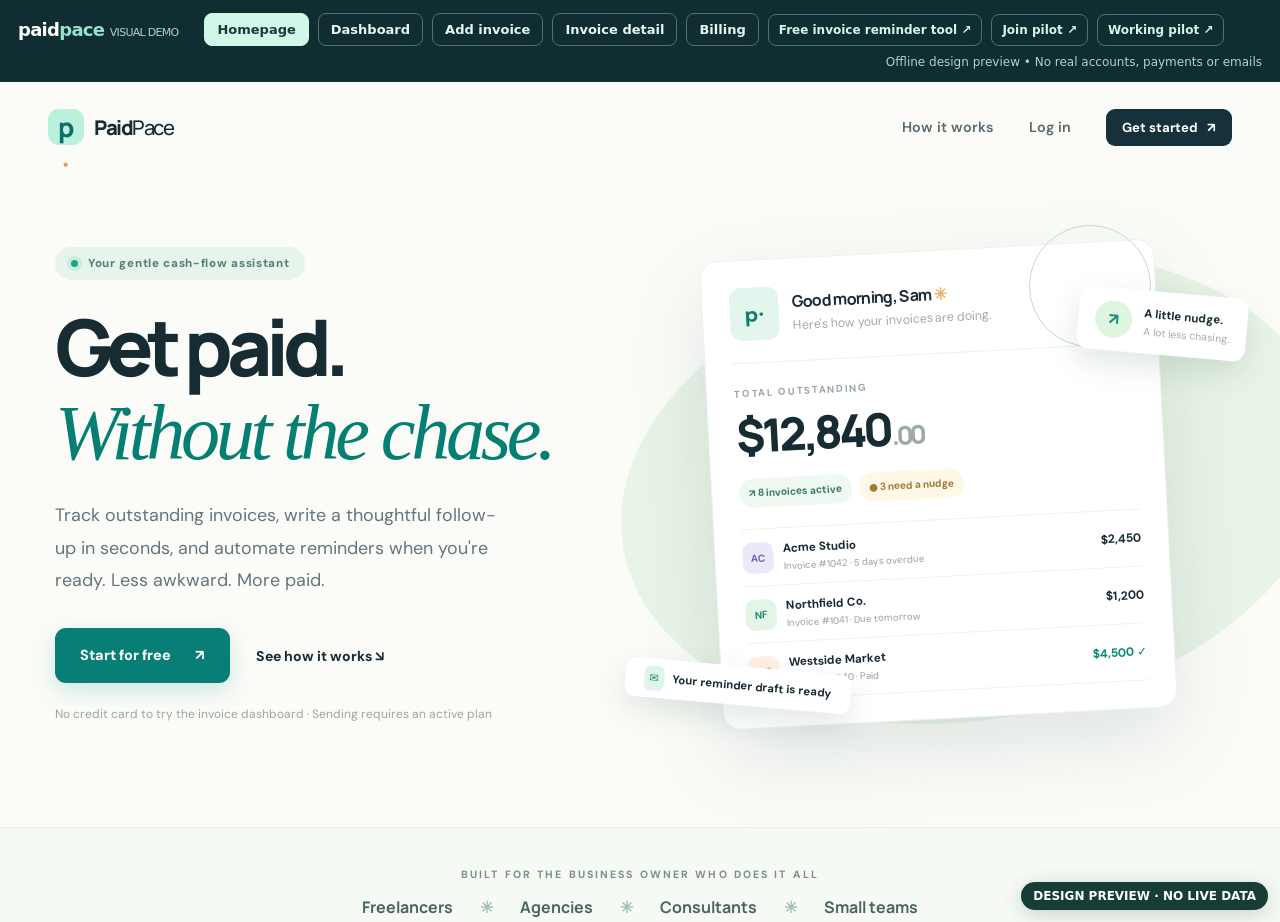
==== commit b2bb4c1c: "Feature working invoice tracker pilot link from PaidPace homepage" ====
--- a/index.html
+++ b/index.html
@@ -1,6 +1,6 @@
 <!doctype html><html lang="en"><head><meta charset="utf-8"><meta name="viewport" content="width=device-width,initial-scale=1"><title>PaidPace • Interactive Design Preview</title><style>
 *{box-sizing:border-box}body{margin:0;background:#102d31;color:#fff;font:14px system-ui,-apple-system,Segoe UI,sans-serif}.toolbar{display:flex;align-items:center;flex-wrap:wrap;gap:9px;padding:13px 18px;min-height:60px}.toolbar strong{font-size:18px;letter-spacing:-.04em;margin-right:17px}.toolbar strong b{color:#95e1c9}.toolbar button{border:1px solid #557072;background:transparent;color:#e4f7f1;font:600 13px system-ui;border-radius:8px;padding:8px 12px;cursor:pointer}.toolbar button.active{background:#d0f8e8;color:#173c37;border-color:#d0f8e8}.toolbar .note{font-size:12px;margin-left:auto;color:#b5d0c8}.notice{display:none;padding:12px 20px;background:#fff5d7;color:#765300;font-size:13px}.notice.show{display:block}iframe{display:block;width:100%;height:calc(100vh - 60px);border:0;background:#fff}button:hover{opacity:.9}@media(max-width:740px){.toolbar strong{width:100%}.toolbar .note{margin:2px 0;width:100%}iframe{height:calc(100vh - 118px)}}
-</style></head><body><div class="toolbar"><strong>paid<b>pace</b> <span style="font:500 11px system-ui;color:#b5d0c8">VISUAL DEMO</span></strong><button data-page="home" class="active">Homepage</button><button data-page="dashboard">Dashboard</button><button data-page="invoice">Add invoice</button><button data-page="details">Invoice detail</button><button data-page="billing">Billing</button><a href="/reminder-generator.html" style="color:#d0f8e8;font-size:12px;font-weight:750;text-decoration:none;border:1px solid #557072;padding:8px 10px;border-radius:8px">Free invoice reminder tool ↗</a><a href="/pilot.html" style="color:#d0f8e8;font-size:12px;font-weight:750;text-decoration:none;border:1px solid #557072;padding:8px 10px;border-radius:8px">Join pilot ↗</a><span class="note">Offline design preview • No real accounts, payments or emails</span></div><div id="notice" class="notice" role="status"></div><iframe id="viewport" title="PaidPace website design" sandbox="allow-same-origin allow-scripts"></iframe><script>
+</style></head><body><div class="toolbar"><strong>paid<b>pace</b> <span style="font:500 11px system-ui;color:#b5d0c8">VISUAL DEMO</span></strong><button data-page="home" class="active">Homepage</button><button data-page="dashboard">Dashboard</button><button data-page="invoice">Add invoice</button><button data-page="details">Invoice detail</button><button data-page="billing">Billing</button><a href="/reminder-generator.html" style="color:#d0f8e8;font-size:12px;font-weight:750;text-decoration:none;border:1px solid #557072;padding:8px 10px;border-radius:8px">Free invoice reminder tool ↗</a><a href="/pilot.html" style="color:#d0f8e8;font-size:12px;font-weight:750;text-decoration:none;border:1px solid #557072;padding:8px 10px;border-radius:8px">Join pilot ↗</a><a href="/pilot-app.html" style="color:#d0f8e8;font-size:12px;font-weight:750;text-decoration:none;border:1px solid #557072;padding:8px 10px;border-radius:8px">Working pilot ↗</a><span class="note">Offline design preview • No real accounts, payments or emails</span></div><div id="notice" class="notice" role="status"></div><iframe id="viewport" title="PaidPace website design" sandbox="allow-same-origin allow-scripts"></iframe><script>
 const pages={"home": "\u003c!doctype html\u003e\n\u003chtml lang=\"en\"\u003e\n\u003chead\u003e\n  \u003cmeta charset=\"utf-8\"\u003e\u003cmeta name=\"viewport\" content=\"width=device-width, initial-scale=1\"\u003e\n  \u003cmeta name=\"description\" content=\"PaidPace makes overdue invoice follow-ups feel effortless.\"\u003e\n  \u003ctitle\u003eGet paid without the awkward follow-up — PaidPace\u003c/title\u003e\n  \u003cstyle\u003e@import url('https://fonts.googleapis.com/css2?family=DM+Sans:wght@400;500;600;700\u0026family=Manrope:wght@400;500;600;700;800\u0026display=swap');\n:root{--ink:#172b32;--sub:#73838a;--teal:#087f76;--teal-dark:#086d67;--mint:#dcf5e9;--sage:#e9f6ee;--cream:#f7f8f5;--line:#e7ece9;--white:#fff;--navy:#163139;--yellow:#fdebb0;--coral:#f3c6a6;--shadow:0 15px 60px rgba(18,50,48,.065);font-family:'DM Sans',system-ui,sans-serif}\n*{box-sizing:border-box}html{scroll-behavior:smooth}body{margin:0;background:var(--cream);color:var(--ink);-webkit-font-smoothing:antialiased}a{color:inherit;text-decoration:none}button,input,textarea{font:inherit}button{cursor:pointer}h1,h2,h3,p{margin-top:0}h1,h2,h3{font-family:Manrope,'DM Sans',sans-serif;letter-spacing:-.045em}h1 em,h2 em{font-family:Georgia,serif;font-weight:400;letter-spacing:-.055em;color:var(--teal)}h1{font-size:clamp(2.4rem,4vw,3.6rem);line-height:1.11}h2{font-size:1.4rem}p{line-height:1.65}small{font-size:.78rem}.muted{color:var(--sub)}.eyebrow,.section-label{font-size:.68rem;color:var(--teal);font-weight:800;letter-spacing:.16em}.eyebrow.small{margin-bottom:13px}.btn{display:inline-flex;align-items:center;justify-content:center;gap:24px;padding:15px 22px;border-radius:11px;border:1px solid transparent;font-size:.91rem;font-weight:750;white-space:nowrap;text-align:center;transition:.16s ease}.btn:hover{transform:translateY(-1px);filter:brightness(.98)}.btn:focus-visible,a:focus-visible,input:focus-visible,textarea:focus-visible{outline:3px solid rgba(8,127,118,.35);outline-offset:2px}.btn-primary{background:#087f76;color:white;box-shadow:0 8px 25px rgba(8,127,118,.18)}.btn-dark{background:var(--navy);color:white}.btn-light{background:#fff;color:var(--ink)}.btn-outline{background:white;border:1px solid #dfe7e3;color:var(--ink)}.btn-small{padding:9px 15px;border-radius:9px;font-size:.82rem;gap:9px}.btn-full{width:100%}.btn:disabled{opacity:.45;cursor:not-allowed;transform:none;filter:none}.brand{display:flex;align-items:center;gap:10px;font-family:Manrope,sans-serif;font-size:1.27rem;font-weight:800;letter-spacing:-.07em;color:#fff}.logo{background:#baf0dc;color:#0f6e65;width:36px;height:36px;border-radius:11px;display:grid;place-items:center;font-size:1.65rem;font-weight:800;letter-spacing:-.15em;padding-right:4px}.logo span{color:#ef9756}.brand-light{font-weight:500}.dark-brand{color:var(--ink)}\n/* Public marketing */\n.public-layout{background:#fbfcf8}.public-header{height:90px;display:flex;align-items:center;justify-content:space-between;max-width:1350px;margin:auto;padding:0 48px}.public-header nav{display:flex;gap:35px;align-items:center;color:#586970;font-size:.9rem;font-weight:600}.public-header .btn{color:white}.hero{display:grid;grid-template-columns:1fr 1fr;align-items:center;max-width:1350px;margin:auto;padding:72px 55px 102px;min-height:655px;gap:25px;overflow:hidden}.hero-main{max-width:560px;z-index:1}.hero .eyebrow{display:inline-flex;align-items:center;gap:10px;color:#538177;background:#e6f4eb;border-radius:30px;padding:9px 16px;font-size:.72rem;letter-spacing:.06em}.pulse{width:7px;height:7px;border-radius:100%;background:#13a986;box-shadow:0 0 0 4px rgba(19,169,134,.12)}.hero h1{font-size:clamp(3.9rem,6.1vw,6.5rem);font-weight:800;line-height:1.065;letter-spacing:-.085em;margin:25px 0}.hero h1 em{color:#067f73}.hero-main\u003ep{font-size:1.12rem;line-height:1.8;color:#64757b;max-width:460px}.hero-actions{display:flex;align-items:center;gap:26px;margin-top:32px}.hero .btn{padding:17px 24px}.text-link{color:var(--ink);font-weight:700;font-size:.88rem}.hero-footnote{font-size:.75rem;color:#99a5a3;margin-top:23px}.hero-visual{position:relative;min-height:460px;display:flex;align-items:center;justify-content:center}.hero-visual:before{content:'';position:absolute;inset:1% -19% 0 -6%;background:#e8f4e6;border-radius:50%;transform:rotate(-10deg)}.hero-visual:after{content:'';position:absolute;width:120px;height:120px;right:13%;top:-25px;border:1px solid #c3dcd0;border-radius:50%}.app-preview{position:relative;width:455px;max-width:100%;min-height:375px;background:white;border-radius:18px;padding:27px;box-shadow:0 30px 80px rgba(39,79,75,.13);transform:rotate(-3deg);border:1px solid #eff2ec}.preview-head{display:flex;align-items:center;gap:13px;padding-bottom:22px;border-bottom:1px solid #edf1eb}.preview-symbol{background:#e2f6ed;color:#127a6f;padding:13px 15px;border-radius:11px;font-weight:800;font-size:1.3rem}.fake-lines b{font-family:Manrope,sans-serif;font-size:1rem;display:block;letter-spacing:-.04em}.fake-lines b span{color:#e7b16f}.fake-lines small{display:block;color:#a1aba8;margin-top:5px}.preview-label{font-size:.62rem;letter-spacing:.17em;color:#9caaa5;font-weight:800;margin-top:23px}.preview-number{font-size:2.85rem;font-family:Manrope;font-weight:800;letter-spacing:-.075em;margin:4px 0 12px}.preview-number span{font-size:1.6rem;color:#9baca7}.preview-pills{display:flex;gap:7px;flex-wrap:wrap}.preview-pills span{font-size:.64rem;border-radius:14px;background:#eff9f1;padding:8px 10px;color:#397c5c;font-weight:700}.preview-pills span+span{background:#fff8e7;color:#a47a36}.preview-list{margin-top:21px;border-top:1px solid #eff2ec}.preview-list\u003ediv{display:flex;align-items:center;gap:10px;padding:12px 0;border-bottom:1px solid #f0f3ef;font-size:.73rem;font-weight:700}.preview-list\u003ediv\u003espan:nth-child(2){flex:1}.preview-list small{display:block;color:#a3ada9;font-size:.6rem;font-weight:500;margin-top:3px}.preview-list strong{font-size:.75rem}.preview-av{width:31px;height:31px;border-radius:9px;display:grid;place-items:center;font-size:.63rem}.lavender{background:#ebe8fa;color:#7161ad}.mint{background:#e3f5e8;color:#258876}.peach{background:#fff0e2;color:#bd7841}.paid-text{color:#008e72}.floating-badge{position:absolute;right:-22px;top:42px;z-index:3;background:#fff;border-radius:12px;box-shadow:0 12px 30px rgba(25,66,55,.13);padding:13px 17px;display:flex;gap:12px;align-items:center;transform:rotate(5deg)}.badge-icon{background:#def5df;border-radius:100%;color:#168d79;width:37px;height:37px;display:grid;place-items:center;font-weight:800}.floating-badge strong,.floating-badge small{display:block}.floating-badge strong{font-size:.72rem}.floating-badge small{color:#a4adaa;font-size:.65rem;margin-top:4px}.mini-notice{position:absolute;background:#fff;bottom:14px;left:-28px;box-shadow:0 12px 30px rgba(25,66,55,.12);border-radius:10px;padding:12px 19px;font-size:.71rem;font-weight:700;transform:rotate(5deg)}.mini-notice span{background:#dff5e7;border-radius:6px;padding:5px;margin-right:6px;color:#218a77}.trust-strip{padding:34px 30px;text-align:center;border-top:1px solid #ecf0e9;border-bottom:1px solid #ecf0e9;background:#f6faf4}.trust-strip\u003espan{font-size:.66rem;letter-spacing:.2em;color:#789087;font-weight:700}.trust-strip\u003ediv{font-family:Manrope;color:#476660;font-size:1rem;font-weight:700;margin-top:13px}.trust-strip i{color:#a2c3b3;font-style:normal;margin:0 24px}.features-section{max-width:1250px;margin:auto;text-align:center;padding:112px 35px}.features-section h2{font-size:clamp(2.6rem,4.3vw,4.4rem);line-height:1.12;margin:22px 0 17px}.section-intro{color:#86958d}.feature-grid{display:grid;grid-template-columns:repeat(3,1fr);gap:19px;margin-top:50px;text-align:left}.feature{background:#fff;border:1px solid #e9eeea;padding:32px 28px;border-radius:16px}.feature-symbol{display:flex;justify-content:space-between;color:#9cb9ae;font-size:.78rem;font-weight:800;letter-spacing:.1em}.feature-symbol i{font-size:2rem;font-style:normal;color:#148478}.feature h3{font-size:1.25rem;margin:38px 0 12px}.feature p{color:#829189;font-size:.9rem;line-height:1.7}.price-section{padding:0 45px 100px;max-width:1330px;margin:auto}.price-panel{background:#173a3b;min-height:400px;border-radius:24px;color:white;padding:65px 85px;display:flex;align-items:center;justify-content:space-between;gap:25px}.price-panel .section-label{color:#80ceb9}.price-panel h2{font-size:3rem;margin:22px 0}.price-panel p{max-width:530px;color:#bbd0c9}.price-panel .btn{margin-top:13px}.price-orb{width:235px;height:235px;background:#c3efde;color:#14554e;border-radius:50%;display:flex;align-items:center;justify-content:center;flex-direction:column;flex-shrink:0;transform:rotate(-5deg)}.price-orb small{font-size:.6rem;font-weight:800;letter-spacing:.14em}.price-orb strong{font:800 4.5rem Manrope;letter-spacing:-.08em}.price-orb\u003espan{font-size:.77rem}.price-orb p{font-size:.6rem;color:#528378}.public-footer{display:flex;align-items:center;justify-content:space-between;max-width:1250px;margin:auto;padding:25px 40px 45px;color:#74847e;font-size:.76rem;border-top:1px solid #edf0ea}.public-footer .brand{font-size:1rem}.public-footer .logo{width:25px;height:25px;font-size:1.2rem;border-radius:6px}.public-footer a:hover{text-decoration:underline}\n/* Authentication */\n.auth-page{max-width:1220px;margin:38px auto 100px;padding:35px 40px;display:grid;grid-template-columns:1fr 470px;align-items:center;gap:90px;min-height:630px}.auth-copy h1{font-size:3.5rem;line-height:1.16;margin:25px 0}.auth-copy p{max-width:400px;color:#728580}.auth-graphic{margin-top:55px;display:flex;align-items:center;gap:16px;color:#4f8074;font-weight:700}.auth-graphic\u003espan{font-size:3rem}.auth-graphic small{display:block;color:#9dada4;margin-top:5px}.auth-card{background:white;border:1px solid #e7ede7;border-radius:19px;padding:47px 42px;box-shadow:var(--shadow)}.form-kicker{color:#087f76;font-size:.68rem;letter-spacing:.15em;font-weight:800}.auth-card h2{font-size:1.8rem;margin:15px 0 8px}.auth-card p{font-size:.86rem}.stacked-form{display:flex;flex-direction:column;gap:20px;margin-top:27px}.stacked-form label,.invoice-form label{font-size:.83rem;font-weight:700;color:#31494d;display:flex;flex-direction:column;gap:9px}.stacked-form input,.invoice-form input,.invoice-form textarea{width:100%;border:1px solid #dfe9e3;border-radius:9px;padding:14px 14px;background:#fff;color:#233c3e;outline:none}.stacked-form input:focus,.invoice-form input:focus,.invoice-form textarea:focus{border-color:#1b9d8b;box-shadow:0 0 0 3px #b7eee1}.auth-switch{text-align:center;color:#899991;font-size:.82rem;margin-top:25px}.auth-switch a{color:#087f76;font-weight:800}.alert{padding:13px 18px;border-radius:10px;font-size:.82rem;margin:0 0 18px}.success-alert{background:#e5f7ed;color:#28664e}.error-alert{background:#fff0ed;color:#a94439}\n/* Dashboard */\n.app-layout{display:flex;min-height:100vh;background:#f8faf8}.sidebar{background:#18363c;width:250px;min-width:250px;min-height:100vh;position:sticky;top:0;height:100vh;display:flex;flex-direction:column;padding:29px 16px 23px;color:#c4d6d3;z-index:5}.sidebar .brand{padding-left:13px;margin-bottom:60px}.nav-caption{font-size:.63rem;letter-spacing:.18em;font-weight:800;color:#789995;margin:0 13px 13px}.secondary-caption{margin-top:35px}.sidenav{display:flex;flex-direction:column;gap:4px}.sidenav a{display:flex;align-items:center;gap:13px;border-radius:9px;padding:13px 15px;font-size:.84rem;font-weight:600;color:#9eb9b7}.sidenav a.active,.sidenav a:hover{background:#285057;color:white}.nav-icon{width:19px;text-align:center;font-size:1.18rem;color:#90bab2}.sidenav a.active .nav-icon{color:#c3f5dd}.sidebar-bottom{margin-top:auto;border-top:1px solid #325058;padding-top:18px}.mini-user{display:flex;align-items:center;gap:10px}.avatar{width:34px;height:34px;border-radius:10px;background:#9edbc9;color:#175448;display:grid;place-items:center;font-weight:800}.user-meta{min-width:0}.user-meta b,.user-meta small{display:block;overflow:hidden;text-overflow:ellipsis;white-space:nowrap;max-width:160px}.user-meta b{font-size:.75rem;color:white}.user-meta small{font-size:.67rem;color:#9fc2ba;margin-top:3px}.logout-btn{background:none;border:0;color:#accac5;padding:15px 3px 2px;width:100%;display:flex;justify-content:space-between;font-size:.78rem;font-weight:600}.main-shell{flex:1;min-width:0;display:flex;flex-direction:column}.topbar{height:75px;background:white;border-bottom:1px solid var(--line);display:flex;align-items:center;justify-content:space-between;padding:0 44px}.topbar-tag{font-size:.76rem;color:#718781;font-weight:600}.status-dot{display:inline-block;background:#45b89b;height:7px;width:7px;border-radius:50%;margin-right:8px}.topbar-link{color:#087f76;font-weight:800;font-size:.82rem}.mobile-brand{display:none}.content{max-width:1480px;width:100%;margin:0 auto;padding:45px 43px 70px;flex:1}.page-intro{display:flex;align-items:flex-end;justify-content:space-between;gap:20px;margin-bottom:31px}.page-intro h1{font-size:clamp(2rem,3.7vw,3.1rem);margin:0 0 8px;font-weight:800}.page-intro p{font-size:.86rem;color:#91a09b;margin:0}.page-intro.compact{margin-bottom:32px}.page-intro.compact h1{font-size:2.65rem}.stat-grid{display:grid;grid-template-columns:repeat(3,minmax(0,1fr));gap:19px;margin-bottom:29px}.stat-card{padding:25px 26px;background:white;border:1px solid #e8eee9;min-height:174px;border-radius:14px;position:relative;overflow:hidden}.stat-card.highlight{background:#0c8478;color:white;border-color:#0c8478}.stat-top{display:flex;justify-content:space-between;align-items:center;font-size:.81rem;font-weight:700;color:#6a827e}.highlight .stat-top{color:#d9f5e8}.stat-top\u003espan{font-size:1.35rem}.stat-icon{width:30px;height:30px;background:#fff5db;display:grid;place-items:center;border-radius:9px;font-size:1.1rem!important}.stat-icon.gold{color:#b39141}.stat-icon.teal{background:#dcf7e9;color:#138575}.stat-value{font:800 clamp(1.7rem,2.9vw,2.8rem) Manrope;letter-spacing:-.055em;margin:19px 0 4px}.stat-bottom{font-size:.73rem;color:#8a9a95}.highlight .stat-bottom{color:#daf3e7}.stat-deco{width:150px;height:150px;border:20px solid rgba(255,255,255,.08);border-radius:50%;position:absolute;right:-85px;bottom:-90px}.table-card{background:#fff;border:1px solid #e7ede9;border-radius:15px;overflow:hidden;box-shadow:0 4px 24px rgba(28,67,55,.018)}.table-head{padding:26px 29px;display:flex;justify-content:space-between;align-items:center;gap:20px}.table-head h2{font-size:1.37rem;margin:8px 0 0}.count-chip{border-radius:30px;padding:5px 10px;background:#eff5f1;font-size:.7rem;color:#70867c;vertical-align:middle;margin-left:4px}.table-actions{display:flex;gap:8px}.table-scroll{overflow-x:auto}table{width:100%;border-collapse:collapse;font-size:.82rem}th{font-size:.62rem;letter-spacing:.13em;color:#a0ada7;font-weight:800;text-align:left;background:#fafbf9;padding:15px 28px}td{padding:17px 28px;border-top:1px solid #eff3ef;color:#73847e}td:first-child{min-width:135px}.table-main{font-weight:800;color:#244a49}.table-main:hover{text-decoration:underline}.client-name{color:#2c4744;font-weight:700;display:block}.client-email{color:#a0aca5;display:block;margin-top:4px}.table-money{font-weight:800;color:#264640;white-space:nowrap}.nowrap{white-space:nowrap}.status{border-radius:30px;display:inline-flex;align-items:center;gap:7px;padding:7px 12px;font-size:.7rem;font-weight:800;white-space:nowrap}.status i{width:6px;height:6px;border-radius:100%;background:currentColor}.status.overdue{background:#fff0e6;color:#be7549}.status.upcoming{background:#eff3f2;color:#718680}.status.paid{background:#e1f5e8;color:#168366}.status.due{background:#fff5db;color:#b58536}.table-arrow{font-size:1.2rem;color:#599083}.empty-state{text-align:center;padding:60px 20px 80px}.empty-illustration{background:#e5f5ea;color:#22937e;width:78px;height:78px;border-radius:24px;display:grid;place-items:center;margin:0 auto 25px;position:relative}.empty-illustration span{font-size:2rem}.empty-illustration i{position:absolute;font-style:normal;right:-13px;top:-13px;color:#e8ac75;font-size:1.5rem}.empty-state h3{font-size:1.25rem}.empty-state p{max-width:390px;margin:auto;color:#91a19a;font-size:.86rem}.empty-actions{margin-top:26px;display:flex;justify-content:center;gap:12px}.tip-banner{display:flex;align-items:center;gap:17px;background:#edf7f0;border:1px solid #e3f0e7;border-radius:13px;padding:21px 26px;margin-top:28px}.tip-icon{background:#d5f0df;border-radius:10px;width:42px;height:42px;display:grid;place-items:center;color:#32856b;font-size:1.5rem;flex-shrink:0}.tip-banner strong{font-size:.85rem}.tip-banner p{margin:4px 0 0;color:#7f9a8a;font-size:.76rem}.tip-banner a{font-size:.77rem;color:#18806b;font-weight:800;white-space:nowrap;margin-left:auto}.app-footer{text-align:center;padding:20px;color:#a0ada5;font-size:.7rem;border-top:1px solid #e9efeb}.app-footer a:hover{text-decoration:underline}\n/* Details and forms */\n.backrow{margin:-9px 0 25px;color:#879b91;font-size:.78rem;font-weight:700}.backrow a:hover{color:#0b8379}.form-card,.panel{background:#fff;border:1px solid #e8eeea;border-radius:15px;padding:30px 34px;margin-bottom:20px}.form-card{max-width:790px}.form-card.narrower{max-width:680px}.invoice-form label small,.invoice-form label em{font-weight:500;font-style:normal;color:#9aa8a1}.invoice-form label em{color:#bd7949}.form-section-heading{display:flex;gap:15px;align-items:center;margin-bottom:23px}.form-section-heading\u003espan{width:39px;height:39px;border-radius:11px;background:#e3f3e9;color:#148471;display:grid;place-items:center;font-size:.78rem;font-weight:800}.form-section-heading strong{font-size:1rem}.form-section-heading small{display:block;color:#9daba5;margin-top:4px;font-size:.74rem}.form-grid{display:grid;gap:19px;margin-bottom:23px}.form-grid.two{grid-template-columns:1fr 1fr}.prefix-input{position:relative}.prefix-input span{position:absolute;top:14px;left:16px;color:#899b93}.prefix-input input{padding-left:30px}.invoice-form textarea{resize:vertical}.form-divider{height:1px;border:0;background:#edf1ed;margin:34px 0}.form-footer{margin-top:32px;display:flex;align-items:center;justify-content:space-between;gap:20px;border-top:1px solid #edf1ed;padding-top:24px}.form-footer span{color:#9aaba3;font-size:.72rem}.detail-grid{display:grid;grid-template-columns:minmax(0,1.65fr) minmax(275px,1fr);gap:20px}.detail-main .panel{margin-bottom:20px}.panel-heading{display:flex;justify-content:space-between;align-items:center;gap:15px;margin-bottom:22px}.panel-heading h2{font-size:1.13rem;margin:0}.panel-heading .section-label{margin-bottom:8px}.invoice-amount{font:800 3rem Manrope;letter-spacing:-.06em;color:#1f5049;margin:6px 0 29px}.detail-facts{display:flex;gap:50px;padding-top:18px;border-top:1px solid #edf1ed}.detail-facts small,.detail-facts b{display:block}.detail-facts small{color:#9daba4;margin-bottom:6px}.detail-facts b{font-size:.87rem}.invoice-note{color:#93a39b;margin:22px 0 0;font-size:.85rem}.simple-link{display:inline-block;margin-top:18px;color:#098576;font-size:.8rem;font-weight:700}.draft-tag{background:#f2f6f2;color:#6c9382;border-radius:20px;padding:7px 11px;font-size:.67rem;font-weight:700}.draft-content{border:1px solid #e7ede8;border-radius:10px;padding:22px;background:#fbfcfa;font-size:.84rem}.draft-content b{font-size:.81rem}.email-body{white-space:pre-line;color:#697d76;line-height:1.75;margin-top:17px}.fineprint{font-size:.72rem;color:#9aaba1;line-height:1.6;margin:13px 0}.fineprint a{color:#0a8275;text-decoration:underline}.draft-actions{display:flex;gap:10px}.detail-side .panel{padding:26px}.detail-side .panel p{font-size:.8rem}.detail-side .panel h2{font-size:1.03rem}.accent-panel{background:#e9f7ed;border-color:#e0f0e4}.accent-panel .panel-heading{margin-bottom:10px}.accent-panel p{color:#668779}.auto-state{margin:17px 0}.danger-panel{border-color:#f3e6e2}.danger-panel p{color:#a0ada3}.plain-danger{border:0;background:none;padding:0;color:#b5584c;font-weight:800;font-size:.8rem}.activity-list{list-style:none;margin:0;padding:0}.activity-list li{display:flex;align-items:center;gap:12px;border-top:1px solid #eff2ee;padding:14px 0}.activity-dot{width:10px;height:10px;background:#f1c597;border-radius:50%}.activity-dot.sent{background:#20a081}.activity-list b{display:block;font-size:.82rem}.activity-list small{display:block;color:#9eada4;margin-top:3px}.upload-icon{background:#e6f5ec;width:57px;height:57px;color:#1f8c72;border-radius:15px;display:grid;place-items:center;font-size:1.8rem;margin-bottom:22px}.form-card h2{margin-bottom:8px}.code-headers{background:#f1f5f1;border-radius:9px;padding:14px;font:12px ui-monospace,monospace;overflow-x:auto}.billing-grid{display:grid;grid-template-columns:minmax(0,1.15fr) minmax(320px,.85fr);gap:22px}.billing-card{background:#fff;border:1px solid #e5ede6;border-radius:15px;padding:40px}.card-tag{color:#128377;font-size:.7rem;letter-spacing:.1em;font-weight:800}.billing-card h2{font-size:1.6rem;margin:15px 0}.billing-price{font:800 3.5rem Manrope;letter-spacing:-.07em;margin:24px 0 9px}.billing-price span{font:500 .9rem 'DM Sans';color:#a0aca5;letter-spacing:0}.tick-list{padding:0;list-style:none;margin:25px 0}.tick-list li{padding:10px 0;border-bottom:1px solid #edf2ed;font-size:.85rem;color:#637b70}.tick-list li:before{content:'✓';color:#0b937e;font-weight:800;margin-right:12px}.setup-note{border-radius:12px;background:#edf7f1;padding:18px;font-size:.85rem}.setup-note p{font-size:.76rem;color:#698878;margin:7px 0 0}.setup-panel{height:max-content}.setup-step{display:flex;gap:14px;margin:23px 0}.setup-step\u003espan{width:31px;height:31px;border-radius:50%;flex-shrink:0;display:grid;place-items:center;font-size:.8rem;font-weight:800}.step-check{background:#dff5e8;color:#17816a}.step-wait{background:#f2f3ed;color:#819087}.setup-step strong{display:block;font-size:.84rem}.setup-step small{display:block;color:#9aaba2;margin-top:5px}.danger-settings{border-color:#f1e2df;margin-top:24px}.danger-button{color:#ac5548;border-color:#eed5d2}\n/* Simple legal */\n.simple-public{min-height:64vh;padding:100px 30px;display:grid;place-items:center}.simple-card{padding:55px;max-width:570px;background:white;border:1px solid #e6eee7;border-radius:18px;text-align:center}.simple-card .big-icon{font-size:3rem;color:#188576}.simple-card h1{font-size:2.1rem;margin:20px 0}.simple-card p{color:#799087}.legal-page{max-width:850px;margin:65px auto 100px;padding:10px 40px}.legal-page h1{font-size:2.8rem}.legal-page h2{font-size:1.25rem;margin-top:30px}.legal-page p{color:#71837a}\n@media(max-width:1110px){.sidebar{width:215px;min-width:215px}.content{padding:40px 26px}.topbar{padding:0 26px}.hero{padding:60px 35px}.hero h1{font-size:4.3rem}.floating-badge{right:-5px}.auth-page{gap:30px}.stat-card{padding:20px}}\n@media(max-width:850px){.hero{grid-template-columns:1fr;min-height:auto;padding:50px 35px 75px;gap:45px}.hero-main{max-width:650px}.hero-visual{max-width:600px;margin:auto;width:100%}.hero h1{font-size:4.7rem}.feature-grid{grid-template-columns:1fr}.price-panel{padding:45px}.price-orb{width:170px;height:170px}.price-orb strong{font-size:3.2rem}.auth-page{grid-template-columns:1fr;padding:20px 35px;min-height:auto}.auth-copy{display:none}.auth-card{max-width:480px;width:100%;margin:auto}.sidebar{width:74px;min-width:74px;padding:25px 9px}.sidebar .brand{margin-bottom:40px;padding-left:8px}.sidebar .brand\u003espan:last-child,.nav-caption,.sidenav a{font-size:0}.sidebar .brand\u003e.logo{font-size:1.5rem}.sidenav a{justify-content:center;padding:14px 9px}.nav-icon{font-size:1.3rem}.user-meta,.logout-btn{display:none}.mini-user{justify-content:center}.stat-grid{grid-template-columns:repeat(2,1fr)}.stat-grid .stat-card:last-child{grid-column:span 2}.detail-grid,.billing-grid{grid-template-columns:1fr}.tip-banner a{display:none}}\n@media(max-width:590px){.public-header{padding:0 19px;height:72px}.public-header nav{gap:14px;font-size:.78rem}.public-header nav a:first-child{display:none}.public-header .brand{font-size:1.13rem}.hero{padding:43px 21px 55px}.hero h1{font-size:3.55rem}.hero-main\u003ep{font-size:1rem}.hero-actions{gap:17px;flex-wrap:wrap}.hero-visual{min-height:365px}.app-preview{transform:rotate(-2deg);padding:18px;min-height:auto}.preview-number{font-size:2.1rem}.floating-badge{top:3px;right:-9px}.mini-notice{left:0;bottom:0}.trust-strip\u003ediv{line-height:2}.trust-strip i{margin:0 8px}.features-section{padding:72px 20px}.features-section h2{font-size:2.3rem}.feature-grid{margin-top:30px}.price-section{padding:0 15px 50px}.price-panel{padding:35px 25px;flex-direction:column;align-items:flex-start}.price-panel h2{font-size:2.3rem}.price-orb{align-self:center}.public-footer{padding:20px;gap:20px}.public-footer .brand{display:none}.auth-card{padding:34px 24px}.auth-page{padding:18px}.sidebar{height:auto;min-height:0;width:100%;position:fixed;top:auto;bottom:0;padding:10px 15px;flex-direction:row;align-items:center;justify-content:center;z-index:10;border-radius:16px 16px 0 0}.sidebar .brand,.sidebar .nav-caption,.sidebar .secondary-caption,.sidebar-bottom,.sidebar .sidenav:nth-of-type(2){display:none}.sidebar .sidenav{flex-direction:row;gap:12px}.sidebar .sidenav a{font-size:.55rem;flex-direction:column;gap:3px;padding:5px 14px}.sidebar .nav-icon{font-size:1.35rem}.main-shell{padding-bottom:68px}.topbar{height:62px;padding:0 19px}.topbar-tag{display:none}.mobile-brand{display:block;font:800 1.15rem Manrope;letter-spacing:-.065em}.mobile-brand span{font-weight:500}.content{padding:28px 18px 50px}.page-intro{align-items:flex-start}.page-intro\u003e.btn{display:none}.page-intro h1{font-size:2rem}.page-intro.compact h1{font-size:2rem}.stat-grid{gap:10px}.stat-card{padding:16px;min-height:134px}.stat-value{font-size:1.5rem}.stat-top{font-size:.68rem}.stat-bottom{font-size:.67rem}.table-head{padding:22px 18px;align-items:flex-start;flex-direction:column}.table-actions{width:100%}.table-actions\u003e.btn{flex:1}.table-scroll th,.table-scroll td{padding:13px 17px}.tip-banner{padding:17px}.form-card,.panel{padding:23px 18px}.form-grid.two{grid-template-columns:1fr}.form-footer{align-items:stretch;flex-direction:column}.draft-actions{flex-wrap:wrap}.detail-facts{gap:23px}.billing-card{padding:28px 23px}.simple-card{padding:35px 23px}}\n\u003c/style\u003e\n\u003cstyle\u003e.preview-watermark{z-index:10000;position:fixed;right:12px;bottom:12px;pointer-events:none;background:#173d39;color:white;padding:7px 12px;border-radius:99px;font:700 12px system-ui;box-shadow:0 4px 20px #173d3933}\u003c/style\u003e\u003c/head\u003e\n\u003cbody class=\"public-layout\"\u003e\n  \n  \u003cheader class=\"public-header\"\u003e\u003ca class=\"brand dark-brand\" href=\"/\"\u003e\u003cspan class=\"logo\"\u003ep\u003cspan\u003e·\u003c/span\u003e\u003c/span\u003e\u003cspan\u003ePaid\u003cspan class=\"brand-light\"\u003ePace\u003c/span\u003e\u003c/span\u003e\u003c/a\u003e\u003cnav\u003e\u003ca href=\"/#how-it-works\"\u003eHow it works\u003c/a\u003e\u003ca href=\"/login\"\u003eLog in\u003c/a\u003e\u003ca class=\"btn btn-small btn-dark\" href=\"/signup\"\u003eGet started \u003cspan\u003e↗\u003c/span\u003e\u003c/a\u003e\u003c/nav\u003e\u003c/header\u003e\n  \u003cmain\u003e\n\u003csection class=\"hero\"\u003e\u003cdiv class=\"hero-main\"\u003e\u003cdiv class=\"eyebrow\"\u003e\u003cspan class=\"pulse\"\u003e\u003c/span\u003e Your gentle cash-flow assistant\u003c/div\u003e\u003ch1\u003eGet paid.\u003cbr\u003e\u003cem\u003eWithout the chase.\u003c/em\u003e\u003c/h1\u003e\u003cp\u003eTrack outstanding invoices, write a thoughtful follow-up in seconds, and automate reminders when you're ready. Less awkward. More paid.\u003c/p\u003e\u003cdiv class=\"hero-actions\"\u003e\u003ca href=\"/signup\" class=\"btn btn-primary\"\u003eStart for free \u003cspan\u003e↗\u003c/span\u003e\u003c/a\u003e\u003ca class=\"text-link\" href=\"#how-it-works\"\u003eSee how it works ↘\u003c/a\u003e\u003c/div\u003e\u003cdiv class=\"hero-footnote\"\u003eNo credit card to try the invoice dashboard · Sending requires an active plan\u003c/div\u003e\u003c/div\u003e\n\u003cdiv class=\"hero-visual\"\u003e\u003cdiv class=\"floating-badge\"\u003e\u003cspan class=\"badge-icon\"\u003e↗\u003c/span\u003e\u003cspan\u003e\u003cstrong\u003eA little nudge.\u003c/strong\u003e\u003csmall\u003eA lot less chasing.\u003c/small\u003e\u003c/span\u003e\u003c/div\u003e\u003cdiv class=\"app-preview\"\u003e\u003cdiv class=\"preview-head\"\u003e\u003cspan class=\"preview-symbol\"\u003ep·\u003c/span\u003e\u003cdiv class=\"fake-lines\"\u003e\u003cb\u003eGood morning, Sam \u003cspan\u003e✳\u003c/span\u003e\u003c/b\u003e\u003csmall\u003eHere's how your invoices are doing.\u003c/small\u003e\u003c/div\u003e\u003c/div\u003e\u003cdiv class=\"preview-label\"\u003eTOTAL OUTSTANDING\u003c/div\u003e\u003cdiv class=\"preview-number\"\u003e$12,840\u003cspan\u003e.00\u003c/span\u003e\u003c/div\u003e\u003cdiv class=\"preview-pills\"\u003e\u003cspan\u003e↗ 8 invoices active\u003c/span\u003e\u003cspan\u003e● 3 need a nudge\u003c/span\u003e\u003c/div\u003e\u003cdiv class=\"preview-list\"\u003e\u003cdiv\u003e\u003cspan class=\"preview-av lavender\"\u003eAC\u003c/span\u003e\u003cspan\u003eAcme Studio\u003csmall\u003eInvoice #1042 · 5 days overdue\u003c/small\u003e\u003c/span\u003e\u003cstrong\u003e$2,450\u003c/strong\u003e\u003c/div\u003e\u003cdiv\u003e\u003cspan class=\"preview-av mint\"\u003eNF\u003c/span\u003e\u003cspan\u003eNorthfield Co.\u003csmall\u003eInvoice #1041 · Due tomorrow\u003c/small\u003e\u003c/span\u003e\u003cstrong\u003e$1,200\u003c/strong\u003e\u003c/div\u003e\u003cdiv\u003e\u003cspan class=\"preview-av peach\"\u003eWS\u003c/span\u003e\u003cspan\u003eWestside Market\u003csmall\u003eInvoice #1040 · Paid\u003c/small\u003e\u003c/span\u003e\u003cstrong class=\"paid-text\"\u003e$4,500 ✓\u003c/strong\u003e\u003c/div\u003e\u003c/div\u003e\u003c/div\u003e\u003cdiv class=\"mini-notice\"\u003e\u003cspan\u003e✉\u003c/span\u003e Your reminder draft is ready\u003c/div\u003e\u003c/div\u003e\u003c/section\u003e\n\u003csection class=\"trust-strip\"\u003e\u003cspan\u003eBUILT FOR THE BUSINESS OWNER WHO DOES IT ALL\u003c/span\u003e\u003cdiv\u003eFreelancers \u003ci\u003e✳\u003c/i\u003e Agencies \u003ci\u003e✳\u003c/i\u003e Consultants \u003ci\u003e✳\u003c/i\u003e Small teams\u003c/div\u003e\u003c/section\u003e\n\u003csection class=\"features-section\" id=\"how-it-works\"\u003e\u003cdiv class=\"section-label\"\u003eTHE SIMPLER WAY\u003c/div\u003e\u003ch2\u003eYour invoices, handled\u003cbr\u003e\u003cem\u003ewith a human touch.\u003c/em\u003e\u003c/h2\u003e\u003cp class=\"section-intro\"\u003eA three-step workflow that makes following up feel less like a second job.\u003c/p\u003e\u003cdiv class=\"feature-grid\"\u003e\u003carticle class=\"feature\"\u003e\u003cspan class=\"feature-symbol\"\u003e01 \u003ci\u003e▤\u003c/i\u003e\u003c/span\u003e\u003ch3\u003ePut everything in one place\u003c/h3\u003e\u003cp\u003eAdd an invoice in under a minute or bring over a CSV of what you're already tracking.\u003c/p\u003e\u003c/article\u003e\u003carticle class=\"feature\"\u003e\u003cspan class=\"feature-symbol\"\u003e02 \u003ci\u003e✎\u003c/i\u003e\u003c/span\u003e\u003ch3\u003eSkip the awkward wording\u003c/h3\u003e\u003cp\u003eGet ready-to-use, polite reminder drafts. Review them before anyone receives an email.\u003c/p\u003e\u003c/article\u003e\u003carticle class=\"feature\"\u003e\u003cspan class=\"feature-symbol\"\u003e03 \u003ci\u003e↗\u003c/i\u003e\u003c/span\u003e\u003ch3\u003eKeep it moving\u003c/h3\u003e\u003cp\u003eOnce email and billing are configured, opt individual invoices into automatic follow-ups. You stay in control.\u003c/p\u003e\u003c/article\u003e\u003c/div\u003e\u003c/section\u003e\n\u003csection class=\"price-section\"\u003e\u003cdiv class=\"price-panel\"\u003e\u003cdiv\u003e\u003cspan class=\"section-label\"\u003eSIMPLE BY DESIGN\u003c/span\u003e\u003ch2\u003eLess chasing.\u003cbr\u003eMore breathing room.\u003c/h2\u003e\u003cp\u003eTry the invoice dashboard free. A proposed $12/month subscription unlocks email delivery and automatic reminders once payments are activated.\u003c/p\u003e\u003ca href=\"/signup\" class=\"btn btn-light\"\u003eCreate your account ↗\u003c/a\u003e\u003c/div\u003e\u003cdiv class=\"price-orb\"\u003e\u003csmall\u003ePLANNED MONTHLY PRICE\u003c/small\u003e\u003cstrong\u003e$12\u003c/strong\u003e\u003cspan\u003e/month\u003c/span\u003e\u003cp\u003eNo percentage of invoices collected.\u003c/p\u003e\u003c/div\u003e\u003c/div\u003e\u003c/section\u003e\n\u003c/main\u003e\n  \u003cfooter class=\"public-footer\"\u003e\u003ca class=\"brand dark-brand\" href=\"/\"\u003e\u003cspan class=\"logo\"\u003ep\u003cspan\u003e·\u003c/span\u003e\u003c/span\u003e PaidPace\u003c/a\u003e\u003cdiv\u003e© PaidPace · \u003ca href=\"/privacy\"\u003ePrivacy\u003c/a\u003e · \u003ca href=\"/terms\"\u003eTerms\u003c/a\u003e\u003c/div\u003e\u003c/footer\u003e\n  \n\u003cdiv class=\"preview-watermark\"\u003eDESIGN PREVIEW · NO LIVE DATA\u003c/div\u003e\u003c/body\u003e\u003c/html\u003e", "login": "\u003c!doctype html\u003e\n\u003chtml lang=\"en\"\u003e\n\u003chead\u003e\n  \u003cmeta charset=\"utf-8\"\u003e\u003cmeta name=\"viewport\" content=\"width=device-width, initial-scale=1\"\u003e\n  \u003cmeta name=\"description\" content=\"PaidPace makes overdue invoice follow-ups feel effortless.\"\u003e\n  \u003ctitle\u003eLog in — PaidPace\u003c/title\u003e\n  \u003cstyle\u003e@import url('https://fonts.googleapis.com/css2?family=DM+Sans:wght@400;500;600;700\u0026family=Manrope:wght@400;500;600;700;800\u0026display=swap');\n:root{--ink:#172b32;--sub:#73838a;--teal:#087f76;--teal-dark:#086d67;--mint:#dcf5e9;--sage:#e9f6ee;--cream:#f7f8f5;--line:#e7ece9;--white:#fff;--navy:#163139;--yellow:#fdebb0;--coral:#f3c6a6;--shadow:0 15px 60px rgba(18,50,48,.065);font-family:'DM Sans',system-ui,sans-serif}\n*{box-sizing:border-box}html{scroll-behavior:smooth}body{margin:0;background:var(--cream);color:var(--ink);-webkit-font-smoothing:antialiased}a{color:inherit;text-decoration:none}button,input,textarea{font:inherit}button{cursor:pointer}h1,h2,h3,p{margin-top:0}h1,h2,h3{font-family:Manrope,'DM Sans',sans-serif;letter-spacing:-.045em}h1 em,h2 em{font-family:Georgia,serif;font-weight:400;letter-spacing:-.055em;color:var(--teal)}h1{font-size:clamp(2.4rem,4vw,3.6rem);line-height:1.11}h2{font-size:1.4rem}p{line-height:1.65}small{font-size:.78rem}.muted{color:var(--sub)}.eyebrow,.section-label{font-size:.68rem;color:var(--teal);font-weight:800;letter-spacing:.16em}.eyebrow.small{margin-bottom:13px}.btn{display:inline-flex;align-items:center;justify-content:center;gap:24px;padding:15px 22px;border-radius:11px;border:1px solid transparent;font-size:.91rem;font-weight:750;white-space:nowrap;text-align:center;transition:.16s ease}.btn:hover{transform:translateY(-1px);filter:brightness(.98)}.btn:focus-visible,a:focus-visible,input:focus-visible,textarea:focus-visible{outline:3px solid rgba(8,127,118,.35);outline-offset:2px}.btn-primary{background:#087f76;color:white;box-shadow:0 8px 25px rgba(8,127,118,.18)}.btn-dark{background:var(--navy);color:white}.btn-light{background:#fff;color:var(--ink)}.btn-outline{background:white;border:1px solid #dfe7e3;color:var(--ink)}.btn-small{padding:9px 15px;border-radius:9px;font-size:.82rem;gap:9px}.btn-full{width:100%}.btn:disabled{opacity:.45;cursor:not-allowed;transform:none;filter:none}.brand{display:flex;align-items:center;gap:10px;font-family:Manrope,sans-serif;font-size:1.27rem;font-weight:800;letter-spacing:-.07em;color:#fff}.logo{background:#baf0dc;color:#0f6e65;width:36px;height:36px;border-radius:11px;display:grid;place-items:center;font-size:1.65rem;font-weight:800;letter-spacing:-.15em;padding-right:4px}.logo span{color:#ef9756}.brand-light{font-weight:500}.dark-brand{color:var(--ink)}\n/* Public marketing */\n.public-layout{background:#fbfcf8}.public-header{height:90px;display:flex;align-items:center;justify-content:space-between;max-width:1350px;margin:auto;padding:0 48px}.public-header nav{display:flex;gap:35px;align-items:center;color:#586970;font-size:.9rem;font-weight:600}.public-header .btn{color:white}.hero{display:grid;grid-template-columns:1fr 1fr;align-items:center;max-width:1350px;margin:auto;padding:72px 55px 102px;min-height:655px;gap:25px;overflow:hidden}.hero-main{max-width:560px;z-index:1}.hero .eyebrow{display:inline-flex;align-items:center;gap:10px;color:#538177;background:#e6f4eb;border-radius:30px;padding:9px 16px;font-size:.72rem;letter-spacing:.06em}.pulse{width:7px;height:7px;border-radius:100%;background:#13a986;box-shadow:0 0 0 4px rgba(19,169,134,.12)}.hero h1{font-size:clamp(3.9rem,6.1vw,6.5rem);font-weight:800;line-height:1.065;letter-spacing:-.085em;margin:25px 0}.hero h1 em{color:#067f73}.hero-main\u003ep{font-size:1.12rem;line-height:1.8;color:#64757b;max-width:460px}.hero-actions{display:flex;align-items:center;gap:26px;margin-top:32px}.hero .btn{padding:17px 24px}.text-link{color:var(--ink);font-weight:700;font-size:.88rem}.hero-footnote{font-size:.75rem;color:#99a5a3;margin-top:23px}.hero-visual{position:relative;min-height:460px;display:flex;align-items:center;justify-content:center}.hero-visual:before{content:'';position:absolute;inset:1% -19% 0 -6%;background:#e8f4e6;border-radius:50%;transform:rotate(-10deg)}.hero-visual:after{content:'';position:absolute;width:120px;height:120px;right:13%;top:-25px;border:1px solid #c3dcd0;border-radius:50%}.app-preview{position:relative;width:455px;max-width:100%;min-height:375px;background:white;border-radius:18px;padding:27px;box-shadow:0 30px 80px rgba(39,79,75,.13);transform:rotate(-3deg);border:1px solid #eff2ec}.preview-head{display:flex;align-items:center;gap:13px;padding-bottom:22px;border-bottom:1px solid #edf1eb}.preview-symbol{background:#e2f6ed;color:#127a6f;padding:13px 15px;border-radius:11px;font-weight:800;font-size:1.3rem}.fake-lines b{font-family:Manrope,sans-serif;font-size:1rem;display:block;letter-spacing:-.04em}.fake-lines b span{color:#e7b16f}.fake-lines small{display:block;color:#a1aba8;margin-top:5px}.preview-label{font-size:.62rem;letter-spacing:.17em;color:#9caaa5;font-weight:800;margin-top:23px}.preview-number{font-size:2.85rem;font-family:Manrope;font-weight:800;letter-spacing:-.075em;margin:4px 0 12px}.preview-number span{font-size:1.6rem;color:#9baca7}.preview-pills{display:flex;gap:7px;flex-wrap:wrap}.preview-pills span{font-size:.64rem;border-radius:14px;background:#eff9f1;padding:8px 10px;color:#397c5c;font-weight:700}.preview-pills span+span{background:#fff8e7;color:#a47a36}.preview-list{margin-top:21px;border-top:1px solid #eff2ec}.preview-list\u003ediv{display:flex;align-items:center;gap:10px;padding:12px 0;border-bottom:1px solid #f0f3ef;font-size:.73rem;font-weight:700}.preview-list\u003ediv\u003espan:nth-child(2){flex:1}.preview-list small{display:block;color:#a3ada9;font-size:.6rem;font-weight:500;margin-top:3px}.preview-list strong{font-size:.75rem}.preview-av{width:31px;height:31px;border-radius:9px;display:grid;place-items:center;font-size:.63rem}.lavender{background:#ebe8fa;color:#7161ad}.mint{background:#e3f5e8;color:#258876}.peach{background:#fff0e2;color:#bd7841}.paid-text{color:#008e72}.floating-badge{position:absolute;right:-22px;top:42px;z-index:3;background:#fff;border-radius:12px;box-shadow:0 12px 30px rgba(25,66,55,.13);padding:13px 17px;display:flex;gap:12px;align-items:center;transform:rotate(5deg)}.badge-icon{background:#def5df;border-radius:100%;color:#168d79;width:37px;height:37px;display:grid;place-items:center;font-weight:800}.floating-badge strong,.floating-badge small{display:block}.floating-badge strong{font-size:.72rem}.floating-badge small{color:#a4adaa;font-size:.65rem;margin-top:4px}.mini-notice{position:absolute;background:#fff;bottom:14px;left:-28px;box-shadow:0 12px 30px rgba(25,66,55,.12);border-radius:10px;padding:12px 19px;font-size:.71rem;font-weight:700;transform:rotate(5deg)}.mini-notice span{background:#dff5e7;border-radius:6px;padding:5px;margin-right:6px;color:#218a77}.trust-strip{padding:34px 30px;text-align:center;border-top:1px solid #ecf0e9;border-bottom:1px solid #ecf0e9;background:#f6faf4}.trust-strip\u003espan{font-size:.66rem;letter-spacing:.2em;color:#789087;font-weight:700}.trust-strip\u003ediv{font-family:Manrope;color:#476660;font-size:1rem;font-weight:700;margin-top:13px}.trust-strip i{color:#a2c3b3;font-style:normal;margin:0 24px}.features-section{max-width:1250px;margin:auto;text-align:center;padding:112px 35px}.features-section h2{font-size:clamp(2.6rem,4.3vw,4.4rem);line-height:1.12;margin:22px 0 17px}.section-intro{color:#86958d}.feature-grid{display:grid;grid-template-columns:repeat(3,1fr);gap:19px;margin-top:50px;text-align:left}.feature{background:#fff;border:1px solid #e9eeea;padding:32px 28px;border-radius:16px}.feature-symbol{display:flex;justify-content:space-between;color:#9cb9ae;font-size:.78rem;font-weight:800;letter-spacing:.1em}.feature-symbol i{font-size:2rem;font-style:normal;color:#148478}.feature h3{font-size:1.25rem;margin:38px 0 12px}.feature p{color:#829189;font-size:.9rem;line-height:1.7}.price-section{padding:0 45px 100px;max-width:1330px;margin:auto}.price-panel{background:#173a3b;min-height:400px;border-radius:24px;color:white;padding:65px 85px;display:flex;align-items:center;justify-content:space-between;gap:25px}.price-panel .section-label{color:#80ceb9}.price-panel h2{font-size:3rem;margin:22px 0}.price-panel p{max-width:530px;color:#bbd0c9}.price-panel .btn{margin-top:13px}.price-orb{width:235px;height:235px;background:#c3efde;color:#14554e;border-radius:50%;display:flex;align-items:center;justify-content:center;flex-direction:column;flex-shrink:0;transform:rotate(-5deg)}.price-orb small{font-size:.6rem;font-weight:800;letter-spacing:.14em}.price-orb strong{font:800 4.5rem Manrope;letter-spacing:-.08em}.price-orb\u003espan{font-size:.77rem}.price-orb p{font-size:.6rem;color:#528378}.public-footer{display:flex;align-items:center;justify-content:space-between;max-width:1250px;margin:auto;padding:25px 40px 45px;color:#74847e;font-size:.76rem;border-top:1px solid #edf0ea}.public-footer .brand{font-size:1rem}.public-footer .logo{width:25px;height:25px;font-size:1.2rem;border-radius:6px}.public-footer a:hover{text-decoration:underline}\n/* Authentication */\n.auth-page{max-width:1220px;margin:38px auto 100px;padding:35px 40px;display:grid;grid-template-columns:1fr 470px;align-items:center;gap:90px;min-height:630px}.auth-copy h1{font-size:3.5rem;line-height:1.16;margin:25px 0}.auth-copy p{max-width:400px;color:#728580}.auth-graphic{margin-top:55px;display:flex;align-items:center;gap:16px;color:#4f8074;font-weight:700}.auth-graphic\u003espan{font-size:3rem}.auth-graphic small{display:block;color:#9dada4;margin-top:5px}.auth-card{background:white;border:1px solid #e7ede7;border-radius:19px;padding:47px 42px;box-shadow:var(--shadow)}.form-kicker{color:#087f76;font-size:.68rem;letter-spacing:.15em;font-weight:800}.auth-card h2{font-size:1.8rem;margin:15px 0 8px}.auth-card p{font-size:.86rem}.stacked-form{display:flex;flex-direction:column;gap:20px;margin-top:27px}.stacked-form label,.invoice-form label{font-size:.83rem;font-weight:700;color:#31494d;display:flex;flex-direction:column;gap:9px}.stacked-form input,.invoice-form input,.invoice-form textarea{width:100%;border:1px solid #dfe9e3;border-radius:9px;padding:14px 14px;background:#fff;color:#233c3e;outline:none}.stacked-form input:focus,.invoice-form input:focus,.invoice-form textarea:focus{border-color:#1b9d8b;box-shadow:0 0 0 3px #b7eee1}.auth-switch{text-align:center;color:#899991;font-size:.82rem;margin-top:25px}.auth-switch a{color:#087f76;font-weight:800}.alert{padding:13px 18px;border-radius:10px;font-size:.82rem;margin:0 0 18px}.success-alert{background:#e5f7ed;color:#28664e}.error-alert{background:#fff0ed;color:#a94439}\n/* Dashboard */\n.app-layout{display:flex;min-height:100vh;background:#f8faf8}.sidebar{background:#18363c;width:250px;min-width:250px;min-height:100vh;position:sticky;top:0;height:100vh;display:flex;flex-direction:column;padding:29px 16px 23px;color:#c4d6d3;z-index:5}.sidebar .brand{padding-left:13px;margin-bottom:60px}.nav-caption{font-size:.63rem;letter-spacing:.18em;font-weight:800;color:#789995;margin:0 13px 13px}.secondary-caption{margin-top:35px}.sidenav{display:flex;flex-direction:column;gap:4px}.sidenav a{display:flex;align-items:center;gap:13px;border-radius:9px;padding:13px 15px;font-size:.84rem;font-weight:600;color:#9eb9b7}.sidenav a.active,.sidenav a:hover{background:#285057;color:white}.nav-icon{width:19px;text-align:center;font-size:1.18rem;color:#90bab2}.sidenav a.active .nav-icon{color:#c3f5dd}.sidebar-bottom{margin-top:auto;border-top:1px solid #325058;padding-top:18px}.mini-user{display:flex;align-items:center;gap:10px}.avatar{width:34px;height:34px;border-radius:10px;background:#9edbc9;color:#175448;display:grid;place-items:center;font-weight:800}.user-meta{min-width:0}.user-meta b,.user-meta small{display:block;overflow:hidden;text-overflow:ellipsis;white-space:nowrap;max-width:160px}.user-meta b{font-size:.75rem;color:white}.user-meta small{font-size:.67rem;color:#9fc2ba;margin-top:3px}.logout-btn{background:none;border:0;color:#accac5;padding:15px 3px 2px;width:100%;display:flex;justify-content:space-between;font-size:.78rem;font-weight:600}.main-shell{flex:1;min-width:0;display:flex;flex-direction:column}.topbar{height:75px;background:white;border-bottom:1px solid var(--line);display:flex;align-items:center;justify-content:space-between;padding:0 44px}.topbar-tag{font-size:.76rem;color:#718781;font-weight:600}.status-dot{display:inline-block;background:#45b89b;height:7px;width:7px;border-radius:50%;margin-right:8px}.topbar-link{color:#087f76;font-weight:800;font-size:.82rem}.mobile-brand{display:none}.content{max-width:1480px;width:100%;margin:0 auto;padding:45px 43px 70px;flex:1}.page-intro{display:flex;align-items:flex-end;justify-content:space-between;gap:20px;margin-bottom:31px}.page-intro h1{font-size:clamp(2rem,3.7vw,3.1rem);margin:0 0 8px;font-weight:800}.page-intro p{font-size:.86rem;color:#91a09b;margin:0}.page-intro.compact{margin-bottom:32px}.page-intro.compact h1{font-size:2.65rem}.stat-grid{display:grid;grid-template-columns:repeat(3,minmax(0,1fr));gap:19px;margin-bottom:29px}.stat-card{padding:25px 26px;background:white;border:1px solid #e8eee9;min-height:174px;border-radius:14px;position:relative;overflow:hidden}.stat-card.highlight{background:#0c8478;color:white;border-color:#0c8478}.stat-top{display:flex;justify-content:space-between;align-items:center;font-size:.81rem;font-weight:700;color:#6a827e}.highlight .stat-top{color:#d9f5e8}.stat-top\u003espan{font-size:1.35rem}.stat-icon{width:30px;height:30px;background:#fff5db;display:grid;place-items:center;border-radius:9px;font-size:1.1rem!important}.stat-icon.gold{color:#b39141}.stat-icon.teal{background:#dcf7e9;color:#138575}.stat-value{font:800 clamp(1.7rem,2.9vw,2.8rem) Manrope;letter-spacing:-.055em;margin:19px 0 4px}.stat-bottom{font-size:.73rem;color:#8a9a95}.highlight .stat-bottom{color:#daf3e7}.stat-deco{width:150px;height:150px;border:20px solid rgba(255,255,255,.08);border-radius:50%;position:absolute;right:-85px;bottom:-90px}.table-card{background:#fff;border:1px solid #e7ede9;border-radius:15px;overflow:hidden;box-shadow:0 4px 24px rgba(28,67,55,.018)}.table-head{padding:26px 29px;display:flex;justify-content:space-between;align-items:center;gap:20px}.table-head h2{font-size:1.37rem;margin:8px 0 0}.count-chip{border-radius:30px;padding:5px 10px;background:#eff5f1;font-size:.7rem;color:#70867c;vertical-align:middle;margin-left:4px}.table-actions{display:flex;gap:8px}.table-scroll{overflow-x:auto}table{width:100%;border-collapse:collapse;font-size:.82rem}th{font-size:.62rem;letter-spacing:.13em;color:#a0ada7;font-weight:800;text-align:left;background:#fafbf9;padding:15px 28px}td{padding:17px 28px;border-top:1px solid #eff3ef;color:#73847e}td:first-child{min-width:135px}.table-main{font-weight:800;color:#244a49}.table-main:hover{text-decoration:underline}.client-name{color:#2c4744;font-weight:700;display:block}.client-email{color:#a0aca5;display:block;margin-top:4px}.table-money{font-weight:800;color:#264640;white-space:nowrap}.nowrap{white-space:nowrap}.status{border-radius:30px;display:inline-flex;align-items:center;gap:7px;padding:7px 12px;font-size:.7rem;font-weight:800;white-space:nowrap}.status i{width:6px;height:6px;border-radius:100%;background:currentColor}.status.overdue{background:#fff0e6;color:#be7549}.status.upcoming{background:#eff3f2;color:#718680}.status.paid{background:#e1f5e8;color:#168366}.status.due{background:#fff5db;color:#b58536}.table-arrow{font-size:1.2rem;color:#599083}.empty-state{text-align:center;padding:60px 20px 80px}.empty-illustration{background:#e5f5ea;color:#22937e;width:78px;height:78px;border-radius:24px;display:grid;place-items:center;margin:0 auto 25px;position:relative}.empty-illustration span{font-size:2rem}.empty-illustration i{position:absolute;font-style:normal;right:-13px;top:-13px;color:#e8ac75;font-size:1.5rem}.empty-state h3{font-size:1.25rem}.empty-state p{max-width:390px;margin:auto;color:#91a19a;font-size:.86rem}.empty-actions{margin-top:26px;display:flex;justify-content:center;gap:12px}.tip-banner{display:flex;align-items:center;gap:17px;background:#edf7f0;border:1px solid #e3f0e7;border-radius:13px;padding:21px 26px;margin-top:28px}.tip-icon{background:#d5f0df;border-radius:10px;width:42px;height:42px;display:grid;place-items:center;color:#32856b;font-size:1.5rem;flex-shrink:0}.tip-banner strong{font-size:.85rem}.tip-banner p{margin:4px 0 0;color:#7f9a8a;font-size:.76rem}.tip-banner a{font-size:.77rem;color:#18806b;font-weight:800;white-space:nowrap;margin-left:auto}.app-footer{text-align:center;padding:20px;color:#a0ada5;font-size:.7rem;border-top:1px solid #e9efeb}.app-footer a:hover{text-decoration:underline}\n/* Details and forms */\n.backrow{margin:-9px 0 25px;color:#879b91;font-size:.78rem;font-weight:700}.backrow a:hover{color:#0b8379}.form-card,.panel{background:#fff;border:1px solid #e8eeea;border-radius:15px;padding:30px 34px;margin-bottom:20px}.form-card{max-width:790px}.form-card.narrower{max-width:680px}.invoice-form label small,.invoice-form label em{font-weight:500;font-style:normal;color:#9aa8a1}.invoice-form label em{color:#bd7949}.form-section-heading{display:flex;gap:15px;align-items:center;margin-bottom:23px}.form-section-heading\u003espan{width:39px;height:39px;border-radius:11px;background:#e3f3e9;color:#148471;display:grid;place-items:center;font-size:.78rem;font-weight:800}.form-section-heading strong{font-size:1rem}.form-section-heading small{display:block;color:#9daba5;margin-top:4px;font-size:.74rem}.form-grid{display:grid;gap:19px;margin-bottom:23px}.form-grid.two{grid-template-columns:1fr 1fr}.prefix-input{position:relative}.prefix-input span{position:absolute;top:14px;left:16px;color:#899b93}.prefix-input input{padding-left:30px}.invoice-form textarea{resize:vertical}.form-divider{height:1px;border:0;background:#edf1ed;margin:34px 0}.form-footer{margin-top:32px;display:flex;align-items:center;justify-content:space-between;gap:20px;border-top:1px solid #edf1ed;padding-top:24px}.form-footer span{color:#9aaba3;font-size:.72rem}.detail-grid{display:grid;grid-template-columns:minmax(0,1.65fr) minmax(275px,1fr);gap:20px}.detail-main .panel{margin-bottom:20px}.panel-heading{display:flex;justify-content:space-between;align-items:center;gap:15px;margin-bottom:22px}.panel-heading h2{font-size:1.13rem;margin:0}.panel-heading .section-label{margin-bottom:8px}.invoice-amount{font:800 3rem Manrope;letter-spacing:-.06em;color:#1f5049;margin:6px 0 29px}.detail-facts{display:flex;gap:50px;padding-top:18px;border-top:1px solid #edf1ed}.detail-facts small,.detail-facts b{display:block}.detail-facts small{color:#9daba4;margin-bottom:6px}.detail-facts b{font-size:.87rem}.invoice-note{color:#93a39b;margin:22px 0 0;font-size:.85rem}.simple-link{display:inline-block;margin-top:18px;color:#098576;font-size:.8rem;font-weight:700}.draft-tag{background:#f2f6f2;color:#6c9382;border-radius:20px;padding:7px 11px;font-size:.67rem;font-weight:700}.draft-content{border:1px solid #e7ede8;border-radius:10px;padding:22px;background:#fbfcfa;font-size:.84rem}.draft-content b{font-size:.81rem}.email-body{white-space:pre-line;color:#697d76;line-height:1.75;margin-top:17px}.fineprint{font-size:.72rem;color:#9aaba1;line-height:1.6;margin:13px 0}.fineprint a{color:#0a8275;text-decoration:underline}.draft-actions{display:flex;gap:10px}.detail-side .panel{padding:26px}.detail-side .panel p{font-size:.8rem}.detail-side .panel h2{font-size:1.03rem}.accent-panel{background:#e9f7ed;border-color:#e0f0e4}.accent-panel .panel-heading{margin-bottom:10px}.accent-panel p{color:#668779}.auto-state{margin:17px 0}.danger-panel{border-color:#f3e6e2}.danger-panel p{color:#a0ada3}.plain-danger{border:0;background:none;padding:0;color:#b5584c;font-weight:800;font-size:.8rem}.activity-list{list-style:none;margin:0;padding:0}.activity-list li{display:flex;align-items:center;gap:12px;border-top:1px solid #eff2ee;padding:14px 0}.activity-dot{width:10px;height:10px;background:#f1c597;border-radius:50%}.activity-dot.sent{background:#20a081}.activity-list b{display:block;font-size:.82rem}.activity-list small{display:block;color:#9eada4;margin-top:3px}.upload-icon{background:#e6f5ec;width:57px;height:57px;color:#1f8c72;border-radius:15px;display:grid;place-items:center;font-size:1.8rem;margin-bottom:22px}.form-card h2{margin-bottom:8px}.code-headers{background:#f1f5f1;border-radius:9px;padding:14px;font:12px ui-monospace,monospace;overflow-x:auto}.billing-grid{display:grid;grid-template-columns:minmax(0,1.15fr) minmax(320px,.85fr);gap:22px}.billing-card{background:#fff;border:1px solid #e5ede6;border-radius:15px;padding:40px}.card-tag{color:#128377;font-size:.7rem;letter-spacing:.1em;font-weight:800}.billing-card h2{font-size:1.6rem;margin:15px 0}.billing-price{font:800 3.5rem Manrope;letter-spacing:-.07em;margin:24px 0 9px}.billing-price span{font:500 .9rem 'DM Sans';color:#a0aca5;letter-spacing:0}.tick-list{padding:0;list-style:none;margin:25px 0}.tick-list li{padding:10px 0;border-bottom:1px solid #edf2ed;font-size:.85rem;color:#637b70}.tick-list li:before{content:'✓';color:#0b937e;font-weight:800;margin-right:12px}.setup-note{border-radius:12px;background:#edf7f1;padding:18px;font-size:.85rem}.setup-note p{font-size:.76rem;color:#698878;margin:7px 0 0}.setup-panel{height:max-content}.setup-step{display:flex;gap:14px;margin:23px 0}.setup-step\u003espan{width:31px;height:31px;border-radius:50%;flex-shrink:0;display:grid;place-items:center;font-size:.8rem;font-weight:800}.step-check{background:#dff5e8;color:#17816a}.step-wait{background:#f2f3ed;color:#819087}.setup-step strong{display:block;font-size:.84rem}.setup-step small{display:block;color:#9aaba2;margin-top:5px}.danger-settings{border-color:#f1e2df;margin-top:24px}.danger-button{color:#ac5548;border-color:#eed5d2}\n/* Simple legal */\n.simple-public{min-height:64vh;padding:100px 30px;display:grid;place-items:center}.simple-card{padding:55px;max-width:570px;background:white;border:1px solid #e6eee7;border-radius:18px;text-align:center}.simple-card .big-icon{font-size:3rem;color:#188576}.simple-card h1{font-size:2.1rem;margin:20px 0}.simple-card p{color:#799087}.legal-page{max-width:850px;margin:65px auto 100px;padding:10px 40px}.legal-page h1{font-size:2.8rem}.legal-page h2{font-size:1.25rem;margin-top:30px}.legal-page p{color:#71837a}\n@media(max-width:1110px){.sidebar{width:215px;min-width:215px}.content{padding:40px 26px}.topbar{padding:0 26px}.hero{padding:60px 35px}.hero h1{font-size:4.3rem}.floating-badge{right:-5px}.auth-page{gap:30px}.stat-card{padding:20px}}\n@media(max-width:850px){.hero{grid-template-columns:1fr;min-height:auto;padding:50px 35px 75px;gap:45px}.hero-main{max-width:650px}.hero-visual{max-width:600px;margin:auto;width:100%}.hero h1{font-size:4.7rem}.feature-grid{grid-template-columns:1fr}.price-panel{padding:45px}.price-orb{width:170px;height:170px}.price-orb strong{font-size:3.2rem}.auth-page{grid-template-columns:1fr;padding:20px 35px;min-height:auto}.auth-copy{display:none}.auth-card{max-width:480px;width:100%;margin:auto}.sidebar{width:74px;min-width:74px;padding:25px 9px}.sidebar .brand{margin-bottom:40px;padding-left:8px}.sidebar .brand\u003espan:last-child,.nav-caption,.sidenav a{font-size:0}.sidebar .brand\u003e.logo{font-size:1.5rem}.sidenav a{justify-content:center;padding:14px 9px}.nav-icon{font-size:1.3rem}.user-meta,.logout-btn{display:none}.mini-user{justify-content:center}.stat-grid{grid-template-columns:repeat(2,1fr)}.stat-grid .stat-card:last-child{grid-column:span 2}.detail-grid,.billing-grid{grid-template-columns:1fr}.tip-banner a{display:none}}\n@media(max-width:590px){.public-header{padding:0 19px;height:72px}.public-header nav{gap:14px;font-size:.78rem}.public-header nav a:first-child{display:none}.public-header .brand{font-size:1.13rem}.hero{padding:43px 21px 55px}.hero h1{font-size:3.55rem}.hero-main\u003ep{font-size:1rem}.hero-actions{gap:17px;flex-wrap:wrap}.hero-visual{min-height:365px}.app-preview{transform:rotate(-2deg);padding:18px;min-height:auto}.preview-number{font-size:2.1rem}.floating-badge{top:3px;right:-9px}.mini-notice{left:0;bottom:0}.trust-strip\u003ediv{line-height:2}.trust-strip i{margin:0 8px}.features-section{padding:72px 20px}.features-section h2{font-size:2.3rem}.feature-grid{margin-top:30px}.price-section{padding:0 15px 50px}.price-panel{padding:35px 25px;flex-direction:column;align-items:flex-start}.price-panel h2{font-size:2.3rem}.price-orb{align-self:center}.public-footer{padding:20px;gap:20px}.public-footer .brand{display:none}.auth-card{padding:34px 24px}.auth-page{padding:18px}.sidebar{height:auto;min-height:0;width:100%;position:fixed;top:auto;bottom:0;padding:10px 15px;flex-direction:row;align-items:center;justify-content:center;z-index:10;border-radius:16px 16px 0 0}.sidebar .brand,.sidebar .nav-caption,.sidebar .secondary-caption,.sidebar-bottom,.sidebar .sidenav:nth-of-type(2){display:none}.sidebar .sidenav{flex-direction:row;gap:12px}.sidebar .sidenav a{font-size:.55rem;flex-direction:column;gap:3px;padding:5px 14px}.sidebar .nav-icon{font-size:1.35rem}.main-shell{padding-bottom:68px}.topbar{height:62px;padding:0 19px}.topbar-tag{display:none}.mobile-brand{display:block;font:800 1.15rem Manrope;letter-spacing:-.065em}.mobile-brand span{font-weight:500}.content{padding:28px 18px 50px}.page-intro{align-items:flex-start}.page-intro\u003e.btn{display:none}.page-intro h1{font-size:2rem}.page-intro.compact h1{font-size:2rem}.stat-grid{gap:10px}.stat-card{padding:16px;min-height:134px}.stat-value{font-size:1.5rem}.stat-top{font-size:.68rem}.stat-bottom{font-size:.67rem}.table-head{padding:22px 18px;align-items:flex-start;flex-direction:column}.table-actions{width:100%}.table-actions\u003e.btn{flex:1}.table-scroll th,.table-scroll td{padding:13px 17px}.tip-banner{padding:17px}.form-card,.panel{padding:23px 18px}.form-grid.two{grid-template-columns:1fr}.form-footer{align-items:stretch;flex-direction:column}.draft-actions{flex-wrap:wrap}.detail-facts{gap:23px}.billing-card{padding:28px 23px}.simple-card{padding:35px 23px}}\n\u003c/style\u003e\n\u003cstyle\u003e.preview-watermark{z-index:10000;position:fixed;right:12px;bottom:12px;pointer-events:none;background:#173d39;color:white;padding:7px 12px;border-radius:99px;font:700 12px system-ui;box-shadow:0 4px 20px #173d3933}\u003c/style\u003e\u003c/head\u003e\n\u003cbody class=\"public-layout\"\u003e\n  \n  \u003cheader class=\"public-header\"\u003e\u003ca class=\"brand dark-brand\" href=\"/\"\u003e\u003cspan class=\"logo\"\u003ep\u003cspan\u003e·\u003c/span\u003e\u003c/span\u003e\u003cspan\u003ePaid\u003cspan class=\"brand-light\"\u003ePace\u003c/span\u003e\u003c/span\u003e\u003c/a\u003e\u003cnav\u003e\u003ca href=\"/#how-it-works\"\u003eHow it works\u003c/a\u003e\u003ca href=\"/login\"\u003eLog in\u003c/a\u003e\u003ca class=\"btn btn-small btn-dark\" href=\"/signup\"\u003eGet started \u003cspan\u003e↗\u003c/span\u003e\u003c/a\u003e\u003c/nav\u003e\u003c/header\u003e\n  \u003cmain\u003e\u003csection class=\"auth-page\"\u003e\u003cdiv class=\"auth-copy\"\u003e\u003cspan class=\"eyebrow\"\u003ePaidPace / GET STARTED\u003c/span\u003e\u003ch1\u003eBetter cash flow,\u003cbr\u003e\u003cem\u003eless back-and-forth.\u003c/em\u003e\u003c/h1\u003e\u003cp\u003eBring clarity to what's owed, then let thoughtfully written reminders do the talking.\u003c/p\u003e\u003cdiv class=\"auth-graphic\"\u003e\u003cspan\u003e✳\u003c/span\u003e\u003cdiv\u003eKeep business moving.\u003csmall\u003eAnd your relationships intact.\u003c/small\u003e\u003c/div\u003e\u003c/div\u003e\u003c/div\u003e\u003cdiv class=\"auth-card\"\u003e\u003cdiv class=\"form-kicker\"\u003eWELCOME BACK\u003c/div\u003e\u003ch2\u003eLog in to PaidPace\u003c/h2\u003e\u003cp class=\"muted\"\u003eYour invoices are right where you left them.\u003c/p\u003e\u003cform action=\"/login\" method=\"post\" class=\"stacked-form\"\u003e\u003cinput type=\"hidden\" name=\"csrf\" value=\"OSJpVERsFYAsEC3LJcg7yVs4lPNBI9EIQPW8EEm5pVk\"\u003e\u003clabel\u003eWork email\u003cinput name=\"email\" type=\"email\" autocomplete=\"email\" placeholder=\"you@business.com\" required\u003e\u003c/label\u003e\u003clabel\u003ePassword\u003cinput name=\"password\" type=\"password\" autocomplete=\"current-password\" minlength=\"1\" placeholder=\"Enter your password\" required\u003e\u003c/label\u003e\u003cbutton class=\"btn btn-primary btn-full\" type=\"submit\"\u003eLog in \u003cspan\u003e↗\u003c/span\u003e\u003c/button\u003e\u003c/form\u003e\u003cdiv class=\"auth-switch\"\u003eNew here? \u003ca href=\"/signup\"\u003eCreate an account\u003c/a\u003e\u003c/div\u003e\u003c/div\u003e\u003c/section\u003e\u003c/main\u003e\n  \u003cfooter class=\"public-footer\"\u003e\u003ca class=\"brand dark-brand\" href=\"/\"\u003e\u003cspan class=\"logo\"\u003ep\u003cspan\u003e·\u003c/span\u003e\u003c/span\u003e PaidPace\u003c/a\u003e\u003cdiv\u003e© PaidPace · \u003ca href=\"/privacy\"\u003ePrivacy\u003c/a\u003e · \u003ca href=\"/terms\"\u003eTerms\u003c/a\u003e\u003c/div\u003e\u003c/footer\u003e\n  \n\u003cdiv class=\"preview-watermark\"\u003eDESIGN PREVIEW · NO LIVE DATA\u003c/div\u003e\u003c/body\u003e\u003c/html\u003e", "signup": "\u003c!doctype html\u003e\n\u003chtml lang=\"en\"\u003e\n\u003chead\u003e\n  \u003cmeta charset=\"utf-8\"\u003e\u003cmeta name=\"viewport\" content=\"width=device-width, initial-scale=1\"\u003e\n  \u003cmeta name=\"description\" content=\"PaidPace makes overdue invoice follow-ups feel effortless.\"\u003e\n  \u003ctitle\u003eGet started — PaidPace\u003c/title\u003e\n  \u003cstyle\u003e@import url('https://fonts.googleapis.com/css2?family=DM+Sans:wght@400;500;600;700\u0026family=Manrope:wght@400;500;600;700;800\u0026display=swap');\n:root{--ink:#172b32;--sub:#73838a;--teal:#087f76;--teal-dark:#086d67;--mint:#dcf5e9;--sage:#e9f6ee;--cream:#f7f8f5;--line:#e7ece9;--white:#fff;--navy:#163139;--yellow:#fdebb0;--coral:#f3c6a6;--shadow:0 15px 60px rgba(18,50,48,.065);font-family:'DM Sans',system-ui,sans-serif}\n*{box-sizing:border-box}html{scroll-behavior:smooth}body{margin:0;background:var(--cream);color:var(--ink);-webkit-font-smoothing:antialiased}a{color:inherit;text-decoration:none}button,input,textarea{font:inherit}button{cursor:pointer}h1,h2,h3,p{margin-top:0}h1,h2,h3{font-family:Manrope,'DM Sans',sans-serif;letter-spacing:-.045em}h1 em,h2 em{font-family:Georgia,serif;font-weight:400;letter-spacing:-.055em;color:var(--teal)}h1{font-size:clamp(2.4rem,4vw,3.6rem);line-height:1.11}h2{font-size:1.4rem}p{line-height:1.65}small{font-size:.78rem}.muted{color:var(--sub)}.eyebrow,.section-label{font-size:.68rem;color:var(--teal);font-weight:800;letter-spacing:.16em}.eyebrow.small{margin-bottom:13px}.btn{display:inline-flex;align-items:center;justify-content:center;gap:24px;padding:15px 22px;border-radius:11px;border:1px solid transparent;font-size:.91rem;font-weight:750;white-space:nowrap;text-align:center;transition:.16s ease}.btn:hover{transform:translateY(-1px);filter:brightness(.98)}.btn:focus-visible,a:focus-visible,input:focus-visible,textarea:focus-visible{outline:3px solid rgba(8,127,118,.35);outline-offset:2px}.btn-primary{background:#087f76;color:white;box-shadow:0 8px 25px rgba(8,127,118,.18)}.btn-dark{background:var(--navy);color:white}.btn-light{background:#fff;color:var(--ink)}.btn-outline{background:white;border:1px solid #dfe7e3;color:var(--ink)}.btn-small{padding:9px 15px;border-radius:9px;font-size:.82rem;gap:9px}.btn-full{width:100%}.btn:disabled{opacity:.45;cursor:not-allowed;transform:none;filter:none}.brand{display:flex;align-items:center;gap:10px;font-family:Manrope,sans-serif;font-size:1.27rem;font-weight:800;letter-spacing:-.07em;color:#fff}.logo{background:#baf0dc;color:#0f6e65;width:36px;height:36px;border-radius:11px;display:grid;place-items:center;font-size:1.65rem;font-weight:800;letter-spacing:-.15em;padding-right:4px}.logo span{color:#ef9756}.brand-light{font-weight:500}.dark-brand{color:var(--ink)}\n/* Public marketing */\n.public-layout{background:#fbfcf8}.public-header{height:90px;display:flex;align-items:center;justify-content:space-between;max-width:1350px;margin:auto;padding:0 48px}.public-header nav{display:flex;gap:35px;align-items:center;color:#586970;font-size:.9rem;font-weight:600}.public-header .btn{color:white}.hero{display:grid;grid-template-columns:1fr 1fr;align-items:center;max-width:1350px;margin:auto;padding:72px 55px 102px;min-height:655px;gap:25px;overflow:hidden}.hero-main{max-width:560px;z-index:1}.hero .eyebrow{display:inline-flex;align-items:center;gap:10px;color:#538177;background:#e6f4eb;border-radius:30px;padding:9px 16px;font-size:.72rem;letter-spacing:.06em}.pulse{width:7px;height:7px;border-radius:100%;background:#13a986;box-shadow:0 0 0 4px rgba(19,169,134,.12)}.hero h1{font-size:clamp(3.9rem,6.1vw,6.5rem);font-weight:800;line-height:1.065;letter-spacing:-.085em;margin:25px 0}.hero h1 em{color:#067f73}.hero-main\u003ep{font-size:1.12rem;line-height:1.8;color:#64757b;max-width:460px}.hero-actions{display:flex;align-items:center;gap:26px;margin-top:32px}.hero .btn{padding:17px 24px}.text-link{color:var(--ink);font-weight:700;font-size:.88rem}.hero-footnote{font-size:.75rem;color:#99a5a3;margin-top:23px}.hero-visual{position:relative;min-height:460px;display:flex;align-items:center;justify-content:center}.hero-visual:before{content:'';position:absolute;inset:1% -19% 0 -6%;background:#e8f4e6;border-radius:50%;transform:rotate(-10deg)}.hero-visual:after{content:'';position:absolute;width:120px;height:120px;right:13%;top:-25px;border:1px solid #c3dcd0;border-radius:50%}.app-preview{position:relative;width:455px;max-width:100%;min-height:375px;background:white;border-radius:18px;padding:27px;box-shadow:0 30px 80px rgba(39,79,75,.13);transform:rotate(-3deg);border:1px solid #eff2ec}.preview-head{display:flex;align-items:center;gap:13px;padding-bottom:22px;border-bottom:1px solid #edf1eb}.preview-symbol{background:#e2f6ed;color:#127a6f;padding:13px 15px;border-radius:11px;font-weight:800;font-size:1.3rem}.fake-lines b{font-family:Manrope,sans-serif;font-size:1rem;display:block;letter-spacing:-.04em}.fake-lines b span{color:#e7b16f}.fake-lines small{display:block;color:#a1aba8;margin-top:5px}.preview-label{font-size:.62rem;letter-spacing:.17em;color:#9caaa5;font-weight:800;margin-top:23px}.preview-number{font-size:2.85rem;font-family:Manrope;font-weight:800;letter-spacing:-.075em;margin:4px 0 12px}.preview-number span{font-size:1.6rem;color:#9baca7}.preview-pills{display:flex;gap:7px;flex-wrap:wrap}.preview-pills span{font-size:.64rem;border-radius:14px;background:#eff9f1;padding:8px 10px;color:#397c5c;font-weight:700}.preview-pills span+span{background:#fff8e7;color:#a47a36}.preview-list{margin-top:21px;border-top:1px solid #eff2ec}.preview-list\u003ediv{display:flex;align-items:center;gap:10px;padding:12px 0;border-bottom:1px solid #f0f3ef;font-size:.73rem;font-weight:700}.preview-list\u003ediv\u003espan:nth-child(2){flex:1}.preview-list small{display:block;color:#a3ada9;font-size:.6rem;font-weight:500;margin-top:3px}.preview-list strong{font-size:.75rem}.preview-av{width:31px;height:31px;border-radius:9px;display:grid;place-items:center;font-size:.63rem}.lavender{background:#ebe8fa;color:#7161ad}.mint{background:#e3f5e8;color:#258876}.peach{background:#fff0e2;color:#bd7841}.paid-text{color:#008e72}.floating-badge{position:absolute;right:-22px;top:42px;z-index:3;background:#fff;border-radius:12px;box-shadow:0 12px 30px rgba(25,66,55,.13);padding:13px 17px;display:flex;gap:12px;align-items:center;transform:rotate(5deg)}.badge-icon{background:#def5df;border-radius:100%;color:#168d79;width:37px;height:37px;display:grid;place-items:center;font-weight:800}.floating-badge strong,.floating-badge small{display:block}.floating-badge strong{font-size:.72rem}.floating-badge small{color:#a4adaa;font-size:.65rem;margin-top:4px}.mini-notice{position:absolute;background:#fff;bottom:14px;left:-28px;box-shadow:0 12px 30px rgba(25,66,55,.12);border-radius:10px;padding:12px 19px;font-size:.71rem;font-weight:700;transform:rotate(5deg)}.mini-notice span{background:#dff5e7;border-radius:6px;padding:5px;margin-right:6px;color:#218a77}.trust-strip{padding:34px 30px;text-align:center;border-top:1px solid #ecf0e9;border-bottom:1px solid #ecf0e9;background:#f6faf4}.trust-strip\u003espan{font-size:.66rem;letter-spacing:.2em;color:#789087;font-weight:700}.trust-strip\u003ediv{font-family:Manrope;color:#476660;font-size:1rem;font-weight:700;margin-top:13px}.trust-strip i{color:#a2c3b3;font-style:normal;margin:0 24px}.features-section{max-width:1250px;margin:auto;text-align:center;padding:112px 35px}.features-section h2{font-size:clamp(2.6rem,4.3vw,4.4rem);line-height:1.12;margin:22px 0 17px}.section-intro{color:#86958d}.feature-grid{display:grid;grid-template-columns:repeat(3,1fr);gap:19px;margin-top:50px;text-align:left}.feature{background:#fff;border:1px solid #e9eeea;padding:32px 28px;border-radius:16px}.feature-symbol{display:flex;justify-content:space-between;color:#9cb9ae;font-size:.78rem;font-weight:800;letter-spacing:.1em}.feature-symbol i{font-size:2rem;font-style:normal;color:#148478}.feature h3{font-size:1.25rem;margin:38px 0 12px}.feature p{color:#829189;font-size:.9rem;line-height:1.7}.price-section{padding:0 45px 100px;max-width:1330px;margin:auto}.price-panel{background:#173a3b;min-height:400px;border-radius:24px;color:white;padding:65px 85px;display:flex;align-items:center;justify-content:space-between;gap:25px}.price-panel .section-label{color:#80ceb9}.price-panel h2{font-size:3rem;margin:22px 0}.price-panel p{max-width:530px;color:#bbd0c9}.price-panel .btn{margin-top:13px}.price-orb{width:235px;height:235px;background:#c3efde;color:#14554e;border-radius:50%;display:flex;align-items:center;justify-content:center;flex-direction:column;flex-shrink:0;transform:rotate(-5deg)}.price-orb small{font-size:.6rem;font-weight:800;letter-spacing:.14em}.price-orb strong{font:800 4.5rem Manrope;letter-spacing:-.08em}.price-orb\u003espan{font-size:.77rem}.price-orb p{font-size:.6rem;color:#528378}.public-footer{display:flex;align-items:center;justify-content:space-between;max-width:1250px;margin:auto;padding:25px 40px 45px;color:#74847e;font-size:.76rem;border-top:1px solid #edf0ea}.public-footer .brand{font-size:1rem}.public-footer .logo{width:25px;height:25px;font-size:1.2rem;border-radius:6px}.public-footer a:hover{text-decoration:underline}\n/* Authentication */\n.auth-page{max-width:1220px;margin:38px auto 100px;padding:35px 40px;display:grid;grid-template-columns:1fr 470px;align-items:center;gap:90px;min-height:630px}.auth-copy h1{font-size:3.5rem;line-height:1.16;margin:25px 0}.auth-copy p{max-width:400px;color:#728580}.auth-graphic{margin-top:55px;display:flex;align-items:center;gap:16px;color:#4f8074;font-weight:700}.auth-graphic\u003espan{font-size:3rem}.auth-graphic small{display:block;color:#9dada4;margin-top:5px}.auth-card{background:white;border:1px solid #e7ede7;border-radius:19px;padding:47px 42px;box-shadow:var(--shadow)}.form-kicker{color:#087f76;font-size:.68rem;letter-spacing:.15em;font-weight:800}.auth-card h2{font-size:1.8rem;margin:15px 0 8px}.auth-card p{font-size:.86rem}.stacked-form{display:flex;flex-direction:column;gap:20px;margin-top:27px}.stacked-form label,.invoice-form label{font-size:.83rem;font-weight:700;color:#31494d;display:flex;flex-direction:column;gap:9px}.stacked-form input,.invoice-form input,.invoice-form textarea{width:100%;border:1px solid #dfe9e3;border-radius:9px;padding:14px 14px;background:#fff;color:#233c3e;outline:none}.stacked-form input:focus,.invoice-form input:focus,.invoice-form textarea:focus{border-color:#1b9d8b;box-shadow:0 0 0 3px #b7eee1}.auth-switch{text-align:center;color:#899991;font-size:.82rem;margin-top:25px}.auth-switch a{color:#087f76;font-weight:800}.alert{padding:13px 18px;border-radius:10px;font-size:.82rem;margin:0 0 18px}.success-alert{background:#e5f7ed;color:#28664e}.error-alert{background:#fff0ed;color:#a94439}\n/* Dashboard */\n.app-layout{display:flex;min-height:100vh;background:#f8faf8}.sidebar{background:#18363c;width:250px;min-width:250px;min-height:100vh;position:sticky;top:0;height:100vh;display:flex;flex-direction:column;padding:29px 16px 23px;color:#c4d6d3;z-index:5}.sidebar .brand{padding-left:13px;margin-bottom:60px}.nav-caption{font-size:.63rem;letter-spacing:.18em;font-weight:800;color:#789995;margin:0 13px 13px}.secondary-caption{margin-top:35px}.sidenav{display:flex;flex-direction:column;gap:4px}.sidenav a{display:flex;align-items:center;gap:13px;border-radius:9px;padding:13px 15px;font-size:.84rem;font-weight:600;color:#9eb9b7}.sidenav a.active,.sidenav a:hover{background:#285057;color:white}.nav-icon{width:19px;text-align:center;font-size:1.18rem;color:#90bab2}.sidenav a.active .nav-icon{color:#c3f5dd}.sidebar-bottom{margin-top:auto;border-top:1px solid #325058;padding-top:18px}.mini-user{display:flex;align-items:center;gap:10px}.avatar{width:34px;height:34px;border-radius:10px;background:#9edbc9;color:#175448;display:grid;place-items:center;font-weight:800}.user-meta{min-width:0}.user-meta b,.user-meta small{display:block;overflow:hidden;text-overflow:ellipsis;white-space:nowrap;max-width:160px}.user-meta b{font-size:.75rem;color:white}.user-meta small{font-size:.67rem;color:#9fc2ba;margin-top:3px}.logout-btn{background:none;border:0;color:#accac5;padding:15px 3px 2px;width:100%;display:flex;justify-content:space-between;font-size:.78rem;font-weight:600}.main-shell{flex:1;min-width:0;display:flex;flex-direction:column}.topbar{height:75px;background:white;border-bottom:1px solid var(--line);display:flex;align-items:center;justify-content:space-between;padding:0 44px}.topbar-tag{font-size:.76rem;color:#718781;font-weight:600}.status-dot{display:inline-block;background:#45b89b;height:7px;width:7px;border-radius:50%;margin-right:8px}.topbar-link{color:#087f76;font-weight:800;font-size:.82rem}.mobile-brand{display:none}.content{max-width:1480px;width:100%;margin:0 auto;padding:45px 43px 70px;flex:1}.page-intro{display:flex;align-items:flex-end;justify-content:space-between;gap:20px;margin-bottom:31px}.page-intro h1{font-size:clamp(2rem,3.7vw,3.1rem);margin:0 0 8px;font-weight:800}.page-intro p{font-size:.86rem;color:#91a09b;margin:0}.page-intro.compact{margin-bottom:32px}.page-intro.compact h1{font-size:2.65rem}.stat-grid{display:grid;grid-template-columns:repeat(3,minmax(0,1fr));gap:19px;margin-bottom:29px}.stat-card{padding:25px 26px;background:white;border:1px solid #e8eee9;min-height:174px;border-radius:14px;position:relative;overflow:hidden}.stat-card.highlight{background:#0c8478;color:white;border-color:#0c8478}.stat-top{display:flex;justify-content:space-between;align-items:center;font-size:.81rem;font-weight:700;color:#6a827e}.highlight .stat-top{color:#d9f5e8}.stat-top\u003espan{font-size:1.35rem}.stat-icon{width:30px;height:30px;background:#fff5db;display:grid;place-items:center;border-radius:9px;font-size:1.1rem!important}.stat-icon.gold{color:#b39141}.stat-icon.teal{background:#dcf7e9;color:#138575}.stat-value{font:800 clamp(1.7rem,2.9vw,2.8rem) Manrope;letter-spacing:-.055em;margin:19px 0 4px}.stat-bottom{font-size:.73rem;color:#8a9a95}.highlight .stat-bottom{color:#daf3e7}.stat-deco{width:150px;height:150px;border:20px solid rgba(255,255,255,.08);border-radius:50%;position:absolute;right:-85px;bottom:-90px}.table-card{background:#fff;border:1px solid #e7ede9;border-radius:15px;overflow:hidden;box-shadow:0 4px 24px rgba(28,67,55,.018)}.table-head{padding:26px 29px;display:flex;justify-content:space-between;align-items:center;gap:20px}.table-head h2{font-size:1.37rem;margin:8px 0 0}.count-chip{border-radius:30px;padding:5px 10px;background:#eff5f1;font-size:.7rem;color:#70867c;vertical-align:middle;margin-left:4px}.table-actions{display:flex;gap:8px}.table-scroll{overflow-x:auto}table{width:100%;border-collapse:collapse;font-size:.82rem}th{font-size:.62rem;letter-spacing:.13em;color:#a0ada7;font-weight:800;text-align:left;background:#fafbf9;padding:15px 28px}td{padding:17px 28px;border-top:1px solid #eff3ef;color:#73847e}td:first-child{min-width:135px}.table-main{font-weight:800;color:#244a49}.table-main:hover{text-decoration:underline}.client-name{color:#2c4744;font-weight:700;display:block}.client-email{color:#a0aca5;display:block;margin-top:4px}.table-money{font-weight:800;color:#264640;white-space:nowrap}.nowrap{white-space:nowrap}.status{border-radius:30px;display:inline-flex;align-items:center;gap:7px;padding:7px 12px;font-size:.7rem;font-weight:800;white-space:nowrap}.status i{width:6px;height:6px;border-radius:100%;background:currentColor}.status.overdue{background:#fff0e6;color:#be7549}.status.upcoming{background:#eff3f2;color:#718680}.status.paid{background:#e1f5e8;color:#168366}.status.due{background:#fff5db;color:#b58536}.table-arrow{font-size:1.2rem;color:#599083}.empty-state{text-align:center;padding:60px 20px 80px}.empty-illustration{background:#e5f5ea;color:#22937e;width:78px;height:78px;border-radius:24px;display:grid;place-items:center;margin:0 auto 25px;position:relative}.empty-illustration span{font-size:2rem}.empty-illustration i{position:absolute;font-style:normal;right:-13px;top:-13px;color:#e8ac75;font-size:1.5rem}.empty-state h3{font-size:1.25rem}.empty-state p{max-width:390px;margin:auto;color:#91a19a;font-size:.86rem}.empty-actions{margin-top:26px;display:flex;justify-content:center;gap:12px}.tip-banner{display:flex;align-items:center;gap:17px;background:#edf7f0;border:1px solid #e3f0e7;border-radius:13px;padding:21px 26px;margin-top:28px}.tip-icon{background:#d5f0df;border-radius:10px;width:42px;height:42px;display:grid;place-items:center;color:#32856b;font-size:1.5rem;flex-shrink:0}.tip-banner strong{font-size:.85rem}.tip-banner p{margin:4px 0 0;color:#7f9a8a;font-size:.76rem}.tip-banner a{font-size:.77rem;color:#18806b;font-weight:800;white-space:nowrap;margin-left:auto}.app-footer{text-align:center;padding:20px;color:#a0ada5;font-size:.7rem;border-top:1px solid #e9efeb}.app-footer a:hover{text-decoration:underline}\n/* Details and forms */\n.backrow{margin:-9px 0 25px;color:#879b91;font-size:.78rem;font-weight:700}.backrow a:hover{color:#0b8379}.form-card,.panel{background:#fff;border:1px solid #e8eeea;border-radius:15px;padding:30px 34px;margin-bottom:20px}.form-card{max-width:790px}.form-card.narrower{max-width:680px}.invoice-form label small,.invoice-form label em{font-weight:500;font-style:normal;color:#9aa8a1}.invoice-form label em{color:#bd7949}.form-section-heading{display:flex;gap:15px;align-items:center;margin-bottom:23px}.form-section-heading\u003espan{width:39px;height:39px;border-radius:11px;background:#e3f3e9;color:#148471;display:grid;place-items:center;font-size:.78rem;font-weight:800}.form-section-heading strong{font-size:1rem}.form-section-heading small{display:block;color:#9daba5;margin-top:4px;font-size:.74rem}.form-grid{display:grid;gap:19px;margin-bottom:23px}.form-grid.two{grid-template-columns:1fr 1fr}.prefix-input{position:relative}.prefix-input span{position:absolute;top:14px;left:16px;color:#899b93}.prefix-input input{padding-left:30px}.invoice-form textarea{resize:vertical}.form-divider{height:1px;border:0;background:#edf1ed;margin:34px 0}.form-footer{margin-top:32px;display:flex;align-items:center;justify-content:space-between;gap:20px;border-top:1px solid #edf1ed;padding-top:24px}.form-footer span{color:#9aaba3;font-size:.72rem}.detail-grid{display:grid;grid-template-columns:minmax(0,1.65fr) minmax(275px,1fr);gap:20px}.detail-main .panel{margin-bottom:20px}.panel-heading{display:flex;justify-content:space-between;align-items:center;gap:15px;margin-bottom:22px}.panel-heading h2{font-size:1.13rem;margin:0}.panel-heading .section-label{margin-bottom:8px}.invoice-amount{font:800 3rem Manrope;letter-spacing:-.06em;color:#1f5049;margin:6px 0 29px}.detail-facts{display:flex;gap:50px;padding-top:18px;border-top:1px solid #edf1ed}.detail-facts small,.detail-facts b{display:block}.detail-facts small{color:#9daba4;margin-bottom:6px}.detail-facts b{font-size:.87rem}.invoice-note{color:#93a39b;margin:22px 0 0;font-size:.85rem}.simple-link{display:inline-block;margin-top:18px;color:#098576;font-size:.8rem;font-weight:700}.draft-tag{background:#f2f6f2;color:#6c9382;border-radius:20px;padding:7px 11px;font-size:.67rem;font-weight:700}.draft-content{border:1px solid #e7ede8;border-radius:10px;padding:22px;background:#fbfcfa;font-size:.84rem}.draft-content b{font-size:.81rem}.email-body{white-space:pre-line;color:#697d76;line-height:1.75;margin-top:17px}.fineprint{font-size:.72rem;color:#9aaba1;line-height:1.6;margin:13px 0}.fineprint a{color:#0a8275;text-decoration:underline}.draft-actions{display:flex;gap:10px}.detail-side .panel{padding:26px}.detail-side .panel p{font-size:.8rem}.detail-side .panel h2{font-size:1.03rem}.accent-panel{background:#e9f7ed;border-color:#e0f0e4}.accent-panel .panel-heading{margin-bottom:10px}.accent-panel p{color:#668779}.auto-state{margin:17px 0}.danger-panel{border-color:#f3e6e2}.danger-panel p{color:#a0ada3}.plain-danger{border:0;background:none;padding:0;color:#b5584c;font-weight:800;font-size:.8rem}.activity-list{list-style:none;margin:0;padding:0}.activity-list li{display:flex;align-items:center;gap:12px;border-top:1px solid #eff2ee;padding:14px 0}.activity-dot{width:10px;height:10px;background:#f1c597;border-radius:50%}.activity-dot.sent{background:#20a081}.activity-list b{display:block;font-size:.82rem}.activity-list small{display:block;color:#9eada4;margin-top:3px}.upload-icon{background:#e6f5ec;width:57px;height:57px;color:#1f8c72;border-radius:15px;display:grid;place-items:center;font-size:1.8rem;margin-bottom:22px}.form-card h2{margin-bottom:8px}.code-headers{background:#f1f5f1;border-radius:9px;padding:14px;font:12px ui-monospace,monospace;overflow-x:auto}.billing-grid{display:grid;grid-template-columns:minmax(0,1.15fr) minmax(320px,.85fr);gap:22px}.billing-card{background:#fff;border:1px solid #e5ede6;border-radius:15px;padding:40px}.card-tag{color:#128377;font-size:.7rem;letter-spacing:.1em;font-weight:800}.billing-card h2{font-size:1.6rem;margin:15px 0}.billing-price{font:800 3.5rem Manrope;letter-spacing:-.07em;margin:24px 0 9px}.billing-price span{font:500 .9rem 'DM Sans';color:#a0aca5;letter-spacing:0}.tick-list{padding:0;list-style:none;margin:25px 0}.tick-list li{padding:10px 0;border-bottom:1px solid #edf2ed;font-size:.85rem;color:#637b70}.tick-list li:before{content:'✓';color:#0b937e;font-weight:800;margin-right:12px}.setup-note{border-radius:12px;background:#edf7f1;padding:18px;font-size:.85rem}.setup-note p{font-size:.76rem;color:#698878;margin:7px 0 0}.setup-panel{height:max-content}.setup-step{display:flex;gap:14px;margin:23px 0}.setup-step\u003espan{width:31px;height:31px;border-radius:50%;flex-shrink:0;display:grid;place-items:center;font-size:.8rem;font-weight:800}.step-check{background:#dff5e8;color:#17816a}.step-wait{background:#f2f3ed;color:#819087}.setup-step strong{display:block;font-size:.84rem}.setup-step small{display:block;color:#9aaba2;margin-top:5px}.danger-settings{border-color:#f1e2df;margin-top:24px}.danger-button{color:#ac5548;border-color:#eed5d2}\n/* Simple legal */\n.simple-public{min-height:64vh;padding:100px 30px;display:grid;place-items:center}.simple-card{padding:55px;max-width:570px;background:white;border:1px solid #e6eee7;border-radius:18px;text-align:center}.simple-card .big-icon{font-size:3rem;color:#188576}.simple-card h1{font-size:2.1rem;margin:20px 0}.simple-card p{color:#799087}.legal-page{max-width:850px;margin:65px auto 100px;padding:10px 40px}.legal-page h1{font-size:2.8rem}.legal-page h2{font-size:1.25rem;margin-top:30px}.legal-page p{color:#71837a}\n@media(max-width:1110px){.sidebar{width:215px;min-width:215px}.content{padding:40px 26px}.topbar{padding:0 26px}.hero{padding:60px 35px}.hero h1{font-size:4.3rem}.floating-badge{right:-5px}.auth-page{gap:30px}.stat-card{padding:20px}}\n@media(max-width:850px){.hero{grid-template-columns:1fr;min-height:auto;padding:50px 35px 75px;gap:45px}.hero-main{max-width:650px}.hero-visual{max-width:600px;margin:auto;width:100%}.hero h1{font-size:4.7rem}.feature-grid{grid-template-columns:1fr}.price-panel{padding:45px}.price-orb{width:170px;height:170px}.price-orb strong{font-size:3.2rem}.auth-page{grid-template-columns:1fr;padding:20px 35px;min-height:auto}.auth-copy{display:none}.auth-card{max-width:480px;width:100%;margin:auto}.sidebar{width:74px;min-width:74px;padding:25px 9px}.sidebar .brand{margin-bottom:40px;padding-left:8px}.sidebar .brand\u003espan:last-child,.nav-caption,.sidenav a{font-size:0}.sidebar .brand\u003e.logo{font-size:1.5rem}.sidenav a{justify-content:center;padding:14px 9px}.nav-icon{font-size:1.3rem}.user-meta,.logout-btn{display:none}.mini-user{justify-content:center}.stat-grid{grid-template-columns:repeat(2,1fr)}.stat-grid .stat-card:last-child{grid-column:span 2}.detail-grid,.billing-grid{grid-template-columns:1fr}.tip-banner a{display:none}}\n@media(max-width:590px){.public-header{padding:0 19px;height:72px}.public-header nav{gap:14px;font-size:.78rem}.public-header nav a:first-child{display:none}.public-header .brand{font-size:1.13rem}.hero{padding:43px 21px 55px}.hero h1{font-size:3.55rem}.hero-main\u003ep{font-size:1rem}.hero-actions{gap:17px;flex-wrap:wrap}.hero-visual{min-height:365px}.app-preview{transform:rotate(-2deg);padding:18px;min-height:auto}.preview-number{font-size:2.1rem}.floating-badge{top:3px;right:-9px}.mini-notice{left:0;bottom:0}.trust-strip\u003ediv{line-height:2}.trust-strip i{margin:0 8px}.features-section{padding:72px 20px}.features-section h2{font-size:2.3rem}.feature-grid{margin-top:30px}.price-section{padding:0 15px 50px}.price-panel{padding:35px 25px;flex-direction:column;align-items:flex-start}.price-panel h2{font-size:2.3rem}.price-orb{align-self:center}.public-footer{padding:20px;gap:20px}.public-footer .brand{display:none}.auth-card{padding:34px 24px}.auth-page{padding:18px}.sidebar{height:auto;min-height:0;width:100%;position:fixed;top:auto;bottom:0;padding:10px 15px;flex-direction:row;align-items:center;justify-content:center;z-index:10;border-radius:16px 16px 0 0}.sidebar .brand,.sidebar .nav-caption,.sidebar .secondary-caption,.sidebar-bottom,.sidebar .sidenav:nth-of-type(2){display:none}.sidebar .sidenav{flex-direction:row;gap:12px}.sidebar .sidenav a{font-size:.55rem;flex-direction:column;gap:3px;padding:5px 14px}.sidebar .nav-icon{font-size:1.35rem}.main-shell{padding-bottom:68px}.topbar{height:62px;padding:0 19px}.topbar-tag{display:none}.mobile-brand{display:block;font:800 1.15rem Manrope;letter-spacing:-.065em}.mobile-brand span{font-weight:500}.content{padding:28px 18px 50px}.page-intro{align-items:flex-start}.page-intro\u003e.btn{display:none}.page-intro h1{font-size:2rem}.page-intro.compact h1{font-size:2rem}.stat-grid{gap:10px}.stat-card{padding:16px;min-height:134px}.stat-value{font-size:1.5rem}.stat-top{font-size:.68rem}.stat-bottom{font-size:.67rem}.table-head{padding:22px 18px;align-items:flex-start;flex-direction:column}.table-actions{width:100%}.table-actions\u003e.btn{flex:1}.table-scroll th,.table-scroll td{padding:13px 17px}.tip-banner{padding:17px}.form-card,.panel{padding:23px 18px}.form-grid.two{grid-template-columns:1fr}.form-footer{align-items:stretch;flex-direction:column}.draft-actions{flex-wrap:wrap}.detail-facts{gap:23px}.billing-card{padding:28px 23px}.simple-card{padding:35px 23px}}\n\u003c/style\u003e\n\u003cstyle\u003e.preview-watermark{z-index:10000;position:fixed;right:12px;bottom:12px;pointer-events:none;background:#173d39;color:white;padding:7px 12px;border-radius:99px;font:700 12px system-ui;box-shadow:0 4px 20px #173d3933}\u003c/style\u003e\u003c/head\u003e\n\u003cbody class=\"public-layout\"\u003e\n  \n  \u003cheader class=\"public-header\"\u003e\u003ca class=\"brand dark-brand\" href=\"/\"\u003e\u003cspan class=\"logo\"\u003ep\u003cspan\u003e·\u003c/span\u003e\u003c/span\u003e\u003cspan\u003ePaid\u003cspan class=\"brand-light\"\u003ePace\u003c/span\u003e\u003c/span\u003e\u003c/a\u003e\u003cnav\u003e\u003ca href=\"/#how-it-works\"\u003eHow it works\u003c/a\u003e\u003ca href=\"/login\"\u003eLog in\u003c/a\u003e\u003ca class=\"btn btn-small btn-dark\" href=\"/signup\"\u003eGet started \u003cspan\u003e↗\u003c/span\u003e\u003c/a\u003e\u003c/nav\u003e\u003c/header\u003e\n  \u003cmain\u003e\u003csection class=\"auth-page\"\u003e\u003cdiv class=\"auth-copy\"\u003e\u003cspan class=\"eyebrow\"\u003ePaidPace / GET STARTED\u003c/span\u003e\u003ch1\u003eBetter cash flow,\u003cbr\u003e\u003cem\u003eless back-and-forth.\u003c/em\u003e\u003c/h1\u003e\u003cp\u003eBring clarity to what's owed, then let thoughtfully written reminders do the talking.\u003c/p\u003e\u003cdiv class=\"auth-graphic\"\u003e\u003cspan\u003e✳\u003c/span\u003e\u003cdiv\u003eKeep business moving.\u003csmall\u003eAnd your relationships intact.\u003c/small\u003e\u003c/div\u003e\u003c/div\u003e\u003c/div\u003e\u003cdiv class=\"auth-card\"\u003e\u003cdiv class=\"form-kicker\"\u003eYOUR WORKSPACE AWAITS\u003c/div\u003e\u003ch2\u003eCreate your free account\u003c/h2\u003e\u003cp class=\"muted\"\u003eStart tracking invoices. No payment details needed.\u003c/p\u003e\u003cform action=\"/signup\" method=\"post\" class=\"stacked-form\"\u003e\u003cinput type=\"hidden\" name=\"csrf\" value=\"OSJpVERsFYAsEC3LJcg7yVs4lPNBI9EIQPW8EEm5pVk\"\u003e\u003clabel\u003eBusiness name\u003cinput name=\"business_name\" type=\"text\" maxlength=\"120\" placeholder=\"e.g. The Good Studio\" required\u003e\u003c/label\u003e\u003clabel\u003eWork email\u003cinput name=\"email\" type=\"email\" autocomplete=\"email\" placeholder=\"you@business.com\" required\u003e\u003c/label\u003e\u003clabel\u003ePassword\u003cinput name=\"password\" type=\"password\" autocomplete=\"new-password\" minlength=\"12\" placeholder=\"12 characters minimum\" required\u003e\u003c/label\u003e\u003cbutton class=\"btn btn-primary btn-full\" type=\"submit\"\u003eCreate workspace \u003cspan\u003e↗\u003c/span\u003e\u003c/button\u003e\u003c/form\u003e\u003cdiv class=\"auth-switch\"\u003eAlready have an account? \u003ca href=\"/login\"\u003eLog in\u003c/a\u003e\u003c/div\u003e\u003c/div\u003e\u003c/section\u003e\u003c/main\u003e\n  \u003cfooter class=\"public-footer\"\u003e\u003ca class=\"brand dark-brand\" href=\"/\"\u003e\u003cspan class=\"logo\"\u003ep\u003cspan\u003e·\u003c/span\u003e\u003c/span\u003e PaidPace\u003c/a\u003e\u003cdiv\u003e© PaidPace · \u003ca href=\"/privacy\"\u003ePrivacy\u003c/a\u003e · \u003ca href=\"/terms\"\u003eTerms\u003c/a\u003e\u003c/div\u003e\u003c/footer\u003e\n  \n\u003cdiv class=\"preview-watermark\"\u003eDESIGN PREVIEW · NO LIVE DATA\u003c/div\u003e\u003c/body\u003e\u003c/html\u003e", "dashboard": "\u003c!doctype html\u003e\n\u003chtml lang=\"en\"\u003e\n\u003chead\u003e\n  \u003cmeta charset=\"utf-8\"\u003e\u003cmeta name=\"viewport\" content=\"width=device-width, initial-scale=1\"\u003e\n  \u003cmeta name=\"description\" content=\"PaidPace makes overdue invoice follow-ups feel effortless.\"\u003e\n  \u003ctitle\u003eDashboard — PaidPace\u003c/title\u003e\n  \u003cstyle\u003e@import url('https://fonts.googleapis.com/css2?family=DM+Sans:wght@400;500;600;700\u0026family=Manrope:wght@400;500;600;700;800\u0026display=swap');\n:root{--ink:#172b32;--sub:#73838a;--teal:#087f76;--teal-dark:#086d67;--mint:#dcf5e9;--sage:#e9f6ee;--cream:#f7f8f5;--line:#e7ece9;--white:#fff;--navy:#163139;--yellow:#fdebb0;--coral:#f3c6a6;--shadow:0 15px 60px rgba(18,50,48,.065);font-family:'DM Sans',system-ui,sans-serif}\n*{box-sizing:border-box}html{scroll-behavior:smooth}body{margin:0;background:var(--cream);color:var(--ink);-webkit-font-smoothing:antialiased}a{color:inherit;text-decoration:none}button,input,textarea{font:inherit}button{cursor:pointer}h1,h2,h3,p{margin-top:0}h1,h2,h3{font-family:Manrope,'DM Sans',sans-serif;letter-spacing:-.045em}h1 em,h2 em{font-family:Georgia,serif;font-weight:400;letter-spacing:-.055em;color:var(--teal)}h1{font-size:clamp(2.4rem,4vw,3.6rem);line-height:1.11}h2{font-size:1.4rem}p{line-height:1.65}small{font-size:.78rem}.muted{color:var(--sub)}.eyebrow,.section-label{font-size:.68rem;color:var(--teal);font-weight:800;letter-spacing:.16em}.eyebrow.small{margin-bottom:13px}.btn{display:inline-flex;align-items:center;justify-content:center;gap:24px;padding:15px 22px;border-radius:11px;border:1px solid transparent;font-size:.91rem;font-weight:750;white-space:nowrap;text-align:center;transition:.16s ease}.btn:hover{transform:translateY(-1px);filter:brightness(.98)}.btn:focus-visible,a:focus-visible,input:focus-visible,textarea:focus-visible{outline:3px solid rgba(8,127,118,.35);outline-offset:2px}.btn-primary{background:#087f76;color:white;box-shadow:0 8px 25px rgba(8,127,118,.18)}.btn-dark{background:var(--navy);color:white}.btn-light{background:#fff;color:var(--ink)}.btn-outline{background:white;border:1px solid #dfe7e3;color:var(--ink)}.btn-small{padding:9px 15px;border-radius:9px;font-size:.82rem;gap:9px}.btn-full{width:100%}.btn:disabled{opacity:.45;cursor:not-allowed;transform:none;filter:none}.brand{display:flex;align-items:center;gap:10px;font-family:Manrope,sans-serif;font-size:1.27rem;font-weight:800;letter-spacing:-.07em;color:#fff}.logo{background:#baf0dc;color:#0f6e65;width:36px;height:36px;border-radius:11px;display:grid;place-items:center;font-size:1.65rem;font-weight:800;letter-spacing:-.15em;padding-right:4px}.logo span{color:#ef9756}.brand-light{font-weight:500}.dark-brand{color:var(--ink)}\n/* Public marketing */\n.public-layout{background:#fbfcf8}.public-header{height:90px;display:flex;align-items:center;justify-content:space-between;max-width:1350px;margin:auto;padding:0 48px}.public-header nav{display:flex;gap:35px;align-items:center;color:#586970;font-size:.9rem;font-weight:600}.public-header .btn{color:white}.hero{display:grid;grid-template-columns:1fr 1fr;align-items:center;max-width:1350px;margin:auto;padding:72px 55px 102px;min-height:655px;gap:25px;overflow:hidden}.hero-main{max-width:560px;z-index:1}.hero .eyebrow{display:inline-flex;align-items:center;gap:10px;color:#538177;background:#e6f4eb;border-radius:30px;padding:9px 16px;font-size:.72rem;letter-spacing:.06em}.pulse{width:7px;height:7px;border-radius:100%;background:#13a986;box-shadow:0 0 0 4px rgba(19,169,134,.12)}.hero h1{font-size:clamp(3.9rem,6.1vw,6.5rem);font-weight:800;line-height:1.065;letter-spacing:-.085em;margin:25px 0}.hero h1 em{color:#067f73}.hero-main\u003ep{font-size:1.12rem;line-height:1.8;color:#64757b;max-width:460px}.hero-actions{display:flex;align-items:center;gap:26px;margin-top:32px}.hero .btn{padding:17px 24px}.text-link{color:var(--ink);font-weight:700;font-size:.88rem}.hero-footnote{font-size:.75rem;color:#99a5a3;margin-top:23px}.hero-visual{position:relative;min-height:460px;display:flex;align-items:center;justify-content:center}.hero-visual:before{content:'';position:absolute;inset:1% -19% 0 -6%;background:#e8f4e6;border-radius:50%;transform:rotate(-10deg)}.hero-visual:after{content:'';position:absolute;width:120px;height:120px;right:13%;top:-25px;border:1px solid #c3dcd0;border-radius:50%}.app-preview{position:relative;width:455px;max-width:100%;min-height:375px;background:white;border-radius:18px;padding:27px;box-shadow:0 30px 80px rgba(39,79,75,.13);transform:rotate(-3deg);border:1px solid #eff2ec}.preview-head{display:flex;align-items:center;gap:13px;padding-bottom:22px;border-bottom:1px solid #edf1eb}.preview-symbol{background:#e2f6ed;color:#127a6f;padding:13px 15px;border-radius:11px;font-weight:800;font-size:1.3rem}.fake-lines b{font-family:Manrope,sans-serif;font-size:1rem;display:block;letter-spacing:-.04em}.fake-lines b span{color:#e7b16f}.fake-lines small{display:block;color:#a1aba8;margin-top:5px}.preview-label{font-size:.62rem;letter-spacing:.17em;color:#9caaa5;font-weight:800;margin-top:23px}.preview-number{font-size:2.85rem;font-family:Manrope;font-weight:800;letter-spacing:-.075em;margin:4px 0 12px}.preview-number span{font-size:1.6rem;color:#9baca7}.preview-pills{display:flex;gap:7px;flex-wrap:wrap}.preview-pills span{font-size:.64rem;border-radius:14px;background:#eff9f1;padding:8px 10px;color:#397c5c;font-weight:700}.preview-pills span+span{background:#fff8e7;color:#a47a36}.preview-list{margin-top:21px;border-top:1px solid #eff2ec}.preview-list\u003ediv{display:flex;align-items:center;gap:10px;padding:12px 0;border-bottom:1px solid #f0f3ef;font-size:.73rem;font-weight:700}.preview-list\u003ediv\u003espan:nth-child(2){flex:1}.preview-list small{display:block;color:#a3ada9;font-size:.6rem;font-weight:500;margin-top:3px}.preview-list strong{font-size:.75rem}.preview-av{width:31px;height:31px;border-radius:9px;display:grid;place-items:center;font-size:.63rem}.lavender{background:#ebe8fa;color:#7161ad}.mint{background:#e3f5e8;color:#258876}.peach{background:#fff0e2;color:#bd7841}.paid-text{color:#008e72}.floating-badge{position:absolute;right:-22px;top:42px;z-index:3;background:#fff;border-radius:12px;box-shadow:0 12px 30px rgba(25,66,55,.13);padding:13px 17px;display:flex;gap:12px;align-items:center;transform:rotate(5deg)}.badge-icon{background:#def5df;border-radius:100%;color:#168d79;width:37px;height:37px;display:grid;place-items:center;font-weight:800}.floating-badge strong,.floating-badge small{display:block}.floating-badge strong{font-size:.72rem}.floating-badge small{color:#a4adaa;font-size:.65rem;margin-top:4px}.mini-notice{position:absolute;background:#fff;bottom:14px;left:-28px;box-shadow:0 12px 30px rgba(25,66,55,.12);border-radius:10px;padding:12px 19px;font-size:.71rem;font-weight:700;transform:rotate(5deg)}.mini-notice span{background:#dff5e7;border-radius:6px;padding:5px;margin-right:6px;color:#218a77}.trust-strip{padding:34px 30px;text-align:center;border-top:1px solid #ecf0e9;border-bottom:1px solid #ecf0e9;background:#f6faf4}.trust-strip\u003espan{font-size:.66rem;letter-spacing:.2em;color:#789087;font-weight:700}.trust-strip\u003ediv{font-family:Manrope;color:#476660;font-size:1rem;font-weight:700;margin-top:13px}.trust-strip i{color:#a2c3b3;font-style:normal;margin:0 24px}.features-section{max-width:1250px;margin:auto;text-align:center;padding:112px 35px}.features-section h2{font-size:clamp(2.6rem,4.3vw,4.4rem);line-height:1.12;margin:22px 0 17px}.section-intro{color:#86958d}.feature-grid{display:grid;grid-template-columns:repeat(3,1fr);gap:19px;margin-top:50px;text-align:left}.feature{background:#fff;border:1px solid #e9eeea;padding:32px 28px;border-radius:16px}.feature-symbol{display:flex;justify-content:space-between;color:#9cb9ae;font-size:.78rem;font-weight:800;letter-spacing:.1em}.feature-symbol i{font-size:2rem;font-style:normal;color:#148478}.feature h3{font-size:1.25rem;margin:38px 0 12px}.feature p{color:#829189;font-size:.9rem;line-height:1.7}.price-section{padding:0 45px 100px;max-width:1330px;margin:auto}.price-panel{background:#173a3b;min-height:400px;border-radius:24px;color:white;padding:65px 85px;display:flex;align-items:center;justify-content:space-between;gap:25px}.price-panel .section-label{color:#80ceb9}.price-panel h2{font-size:3rem;margin:22px 0}.price-panel p{max-width:530px;color:#bbd0c9}.price-panel .btn{margin-top:13px}.price-orb{width:235px;height:235px;background:#c3efde;color:#14554e;border-radius:50%;display:flex;align-items:center;justify-content:center;flex-direction:column;flex-shrink:0;transform:rotate(-5deg)}.price-orb small{font-size:.6rem;font-weight:800;letter-spacing:.14em}.price-orb strong{font:800 4.5rem Manrope;letter-spacing:-.08em}.price-orb\u003espan{font-size:.77rem}.price-orb p{font-size:.6rem;color:#528378}.public-footer{display:flex;align-items:center;justify-content:space-between;max-width:1250px;margin:auto;padding:25px 40px 45px;color:#74847e;font-size:.76rem;border-top:1px solid #edf0ea}.public-footer .brand{font-size:1rem}.public-footer .logo{width:25px;height:25px;font-size:1.2rem;border-radius:6px}.public-footer a:hover{text-decoration:underline}\n/* Authentication */\n.auth-page{max-width:1220px;margin:38px auto 100px;padding:35px 40px;display:grid;grid-template-columns:1fr 470px;align-items:center;gap:90px;min-height:630px}.auth-copy h1{font-size:3.5rem;line-height:1.16;margin:25px 0}.auth-copy p{max-width:400px;color:#728580}.auth-graphic{margin-top:55px;display:flex;align-items:center;gap:16px;color:#4f8074;font-weight:700}.auth-graphic\u003espan{font-size:3rem}.auth-graphic small{display:block;color:#9dada4;margin-top:5px}.auth-card{background:white;border:1px solid #e7ede7;border-radius:19px;padding:47px 42px;box-shadow:var(--shadow)}.form-kicker{color:#087f76;font-size:.68rem;letter-spacing:.15em;font-weight:800}.auth-card h2{font-size:1.8rem;margin:15px 0 8px}.auth-card p{font-size:.86rem}.stacked-form{display:flex;flex-direction:column;gap:20px;margin-top:27px}.stacked-form label,.invoice-form label{font-size:.83rem;font-weight:700;color:#31494d;display:flex;flex-direction:column;gap:9px}.stacked-form input,.invoice-form input,.invoice-form textarea{width:100%;border:1px solid #dfe9e3;border-radius:9px;padding:14px 14px;background:#fff;color:#233c3e;outline:none}.stacked-form input:focus,.invoice-form input:focus,.invoice-form textarea:focus{border-color:#1b9d8b;box-shadow:0 0 0 3px #b7eee1}.auth-switch{text-align:center;color:#899991;font-size:.82rem;margin-top:25px}.auth-switch a{color:#087f76;font-weight:800}.alert{padding:13px 18px;border-radius:10px;font-size:.82rem;margin:0 0 18px}.success-alert{background:#e5f7ed;color:#28664e}.error-alert{background:#fff0ed;color:#a94439}\n/* Dashboard */\n.app-layout{display:flex;min-height:100vh;background:#f8faf8}.sidebar{background:#18363c;width:250px;min-width:250px;min-height:100vh;position:sticky;top:0;height:100vh;display:flex;flex-direction:column;padding:29px 16px 23px;color:#c4d6d3;z-index:5}.sidebar .brand{padding-left:13px;margin-bottom:60px}.nav-caption{font-size:.63rem;letter-spacing:.18em;font-weight:800;color:#789995;margin:0 13px 13px}.secondary-caption{margin-top:35px}.sidenav{display:flex;flex-direction:column;gap:4px}.sidenav a{display:flex;align-items:center;gap:13px;border-radius:9px;padding:13px 15px;font-size:.84rem;font-weight:600;color:#9eb9b7}.sidenav a.active,.sidenav a:hover{background:#285057;color:white}.nav-icon{width:19px;text-align:center;font-size:1.18rem;color:#90bab2}.sidenav a.active .nav-icon{color:#c3f5dd}.sidebar-bottom{margin-top:auto;border-top:1px solid #325058;padding-top:18px}.mini-user{display:flex;align-items:center;gap:10px}.avatar{width:34px;height:34px;border-radius:10px;background:#9edbc9;color:#175448;display:grid;place-items:center;font-weight:800}.user-meta{min-width:0}.user-meta b,.user-meta small{display:block;overflow:hidden;text-overflow:ellipsis;white-space:nowrap;max-width:160px}.user-meta b{font-size:.75rem;color:white}.user-meta small{font-size:.67rem;color:#9fc2ba;margin-top:3px}.logout-btn{background:none;border:0;color:#accac5;padding:15px 3px 2px;width:100%;display:flex;justify-content:space-between;font-size:.78rem;font-weight:600}.main-shell{flex:1;min-width:0;display:flex;flex-direction:column}.topbar{height:75px;background:white;border-bottom:1px solid var(--line);display:flex;align-items:center;justify-content:space-between;padding:0 44px}.topbar-tag{font-size:.76rem;color:#718781;font-weight:600}.status-dot{display:inline-block;background:#45b89b;height:7px;width:7px;border-radius:50%;margin-right:8px}.topbar-link{color:#087f76;font-weight:800;font-size:.82rem}.mobile-brand{display:none}.content{max-width:1480px;width:100%;margin:0 auto;padding:45px 43px 70px;flex:1}.page-intro{display:flex;align-items:flex-end;justify-content:space-between;gap:20px;margin-bottom:31px}.page-intro h1{font-size:clamp(2rem,3.7vw,3.1rem);margin:0 0 8px;font-weight:800}.page-intro p{font-size:.86rem;color:#91a09b;margin:0}.page-intro.compact{margin-bottom:32px}.page-intro.compact h1{font-size:2.65rem}.stat-grid{display:grid;grid-template-columns:repeat(3,minmax(0,1fr));gap:19px;margin-bottom:29px}.stat-card{padding:25px 26px;background:white;border:1px solid #e8eee9;min-height:174px;border-radius:14px;position:relative;overflow:hidden}.stat-card.highlight{background:#0c8478;color:white;border-color:#0c8478}.stat-top{display:flex;justify-content:space-between;align-items:center;font-size:.81rem;font-weight:700;color:#6a827e}.highlight .stat-top{color:#d9f5e8}.stat-top\u003espan{font-size:1.35rem}.stat-icon{width:30px;height:30px;background:#fff5db;display:grid;place-items:center;border-radius:9px;font-size:1.1rem!important}.stat-icon.gold{color:#b39141}.stat-icon.teal{background:#dcf7e9;color:#138575}.stat-value{font:800 clamp(1.7rem,2.9vw,2.8rem) Manrope;letter-spacing:-.055em;margin:19px 0 4px}.stat-bottom{font-size:.73rem;color:#8a9a95}.highlight .stat-bottom{color:#daf3e7}.stat-deco{width:150px;height:150px;border:20px solid rgba(255,255,255,.08);border-radius:50%;position:absolute;right:-85px;bottom:-90px}.table-card{background:#fff;border:1px solid #e7ede9;border-radius:15px;overflow:hidden;box-shadow:0 4px 24px rgba(28,67,55,.018)}.table-head{padding:26px 29px;display:flex;justify-content:space-between;align-items:center;gap:20px}.table-head h2{font-size:1.37rem;margin:8px 0 0}.count-chip{border-radius:30px;padding:5px 10px;background:#eff5f1;font-size:.7rem;color:#70867c;vertical-align:middle;margin-left:4px}.table-actions{display:flex;gap:8px}.table-scroll{overflow-x:auto}table{width:100%;border-collapse:collapse;font-size:.82rem}th{font-size:.62rem;letter-spacing:.13em;color:#a0ada7;font-weight:800;text-align:left;background:#fafbf9;padding:15px 28px}td{padding:17px 28px;border-top:1px solid #eff3ef;color:#73847e}td:first-child{min-width:135px}.table-main{font-weight:800;color:#244a49}.table-main:hover{text-decoration:underline}.client-name{color:#2c4744;font-weight:700;display:block}.client-email{color:#a0aca5;display:block;margin-top:4px}.table-money{font-weight:800;color:#264640;white-space:nowrap}.nowrap{white-space:nowrap}.status{border-radius:30px;display:inline-flex;align-items:center;gap:7px;padding:7px 12px;font-size:.7rem;font-weight:800;white-space:nowrap}.status i{width:6px;height:6px;border-radius:100%;background:currentColor}.status.overdue{background:#fff0e6;color:#be7549}.status.upcoming{background:#eff3f2;color:#718680}.status.paid{background:#e1f5e8;color:#168366}.status.due{background:#fff5db;color:#b58536}.table-arrow{font-size:1.2rem;color:#599083}.empty-state{text-align:center;padding:60px 20px 80px}.empty-illustration{background:#e5f5ea;color:#22937e;width:78px;height:78px;border-radius:24px;display:grid;place-items:center;margin:0 auto 25px;position:relative}.empty-illustration span{font-size:2rem}.empty-illustration i{position:absolute;font-style:normal;right:-13px;top:-13px;color:#e8ac75;font-size:1.5rem}.empty-state h3{font-size:1.25rem}.empty-state p{max-width:390px;margin:auto;color:#91a19a;font-size:.86rem}.empty-actions{margin-top:26px;display:flex;justify-content:center;gap:12px}.tip-banner{display:flex;align-items:center;gap:17px;background:#edf7f0;border:1px solid #e3f0e7;border-radius:13px;padding:21px 26px;margin-top:28px}.tip-icon{background:#d5f0df;border-radius:10px;width:42px;height:42px;display:grid;place-items:center;color:#32856b;font-size:1.5rem;flex-shrink:0}.tip-banner strong{font-size:.85rem}.tip-banner p{margin:4px 0 0;color:#7f9a8a;font-size:.76rem}.tip-banner a{font-size:.77rem;color:#18806b;font-weight:800;white-space:nowrap;margin-left:auto}.app-footer{text-align:center;padding:20px;color:#a0ada5;font-size:.7rem;border-top:1px solid #e9efeb}.app-footer a:hover{text-decoration:underline}\n/* Details and forms */\n.backrow{margin:-9px 0 25px;color:#879b91;font-size:.78rem;font-weight:700}.backrow a:hover{color:#0b8379}.form-card,.panel{background:#fff;border:1px solid #e8eeea;border-radius:15px;padding:30px 34px;margin-bottom:20px}.form-card{max-width:790px}.form-card.narrower{max-width:680px}.invoice-form label small,.invoice-form label em{font-weight:500;font-style:normal;color:#9aa8a1}.invoice-form label em{color:#bd7949}.form-section-heading{display:flex;gap:15px;align-items:center;margin-bottom:23px}.form-section-heading\u003espan{width:39px;height:39px;border-radius:11px;background:#e3f3e9;color:#148471;display:grid;place-items:center;font-size:.78rem;font-weight:800}.form-section-heading strong{font-size:1rem}.form-section-heading small{display:block;color:#9daba5;margin-top:4px;font-size:.74rem}.form-grid{display:grid;gap:19px;margin-bottom:23px}.form-grid.two{grid-template-columns:1fr 1fr}.prefix-input{position:relative}.prefix-input span{position:absolute;top:14px;left:16px;color:#899b93}.prefix-input input{padding-left:30px}.invoice-form textarea{resize:vertical}.form-divider{height:1px;border:0;background:#edf1ed;margin:34px 0}.form-footer{margin-top:32px;display:flex;align-items:center;justify-content:space-between;gap:20px;border-top:1px solid #edf1ed;padding-top:24px}.form-footer span{color:#9aaba3;font-size:.72rem}.detail-grid{display:grid;grid-template-columns:minmax(0,1.65fr) minmax(275px,1fr);gap:20px}.detail-main .panel{margin-bottom:20px}.panel-heading{display:flex;justify-content:space-between;align-items:center;gap:15px;margin-bottom:22px}.panel-heading h2{font-size:1.13rem;margin:0}.panel-heading .section-label{margin-bottom:8px}.invoice-amount{font:800 3rem Manrope;letter-spacing:-.06em;color:#1f5049;margin:6px 0 29px}.detail-facts{display:flex;gap:50px;padding-top:18px;border-top:1px solid #edf1ed}.detail-facts small,.detail-facts b{display:block}.detail-facts small{color:#9daba4;margin-bottom:6px}.detail-facts b{font-size:.87rem}.invoice-note{color:#93a39b;margin:22px 0 0;font-size:.85rem}.simple-link{display:inline-block;margin-top:18px;color:#098576;font-size:.8rem;font-weight:700}.draft-tag{background:#f2f6f2;color:#6c9382;border-radius:20px;padding:7px 11px;font-size:.67rem;font-weight:700}.draft-content{border:1px solid #e7ede8;border-radius:10px;padding:22px;background:#fbfcfa;font-size:.84rem}.draft-content b{font-size:.81rem}.email-body{white-space:pre-line;color:#697d76;line-height:1.75;margin-top:17px}.fineprint{font-size:.72rem;color:#9aaba1;line-height:1.6;margin:13px 0}.fineprint a{color:#0a8275;text-decoration:underline}.draft-actions{display:flex;gap:10px}.detail-side .panel{padding:26px}.detail-side .panel p{font-size:.8rem}.detail-side .panel h2{font-size:1.03rem}.accent-panel{background:#e9f7ed;border-color:#e0f0e4}.accent-panel .panel-heading{margin-bottom:10px}.accent-panel p{color:#668779}.auto-state{margin:17px 0}.danger-panel{border-color:#f3e6e2}.danger-panel p{color:#a0ada3}.plain-danger{border:0;background:none;padding:0;color:#b5584c;font-weight:800;font-size:.8rem}.activity-list{list-style:none;margin:0;padding:0}.activity-list li{display:flex;align-items:center;gap:12px;border-top:1px solid #eff2ee;padding:14px 0}.activity-dot{width:10px;height:10px;background:#f1c597;border-radius:50%}.activity-dot.sent{background:#20a081}.activity-list b{display:block;font-size:.82rem}.activity-list small{display:block;color:#9eada4;margin-top:3px}.upload-icon{background:#e6f5ec;width:57px;height:57px;color:#1f8c72;border-radius:15px;display:grid;place-items:center;font-size:1.8rem;margin-bottom:22px}.form-card h2{margin-bottom:8px}.code-headers{background:#f1f5f1;border-radius:9px;padding:14px;font:12px ui-monospace,monospace;overflow-x:auto}.billing-grid{display:grid;grid-template-columns:minmax(0,1.15fr) minmax(320px,.85fr);gap:22px}.billing-card{background:#fff;border:1px solid #e5ede6;border-radius:15px;padding:40px}.card-tag{color:#128377;font-size:.7rem;letter-spacing:.1em;font-weight:800}.billing-card h2{font-size:1.6rem;margin:15px 0}.billing-price{font:800 3.5rem Manrope;letter-spacing:-.07em;margin:24px 0 9px}.billing-price span{font:500 .9rem 'DM Sans';color:#a0aca5;letter-spacing:0}.tick-list{padding:0;list-style:none;margin:25px 0}.tick-list li{padding:10px 0;border-bottom:1px solid #edf2ed;font-size:.85rem;color:#637b70}.tick-list li:before{content:'✓';color:#0b937e;font-weight:800;margin-right:12px}.setup-note{border-radius:12px;background:#edf7f1;padding:18px;font-size:.85rem}.setup-note p{font-size:.76rem;color:#698878;margin:7px 0 0}.setup-panel{height:max-content}.setup-step{display:flex;gap:14px;margin:23px 0}.setup-step\u003espan{width:31px;height:31px;border-radius:50%;flex-shrink:0;display:grid;place-items:center;font-size:.8rem;font-weight:800}.step-check{background:#dff5e8;color:#17816a}.step-wait{background:#f2f3ed;color:#819087}.setup-step strong{display:block;font-size:.84rem}.setup-step small{display:block;color:#9aaba2;margin-top:5px}.danger-settings{border-color:#f1e2df;margin-top:24px}.danger-button{color:#ac5548;border-color:#eed5d2}\n/* Simple legal */\n.simple-public{min-height:64vh;padding:100px 30px;display:grid;place-items:center}.simple-card{padding:55px;max-width:570px;background:white;border:1px solid #e6eee7;border-radius:18px;text-align:center}.simple-card .big-icon{font-size:3rem;color:#188576}.simple-card h1{font-size:2.1rem;margin:20px 0}.simple-card p{color:#799087}.legal-page{max-width:850px;margin:65px auto 100px;padding:10px 40px}.legal-page h1{font-size:2.8rem}.legal-page h2{font-size:1.25rem;margin-top:30px}.legal-page p{color:#71837a}\n@media(max-width:1110px){.sidebar{width:215px;min-width:215px}.content{padding:40px 26px}.topbar{padding:0 26px}.hero{padding:60px 35px}.hero h1{font-size:4.3rem}.floating-badge{right:-5px}.auth-page{gap:30px}.stat-card{padding:20px}}\n@media(max-width:850px){.hero{grid-template-columns:1fr;min-height:auto;padding:50px 35px 75px;gap:45px}.hero-main{max-width:650px}.hero-visual{max-width:600px;margin:auto;width:100%}.hero h1{font-size:4.7rem}.feature-grid{grid-template-columns:1fr}.price-panel{padding:45px}.price-orb{width:170px;height:170px}.price-orb strong{font-size:3.2rem}.auth-page{grid-template-columns:1fr;padding:20px 35px;min-height:auto}.auth-copy{display:none}.auth-card{max-width:480px;width:100%;margin:auto}.sidebar{width:74px;min-width:74px;padding:25px 9px}.sidebar .brand{margin-bottom:40px;padding-left:8px}.sidebar .brand\u003espan:last-child,.nav-caption,.sidenav a{font-size:0}.sidebar .brand\u003e.logo{font-size:1.5rem}.sidenav a{justify-content:center;padding:14px 9px}.nav-icon{font-size:1.3rem}.user-meta,.logout-btn{display:none}.mini-user{justify-content:center}.stat-grid{grid-template-columns:repeat(2,1fr)}.stat-grid .stat-card:last-child{grid-column:span 2}.detail-grid,.billing-grid{grid-template-columns:1fr}.tip-banner a{display:none}}\n@media(max-width:590px){.public-header{padding:0 19px;height:72px}.public-header nav{gap:14px;font-size:.78rem}.public-header nav a:first-child{display:none}.public-header .brand{font-size:1.13rem}.hero{padding:43px 21px 55px}.hero h1{font-size:3.55rem}.hero-main\u003ep{font-size:1rem}.hero-actions{gap:17px;flex-wrap:wrap}.hero-visual{min-height:365px}.app-preview{transform:rotate(-2deg);padding:18px;min-height:auto}.preview-number{font-size:2.1rem}.floating-badge{top:3px;right:-9px}.mini-notice{left:0;bottom:0}.trust-strip\u003ediv{line-height:2}.trust-strip i{margin:0 8px}.features-section{padding:72px 20px}.features-section h2{font-size:2.3rem}.feature-grid{margin-top:30px}.price-section{padding:0 15px 50px}.price-panel{padding:35px 25px;flex-direction:column;align-items:flex-start}.price-panel h2{font-size:2.3rem}.price-orb{align-self:center}.public-footer{padding:20px;gap:20px}.public-footer .brand{display:none}.auth-card{padding:34px 24px}.auth-page{padding:18px}.sidebar{height:auto;min-height:0;width:100%;position:fixed;top:auto;bottom:0;padding:10px 15px;flex-direction:row;align-items:center;justify-content:center;z-index:10;border-radius:16px 16px 0 0}.sidebar .brand,.sidebar .nav-caption,.sidebar .secondary-caption,.sidebar-bottom,.sidebar .sidenav:nth-of-type(2){display:none}.sidebar .sidenav{flex-direction:row;gap:12px}.sidebar .sidenav a{font-size:.55rem;flex-direction:column;gap:3px;padding:5px 14px}.sidebar .nav-icon{font-size:1.35rem}.main-shell{padding-bottom:68px}.topbar{height:62px;padding:0 19px}.topbar-tag{display:none}.mobile-brand{display:block;font:800 1.15rem Manrope;letter-spacing:-.065em}.mobile-brand span{font-weight:500}.content{padding:28px 18px 50px}.page-intro{align-items:flex-start}.page-intro\u003e.btn{display:none}.page-intro h1{font-size:2rem}.page-intro.compact h1{font-size:2rem}.stat-grid{gap:10px}.stat-card{padding:16px;min-height:134px}.stat-value{font-size:1.5rem}.stat-top{font-size:.68rem}.stat-bottom{font-size:.67rem}.table-head{padding:22px 18px;align-items:flex-start;flex-direction:column}.table-actions{width:100%}.table-actions\u003e.btn{flex:1}.table-scroll th,.table-scroll td{padding:13px 17px}.tip-banner{padding:17px}.form-card,.panel{padding:23px 18px}.form-grid.two{grid-template-columns:1fr}.form-footer{align-items:stretch;flex-direction:column}.draft-actions{flex-wrap:wrap}.detail-facts{gap:23px}.billing-card{padding:28px 23px}.simple-card{padding:35px 23px}}\n\u003c/style\u003e\n\u003cstyle\u003e.preview-watermark{z-index:10000;position:fixed;right:12px;bottom:12px;pointer-events:none;background:#173d39;color:white;padding:7px 12px;border-radius:99px;font:700 12px system-ui;box-shadow:0 4px 20px #173d3933}\u003c/style\u003e\u003c/head\u003e\n\u003cbody class=\"app-layout\"\u003e\n  \n  \u003caside class=\"sidebar\"\u003e\n    \u003ca class=\"brand\" href=\"/dashboard\"\u003e\u003cspan class=\"logo\"\u003ep\u003cspan\u003e·\u003c/span\u003e\u003c/span\u003e\u003cspan\u003ePaid\u003cspan class=\"brand-light\"\u003ePace\u003c/span\u003e\u003c/span\u003e\u003c/a\u003e\n    \u003cdiv class=\"nav-caption\"\u003eWORKSPACE\u003c/div\u003e\n    \u003cnav class=\"sidenav\" aria-label=\"Main navigation\"\u003e\n      \u003ca class=\"active\" href=\"/dashboard\"\u003e\u003cspan class=\"nav-icon\"\u003e▦\u003c/span\u003e Overview\u003c/a\u003e\n      \u003ca class=\"\" href=\"/invoices/new\"\u003e\u003cspan class=\"nav-icon\"\u003e▤\u003c/span\u003e New invoice\u003c/a\u003e\n      \u003ca class=\"\" href=\"/import\"\u003e\u003cspan class=\"nav-icon\"\u003e⇧\u003c/span\u003e Import CSV\u003c/a\u003e\n    \u003c/nav\u003e\n    \u003cdiv class=\"nav-caption secondary-caption\"\u003eACCOUNT\u003c/div\u003e\n    \u003cnav class=\"sidenav\" aria-label=\"Account navigation\"\u003e\n      \u003ca class=\"\" href=\"/billing\"\u003e\u003cspan class=\"nav-icon\"\u003e◇\u003c/span\u003e Plans \u0026 billing\u003c/a\u003e\n      \u003ca class=\"\" href=\"/settings\"\u003e\u003cspan class=\"nav-icon\"\u003e⚙\u003c/span\u003e Settings\u003c/a\u003e\n    \u003c/nav\u003e\n    \u003cdiv class=\"sidebar-bottom\"\u003e\n      \u003cdiv class=\"mini-user\"\u003e\u003cspan class=\"avatar\"\u003eD\u003c/span\u003e\u003cspan class=\"user-meta\"\u003e\u003cb\u003eStudio \u0026amp; Co.\u003c/b\u003e\u003csmall\u003edemo@paidpace.local\u003c/small\u003e\u003c/span\u003e\u003c/div\u003e\n      \u003cform action=\"/logout\" method=\"post\"\u003e\u003cinput type=\"hidden\" name=\"csrf\" value=\"O-32vThekp6LC6pRvylX9xOEfFsgMtQnpiFf3ZcWuk8\"\u003e\u003cbutton class=\"logout-btn\" type=\"submit\"\u003eSign out \u003cspan\u003e↗\u003c/span\u003e\u003c/button\u003e\u003c/form\u003e\n    \u003c/div\u003e\n  \u003c/aside\u003e\n  \u003cdiv class=\"main-shell\"\u003e\n    \u003cheader class=\"topbar\"\u003e\u003cdiv class=\"mobile-brand\"\u003e\u003ca href=\"/dashboard\"\u003ePaid\u003cspan\u003ePace\u003c/span\u003e\u003c/a\u003e\u003c/div\u003e\u003cspan class=\"topbar-tag\"\u003e\u003cspan class=\"status-dot\"\u003e\u003c/span\u003e Your cash-flow workspace\u003c/span\u003e\u003ca class=\"topbar-link\" href=\"/invoices/new\"\u003e+ Add invoice\u003c/a\u003e\u003c/header\u003e\n    \u003cmain class=\"content\"\u003e\n      \n      \n      \n\u003cdiv class=\"page-intro\"\u003e\u003cdiv\u003e\u003cdiv class=\"eyebrow small\"\u003eYOUR BUSINESS AT A GLANCE\u003c/div\u003e\u003ch1\u003eKeep the cash \u003cem\u003eflowing.\u003c/em\u003e\u003c/h1\u003e\u003cp\u003eTrack what's owed, follow up kindly, get back to business.\u003c/p\u003e\u003c/div\u003e\u003ca class=\"btn btn-primary\" href=\"/invoices/new\"\u003e+ New invoice\u003c/a\u003e\u003c/div\u003e\n\u003cdiv class=\"stat-grid\"\u003e\u003carticle class=\"stat-card highlight\"\u003e\u003cdiv class=\"stat-top\"\u003eTotal outstanding \u003cspan\u003e↗\u003c/span\u003e\u003c/div\u003e\u003cdiv class=\"stat-value\"\u003e$4,630.00\u003c/div\u003e\u003cdiv class=\"stat-bottom\"\u003eAcross 3 open invoices\u003c/div\u003e\u003cdiv class=\"stat-deco\"\u003e\u003c/div\u003e\u003c/article\u003e\u003carticle class=\"stat-card\"\u003e\u003cdiv class=\"stat-top\"\u003eOverdue payments \u003cspan class=\"stat-icon gold\"\u003e◷\u003c/span\u003e\u003c/div\u003e\u003cdiv class=\"stat-value\"\u003e$2,450.00\u003c/div\u003e\u003cdiv class=\"stat-bottom\"\u003e1 invoice need attention\u003c/div\u003e\u003c/article\u003e\u003carticle class=\"stat-card\"\u003e\u003cdiv class=\"stat-top\"\u003eMarked as paid \u003cspan class=\"stat-icon teal\"\u003e✓\u003c/span\u003e\u003c/div\u003e\u003cdiv class=\"stat-value\"\u003e$4,500.00\u003c/div\u003e\u003cdiv class=\"stat-bottom\"\u003eBased on your manual updates\u003c/div\u003e\u003c/article\u003e\u003c/div\u003e\n\u003cdiv class=\"table-card\"\u003e\u003cdiv class=\"table-head\"\u003e\u003cdiv\u003e\u003cdiv class=\"section-label\"\u003eYOUR TRACKER\u003c/div\u003e\u003ch2\u003eInvoices \u003cspan class=\"count-chip\"\u003e4\u003c/span\u003e\u003c/h2\u003e\u003c/div\u003e\u003cdiv class=\"table-actions\"\u003e\u003ca href=\"/import\" class=\"btn btn-outline btn-small\"\u003e⇧ Import CSV\u003c/a\u003e\u003ca href=\"/export\" class=\"btn btn-outline btn-small\"\u003e↓ Export\u003c/a\u003e\u003c/div\u003e\u003c/div\u003e\n\u003cdiv class=\"table-scroll\"\u003e\u003ctable\u003e\u003cthead\u003e\u003ctr\u003e\u003cth\u003eINVOICE\u003c/th\u003e\u003cth\u003eCUSTOMER\u003c/th\u003e\u003cth\u003eDUE DATE\u003c/th\u003e\u003cth\u003eAMOUNT\u003c/th\u003e\u003cth\u003eSTATUS\u003c/th\u003e\u003cth\u003e\u003c/th\u003e\u003c/tr\u003e\u003c/thead\u003e\u003ctbody\u003e\u003ctr\u003e\u003ctd\u003e\u003ca class=\"table-main\" href=\"/invoices/3\"\u003eINV-1040\u003c/a\u003e\u003c/td\u003e\u003ctd\u003e\u003cspan class=\"client-name\"\u003eWestside Market\u003c/span\u003e\u003csmall class=\"client-email\"\u003epayables@westside.example\u003c/small\u003e\u003c/td\u003e\u003ctd class=\"nowrap\"\u003eOct 04, 2026\u003c/td\u003e\u003ctd class=\"table-money\"\u003e$4,500.00\u003c/td\u003e\u003ctd\u003e\u003cspan class=\"status paid\"\u003e\u003ci\u003e\u003c/i\u003ePaid\u003c/span\u003e\u003c/td\u003e\u003ctd\u003e\u003ca class=\"table-arrow\" href=\"/invoices/3\" aria-label=\"View invoice INV-1040\"\u003e↗\u003c/a\u003e\u003c/td\u003e\u003c/tr\u003e\u003ctr\u003e\u003ctd\u003e\u003ca class=\"table-main\" href=\"/invoices/1\"\u003eINV-1042\u003c/a\u003e\u003c/td\u003e\u003ctd\u003e\u003cspan class=\"client-name\"\u003eAcme Studio\u003c/span\u003e\u003csmall class=\"client-email\"\u003eaccounts@acmestudio.example\u003c/small\u003e\u003c/td\u003e\u003ctd class=\"nowrap\"\u003eOct 29, 2026\u003c/td\u003e\u003ctd class=\"table-money\"\u003e$2,450.00\u003c/td\u003e\u003ctd\u003e\u003cspan class=\"status overdue\"\u003e\u003ci\u003e\u003c/i\u003eOverdue\u003c/span\u003e\u003c/td\u003e\u003ctd\u003e\u003ca class=\"table-arrow\" href=\"/invoices/1\" aria-label=\"View invoice INV-1042\"\u003e↗\u003c/a\u003e\u003c/td\u003e\u003c/tr\u003e\u003ctr\u003e\u003ctd\u003e\u003ca class=\"table-main\" href=\"/invoices/2\"\u003eINV-1041\u003c/a\u003e\u003c/td\u003e\u003ctd\u003e\u003cspan class=\"client-name\"\u003eNorthfield Co.\u003c/span\u003e\u003csmall class=\"client-email\"\u003ebilling@northfield.example\u003c/small\u003e\u003c/td\u003e\u003ctd class=\"nowrap\"\u003eNov 04, 2026\u003c/td\u003e\u003ctd class=\"table-money\"\u003e$1,200.00\u003c/td\u003e\u003ctd\u003e\u003cspan class=\"status upcoming\"\u003e\u003ci\u003e\u003c/i\u003eUpcoming\u003c/span\u003e\u003c/td\u003e\u003ctd\u003e\u003ca class=\"table-arrow\" href=\"/invoices/2\" aria-label=\"View invoice INV-1041\"\u003e↗\u003c/a\u003e\u003c/td\u003e\u003c/tr\u003e\u003ctr\u003e\u003ctd\u003e\u003ca class=\"table-main\" href=\"/invoices/4\"\u003eINV-1039\u003c/a\u003e\u003c/td\u003e\u003ctd\u003e\u003cspan class=\"client-name\"\u003eWildwood Design\u003c/span\u003e\u003csmall class=\"client-email\"\u003efinance@wildwood.example\u003c/small\u003e\u003c/td\u003e\u003ctd class=\"nowrap\"\u003eNov 10, 2026\u003c/td\u003e\u003ctd class=\"table-money\"\u003e$980.00\u003c/td\u003e\u003ctd\u003e\u003cspan class=\"status upcoming\"\u003e\u003ci\u003e\u003c/i\u003eUpcoming\u003c/span\u003e\u003c/td\u003e\u003ctd\u003e\u003ca class=\"table-arrow\" href=\"/invoices/4\" aria-label=\"View invoice INV-1039\"\u003e↗\u003c/a\u003e\u003c/td\u003e\u003c/tr\u003e\u003c/tbody\u003e\u003c/table\u003e\u003c/div\u003e\u003c/div\u003e\n\u003cdiv class=\"tip-banner\"\u003e\u003cdiv class=\"tip-icon\"\u003e✦\u003c/div\u003e\u003cdiv\u003e\u003cstrong\u003eGood relationships. Better reminders.\u003c/strong\u003e\u003cp\u003eAutomatic sending is always off until you opt in on an individual invoice. You'll never surprise a customer with an email.\u003c/p\u003e\u003c/div\u003e\u003ca href=\"/billing\"\u003eSet up reminders ↗\u003c/a\u003e\u003c/div\u003e\n\n    \u003c/main\u003e\n    \u003cfooter class=\"app-footer\"\u003e© PaidPace · \u003ca href=\"/privacy\"\u003ePrivacy\u003c/a\u003e · \u003ca href=\"/terms\"\u003eTerms\u003c/a\u003e · No funds move through PaidPace.\u003c/footer\u003e\n  \u003c/div\u003e\n  \n\u003cdiv class=\"preview-watermark\"\u003eDESIGN PREVIEW · NO LIVE DATA\u003c/div\u003e\u003c/body\u003e\u003c/html\u003e", "invoice": "\u003c!doctype html\u003e\n\u003chtml lang=\"en\"\u003e\n\u003chead\u003e\n  \u003cmeta charset=\"utf-8\"\u003e\u003cmeta name=\"viewport\" content=\"width=device-width, initial-scale=1\"\u003e\n  \u003cmeta name=\"description\" content=\"PaidPace makes overdue invoice follow-ups feel effortless.\"\u003e\n  \u003ctitle\u003eNew invoice — PaidPace\u003c/title\u003e\n  \u003cstyle\u003e@import url('https://fonts.googleapis.com/css2?family=DM+Sans:wght@400;500;600;700\u0026family=Manrope:wght@400;500;600;700;800\u0026display=swap');\n:root{--ink:#172b32;--sub:#73838a;--teal:#087f76;--teal-dark:#086d67;--mint:#dcf5e9;--sage:#e9f6ee;--cream:#f7f8f5;--line:#e7ece9;--white:#fff;--navy:#163139;--yellow:#fdebb0;--coral:#f3c6a6;--shadow:0 15px 60px rgba(18,50,48,.065);font-family:'DM Sans',system-ui,sans-serif}\n*{box-sizing:border-box}html{scroll-behavior:smooth}body{margin:0;background:var(--cream);color:var(--ink);-webkit-font-smoothing:antialiased}a{color:inherit;text-decoration:none}button,input,textarea{font:inherit}button{cursor:pointer}h1,h2,h3,p{margin-top:0}h1,h2,h3{font-family:Manrope,'DM Sans',sans-serif;letter-spacing:-.045em}h1 em,h2 em{font-family:Georgia,serif;font-weight:400;letter-spacing:-.055em;color:var(--teal)}h1{font-size:clamp(2.4rem,4vw,3.6rem);line-height:1.11}h2{font-size:1.4rem}p{line-height:1.65}small{font-size:.78rem}.muted{color:var(--sub)}.eyebrow,.section-label{font-size:.68rem;color:var(--teal);font-weight:800;letter-spacing:.16em}.eyebrow.small{margin-bottom:13px}.btn{display:inline-flex;align-items:center;justify-content:center;gap:24px;padding:15px 22px;border-radius:11px;border:1px solid transparent;font-size:.91rem;font-weight:750;white-space:nowrap;text-align:center;transition:.16s ease}.btn:hover{transform:translateY(-1px);filter:brightness(.98)}.btn:focus-visible,a:focus-visible,input:focus-visible,textarea:focus-visible{outline:3px solid rgba(8,127,118,.35);outline-offset:2px}.btn-primary{background:#087f76;color:white;box-shadow:0 8px 25px rgba(8,127,118,.18)}.btn-dark{background:var(--navy);color:white}.btn-light{background:#fff;color:var(--ink)}.btn-outline{background:white;border:1px solid #dfe7e3;color:var(--ink)}.btn-small{padding:9px 15px;border-radius:9px;font-size:.82rem;gap:9px}.btn-full{width:100%}.btn:disabled{opacity:.45;cursor:not-allowed;transform:none;filter:none}.brand{display:flex;align-items:center;gap:10px;font-family:Manrope,sans-serif;font-size:1.27rem;font-weight:800;letter-spacing:-.07em;color:#fff}.logo{background:#baf0dc;color:#0f6e65;width:36px;height:36px;border-radius:11px;display:grid;place-items:center;font-size:1.65rem;font-weight:800;letter-spacing:-.15em;padding-right:4px}.logo span{color:#ef9756}.brand-light{font-weight:500}.dark-brand{color:var(--ink)}\n/* Public marketing */\n.public-layout{background:#fbfcf8}.public-header{height:90px;display:flex;align-items:center;justify-content:space-between;max-width:1350px;margin:auto;padding:0 48px}.public-header nav{display:flex;gap:35px;align-items:center;color:#586970;font-size:.9rem;font-weight:600}.public-header .btn{color:white}.hero{display:grid;grid-template-columns:1fr 1fr;align-items:center;max-width:1350px;margin:auto;padding:72px 55px 102px;min-height:655px;gap:25px;overflow:hidden}.hero-main{max-width:560px;z-index:1}.hero .eyebrow{display:inline-flex;align-items:center;gap:10px;color:#538177;background:#e6f4eb;border-radius:30px;padding:9px 16px;font-size:.72rem;letter-spacing:.06em}.pulse{width:7px;height:7px;border-radius:100%;background:#13a986;box-shadow:0 0 0 4px rgba(19,169,134,.12)}.hero h1{font-size:clamp(3.9rem,6.1vw,6.5rem);font-weight:800;line-height:1.065;letter-spacing:-.085em;margin:25px 0}.hero h1 em{color:#067f73}.hero-main\u003ep{font-size:1.12rem;line-height:1.8;color:#64757b;max-width:460px}.hero-actions{display:flex;align-items:center;gap:26px;margin-top:32px}.hero .btn{padding:17px 24px}.text-link{color:var(--ink);font-weight:700;font-size:.88rem}.hero-footnote{font-size:.75rem;color:#99a5a3;margin-top:23px}.hero-visual{position:relative;min-height:460px;display:flex;align-items:center;justify-content:center}.hero-visual:before{content:'';position:absolute;inset:1% -19% 0 -6%;background:#e8f4e6;border-radius:50%;transform:rotate(-10deg)}.hero-visual:after{content:'';position:absolute;width:120px;height:120px;right:13%;top:-25px;border:1px solid #c3dcd0;border-radius:50%}.app-preview{position:relative;width:455px;max-width:100%;min-height:375px;background:white;border-radius:18px;padding:27px;box-shadow:0 30px 80px rgba(39,79,75,.13);transform:rotate(-3deg);border:1px solid #eff2ec}.preview-head{display:flex;align-items:center;gap:13px;padding-bottom:22px;border-bottom:1px solid #edf1eb}.preview-symbol{background:#e2f6ed;color:#127a6f;padding:13px 15px;border-radius:11px;font-weight:800;font-size:1.3rem}.fake-lines b{font-family:Manrope,sans-serif;font-size:1rem;display:block;letter-spacing:-.04em}.fake-lines b span{color:#e7b16f}.fake-lines small{display:block;color:#a1aba8;margin-top:5px}.preview-label{font-size:.62rem;letter-spacing:.17em;color:#9caaa5;font-weight:800;margin-top:23px}.preview-number{font-size:2.85rem;font-family:Manrope;font-weight:800;letter-spacing:-.075em;margin:4px 0 12px}.preview-number span{font-size:1.6rem;color:#9baca7}.preview-pills{display:flex;gap:7px;flex-wrap:wrap}.preview-pills span{font-size:.64rem;border-radius:14px;background:#eff9f1;padding:8px 10px;color:#397c5c;font-weight:700}.preview-pills span+span{background:#fff8e7;color:#a47a36}.preview-list{margin-top:21px;border-top:1px solid #eff2ec}.preview-list\u003ediv{display:flex;align-items:center;gap:10px;padding:12px 0;border-bottom:1px solid #f0f3ef;font-size:.73rem;font-weight:700}.preview-list\u003ediv\u003espan:nth-child(2){flex:1}.preview-list small{display:block;color:#a3ada9;font-size:.6rem;font-weight:500;margin-top:3px}.preview-list strong{font-size:.75rem}.preview-av{width:31px;height:31px;border-radius:9px;display:grid;place-items:center;font-size:.63rem}.lavender{background:#ebe8fa;color:#7161ad}.mint{background:#e3f5e8;color:#258876}.peach{background:#fff0e2;color:#bd7841}.paid-text{color:#008e72}.floating-badge{position:absolute;right:-22px;top:42px;z-index:3;background:#fff;border-radius:12px;box-shadow:0 12px 30px rgba(25,66,55,.13);padding:13px 17px;display:flex;gap:12px;align-items:center;transform:rotate(5deg)}.badge-icon{background:#def5df;border-radius:100%;color:#168d79;width:37px;height:37px;display:grid;place-items:center;font-weight:800}.floating-badge strong,.floating-badge small{display:block}.floating-badge strong{font-size:.72rem}.floating-badge small{color:#a4adaa;font-size:.65rem;margin-top:4px}.mini-notice{position:absolute;background:#fff;bottom:14px;left:-28px;box-shadow:0 12px 30px rgba(25,66,55,.12);border-radius:10px;padding:12px 19px;font-size:.71rem;font-weight:700;transform:rotate(5deg)}.mini-notice span{background:#dff5e7;border-radius:6px;padding:5px;margin-right:6px;color:#218a77}.trust-strip{padding:34px 30px;text-align:center;border-top:1px solid #ecf0e9;border-bottom:1px solid #ecf0e9;background:#f6faf4}.trust-strip\u003espan{font-size:.66rem;letter-spacing:.2em;color:#789087;font-weight:700}.trust-strip\u003ediv{font-family:Manrope;color:#476660;font-size:1rem;font-weight:700;margin-top:13px}.trust-strip i{color:#a2c3b3;font-style:normal;margin:0 24px}.features-section{max-width:1250px;margin:auto;text-align:center;padding:112px 35px}.features-section h2{font-size:clamp(2.6rem,4.3vw,4.4rem);line-height:1.12;margin:22px 0 17px}.section-intro{color:#86958d}.feature-grid{display:grid;grid-template-columns:repeat(3,1fr);gap:19px;margin-top:50px;text-align:left}.feature{background:#fff;border:1px solid #e9eeea;padding:32px 28px;border-radius:16px}.feature-symbol{display:flex;justify-content:space-between;color:#9cb9ae;font-size:.78rem;font-weight:800;letter-spacing:.1em}.feature-symbol i{font-size:2rem;font-style:normal;color:#148478}.feature h3{font-size:1.25rem;margin:38px 0 12px}.feature p{color:#829189;font-size:.9rem;line-height:1.7}.price-section{padding:0 45px 100px;max-width:1330px;margin:auto}.price-panel{background:#173a3b;min-height:400px;border-radius:24px;color:white;padding:65px 85px;display:flex;align-items:center;justify-content:space-between;gap:25px}.price-panel .section-label{color:#80ceb9}.price-panel h2{font-size:3rem;margin:22px 0}.price-panel p{max-width:530px;color:#bbd0c9}.price-panel .btn{margin-top:13px}.price-orb{width:235px;height:235px;background:#c3efde;color:#14554e;border-radius:50%;display:flex;align-items:center;justify-content:center;flex-direction:column;flex-shrink:0;transform:rotate(-5deg)}.price-orb small{font-size:.6rem;font-weight:800;letter-spacing:.14em}.price-orb strong{font:800 4.5rem Manrope;letter-spacing:-.08em}.price-orb\u003espan{font-size:.77rem}.price-orb p{font-size:.6rem;color:#528378}.public-footer{display:flex;align-items:center;justify-content:space-between;max-width:1250px;margin:auto;padding:25px 40px 45px;color:#74847e;font-size:.76rem;border-top:1px solid #edf0ea}.public-footer .brand{font-size:1rem}.public-footer .logo{width:25px;height:25px;font-size:1.2rem;border-radius:6px}.public-footer a:hover{text-decoration:underline}\n/* Authentication */\n.auth-page{max-width:1220px;margin:38px auto 100px;padding:35px 40px;display:grid;grid-template-columns:1fr 470px;align-items:center;gap:90px;min-height:630px}.auth-copy h1{font-size:3.5rem;line-height:1.16;margin:25px 0}.auth-copy p{max-width:400px;color:#728580}.auth-graphic{margin-top:55px;display:flex;align-items:center;gap:16px;color:#4f8074;font-weight:700}.auth-graphic\u003espan{font-size:3rem}.auth-graphic small{display:block;color:#9dada4;margin-top:5px}.auth-card{background:white;border:1px solid #e7ede7;border-radius:19px;padding:47px 42px;box-shadow:var(--shadow)}.form-kicker{color:#087f76;font-size:.68rem;letter-spacing:.15em;font-weight:800}.auth-card h2{font-size:1.8rem;margin:15px 0 8px}.auth-card p{font-size:.86rem}.stacked-form{display:flex;flex-direction:column;gap:20px;margin-top:27px}.stacked-form label,.invoice-form label{font-size:.83rem;font-weight:700;color:#31494d;display:flex;flex-direction:column;gap:9px}.stacked-form input,.invoice-form input,.invoice-form textarea{width:100%;border:1px solid #dfe9e3;border-radius:9px;padding:14px 14px;background:#fff;color:#233c3e;outline:none}.stacked-form input:focus,.invoice-form input:focus,.invoice-form textarea:focus{border-color:#1b9d8b;box-shadow:0 0 0 3px #b7eee1}.auth-switch{text-align:center;color:#899991;font-size:.82rem;margin-top:25px}.auth-switch a{color:#087f76;font-weight:800}.alert{padding:13px 18px;border-radius:10px;font-size:.82rem;margin:0 0 18px}.success-alert{background:#e5f7ed;color:#28664e}.error-alert{background:#fff0ed;color:#a94439}\n/* Dashboard */\n.app-layout{display:flex;min-height:100vh;background:#f8faf8}.sidebar{background:#18363c;width:250px;min-width:250px;min-height:100vh;position:sticky;top:0;height:100vh;display:flex;flex-direction:column;padding:29px 16px 23px;color:#c4d6d3;z-index:5}.sidebar .brand{padding-left:13px;margin-bottom:60px}.nav-caption{font-size:.63rem;letter-spacing:.18em;font-weight:800;color:#789995;margin:0 13px 13px}.secondary-caption{margin-top:35px}.sidenav{display:flex;flex-direction:column;gap:4px}.sidenav a{display:flex;align-items:center;gap:13px;border-radius:9px;padding:13px 15px;font-size:.84rem;font-weight:600;color:#9eb9b7}.sidenav a.active,.sidenav a:hover{background:#285057;color:white}.nav-icon{width:19px;text-align:center;font-size:1.18rem;color:#90bab2}.sidenav a.active .nav-icon{color:#c3f5dd}.sidebar-bottom{margin-top:auto;border-top:1px solid #325058;padding-top:18px}.mini-user{display:flex;align-items:center;gap:10px}.avatar{width:34px;height:34px;border-radius:10px;background:#9edbc9;color:#175448;display:grid;place-items:center;font-weight:800}.user-meta{min-width:0}.user-meta b,.user-meta small{display:block;overflow:hidden;text-overflow:ellipsis;white-space:nowrap;max-width:160px}.user-meta b{font-size:.75rem;color:white}.user-meta small{font-size:.67rem;color:#9fc2ba;margin-top:3px}.logout-btn{background:none;border:0;color:#accac5;padding:15px 3px 2px;width:100%;display:flex;justify-content:space-between;font-size:.78rem;font-weight:600}.main-shell{flex:1;min-width:0;display:flex;flex-direction:column}.topbar{height:75px;background:white;border-bottom:1px solid var(--line);display:flex;align-items:center;justify-content:space-between;padding:0 44px}.topbar-tag{font-size:.76rem;color:#718781;font-weight:600}.status-dot{display:inline-block;background:#45b89b;height:7px;width:7px;border-radius:50%;margin-right:8px}.topbar-link{color:#087f76;font-weight:800;font-size:.82rem}.mobile-brand{display:none}.content{max-width:1480px;width:100%;margin:0 auto;padding:45px 43px 70px;flex:1}.page-intro{display:flex;align-items:flex-end;justify-content:space-between;gap:20px;margin-bottom:31px}.page-intro h1{font-size:clamp(2rem,3.7vw,3.1rem);margin:0 0 8px;font-weight:800}.page-intro p{font-size:.86rem;color:#91a09b;margin:0}.page-intro.compact{margin-bottom:32px}.page-intro.compact h1{font-size:2.65rem}.stat-grid{display:grid;grid-template-columns:repeat(3,minmax(0,1fr));gap:19px;margin-bottom:29px}.stat-card{padding:25px 26px;background:white;border:1px solid #e8eee9;min-height:174px;border-radius:14px;position:relative;overflow:hidden}.stat-card.highlight{background:#0c8478;color:white;border-color:#0c8478}.stat-top{display:flex;justify-content:space-between;align-items:center;font-size:.81rem;font-weight:700;color:#6a827e}.highlight .stat-top{color:#d9f5e8}.stat-top\u003espan{font-size:1.35rem}.stat-icon{width:30px;height:30px;background:#fff5db;display:grid;place-items:center;border-radius:9px;font-size:1.1rem!important}.stat-icon.gold{color:#b39141}.stat-icon.teal{background:#dcf7e9;color:#138575}.stat-value{font:800 clamp(1.7rem,2.9vw,2.8rem) Manrope;letter-spacing:-.055em;margin:19px 0 4px}.stat-bottom{font-size:.73rem;color:#8a9a95}.highlight .stat-bottom{color:#daf3e7}.stat-deco{width:150px;height:150px;border:20px solid rgba(255,255,255,.08);border-radius:50%;position:absolute;right:-85px;bottom:-90px}.table-card{background:#fff;border:1px solid #e7ede9;border-radius:15px;overflow:hidden;box-shadow:0 4px 24px rgba(28,67,55,.018)}.table-head{padding:26px 29px;display:flex;justify-content:space-between;align-items:center;gap:20px}.table-head h2{font-size:1.37rem;margin:8px 0 0}.count-chip{border-radius:30px;padding:5px 10px;background:#eff5f1;font-size:.7rem;color:#70867c;vertical-align:middle;margin-left:4px}.table-actions{display:flex;gap:8px}.table-scroll{overflow-x:auto}table{width:100%;border-collapse:collapse;font-size:.82rem}th{font-size:.62rem;letter-spacing:.13em;color:#a0ada7;font-weight:800;text-align:left;background:#fafbf9;padding:15px 28px}td{padding:17px 28px;border-top:1px solid #eff3ef;color:#73847e}td:first-child{min-width:135px}.table-main{font-weight:800;color:#244a49}.table-main:hover{text-decoration:underline}.client-name{color:#2c4744;font-weight:700;display:block}.client-email{color:#a0aca5;display:block;margin-top:4px}.table-money{font-weight:800;color:#264640;white-space:nowrap}.nowrap{white-space:nowrap}.status{border-radius:30px;display:inline-flex;align-items:center;gap:7px;padding:7px 12px;font-size:.7rem;font-weight:800;white-space:nowrap}.status i{width:6px;height:6px;border-radius:100%;background:currentColor}.status.overdue{background:#fff0e6;color:#be7549}.status.upcoming{background:#eff3f2;color:#718680}.status.paid{background:#e1f5e8;color:#168366}.status.due{background:#fff5db;color:#b58536}.table-arrow{font-size:1.2rem;color:#599083}.empty-state{text-align:center;padding:60px 20px 80px}.empty-illustration{background:#e5f5ea;color:#22937e;width:78px;height:78px;border-radius:24px;display:grid;place-items:center;margin:0 auto 25px;position:relative}.empty-illustration span{font-size:2rem}.empty-illustration i{position:absolute;font-style:normal;right:-13px;top:-13px;color:#e8ac75;font-size:1.5rem}.empty-state h3{font-size:1.25rem}.empty-state p{max-width:390px;margin:auto;color:#91a19a;font-size:.86rem}.empty-actions{margin-top:26px;display:flex;justify-content:center;gap:12px}.tip-banner{display:flex;align-items:center;gap:17px;background:#edf7f0;border:1px solid #e3f0e7;border-radius:13px;padding:21px 26px;margin-top:28px}.tip-icon{background:#d5f0df;border-radius:10px;width:42px;height:42px;display:grid;place-items:center;color:#32856b;font-size:1.5rem;flex-shrink:0}.tip-banner strong{font-size:.85rem}.tip-banner p{margin:4px 0 0;color:#7f9a8a;font-size:.76rem}.tip-banner a{font-size:.77rem;color:#18806b;font-weight:800;white-space:nowrap;margin-left:auto}.app-footer{text-align:center;padding:20px;color:#a0ada5;font-size:.7rem;border-top:1px solid #e9efeb}.app-footer a:hover{text-decoration:underline}\n/* Details and forms */\n.backrow{margin:-9px 0 25px;color:#879b91;font-size:.78rem;font-weight:700}.backrow a:hover{color:#0b8379}.form-card,.panel{background:#fff;border:1px solid #e8eeea;border-radius:15px;padding:30px 34px;margin-bottom:20px}.form-card{max-width:790px}.form-card.narrower{max-width:680px}.invoice-form label small,.invoice-form label em{font-weight:500;font-style:normal;color:#9aa8a1}.invoice-form label em{color:#bd7949}.form-section-heading{display:flex;gap:15px;align-items:center;margin-bottom:23px}.form-section-heading\u003espan{width:39px;height:39px;border-radius:11px;background:#e3f3e9;color:#148471;display:grid;place-items:center;font-size:.78rem;font-weight:800}.form-section-heading strong{font-size:1rem}.form-section-heading small{display:block;color:#9daba5;margin-top:4px;font-size:.74rem}.form-grid{display:grid;gap:19px;margin-bottom:23px}.form-grid.two{grid-template-columns:1fr 1fr}.prefix-input{position:relative}.prefix-input span{position:absolute;top:14px;left:16px;color:#899b93}.prefix-input input{padding-left:30px}.invoice-form textarea{resize:vertical}.form-divider{height:1px;border:0;background:#edf1ed;margin:34px 0}.form-footer{margin-top:32px;display:flex;align-items:center;justify-content:space-between;gap:20px;border-top:1px solid #edf1ed;padding-top:24px}.form-footer span{color:#9aaba3;font-size:.72rem}.detail-grid{display:grid;grid-template-columns:minmax(0,1.65fr) minmax(275px,1fr);gap:20px}.detail-main .panel{margin-bottom:20px}.panel-heading{display:flex;justify-content:space-between;align-items:center;gap:15px;margin-bottom:22px}.panel-heading h2{font-size:1.13rem;margin:0}.panel-heading .section-label{margin-bottom:8px}.invoice-amount{font:800 3rem Manrope;letter-spacing:-.06em;color:#1f5049;margin:6px 0 29px}.detail-facts{display:flex;gap:50px;padding-top:18px;border-top:1px solid #edf1ed}.detail-facts small,.detail-facts b{display:block}.detail-facts small{color:#9daba4;margin-bottom:6px}.detail-facts b{font-size:.87rem}.invoice-note{color:#93a39b;margin:22px 0 0;font-size:.85rem}.simple-link{display:inline-block;margin-top:18px;color:#098576;font-size:.8rem;font-weight:700}.draft-tag{background:#f2f6f2;color:#6c9382;border-radius:20px;padding:7px 11px;font-size:.67rem;font-weight:700}.draft-content{border:1px solid #e7ede8;border-radius:10px;padding:22px;background:#fbfcfa;font-size:.84rem}.draft-content b{font-size:.81rem}.email-body{white-space:pre-line;color:#697d76;line-height:1.75;margin-top:17px}.fineprint{font-size:.72rem;color:#9aaba1;line-height:1.6;margin:13px 0}.fineprint a{color:#0a8275;text-decoration:underline}.draft-actions{display:flex;gap:10px}.detail-side .panel{padding:26px}.detail-side .panel p{font-size:.8rem}.detail-side .panel h2{font-size:1.03rem}.accent-panel{background:#e9f7ed;border-color:#e0f0e4}.accent-panel .panel-heading{margin-bottom:10px}.accent-panel p{color:#668779}.auto-state{margin:17px 0}.danger-panel{border-color:#f3e6e2}.danger-panel p{color:#a0ada3}.plain-danger{border:0;background:none;padding:0;color:#b5584c;font-weight:800;font-size:.8rem}.activity-list{list-style:none;margin:0;padding:0}.activity-list li{display:flex;align-items:center;gap:12px;border-top:1px solid #eff2ee;padding:14px 0}.activity-dot{width:10px;height:10px;background:#f1c597;border-radius:50%}.activity-dot.sent{background:#20a081}.activity-list b{display:block;font-size:.82rem}.activity-list small{display:block;color:#9eada4;margin-top:3px}.upload-icon{background:#e6f5ec;width:57px;height:57px;color:#1f8c72;border-radius:15px;display:grid;place-items:center;font-size:1.8rem;margin-bottom:22px}.form-card h2{margin-bottom:8px}.code-headers{background:#f1f5f1;border-radius:9px;padding:14px;font:12px ui-monospace,monospace;overflow-x:auto}.billing-grid{display:grid;grid-template-columns:minmax(0,1.15fr) minmax(320px,.85fr);gap:22px}.billing-card{background:#fff;border:1px solid #e5ede6;border-radius:15px;padding:40px}.card-tag{color:#128377;font-size:.7rem;letter-spacing:.1em;font-weight:800}.billing-card h2{font-size:1.6rem;margin:15px 0}.billing-price{font:800 3.5rem Manrope;letter-spacing:-.07em;margin:24px 0 9px}.billing-price span{font:500 .9rem 'DM Sans';color:#a0aca5;letter-spacing:0}.tick-list{padding:0;list-style:none;margin:25px 0}.tick-list li{padding:10px 0;border-bottom:1px solid #edf2ed;font-size:.85rem;color:#637b70}.tick-list li:before{content:'✓';color:#0b937e;font-weight:800;margin-right:12px}.setup-note{border-radius:12px;background:#edf7f1;padding:18px;font-size:.85rem}.setup-note p{font-size:.76rem;color:#698878;margin:7px 0 0}.setup-panel{height:max-content}.setup-step{display:flex;gap:14px;margin:23px 0}.setup-step\u003espan{width:31px;height:31px;border-radius:50%;flex-shrink:0;display:grid;place-items:center;font-size:.8rem;font-weight:800}.step-check{background:#dff5e8;color:#17816a}.step-wait{background:#f2f3ed;color:#819087}.setup-step strong{display:block;font-size:.84rem}.setup-step small{display:block;color:#9aaba2;margin-top:5px}.danger-settings{border-color:#f1e2df;margin-top:24px}.danger-button{color:#ac5548;border-color:#eed5d2}\n/* Simple legal */\n.simple-public{min-height:64vh;padding:100px 30px;display:grid;place-items:center}.simple-card{padding:55px;max-width:570px;background:white;border:1px solid #e6eee7;border-radius:18px;text-align:center}.simple-card .big-icon{font-size:3rem;color:#188576}.simple-card h1{font-size:2.1rem;margin:20px 0}.simple-card p{color:#799087}.legal-page{max-width:850px;margin:65px auto 100px;padding:10px 40px}.legal-page h1{font-size:2.8rem}.legal-page h2{font-size:1.25rem;margin-top:30px}.legal-page p{color:#71837a}\n@media(max-width:1110px){.sidebar{width:215px;min-width:215px}.content{padding:40px 26px}.topbar{padding:0 26px}.hero{padding:60px 35px}.hero h1{font-size:4.3rem}.floating-badge{right:-5px}.auth-page{gap:30px}.stat-card{padding:20px}}\n@media(max-width:850px){.hero{grid-template-columns:1fr;min-height:auto;padding:50px 35px 75px;gap:45px}.hero-main{max-width:650px}.hero-visual{max-width:600px;margin:auto;width:100%}.hero h1{font-size:4.7rem}.feature-grid{grid-template-columns:1fr}.price-panel{padding:45px}.price-orb{width:170px;height:170px}.price-orb strong{font-size:3.2rem}.auth-page{grid-template-columns:1fr;padding:20px 35px;min-height:auto}.auth-copy{display:none}.auth-card{max-width:480px;width:100%;margin:auto}.sidebar{width:74px;min-width:74px;padding:25px 9px}.sidebar .brand{margin-bottom:40px;padding-left:8px}.sidebar .brand\u003espan:last-child,.nav-caption,.sidenav a{font-size:0}.sidebar .brand\u003e.logo{font-size:1.5rem}.sidenav a{justify-content:center;padding:14px 9px}.nav-icon{font-size:1.3rem}.user-meta,.logout-btn{display:none}.mini-user{justify-content:center}.stat-grid{grid-template-columns:repeat(2,1fr)}.stat-grid .stat-card:last-child{grid-column:span 2}.detail-grid,.billing-grid{grid-template-columns:1fr}.tip-banner a{display:none}}\n@media(max-width:590px){.public-header{padding:0 19px;height:72px}.public-header nav{gap:14px;font-size:.78rem}.public-header nav a:first-child{display:none}.public-header .brand{font-size:1.13rem}.hero{padding:43px 21px 55px}.hero h1{font-size:3.55rem}.hero-main\u003ep{font-size:1rem}.hero-actions{gap:17px;flex-wrap:wrap}.hero-visual{min-height:365px}.app-preview{transform:rotate(-2deg);padding:18px;min-height:auto}.preview-number{font-size:2.1rem}.floating-badge{top:3px;right:-9px}.mini-notice{left:0;bottom:0}.trust-strip\u003ediv{line-height:2}.trust-strip i{margin:0 8px}.features-section{padding:72px 20px}.features-section h2{font-size:2.3rem}.feature-grid{margin-top:30px}.price-section{padding:0 15px 50px}.price-panel{padding:35px 25px;flex-direction:column;align-items:flex-start}.price-panel h2{font-size:2.3rem}.price-orb{align-self:center}.public-footer{padding:20px;gap:20px}.public-footer .brand{display:none}.auth-card{padding:34px 24px}.auth-page{padding:18px}.sidebar{height:auto;min-height:0;width:100%;position:fixed;top:auto;bottom:0;padding:10px 15px;flex-direction:row;align-items:center;justify-content:center;z-index:10;border-radius:16px 16px 0 0}.sidebar .brand,.sidebar .nav-caption,.sidebar .secondary-caption,.sidebar-bottom,.sidebar .sidenav:nth-of-type(2){display:none}.sidebar .sidenav{flex-direction:row;gap:12px}.sidebar .sidenav a{font-size:.55rem;flex-direction:column;gap:3px;padding:5px 14px}.sidebar .nav-icon{font-size:1.35rem}.main-shell{padding-bottom:68px}.topbar{height:62px;padding:0 19px}.topbar-tag{display:none}.mobile-brand{display:block;font:800 1.15rem Manrope;letter-spacing:-.065em}.mobile-brand span{font-weight:500}.content{padding:28px 18px 50px}.page-intro{align-items:flex-start}.page-intro\u003e.btn{display:none}.page-intro h1{font-size:2rem}.page-intro.compact h1{font-size:2rem}.stat-grid{gap:10px}.stat-card{padding:16px;min-height:134px}.stat-value{font-size:1.5rem}.stat-top{font-size:.68rem}.stat-bottom{font-size:.67rem}.table-head{padding:22px 18px;align-items:flex-start;flex-direction:column}.table-actions{width:100%}.table-actions\u003e.btn{flex:1}.table-scroll th,.table-scroll td{padding:13px 17px}.tip-banner{padding:17px}.form-card,.panel{padding:23px 18px}.form-grid.two{grid-template-columns:1fr}.form-footer{align-items:stretch;flex-direction:column}.draft-actions{flex-wrap:wrap}.detail-facts{gap:23px}.billing-card{padding:28px 23px}.simple-card{padding:35px 23px}}\n\u003c/style\u003e\n\u003cstyle\u003e.preview-watermark{z-index:10000;position:fixed;right:12px;bottom:12px;pointer-events:none;background:#173d39;color:white;padding:7px 12px;border-radius:99px;font:700 12px system-ui;box-shadow:0 4px 20px #173d3933}\u003c/style\u003e\u003c/head\u003e\n\u003cbody class=\"app-layout\"\u003e\n  \n  \u003caside class=\"sidebar\"\u003e\n    \u003ca class=\"brand\" href=\"/dashboard\"\u003e\u003cspan class=\"logo\"\u003ep\u003cspan\u003e·\u003c/span\u003e\u003c/span\u003e\u003cspan\u003ePaid\u003cspan class=\"brand-light\"\u003ePace\u003c/span\u003e\u003c/span\u003e\u003c/a\u003e\n    \u003cdiv class=\"nav-caption\"\u003eWORKSPACE\u003c/div\u003e\n    \u003cnav class=\"sidenav\" aria-label=\"Main navigation\"\u003e\n      \u003ca class=\"\" href=\"/dashboard\"\u003e\u003cspan class=\"nav-icon\"\u003e▦\u003c/span\u003e Overview\u003c/a\u003e\n      \u003ca class=\"active\" href=\"/invoices/new\"\u003e\u003cspan class=\"nav-icon\"\u003e▤\u003c/span\u003e New invoice\u003c/a\u003e\n      \u003ca class=\"\" href=\"/import\"\u003e\u003cspan class=\"nav-icon\"\u003e⇧\u003c/span\u003e Import CSV\u003c/a\u003e\n    \u003c/nav\u003e\n    \u003cdiv class=\"nav-caption secondary-caption\"\u003eACCOUNT\u003c/div\u003e\n    \u003cnav class=\"sidenav\" aria-label=\"Account navigation\"\u003e\n      \u003ca class=\"\" href=\"/billing\"\u003e\u003cspan class=\"nav-icon\"\u003e◇\u003c/span\u003e Plans \u0026 billing\u003c/a\u003e\n      \u003ca class=\"\" href=\"/settings\"\u003e\u003cspan class=\"nav-icon\"\u003e⚙\u003c/span\u003e Settings\u003c/a\u003e\n    \u003c/nav\u003e\n    \u003cdiv class=\"sidebar-bottom\"\u003e\n      \u003cdiv class=\"mini-user\"\u003e\u003cspan class=\"avatar\"\u003eD\u003c/span\u003e\u003cspan class=\"user-meta\"\u003e\u003cb\u003eStudio \u0026amp; Co.\u003c/b\u003e\u003csmall\u003edemo@paidpace.local\u003c/small\u003e\u003c/span\u003e\u003c/div\u003e\n      \u003cform action=\"/logout\" method=\"post\"\u003e\u003cinput type=\"hidden\" name=\"csrf\" value=\"O-32vThekp6LC6pRvylX9xOEfFsgMtQnpiFf3ZcWuk8\"\u003e\u003cbutton class=\"logout-btn\" type=\"submit\"\u003eSign out \u003cspan\u003e↗\u003c/span\u003e\u003c/button\u003e\u003c/form\u003e\n    \u003c/div\u003e\n  \u003c/aside\u003e\n  \u003cdiv class=\"main-shell\"\u003e\n    \u003cheader class=\"topbar\"\u003e\u003cdiv class=\"mobile-brand\"\u003e\u003ca href=\"/dashboard\"\u003ePaid\u003cspan\u003ePace\u003c/span\u003e\u003c/a\u003e\u003c/div\u003e\u003cspan class=\"topbar-tag\"\u003e\u003cspan class=\"status-dot\"\u003e\u003c/span\u003e Your cash-flow workspace\u003c/span\u003e\u003ca class=\"topbar-link\" href=\"/invoices/new\"\u003e+ Add invoice\u003c/a\u003e\u003c/header\u003e\n    \u003cmain class=\"content\"\u003e\n      \n      \n      \n\u003cdiv class=\"backrow\"\u003e\u003ca href=\"/dashboard\"\u003e← Back to overview\u003c/a\u003e\u003c/div\u003e\u003cdiv class=\"page-intro compact\"\u003e\u003cdiv\u003e\u003cdiv class=\"eyebrow small\"\u003eINVOICE DETAILS\u003c/div\u003e\u003ch1\u003eAdd an \u003cem\u003einvoice.\u003c/em\u003e\u003c/h1\u003e\u003cp\u003eJust the essentials. You can update anything later.\u003c/p\u003e\u003c/div\u003e\u003c/div\u003e\n\u003cdiv class=\"form-card\"\u003e\u003cform action=\"/invoices/new\" method=\"post\" class=\"invoice-form\"\u003e\u003cinput type=\"hidden\" name=\"csrf\" value=\"O-32vThekp6LC6pRvylX9xOEfFsgMtQnpiFf3ZcWuk8\"\u003e\n\u003cdiv class=\"form-section-heading\"\u003e\u003cspan\u003e01\u003c/span\u003e\u003cdiv\u003e\u003cstrong\u003eInvoice information\u003c/strong\u003e\u003csmall\u003eWhat are you waiting to be paid for?\u003c/small\u003e\u003c/div\u003e\u003c/div\u003e\n\u003cdiv class=\"form-grid two\"\u003e\u003clabel\u003eInvoice number \u003cem\u003e*\u003c/em\u003e\u003cinput name=\"reference\" maxlength=\"65\" placeholder=\"INV-1042\" value=\"\" required\u003e\u003c/label\u003e\u003clabel\u003eAmount (USD) \u003cem\u003e*\u003c/em\u003e\u003cdiv class=\"prefix-input\"\u003e\u003cspan\u003e$\u003c/span\u003e\u003cinput name=\"amount\" inputmode=\"decimal\" placeholder=\"1,250.00\" value=\"\" required\u003e\u003c/div\u003e\u003c/label\u003e\u003c/div\u003e\n\u003cdiv class=\"form-grid two\"\u003e\u003clabel\u003eDue date \u003cem\u003e*\u003c/em\u003e\u003cinput name=\"due_date\" type=\"date\" value=\"2026-11-03\" required\u003e\u003c/label\u003e\u003clabel\u003eExisting payment link \u003csmall\u003e(optional)\u003c/small\u003e\u003cinput name=\"payment_url\" type=\"url\" placeholder=\"https://...\" value=\"\"\u003e\u003c/label\u003e\u003c/div\u003e\n\u003chr class=\"form-divider\"\u003e\u003cdiv class=\"form-section-heading\"\u003e\u003cspan\u003e02\u003c/span\u003e\u003cdiv\u003e\u003cstrong\u003eWho owes the invoice?\u003c/strong\u003e\u003csmall\u003eWe'll use these details for follow-up drafts.\u003c/small\u003e\u003c/div\u003e\u003c/div\u003e\n\u003cdiv class=\"form-grid two\"\u003e\u003clabel\u003eCustomer name \u003cem\u003e*\u003c/em\u003e\u003cinput name=\"customer_name\" maxlength=\"140\" placeholder=\"Jamie Smith\" value=\"\" required\u003e\u003c/label\u003e\u003clabel\u003eCustomer email \u003cem\u003e*\u003c/em\u003e\u003cinput name=\"customer_email\" type=\"email\" placeholder=\"jamie@company.com\" value=\"\" required\u003e\u003c/label\u003e\u003c/div\u003e\n\u003clabel\u003eInternal note \u003csmall\u003e(optional)\u003c/small\u003e\u003ctextarea name=\"description\" maxlength=\"2000\" rows=\"3\" placeholder=\"E.g. Website redesign, final milestone\"\u003e\u003c/textarea\u003e\u003c/label\u003e\n\u003cdiv class=\"form-footer\"\u003e\u003cspan\u003e✳ No emails are sent when saving an invoice.\u003c/span\u003e\u003cbutton class=\"btn btn-primary\" type=\"submit\"\u003eSave invoice ↗\u003c/button\u003e\u003c/div\u003e\u003c/form\u003e\u003c/div\u003e\n\n    \u003c/main\u003e\n    \u003cfooter class=\"app-footer\"\u003e© PaidPace · \u003ca href=\"/privacy\"\u003ePrivacy\u003c/a\u003e · \u003ca href=\"/terms\"\u003eTerms\u003c/a\u003e · No funds move through PaidPace.\u003c/footer\u003e\n  \u003c/div\u003e\n  \n\u003cdiv class=\"preview-watermark\"\u003eDESIGN PREVIEW · NO LIVE DATA\u003c/div\u003e\u003c/body\u003e\u003c/html\u003e", "details": "\u003c!doctype html\u003e\n\u003chtml lang=\"en\"\u003e\n\u003chead\u003e\n  \u003cmeta charset=\"utf-8\"\u003e\u003cmeta name=\"viewport\" content=\"width=device-width, initial-scale=1\"\u003e\n  \u003cmeta name=\"description\" content=\"PaidPace makes overdue invoice follow-ups feel effortless.\"\u003e\n  \u003ctitle\u003eInvoice INV-1042 — PaidPace\u003c/title\u003e\n  \u003cstyle\u003e@import url('https://fonts.googleapis.com/css2?family=DM+Sans:wght@400;500;600;700\u0026family=Manrope:wght@400;500;600;700;800\u0026display=swap');\n:root{--ink:#172b32;--sub:#73838a;--teal:#087f76;--teal-dark:#086d67;--mint:#dcf5e9;--sage:#e9f6ee;--cream:#f7f8f5;--line:#e7ece9;--white:#fff;--navy:#163139;--yellow:#fdebb0;--coral:#f3c6a6;--shadow:0 15px 60px rgba(18,50,48,.065);font-family:'DM Sans',system-ui,sans-serif}\n*{box-sizing:border-box}html{scroll-behavior:smooth}body{margin:0;background:var(--cream);color:var(--ink);-webkit-font-smoothing:antialiased}a{color:inherit;text-decoration:none}button,input,textarea{font:inherit}button{cursor:pointer}h1,h2,h3,p{margin-top:0}h1,h2,h3{font-family:Manrope,'DM Sans',sans-serif;letter-spacing:-.045em}h1 em,h2 em{font-family:Georgia,serif;font-weight:400;letter-spacing:-.055em;color:var(--teal)}h1{font-size:clamp(2.4rem,4vw,3.6rem);line-height:1.11}h2{font-size:1.4rem}p{line-height:1.65}small{font-size:.78rem}.muted{color:var(--sub)}.eyebrow,.section-label{font-size:.68rem;color:var(--teal);font-weight:800;letter-spacing:.16em}.eyebrow.small{margin-bottom:13px}.btn{display:inline-flex;align-items:center;justify-content:center;gap:24px;padding:15px 22px;border-radius:11px;border:1px solid transparent;font-size:.91rem;font-weight:750;white-space:nowrap;text-align:center;transition:.16s ease}.btn:hover{transform:translateY(-1px);filter:brightness(.98)}.btn:focus-visible,a:focus-visible,input:focus-visible,textarea:focus-visible{outline:3px solid rgba(8,127,118,.35);outline-offset:2px}.btn-primary{background:#087f76;color:white;box-shadow:0 8px 25px rgba(8,127,118,.18)}.btn-dark{background:var(--navy);color:white}.btn-light{background:#fff;color:var(--ink)}.btn-outline{background:white;border:1px solid #dfe7e3;color:var(--ink)}.btn-small{padding:9px 15px;border-radius:9px;font-size:.82rem;gap:9px}.btn-full{width:100%}.btn:disabled{opacity:.45;cursor:not-allowed;transform:none;filter:none}.brand{display:flex;align-items:center;gap:10px;font-family:Manrope,sans-serif;font-size:1.27rem;font-weight:800;letter-spacing:-.07em;color:#fff}.logo{background:#baf0dc;color:#0f6e65;width:36px;height:36px;border-radius:11px;display:grid;place-items:center;font-size:1.65rem;font-weight:800;letter-spacing:-.15em;padding-right:4px}.logo span{color:#ef9756}.brand-light{font-weight:500}.dark-brand{color:var(--ink)}\n/* Public marketing */\n.public-layout{background:#fbfcf8}.public-header{height:90px;display:flex;align-items:center;justify-content:space-between;max-width:1350px;margin:auto;padding:0 48px}.public-header nav{display:flex;gap:35px;align-items:center;color:#586970;font-size:.9rem;font-weight:600}.public-header .btn{color:white}.hero{display:grid;grid-template-columns:1fr 1fr;align-items:center;max-width:1350px;margin:auto;padding:72px 55px 102px;min-height:655px;gap:25px;overflow:hidden}.hero-main{max-width:560px;z-index:1}.hero .eyebrow{display:inline-flex;align-items:center;gap:10px;color:#538177;background:#e6f4eb;border-radius:30px;padding:9px 16px;font-size:.72rem;letter-spacing:.06em}.pulse{width:7px;height:7px;border-radius:100%;background:#13a986;box-shadow:0 0 0 4px rgba(19,169,134,.12)}.hero h1{font-size:clamp(3.9rem,6.1vw,6.5rem);font-weight:800;line-height:1.065;letter-spacing:-.085em;margin:25px 0}.hero h1 em{color:#067f73}.hero-main\u003ep{font-size:1.12rem;line-height:1.8;color:#64757b;max-width:460px}.hero-actions{display:flex;align-items:center;gap:26px;margin-top:32px}.hero .btn{padding:17px 24px}.text-link{color:var(--ink);font-weight:700;font-size:.88rem}.hero-footnote{font-size:.75rem;color:#99a5a3;margin-top:23px}.hero-visual{position:relative;min-height:460px;display:flex;align-items:center;justify-content:center}.hero-visual:before{content:'';position:absolute;inset:1% -19% 0 -6%;background:#e8f4e6;border-radius:50%;transform:rotate(-10deg)}.hero-visual:after{content:'';position:absolute;width:120px;height:120px;right:13%;top:-25px;border:1px solid #c3dcd0;border-radius:50%}.app-preview{position:relative;width:455px;max-width:100%;min-height:375px;background:white;border-radius:18px;padding:27px;box-shadow:0 30px 80px rgba(39,79,75,.13);transform:rotate(-3deg);border:1px solid #eff2ec}.preview-head{display:flex;align-items:center;gap:13px;padding-bottom:22px;border-bottom:1px solid #edf1eb}.preview-symbol{background:#e2f6ed;color:#127a6f;padding:13px 15px;border-radius:11px;font-weight:800;font-size:1.3rem}.fake-lines b{font-family:Manrope,sans-serif;font-size:1rem;display:block;letter-spacing:-.04em}.fake-lines b span{color:#e7b16f}.fake-lines small{display:block;color:#a1aba8;margin-top:5px}.preview-label{font-size:.62rem;letter-spacing:.17em;color:#9caaa5;font-weight:800;margin-top:23px}.preview-number{font-size:2.85rem;font-family:Manrope;font-weight:800;letter-spacing:-.075em;margin:4px 0 12px}.preview-number span{font-size:1.6rem;color:#9baca7}.preview-pills{display:flex;gap:7px;flex-wrap:wrap}.preview-pills span{font-size:.64rem;border-radius:14px;background:#eff9f1;padding:8px 10px;color:#397c5c;font-weight:700}.preview-pills span+span{background:#fff8e7;color:#a47a36}.preview-list{margin-top:21px;border-top:1px solid #eff2ec}.preview-list\u003ediv{display:flex;align-items:center;gap:10px;padding:12px 0;border-bottom:1px solid #f0f3ef;font-size:.73rem;font-weight:700}.preview-list\u003ediv\u003espan:nth-child(2){flex:1}.preview-list small{display:block;color:#a3ada9;font-size:.6rem;font-weight:500;margin-top:3px}.preview-list strong{font-size:.75rem}.preview-av{width:31px;height:31px;border-radius:9px;display:grid;place-items:center;font-size:.63rem}.lavender{background:#ebe8fa;color:#7161ad}.mint{background:#e3f5e8;color:#258876}.peach{background:#fff0e2;color:#bd7841}.paid-text{color:#008e72}.floating-badge{position:absolute;right:-22px;top:42px;z-index:3;background:#fff;border-radius:12px;box-shadow:0 12px 30px rgba(25,66,55,.13);padding:13px 17px;display:flex;gap:12px;align-items:center;transform:rotate(5deg)}.badge-icon{background:#def5df;border-radius:100%;color:#168d79;width:37px;height:37px;display:grid;place-items:center;font-weight:800}.floating-badge strong,.floating-badge small{display:block}.floating-badge strong{font-size:.72rem}.floating-badge small{color:#a4adaa;font-size:.65rem;margin-top:4px}.mini-notice{position:absolute;background:#fff;bottom:14px;left:-28px;box-shadow:0 12px 30px rgba(25,66,55,.12);border-radius:10px;padding:12px 19px;font-size:.71rem;font-weight:700;transform:rotate(5deg)}.mini-notice span{background:#dff5e7;border-radius:6px;padding:5px;margin-right:6px;color:#218a77}.trust-strip{padding:34px 30px;text-align:center;border-top:1px solid #ecf0e9;border-bottom:1px solid #ecf0e9;background:#f6faf4}.trust-strip\u003espan{font-size:.66rem;letter-spacing:.2em;color:#789087;font-weight:700}.trust-strip\u003ediv{font-family:Manrope;color:#476660;font-size:1rem;font-weight:700;margin-top:13px}.trust-strip i{color:#a2c3b3;font-style:normal;margin:0 24px}.features-section{max-width:1250px;margin:auto;text-align:center;padding:112px 35px}.features-section h2{font-size:clamp(2.6rem,4.3vw,4.4rem);line-height:1.12;margin:22px 0 17px}.section-intro{color:#86958d}.feature-grid{display:grid;grid-template-columns:repeat(3,1fr);gap:19px;margin-top:50px;text-align:left}.feature{background:#fff;border:1px solid #e9eeea;padding:32px 28px;border-radius:16px}.feature-symbol{display:flex;justify-content:space-between;color:#9cb9ae;font-size:.78rem;font-weight:800;letter-spacing:.1em}.feature-symbol i{font-size:2rem;font-style:normal;color:#148478}.feature h3{font-size:1.25rem;margin:38px 0 12px}.feature p{color:#829189;font-size:.9rem;line-height:1.7}.price-section{padding:0 45px 100px;max-width:1330px;margin:auto}.price-panel{background:#173a3b;min-height:400px;border-radius:24px;color:white;padding:65px 85px;display:flex;align-items:center;justify-content:space-between;gap:25px}.price-panel .section-label{color:#80ceb9}.price-panel h2{font-size:3rem;margin:22px 0}.price-panel p{max-width:530px;color:#bbd0c9}.price-panel .btn{margin-top:13px}.price-orb{width:235px;height:235px;background:#c3efde;color:#14554e;border-radius:50%;display:flex;align-items:center;justify-content:center;flex-direction:column;flex-shrink:0;transform:rotate(-5deg)}.price-orb small{font-size:.6rem;font-weight:800;letter-spacing:.14em}.price-orb strong{font:800 4.5rem Manrope;letter-spacing:-.08em}.price-orb\u003espan{font-size:.77rem}.price-orb p{font-size:.6rem;color:#528378}.public-footer{display:flex;align-items:center;justify-content:space-between;max-width:1250px;margin:auto;padding:25px 40px 45px;color:#74847e;font-size:.76rem;border-top:1px solid #edf0ea}.public-footer .brand{font-size:1rem}.public-footer .logo{width:25px;height:25px;font-size:1.2rem;border-radius:6px}.public-footer a:hover{text-decoration:underline}\n/* Authentication */\n.auth-page{max-width:1220px;margin:38px auto 100px;padding:35px 40px;display:grid;grid-template-columns:1fr 470px;align-items:center;gap:90px;min-height:630px}.auth-copy h1{font-size:3.5rem;line-height:1.16;margin:25px 0}.auth-copy p{max-width:400px;color:#728580}.auth-graphic{margin-top:55px;display:flex;align-items:center;gap:16px;color:#4f8074;font-weight:700}.auth-graphic\u003espan{font-size:3rem}.auth-graphic small{display:block;color:#9dada4;margin-top:5px}.auth-card{background:white;border:1px solid #e7ede7;border-radius:19px;padding:47px 42px;box-shadow:var(--shadow)}.form-kicker{color:#087f76;font-size:.68rem;letter-spacing:.15em;font-weight:800}.auth-card h2{font-size:1.8rem;margin:15px 0 8px}.auth-card p{font-size:.86rem}.stacked-form{display:flex;flex-direction:column;gap:20px;margin-top:27px}.stacked-form label,.invoice-form label{font-size:.83rem;font-weight:700;color:#31494d;display:flex;flex-direction:column;gap:9px}.stacked-form input,.invoice-form input,.invoice-form textarea{width:100%;border:1px solid #dfe9e3;border-radius:9px;padding:14px 14px;background:#fff;color:#233c3e;outline:none}.stacked-form input:focus,.invoice-form input:focus,.invoice-form textarea:focus{border-color:#1b9d8b;box-shadow:0 0 0 3px #b7eee1}.auth-switch{text-align:center;color:#899991;font-size:.82rem;margin-top:25px}.auth-switch a{color:#087f76;font-weight:800}.alert{padding:13px 18px;border-radius:10px;font-size:.82rem;margin:0 0 18px}.success-alert{background:#e5f7ed;color:#28664e}.error-alert{background:#fff0ed;color:#a94439}\n/* Dashboard */\n.app-layout{display:flex;min-height:100vh;background:#f8faf8}.sidebar{background:#18363c;width:250px;min-width:250px;min-height:100vh;position:sticky;top:0;height:100vh;display:flex;flex-direction:column;padding:29px 16px 23px;color:#c4d6d3;z-index:5}.sidebar .brand{padding-left:13px;margin-bottom:60px}.nav-caption{font-size:.63rem;letter-spacing:.18em;font-weight:800;color:#789995;margin:0 13px 13px}.secondary-caption{margin-top:35px}.sidenav{display:flex;flex-direction:column;gap:4px}.sidenav a{display:flex;align-items:center;gap:13px;border-radius:9px;padding:13px 15px;font-size:.84rem;font-weight:600;color:#9eb9b7}.sidenav a.active,.sidenav a:hover{background:#285057;color:white}.nav-icon{width:19px;text-align:center;font-size:1.18rem;color:#90bab2}.sidenav a.active .nav-icon{color:#c3f5dd}.sidebar-bottom{margin-top:auto;border-top:1px solid #325058;padding-top:18px}.mini-user{display:flex;align-items:center;gap:10px}.avatar{width:34px;height:34px;border-radius:10px;background:#9edbc9;color:#175448;display:grid;place-items:center;font-weight:800}.user-meta{min-width:0}.user-meta b,.user-meta small{display:block;overflow:hidden;text-overflow:ellipsis;white-space:nowrap;max-width:160px}.user-meta b{font-size:.75rem;color:white}.user-meta small{font-size:.67rem;color:#9fc2ba;margin-top:3px}.logout-btn{background:none;border:0;color:#accac5;padding:15px 3px 2px;width:100%;display:flex;justify-content:space-between;font-size:.78rem;font-weight:600}.main-shell{flex:1;min-width:0;display:flex;flex-direction:column}.topbar{height:75px;background:white;border-bottom:1px solid var(--line);display:flex;align-items:center;justify-content:space-between;padding:0 44px}.topbar-tag{font-size:.76rem;color:#718781;font-weight:600}.status-dot{display:inline-block;background:#45b89b;height:7px;width:7px;border-radius:50%;margin-right:8px}.topbar-link{color:#087f76;font-weight:800;font-size:.82rem}.mobile-brand{display:none}.content{max-width:1480px;width:100%;margin:0 auto;padding:45px 43px 70px;flex:1}.page-intro{display:flex;align-items:flex-end;justify-content:space-between;gap:20px;margin-bottom:31px}.page-intro h1{font-size:clamp(2rem,3.7vw,3.1rem);margin:0 0 8px;font-weight:800}.page-intro p{font-size:.86rem;color:#91a09b;margin:0}.page-intro.compact{margin-bottom:32px}.page-intro.compact h1{font-size:2.65rem}.stat-grid{display:grid;grid-template-columns:repeat(3,minmax(0,1fr));gap:19px;margin-bottom:29px}.stat-card{padding:25px 26px;background:white;border:1px solid #e8eee9;min-height:174px;border-radius:14px;position:relative;overflow:hidden}.stat-card.highlight{background:#0c8478;color:white;border-color:#0c8478}.stat-top{display:flex;justify-content:space-between;align-items:center;font-size:.81rem;font-weight:700;color:#6a827e}.highlight .stat-top{color:#d9f5e8}.stat-top\u003espan{font-size:1.35rem}.stat-icon{width:30px;height:30px;background:#fff5db;display:grid;place-items:center;border-radius:9px;font-size:1.1rem!important}.stat-icon.gold{color:#b39141}.stat-icon.teal{background:#dcf7e9;color:#138575}.stat-value{font:800 clamp(1.7rem,2.9vw,2.8rem) Manrope;letter-spacing:-.055em;margin:19px 0 4px}.stat-bottom{font-size:.73rem;color:#8a9a95}.highlight .stat-bottom{color:#daf3e7}.stat-deco{width:150px;height:150px;border:20px solid rgba(255,255,255,.08);border-radius:50%;position:absolute;right:-85px;bottom:-90px}.table-card{background:#fff;border:1px solid #e7ede9;border-radius:15px;overflow:hidden;box-shadow:0 4px 24px rgba(28,67,55,.018)}.table-head{padding:26px 29px;display:flex;justify-content:space-between;align-items:center;gap:20px}.table-head h2{font-size:1.37rem;margin:8px 0 0}.count-chip{border-radius:30px;padding:5px 10px;background:#eff5f1;font-size:.7rem;color:#70867c;vertical-align:middle;margin-left:4px}.table-actions{display:flex;gap:8px}.table-scroll{overflow-x:auto}table{width:100%;border-collapse:collapse;font-size:.82rem}th{font-size:.62rem;letter-spacing:.13em;color:#a0ada7;font-weight:800;text-align:left;background:#fafbf9;padding:15px 28px}td{padding:17px 28px;border-top:1px solid #eff3ef;color:#73847e}td:first-child{min-width:135px}.table-main{font-weight:800;color:#244a49}.table-main:hover{text-decoration:underline}.client-name{color:#2c4744;font-weight:700;display:block}.client-email{color:#a0aca5;display:block;margin-top:4px}.table-money{font-weight:800;color:#264640;white-space:nowrap}.nowrap{white-space:nowrap}.status{border-radius:30px;display:inline-flex;align-items:center;gap:7px;padding:7px 12px;font-size:.7rem;font-weight:800;white-space:nowrap}.status i{width:6px;height:6px;border-radius:100%;background:currentColor}.status.overdue{background:#fff0e6;color:#be7549}.status.upcoming{background:#eff3f2;color:#718680}.status.paid{background:#e1f5e8;color:#168366}.status.due{background:#fff5db;color:#b58536}.table-arrow{font-size:1.2rem;color:#599083}.empty-state{text-align:center;padding:60px 20px 80px}.empty-illustration{background:#e5f5ea;color:#22937e;width:78px;height:78px;border-radius:24px;display:grid;place-items:center;margin:0 auto 25px;position:relative}.empty-illustration span{font-size:2rem}.empty-illustration i{position:absolute;font-style:normal;right:-13px;top:-13px;color:#e8ac75;font-size:1.5rem}.empty-state h3{font-size:1.25rem}.empty-state p{max-width:390px;margin:auto;color:#91a19a;font-size:.86rem}.empty-actions{margin-top:26px;display:flex;justify-content:center;gap:12px}.tip-banner{display:flex;align-items:center;gap:17px;background:#edf7f0;border:1px solid #e3f0e7;border-radius:13px;padding:21px 26px;margin-top:28px}.tip-icon{background:#d5f0df;border-radius:10px;width:42px;height:42px;display:grid;place-items:center;color:#32856b;font-size:1.5rem;flex-shrink:0}.tip-banner strong{font-size:.85rem}.tip-banner p{margin:4px 0 0;color:#7f9a8a;font-size:.76rem}.tip-banner a{font-size:.77rem;color:#18806b;font-weight:800;white-space:nowrap;margin-left:auto}.app-footer{text-align:center;padding:20px;color:#a0ada5;font-size:.7rem;border-top:1px solid #e9efeb}.app-footer a:hover{text-decoration:underline}\n/* Details and forms */\n.backrow{margin:-9px 0 25px;color:#879b91;font-size:.78rem;font-weight:700}.backrow a:hover{color:#0b8379}.form-card,.panel{background:#fff;border:1px solid #e8eeea;border-radius:15px;padding:30px 34px;margin-bottom:20px}.form-card{max-width:790px}.form-card.narrower{max-width:680px}.invoice-form label small,.invoice-form label em{font-weight:500;font-style:normal;color:#9aa8a1}.invoice-form label em{color:#bd7949}.form-section-heading{display:flex;gap:15px;align-items:center;margin-bottom:23px}.form-section-heading\u003espan{width:39px;height:39px;border-radius:11px;background:#e3f3e9;color:#148471;display:grid;place-items:center;font-size:.78rem;font-weight:800}.form-section-heading strong{font-size:1rem}.form-section-heading small{display:block;color:#9daba5;margin-top:4px;font-size:.74rem}.form-grid{display:grid;gap:19px;margin-bottom:23px}.form-grid.two{grid-template-columns:1fr 1fr}.prefix-input{position:relative}.prefix-input span{position:absolute;top:14px;left:16px;color:#899b93}.prefix-input input{padding-left:30px}.invoice-form textarea{resize:vertical}.form-divider{height:1px;border:0;background:#edf1ed;margin:34px 0}.form-footer{margin-top:32px;display:flex;align-items:center;justify-content:space-between;gap:20px;border-top:1px solid #edf1ed;padding-top:24px}.form-footer span{color:#9aaba3;font-size:.72rem}.detail-grid{display:grid;grid-template-columns:minmax(0,1.65fr) minmax(275px,1fr);gap:20px}.detail-main .panel{margin-bottom:20px}.panel-heading{display:flex;justify-content:space-between;align-items:center;gap:15px;margin-bottom:22px}.panel-heading h2{font-size:1.13rem;margin:0}.panel-heading .section-label{margin-bottom:8px}.invoice-amount{font:800 3rem Manrope;letter-spacing:-.06em;color:#1f5049;margin:6px 0 29px}.detail-facts{display:flex;gap:50px;padding-top:18px;border-top:1px solid #edf1ed}.detail-facts small,.detail-facts b{display:block}.detail-facts small{color:#9daba4;margin-bottom:6px}.detail-facts b{font-size:.87rem}.invoice-note{color:#93a39b;margin:22px 0 0;font-size:.85rem}.simple-link{display:inline-block;margin-top:18px;color:#098576;font-size:.8rem;font-weight:700}.draft-tag{background:#f2f6f2;color:#6c9382;border-radius:20px;padding:7px 11px;font-size:.67rem;font-weight:700}.draft-content{border:1px solid #e7ede8;border-radius:10px;padding:22px;background:#fbfcfa;font-size:.84rem}.draft-content b{font-size:.81rem}.email-body{white-space:pre-line;color:#697d76;line-height:1.75;margin-top:17px}.fineprint{font-size:.72rem;color:#9aaba1;line-height:1.6;margin:13px 0}.fineprint a{color:#0a8275;text-decoration:underline}.draft-actions{display:flex;gap:10px}.detail-side .panel{padding:26px}.detail-side .panel p{font-size:.8rem}.detail-side .panel h2{font-size:1.03rem}.accent-panel{background:#e9f7ed;border-color:#e0f0e4}.accent-panel .panel-heading{margin-bottom:10px}.accent-panel p{color:#668779}.auto-state{margin:17px 0}.danger-panel{border-color:#f3e6e2}.danger-panel p{color:#a0ada3}.plain-danger{border:0;background:none;padding:0;color:#b5584c;font-weight:800;font-size:.8rem}.activity-list{list-style:none;margin:0;padding:0}.activity-list li{display:flex;align-items:center;gap:12px;border-top:1px solid #eff2ee;padding:14px 0}.activity-dot{width:10px;height:10px;background:#f1c597;border-radius:50%}.activity-dot.sent{background:#20a081}.activity-list b{display:block;font-size:.82rem}.activity-list small{display:block;color:#9eada4;margin-top:3px}.upload-icon{background:#e6f5ec;width:57px;height:57px;color:#1f8c72;border-radius:15px;display:grid;place-items:center;font-size:1.8rem;margin-bottom:22px}.form-card h2{margin-bottom:8px}.code-headers{background:#f1f5f1;border-radius:9px;padding:14px;font:12px ui-monospace,monospace;overflow-x:auto}.billing-grid{display:grid;grid-template-columns:minmax(0,1.15fr) minmax(320px,.85fr);gap:22px}.billing-card{background:#fff;border:1px solid #e5ede6;border-radius:15px;padding:40px}.card-tag{color:#128377;font-size:.7rem;letter-spacing:.1em;font-weight:800}.billing-card h2{font-size:1.6rem;margin:15px 0}.billing-price{font:800 3.5rem Manrope;letter-spacing:-.07em;margin:24px 0 9px}.billing-price span{font:500 .9rem 'DM Sans';color:#a0aca5;letter-spacing:0}.tick-list{padding:0;list-style:none;margin:25px 0}.tick-list li{padding:10px 0;border-bottom:1px solid #edf2ed;font-size:.85rem;color:#637b70}.tick-list li:before{content:'✓';color:#0b937e;font-weight:800;margin-right:12px}.setup-note{border-radius:12px;background:#edf7f1;padding:18px;font-size:.85rem}.setup-note p{font-size:.76rem;color:#698878;margin:7px 0 0}.setup-panel{height:max-content}.setup-step{display:flex;gap:14px;margin:23px 0}.setup-step\u003espan{width:31px;height:31px;border-radius:50%;flex-shrink:0;display:grid;place-items:center;font-size:.8rem;font-weight:800}.step-check{background:#dff5e8;color:#17816a}.step-wait{background:#f2f3ed;color:#819087}.setup-step strong{display:block;font-size:.84rem}.setup-step small{display:block;color:#9aaba2;margin-top:5px}.danger-settings{border-color:#f1e2df;margin-top:24px}.danger-button{color:#ac5548;border-color:#eed5d2}\n/* Simple legal */\n.simple-public{min-height:64vh;padding:100px 30px;display:grid;place-items:center}.simple-card{padding:55px;max-width:570px;background:white;border:1px solid #e6eee7;border-radius:18px;text-align:center}.simple-card .big-icon{font-size:3rem;color:#188576}.simple-card h1{font-size:2.1rem;margin:20px 0}.simple-card p{color:#799087}.legal-page{max-width:850px;margin:65px auto 100px;padding:10px 40px}.legal-page h1{font-size:2.8rem}.legal-page h2{font-size:1.25rem;margin-top:30px}.legal-page p{color:#71837a}\n@media(max-width:1110px){.sidebar{width:215px;min-width:215px}.content{padding:40px 26px}.topbar{padding:0 26px}.hero{padding:60px 35px}.hero h1{font-size:4.3rem}.floating-badge{right:-5px}.auth-page{gap:30px}.stat-card{padding:20px}}\n@media(max-width:850px){.hero{grid-template-columns:1fr;min-height:auto;padding:50px 35px 75px;gap:45px}.hero-main{max-width:650px}.hero-visual{max-width:600px;margin:auto;width:100%}.hero h1{font-size:4.7rem}.feature-grid{grid-template-columns:1fr}.price-panel{padding:45px}.price-orb{width:170px;height:170px}.price-orb strong{font-size:3.2rem}.auth-page{grid-template-columns:1fr;padding:20px 35px;min-height:auto}.auth-copy{display:none}.auth-card{max-width:480px;width:100%;margin:auto}.sidebar{width:74px;min-width:74px;padding:25px 9px}.sidebar .brand{margin-bottom:40px;padding-left:8px}.sidebar .brand\u003espan:last-child,.nav-caption,.sidenav a{font-size:0}.sidebar .brand\u003e.logo{font-size:1.5rem}.sidenav a{justify-content:center;padding:14px 9px}.nav-icon{font-size:1.3rem}.user-meta,.logout-btn{display:none}.mini-user{justify-content:center}.stat-grid{grid-template-columns:repeat(2,1fr)}.stat-grid .stat-card:last-child{grid-column:span 2}.detail-grid,.billing-grid{grid-template-columns:1fr}.tip-banner a{display:none}}\n@media(max-width:590px){.public-header{padding:0 19px;height:72px}.public-header nav{gap:14px;font-size:.78rem}.public-header nav a:first-child{display:none}.public-header .brand{font-size:1.13rem}.hero{padding:43px 21px 55px}.hero h1{font-size:3.55rem}.hero-main\u003ep{font-size:1rem}.hero-actions{gap:17px;flex-wrap:wrap}.hero-visual{min-height:365px}.app-preview{transform:rotate(-2deg);padding:18px;min-height:auto}.preview-number{font-size:2.1rem}.floating-badge{top:3px;right:-9px}.mini-notice{left:0;bottom:0}.trust-strip\u003ediv{line-height:2}.trust-strip i{margin:0 8px}.features-section{padding:72px 20px}.features-section h2{font-size:2.3rem}.feature-grid{margin-top:30px}.price-section{padding:0 15px 50px}.price-panel{padding:35px 25px;flex-direction:column;align-items:flex-start}.price-panel h2{font-size:2.3rem}.price-orb{align-self:center}.public-footer{padding:20px;gap:20px}.public-footer .brand{display:none}.auth-card{padding:34px 24px}.auth-page{padding:18px}.sidebar{height:auto;min-height:0;width:100%;position:fixed;top:auto;bottom:0;padding:10px 15px;flex-direction:row;align-items:center;justify-content:center;z-index:10;border-radius:16px 16px 0 0}.sidebar .brand,.sidebar .nav-caption,.sidebar .secondary-caption,.sidebar-bottom,.sidebar .sidenav:nth-of-type(2){display:none}.sidebar .sidenav{flex-direction:row;gap:12px}.sidebar .sidenav a{font-size:.55rem;flex-direction:column;gap:3px;padding:5px 14px}.sidebar .nav-icon{font-size:1.35rem}.main-shell{padding-bottom:68px}.topbar{height:62px;padding:0 19px}.topbar-tag{display:none}.mobile-brand{display:block;font:800 1.15rem Manrope;letter-spacing:-.065em}.mobile-brand span{font-weight:500}.content{padding:28px 18px 50px}.page-intro{align-items:flex-start}.page-intro\u003e.btn{display:none}.page-intro h1{font-size:2rem}.page-intro.compact h1{font-size:2rem}.stat-grid{gap:10px}.stat-card{padding:16px;min-height:134px}.stat-value{font-size:1.5rem}.stat-top{font-size:.68rem}.stat-bottom{font-size:.67rem}.table-head{padding:22px 18px;align-items:flex-start;flex-direction:column}.table-actions{width:100%}.table-actions\u003e.btn{flex:1}.table-scroll th,.table-scroll td{padding:13px 17px}.tip-banner{padding:17px}.form-card,.panel{padding:23px 18px}.form-grid.two{grid-template-columns:1fr}.form-footer{align-items:stretch;flex-direction:column}.draft-actions{flex-wrap:wrap}.detail-facts{gap:23px}.billing-card{padding:28px 23px}.simple-card{padding:35px 23px}}\n\u003c/style\u003e\n\u003cstyle\u003e.preview-watermark{z-index:10000;position:fixed;right:12px;bottom:12px;pointer-events:none;background:#173d39;color:white;padding:7px 12px;border-radius:99px;font:700 12px system-ui;box-shadow:0 4px 20px #173d3933}\u003c/style\u003e\u003c/head\u003e\n\u003cbody class=\"app-layout\"\u003e\n  \n  \u003caside class=\"sidebar\"\u003e\n    \u003ca class=\"brand\" href=\"/dashboard\"\u003e\u003cspan class=\"logo\"\u003ep\u003cspan\u003e·\u003c/span\u003e\u003c/span\u003e\u003cspan\u003ePaid\u003cspan class=\"brand-light\"\u003ePace\u003c/span\u003e\u003c/span\u003e\u003c/a\u003e\n    \u003cdiv class=\"nav-caption\"\u003eWORKSPACE\u003c/div\u003e\n    \u003cnav class=\"sidenav\" aria-label=\"Main navigation\"\u003e\n      \u003ca class=\"\" href=\"/dashboard\"\u003e\u003cspan class=\"nav-icon\"\u003e▦\u003c/span\u003e Overview\u003c/a\u003e\n      \u003ca class=\"active\" href=\"/invoices/new\"\u003e\u003cspan class=\"nav-icon\"\u003e▤\u003c/span\u003e New invoice\u003c/a\u003e\n      \u003ca class=\"\" href=\"/import\"\u003e\u003cspan class=\"nav-icon\"\u003e⇧\u003c/span\u003e Import CSV\u003c/a\u003e\n    \u003c/nav\u003e\n    \u003cdiv class=\"nav-caption secondary-caption\"\u003eACCOUNT\u003c/div\u003e\n    \u003cnav class=\"sidenav\" aria-label=\"Account navigation\"\u003e\n      \u003ca class=\"\" href=\"/billing\"\u003e\u003cspan class=\"nav-icon\"\u003e◇\u003c/span\u003e Plans \u0026 billing\u003c/a\u003e\n      \u003ca class=\"\" href=\"/settings\"\u003e\u003cspan class=\"nav-icon\"\u003e⚙\u003c/span\u003e Settings\u003c/a\u003e\n    \u003c/nav\u003e\n    \u003cdiv class=\"sidebar-bottom\"\u003e\n      \u003cdiv class=\"mini-user\"\u003e\u003cspan class=\"avatar\"\u003eD\u003c/span\u003e\u003cspan class=\"user-meta\"\u003e\u003cb\u003eStudio \u0026amp; Co.\u003c/b\u003e\u003csmall\u003edemo@paidpace.local\u003c/small\u003e\u003c/span\u003e\u003c/div\u003e\n      \u003cform action=\"/logout\" method=\"post\"\u003e\u003cinput type=\"hidden\" name=\"csrf\" value=\"O-32vThekp6LC6pRvylX9xOEfFsgMtQnpiFf3ZcWuk8\"\u003e\u003cbutton class=\"logout-btn\" type=\"submit\"\u003eSign out \u003cspan\u003e↗\u003c/span\u003e\u003c/button\u003e\u003c/form\u003e\n    \u003c/div\u003e\n  \u003c/aside\u003e\n  \u003cdiv class=\"main-shell\"\u003e\n    \u003cheader class=\"topbar\"\u003e\u003cdiv class=\"mobile-brand\"\u003e\u003ca href=\"/dashboard\"\u003ePaid\u003cspan\u003ePace\u003c/span\u003e\u003c/a\u003e\u003c/div\u003e\u003cspan class=\"topbar-tag\"\u003e\u003cspan class=\"status-dot\"\u003e\u003c/span\u003e Your cash-flow workspace\u003c/span\u003e\u003ca class=\"topbar-link\" href=\"/invoices/new\"\u003e+ Add invoice\u003c/a\u003e\u003c/header\u003e\n    \u003cmain class=\"content\"\u003e\n      \n      \n      \n\u003cdiv class=\"backrow\"\u003e\u003ca href=\"/dashboard\"\u003e← All invoices\u003c/a\u003e\u003c/div\u003e\n\u003cdiv class=\"page-intro compact\"\u003e\u003cdiv\u003e\u003cdiv class=\"eyebrow small\"\u003eINVOICE INV-1042\u003c/div\u003e\u003ch1\u003eAcme Studio\u003cem\u003e.\u003c/em\u003e\u003c/h1\u003e\u003cp\u003eaccounts@acmestudio.example\u003c/p\u003e\u003c/div\u003e\u003ca class=\"btn btn-outline\" href=\"/invoices/1/edit\"\u003eEdit invoice ↗\u003c/a\u003e\u003c/div\u003e\n\u003cdiv class=\"detail-grid\"\u003e\u003cdiv class=\"detail-main\"\u003e\u003cdiv class=\"panel\"\u003e\u003cdiv class=\"panel-heading\"\u003e\u003ch2\u003eInvoice summary\u003c/h2\u003e\u003cspan class=\"status overdue\"\u003eOverdue\u003c/span\u003e\u003c/div\u003e\u003cdiv class=\"invoice-amount\"\u003e$2,450.00\u003c/div\u003e\u003cdiv class=\"detail-facts\"\u003e\u003cdiv\u003e\u003csmall\u003eInvoice #\u003c/small\u003e\u003cb\u003eINV-1042\u003c/b\u003e\u003c/div\u003e\u003cdiv\u003e\u003csmall\u003eDue date\u003c/small\u003e\u003cb\u003eOctober 29, 2026\u003c/b\u003e\u003c/div\u003e\u003c/div\u003e\u003ca href=\"https://example.com/pay\" class=\"simple-link\" target=\"_blank\" rel=\"noopener noreferrer\"\u003eView existing payment link ↗\u003c/a\u003e\u003cp class=\"invoice-note\"\u003eCreative services\u003c/p\u003e\u003c/div\u003e\n\u003cdiv class=\"panel\"\u003e\u003cdiv class=\"panel-heading\"\u003e\u003cdiv\u003e\u003cspan class=\"section-label\"\u003eREADY TO USE\u003c/span\u003e\u003ch2\u003eThoughtful reminder draft\u003c/h2\u003e\u003c/div\u003e\u003cspan class=\"draft-tag\"\u003e✎ Draft only\u003c/span\u003e\u003c/div\u003e\u003cdiv class=\"draft-content\"\u003e\u003cb\u003eSubject: Following up on overdue invoice INV-1042\u003c/b\u003e\u003cdiv class=\"email-body\"\u003eHi Acme,\n\nI’m following up because invoice INV-1042 for $2,450.00, due October 29, 2026, still appears unpaid in our records.\n\nYou can review or pay it here: https://example.com/pay\n\nIf you’ve already paid, thank you—please disregard this note. Otherwise, please let us know if you have questions.\n\nThank you,\nStudio \u0026amp; Co.\u003c/div\u003e\u003c/div\u003e\u003cp class=\"fineprint\"\u003eReview or copy this message. PaidPace will not send it unless you explicitly press Send or enable automatic reminders.\u003c/p\u003e\u003cdiv class=\"draft-actions\"\u003e\u003cbutton class=\"btn btn-outline\" type=\"button\" onclick=\"navigator.clipboard.writeText(document.getElementById('draft-text').textContent).then(()=\u003e{this.textContent='✓ Copied'}).catch(()=\u003e{this.textContent='Copy failed'})\"\u003eCopy draft\u003c/button\u003e\u003cspan id=\"draft-text\" hidden\u003eSubject: Following up on overdue invoice INV-1042\n\nHi Acme,\n\nI’m following up because invoice INV-1042 for $2,450.00, due October 29, 2026, still appears unpaid in our records.\n\nYou can review or pay it here: https://example.com/pay\n\nIf you’ve already paid, thank you—please disregard this note. Otherwise, please let us know if you have questions.\n\nThank you,\nStudio \u0026amp; Co.\u003c/span\u003e\u003cform action=\"/invoices/1/send\" method=\"post\"\u003e\u003cinput type=\"hidden\" name=\"csrf\" value=\"O-32vThekp6LC6pRvylX9xOEfFsgMtQnpiFf3ZcWuk8\"\u003e\u003cbutton type=\"submit\" class=\"btn btn-primary\" disabled title=\"Activate billing and email delivery to send\"\u003eSend reminder ↗\u003c/button\u003e\u003c/form\u003e\u003c/div\u003e\u003cp class=\"fineprint\"\u003eSending is not active yet. \u003ca href=\"/billing\"\u003eSee setup status →\u003c/a\u003e\u003c/p\u003e\u003c/div\u003e\n\u003cdiv class=\"panel\"\u003e\u003cdiv class=\"panel-heading\"\u003e\u003ch2\u003eReminder activity\u003c/h2\u003e\u003cspan class=\"count-chip\"\u003e0\u003c/span\u003e\u003c/div\u003e\u003cp class=\"muted\"\u003eNo reminders sent. You're in control of what goes out.\u003c/p\u003e\u003c/div\u003e\n\u003c/div\u003e\u003caside class=\"detail-side\"\u003e\u003cdiv class=\"panel accent-panel\"\u003e\u003cdiv class=\"panel-heading\"\u003e\u003ch2\u003ePayment status\u003c/h2\u003e\u003c/div\u003e\u003cp\u003eKeep your tracker current so nobody gets reminded after paying.\u003c/p\u003e\u003cform action=\"/invoices/1/status\" method=\"post\"\u003e\u003cinput type=\"hidden\" name=\"csrf\" value=\"O-32vThekp6LC6pRvylX9xOEfFsgMtQnpiFf3ZcWuk8\"\u003e\u003cinput type=\"hidden\" name=\"status\" value=\"paid\"\u003e\u003cbutton class=\"btn btn-dark btn-full\" type=\"submit\"\u003e✓ Mark as paid\u003c/button\u003e\u003c/form\u003e\u003c/div\u003e\n\u003cdiv class=\"panel\"\u003e\u003cdiv class=\"panel-heading\"\u003e\u003ch2\u003eAutomatic follow-ups\u003c/h2\u003e\u003c/div\u003e\u003cp class=\"muted\"\u003eA maximum of three gentle nudges: before the due date, when due, and when overdue. At least 72 hours between sends.\u003c/p\u003e\u003cdiv class=\"auto-state\"\u003e\u003cspan class=\"status upcoming\"\u003eOff by default\u003c/span\u003e\u003c/div\u003e\n\u003cform action=\"/invoices/1/auto\" method=\"post\"\u003e\u003cinput type=\"hidden\" name=\"csrf\" value=\"O-32vThekp6LC6pRvylX9xOEfFsgMtQnpiFf3ZcWuk8\"\u003e\u003cinput type=\"hidden\" name=\"enable\" value=\"1\"\u003e\u003cbutton class=\"btn btn-outline btn-full\" disabled type=\"submit\"\u003eEnable for this invoice\u003c/button\u003e\u003c/form\u003e\n\u003c/div\u003e\n\u003cdiv class=\"panel danger-panel\"\u003e\u003ch2\u003eDelete invoice\u003c/h2\u003e\u003cp\u003eRemoves the invoice and its reminder history.\u003c/p\u003e\u003cform action=\"/invoices/1/delete\" method=\"post\" onsubmit=\"return confirm('Delete this invoice permanently?')\"\u003e\u003cinput type=\"hidden\" name=\"csrf\" value=\"O-32vThekp6LC6pRvylX9xOEfFsgMtQnpiFf3ZcWuk8\"\u003e\u003cbutton class=\"plain-danger\" type=\"submit\"\u003eDelete invoice\u003c/button\u003e\u003c/form\u003e\u003c/div\u003e\u003c/aside\u003e\u003c/div\u003e\n\n    \u003c/main\u003e\n    \u003cfooter class=\"app-footer\"\u003e© PaidPace · \u003ca href=\"/privacy\"\u003ePrivacy\u003c/a\u003e · \u003ca href=\"/terms\"\u003eTerms\u003c/a\u003e · No funds move through PaidPace.\u003c/footer\u003e\n  \u003c/div\u003e\n  \n\u003cdiv class=\"preview-watermark\"\u003eDESIGN PREVIEW · NO LIVE DATA\u003c/div\u003e\u003c/body\u003e\u003c/html\u003e", "billing": "\u003c!doctype html\u003e\n\u003chtml lang=\"en\"\u003e\n\u003chead\u003e\n  \u003cmeta charset=\"utf-8\"\u003e\u003cmeta name=\"viewport\" content=\"width=device-width, initial-scale=1\"\u003e\n  \u003cmeta name=\"description\" content=\"PaidPace makes overdue invoice follow-ups feel effortless.\"\u003e\n  \u003ctitle\u003ePlans \u0026 billing — PaidPace\u003c/title\u003e\n  \u003cstyle\u003e@import url('https://fonts.googleapis.com/css2?family=DM+Sans:wght@400;500;600;700\u0026family=Manrope:wght@400;500;600;700;800\u0026display=swap');\n:root{--ink:#172b32;--sub:#73838a;--teal:#087f76;--teal-dark:#086d67;--mint:#dcf5e9;--sage:#e9f6ee;--cream:#f7f8f5;--line:#e7ece9;--white:#fff;--navy:#163139;--yellow:#fdebb0;--coral:#f3c6a6;--shadow:0 15px 60px rgba(18,50,48,.065);font-family:'DM Sans',system-ui,sans-serif}\n*{box-sizing:border-box}html{scroll-behavior:smooth}body{margin:0;background:var(--cream);color:var(--ink);-webkit-font-smoothing:antialiased}a{color:inherit;text-decoration:none}button,input,textarea{font:inherit}button{cursor:pointer}h1,h2,h3,p{margin-top:0}h1,h2,h3{font-family:Manrope,'DM Sans',sans-serif;letter-spacing:-.045em}h1 em,h2 em{font-family:Georgia,serif;font-weight:400;letter-spacing:-.055em;color:var(--teal)}h1{font-size:clamp(2.4rem,4vw,3.6rem);line-height:1.11}h2{font-size:1.4rem}p{line-height:1.65}small{font-size:.78rem}.muted{color:var(--sub)}.eyebrow,.section-label{font-size:.68rem;color:var(--teal);font-weight:800;letter-spacing:.16em}.eyebrow.small{margin-bottom:13px}.btn{display:inline-flex;align-items:center;justify-content:center;gap:24px;padding:15px 22px;border-radius:11px;border:1px solid transparent;font-size:.91rem;font-weight:750;white-space:nowrap;text-align:center;transition:.16s ease}.btn:hover{transform:translateY(-1px);filter:brightness(.98)}.btn:focus-visible,a:focus-visible,input:focus-visible,textarea:focus-visible{outline:3px solid rgba(8,127,118,.35);outline-offset:2px}.btn-primary{background:#087f76;color:white;box-shadow:0 8px 25px rgba(8,127,118,.18)}.btn-dark{background:var(--navy);color:white}.btn-light{background:#fff;color:var(--ink)}.btn-outline{background:white;border:1px solid #dfe7e3;color:var(--ink)}.btn-small{padding:9px 15px;border-radius:9px;font-size:.82rem;gap:9px}.btn-full{width:100%}.btn:disabled{opacity:.45;cursor:not-allowed;transform:none;filter:none}.brand{display:flex;align-items:center;gap:10px;font-family:Manrope,sans-serif;font-size:1.27rem;font-weight:800;letter-spacing:-.07em;color:#fff}.logo{background:#baf0dc;color:#0f6e65;width:36px;height:36px;border-radius:11px;display:grid;place-items:center;font-size:1.65rem;font-weight:800;letter-spacing:-.15em;padding-right:4px}.logo span{color:#ef9756}.brand-light{font-weight:500}.dark-brand{color:var(--ink)}\n/* Public marketing */\n.public-layout{background:#fbfcf8}.public-header{height:90px;display:flex;align-items:center;justify-content:space-between;max-width:1350px;margin:auto;padding:0 48px}.public-header nav{display:flex;gap:35px;align-items:center;color:#586970;font-size:.9rem;font-weight:600}.public-header .btn{color:white}.hero{display:grid;grid-template-columns:1fr 1fr;align-items:center;max-width:1350px;margin:auto;padding:72px 55px 102px;min-height:655px;gap:25px;overflow:hidden}.hero-main{max-width:560px;z-index:1}.hero .eyebrow{display:inline-flex;align-items:center;gap:10px;color:#538177;background:#e6f4eb;border-radius:30px;padding:9px 16px;font-size:.72rem;letter-spacing:.06em}.pulse{width:7px;height:7px;border-radius:100%;background:#13a986;box-shadow:0 0 0 4px rgba(19,169,134,.12)}.hero h1{font-size:clamp(3.9rem,6.1vw,6.5rem);font-weight:800;line-height:1.065;letter-spacing:-.085em;margin:25px 0}.hero h1 em{color:#067f73}.hero-main\u003ep{font-size:1.12rem;line-height:1.8;color:#64757b;max-width:460px}.hero-actions{display:flex;align-items:center;gap:26px;margin-top:32px}.hero .btn{padding:17px 24px}.text-link{color:var(--ink);font-weight:700;font-size:.88rem}.hero-footnote{font-size:.75rem;color:#99a5a3;margin-top:23px}.hero-visual{position:relative;min-height:460px;display:flex;align-items:center;justify-content:center}.hero-visual:before{content:'';position:absolute;inset:1% -19% 0 -6%;background:#e8f4e6;border-radius:50%;transform:rotate(-10deg)}.hero-visual:after{content:'';position:absolute;width:120px;height:120px;right:13%;top:-25px;border:1px solid #c3dcd0;border-radius:50%}.app-preview{position:relative;width:455px;max-width:100%;min-height:375px;background:white;border-radius:18px;padding:27px;box-shadow:0 30px 80px rgba(39,79,75,.13);transform:rotate(-3deg);border:1px solid #eff2ec}.preview-head{display:flex;align-items:center;gap:13px;padding-bottom:22px;border-bottom:1px solid #edf1eb}.preview-symbol{background:#e2f6ed;color:#127a6f;padding:13px 15px;border-radius:11px;font-weight:800;font-size:1.3rem}.fake-lines b{font-family:Manrope,sans-serif;font-size:1rem;display:block;letter-spacing:-.04em}.fake-lines b span{color:#e7b16f}.fake-lines small{display:block;color:#a1aba8;margin-top:5px}.preview-label{font-size:.62rem;letter-spacing:.17em;color:#9caaa5;font-weight:800;margin-top:23px}.preview-number{font-size:2.85rem;font-family:Manrope;font-weight:800;letter-spacing:-.075em;margin:4px 0 12px}.preview-number span{font-size:1.6rem;color:#9baca7}.preview-pills{display:flex;gap:7px;flex-wrap:wrap}.preview-pills span{font-size:.64rem;border-radius:14px;background:#eff9f1;padding:8px 10px;color:#397c5c;font-weight:700}.preview-pills span+span{background:#fff8e7;color:#a47a36}.preview-list{margin-top:21px;border-top:1px solid #eff2ec}.preview-list\u003ediv{display:flex;align-items:center;gap:10px;padding:12px 0;border-bottom:1px solid #f0f3ef;font-size:.73rem;font-weight:700}.preview-list\u003ediv\u003espan:nth-child(2){flex:1}.preview-list small{display:block;color:#a3ada9;font-size:.6rem;font-weight:500;margin-top:3px}.preview-list strong{font-size:.75rem}.preview-av{width:31px;height:31px;border-radius:9px;display:grid;place-items:center;font-size:.63rem}.lavender{background:#ebe8fa;color:#7161ad}.mint{background:#e3f5e8;color:#258876}.peach{background:#fff0e2;color:#bd7841}.paid-text{color:#008e72}.floating-badge{position:absolute;right:-22px;top:42px;z-index:3;background:#fff;border-radius:12px;box-shadow:0 12px 30px rgba(25,66,55,.13);padding:13px 17px;display:flex;gap:12px;align-items:center;transform:rotate(5deg)}.badge-icon{background:#def5df;border-radius:100%;color:#168d79;width:37px;height:37px;display:grid;place-items:center;font-weight:800}.floating-badge strong,.floating-badge small{display:block}.floating-badge strong{font-size:.72rem}.floating-badge small{color:#a4adaa;font-size:.65rem;margin-top:4px}.mini-notice{position:absolute;background:#fff;bottom:14px;left:-28px;box-shadow:0 12px 30px rgba(25,66,55,.12);border-radius:10px;padding:12px 19px;font-size:.71rem;font-weight:700;transform:rotate(5deg)}.mini-notice span{background:#dff5e7;border-radius:6px;padding:5px;margin-right:6px;color:#218a77}.trust-strip{padding:34px 30px;text-align:center;border-top:1px solid #ecf0e9;border-bottom:1px solid #ecf0e9;background:#f6faf4}.trust-strip\u003espan{font-size:.66rem;letter-spacing:.2em;color:#789087;font-weight:700}.trust-strip\u003ediv{font-family:Manrope;color:#476660;font-size:1rem;font-weight:700;margin-top:13px}.trust-strip i{color:#a2c3b3;font-style:normal;margin:0 24px}.features-section{max-width:1250px;margin:auto;text-align:center;padding:112px 35px}.features-section h2{font-size:clamp(2.6rem,4.3vw,4.4rem);line-height:1.12;margin:22px 0 17px}.section-intro{color:#86958d}.feature-grid{display:grid;grid-template-columns:repeat(3,1fr);gap:19px;margin-top:50px;text-align:left}.feature{background:#fff;border:1px solid #e9eeea;padding:32px 28px;border-radius:16px}.feature-symbol{display:flex;justify-content:space-between;color:#9cb9ae;font-size:.78rem;font-weight:800;letter-spacing:.1em}.feature-symbol i{font-size:2rem;font-style:normal;color:#148478}.feature h3{font-size:1.25rem;margin:38px 0 12px}.feature p{color:#829189;font-size:.9rem;line-height:1.7}.price-section{padding:0 45px 100px;max-width:1330px;margin:auto}.price-panel{background:#173a3b;min-height:400px;border-radius:24px;color:white;padding:65px 85px;display:flex;align-items:center;justify-content:space-between;gap:25px}.price-panel .section-label{color:#80ceb9}.price-panel h2{font-size:3rem;margin:22px 0}.price-panel p{max-width:530px;color:#bbd0c9}.price-panel .btn{margin-top:13px}.price-orb{width:235px;height:235px;background:#c3efde;color:#14554e;border-radius:50%;display:flex;align-items:center;justify-content:center;flex-direction:column;flex-shrink:0;transform:rotate(-5deg)}.price-orb small{font-size:.6rem;font-weight:800;letter-spacing:.14em}.price-orb strong{font:800 4.5rem Manrope;letter-spacing:-.08em}.price-orb\u003espan{font-size:.77rem}.price-orb p{font-size:.6rem;color:#528378}.public-footer{display:flex;align-items:center;justify-content:space-between;max-width:1250px;margin:auto;padding:25px 40px 45px;color:#74847e;font-size:.76rem;border-top:1px solid #edf0ea}.public-footer .brand{font-size:1rem}.public-footer .logo{width:25px;height:25px;font-size:1.2rem;border-radius:6px}.public-footer a:hover{text-decoration:underline}\n/* Authentication */\n.auth-page{max-width:1220px;margin:38px auto 100px;padding:35px 40px;display:grid;grid-template-columns:1fr 470px;align-items:center;gap:90px;min-height:630px}.auth-copy h1{font-size:3.5rem;line-height:1.16;margin:25px 0}.auth-copy p{max-width:400px;color:#728580}.auth-graphic{margin-top:55px;display:flex;align-items:center;gap:16px;color:#4f8074;font-weight:700}.auth-graphic\u003espan{font-size:3rem}.auth-graphic small{display:block;color:#9dada4;margin-top:5px}.auth-card{background:white;border:1px solid #e7ede7;border-radius:19px;padding:47px 42px;box-shadow:var(--shadow)}.form-kicker{color:#087f76;font-size:.68rem;letter-spacing:.15em;font-weight:800}.auth-card h2{font-size:1.8rem;margin:15px 0 8px}.auth-card p{font-size:.86rem}.stacked-form{display:flex;flex-direction:column;gap:20px;margin-top:27px}.stacked-form label,.invoice-form label{font-size:.83rem;font-weight:700;color:#31494d;display:flex;flex-direction:column;gap:9px}.stacked-form input,.invoice-form input,.invoice-form textarea{width:100%;border:1px solid #dfe9e3;border-radius:9px;padding:14px 14px;background:#fff;color:#233c3e;outline:none}.stacked-form input:focus,.invoice-form input:focus,.invoice-form textarea:focus{border-color:#1b9d8b;box-shadow:0 0 0 3px #b7eee1}.auth-switch{text-align:center;color:#899991;font-size:.82rem;margin-top:25px}.auth-switch a{color:#087f76;font-weight:800}.alert{padding:13px 18px;border-radius:10px;font-size:.82rem;margin:0 0 18px}.success-alert{background:#e5f7ed;color:#28664e}.error-alert{background:#fff0ed;color:#a94439}\n/* Dashboard */\n.app-layout{display:flex;min-height:100vh;background:#f8faf8}.sidebar{background:#18363c;width:250px;min-width:250px;min-height:100vh;position:sticky;top:0;height:100vh;display:flex;flex-direction:column;padding:29px 16px 23px;color:#c4d6d3;z-index:5}.sidebar .brand{padding-left:13px;margin-bottom:60px}.nav-caption{font-size:.63rem;letter-spacing:.18em;font-weight:800;color:#789995;margin:0 13px 13px}.secondary-caption{margin-top:35px}.sidenav{display:flex;flex-direction:column;gap:4px}.sidenav a{display:flex;align-items:center;gap:13px;border-radius:9px;padding:13px 15px;font-size:.84rem;font-weight:600;color:#9eb9b7}.sidenav a.active,.sidenav a:hover{background:#285057;color:white}.nav-icon{width:19px;text-align:center;font-size:1.18rem;color:#90bab2}.sidenav a.active .nav-icon{color:#c3f5dd}.sidebar-bottom{margin-top:auto;border-top:1px solid #325058;padding-top:18px}.mini-user{display:flex;align-items:center;gap:10px}.avatar{width:34px;height:34px;border-radius:10px;background:#9edbc9;color:#175448;display:grid;place-items:center;font-weight:800}.user-meta{min-width:0}.user-meta b,.user-meta small{display:block;overflow:hidden;text-overflow:ellipsis;white-space:nowrap;max-width:160px}.user-meta b{font-size:.75rem;color:white}.user-meta small{font-size:.67rem;color:#9fc2ba;margin-top:3px}.logout-btn{background:none;border:0;color:#accac5;padding:15px 3px 2px;width:100%;display:flex;justify-content:space-between;font-size:.78rem;font-weight:600}.main-shell{flex:1;min-width:0;display:flex;flex-direction:column}.topbar{height:75px;background:white;border-bottom:1px solid var(--line);display:flex;align-items:center;justify-content:space-between;padding:0 44px}.topbar-tag{font-size:.76rem;color:#718781;font-weight:600}.status-dot{display:inline-block;background:#45b89b;height:7px;width:7px;border-radius:50%;margin-right:8px}.topbar-link{color:#087f76;font-weight:800;font-size:.82rem}.mobile-brand{display:none}.content{max-width:1480px;width:100%;margin:0 auto;padding:45px 43px 70px;flex:1}.page-intro{display:flex;align-items:flex-end;justify-content:space-between;gap:20px;margin-bottom:31px}.page-intro h1{font-size:clamp(2rem,3.7vw,3.1rem);margin:0 0 8px;font-weight:800}.page-intro p{font-size:.86rem;color:#91a09b;margin:0}.page-intro.compact{margin-bottom:32px}.page-intro.compact h1{font-size:2.65rem}.stat-grid{display:grid;grid-template-columns:repeat(3,minmax(0,1fr));gap:19px;margin-bottom:29px}.stat-card{padding:25px 26px;background:white;border:1px solid #e8eee9;min-height:174px;border-radius:14px;position:relative;overflow:hidden}.stat-card.highlight{background:#0c8478;color:white;border-color:#0c8478}.stat-top{display:flex;justify-content:space-between;align-items:center;font-size:.81rem;font-weight:700;color:#6a827e}.highlight .stat-top{color:#d9f5e8}.stat-top\u003espan{font-size:1.35rem}.stat-icon{width:30px;height:30px;background:#fff5db;display:grid;place-items:center;border-radius:9px;font-size:1.1rem!important}.stat-icon.gold{color:#b39141}.stat-icon.teal{background:#dcf7e9;color:#138575}.stat-value{font:800 clamp(1.7rem,2.9vw,2.8rem) Manrope;letter-spacing:-.055em;margin:19px 0 4px}.stat-bottom{font-size:.73rem;color:#8a9a95}.highlight .stat-bottom{color:#daf3e7}.stat-deco{width:150px;height:150px;border:20px solid rgba(255,255,255,.08);border-radius:50%;position:absolute;right:-85px;bottom:-90px}.table-card{background:#fff;border:1px solid #e7ede9;border-radius:15px;overflow:hidden;box-shadow:0 4px 24px rgba(28,67,55,.018)}.table-head{padding:26px 29px;display:flex;justify-content:space-between;align-items:center;gap:20px}.table-head h2{font-size:1.37rem;margin:8px 0 0}.count-chip{border-radius:30px;padding:5px 10px;background:#eff5f1;font-size:.7rem;color:#70867c;vertical-align:middle;margin-left:4px}.table-actions{display:flex;gap:8px}.table-scroll{overflow-x:auto}table{width:100%;border-collapse:collapse;font-size:.82rem}th{font-size:.62rem;letter-spacing:.13em;color:#a0ada7;font-weight:800;text-align:left;background:#fafbf9;padding:15px 28px}td{padding:17px 28px;border-top:1px solid #eff3ef;color:#73847e}td:first-child{min-width:135px}.table-main{font-weight:800;color:#244a49}.table-main:hover{text-decoration:underline}.client-name{color:#2c4744;font-weight:700;display:block}.client-email{color:#a0aca5;display:block;margin-top:4px}.table-money{font-weight:800;color:#264640;white-space:nowrap}.nowrap{white-space:nowrap}.status{border-radius:30px;display:inline-flex;align-items:center;gap:7px;padding:7px 12px;font-size:.7rem;font-weight:800;white-space:nowrap}.status i{width:6px;height:6px;border-radius:100%;background:currentColor}.status.overdue{background:#fff0e6;color:#be7549}.status.upcoming{background:#eff3f2;color:#718680}.status.paid{background:#e1f5e8;color:#168366}.status.due{background:#fff5db;color:#b58536}.table-arrow{font-size:1.2rem;color:#599083}.empty-state{text-align:center;padding:60px 20px 80px}.empty-illustration{background:#e5f5ea;color:#22937e;width:78px;height:78px;border-radius:24px;display:grid;place-items:center;margin:0 auto 25px;position:relative}.empty-illustration span{font-size:2rem}.empty-illustration i{position:absolute;font-style:normal;right:-13px;top:-13px;color:#e8ac75;font-size:1.5rem}.empty-state h3{font-size:1.25rem}.empty-state p{max-width:390px;margin:auto;color:#91a19a;font-size:.86rem}.empty-actions{margin-top:26px;display:flex;justify-content:center;gap:12px}.tip-banner{display:flex;align-items:center;gap:17px;background:#edf7f0;border:1px solid #e3f0e7;border-radius:13px;padding:21px 26px;margin-top:28px}.tip-icon{background:#d5f0df;border-radius:10px;width:42px;height:42px;display:grid;place-items:center;color:#32856b;font-size:1.5rem;flex-shrink:0}.tip-banner strong{font-size:.85rem}.tip-banner p{margin:4px 0 0;color:#7f9a8a;font-size:.76rem}.tip-banner a{font-size:.77rem;color:#18806b;font-weight:800;white-space:nowrap;margin-left:auto}.app-footer{text-align:center;padding:20px;color:#a0ada5;font-size:.7rem;border-top:1px solid #e9efeb}.app-footer a:hover{text-decoration:underline}\n/* Details and forms */\n.backrow{margin:-9px 0 25px;color:#879b91;font-size:.78rem;font-weight:700}.backrow a:hover{color:#0b8379}.form-card,.panel{background:#fff;border:1px solid #e8eeea;border-radius:15px;padding:30px 34px;margin-bottom:20px}.form-card{max-width:790px}.form-card.narrower{max-width:680px}.invoice-form label small,.invoice-form label em{font-weight:500;font-style:normal;color:#9aa8a1}.invoice-form label em{color:#bd7949}.form-section-heading{display:flex;gap:15px;align-items:center;margin-bottom:23px}.form-section-heading\u003espan{width:39px;height:39px;border-radius:11px;background:#e3f3e9;color:#148471;display:grid;place-items:center;font-size:.78rem;font-weight:800}.form-section-heading strong{font-size:1rem}.form-section-heading small{display:block;color:#9daba5;margin-top:4px;font-size:.74rem}.form-grid{display:grid;gap:19px;margin-bottom:23px}.form-grid.two{grid-template-columns:1fr 1fr}.prefix-input{position:relative}.prefix-input span{position:absolute;top:14px;left:16px;color:#899b93}.prefix-input input{padding-left:30px}.invoice-form textarea{resize:vertical}.form-divider{height:1px;border:0;background:#edf1ed;margin:34px 0}.form-footer{margin-top:32px;display:flex;align-items:center;justify-content:space-between;gap:20px;border-top:1px solid #edf1ed;padding-top:24px}.form-footer span{color:#9aaba3;font-size:.72rem}.detail-grid{display:grid;grid-template-columns:minmax(0,1.65fr) minmax(275px,1fr);gap:20px}.detail-main .panel{margin-bottom:20px}.panel-heading{display:flex;justify-content:space-between;align-items:center;gap:15px;margin-bottom:22px}.panel-heading h2{font-size:1.13rem;margin:0}.panel-heading .section-label{margin-bottom:8px}.invoice-amount{font:800 3rem Manrope;letter-spacing:-.06em;color:#1f5049;margin:6px 0 29px}.detail-facts{display:flex;gap:50px;padding-top:18px;border-top:1px solid #edf1ed}.detail-facts small,.detail-facts b{display:block}.detail-facts small{color:#9daba4;margin-bottom:6px}.detail-facts b{font-size:.87rem}.invoice-note{color:#93a39b;margin:22px 0 0;font-size:.85rem}.simple-link{display:inline-block;margin-top:18px;color:#098576;font-size:.8rem;font-weight:700}.draft-tag{background:#f2f6f2;color:#6c9382;border-radius:20px;padding:7px 11px;font-size:.67rem;font-weight:700}.draft-content{border:1px solid #e7ede8;border-radius:10px;padding:22px;background:#fbfcfa;font-size:.84rem}.draft-content b{font-size:.81rem}.email-body{white-space:pre-line;color:#697d76;line-height:1.75;margin-top:17px}.fineprint{font-size:.72rem;color:#9aaba1;line-height:1.6;margin:13px 0}.fineprint a{color:#0a8275;text-decoration:underline}.draft-actions{display:flex;gap:10px}.detail-side .panel{padding:26px}.detail-side .panel p{font-size:.8rem}.detail-side .panel h2{font-size:1.03rem}.accent-panel{background:#e9f7ed;border-color:#e0f0e4}.accent-panel .panel-heading{margin-bottom:10px}.accent-panel p{color:#668779}.auto-state{margin:17px 0}.danger-panel{border-color:#f3e6e2}.danger-panel p{color:#a0ada3}.plain-danger{border:0;background:none;padding:0;color:#b5584c;font-weight:800;font-size:.8rem}.activity-list{list-style:none;margin:0;padding:0}.activity-list li{display:flex;align-items:center;gap:12px;border-top:1px solid #eff2ee;padding:14px 0}.activity-dot{width:10px;height:10px;background:#f1c597;border-radius:50%}.activity-dot.sent{background:#20a081}.activity-list b{display:block;font-size:.82rem}.activity-list small{display:block;color:#9eada4;margin-top:3px}.upload-icon{background:#e6f5ec;width:57px;height:57px;color:#1f8c72;border-radius:15px;display:grid;place-items:center;font-size:1.8rem;margin-bottom:22px}.form-card h2{margin-bottom:8px}.code-headers{background:#f1f5f1;border-radius:9px;padding:14px;font:12px ui-monospace,monospace;overflow-x:auto}.billing-grid{display:grid;grid-template-columns:minmax(0,1.15fr) minmax(320px,.85fr);gap:22px}.billing-card{background:#fff;border:1px solid #e5ede6;border-radius:15px;padding:40px}.card-tag{color:#128377;font-size:.7rem;letter-spacing:.1em;font-weight:800}.billing-card h2{font-size:1.6rem;margin:15px 0}.billing-price{font:800 3.5rem Manrope;letter-spacing:-.07em;margin:24px 0 9px}.billing-price span{font:500 .9rem 'DM Sans';color:#a0aca5;letter-spacing:0}.tick-list{padding:0;list-style:none;margin:25px 0}.tick-list li{padding:10px 0;border-bottom:1px solid #edf2ed;font-size:.85rem;color:#637b70}.tick-list li:before{content:'✓';color:#0b937e;font-weight:800;margin-right:12px}.setup-note{border-radius:12px;background:#edf7f1;padding:18px;font-size:.85rem}.setup-note p{font-size:.76rem;color:#698878;margin:7px 0 0}.setup-panel{height:max-content}.setup-step{display:flex;gap:14px;margin:23px 0}.setup-step\u003espan{width:31px;height:31px;border-radius:50%;flex-shrink:0;display:grid;place-items:center;font-size:.8rem;font-weight:800}.step-check{background:#dff5e8;color:#17816a}.step-wait{background:#f2f3ed;color:#819087}.setup-step strong{display:block;font-size:.84rem}.setup-step small{display:block;color:#9aaba2;margin-top:5px}.danger-settings{border-color:#f1e2df;margin-top:24px}.danger-button{color:#ac5548;border-color:#eed5d2}\n/* Simple legal */\n.simple-public{min-height:64vh;padding:100px 30px;display:grid;place-items:center}.simple-card{padding:55px;max-width:570px;background:white;border:1px solid #e6eee7;border-radius:18px;text-align:center}.simple-card .big-icon{font-size:3rem;color:#188576}.simple-card h1{font-size:2.1rem;margin:20px 0}.simple-card p{color:#799087}.legal-page{max-width:850px;margin:65px auto 100px;padding:10px 40px}.legal-page h1{font-size:2.8rem}.legal-page h2{font-size:1.25rem;margin-top:30px}.legal-page p{color:#71837a}\n@media(max-width:1110px){.sidebar{width:215px;min-width:215px}.content{padding:40px 26px}.topbar{padding:0 26px}.hero{padding:60px 35px}.hero h1{font-size:4.3rem}.floating-badge{right:-5px}.auth-page{gap:30px}.stat-card{padding:20px}}\n@media(max-width:850px){.hero{grid-template-columns:1fr;min-height:auto;padding:50px 35px 75px;gap:45px}.hero-main{max-width:650px}.hero-visual{max-width:600px;margin:auto;width:100%}.hero h1{font-size:4.7rem}.feature-grid{grid-template-columns:1fr}.price-panel{padding:45px}.price-orb{width:170px;height:170px}.price-orb strong{font-size:3.2rem}.auth-page{grid-template-columns:1fr;padding:20px 35px;min-height:auto}.auth-copy{display:none}.auth-card{max-width:480px;width:100%;margin:auto}.sidebar{width:74px;min-width:74px;padding:25px 9px}.sidebar .brand{margin-bottom:40px;padding-left:8px}.sidebar .brand\u003espan:last-child,.nav-caption,.sidenav a{font-size:0}.sidebar .brand\u003e.logo{font-size:1.5rem}.sidenav a{justify-content:center;padding:14px 9px}.nav-icon{font-size:1.3rem}.user-meta,.logout-btn{display:none}.mini-user{justify-content:center}.stat-grid{grid-template-columns:repeat(2,1fr)}.stat-grid .stat-card:last-child{grid-column:span 2}.detail-grid,.billing-grid{grid-template-columns:1fr}.tip-banner a{display:none}}\n@media(max-width:590px){.public-header{padding:0 19px;height:72px}.public-header nav{gap:14px;font-size:.78rem}.public-header nav a:first-child{display:none}.public-header .brand{font-size:1.13rem}.hero{padding:43px 21px 55px}.hero h1{font-size:3.55rem}.hero-main\u003ep{font-size:1rem}.hero-actions{gap:17px;flex-wrap:wrap}.hero-visual{min-height:365px}.app-preview{transform:rotate(-2deg);padding:18px;min-height:auto}.preview-number{font-size:2.1rem}.floating-badge{top:3px;right:-9px}.mini-notice{left:0;bottom:0}.trust-strip\u003ediv{line-height:2}.trust-strip i{margin:0 8px}.features-section{padding:72px 20px}.features-section h2{font-size:2.3rem}.feature-grid{margin-top:30px}.price-section{padding:0 15px 50px}.price-panel{padding:35px 25px;flex-direction:column;align-items:flex-start}.price-panel h2{font-size:2.3rem}.price-orb{align-self:center}.public-footer{padding:20px;gap:20px}.public-footer .brand{display:none}.auth-card{padding:34px 24px}.auth-page{padding:18px}.sidebar{height:auto;min-height:0;width:100%;position:fixed;top:auto;bottom:0;padding:10px 15px;flex-direction:row;align-items:center;justify-content:center;z-index:10;border-radius:16px 16px 0 0}.sidebar .brand,.sidebar .nav-caption,.sidebar .secondary-caption,.sidebar-bottom,.sidebar .sidenav:nth-of-type(2){display:none}.sidebar .sidenav{flex-direction:row;gap:12px}.sidebar .sidenav a{font-size:.55rem;flex-direction:column;gap:3px;padding:5px 14px}.sidebar .nav-icon{font-size:1.35rem}.main-shell{padding-bottom:68px}.topbar{height:62px;padding:0 19px}.topbar-tag{display:none}.mobile-brand{display:block;font:800 1.15rem Manrope;letter-spacing:-.065em}.mobile-brand span{font-weight:500}.content{padding:28px 18px 50px}.page-intro{align-items:flex-start}.page-intro\u003e.btn{display:none}.page-intro h1{font-size:2rem}.page-intro.compact h1{font-size:2rem}.stat-grid{gap:10px}.stat-card{padding:16px;min-height:134px}.stat-value{font-size:1.5rem}.stat-top{font-size:.68rem}.stat-bottom{font-size:.67rem}.table-head{padding:22px 18px;align-items:flex-start;flex-direction:column}.table-actions{width:100%}.table-actions\u003e.btn{flex:1}.table-scroll th,.table-scroll td{padding:13px 17px}.tip-banner{padding:17px}.form-card,.panel{padding:23px 18px}.form-grid.two{grid-template-columns:1fr}.form-footer{align-items:stretch;flex-direction:column}.draft-actions{flex-wrap:wrap}.detail-facts{gap:23px}.billing-card{padding:28px 23px}.simple-card{padding:35px 23px}}\n\u003c/style\u003e\n\u003cstyle\u003e.preview-watermark{z-index:10000;position:fixed;right:12px;bottom:12px;pointer-events:none;background:#173d39;color:white;padding:7px 12px;border-radius:99px;font:700 12px system-ui;box-shadow:0 4px 20px #173d3933}\u003c/style\u003e\u003c/head\u003e\n\u003cbody class=\"app-layout\"\u003e\n  \n  \u003caside class=\"sidebar\"\u003e\n    \u003ca class=\"brand\" href=\"/dashboard\"\u003e\u003cspan class=\"logo\"\u003ep\u003cspan\u003e·\u003c/span\u003e\u003c/span\u003e\u003cspan\u003ePaid\u003cspan class=\"brand-light\"\u003ePace\u003c/span\u003e\u003c/span\u003e\u003c/a\u003e\n    \u003cdiv class=\"nav-caption\"\u003eWORKSPACE\u003c/div\u003e\n    \u003cnav class=\"sidenav\" aria-label=\"Main navigation\"\u003e\n      \u003ca class=\"\" href=\"/dashboard\"\u003e\u003cspan class=\"nav-icon\"\u003e▦\u003c/span\u003e Overview\u003c/a\u003e\n      \u003ca class=\"\" href=\"/invoices/new\"\u003e\u003cspan class=\"nav-icon\"\u003e▤\u003c/span\u003e New invoice\u003c/a\u003e\n      \u003ca class=\"\" href=\"/import\"\u003e\u003cspan class=\"nav-icon\"\u003e⇧\u003c/span\u003e Import CSV\u003c/a\u003e\n    \u003c/nav\u003e\n    \u003cdiv class=\"nav-caption secondary-caption\"\u003eACCOUNT\u003c/div\u003e\n    \u003cnav class=\"sidenav\" aria-label=\"Account navigation\"\u003e\n      \u003ca class=\"active\" href=\"/billing\"\u003e\u003cspan class=\"nav-icon\"\u003e◇\u003c/span\u003e Plans \u0026 billing\u003c/a\u003e\n      \u003ca class=\"\" href=\"/settings\"\u003e\u003cspan class=\"nav-icon\"\u003e⚙\u003c/span\u003e Settings\u003c/a\u003e\n    \u003c/nav\u003e\n    \u003cdiv class=\"sidebar-bottom\"\u003e\n      \u003cdiv class=\"mini-user\"\u003e\u003cspan class=\"avatar\"\u003eD\u003c/span\u003e\u003cspan class=\"user-meta\"\u003e\u003cb\u003eStudio \u0026amp; Co.\u003c/b\u003e\u003csmall\u003edemo@paidpace.local\u003c/small\u003e\u003c/span\u003e\u003c/div\u003e\n      \u003cform action=\"/logout\" method=\"post\"\u003e\u003cinput type=\"hidden\" name=\"csrf\" value=\"O-32vThekp6LC6pRvylX9xOEfFsgMtQnpiFf3ZcWuk8\"\u003e\u003cbutton class=\"logout-btn\" type=\"submit\"\u003eSign out \u003cspan\u003e↗\u003c/span\u003e\u003c/button\u003e\u003c/form\u003e\n    \u003c/div\u003e\n  \u003c/aside\u003e\n  \u003cdiv class=\"main-shell\"\u003e\n    \u003cheader class=\"topbar\"\u003e\u003cdiv class=\"mobile-brand\"\u003e\u003ca href=\"/dashboard\"\u003ePaid\u003cspan\u003ePace\u003c/span\u003e\u003c/a\u003e\u003c/div\u003e\u003cspan class=\"topbar-tag\"\u003e\u003cspan class=\"status-dot\"\u003e\u003c/span\u003e Your cash-flow workspace\u003c/span\u003e\u003ca class=\"topbar-link\" href=\"/invoices/new\"\u003e+ Add invoice\u003c/a\u003e\u003c/header\u003e\n    \u003cmain class=\"content\"\u003e\n      \n      \n      \n\u003cdiv class=\"page-intro compact\"\u003e\u003cdiv\u003e\u003cdiv class=\"eyebrow small\"\u003eYOUR PLAN\u003c/div\u003e\u003ch1\u003eSimple pricing. \u003cem\u003eCalmer cash flow.\u003c/em\u003e\u003c/h1\u003e\u003cp\u003eTrack and draft for free. Upgrade to automate follow-ups.\u003c/p\u003e\u003c/div\u003e\u003c/div\u003e\n\u003cdiv class=\"billing-grid\"\u003e\u003cdiv class=\"billing-card\"\u003e\u003cdiv class=\"card-tag\"\u003eTHE PAIDPACE PLAN\u003c/div\u003e\u003ch2\u003eClear. Simple. Worth it.\u003c/h2\u003e\u003cdiv class=\"billing-price\"\u003e$12 \u003cspan\u003e/ month\u003c/span\u003e\u003c/div\u003e\u003cp class=\"muted\"\u003eA proposed subscription price. No percentage of outstanding invoice balances.\u003c/p\u003e\u003cul class=\"tick-list\"\u003e\u003cli\u003eUnlimited invoice tracking\u003c/li\u003e\u003cli\u003eThoughtful reminder drafts\u003c/li\u003e\u003cli\u003eCSV import and export\u003c/li\u003e\u003cli\u003eEmail delivery when configured\u003c/li\u003e\u003cli\u003eOpt-in automated follow-ups\u003c/li\u003e\u003cli\u003eStop reminders the moment an invoice is marked paid\u003c/li\u003e\u003c/ul\u003e\n\u003cdiv class=\"setup-note\"\u003e\u003cstrong\u003ePayments not active yet\u003c/strong\u003e\u003cp\u003eThe store operator needs to connect Stripe and configure a monthly price before subscriptions can be purchased. Your free invoice dashboard is available now.\u003c/p\u003e\u003c/div\u003e\n\u003c/div\u003e\u003cdiv class=\"panel setup-panel\"\u003e\u003cdiv class=\"section-label\"\u003eCURRENT READINESS\u003c/div\u003e\u003ch2\u003eAccount setup\u003c/h2\u003e\u003cdiv class=\"setup-step\"\u003e\u003cspan class=\"step-check\"\u003e✓\u003c/span\u003e\u003cdiv\u003e\u003cstrong\u003eYour workspace\u003c/strong\u003e\u003csmall\u003eInvoice tracking is available.\u003c/small\u003e\u003c/div\u003e\u003c/div\u003e\u003cdiv class=\"setup-step\"\u003e\u003cspan class=\"step-wait\"\u003e2\u003c/span\u003e\u003cdiv\u003e\u003cstrong\u003eSubscription checkout\u003c/strong\u003e\u003csmall\u003eAwaiting Stripe connection and pricing configuration\u003c/small\u003e\u003c/div\u003e\u003c/div\u003e\u003cdiv class=\"setup-step\"\u003e\u003cspan class=\"step-wait\"\u003e3\u003c/span\u003e\u003cdiv\u003e\u003cstrong\u003eEmail delivery\u003c/strong\u003e\u003csmall\u003eAwaiting verified sending domain and email API\u003c/small\u003e\u003c/div\u003e\u003c/div\u003e\u003cdiv class=\"setup-step\"\u003e\u003cspan class=\"step-wait\"\u003e4\u003c/span\u003e\u003cdiv\u003e\u003cstrong\u003eAutomatic scheduler\u003c/strong\u003e\u003csmall\u003eRequires a scheduled worker in production.\u003c/small\u003e\u003c/div\u003e\u003c/div\u003e\u003cp class=\"fineprint\"\u003eReminder emails never go out until you enable them on an invoice. This tool helps you follow up; it doesn't charge your customers or receive their invoice payments.\u003c/p\u003e\u003c/div\u003e\u003c/div\u003e\n\n    \u003c/main\u003e\n    \u003cfooter class=\"app-footer\"\u003e© PaidPace · \u003ca href=\"/privacy\"\u003ePrivacy\u003c/a\u003e · \u003ca href=\"/terms\"\u003eTerms\u003c/a\u003e · No funds move through PaidPace.\u003c/footer\u003e\n  \u003c/div\u003e\n  \n\u003cdiv class=\"preview-watermark\"\u003eDESIGN PREVIEW · NO LIVE DATA\u003c/div\u003e\u003c/body\u003e\u003c/html\u003e", "import": "\u003c!doctype html\u003e\n\u003chtml lang=\"en\"\u003e\n\u003chead\u003e\n  \u003cmeta charset=\"utf-8\"\u003e\u003cmeta name=\"viewport\" content=\"width=device-width, initial-scale=1\"\u003e\n  \u003cmeta name=\"description\" content=\"PaidPace makes overdue invoice follow-ups feel effortless.\"\u003e\n  \u003ctitle\u003eImport invoices — PaidPace\u003c/title\u003e\n  \u003cstyle\u003e@import url('https://fonts.googleapis.com/css2?family=DM+Sans:wght@400;500;600;700\u0026family=Manrope:wght@400;500;600;700;800\u0026display=swap');\n:root{--ink:#172b32;--sub:#73838a;--teal:#087f76;--teal-dark:#086d67;--mint:#dcf5e9;--sage:#e9f6ee;--cream:#f7f8f5;--line:#e7ece9;--white:#fff;--navy:#163139;--yellow:#fdebb0;--coral:#f3c6a6;--shadow:0 15px 60px rgba(18,50,48,.065);font-family:'DM Sans',system-ui,sans-serif}\n*{box-sizing:border-box}html{scroll-behavior:smooth}body{margin:0;background:var(--cream);color:var(--ink);-webkit-font-smoothing:antialiased}a{color:inherit;text-decoration:none}button,input,textarea{font:inherit}button{cursor:pointer}h1,h2,h3,p{margin-top:0}h1,h2,h3{font-family:Manrope,'DM Sans',sans-serif;letter-spacing:-.045em}h1 em,h2 em{font-family:Georgia,serif;font-weight:400;letter-spacing:-.055em;color:var(--teal)}h1{font-size:clamp(2.4rem,4vw,3.6rem);line-height:1.11}h2{font-size:1.4rem}p{line-height:1.65}small{font-size:.78rem}.muted{color:var(--sub)}.eyebrow,.section-label{font-size:.68rem;color:var(--teal);font-weight:800;letter-spacing:.16em}.eyebrow.small{margin-bottom:13px}.btn{display:inline-flex;align-items:center;justify-content:center;gap:24px;padding:15px 22px;border-radius:11px;border:1px solid transparent;font-size:.91rem;font-weight:750;white-space:nowrap;text-align:center;transition:.16s ease}.btn:hover{transform:translateY(-1px);filter:brightness(.98)}.btn:focus-visible,a:focus-visible,input:focus-visible,textarea:focus-visible{outline:3px solid rgba(8,127,118,.35);outline-offset:2px}.btn-primary{background:#087f76;color:white;box-shadow:0 8px 25px rgba(8,127,118,.18)}.btn-dark{background:var(--navy);color:white}.btn-light{background:#fff;color:var(--ink)}.btn-outline{background:white;border:1px solid #dfe7e3;color:var(--ink)}.btn-small{padding:9px 15px;border-radius:9px;font-size:.82rem;gap:9px}.btn-full{width:100%}.btn:disabled{opacity:.45;cursor:not-allowed;transform:none;filter:none}.brand{display:flex;align-items:center;gap:10px;font-family:Manrope,sans-serif;font-size:1.27rem;font-weight:800;letter-spacing:-.07em;color:#fff}.logo{background:#baf0dc;color:#0f6e65;width:36px;height:36px;border-radius:11px;display:grid;place-items:center;font-size:1.65rem;font-weight:800;letter-spacing:-.15em;padding-right:4px}.logo span{color:#ef9756}.brand-light{font-weight:500}.dark-brand{color:var(--ink)}\n/* Public marketing */\n.public-layout{background:#fbfcf8}.public-header{height:90px;display:flex;align-items:center;justify-content:space-between;max-width:1350px;margin:auto;padding:0 48px}.public-header nav{display:flex;gap:35px;align-items:center;color:#586970;font-size:.9rem;font-weight:600}.public-header .btn{color:white}.hero{display:grid;grid-template-columns:1fr 1fr;align-items:center;max-width:1350px;margin:auto;padding:72px 55px 102px;min-height:655px;gap:25px;overflow:hidden}.hero-main{max-width:560px;z-index:1}.hero .eyebrow{display:inline-flex;align-items:center;gap:10px;color:#538177;background:#e6f4eb;border-radius:30px;padding:9px 16px;font-size:.72rem;letter-spacing:.06em}.pulse{width:7px;height:7px;border-radius:100%;background:#13a986;box-shadow:0 0 0 4px rgba(19,169,134,.12)}.hero h1{font-size:clamp(3.9rem,6.1vw,6.5rem);font-weight:800;line-height:1.065;letter-spacing:-.085em;margin:25px 0}.hero h1 em{color:#067f73}.hero-main\u003ep{font-size:1.12rem;line-height:1.8;color:#64757b;max-width:460px}.hero-actions{display:flex;align-items:center;gap:26px;margin-top:32px}.hero .btn{padding:17px 24px}.text-link{color:var(--ink);font-weight:700;font-size:.88rem}.hero-footnote{font-size:.75rem;color:#99a5a3;margin-top:23px}.hero-visual{position:relative;min-height:460px;display:flex;align-items:center;justify-content:center}.hero-visual:before{content:'';position:absolute;inset:1% -19% 0 -6%;background:#e8f4e6;border-radius:50%;transform:rotate(-10deg)}.hero-visual:after{content:'';position:absolute;width:120px;height:120px;right:13%;top:-25px;border:1px solid #c3dcd0;border-radius:50%}.app-preview{position:relative;width:455px;max-width:100%;min-height:375px;background:white;border-radius:18px;padding:27px;box-shadow:0 30px 80px rgba(39,79,75,.13);transform:rotate(-3deg);border:1px solid #eff2ec}.preview-head{display:flex;align-items:center;gap:13px;padding-bottom:22px;border-bottom:1px solid #edf1eb}.preview-symbol{background:#e2f6ed;color:#127a6f;padding:13px 15px;border-radius:11px;font-weight:800;font-size:1.3rem}.fake-lines b{font-family:Manrope,sans-serif;font-size:1rem;display:block;letter-spacing:-.04em}.fake-lines b span{color:#e7b16f}.fake-lines small{display:block;color:#a1aba8;margin-top:5px}.preview-label{font-size:.62rem;letter-spacing:.17em;color:#9caaa5;font-weight:800;margin-top:23px}.preview-number{font-size:2.85rem;font-family:Manrope;font-weight:800;letter-spacing:-.075em;margin:4px 0 12px}.preview-number span{font-size:1.6rem;color:#9baca7}.preview-pills{display:flex;gap:7px;flex-wrap:wrap}.preview-pills span{font-size:.64rem;border-radius:14px;background:#eff9f1;padding:8px 10px;color:#397c5c;font-weight:700}.preview-pills span+span{background:#fff8e7;color:#a47a36}.preview-list{margin-top:21px;border-top:1px solid #eff2ec}.preview-list\u003ediv{display:flex;align-items:center;gap:10px;padding:12px 0;border-bottom:1px solid #f0f3ef;font-size:.73rem;font-weight:700}.preview-list\u003ediv\u003espan:nth-child(2){flex:1}.preview-list small{display:block;color:#a3ada9;font-size:.6rem;font-weight:500;margin-top:3px}.preview-list strong{font-size:.75rem}.preview-av{width:31px;height:31px;border-radius:9px;display:grid;place-items:center;font-size:.63rem}.lavender{background:#ebe8fa;color:#7161ad}.mint{background:#e3f5e8;color:#258876}.peach{background:#fff0e2;color:#bd7841}.paid-text{color:#008e72}.floating-badge{position:absolute;right:-22px;top:42px;z-index:3;background:#fff;border-radius:12px;box-shadow:0 12px 30px rgba(25,66,55,.13);padding:13px 17px;display:flex;gap:12px;align-items:center;transform:rotate(5deg)}.badge-icon{background:#def5df;border-radius:100%;color:#168d79;width:37px;height:37px;display:grid;place-items:center;font-weight:800}.floating-badge strong,.floating-badge small{display:block}.floating-badge strong{font-size:.72rem}.floating-badge small{color:#a4adaa;font-size:.65rem;margin-top:4px}.mini-notice{position:absolute;background:#fff;bottom:14px;left:-28px;box-shadow:0 12px 30px rgba(25,66,55,.12);border-radius:10px;padding:12px 19px;font-size:.71rem;font-weight:700;transform:rotate(5deg)}.mini-notice span{background:#dff5e7;border-radius:6px;padding:5px;margin-right:6px;color:#218a77}.trust-strip{padding:34px 30px;text-align:center;border-top:1px solid #ecf0e9;border-bottom:1px solid #ecf0e9;background:#f6faf4}.trust-strip\u003espan{font-size:.66rem;letter-spacing:.2em;color:#789087;font-weight:700}.trust-strip\u003ediv{font-family:Manrope;color:#476660;font-size:1rem;font-weight:700;margin-top:13px}.trust-strip i{color:#a2c3b3;font-style:normal;margin:0 24px}.features-section{max-width:1250px;margin:auto;text-align:center;padding:112px 35px}.features-section h2{font-size:clamp(2.6rem,4.3vw,4.4rem);line-height:1.12;margin:22px 0 17px}.section-intro{color:#86958d}.feature-grid{display:grid;grid-template-columns:repeat(3,1fr);gap:19px;margin-top:50px;text-align:left}.feature{background:#fff;border:1px solid #e9eeea;padding:32px 28px;border-radius:16px}.feature-symbol{display:flex;justify-content:space-between;color:#9cb9ae;font-size:.78rem;font-weight:800;letter-spacing:.1em}.feature-symbol i{font-size:2rem;font-style:normal;color:#148478}.feature h3{font-size:1.25rem;margin:38px 0 12px}.feature p{color:#829189;font-size:.9rem;line-height:1.7}.price-section{padding:0 45px 100px;max-width:1330px;margin:auto}.price-panel{background:#173a3b;min-height:400px;border-radius:24px;color:white;padding:65px 85px;display:flex;align-items:center;justify-content:space-between;gap:25px}.price-panel .section-label{color:#80ceb9}.price-panel h2{font-size:3rem;margin:22px 0}.price-panel p{max-width:530px;color:#bbd0c9}.price-panel .btn{margin-top:13px}.price-orb{width:235px;height:235px;background:#c3efde;color:#14554e;border-radius:50%;display:flex;align-items:center;justify-content:center;flex-direction:column;flex-shrink:0;transform:rotate(-5deg)}.price-orb small{font-size:.6rem;font-weight:800;letter-spacing:.14em}.price-orb strong{font:800 4.5rem Manrope;letter-spacing:-.08em}.price-orb\u003espan{font-size:.77rem}.price-orb p{font-size:.6rem;color:#528378}.public-footer{display:flex;align-items:center;justify-content:space-between;max-width:1250px;margin:auto;padding:25px 40px 45px;color:#74847e;font-size:.76rem;border-top:1px solid #edf0ea}.public-footer .brand{font-size:1rem}.public-footer .logo{width:25px;height:25px;font-size:1.2rem;border-radius:6px}.public-footer a:hover{text-decoration:underline}\n/* Authentication */\n.auth-page{max-width:1220px;margin:38px auto 100px;padding:35px 40px;display:grid;grid-template-columns:1fr 470px;align-items:center;gap:90px;min-height:630px}.auth-copy h1{font-size:3.5rem;line-height:1.16;margin:25px 0}.auth-copy p{max-width:400px;color:#728580}.auth-graphic{margin-top:55px;display:flex;align-items:center;gap:16px;color:#4f8074;font-weight:700}.auth-graphic\u003espan{font-size:3rem}.auth-graphic small{display:block;color:#9dada4;margin-top:5px}.auth-card{background:white;border:1px solid #e7ede7;border-radius:19px;padding:47px 42px;box-shadow:var(--shadow)}.form-kicker{color:#087f76;font-size:.68rem;letter-spacing:.15em;font-weight:800}.auth-card h2{font-size:1.8rem;margin:15px 0 8px}.auth-card p{font-size:.86rem}.stacked-form{display:flex;flex-direction:column;gap:20px;margin-top:27px}.stacked-form label,.invoice-form label{font-size:.83rem;font-weight:700;color:#31494d;display:flex;flex-direction:column;gap:9px}.stacked-form input,.invoice-form input,.invoice-form textarea{width:100%;border:1px solid #dfe9e3;border-radius:9px;padding:14px 14px;background:#fff;color:#233c3e;outline:none}.stacked-form input:focus,.invoice-form input:focus,.invoice-form textarea:focus{border-color:#1b9d8b;box-shadow:0 0 0 3px #b7eee1}.auth-switch{text-align:center;color:#899991;font-size:.82rem;margin-top:25px}.auth-switch a{color:#087f76;font-weight:800}.alert{padding:13px 18px;border-radius:10px;font-size:.82rem;margin:0 0 18px}.success-alert{background:#e5f7ed;color:#28664e}.error-alert{background:#fff0ed;color:#a94439}\n/* Dashboard */\n.app-layout{display:flex;min-height:100vh;background:#f8faf8}.sidebar{background:#18363c;width:250px;min-width:250px;min-height:100vh;position:sticky;top:0;height:100vh;display:flex;flex-direction:column;padding:29px 16px 23px;color:#c4d6d3;z-index:5}.sidebar .brand{padding-left:13px;margin-bottom:60px}.nav-caption{font-size:.63rem;letter-spacing:.18em;font-weight:800;color:#789995;margin:0 13px 13px}.secondary-caption{margin-top:35px}.sidenav{display:flex;flex-direction:column;gap:4px}.sidenav a{display:flex;align-items:center;gap:13px;border-radius:9px;padding:13px 15px;font-size:.84rem;font-weight:600;color:#9eb9b7}.sidenav a.active,.sidenav a:hover{background:#285057;color:white}.nav-icon{width:19px;text-align:center;font-size:1.18rem;color:#90bab2}.sidenav a.active .nav-icon{color:#c3f5dd}.sidebar-bottom{margin-top:auto;border-top:1px solid #325058;padding-top:18px}.mini-user{display:flex;align-items:center;gap:10px}.avatar{width:34px;height:34px;border-radius:10px;background:#9edbc9;color:#175448;display:grid;place-items:center;font-weight:800}.user-meta{min-width:0}.user-meta b,.user-meta small{display:block;overflow:hidden;text-overflow:ellipsis;white-space:nowrap;max-width:160px}.user-meta b{font-size:.75rem;color:white}.user-meta small{font-size:.67rem;color:#9fc2ba;margin-top:3px}.logout-btn{background:none;border:0;color:#accac5;padding:15px 3px 2px;width:100%;display:flex;justify-content:space-between;font-size:.78rem;font-weight:600}.main-shell{flex:1;min-width:0;display:flex;flex-direction:column}.topbar{height:75px;background:white;border-bottom:1px solid var(--line);display:flex;align-items:center;justify-content:space-between;padding:0 44px}.topbar-tag{font-size:.76rem;color:#718781;font-weight:600}.status-dot{display:inline-block;background:#45b89b;height:7px;width:7px;border-radius:50%;margin-right:8px}.topbar-link{color:#087f76;font-weight:800;font-size:.82rem}.mobile-brand{display:none}.content{max-width:1480px;width:100%;margin:0 auto;padding:45px 43px 70px;flex:1}.page-intro{display:flex;align-items:flex-end;justify-content:space-between;gap:20px;margin-bottom:31px}.page-intro h1{font-size:clamp(2rem,3.7vw,3.1rem);margin:0 0 8px;font-weight:800}.page-intro p{font-size:.86rem;color:#91a09b;margin:0}.page-intro.compact{margin-bottom:32px}.page-intro.compact h1{font-size:2.65rem}.stat-grid{display:grid;grid-template-columns:repeat(3,minmax(0,1fr));gap:19px;margin-bottom:29px}.stat-card{padding:25px 26px;background:white;border:1px solid #e8eee9;min-height:174px;border-radius:14px;position:relative;overflow:hidden}.stat-card.highlight{background:#0c8478;color:white;border-color:#0c8478}.stat-top{display:flex;justify-content:space-between;align-items:center;font-size:.81rem;font-weight:700;color:#6a827e}.highlight .stat-top{color:#d9f5e8}.stat-top\u003espan{font-size:1.35rem}.stat-icon{width:30px;height:30px;background:#fff5db;display:grid;place-items:center;border-radius:9px;font-size:1.1rem!important}.stat-icon.gold{color:#b39141}.stat-icon.teal{background:#dcf7e9;color:#138575}.stat-value{font:800 clamp(1.7rem,2.9vw,2.8rem) Manrope;letter-spacing:-.055em;margin:19px 0 4px}.stat-bottom{font-size:.73rem;color:#8a9a95}.highlight .stat-bottom{color:#daf3e7}.stat-deco{width:150px;height:150px;border:20px solid rgba(255,255,255,.08);border-radius:50%;position:absolute;right:-85px;bottom:-90px}.table-card{background:#fff;border:1px solid #e7ede9;border-radius:15px;overflow:hidden;box-shadow:0 4px 24px rgba(28,67,55,.018)}.table-head{padding:26px 29px;display:flex;justify-content:space-between;align-items:center;gap:20px}.table-head h2{font-size:1.37rem;margin:8px 0 0}.count-chip{border-radius:30px;padding:5px 10px;background:#eff5f1;font-size:.7rem;color:#70867c;vertical-align:middle;margin-left:4px}.table-actions{display:flex;gap:8px}.table-scroll{overflow-x:auto}table{width:100%;border-collapse:collapse;font-size:.82rem}th{font-size:.62rem;letter-spacing:.13em;color:#a0ada7;font-weight:800;text-align:left;background:#fafbf9;padding:15px 28px}td{padding:17px 28px;border-top:1px solid #eff3ef;color:#73847e}td:first-child{min-width:135px}.table-main{font-weight:800;color:#244a49}.table-main:hover{text-decoration:underline}.client-name{color:#2c4744;font-weight:700;display:block}.client-email{color:#a0aca5;display:block;margin-top:4px}.table-money{font-weight:800;color:#264640;white-space:nowrap}.nowrap{white-space:nowrap}.status{border-radius:30px;display:inline-flex;align-items:center;gap:7px;padding:7px 12px;font-size:.7rem;font-weight:800;white-space:nowrap}.status i{width:6px;height:6px;border-radius:100%;background:currentColor}.status.overdue{background:#fff0e6;color:#be7549}.status.upcoming{background:#eff3f2;color:#718680}.status.paid{background:#e1f5e8;color:#168366}.status.due{background:#fff5db;color:#b58536}.table-arrow{font-size:1.2rem;color:#599083}.empty-state{text-align:center;padding:60px 20px 80px}.empty-illustration{background:#e5f5ea;color:#22937e;width:78px;height:78px;border-radius:24px;display:grid;place-items:center;margin:0 auto 25px;position:relative}.empty-illustration span{font-size:2rem}.empty-illustration i{position:absolute;font-style:normal;right:-13px;top:-13px;color:#e8ac75;font-size:1.5rem}.empty-state h3{font-size:1.25rem}.empty-state p{max-width:390px;margin:auto;color:#91a19a;font-size:.86rem}.empty-actions{margin-top:26px;display:flex;justify-content:center;gap:12px}.tip-banner{display:flex;align-items:center;gap:17px;background:#edf7f0;border:1px solid #e3f0e7;border-radius:13px;padding:21px 26px;margin-top:28px}.tip-icon{background:#d5f0df;border-radius:10px;width:42px;height:42px;display:grid;place-items:center;color:#32856b;font-size:1.5rem;flex-shrink:0}.tip-banner strong{font-size:.85rem}.tip-banner p{margin:4px 0 0;color:#7f9a8a;font-size:.76rem}.tip-banner a{font-size:.77rem;color:#18806b;font-weight:800;white-space:nowrap;margin-left:auto}.app-footer{text-align:center;padding:20px;color:#a0ada5;font-size:.7rem;border-top:1px solid #e9efeb}.app-footer a:hover{text-decoration:underline}\n/* Details and forms */\n.backrow{margin:-9px 0 25px;color:#879b91;font-size:.78rem;font-weight:700}.backrow a:hover{color:#0b8379}.form-card,.panel{background:#fff;border:1px solid #e8eeea;border-radius:15px;padding:30px 34px;margin-bottom:20px}.form-card{max-width:790px}.form-card.narrower{max-width:680px}.invoice-form label small,.invoice-form label em{font-weight:500;font-style:normal;color:#9aa8a1}.invoice-form label em{color:#bd7949}.form-section-heading{display:flex;gap:15px;align-items:center;margin-bottom:23px}.form-section-heading\u003espan{width:39px;height:39px;border-radius:11px;background:#e3f3e9;color:#148471;display:grid;place-items:center;font-size:.78rem;font-weight:800}.form-section-heading strong{font-size:1rem}.form-section-heading small{display:block;color:#9daba5;margin-top:4px;font-size:.74rem}.form-grid{display:grid;gap:19px;margin-bottom:23px}.form-grid.two{grid-template-columns:1fr 1fr}.prefix-input{position:relative}.prefix-input span{position:absolute;top:14px;left:16px;color:#899b93}.prefix-input input{padding-left:30px}.invoice-form textarea{resize:vertical}.form-divider{height:1px;border:0;background:#edf1ed;margin:34px 0}.form-footer{margin-top:32px;display:flex;align-items:center;justify-content:space-between;gap:20px;border-top:1px solid #edf1ed;padding-top:24px}.form-footer span{color:#9aaba3;font-size:.72rem}.detail-grid{display:grid;grid-template-columns:minmax(0,1.65fr) minmax(275px,1fr);gap:20px}.detail-main .panel{margin-bottom:20px}.panel-heading{display:flex;justify-content:space-between;align-items:center;gap:15px;margin-bottom:22px}.panel-heading h2{font-size:1.13rem;margin:0}.panel-heading .section-label{margin-bottom:8px}.invoice-amount{font:800 3rem Manrope;letter-spacing:-.06em;color:#1f5049;margin:6px 0 29px}.detail-facts{display:flex;gap:50px;padding-top:18px;border-top:1px solid #edf1ed}.detail-facts small,.detail-facts b{display:block}.detail-facts small{color:#9daba4;margin-bottom:6px}.detail-facts b{font-size:.87rem}.invoice-note{color:#93a39b;margin:22px 0 0;font-size:.85rem}.simple-link{display:inline-block;margin-top:18px;color:#098576;font-size:.8rem;font-weight:700}.draft-tag{background:#f2f6f2;color:#6c9382;border-radius:20px;padding:7px 11px;font-size:.67rem;font-weight:700}.draft-content{border:1px solid #e7ede8;border-radius:10px;padding:22px;background:#fbfcfa;font-size:.84rem}.draft-content b{font-size:.81rem}.email-body{white-space:pre-line;color:#697d76;line-height:1.75;margin-top:17px}.fineprint{font-size:.72rem;color:#9aaba1;line-height:1.6;margin:13px 0}.fineprint a{color:#0a8275;text-decoration:underline}.draft-actions{display:flex;gap:10px}.detail-side .panel{padding:26px}.detail-side .panel p{font-size:.8rem}.detail-side .panel h2{font-size:1.03rem}.accent-panel{background:#e9f7ed;border-color:#e0f0e4}.accent-panel .panel-heading{margin-bottom:10px}.accent-panel p{color:#668779}.auto-state{margin:17px 0}.danger-panel{border-color:#f3e6e2}.danger-panel p{color:#a0ada3}.plain-danger{border:0;background:none;padding:0;color:#b5584c;font-weight:800;font-size:.8rem}.activity-list{list-style:none;margin:0;padding:0}.activity-list li{display:flex;align-items:center;gap:12px;border-top:1px solid #eff2ee;padding:14px 0}.activity-dot{width:10px;height:10px;background:#f1c597;border-radius:50%}.activity-dot.sent{background:#20a081}.activity-list b{display:block;font-size:.82rem}.activity-list small{display:block;color:#9eada4;margin-top:3px}.upload-icon{background:#e6f5ec;width:57px;height:57px;color:#1f8c72;border-radius:15px;display:grid;place-items:center;font-size:1.8rem;margin-bottom:22px}.form-card h2{margin-bottom:8px}.code-headers{background:#f1f5f1;border-radius:9px;padding:14px;font:12px ui-monospace,monospace;overflow-x:auto}.billing-grid{display:grid;grid-template-columns:minmax(0,1.15fr) minmax(320px,.85fr);gap:22px}.billing-card{background:#fff;border:1px solid #e5ede6;border-radius:15px;padding:40px}.card-tag{color:#128377;font-size:.7rem;letter-spacing:.1em;font-weight:800}.billing-card h2{font-size:1.6rem;margin:15px 0}.billing-price{font:800 3.5rem Manrope;letter-spacing:-.07em;margin:24px 0 9px}.billing-price span{font:500 .9rem 'DM Sans';color:#a0aca5;letter-spacing:0}.tick-list{padding:0;list-style:none;margin:25px 0}.tick-list li{padding:10px 0;border-bottom:1px solid #edf2ed;font-size:.85rem;color:#637b70}.tick-list li:before{content:'✓';color:#0b937e;font-weight:800;margin-right:12px}.setup-note{border-radius:12px;background:#edf7f1;padding:18px;font-size:.85rem}.setup-note p{font-size:.76rem;color:#698878;margin:7px 0 0}.setup-panel{height:max-content}.setup-step{display:flex;gap:14px;margin:23px 0}.setup-step\u003espan{width:31px;height:31px;border-radius:50%;flex-shrink:0;display:grid;place-items:center;font-size:.8rem;font-weight:800}.step-check{background:#dff5e8;color:#17816a}.step-wait{background:#f2f3ed;color:#819087}.setup-step strong{display:block;font-size:.84rem}.setup-step small{display:block;color:#9aaba2;margin-top:5px}.danger-settings{border-color:#f1e2df;margin-top:24px}.danger-button{color:#ac5548;border-color:#eed5d2}\n/* Simple legal */\n.simple-public{min-height:64vh;padding:100px 30px;display:grid;place-items:center}.simple-card{padding:55px;max-width:570px;background:white;border:1px solid #e6eee7;border-radius:18px;text-align:center}.simple-card .big-icon{font-size:3rem;color:#188576}.simple-card h1{font-size:2.1rem;margin:20px 0}.simple-card p{color:#799087}.legal-page{max-width:850px;margin:65px auto 100px;padding:10px 40px}.legal-page h1{font-size:2.8rem}.legal-page h2{font-size:1.25rem;margin-top:30px}.legal-page p{color:#71837a}\n@media(max-width:1110px){.sidebar{width:215px;min-width:215px}.content{padding:40px 26px}.topbar{padding:0 26px}.hero{padding:60px 35px}.hero h1{font-size:4.3rem}.floating-badge{right:-5px}.auth-page{gap:30px}.stat-card{padding:20px}}\n@media(max-width:850px){.hero{grid-template-columns:1fr;min-height:auto;padding:50px 35px 75px;gap:45px}.hero-main{max-width:650px}.hero-visual{max-width:600px;margin:auto;width:100%}.hero h1{font-size:4.7rem}.feature-grid{grid-template-columns:1fr}.price-panel{padding:45px}.price-orb{width:170px;height:170px}.price-orb strong{font-size:3.2rem}.auth-page{grid-template-columns:1fr;padding:20px 35px;min-height:auto}.auth-copy{display:none}.auth-card{max-width:480px;width:100%;margin:auto}.sidebar{width:74px;min-width:74px;padding:25px 9px}.sidebar .brand{margin-bottom:40px;padding-left:8px}.sidebar .brand\u003espan:last-child,.nav-caption,.sidenav a{font-size:0}.sidebar .brand\u003e.logo{font-size:1.5rem}.sidenav a{justify-content:center;padding:14px 9px}.nav-icon{font-size:1.3rem}.user-meta,.logout-btn{display:none}.mini-user{justify-content:center}.stat-grid{grid-template-columns:repeat(2,1fr)}.stat-grid .stat-card:last-child{grid-column:span 2}.detail-grid,.billing-grid{grid-template-columns:1fr}.tip-banner a{display:none}}\n@media(max-width:590px){.public-header{padding:0 19px;height:72px}.public-header nav{gap:14px;font-size:.78rem}.public-header nav a:first-child{display:none}.public-header .brand{font-size:1.13rem}.hero{padding:43px 21px 55px}.hero h1{font-size:3.55rem}.hero-main\u003ep{font-size:1rem}.hero-actions{gap:17px;flex-wrap:wrap}.hero-visual{min-height:365px}.app-preview{transform:rotate(-2deg);padding:18px;min-height:auto}.preview-number{font-size:2.1rem}.floating-badge{top:3px;right:-9px}.mini-notice{left:0;bottom:0}.trust-strip\u003ediv{line-height:2}.trust-strip i{margin:0 8px}.features-section{padding:72px 20px}.features-section h2{font-size:2.3rem}.feature-grid{margin-top:30px}.price-section{padding:0 15px 50px}.price-panel{padding:35px 25px;flex-direction:column;align-items:flex-start}.price-panel h2{font-size:2.3rem}.price-orb{align-self:center}.public-footer{padding:20px;gap:20px}.public-footer .brand{display:none}.auth-card{padding:34px 24px}.auth-page{padding:18px}.sidebar{height:auto;min-height:0;width:100%;position:fixed;top:auto;bottom:0;padding:10px 15px;flex-direction:row;align-items:center;justify-content:center;z-index:10;border-radius:16px 16px 0 0}.sidebar .brand,.sidebar .nav-caption,.sidebar .secondary-caption,.sidebar-bottom,.sidebar .sidenav:nth-of-type(2){display:none}.sidebar .sidenav{flex-direction:row;gap:12px}.sidebar .sidenav a{font-size:.55rem;flex-direction:column;gap:3px;padding:5px 14px}.sidebar .nav-icon{font-size:1.35rem}.main-shell{padding-bottom:68px}.topbar{height:62px;padding:0 19px}.topbar-tag{display:none}.mobile-brand{display:block;font:800 1.15rem Manrope;letter-spacing:-.065em}.mobile-brand span{font-weight:500}.content{padding:28px 18px 50px}.page-intro{align-items:flex-start}.page-intro\u003e.btn{display:none}.page-intro h1{font-size:2rem}.page-intro.compact h1{font-size:2rem}.stat-grid{gap:10px}.stat-card{padding:16px;min-height:134px}.stat-value{font-size:1.5rem}.stat-top{font-size:.68rem}.stat-bottom{font-size:.67rem}.table-head{padding:22px 18px;align-items:flex-start;flex-direction:column}.table-actions{width:100%}.table-actions\u003e.btn{flex:1}.table-scroll th,.table-scroll td{padding:13px 17px}.tip-banner{padding:17px}.form-card,.panel{padding:23px 18px}.form-grid.two{grid-template-columns:1fr}.form-footer{align-items:stretch;flex-direction:column}.draft-actions{flex-wrap:wrap}.detail-facts{gap:23px}.billing-card{padding:28px 23px}.simple-card{padding:35px 23px}}\n\u003c/style\u003e\n\u003cstyle\u003e.preview-watermark{z-index:10000;position:fixed;right:12px;bottom:12px;pointer-events:none;background:#173d39;color:white;padding:7px 12px;border-radius:99px;font:700 12px system-ui;box-shadow:0 4px 20px #173d3933}\u003c/style\u003e\u003c/head\u003e\n\u003cbody class=\"app-layout\"\u003e\n  \n  \u003caside class=\"sidebar\"\u003e\n    \u003ca class=\"brand\" href=\"/dashboard\"\u003e\u003cspan class=\"logo\"\u003ep\u003cspan\u003e·\u003c/span\u003e\u003c/span\u003e\u003cspan\u003ePaid\u003cspan class=\"brand-light\"\u003ePace\u003c/span\u003e\u003c/span\u003e\u003c/a\u003e\n    \u003cdiv class=\"nav-caption\"\u003eWORKSPACE\u003c/div\u003e\n    \u003cnav class=\"sidenav\" aria-label=\"Main navigation\"\u003e\n      \u003ca class=\"\" href=\"/dashboard\"\u003e\u003cspan class=\"nav-icon\"\u003e▦\u003c/span\u003e Overview\u003c/a\u003e\n      \u003ca class=\"\" href=\"/invoices/new\"\u003e\u003cspan class=\"nav-icon\"\u003e▤\u003c/span\u003e New invoice\u003c/a\u003e\n      \u003ca class=\"active\" href=\"/import\"\u003e\u003cspan class=\"nav-icon\"\u003e⇧\u003c/span\u003e Import CSV\u003c/a\u003e\n    \u003c/nav\u003e\n    \u003cdiv class=\"nav-caption secondary-caption\"\u003eACCOUNT\u003c/div\u003e\n    \u003cnav class=\"sidenav\" aria-label=\"Account navigation\"\u003e\n      \u003ca class=\"\" href=\"/billing\"\u003e\u003cspan class=\"nav-icon\"\u003e◇\u003c/span\u003e Plans \u0026 billing\u003c/a\u003e\n      \u003ca class=\"\" href=\"/settings\"\u003e\u003cspan class=\"nav-icon\"\u003e⚙\u003c/span\u003e Settings\u003c/a\u003e\n    \u003c/nav\u003e\n    \u003cdiv class=\"sidebar-bottom\"\u003e\n      \u003cdiv class=\"mini-user\"\u003e\u003cspan class=\"avatar\"\u003eD\u003c/span\u003e\u003cspan class=\"user-meta\"\u003e\u003cb\u003eStudio \u0026amp; Co.\u003c/b\u003e\u003csmall\u003edemo@paidpace.local\u003c/small\u003e\u003c/span\u003e\u003c/div\u003e\n      \u003cform action=\"/logout\" method=\"post\"\u003e\u003cinput type=\"hidden\" name=\"csrf\" value=\"O-32vThekp6LC6pRvylX9xOEfFsgMtQnpiFf3ZcWuk8\"\u003e\u003cbutton class=\"logout-btn\" type=\"submit\"\u003eSign out \u003cspan\u003e↗\u003c/span\u003e\u003c/button\u003e\u003c/form\u003e\n    \u003c/div\u003e\n  \u003c/aside\u003e\n  \u003cdiv class=\"main-shell\"\u003e\n    \u003cheader class=\"topbar\"\u003e\u003cdiv class=\"mobile-brand\"\u003e\u003ca href=\"/dashboard\"\u003ePaid\u003cspan\u003ePace\u003c/span\u003e\u003c/a\u003e\u003c/div\u003e\u003cspan class=\"topbar-tag\"\u003e\u003cspan class=\"status-dot\"\u003e\u003c/span\u003e Your cash-flow workspace\u003c/span\u003e\u003ca class=\"topbar-link\" href=\"/invoices/new\"\u003e+ Add invoice\u003c/a\u003e\u003c/header\u003e\n    \u003cmain class=\"content\"\u003e\n      \n      \n      \n\u003cdiv class=\"backrow\"\u003e\u003ca href=\"/dashboard\"\u003e← Back to overview\u003c/a\u003e\u003c/div\u003e\u003cdiv class=\"page-intro compact\"\u003e\u003cdiv\u003e\u003cdiv class=\"eyebrow small\"\u003eINVOICE IMPORT\u003c/div\u003e\u003ch1\u003eBring your \u003cem\u003einvoices.\u003c/em\u003e\u003c/h1\u003e\u003cp\u003eUpload a CSV file and skip manual entry.\u003c/p\u003e\u003c/div\u003e\u003c/div\u003e\n\u003cdiv class=\"form-card narrower\"\u003e\u003cdiv class=\"upload-icon\"\u003e⇧\u003c/div\u003e\u003ch2\u003eImport from spreadsheet\u003c/h2\u003e\u003cp class=\"muted\"\u003eExport your invoices as a CSV from your existing tool. Include a header row with the following columns:\u003c/p\u003e\u003cdiv class=\"code-headers\"\u003ereference, customer_name, customer_email, amount, due_date\u003c/div\u003e\u003cp class=\"fineprint\"\u003eOptional: description, payment_url. Dates: YYYY-MM-DD. Limit: 300 invoices and 1 MB per upload. All reminders remain off after importing.\u003c/p\u003e\u003cform action=\"/import\" method=\"post\" enctype=\"multipart/form-data\" class=\"stacked-form\"\u003e\u003cinput type=\"hidden\" name=\"csrf\" value=\"O-32vThekp6LC6pRvylX9xOEfFsgMtQnpiFf3ZcWuk8\"\u003e\u003clabel\u003eChoose a CSV file\u003cinput type=\"file\" name=\"file\" accept=\".csv,text/csv\" required\u003e\u003c/label\u003e\u003cbutton type=\"submit\" class=\"btn btn-primary btn-full\"\u003eImport invoices ↗\u003c/button\u003e\u003c/form\u003e\u003cp class=\"fineprint\"\u003eNeed a template? \u003ca href=\"/static/sample-invoices.csv\" download\u003eDownload example CSV ↗\u003c/a\u003e\u003c/p\u003e\u003c/div\u003e\n\n    \u003c/main\u003e\n    \u003cfooter class=\"app-footer\"\u003e© PaidPace · \u003ca href=\"/privacy\"\u003ePrivacy\u003c/a\u003e · \u003ca href=\"/terms\"\u003eTerms\u003c/a\u003e · No funds move through PaidPace.\u003c/footer\u003e\n  \u003c/div\u003e\n  \n\u003cdiv class=\"preview-watermark\"\u003eDESIGN PREVIEW · NO LIVE DATA\u003c/div\u003e\u003c/body\u003e\u003c/html\u003e", "settings": "\u003c!doctype html\u003e\n\u003chtml lang=\"en\"\u003e\n\u003chead\u003e\n  \u003cmeta charset=\"utf-8\"\u003e\u003cmeta name=\"viewport\" content=\"width=device-width, initial-scale=1\"\u003e\n  \u003cmeta name=\"description\" content=\"PaidPace makes overdue invoice follow-ups feel effortless.\"\u003e\n  \u003ctitle\u003eSettings — PaidPace\u003c/title\u003e\n  \u003cstyle\u003e@import url('https://fonts.googleapis.com/css2?family=DM+Sans:wght@400;500;600;700\u0026family=Manrope:wght@400;500;600;700;800\u0026display=swap');\n:root{--ink:#172b32;--sub:#73838a;--teal:#087f76;--teal-dark:#086d67;--mint:#dcf5e9;--sage:#e9f6ee;--cream:#f7f8f5;--line:#e7ece9;--white:#fff;--navy:#163139;--yellow:#fdebb0;--coral:#f3c6a6;--shadow:0 15px 60px rgba(18,50,48,.065);font-family:'DM Sans',system-ui,sans-serif}\n*{box-sizing:border-box}html{scroll-behavior:smooth}body{margin:0;background:var(--cream);color:var(--ink);-webkit-font-smoothing:antialiased}a{color:inherit;text-decoration:none}button,input,textarea{font:inherit}button{cursor:pointer}h1,h2,h3,p{margin-top:0}h1,h2,h3{font-family:Manrope,'DM Sans',sans-serif;letter-spacing:-.045em}h1 em,h2 em{font-family:Georgia,serif;font-weight:400;letter-spacing:-.055em;color:var(--teal)}h1{font-size:clamp(2.4rem,4vw,3.6rem);line-height:1.11}h2{font-size:1.4rem}p{line-height:1.65}small{font-size:.78rem}.muted{color:var(--sub)}.eyebrow,.section-label{font-size:.68rem;color:var(--teal);font-weight:800;letter-spacing:.16em}.eyebrow.small{margin-bottom:13px}.btn{display:inline-flex;align-items:center;justify-content:center;gap:24px;padding:15px 22px;border-radius:11px;border:1px solid transparent;font-size:.91rem;font-weight:750;white-space:nowrap;text-align:center;transition:.16s ease}.btn:hover{transform:translateY(-1px);filter:brightness(.98)}.btn:focus-visible,a:focus-visible,input:focus-visible,textarea:focus-visible{outline:3px solid rgba(8,127,118,.35);outline-offset:2px}.btn-primary{background:#087f76;color:white;box-shadow:0 8px 25px rgba(8,127,118,.18)}.btn-dark{background:var(--navy);color:white}.btn-light{background:#fff;color:var(--ink)}.btn-outline{background:white;border:1px solid #dfe7e3;color:var(--ink)}.btn-small{padding:9px 15px;border-radius:9px;font-size:.82rem;gap:9px}.btn-full{width:100%}.btn:disabled{opacity:.45;cursor:not-allowed;transform:none;filter:none}.brand{display:flex;align-items:center;gap:10px;font-family:Manrope,sans-serif;font-size:1.27rem;font-weight:800;letter-spacing:-.07em;color:#fff}.logo{background:#baf0dc;color:#0f6e65;width:36px;height:36px;border-radius:11px;display:grid;place-items:center;font-size:1.65rem;font-weight:800;letter-spacing:-.15em;padding-right:4px}.logo span{color:#ef9756}.brand-light{font-weight:500}.dark-brand{color:var(--ink)}\n/* Public marketing */\n.public-layout{background:#fbfcf8}.public-header{height:90px;display:flex;align-items:center;justify-content:space-between;max-width:1350px;margin:auto;padding:0 48px}.public-header nav{display:flex;gap:35px;align-items:center;color:#586970;font-size:.9rem;font-weight:600}.public-header .btn{color:white}.hero{display:grid;grid-template-columns:1fr 1fr;align-items:center;max-width:1350px;margin:auto;padding:72px 55px 102px;min-height:655px;gap:25px;overflow:hidden}.hero-main{max-width:560px;z-index:1}.hero .eyebrow{display:inline-flex;align-items:center;gap:10px;color:#538177;background:#e6f4eb;border-radius:30px;padding:9px 16px;font-size:.72rem;letter-spacing:.06em}.pulse{width:7px;height:7px;border-radius:100%;background:#13a986;box-shadow:0 0 0 4px rgba(19,169,134,.12)}.hero h1{font-size:clamp(3.9rem,6.1vw,6.5rem);font-weight:800;line-height:1.065;letter-spacing:-.085em;margin:25px 0}.hero h1 em{color:#067f73}.hero-main\u003ep{font-size:1.12rem;line-height:1.8;color:#64757b;max-width:460px}.hero-actions{display:flex;align-items:center;gap:26px;margin-top:32px}.hero .btn{padding:17px 24px}.text-link{color:var(--ink);font-weight:700;font-size:.88rem}.hero-footnote{font-size:.75rem;color:#99a5a3;margin-top:23px}.hero-visual{position:relative;min-height:460px;display:flex;align-items:center;justify-content:center}.hero-visual:before{content:'';position:absolute;inset:1% -19% 0 -6%;background:#e8f4e6;border-radius:50%;transform:rotate(-10deg)}.hero-visual:after{content:'';position:absolute;width:120px;height:120px;right:13%;top:-25px;border:1px solid #c3dcd0;border-radius:50%}.app-preview{position:relative;width:455px;max-width:100%;min-height:375px;background:white;border-radius:18px;padding:27px;box-shadow:0 30px 80px rgba(39,79,75,.13);transform:rotate(-3deg);border:1px solid #eff2ec}.preview-head{display:flex;align-items:center;gap:13px;padding-bottom:22px;border-bottom:1px solid #edf1eb}.preview-symbol{background:#e2f6ed;color:#127a6f;padding:13px 15px;border-radius:11px;font-weight:800;font-size:1.3rem}.fake-lines b{font-family:Manrope,sans-serif;font-size:1rem;display:block;letter-spacing:-.04em}.fake-lines b span{color:#e7b16f}.fake-lines small{display:block;color:#a1aba8;margin-top:5px}.preview-label{font-size:.62rem;letter-spacing:.17em;color:#9caaa5;font-weight:800;margin-top:23px}.preview-number{font-size:2.85rem;font-family:Manrope;font-weight:800;letter-spacing:-.075em;margin:4px 0 12px}.preview-number span{font-size:1.6rem;color:#9baca7}.preview-pills{display:flex;gap:7px;flex-wrap:wrap}.preview-pills span{font-size:.64rem;border-radius:14px;background:#eff9f1;padding:8px 10px;color:#397c5c;font-weight:700}.preview-pills span+span{background:#fff8e7;color:#a47a36}.preview-list{margin-top:21px;border-top:1px solid #eff2ec}.preview-list\u003ediv{display:flex;align-items:center;gap:10px;padding:12px 0;border-bottom:1px solid #f0f3ef;font-size:.73rem;font-weight:700}.preview-list\u003ediv\u003espan:nth-child(2){flex:1}.preview-list small{display:block;color:#a3ada9;font-size:.6rem;font-weight:500;margin-top:3px}.preview-list strong{font-size:.75rem}.preview-av{width:31px;height:31px;border-radius:9px;display:grid;place-items:center;font-size:.63rem}.lavender{background:#ebe8fa;color:#7161ad}.mint{background:#e3f5e8;color:#258876}.peach{background:#fff0e2;color:#bd7841}.paid-text{color:#008e72}.floating-badge{position:absolute;right:-22px;top:42px;z-index:3;background:#fff;border-radius:12px;box-shadow:0 12px 30px rgba(25,66,55,.13);padding:13px 17px;display:flex;gap:12px;align-items:center;transform:rotate(5deg)}.badge-icon{background:#def5df;border-radius:100%;color:#168d79;width:37px;height:37px;display:grid;place-items:center;font-weight:800}.floating-badge strong,.floating-badge small{display:block}.floating-badge strong{font-size:.72rem}.floating-badge small{color:#a4adaa;font-size:.65rem;margin-top:4px}.mini-notice{position:absolute;background:#fff;bottom:14px;left:-28px;box-shadow:0 12px 30px rgba(25,66,55,.12);border-radius:10px;padding:12px 19px;font-size:.71rem;font-weight:700;transform:rotate(5deg)}.mini-notice span{background:#dff5e7;border-radius:6px;padding:5px;margin-right:6px;color:#218a77}.trust-strip{padding:34px 30px;text-align:center;border-top:1px solid #ecf0e9;border-bottom:1px solid #ecf0e9;background:#f6faf4}.trust-strip\u003espan{font-size:.66rem;letter-spacing:.2em;color:#789087;font-weight:700}.trust-strip\u003ediv{font-family:Manrope;color:#476660;font-size:1rem;font-weight:700;margin-top:13px}.trust-strip i{color:#a2c3b3;font-style:normal;margin:0 24px}.features-section{max-width:1250px;margin:auto;text-align:center;padding:112px 35px}.features-section h2{font-size:clamp(2.6rem,4.3vw,4.4rem);line-height:1.12;margin:22px 0 17px}.section-intro{color:#86958d}.feature-grid{display:grid;grid-template-columns:repeat(3,1fr);gap:19px;margin-top:50px;text-align:left}.feature{background:#fff;border:1px solid #e9eeea;padding:32px 28px;border-radius:16px}.feature-symbol{display:flex;justify-content:space-between;color:#9cb9ae;font-size:.78rem;font-weight:800;letter-spacing:.1em}.feature-symbol i{font-size:2rem;font-style:normal;color:#148478}.feature h3{font-size:1.25rem;margin:38px 0 12px}.feature p{color:#829189;font-size:.9rem;line-height:1.7}.price-section{padding:0 45px 100px;max-width:1330px;margin:auto}.price-panel{background:#173a3b;min-height:400px;border-radius:24px;color:white;padding:65px 85px;display:flex;align-items:center;justify-content:space-between;gap:25px}.price-panel .section-label{color:#80ceb9}.price-panel h2{font-size:3rem;margin:22px 0}.price-panel p{max-width:530px;color:#bbd0c9}.price-panel .btn{margin-top:13px}.price-orb{width:235px;height:235px;background:#c3efde;color:#14554e;border-radius:50%;display:flex;align-items:center;justify-content:center;flex-direction:column;flex-shrink:0;transform:rotate(-5deg)}.price-orb small{font-size:.6rem;font-weight:800;letter-spacing:.14em}.price-orb strong{font:800 4.5rem Manrope;letter-spacing:-.08em}.price-orb\u003espan{font-size:.77rem}.price-orb p{font-size:.6rem;color:#528378}.public-footer{display:flex;align-items:center;justify-content:space-between;max-width:1250px;margin:auto;padding:25px 40px 45px;color:#74847e;font-size:.76rem;border-top:1px solid #edf0ea}.public-footer .brand{font-size:1rem}.public-footer .logo{width:25px;height:25px;font-size:1.2rem;border-radius:6px}.public-footer a:hover{text-decoration:underline}\n/* Authentication */\n.auth-page{max-width:1220px;margin:38px auto 100px;padding:35px 40px;display:grid;grid-template-columns:1fr 470px;align-items:center;gap:90px;min-height:630px}.auth-copy h1{font-size:3.5rem;line-height:1.16;margin:25px 0}.auth-copy p{max-width:400px;color:#728580}.auth-graphic{margin-top:55px;display:flex;align-items:center;gap:16px;color:#4f8074;font-weight:700}.auth-graphic\u003espan{font-size:3rem}.auth-graphic small{display:block;color:#9dada4;margin-top:5px}.auth-card{background:white;border:1px solid #e7ede7;border-radius:19px;padding:47px 42px;box-shadow:var(--shadow)}.form-kicker{color:#087f76;font-size:.68rem;letter-spacing:.15em;font-weight:800}.auth-card h2{font-size:1.8rem;margin:15px 0 8px}.auth-card p{font-size:.86rem}.stacked-form{display:flex;flex-direction:column;gap:20px;margin-top:27px}.stacked-form label,.invoice-form label{font-size:.83rem;font-weight:700;color:#31494d;display:flex;flex-direction:column;gap:9px}.stacked-form input,.invoice-form input,.invoice-form textarea{width:100%;border:1px solid #dfe9e3;border-radius:9px;padding:14px 14px;background:#fff;color:#233c3e;outline:none}.stacked-form input:focus,.invoice-form input:focus,.invoice-form textarea:focus{border-color:#1b9d8b;box-shadow:0 0 0 3px #b7eee1}.auth-switch{text-align:center;color:#899991;font-size:.82rem;margin-top:25px}.auth-switch a{color:#087f76;font-weight:800}.alert{padding:13px 18px;border-radius:10px;font-size:.82rem;margin:0 0 18px}.success-alert{background:#e5f7ed;color:#28664e}.error-alert{background:#fff0ed;color:#a94439}\n/* Dashboard */\n.app-layout{display:flex;min-height:100vh;background:#f8faf8}.sidebar{background:#18363c;width:250px;min-width:250px;min-height:100vh;position:sticky;top:0;height:100vh;display:flex;flex-direction:column;padding:29px 16px 23px;color:#c4d6d3;z-index:5}.sidebar .brand{padding-left:13px;margin-bottom:60px}.nav-caption{font-size:.63rem;letter-spacing:.18em;font-weight:800;color:#789995;margin:0 13px 13px}.secondary-caption{margin-top:35px}.sidenav{display:flex;flex-direction:column;gap:4px}.sidenav a{display:flex;align-items:center;gap:13px;border-radius:9px;padding:13px 15px;font-size:.84rem;font-weight:600;color:#9eb9b7}.sidenav a.active,.sidenav a:hover{background:#285057;color:white}.nav-icon{width:19px;text-align:center;font-size:1.18rem;color:#90bab2}.sidenav a.active .nav-icon{color:#c3f5dd}.sidebar-bottom{margin-top:auto;border-top:1px solid #325058;padding-top:18px}.mini-user{display:flex;align-items:center;gap:10px}.avatar{width:34px;height:34px;border-radius:10px;background:#9edbc9;color:#175448;display:grid;place-items:center;font-weight:800}.user-meta{min-width:0}.user-meta b,.user-meta small{display:block;overflow:hidden;text-overflow:ellipsis;white-space:nowrap;max-width:160px}.user-meta b{font-size:.75rem;color:white}.user-meta small{font-size:.67rem;color:#9fc2ba;margin-top:3px}.logout-btn{background:none;border:0;color:#accac5;padding:15px 3px 2px;width:100%;display:flex;justify-content:space-between;font-size:.78rem;font-weight:600}.main-shell{flex:1;min-width:0;display:flex;flex-direction:column}.topbar{height:75px;background:white;border-bottom:1px solid var(--line);display:flex;align-items:center;justify-content:space-between;padding:0 44px}.topbar-tag{font-size:.76rem;color:#718781;font-weight:600}.status-dot{display:inline-block;background:#45b89b;height:7px;width:7px;border-radius:50%;margin-right:8px}.topbar-link{color:#087f76;font-weight:800;font-size:.82rem}.mobile-brand{display:none}.content{max-width:1480px;width:100%;margin:0 auto;padding:45px 43px 70px;flex:1}.page-intro{display:flex;align-items:flex-end;justify-content:space-between;gap:20px;margin-bottom:31px}.page-intro h1{font-size:clamp(2rem,3.7vw,3.1rem);margin:0 0 8px;font-weight:800}.page-intro p{font-size:.86rem;color:#91a09b;margin:0}.page-intro.compact{margin-bottom:32px}.page-intro.compact h1{font-size:2.65rem}.stat-grid{display:grid;grid-template-columns:repeat(3,minmax(0,1fr));gap:19px;margin-bottom:29px}.stat-card{padding:25px 26px;background:white;border:1px solid #e8eee9;min-height:174px;border-radius:14px;position:relative;overflow:hidden}.stat-card.highlight{background:#0c8478;color:white;border-color:#0c8478}.stat-top{display:flex;justify-content:space-between;align-items:center;font-size:.81rem;font-weight:700;color:#6a827e}.highlight .stat-top{color:#d9f5e8}.stat-top\u003espan{font-size:1.35rem}.stat-icon{width:30px;height:30px;background:#fff5db;display:grid;place-items:center;border-radius:9px;font-size:1.1rem!important}.stat-icon.gold{color:#b39141}.stat-icon.teal{background:#dcf7e9;color:#138575}.stat-value{font:800 clamp(1.7rem,2.9vw,2.8rem) Manrope;letter-spacing:-.055em;margin:19px 0 4px}.stat-bottom{font-size:.73rem;color:#8a9a95}.highlight .stat-bottom{color:#daf3e7}.stat-deco{width:150px;height:150px;border:20px solid rgba(255,255,255,.08);border-radius:50%;position:absolute;right:-85px;bottom:-90px}.table-card{background:#fff;border:1px solid #e7ede9;border-radius:15px;overflow:hidden;box-shadow:0 4px 24px rgba(28,67,55,.018)}.table-head{padding:26px 29px;display:flex;justify-content:space-between;align-items:center;gap:20px}.table-head h2{font-size:1.37rem;margin:8px 0 0}.count-chip{border-radius:30px;padding:5px 10px;background:#eff5f1;font-size:.7rem;color:#70867c;vertical-align:middle;margin-left:4px}.table-actions{display:flex;gap:8px}.table-scroll{overflow-x:auto}table{width:100%;border-collapse:collapse;font-size:.82rem}th{font-size:.62rem;letter-spacing:.13em;color:#a0ada7;font-weight:800;text-align:left;background:#fafbf9;padding:15px 28px}td{padding:17px 28px;border-top:1px solid #eff3ef;color:#73847e}td:first-child{min-width:135px}.table-main{font-weight:800;color:#244a49}.table-main:hover{text-decoration:underline}.client-name{color:#2c4744;font-weight:700;display:block}.client-email{color:#a0aca5;display:block;margin-top:4px}.table-money{font-weight:800;color:#264640;white-space:nowrap}.nowrap{white-space:nowrap}.status{border-radius:30px;display:inline-flex;align-items:center;gap:7px;padding:7px 12px;font-size:.7rem;font-weight:800;white-space:nowrap}.status i{width:6px;height:6px;border-radius:100%;background:currentColor}.status.overdue{background:#fff0e6;color:#be7549}.status.upcoming{background:#eff3f2;color:#718680}.status.paid{background:#e1f5e8;color:#168366}.status.due{background:#fff5db;color:#b58536}.table-arrow{font-size:1.2rem;color:#599083}.empty-state{text-align:center;padding:60px 20px 80px}.empty-illustration{background:#e5f5ea;color:#22937e;width:78px;height:78px;border-radius:24px;display:grid;place-items:center;margin:0 auto 25px;position:relative}.empty-illustration span{font-size:2rem}.empty-illustration i{position:absolute;font-style:normal;right:-13px;top:-13px;color:#e8ac75;font-size:1.5rem}.empty-state h3{font-size:1.25rem}.empty-state p{max-width:390px;margin:auto;color:#91a19a;font-size:.86rem}.empty-actions{margin-top:26px;display:flex;justify-content:center;gap:12px}.tip-banner{display:flex;align-items:center;gap:17px;background:#edf7f0;border:1px solid #e3f0e7;border-radius:13px;padding:21px 26px;margin-top:28px}.tip-icon{background:#d5f0df;border-radius:10px;width:42px;height:42px;display:grid;place-items:center;color:#32856b;font-size:1.5rem;flex-shrink:0}.tip-banner strong{font-size:.85rem}.tip-banner p{margin:4px 0 0;color:#7f9a8a;font-size:.76rem}.tip-banner a{font-size:.77rem;color:#18806b;font-weight:800;white-space:nowrap;margin-left:auto}.app-footer{text-align:center;padding:20px;color:#a0ada5;font-size:.7rem;border-top:1px solid #e9efeb}.app-footer a:hover{text-decoration:underline}\n/* Details and forms */\n.backrow{margin:-9px 0 25px;color:#879b91;font-size:.78rem;font-weight:700}.backrow a:hover{color:#0b8379}.form-card,.panel{background:#fff;border:1px solid #e8eeea;border-radius:15px;padding:30px 34px;margin-bottom:20px}.form-card{max-width:790px}.form-card.narrower{max-width:680px}.invoice-form label small,.invoice-form label em{font-weight:500;font-style:normal;color:#9aa8a1}.invoice-form label em{color:#bd7949}.form-section-heading{display:flex;gap:15px;align-items:center;margin-bottom:23px}.form-section-heading\u003espan{width:39px;height:39px;border-radius:11px;background:#e3f3e9;color:#148471;display:grid;place-items:center;font-size:.78rem;font-weight:800}.form-section-heading strong{font-size:1rem}.form-section-heading small{display:block;color:#9daba5;margin-top:4px;font-size:.74rem}.form-grid{display:grid;gap:19px;margin-bottom:23px}.form-grid.two{grid-template-columns:1fr 1fr}.prefix-input{position:relative}.prefix-input span{position:absolute;top:14px;left:16px;color:#899b93}.prefix-input input{padding-left:30px}.invoice-form textarea{resize:vertical}.form-divider{height:1px;border:0;background:#edf1ed;margin:34px 0}.form-footer{margin-top:32px;display:flex;align-items:center;justify-content:space-between;gap:20px;border-top:1px solid #edf1ed;padding-top:24px}.form-footer span{color:#9aaba3;font-size:.72rem}.detail-grid{display:grid;grid-template-columns:minmax(0,1.65fr) minmax(275px,1fr);gap:20px}.detail-main .panel{margin-bottom:20px}.panel-heading{display:flex;justify-content:space-between;align-items:center;gap:15px;margin-bottom:22px}.panel-heading h2{font-size:1.13rem;margin:0}.panel-heading .section-label{margin-bottom:8px}.invoice-amount{font:800 3rem Manrope;letter-spacing:-.06em;color:#1f5049;margin:6px 0 29px}.detail-facts{display:flex;gap:50px;padding-top:18px;border-top:1px solid #edf1ed}.detail-facts small,.detail-facts b{display:block}.detail-facts small{color:#9daba4;margin-bottom:6px}.detail-facts b{font-size:.87rem}.invoice-note{color:#93a39b;margin:22px 0 0;font-size:.85rem}.simple-link{display:inline-block;margin-top:18px;color:#098576;font-size:.8rem;font-weight:700}.draft-tag{background:#f2f6f2;color:#6c9382;border-radius:20px;padding:7px 11px;font-size:.67rem;font-weight:700}.draft-content{border:1px solid #e7ede8;border-radius:10px;padding:22px;background:#fbfcfa;font-size:.84rem}.draft-content b{font-size:.81rem}.email-body{white-space:pre-line;color:#697d76;line-height:1.75;margin-top:17px}.fineprint{font-size:.72rem;color:#9aaba1;line-height:1.6;margin:13px 0}.fineprint a{color:#0a8275;text-decoration:underline}.draft-actions{display:flex;gap:10px}.detail-side .panel{padding:26px}.detail-side .panel p{font-size:.8rem}.detail-side .panel h2{font-size:1.03rem}.accent-panel{background:#e9f7ed;border-color:#e0f0e4}.accent-panel .panel-heading{margin-bottom:10px}.accent-panel p{color:#668779}.auto-state{margin:17px 0}.danger-panel{border-color:#f3e6e2}.danger-panel p{color:#a0ada3}.plain-danger{border:0;background:none;padding:0;color:#b5584c;font-weight:800;font-size:.8rem}.activity-list{list-style:none;margin:0;padding:0}.activity-list li{display:flex;align-items:center;gap:12px;border-top:1px solid #eff2ee;padding:14px 0}.activity-dot{width:10px;height:10px;background:#f1c597;border-radius:50%}.activity-dot.sent{background:#20a081}.activity-list b{display:block;font-size:.82rem}.activity-list small{display:block;color:#9eada4;margin-top:3px}.upload-icon{background:#e6f5ec;width:57px;height:57px;color:#1f8c72;border-radius:15px;display:grid;place-items:center;font-size:1.8rem;margin-bottom:22px}.form-card h2{margin-bottom:8px}.code-headers{background:#f1f5f1;border-radius:9px;padding:14px;font:12px ui-monospace,monospace;overflow-x:auto}.billing-grid{display:grid;grid-template-columns:minmax(0,1.15fr) minmax(320px,.85fr);gap:22px}.billing-card{background:#fff;border:1px solid #e5ede6;border-radius:15px;padding:40px}.card-tag{color:#128377;font-size:.7rem;letter-spacing:.1em;font-weight:800}.billing-card h2{font-size:1.6rem;margin:15px 0}.billing-price{font:800 3.5rem Manrope;letter-spacing:-.07em;margin:24px 0 9px}.billing-price span{font:500 .9rem 'DM Sans';color:#a0aca5;letter-spacing:0}.tick-list{padding:0;list-style:none;margin:25px 0}.tick-list li{padding:10px 0;border-bottom:1px solid #edf2ed;font-size:.85rem;color:#637b70}.tick-list li:before{content:'✓';color:#0b937e;font-weight:800;margin-right:12px}.setup-note{border-radius:12px;background:#edf7f1;padding:18px;font-size:.85rem}.setup-note p{font-size:.76rem;color:#698878;margin:7px 0 0}.setup-panel{height:max-content}.setup-step{display:flex;gap:14px;margin:23px 0}.setup-step\u003espan{width:31px;height:31px;border-radius:50%;flex-shrink:0;display:grid;place-items:center;font-size:.8rem;font-weight:800}.step-check{background:#dff5e8;color:#17816a}.step-wait{background:#f2f3ed;color:#819087}.setup-step strong{display:block;font-size:.84rem}.setup-step small{display:block;color:#9aaba2;margin-top:5px}.danger-settings{border-color:#f1e2df;margin-top:24px}.danger-button{color:#ac5548;border-color:#eed5d2}\n/* Simple legal */\n.simple-public{min-height:64vh;padding:100px 30px;display:grid;place-items:center}.simple-card{padding:55px;max-width:570px;background:white;border:1px solid #e6eee7;border-radius:18px;text-align:center}.simple-card .big-icon{font-size:3rem;color:#188576}.simple-card h1{font-size:2.1rem;margin:20px 0}.simple-card p{color:#799087}.legal-page{max-width:850px;margin:65px auto 100px;padding:10px 40px}.legal-page h1{font-size:2.8rem}.legal-page h2{font-size:1.25rem;margin-top:30px}.legal-page p{color:#71837a}\n@media(max-width:1110px){.sidebar{width:215px;min-width:215px}.content{padding:40px 26px}.topbar{padding:0 26px}.hero{padding:60px 35px}.hero h1{font-size:4.3rem}.floating-badge{right:-5px}.auth-page{gap:30px}.stat-card{padding:20px}}\n@media(max-width:850px){.hero{grid-template-columns:1fr;min-height:auto;padding:50px 35px 75px;gap:45px}.hero-main{max-width:650px}.hero-visual{max-width:600px;margin:auto;width:100%}.hero h1{font-size:4.7rem}.feature-grid{grid-template-columns:1fr}.price-panel{padding:45px}.price-orb{width:170px;height:170px}.price-orb strong{font-size:3.2rem}.auth-page{grid-template-columns:1fr;padding:20px 35px;min-height:auto}.auth-copy{display:none}.auth-card{max-width:480px;width:100%;margin:auto}.sidebar{width:74px;min-width:74px;padding:25px 9px}.sidebar .brand{margin-bottom:40px;padding-left:8px}.sidebar .brand\u003espan:last-child,.nav-caption,.sidenav a{font-size:0}.sidebar .brand\u003e.logo{font-size:1.5rem}.sidenav a{justify-content:center;padding:14px 9px}.nav-icon{font-size:1.3rem}.user-meta,.logout-btn{display:none}.mini-user{justify-content:center}.stat-grid{grid-template-columns:repeat(2,1fr)}.stat-grid .stat-card:last-child{grid-column:span 2}.detail-grid,.billing-grid{grid-template-columns:1fr}.tip-banner a{display:none}}\n@media(max-width:590px){.public-header{padding:0 19px;height:72px}.public-header nav{gap:14px;font-size:.78rem}.public-header nav a:first-child{display:none}.public-header .brand{font-size:1.13rem}.hero{padding:43px 21px 55px}.hero h1{font-size:3.55rem}.hero-main\u003ep{font-size:1rem}.hero-actions{gap:17px;flex-wrap:wrap}.hero-visual{min-height:365px}.app-preview{transform:rotate(-2deg);padding:18px;min-height:auto}.preview-number{font-size:2.1rem}.floating-badge{top:3px;right:-9px}.mini-notice{left:0;bottom:0}.trust-strip\u003ediv{line-height:2}.trust-strip i{margin:0 8px}.features-section{padding:72px 20px}.features-section h2{font-size:2.3rem}.feature-grid{margin-top:30px}.price-section{padding:0 15px 50px}.price-panel{padding:35px 25px;flex-direction:column;align-items:flex-start}.price-panel h2{font-size:2.3rem}.price-orb{align-self:center}.public-footer{padding:20px;gap:20px}.public-footer .brand{display:none}.auth-card{padding:34px 24px}.auth-page{padding:18px}.sidebar{height:auto;min-height:0;width:100%;position:fixed;top:auto;bottom:0;padding:10px 15px;flex-direction:row;align-items:center;justify-content:center;z-index:10;border-radius:16px 16px 0 0}.sidebar .brand,.sidebar .nav-caption,.sidebar .secondary-caption,.sidebar-bottom,.sidebar .sidenav:nth-of-type(2){display:none}.sidebar .sidenav{flex-direction:row;gap:12px}.sidebar .sidenav a{font-size:.55rem;flex-direction:column;gap:3px;padding:5px 14px}.sidebar .nav-icon{font-size:1.35rem}.main-shell{padding-bottom:68px}.topbar{height:62px;padding:0 19px}.topbar-tag{display:none}.mobile-brand{display:block;font:800 1.15rem Manrope;letter-spacing:-.065em}.mobile-brand span{font-weight:500}.content{padding:28px 18px 50px}.page-intro{align-items:flex-start}.page-intro\u003e.btn{display:none}.page-intro h1{font-size:2rem}.page-intro.compact h1{font-size:2rem}.stat-grid{gap:10px}.stat-card{padding:16px;min-height:134px}.stat-value{font-size:1.5rem}.stat-top{font-size:.68rem}.stat-bottom{font-size:.67rem}.table-head{padding:22px 18px;align-items:flex-start;flex-direction:column}.table-actions{width:100%}.table-actions\u003e.btn{flex:1}.table-scroll th,.table-scroll td{padding:13px 17px}.tip-banner{padding:17px}.form-card,.panel{padding:23px 18px}.form-grid.two{grid-template-columns:1fr}.form-footer{align-items:stretch;flex-direction:column}.draft-actions{flex-wrap:wrap}.detail-facts{gap:23px}.billing-card{padding:28px 23px}.simple-card{padding:35px 23px}}\n\u003c/style\u003e\n\u003cstyle\u003e.preview-watermark{z-index:10000;position:fixed;right:12px;bottom:12px;pointer-events:none;background:#173d39;color:white;padding:7px 12px;border-radius:99px;font:700 12px system-ui;box-shadow:0 4px 20px #173d3933}\u003c/style\u003e\u003c/head\u003e\n\u003cbody class=\"app-layout\"\u003e\n  \n  \u003caside class=\"sidebar\"\u003e\n    \u003ca class=\"brand\" href=\"/dashboard\"\u003e\u003cspan class=\"logo\"\u003ep\u003cspan\u003e·\u003c/span\u003e\u003c/span\u003e\u003cspan\u003ePaid\u003cspan class=\"brand-light\"\u003ePace\u003c/span\u003e\u003c/span\u003e\u003c/a\u003e\n    \u003cdiv class=\"nav-caption\"\u003eWORKSPACE\u003c/div\u003e\n    \u003cnav class=\"sidenav\" aria-label=\"Main navigation\"\u003e\n      \u003ca class=\"\" href=\"/dashboard\"\u003e\u003cspan class=\"nav-icon\"\u003e▦\u003c/span\u003e Overview\u003c/a\u003e\n      \u003ca class=\"\" href=\"/invoices/new\"\u003e\u003cspan class=\"nav-icon\"\u003e▤\u003c/span\u003e New invoice\u003c/a\u003e\n      \u003ca class=\"\" href=\"/import\"\u003e\u003cspan class=\"nav-icon\"\u003e⇧\u003c/span\u003e Import CSV\u003c/a\u003e\n    \u003c/nav\u003e\n    \u003cdiv class=\"nav-caption secondary-caption\"\u003eACCOUNT\u003c/div\u003e\n    \u003cnav class=\"sidenav\" aria-label=\"Account navigation\"\u003e\n      \u003ca class=\"\" href=\"/billing\"\u003e\u003cspan class=\"nav-icon\"\u003e◇\u003c/span\u003e Plans \u0026 billing\u003c/a\u003e\n      \u003ca class=\"active\" href=\"/settings\"\u003e\u003cspan class=\"nav-icon\"\u003e⚙\u003c/span\u003e Settings\u003c/a\u003e\n    \u003c/nav\u003e\n    \u003cdiv class=\"sidebar-bottom\"\u003e\n      \u003cdiv class=\"mini-user\"\u003e\u003cspan class=\"avatar\"\u003eD\u003c/span\u003e\u003cspan class=\"user-meta\"\u003e\u003cb\u003eStudio \u0026amp; Co.\u003c/b\u003e\u003csmall\u003edemo@paidpace.local\u003c/small\u003e\u003c/span\u003e\u003c/div\u003e\n      \u003cform action=\"/logout\" method=\"post\"\u003e\u003cinput type=\"hidden\" name=\"csrf\" value=\"O-32vThekp6LC6pRvylX9xOEfFsgMtQnpiFf3ZcWuk8\"\u003e\u003cbutton class=\"logout-btn\" type=\"submit\"\u003eSign out \u003cspan\u003e↗\u003c/span\u003e\u003c/button\u003e\u003c/form\u003e\n    \u003c/div\u003e\n  \u003c/aside\u003e\n  \u003cdiv class=\"main-shell\"\u003e\n    \u003cheader class=\"topbar\"\u003e\u003cdiv class=\"mobile-brand\"\u003e\u003ca href=\"/dashboard\"\u003ePaid\u003cspan\u003ePace\u003c/span\u003e\u003c/a\u003e\u003c/div\u003e\u003cspan class=\"topbar-tag\"\u003e\u003cspan class=\"status-dot\"\u003e\u003c/span\u003e Your cash-flow workspace\u003c/span\u003e\u003ca class=\"topbar-link\" href=\"/invoices/new\"\u003e+ Add invoice\u003c/a\u003e\u003c/header\u003e\n    \u003cmain class=\"content\"\u003e\n      \n      \n      \n\u003cdiv class=\"page-intro compact\"\u003e\u003cdiv\u003e\u003cdiv class=\"eyebrow small\"\u003eACCOUNT\u003c/div\u003e\u003ch1\u003eYour \u003cem\u003esettings.\u003c/em\u003e\u003c/h1\u003e\u003cp\u003eKeep your business information current.\u003c/p\u003e\u003c/div\u003e\u003c/div\u003e\n\u003cdiv class=\"form-card narrower\"\u003e\u003ch2\u003eBusiness profile\u003c/h2\u003e\u003cp class=\"muted\"\u003eThis name appears in reminder drafts.\u003c/p\u003e\u003cform action=\"/settings\" method=\"post\" class=\"stacked-form\"\u003e\u003cinput type=\"hidden\" name=\"csrf\" value=\"O-32vThekp6LC6pRvylX9xOEfFsgMtQnpiFf3ZcWuk8\"\u003e\u003clabel\u003eBusiness name\u003cinput name=\"business_name\" maxlength=\"120\" value=\"Studio \u0026amp; Co.\" required\u003e\u003c/label\u003e\u003clabel\u003eAccount email\u003cinput value=\"demo@paidpace.local\" disabled\u003e\u003c/label\u003e\u003cbutton class=\"btn btn-primary\" type=\"submit\"\u003eSave changes ↗\u003c/button\u003e\u003c/form\u003e\u003c/div\u003e\n\u003cdiv class=\"form-card narrower danger-settings\"\u003e\u003ch2\u003eDelete your account\u003c/h2\u003e\u003cp class=\"muted\"\u003eDelete your saved invoices and reminder records. Cancel an active subscription first from billing. This cannot be undone.\u003c/p\u003e\u003cform action=\"/settings/delete\" method=\"post\" class=\"stacked-form\" onsubmit=\"return confirm('Permanently delete your account and all invoices?')\"\u003e\u003cinput type=\"hidden\" name=\"csrf\" value=\"O-32vThekp6LC6pRvylX9xOEfFsgMtQnpiFf3ZcWuk8\"\u003e\u003clabel\u003eType DELETE to confirm\u003cinput name=\"confirm\" placeholder=\"DELETE\" required\u003e\u003c/label\u003e\u003cbutton class=\"btn btn-outline danger-button\" type=\"submit\"\u003eDelete all account data\u003c/button\u003e\u003c/form\u003e\u003c/div\u003e\n\n    \u003c/main\u003e\n    \u003cfooter class=\"app-footer\"\u003e© PaidPace · \u003ca href=\"/privacy\"\u003ePrivacy\u003c/a\u003e · \u003ca href=\"/terms\"\u003eTerms\u003c/a\u003e · No funds move through PaidPace.\u003c/footer\u003e\n  \u003c/div\u003e\n  \n\u003cdiv class=\"preview-watermark\"\u003eDESIGN PREVIEW · NO LIVE DATA\u003c/div\u003e\u003c/body\u003e\u003c/html\u003e"};
 const frame=document.getElementById('viewport');
 const notice=document.getElementById('notice');
